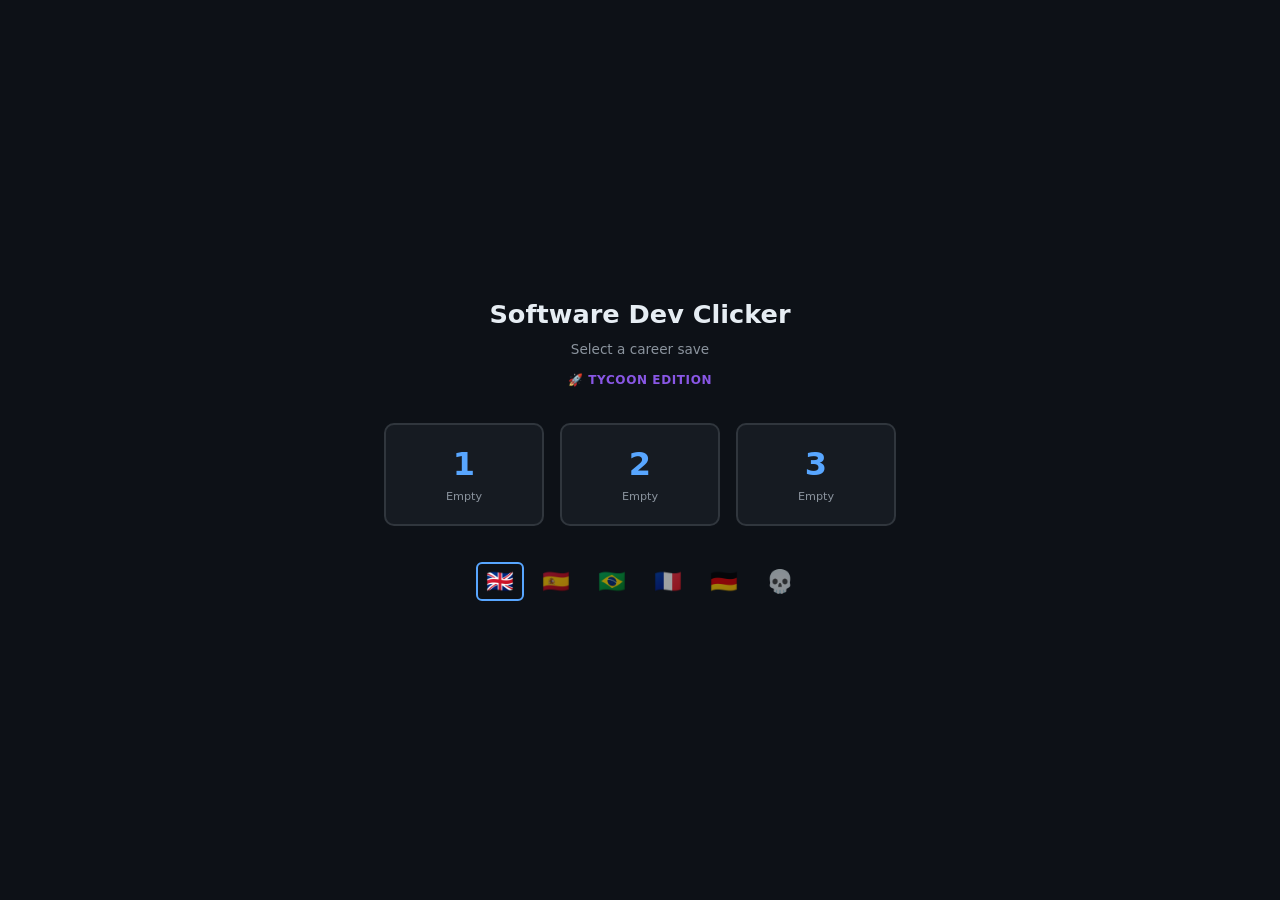
==== index.html @ 53312f1a "Surface bugs + speed impact numbers on project info sheet The BUGS and SPEED chips used to show only" ====
<!DOCTYPE html>
<html lang="en">
<head>
<meta charset="UTF-8">
<meta name="viewport" content="width=device-width, initial-scale=1.0">
<title>Software Dev Clicker</title>
<style>
@import url('https://fonts.googleapis.com/css2?family=Press+Start+2P&family=VT323&display=swap');
*{margin:0;padding:0;box-sizing:border-box}
body{font-family:var(--font-ui);background-color:var(--bg-body);color:var(--text-primary);height:100vh;overflow:hidden;user-select:none}

/* v8.x: CSS Custom Properties — era theming foundation (on :root so era overrides cascade) */
:root{
  --bg-body:#0d1117;
  --bg-surface:#161b22;
  --bg-inset:#0d1117;
  --bg-hover:#1c2128;
  --border-primary:#30363d;
  --border-secondary:#21262d;
  --text-primary:#e6edf3;
  --text-secondary:#8b949e;
  --text-tertiary:#c9d1d9;
  --accent-blue:#58a6ff;
  --accent-green:#7ee787;
  --accent-orange:#f0883e;
  --accent-red:#da3633;
  --accent-red-bright:#f85149;
  --font-ui:'Segoe UI',system-ui,sans-serif;
  --font-mono:'Cascadia Code','Fira Code',monospace;
  --border-radius:6px;
  --scrollbar-thumb:#30363d;
}
.game{display:flex;flex-direction:column;height:100vh}
.hidden{display:none!important}

/* Top Bar */
.top-bar{position:relative;display:flex;justify-content:space-around;align-items:center;padding:10px 20px;background:var(--bg-surface);border-bottom:1px solid var(--border-primary)}
.stat{text-align:center}
.stat-val{font-size:1.4rem;font-weight:700;color:var(--accent-blue);font-variant-numeric:tabular-nums}
#dCat{font-size:1rem;color:var(--text-secondary)}
.stat-lbl{font-size:.7rem;color:var(--text-secondary);text-transform:uppercase;letter-spacing:.05em}
.fame .stat-val{color:var(--accent-orange)}
/* v7.3: Engineer type tabs — persistent resource bar + active type toggle */
.tab-scroll-wrap{position:relative;display:flex;align-items:stretch;background:var(--bg-body);border-bottom:1px solid var(--border-primary)}
.type-tabs{display:flex;gap:6px;padding:6px 12px;background:var(--bg-body);overflow-x:auto;scrollbar-width:thin;scrollbar-color:var(--scrollbar-thumb) transparent;flex:1;min-width:0}
.type-tabs::-webkit-scrollbar{height:4px}.type-tabs::-webkit-scrollbar-thumb{background:var(--scrollbar-thumb);border-radius:4px}
.tab-arrow{display:none;align-items:center;justify-content:center;width:28px;flex-shrink:0;background:var(--bg-surface);border:none;color:var(--text-secondary);font-size:1.1rem;cursor:pointer;z-index:2;padding:0;transition:opacity .2s}
.tab-arrow:hover{color:var(--text-primary);background:var(--bg-hover)}
.tab-arrow.visible{display:flex}
.tab-arrow-l{border-right:1px solid var(--border-primary)}
.tab-arrow-r{border-left:1px solid var(--border-primary)}
.eng-tab{min-width:110px;padding:6px 10px;background:var(--bg-surface);border:1px solid var(--border-primary);border-radius:var(--border-radius);cursor:pointer;text-align:center;transition:background .15s,border-color .15s,transform .1s;flex-shrink:0}
.eng-tab:hover:not(.locked){background:var(--bg-hover);transform:translateY(-1px)}
.eng-tab.active{background:var(--bg-hover);border-width:2px;padding:5px 9px}
.eng-tab.locked{opacity:.4;cursor:not-allowed;background:var(--bg-body)}
.eng-tab.best-type{box-shadow:0 0 6px 1px rgba(240,136,62,.55);border-color:var(--accent-orange)}
.eng-tab .et-name{font-size:.8rem;font-weight:700;text-transform:uppercase;letter-spacing:.04em}
.eng-tab .et-res{font-size:.85rem;font-weight:600;color:var(--text-tertiary);font-variant-numeric:tabular-nums;margin-top:2px}
.eng-tab .et-lps{font-size:.65rem;color:var(--accent-green);font-variant-numeric:tabular-nums;margin-top:1px}
.eng-tab .et-locked{font-size:.65rem;color:var(--text-secondary);margin-top:2px}
@media (max-width: 800px) {
  .type-tabs{padding:4px 6px;gap:3px}
  .eng-tab{min-width:90px;padding:4px 6px}
  .eng-tab .et-name{font-size:.65rem}
  .eng-tab .et-res{font-size:.75rem}
  .eng-tab .et-lps{font-size:.55rem}
}

/* Main Layout */
.main{display:flex;flex:1;overflow:hidden;position:relative}
.left{flex:1;min-width:240px;display:flex;flex-direction:column;align-items:center;justify-content:center;gap:12px;overflow:clip}
.left-log{width:clamp(160px,14vw,240px);min-width:140px;background:var(--bg-surface);border-right:1px solid var(--border-primary);display:flex;flex-direction:column;padding:10px;overflow:hidden;flex-shrink:1;position:relative;z-index:2}
.left-panel{width:clamp(200px,18vw,320px);min-width:160px;background:var(--bg-surface);border-right:1px solid var(--border-primary);overflow-y:auto;padding:10px;flex-shrink:1;position:relative;z-index:2}
.right{width:clamp(380px,32vw,620px);min-width:340px;background:var(--bg-surface);border-left:1px solid var(--border-primary);display:flex;flex-shrink:1;position:relative;z-index:2}
.right-roster{flex:1;min-width:0;display:flex;flex-direction:column;padding:10px;border-right:1px solid var(--border-secondary);overflow-y:auto}
.right-coders{flex:1;min-width:0;overflow-y:auto;padding:10px}

/* Desk Scene */
.desk-scene{position:relative;display:flex;flex-direction:column;align-items:center;transform:scale(var(--desk-scale,1));transform-origin:top center}
.monitor{cursor:pointer;position:relative;z-index:2}
.monitor:active .screen{transform:scale(.96)}
.computer-housing{position:relative;display:inline-block}
.computer-extra{display:none}
.screen{width:clamp(180px,15vw,260px);height:clamp(120px,10vw,170px);background:var(--bg-hover);border:3px solid #444c56;border-radius:10px 10px 6px 6px;display:flex;align-items:flex-end;justify-content:flex-start;font-family:var(--font-mono);font-size:.65rem;color:var(--accent-green);padding:8px 10px;line-height:1.4;white-space:pre;overflow:hidden;transition:transform .1s,box-shadow .15s}
.screen.pulse{box-shadow:0 0 20px rgba(88,166,255,.33)}
.stand{width:50px;height:14px;background:linear-gradient(#444c56,#3a424b);margin:0 auto}
.base{width:90px;height:5px;background:#444c56;margin:0 auto;border-radius:0 0 3px 3px}

/* Desk */
.desk{width:clamp(260px,22vw,380px);height:10px;background:linear-gradient(180deg,#6b4226,#5a3520);border-radius:2px;margin-top:-1px;z-index:1;position:relative;box-shadow:0 3px 8px rgba(0,0,0,.4)}
.desk::after{content:'';display:block;width:300px;height:5px;background:linear-gradient(180deg,#5a3520,#4a2a18);margin:0 auto;border-radius:0 0 2px 2px}
.desk-scene.has-standing .desk{height:14px}
.desk-scene.has-standing .desk::before{content:'';position:absolute;top:100%;left:40px;width:6px;height:36px;background:linear-gradient(90deg,#5a3520,#4a2a18);border-radius:0 0 2px 2px}
.desk-scene.has-standing .desk::after{position:absolute;top:100%;right:40px;left:auto;width:6px;height:36px;margin:0;border-radius:0 0 2px 2px}

/* Era: Apple II (1979-1980) — beige all-in-one box */
.era-apple2 .computer-housing{background:#d4c8a0;border:3px solid #b8a878;border-radius:8px;padding:10px 12px 6px}
.era-apple2 .screen{border-color:#2a2a1a;border-radius:6px}
.era-apple2 .stand{display:none}
.era-apple2 .base{width:248px;height:18px;background:linear-gradient(180deg,#c8bc90,#b8a878);border-radius:0 0 4px 4px}
.era-apple2 .base::before{content:'';position:absolute;bottom:2px;left:50%;transform:translateX(-50%);width:180px;height:3px;background:#a89868;border-radius:1px}
/* Era: MS-DOS IBM PC (1981-1989) — beige box with floppy slots */
.era-dos .computer-housing{background:#c8be98;border:3px solid #a89870;border-radius:4px;padding:10px 12px 6px;position:relative}
.era-dos .computer-housing::before{content:'';position:absolute;top:8px;right:8px;width:14px;height:2px;background:#999;border-radius:1px}
.era-dos .computer-housing::after{content:'';position:absolute;top:14px;right:8px;width:14px;height:2px;background:#999;border-radius:1px}
.era-dos .screen{border-color:#333;border-radius:3px;background:#000;color:#55ff55}
.era-dos .stand{display:none}
.era-dos .base{width:248px;height:20px;background:linear-gradient(180deg,#b8a878,#a89868);border-radius:0 0 3px 3px}
.era-dos .base::before{content:'';position:absolute;bottom:4px;right:12px;width:4px;height:4px;background:#2a2;border-radius:50%}
/* Era: Windows 3.x (1990-1994) — beige CRT + base box */
.era-win3x .computer-housing{background:#d0c8a8;border:3px solid #b8b090;border-radius:8px;padding:12px 14px 6px;position:relative}
.era-win3x .computer-housing::after{content:'';position:absolute;bottom:4px;right:12px;width:5px;height:5px;background:#080;border-radius:50%}
.era-win3x .screen{border-color:#444;border-radius:8px}
.era-win3x .stand{width:200px;height:8px;background:linear-gradient(180deg,#c8c0a0,#b8b090);margin:0 auto}
.era-win3x .base{width:240px;height:16px;background:linear-gradient(180deg,#c8c0a0,#b8b090);border-radius:0 0 4px 4px}
/* Era: Windows 95 (1995-1997) — CRT monitor + tower */
.era-win95 .computer-housing{background:#d8d0b8;border:4px solid #c0b898;border-radius:10px;padding:12px;box-shadow:0 2px 6px rgba(0,0,0,.15)}
.era-win95 .screen{border-color:#555;border-radius:8px}
.era-win95 .stand{width:60px;height:16px;background:linear-gradient(#c0b898,#b0a888);margin:0 auto}
.era-win95 .base{width:120px;height:5px;background:#b0a888;border-radius:0 0 3px 3px}
.era-win95 .computer-extra{display:block;position:absolute;right:-52px;bottom:0;width:34px;height:88px;background:linear-gradient(90deg,#d8d0b8,#c8c0a8);border:2px solid #b0a888;border-radius:2px;z-index:1}
.era-win95 .computer-extra::before{content:'';position:absolute;top:10px;left:50%;transform:translateX(-50%);width:14px;height:3px;background:#555;border-radius:1px}
.era-win95 .computer-extra::after{content:'';position:absolute;top:20px;left:50%;transform:translateX(-50%);width:5px;height:5px;background:#2a2;border-radius:50%}
/* Era: Windows 98 (1998-2000) — off-white CRT + taller tower */
.era-win98 .computer-housing{background:#d4ceb8;border:3px solid #bab49e;border-radius:10px;padding:12px;box-shadow:0 2px 6px rgba(0,0,0,.12)}
.era-win98 .screen{border-color:#555;border-radius:6px}
.era-win98 .stand{width:60px;height:14px;background:linear-gradient(#bab49e,#aaa898);margin:0 auto}
.era-win98 .base{width:110px;height:5px;background:#aaa898;border-radius:0 0 3px 3px}
.era-win98 .computer-extra{display:block;position:absolute;right:-52px;bottom:0;width:36px;height:96px;background:linear-gradient(90deg,#d4ceb8,#c4bea8);border:2px solid #aaa898;border-radius:2px;z-index:1}
.era-win98 .computer-extra::before{content:'';position:absolute;top:8px;left:50%;transform:translateX(-50%);width:16px;height:2px;background:#555;border-radius:1px}
.era-win98 .computer-extra::after{content:'';position:absolute;top:16px;left:50%;transform:translateX(-50%);width:5px;height:5px;background:#2a2;border-radius:50%}
/* Era: Windows XP (2001-2009) — silver/black tower + early LCD */
.era-winxp .computer-housing{background:#333;border:3px solid #555;border-radius:4px;padding:4px 6px 14px;position:relative}
.era-winxp .computer-housing::after{content:'';position:absolute;bottom:4px;left:50%;transform:translateX(-50%);width:30px;height:2px;background:#888;border-radius:1px}
.era-winxp .screen{border-color:#222;border-radius:2px;border-width:2px}
.era-winxp .stand{width:16px;height:22px;background:linear-gradient(90deg,#888,#aaa,#888);margin:0 auto}
.era-winxp .base{width:80px;height:4px;background:linear-gradient(90deg,#777,#999,#777);border-radius:0 0 2px 2px}
.era-winxp .computer-extra{display:block;position:absolute;right:-48px;bottom:0;width:32px;height:80px;background:linear-gradient(90deg,#c0c0c0,#d0d0d0,#c0c0c0);border:2px solid #aaa;border-radius:3px;z-index:1}
.era-winxp .computer-extra::before{content:'';position:absolute;top:8px;left:50%;transform:translateX(-50%);width:12px;height:2px;background:#666;border-radius:1px}
.era-winxp .computer-extra::after{content:'';position:absolute;top:14px;left:50%;transform:translateX(-50%);width:5px;height:5px;background:#4a4;border-radius:50%}
/* Era: Windows 7 (2010-2014) — glossy black LCD, thin bezel */
.era-win7 .computer-housing{background:#222;border:2px solid #444;border-radius:3px;padding:4px 6px 16px;position:relative;box-shadow:0 2px 8px rgba(0,0,0,.3)}
.era-win7 .computer-housing::after{content:'';position:absolute;bottom:5px;left:50%;transform:translateX(-50%);width:24px;height:2px;background:#555;border-radius:1px}
.era-win7 .screen{border-color:#111;border-radius:2px;border-width:2px}
.era-win7 .stand{width:12px;height:24px;background:linear-gradient(90deg,#444,#555,#444);margin:0 auto}
.era-win7 .base{width:60px;height:4px;background:linear-gradient(90deg,#333,#444,#333);border-radius:0 0 2px 2px}
/* Era: Windows 10 (2015-2021) — thin bezel modern LCD */
.era-win10 .computer-housing{background:#1a1a1a;border:2px solid #333;border-radius:3px;padding:3px 5px 14px;position:relative}
.era-win10 .computer-housing::after{content:'';position:absolute;bottom:4px;left:50%;transform:translateX(-50%);width:18px;height:2px;background:#555;border-radius:1px}
.era-win10 .screen{border-color:#1a1a1a;border-width:1px;border-radius:1px}
.era-win10 .stand{width:10px;height:24px;background:linear-gradient(90deg,#333,#444,#333);margin:0 auto}
.era-win10 .base{width:55px;height:3px;background:#333;border-radius:0 0 2px 2px}
/* Era: Windows 11 (2022+) — ultrawide dark monitor */
.era-win11 .computer-housing{background:#111;border:2px solid #222;border-radius:4px;padding:3px 22px}
.era-win11 .screen{border-color:#1a1a1a;border-width:2px;border-radius:2px}
.era-win11 .stand{width:8px;height:26px;background:linear-gradient(90deg,#2a2a2a,#333,#2a2a2a);margin:0 auto}
.era-win11 .base{width:50px;height:3px;background:#2a2a2a;border-radius:2px}

/* Era Theme: Apple II */
.era-apple2{
  font-size:15px;
  --bg-body:#0a0a00;--bg-surface:#1a1a08;--bg-inset:#060600;--bg-hover:#242410;
  --border-primary:#3a3a18;--border-secondary:#2a2a10;
  --text-primary:#33ff33;--text-secondary:#22aa22;--text-tertiary:#44dd44;
  --accent-blue:#33ff33;--accent-green:#33ff33;--accent-orange:#88ff33;
  --accent-red:#ff4444;--accent-red-bright:#ff6666;
  --font-ui:'Press Start 2P','Courier New',monospace;
  --font-mono:'Press Start 2P','Courier New',monospace;
  --border-radius:2px;--scrollbar-thumb:#3a3a18;
}
.era-apple2 body{background-color:#0a0a00}
.era-apple2 .screen{background:#020200;color:#33ff33;text-shadow:0 0 4px #33ff3366}
.era-apple2 .top-bar{text-shadow:0 0 3px #33ff3344}
.era-apple2 .st-btn{border-color:#33ff33;color:#33ff33}

/* Era Theme: MS-DOS (1981-1989) */
.era-dos{
  font-size:20px;
  --bg-body:#0000aa;--bg-surface:#0000cc;--bg-inset:#000088;--bg-hover:#0000dd;
  --border-primary:#5555ff;--border-secondary:#3333cc;
  --text-primary:#ffffff;--text-secondary:#aaaaaa;--text-tertiary:#ffffff;
  --accent-blue:#5555ff;--accent-green:#55ff55;--accent-orange:#ffff55;
  --accent-red:#ff5555;--accent-red-bright:#ff7777;
  --font-ui:VT323,'Courier New',monospace;
  --font-mono:VT323,'Courier New',monospace;
  --border-radius:0px;--scrollbar-thumb:#5555ff;
}
.era-dos body{background-color:#0000aa}
.era-dos .top-bar{background:#000088;border-bottom:1px solid #5555ff}
.era-dos .top-bar .stat-val,.era-dos .top-bar .stat-lbl{color:#ffff55}
.era-dos .top-bar .fame .stat-val{color:#55ff55}
.era-dos .up{border:1px solid #5555ff;background:#0000aa}
.era-dos .eng-tab{border:1px solid #5555ff;border-radius:0}
.era-dos .eng-tab.active{background:#0000dd}
.era-dos .screen{background:#000;color:#55ff55;text-shadow:0 0 3px #55ff5544;border-color:#5555ff}
.era-dos .st-btn,.era-dos .ach-btn{border-color:#5555ff;color:#ffff55;background:#000088;border-radius:0}
.era-dos .left-log,.era-dos .left-panel,.era-dos .right{border-color:#5555ff}
.era-dos .tab-scroll-wrap{background:#000088;border-bottom:1px solid #5555ff}
.era-dos .type-tabs{background:#000088}
.era-dos .tab-arrow{background:#000088;color:#5555ff}
.era-dos .sec{border-color:#5555ff}

/* Era Theme: Windows 3.x (1990-1994) */
.era-win3x{
  font-size:18px;
  --bg-body:#c0c0c0;--bg-surface:#ffffff;--bg-inset:#ffffff;--bg-hover:#dfdfdf;
  --border-primary:#808080;--border-secondary:#c0c0c0;
  --text-primary:#000000;--text-secondary:#404040;--text-tertiary:#000000;
  --accent-blue:#000080;--accent-green:#008000;--accent-orange:#808000;
  --accent-red:#800000;--accent-red-bright:#cc0000;
  --font-ui:Arial,'MS Sans Serif',Helvetica,sans-serif;
  --font-mono:'Courier New',monospace;
  --border-radius:0px;--scrollbar-thumb:#808080;
}
.era-win3x body{background-color:#c0c0c0}
.era-win3x .top-bar{background:#000080;border-bottom:2px solid #c0c0c0}
.era-win3x .top-bar .stat-val,.era-win3x .top-bar .stat-lbl{color:#ffffff}
.era-win3x .top-bar .fame .stat-val{color:#ffff00}
.era-win3x .up{border:2px outset #dfdfdf;background:#c0c0c0}
.era-win3x .up:hover{border-style:inset}
.era-win3x .eng-tab{border:2px outset #dfdfdf;border-radius:0}
.era-win3x .eng-tab.active{border-style:inset}
.era-win3x .screen{border:2px inset #808080;background:#fff;color:#000}
.era-win3x .st-btn,.era-win3x .ach-btn{border:2px outset #dfdfdf;color:#000;background:#c0c0c0;border-radius:0}
.era-win3x .left-log,.era-win3x .left-panel,.era-win3x .right{border-color:#808080}
.era-win3x .tab-scroll-wrap{background:#c0c0c0;border-bottom:2px solid #808080}
.era-win3x .type-tabs{background:#c0c0c0}
.era-win3x .tab-arrow{background:#c0c0c0;color:#000}
.era-win3x .sec{border-color:#808080}

/* Era Theme: Windows 95 (1995-1997) — KEEP, year range adjusted */
.era-win95{
  font-size:18px;
  --bg-body:#008080;--bg-surface:#c0c0c0;--bg-inset:#ffffff;--bg-hover:#d4d0c8;
  --border-primary:#808080;--border-secondary:#dfdfdf;
  --text-primary:#000000;--text-secondary:#404040;--text-tertiary:#000000;
  --accent-blue:#000080;--accent-green:#008000;--accent-orange:#808000;
  --accent-red:#800000;--accent-red-bright:#cc0000;
  --font-ui:Tahoma,'MS Sans Serif',Arial,sans-serif;
  --font-mono:'Courier New',monospace;
  --border-radius:0px;--scrollbar-thumb:#c0c0c0;
}
.era-win95 body{background-color:#008080}
.era-win95 .top-bar{background:linear-gradient(90deg,#000080,#1084d0);border-bottom:2px outset #dfdfdf}
.era-win95 .top-bar .stat-val,.era-win95 .top-bar .stat-lbl{color:#ffffff}
.era-win95 .top-bar .fame .stat-val{color:#ffff00}
.era-win95 .up{border:2px outset #dfdfdf;background:#c0c0c0}
.era-win95 .up:hover{border-style:inset}
.era-win95 .eng-tab{border:2px outset #dfdfdf;border-radius:0}
.era-win95 .eng-tab.active{border-style:inset}
.era-win95 .screen{border:2px inset #808080}
.era-win95 .st-btn,.era-win95 .ach-btn{border:2px outset #dfdfdf;color:#000;background:#c0c0c0;border-radius:0}
.era-win95 .left-log,.era-win95 .left-panel,.era-win95 .right{border-color:#808080}
.era-win95 .tab-scroll-wrap{background:#c0c0c0;border-bottom:2px solid #808080}
.era-win95 .type-tabs{background:#c0c0c0}
.era-win95 .tab-arrow{background:#c0c0c0;color:#000}
.era-win95 .sec{border-color:#808080}
.era-win95 .start-btn{background:#c0c0c0;border:2px outset #dfdfdf;color:#000;font-family:Tahoma,sans-serif;border-radius:0;padding:6px 10px}
.era-win95 .start-menu.open{border:2px outset #dfdfdf;border-bottom:none;border-radius:0;background:#c0c0c0}
.era-win95 .start-menu-item{color:#000}
.era-win95 .start-menu-item:hover{background:#000080;color:#fff}
/* Win95: force black text on grey surfaces — matches system menu style */
.era-win95 .eng-tab .et-name{color:#000!important}
.era-win95 .eng-tab.active .et-name{color:#000080!important}
.era-win95 .ship-res-row .srn span:first-child{color:#000!important}
.era-win95 .ship-res-row.active-type .srn span:first-child{color:#000080!important}
.era-win95 .middle{color:#000}
.era-win95 .click-info{color:#000!important}
.era-win95 .click-power{color:#000080!important}
.era-win95 .fame-mult{color:#808000!important}
.era-win95 .left-panel,.era-win95 .right{color:#000}
.era-win95 .log-entry{color:#000}
.era-win95 .sec-label{color:#000!important}
.era-win95 .sec-cost{color:#000!important}
.era-win95 .up-name{color:#000!important}
.era-win95 .up-cost{color:#000!important}

/* Era Theme: Windows 98 (1998-2000) */
.era-win98{
  font-size:18px;
  --bg-body:#3a6ea5;--bg-surface:#d4d0c8;--bg-inset:#ffffff;--bg-hover:#e0dcd4;
  --border-primary:#808080;--border-secondary:#d4d0c8;
  --text-primary:#000000;--text-secondary:#404040;--text-tertiary:#000000;
  --accent-blue:#003399;--accent-green:#008000;--accent-orange:#ff6600;
  --accent-red:#cc0000;--accent-red-bright:#ff0000;
  --font-ui:Tahoma,'MS Sans Serif',Arial,sans-serif;
  --font-mono:'Courier New','Lucida Console',monospace;
  --border-radius:2px;--scrollbar-thumb:#aca899;
}
.era-win98 body{background-color:#3a6ea5}
.era-win98 .top-bar{background:linear-gradient(90deg,#000080,#1084d0);border-bottom:2px outset #dfdfdf}
.era-win98 .top-bar .stat-val,.era-win98 .top-bar .stat-lbl{color:#ffffff}
.era-win98 .top-bar .fame .stat-val{color:#ffff00}
.era-win98 .up{border:2px outset #dfdfdf;background:#d4d0c8}
.era-win98 .up:hover{border-style:inset}
.era-win98 .eng-tab{border:2px outset #dfdfdf;border-radius:0}
.era-win98 .eng-tab.active{border-style:inset;background:#d4d0c8}
.era-win98 .screen{border:2px inset #808080}
.era-win98 .st-btn,.era-win98 .ach-btn{border:2px outset #dfdfdf;color:#000;background:#d4d0c8;border-radius:2px}
.era-win98 .left-log,.era-win98 .left-panel,.era-win98 .right{border-color:#808080}
.era-win98 .tab-scroll-wrap{background:#d4d0c8;border-bottom:2px solid #808080}
.era-win98 .type-tabs{background:#d4d0c8}
.era-win98 .tab-arrow{background:#d4d0c8;color:#000}
.era-win98 .sec{border-color:#808080}
.era-win98 .start-btn{background:#d4d0c8;border:2px outset #dfdfdf;color:#000;font-family:Tahoma,sans-serif;border-radius:0;padding:6px 10px}
.era-win98 .start-menu.open{border:2px outset #dfdfdf;border-bottom:none;border-radius:0;background:#d4d0c8}
.era-win98 .start-menu-item{color:#000}
.era-win98 .start-menu-item:hover{background:#000080;color:#fff}

/* Era Theme: Windows XP (2001-2009) — KEEP, year range expanded */
.era-winxp{
  font-size:18px;
  --bg-body:#3a6ea5;--bg-surface:#ece9d8;--bg-inset:#ffffff;--bg-hover:#d6d2c2;
  --border-primary:#7f9db9;--border-secondary:#aca899;
  --text-primary:#000000;--text-secondary:#444444;--text-tertiary:#222222;
  --accent-blue:#003399;--accent-green:#006600;--accent-orange:#ff6600;
  --accent-red:#cc0000;--accent-red-bright:#ff0000;
  --font-ui:Tahoma,'Segoe UI',sans-serif;
  --font-mono:'Courier New','Lucida Console',monospace;
  --border-radius:4px;--scrollbar-thumb:#aca899;
}
.era-winxp body{background-color:#3a6ea5}
.era-winxp .top-bar{background:linear-gradient(180deg,#0a246a,#3a6ea5);border-bottom:1px solid #0a246a;padding:8px 20px;box-shadow:0 2px 4px rgba(0,0,0,.2)}
.era-winxp .top-bar .stat-val,.era-winxp .top-bar .stat-lbl{color:#ffffff}
.era-winxp .top-bar .fame .stat-val{color:#ffcc00}
.era-winxp .eng-tab{border-radius:6px 6px 0 0;border-bottom:none}
.era-winxp .up{background:#ece9d8;border:1px solid #aca899}
.era-winxp .screen{border:2px solid #7f9db9;border-radius:2px}
.era-winxp .st-btn,.era-winxp .ach-btn{border-color:#003399;color:#003399;background:linear-gradient(180deg,#fff,#ece9d8)}
.era-winxp .tab-scroll-wrap{background:#ece9d8;border-bottom:1px solid #aca899}
.era-winxp .type-tabs{background:#ece9d8}
.era-winxp .tab-arrow{background:#ece9d8;color:#003399}
.era-winxp .start-btn{background:linear-gradient(180deg,#3c8f3c,#2d7b2d);border:1px solid #1e5a1e;border-radius:10px;color:#fff;font-family:Tahoma,sans-serif;padding:6px 12px}
.era-winxp .start-menu.open{border:2px solid #003399;border-bottom:none;border-radius:4px 4px 0 0;background:#fff}
.era-winxp .start-menu-item:hover{background:#316ac5;color:#fff}

/* Era Theme: Windows 7 (2010-2014) — Aero glass aesthetic */
.era-win7{
  font-size:18px;
  --bg-body:#1d4e89;--bg-surface:#f0f0f0;--bg-inset:#ffffff;--bg-hover:#e5e5e5;
  --border-primary:#8db2e3;--border-secondary:#c0c0c0;
  --text-primary:#1e1e1e;--text-secondary:#555555;--text-tertiary:#333333;
  --accent-blue:#2672ec;--accent-green:#35a853;--accent-orange:#f09020;
  --accent-red:#d93025;--accent-red-bright:#e94235;
  --font-ui:'Segoe UI',Arial,sans-serif;
  --font-mono:Consolas,'Courier New',monospace;
  --border-radius:6px;--scrollbar-thumb:#b0b0b0;
}
.era-win7 body{background-color:#1d4e89}
.era-win7 .top-bar{background:linear-gradient(180deg,rgba(120,170,230,.85),rgba(60,120,200,.75));border-bottom:1px solid #4a80c0;box-shadow:0 1px 4px rgba(0,0,0,.15),inset 0 1px 0 rgba(255,255,255,.25);backdrop-filter:blur(4px)}
.era-win7 .top-bar .stat-val,.era-win7 .top-bar .stat-lbl{color:#ffffff;text-shadow:0 1px 2px rgba(0,0,0,.2)}
.era-win7 .top-bar .fame .stat-val{color:#ffd700}
.era-win7 .eng-tab{border-radius:6px 6px 0 0;background:linear-gradient(180deg,#fafafa,#e8e8e8);box-shadow:0 -1px 3px rgba(0,0,0,.06)}
.era-win7 .eng-tab.active{background:linear-gradient(180deg,#fff,#f0f0f0)}
.era-win7 .up{background:linear-gradient(180deg,#fafafa,#e8e8e8);border:1px solid #c0c0c0;border-radius:4px;box-shadow:0 1px 2px rgba(0,0,0,.06)}
.era-win7 .up:hover{background:linear-gradient(180deg,#e8f0fe,#d4e4fc)}
.era-win7 .screen{border:2px solid #6a9fd8;border-radius:3px}
.era-win7 .st-btn,.era-win7 .ach-btn{background:linear-gradient(180deg,#fff,#f0f0f0);border:1px solid #b0b0b0;color:#1e1e1e;border-radius:6px;box-shadow:0 1px 2px rgba(0,0,0,.05)}
.era-win7 .left-panel,.era-win7 .left-log,.era-win7 .right{box-shadow:1px 0 3px rgba(0,0,0,.06)}
.era-win7 .tab-scroll-wrap{background:#e8e8e8;border-bottom:1px solid #c0c0c0}
.era-win7 .type-tabs{background:#e8e8e8}
.era-win7 .tab-arrow{background:#e8e8e8;color:#333}
.era-win7 .start-btn{background:linear-gradient(180deg,rgba(120,170,230,.8),rgba(60,120,200,.7));border:1px solid #4a80c0;border-radius:6px;color:#fff;backdrop-filter:blur(2px)}
.era-win7 .start-menu.open{background:rgba(240,240,240,.95);backdrop-filter:blur(8px);border:1px solid #8db2e3;border-bottom:none;border-radius:6px 6px 0 0}
.era-win7 .start-menu-item:hover{background:rgba(0,100,200,.12)}

/* Era Theme: Windows 10 (2015-2021) — Light Mode Classic */
.era-win10{
  font-size:18px;
  --bg-body:#cde4f7;--bg-surface:#ffffff;--bg-inset:#ffffff;--bg-hover:#f0f0f0;
  --border-primary:#e1e1e1;--border-secondary:#d6d6d6;
  --text-primary:#1a1a1a;--text-secondary:#5a5a5a;--text-tertiary:#333333;
  --accent-blue:#0078d4;--accent-green:#107c10;--accent-orange:#f7630c;
  --accent-red:#e81123;--accent-red-bright:#ff4343;
  --font-ui:'Segoe UI',system-ui,sans-serif;
  --font-mono:Consolas,'Courier New',monospace;
  --border-radius:2px;--scrollbar-thumb:#c8c8c8;
}
.era-win10 body{background-color:#cde4f7}
.era-win10 .top-bar{background:#f2f2f2;border-bottom:1px solid #d6d6d6;box-shadow:0 1px 3px rgba(0,0,0,.06)}
.era-win10 .top-bar .stat-val,.era-win10 .top-bar .stat-lbl{color:#1a1a1a}
.era-win10 .top-bar .fame .stat-val{color:#b87800}
.era-win10 .eng-tab{border-radius:0;border-bottom:2px solid transparent;background:#f8f8f8}
.era-win10 .eng-tab.active{border-bottom-color:#0078d4;background:#fff}
.era-win10 .up{background:#fff;border:1px solid #e1e1e1;border-radius:2px}
.era-win10 .up:hover{background:#f5f5f5}
.era-win10 .screen{border:1px solid #d6d6d6;border-radius:0}
.era-win10 .st-btn,.era-win10 .ach-btn{background:#0078d4;border:1px solid #0078d4;color:#fff;border-radius:2px}
.era-win10 .st-btn:hover,.era-win10 .ach-btn:hover{background:#106ebe;border-color:#106ebe}
.era-win10 .left-log,.era-win10 .left-panel,.era-win10 .right{border-color:#e1e1e1}
.era-win10 .tab-scroll-wrap{background:#f5f5f5;border-bottom:1px solid #e1e1e1}
.era-win10 .type-tabs{background:#f5f5f5}
.era-win10 .tab-arrow{background:#f5f5f5;color:#0078d4}
.era-win10 .sec{border-color:#e1e1e1}
.era-win10 .start-btn{background:#0078d4;border:none;border-radius:0;color:#fff}
.era-win10 .start-btn:hover{filter:brightness(1.1)}
.era-win10 .start-menu.open{background:#f2f2f2;border:1px solid #d6d6d6;border-bottom:none;border-radius:0;box-shadow:0 -4px 16px rgba(0,0,0,.1)}
.era-win10 .start-menu-item{color:#1a1a1a}
.era-win10 .start-menu-item:hover{background:#e5e5e5}

/* Era Theme: Windows 11 (2022+) — Fluent 2 / Mica dark aesthetic */
.era-win11{
  font-size:18px;
  --border-radius:8px;--scrollbar-thumb:#555;
  --font-ui:'Segoe UI',system-ui,sans-serif;
  --font-mono:Consolas,'Cascadia Code','Courier New',monospace;
}
.era-win11 .top-bar{background:rgba(32,32,32,.85);backdrop-filter:blur(8px);border-radius:0 0 8px 8px;border-bottom:none;box-shadow:0 2px 8px rgba(0,0,0,.15)}
.era-win11 .eng-tab{border-radius:8px}
.era-win11 .up{border-radius:8px}
.era-win11 .st-btn,.era-win11 .ach-btn{border-radius:8px}
.era-win11 .start-btn{background:linear-gradient(135deg,#0078d4,#0063b1);border:none;border-radius:8px;color:#fff}
.era-win11 .start-menu.open{background:rgba(44,44,44,.95);backdrop-filter:blur(12px);border:1px solid rgba(255,255,255,.08);border-bottom:none;border-radius:8px 8px 0 0}
.era-win11 .start-menu-item{color:#fff;border-radius:4px;margin:2px 4px}
.era-win11 .start-menu-item:hover{background:rgba(255,255,255,.08)}

/* Era transitions — smooth morph when crossing era boundaries */
.top-bar,.tab-scroll-wrap,.type-tabs,.tab-arrow,.eng-tab,.left-log,.left-panel,.right,.up,
.st-btn,.ach-btn,.start-btn,.start-menu,.sec,body{
  transition:background-color .6s ease,border-color .6s ease,color .4s ease,box-shadow .6s ease;
}

/* Rarity contrast fixes for light eras (dark-bg eras: apple2, dos, win11 don't need this) */
.era-win3x .r-u,.era-win95 .r-u,.era-win98 .r-u,.era-winxp .r-u,.era-win7 .r-u,.era-win10 .r-u{color:#0a7a1a}
.era-win3x .r-r,.era-win95 .r-r,.era-win98 .r-r,.era-winxp .r-r,.era-win7 .r-r,.era-win10 .r-r{color:#0050a0}
.era-win3x .r-e,.era-win95 .r-e,.era-win98 .r-e,.era-winxp .r-e,.era-win7 .r-e,.era-win10 .r-e{color:#8a00a0}
.era-win3x .r-l,.era-win95 .r-l,.era-win98 .r-l,.era-winxp .r-l,.era-win7 .r-l,.era-win10 .r-l{color:#b87800}

/* Perk Items */
.perk-item{display:none;position:absolute;pointer-events:none;z-index:3;transition:opacity .3s}
.perk-item.active{display:block}
@keyframes perkPop{from{opacity:0;transform:scale(.6)}to{opacity:1;transform:scale(1)}}
.perk-energy{top:2px;left:16px;font-size:1rem}
.perk-lunch{top:2px;right:16px;font-size:1.1rem}
.perk-daycare{bottom:-20px;left:-14px;font-size:1.3rem}
.perk-gym{bottom:-20px;right:-14px;font-size:1.2rem}
.perk-gameroom{top:2px;left:70px;font-size:1.1rem}
.perk-pto{top:-20px;right:-24px;font-size:1.5rem}
.perk-nap{bottom:-20px;right:30px;font-size:1.2rem}
.perk-retreat{top:2px;right:70px;font-size:1rem}

/* Office Floor */
.office-floor{width:clamp(260px,22vw,380px);display:flex;flex-direction:column;gap:1px;padding:4px 0;margin-top:2px;min-height:0}
.coder-sprite{width:28px;height:24px;cursor:pointer;position:relative}
.coder-sprite svg{animation:coderType 1.5s ease-in-out infinite}
.coder-sprite:nth-child(odd) svg{animation-delay:-.75s}
.coder-sprite:nth-child(3n) svg{animation-delay:-.5s}
.coder-sprite.r-u svg{filter:drop-shadow(0 0 2px var(--accent-green))}
.coder-sprite.r-r svg{filter:drop-shadow(0 0 3px var(--accent-blue))}
.coder-sprite.r-e svg{filter:drop-shadow(0 0 4px #bc8cff)}
.coder-sprite.r-l svg{filter:drop-shadow(0 0 6px var(--accent-orange))}
.coder-sprite.empty svg{animation:none;opacity:.45}
.coder-row.empty-row{opacity:.65}
@keyframes coderType{0%,100%{transform:translateY(0)}50%{transform:translateY(-1px)}}

/* Staff Inline Sprites — next to buy buttons */
.staff-sprite-inline{display:inline-flex;align-items:center;width:24px;height:20px;flex-shrink:0;cursor:pointer;opacity:0;transition:opacity .3s;pointer-events:none;position:relative}
.staff-sprite-inline.active{opacity:1;pointer-events:auto}
.staff-sprite-inline.paused{opacity:.4;filter:grayscale(.6)}

/* Coder type rows */
.coder-row{display:flex;flex-wrap:nowrap;align-items:center;gap:2px;min-height:0;overflow-x:clip;max-width:320px}
.coder-row-label{font-size:.5rem;color:var(--text-secondary);width:8px;text-align:center;flex-shrink:0;writing-mode:vertical-lr;transform:rotate(180deg);letter-spacing:.02em;opacity:.6}

/* Sprite Tooltip */
.sprite-tip{position:absolute;bottom:100%;left:50%;transform:translateX(-50%);background:var(--bg-surface);border:1px solid var(--border-primary);border-radius:4px;padding:3px 6px;font-size:.6rem;color:var(--text-primary);white-space:nowrap;pointer-events:none;z-index:20;opacity:0;transition:opacity .15s;text-align:center;line-height:1.3}
.sprite-tip b{color:#f0f6fc}
.sprite-tip .tip-fact{color:var(--text-secondary);font-style:italic}
.coder-sprite:hover .sprite-tip,.staff-sprite-inline:hover .sprite-tip{opacity:1}

/* Pet dog auto-clicker */
.pet-dog{position:absolute;bottom:-16px;right:-56px;font-size:2.8rem;opacity:0;transition:opacity .4s;pointer-events:none;z-index:3}
.pet-dog.active{opacity:1;pointer-events:auto;cursor:pointer}
.pet-dog.paw{animation:pawTap .3s ease}
@keyframes pawTap{0%{transform:scaleX(-1) translateY(0)}40%{transform:scaleX(-1) translateY(-6px)}100%{transform:scaleX(-1) translateY(0)}}
.pet-bark{position:absolute;bottom:100%;left:50%;transform:translateX(-50%);background:var(--bg-surface);border:1px solid var(--border-primary);border-radius:6px;padding:2px 6px;font-size:.65rem;color:var(--text-primary);white-space:nowrap;pointer-events:none;z-index:20;opacity:0;transition:opacity .15s}
.pet-bark.show{opacity:1}
.click-info{color:var(--text-secondary);font-size:1.6rem}
.lang-bar{display:flex;justify-content:center;gap:8px;margin-top:12px}
.lang-btn{background:none;border:2px solid transparent;border-radius:6px;font-size:1.4rem;cursor:pointer;padding:4px 8px;opacity:.6;transition:opacity .15s,border-color .15s}
.lang-btn:hover{opacity:.9}
.lang-btn.active{opacity:1;border-color:var(--accent-blue)}
.click-power{color:var(--accent-blue);font-size:1.7rem;font-weight:600}
.fame-mult{color:var(--accent-orange);font-size:1.5rem}

/* Floating +LoC */
.float{position:fixed;pointer-events:none;color:var(--accent-green);font-weight:700;font-size:1rem;z-index:50;animation:floatUp .7s ease-out forwards}
@keyframes floatUp{0%{opacity:1;transform:translateY(0)}100%{opacity:0;transform:translateY(-50px)}}

/* Upgrade Sections */
.sec{font-size:.7rem;color:var(--text-secondary);text-transform:uppercase;letter-spacing:.06em;margin:14px 0 6px;padding-bottom:3px;border-bottom:1px solid var(--border-primary)}
.streak-thermo{position:absolute;right:-38px;top:50%;transform:translateY(-50%);display:flex;flex-direction:column;align-items:center;gap:4px;transition:opacity .15s}
.thermo-label{font-size:.65rem;font-weight:700;color:var(--accent-orange);white-space:nowrap}
.thermo-track{width:10px;height:80px;background:var(--border-secondary);border-radius:5px;border:1px solid var(--border-primary);position:relative;overflow:hidden}
.thermo-fill{position:absolute;bottom:0;left:0;right:0;background:linear-gradient(to top,#f04040,#f07030,#f0883e,#f0c040);border-radius:0 0 4px 4px;transition:height .08s}
.thermo-tick{position:absolute;left:0;right:0;height:1px;background:#484f5866}
.thermo-bulb{width:16px;height:16px;border-radius:50%;background:#f04040;border:1px solid var(--border-primary);box-shadow:0 0 0 0 #f0404000;transition:background .3s,box-shadow .3s}
.thermo-bulb.hot{background:#f04040;box-shadow:0 0 8px 2px #f0404066}
.thermo-bulb.warm{background:var(--accent-orange);box-shadow:0 0 6px 1px #f0883e44}
.thermo-bulb.cool{background:#484f58}
.sec:first-child{margin-top:0}

/* Upgrade Rows */
.up{display:flex;align-items:center;gap:8px;padding:7px 8px;margin:3px 0;background:var(--bg-body);border:1px solid var(--border-secondary);border-radius:var(--border-radius);cursor:pointer;transition:border-color .15s,opacity .15s}
.up:hover{border-color:var(--accent-blue)}
.up.no{opacity:.45;cursor:default}
.up.no:hover{border-color:var(--border-secondary)}
.up.hide{display:none}
.up-info{flex:1;min-width:0}
.up-name{font-size:.8rem;font-weight:600;word-break:break-word}
.up-desc{font-size:.7rem;color:var(--text-secondary);overflow:hidden;display:-webkit-box;-webkit-line-clamp:3;-webkit-box-orient:vertical}
.up-cost{font-size:.8rem;font-weight:600;color:var(--accent-blue);text-align:right;white-space:nowrap;min-width:44px;font-variant-numeric:tabular-nums}
.up-cost.fame{color:var(--accent-orange)}
.up-own{font-size:.7rem;color:var(--text-secondary);min-width:24px;text-align:right;font-variant-numeric:tabular-nums}
.up-rate{font-size:.68rem;color:var(--accent-green);text-align:right;min-width:40px;white-space:nowrap;font-variant-numeric:tabular-nums}
.right-coders .up{flex-wrap:wrap}
.right-coders .up-info{flex-basis:100%;min-width:0}
.right-coders .up-cost{margin-left:auto}
.right-coders .up-cost:empty{display:none}
.right-coders .pack-header,.right-coders .office-header{flex-direction:column;align-items:stretch;gap:4px;padding:8px 10px}
.right-coders .pack-header .pack-info,.right-coders .office-header .pack-info{min-width:0}
.right-coders .pack-header .pack-cost,.right-coders .office-header .pack-cost{text-align:right;font-size:.75rem}
.up.best{border-color:#2ea043;box-shadow:0 0 8px #2ea04355}
.up.maxed{opacity:.6;cursor:default;border-color:#2ea04366}
.up.maxed:hover{border-color:#2ea04366}
.up.maxed .up-own{color:#2ea043}

/* v6.8 Hire Pack button */
.pack-header{display:flex;align-items:center;gap:10px;padding:10px 12px;margin:6px 0 10px;background:linear-gradient(135deg,var(--bg-surface),var(--bg-body));border:1px solid var(--border-primary);border-radius:var(--border-radius);cursor:pointer;transition:border-color .15s,background .15s}
.pack-header:hover{border-color:var(--accent-blue);background:linear-gradient(135deg,var(--bg-hover),var(--bg-surface))}
.pack-header.no{opacity:.45;cursor:default}
.pack-header.no:hover{border-color:var(--border-primary);background:linear-gradient(135deg,var(--bg-surface),var(--bg-body))}
.pack-header.full{border-color:var(--accent-red-bright)}
.pack-header.full .pack-cost{color:var(--accent-red-bright)}
.pack-info{flex:1;min-width:0}
.pack-title{font-size:.85rem;font-weight:700;color:var(--accent-blue)}
.pack-desc{font-size:.65rem;color:var(--text-secondary);margin-top:2px}
.pack-cost{font-size:.85rem;font-weight:700;color:var(--accent-green);text-align:right;white-space:nowrap;font-variant-numeric:tabular-nums}
/* v6.9 Office upgrade button (shares layout with .pack-header) */
.office-header{display:flex;align-items:center;gap:10px;padding:8px 12px;margin:0 0 10px;background:linear-gradient(135deg,var(--bg-surface),var(--bg-body));border:1px solid var(--border-primary);border-radius:var(--border-radius);cursor:pointer;transition:border-color .15s,background .15s}
.office-header:hover{border-color:#d29922;background:linear-gradient(135deg,var(--bg-hover),var(--bg-surface))}
.office-header.no{opacity:.45;cursor:default}
.office-header.no:hover{border-color:var(--border-primary);background:linear-gradient(135deg,var(--bg-surface),var(--bg-body))}
.office-header.maxed{opacity:.6;cursor:default;border-color:var(--border-primary)}
.office-title{font-size:.8rem;font-weight:700;color:#d29922}

/* v6.8 Rarity colors */
.r-c{color:#7d8590}
.r-u{color:var(--accent-green)}
.r-r{color:var(--accent-blue)}
.r-e{color:#bc8cff}
.r-l{color:var(--accent-orange)}

/* v6.8 Pack reveal modal */
.pack-reveal{position:fixed;inset:0;background:rgba(1,4,9,.9);display:flex;align-items:center;justify-content:center;z-index:9999;cursor:pointer}
.pack-dialog{background:var(--bg-surface);border:1px solid var(--border-primary);border-radius:10px;max-width:620px;width:90vw;cursor:default;overflow:hidden}
.pack-dialog-title{font-size:.85rem;font-weight:700;color:var(--text-primary);padding:10px 16px;border-bottom:1px solid var(--border-primary);display:flex;align-items:center;justify-content:space-between}
.pack-dialog .pack-reveal-row{padding:16px;display:flex;gap:14px;flex-wrap:wrap;justify-content:center}
.pack-dialog-ok{display:block;margin:0 auto 14px;padding:6px 28px;background:var(--accent-blue);color:#fff;border:none;border-radius:6px;font-weight:700;font-size:.8rem;cursor:pointer}
.pack-dialog-ok:hover{filter:brightness(1.15)}
.pack-reveal-row{display:flex;gap:14px;flex-wrap:wrap;justify-content:center;max-width:90vw}
.pack-card{width:170px;padding:14px 10px;background:var(--bg-body);border:2px solid var(--border-primary);border-radius:10px;text-align:center;animation:pcIn .35s ease both}
.pack-card.r-c{border-color:#7d8590}
.pack-card.r-u{border-color:var(--accent-green);box-shadow:0 0 10px #7ee78744}
.pack-card.r-r{border-color:var(--accent-blue);box-shadow:0 0 12px #58a6ff55}
.pack-card.r-e{border-color:#bc8cff;box-shadow:0 0 14px #bc8cff66}
.pack-card.r-l{border-color:var(--accent-orange);box-shadow:0 0 18px #f0883e77}
.pack-card svg{width:48px;height:40px}
.pack-card .pc-name{font-size:.82rem;font-weight:700;color:var(--text-primary);margin-top:6px;white-space:nowrap;overflow:hidden;text-overflow:ellipsis}
.pack-card .pc-rarity{font-size:.7rem;font-weight:600;margin-top:2px}
.pack-card .pc-info{font-size:.62rem;color:var(--text-secondary);margin-top:4px}
.pack-card .pc-tier{font-size:.7rem;color:var(--accent-blue);margin-top:4px;font-weight:600}
@keyframes pcIn{from{opacity:0;transform:translateY(20px) scale(.85)}to{opacity:1;transform:none}}
.dlg-close{cursor:pointer;font-size:1.1rem;line-height:1;width:22px;height:22px;display:flex;align-items:center;justify-content:center;flex-shrink:0;border:none;background:none;color:var(--text-secondary)}
.dlg-close:hover{opacity:.8}
.retire-ov{position:fixed;inset:0;background:rgba(1,4,9,.88);display:flex;align-items:center;justify-content:center;z-index:9998;cursor:pointer}
.retire-panel{background:var(--bg-surface);border:1px solid var(--border-primary);border-radius:10px;padding:0 16px 16px;max-width:500px;width:90vw;max-height:70vh;overflow-y:auto;cursor:default}
.retire-title{font-size:1rem;font-weight:700;color:var(--accent-orange);padding:12px 16px;border-bottom:1px solid var(--border-primary);margin:0 -16px 12px;display:flex;align-items:center;justify-content:space-between}
.retire-card{display:flex;align-items:center;gap:10px;padding:8px;margin-bottom:6px;background:var(--bg-body);border:1px solid var(--border-secondary);border-radius:6px;animation:pcIn .3s ease both}
.retire-card svg{width:36px;height:30px;flex-shrink:0}
.retire-card-info{flex:1;min-width:0}
.retire-card-name{font-size:.8rem;font-weight:700;color:var(--text-primary);white-space:nowrap;overflow:hidden;text-overflow:ellipsis}
.retire-card-stats{font-size:.65rem;color:var(--text-secondary);margin-top:2px}
.retire-card-stats span{margin-right:8px}
.retire-dismiss{display:block;margin:10px auto 0;padding:8px 24px;background:var(--accent-orange);color:#000;border:none;border-radius:6px;font-weight:700;font-size:.8rem;cursor:pointer}
.retire-dismiss:hover{filter:brightness(1.15)}

/* Buy Quantity Selector */
.qty-bar{display:flex;gap:4px;margin-bottom:8px}
.qty-btn{flex:1;padding:5px 0;background:var(--bg-body);border:1px solid var(--border-primary);border-radius:4px;color:var(--text-secondary);font-size:.7rem;font-weight:600;cursor:pointer;text-align:center;transition:all .15s}
.qty-btn:hover{border-color:var(--accent-blue);color:var(--text-primary)}
.qty-btn.active{background:#58a6ff22;border-color:var(--accent-blue);color:var(--accent-blue)}

/* Employee Upgrade Submenu */
.eu-toggle{width:20px;height:20px;background:var(--border-secondary);border:1px solid var(--border-primary);border-radius:4px;color:var(--text-secondary);font-size:.7rem;cursor:pointer;display:flex;align-items:center;justify-content:center;flex-shrink:0;transition:background .15s,color .15s}
.eu-toggle:hover{background:var(--border-primary);color:var(--text-primary)}
.eu-toggle.open{background:var(--border-primary);color:var(--accent-blue)}
@keyframes plusPulse{0%,100%{box-shadow:0 0 0 0 rgba(88,166,255,.6)}50%{box-shadow:0 0 6px 3px rgba(88,166,255,.4)}}
.eu-toggle.has-affordable{animation:plusPulse 1.5s ease-in-out infinite;color:var(--accent-blue)}
.eu-sub{display:none;margin:2px 0 4px;padding:4px 0 4px 12px;border-left:2px solid var(--border-primary)}
.eu-sub.show{display:block}
.eu-row,.ru-row,.fu-row{display:flex;align-items:center;gap:6px;padding:4px 6px;margin:2px 0;background:var(--bg-body);border:1px solid var(--border-secondary);border-radius:4px;cursor:pointer;transition:border-color .15s,opacity .15s;font-size:.7rem}
.eu-row:hover,.ru-row:hover,.fu-row:hover{border-color:var(--accent-blue)}
.eu-row.no,.ru-row.no,.fu-row.no{opacity:.45;cursor:default}
.eu-row.no:hover,.ru-row.no:hover,.fu-row.no:hover{border-color:var(--border-secondary)}
.eu-row.best{border-color:#2ea043;background:rgba(46,160,67,.08)}
.eu-row-name{font-weight:600;color:var(--text-primary);min-width:60px}
.eu-row-desc{color:var(--text-secondary);flex:1;font-size:.68rem}
.eu-row-cost{color:var(--accent-blue);font-weight:600;font-size:.7rem}
.eu-row-lvl{color:var(--text-secondary);font-size:.65rem;min-width:20px;text-align:right}

/* Code Base Upgrades */
.cb-up{cursor:default}
.cb-locked{opacity:.35;cursor:default}
.cb-locked:hover{border-color:var(--border-secondary)}
.cb-locked .up-name{color:var(--text-secondary)}

/* Pause Toggle */
.pause-toggle{background:none;border:1px solid var(--border-primary);color:var(--text-secondary);border-radius:4px;padding:1px 5px;font-size:.65rem;cursor:pointer;margin-left:4px;transition:color .15s,border-color .15s}
.pause-toggle:hover{border-color:var(--accent-blue);color:var(--accent-blue)}
.pause-toggle.paused{color:var(--accent-orange);border-color:var(--accent-orange)}

/* Recruiter Progress Bar */
.recruiter-bar{position:absolute;bottom:0;left:0;right:0;height:3px;background:var(--border-secondary);border-radius:0 0 6px 6px;overflow:hidden}
.recruiter-fill{height:100%;background:var(--accent-blue);width:0;transition:none;border-radius:0 0 0 6px}

/* Skill Tree Modal */
.st-btn,.ach-btn{display:block;width:100%;padding:10px;border-radius:6px;font-size:.85rem;font-weight:700;text-align:center;cursor:pointer;text-transform:uppercase;letter-spacing:.06em;transition:background .15s,transform .1s}
.st-btn:hover,.ach-btn:hover{transform:scale(1.02)}
.st-btn{margin:12px 0 4px;background:linear-gradient(135deg,#f0883e22,#58a6ff22);border:1px solid var(--accent-orange);color:var(--accent-orange)}
.st-btn:hover{background:linear-gradient(135deg,#f0883e33,#58a6ff33)}
/* v8.x: Tabbed horizontal skill tree */
.st-ov{position:fixed;inset:0;z-index:160;display:flex;align-items:center;justify-content:center;background:rgba(13,17,23,.85)}
.st-close{background:var(--bg-surface);border:1px solid var(--border-primary);color:var(--text-secondary);font-size:1.1rem;cursor:pointer;border-radius:var(--border-radius);width:28px;height:28px;display:flex;align-items:center;justify-content:center;padding:0;flex-shrink:0;transition:background .15s,color .15s;line-height:1}
.st-close:hover{color:var(--text-primary);background:var(--bg-hover)}
.st-hdr-actions{display:flex;align-items:center;gap:8px}
.st-graph{position:relative;box-sizing:border-box;width:clamp(480px,70vw,1000px);max-height:90vh;background:var(--bg-body);border:1px solid var(--border-primary);border-radius:var(--border-radius);box-shadow:0 0 40px rgba(0,0,0,.6);display:flex;flex-direction:column;overflow:hidden}
.st-header{display:flex;align-items:center;justify-content:space-between;padding:12px 16px;border-bottom:1px solid var(--border-primary);background:var(--bg-surface);flex-shrink:0}
.st-fame{display:flex;align-items:center;gap:8px}
.st-hub-val{font-size:1.4rem;font-weight:800;color:var(--accent-orange)}
.st-hub-lbl{font-size:.65rem;color:var(--text-secondary);text-transform:uppercase;letter-spacing:.06em}
.st-respec{background:var(--border-secondary);border:1px solid var(--accent-red);color:var(--accent-red-bright);border-radius:var(--border-radius);padding:4px 12px;font-size:.7rem;cursor:pointer;transition:background .15s;font-family:inherit}
.st-respec:hover{background:var(--accent-red);color:#fff}
.st-respec.used{opacity:.4;cursor:default}
.st-tabs{display:flex;border-bottom:1px solid var(--border-primary);background:var(--bg-surface);flex-shrink:0}
.st-tab{flex:1;padding:8px 12px;text-align:center;font-size:.75rem;font-weight:700;text-transform:uppercase;letter-spacing:.06em;cursor:pointer;border:none;border-bottom:3px solid transparent;background:none;color:var(--text-secondary);transition:background .15s,border-color .15s;font-family:inherit}
.st-tab:hover{background:var(--bg-hover)}
.st-tab.active{color:var(--text-primary);border-bottom-color:var(--bc)}
.st-path{flex:1;overflow-x:auto;overflow-y:auto;padding:24px 16px;display:flex;align-items:flex-start;gap:0}
.st-col{display:flex;flex-direction:column;align-items:center;gap:8px;flex-shrink:0}
.st-arrow{flex-shrink:0;width:40px;display:flex;align-items:center;justify-content:center;font-size:1.2rem;align-self:flex-start;margin-top:22px}
.st-arrow svg{width:32px;height:16px}
.st-node{width:155px;background:var(--bg-surface);border:2px solid var(--border-primary);border-radius:var(--border-radius);padding:8px 10px;cursor:pointer;text-align:center;transition:border-color .15s,opacity .15s,box-shadow .15s}
.st-node:hover{box-shadow:0 0 10px var(--bc,#30363d)33}
.st-node-name{font-size:.75rem;font-weight:700;color:var(--text-primary);word-break:break-word}
.st-node-desc{font-size:.65rem;color:var(--text-secondary);margin:2px 0}
.st-node-cost{font-size:.65rem;font-weight:600;color:var(--accent-orange)}
.st-node-lvl{font-size:.65rem;color:var(--text-secondary)}
.st-node.owned{border-color:var(--bc);box-shadow:0 0 6px var(--bc)44}
.st-node.maxed{border-color:var(--bc);opacity:.7}
.st-node.maxed .st-node-cost{color:var(--text-secondary)}
.st-node.locked{opacity:.3;cursor:not-allowed}
.st-node.no{opacity:.55;cursor:default}
.st-sub-arrow{width:2px;height:12px;background:var(--bc,var(--border-primary));opacity:.4;margin:0 auto}
.st-sub-arrow.lit{opacity:.7}

/* Achievement Modal */
.ach-btn{margin:6px 0 4px;background:linear-gradient(135deg,#da363322,#f0883e22);border:1px solid var(--accent-red);color:var(--accent-red)}
.ach-btn:hover{background:linear-gradient(135deg,#da363333,#f0883e33)}
.sett-btn{border-color:var(--text-secondary);color:var(--text-secondary);background:linear-gradient(135deg,#8b949e22,#48505822)}
/* Activity Log */
.log-hdr{font-size:.75rem;font-weight:700;color:var(--text-secondary);text-transform:uppercase;letter-spacing:.06em;margin:12px 0 4px;padding-bottom:4px;border-bottom:1px solid var(--border-secondary)}
.log-panel{flex:1;min-height:0;overflow-y:auto;background:var(--bg-body);border:1px solid var(--border-secondary);border-radius:var(--border-radius);padding:6px;margin-top:4px}
.log-btns{padding-top:6px;flex-shrink:0;position:relative}
/* Start wrapper — column-reverse so menu expands above button */
.start-wrap{display:flex;flex-direction:column-reverse;margin:4px 0 0}
/* Start Button (Win95+ eras) */
.start-btn{display:block;width:100%;padding:8px 10px;border-radius:6px;font-size:.85rem;font-weight:700;text-align:left;cursor:pointer;text-transform:none;letter-spacing:0;transition:background .15s;background:linear-gradient(135deg,#008000,#00a000);border:2px outset #00c000;color:#fff;font-family:inherit}
.start-btn:hover{filter:brightness(1.1)}
.start-btn.open{border-radius:0 0 6px 6px}
.start-btn .start-arrow{float:right;transition:transform .2s}
.start-btn.open .start-arrow{transform:rotate(180deg)}
/* Start Menu — expands upward above button */
.start-menu{max-height:0;overflow:hidden;transition:max-height .25s ease;background:var(--bg-surface);border-radius:var(--border-radius) var(--border-radius) 0 0}
.start-menu.open{max-height:300px;border:1px solid var(--border-primary);border-bottom:none}
.start-menu-item{padding:6px 12px;font-size:.8rem;cursor:pointer;color:var(--text-primary);transition:background .1s;font-family:inherit}
.start-menu-item:hover{background:var(--bg-hover)}
.start-menu hr{margin:2px 8px;border:none;border-top:1px solid var(--border-secondary)}
/* Command-mode buttons (pre-Windows eras) */
.log-btns.cmd-mode .st-btn,.log-btns.cmd-mode .ach-btn{font-family:var(--font-mono);font-size:.75rem;text-transform:none;letter-spacing:0}
.log-entry{font-size:.65rem;color:var(--text-secondary);padding:2px 0;border-bottom:1px solid var(--bg-surface);line-height:1.4}
.log-year{color:var(--accent-blue);font-weight:700;margin-right:4px}
.ach-panel{width:400px;max-height:70vh;overflow-y:auto;background:var(--bg-surface);border:1px solid var(--border-primary);border-radius:10px;padding:16px}
.ach-title{font-size:1.1rem;font-weight:800;color:var(--text-primary);margin-bottom:12px;text-align:center}
.ach-row{display:flex;align-items:center;gap:10px;padding:8px 10px;border-radius:var(--border-radius);border:1px solid var(--border-secondary);margin-bottom:6px;opacity:.35}
.ach-row.unlocked{opacity:1;border-color:#2ea04366;background:#2ea04311}
.ach-name{font-size:.8rem;font-weight:700;color:var(--text-primary);min-width:100px}
.ach-desc{font-size:.7rem;color:var(--text-secondary);flex:1}
.ach-reward{font-size:.7rem;font-weight:600;color:var(--accent-orange);white-space:nowrap}

/* Event Banner */
.ev-banner{position:absolute;top:0;left:50%;transform:translateX(-50%);z-index:90;display:none;align-items:center;gap:12px;padding:6px 18px;background:#238636;border-radius:0 0 8px 8px;color:#fff;font-size:.8rem;font-weight:600;box-shadow:0 2px 10px rgba(0,0,0,.4);max-width:calc(100% - 20px)}
.ev-banner.ev-choice{flex-direction:column;padding:10px 18px;background:#1c3a5f}
.ev-banner.debuff{background:var(--accent-red)}
.ev-name{font-weight:800}
.ev-desc{opacity:.9}
.ev-time{font-weight:800;min-width:24px;text-align:right}
.ev-choices{display:flex;gap:8px;margin-top:6px}
.ev-opt{background:var(--border-secondary);border:1px solid var(--border-primary);color:var(--text-tertiary);padding:6px 14px;border-radius:var(--border-radius);cursor:pointer;font-size:.7rem;flex:1;text-align:center;transition:border-color .2s,background .2s}
.ev-opt:hover{border-color:var(--accent-blue);background:var(--bg-surface)}
.ev-opt b{color:var(--accent-blue)}

/* NYT Headline Banner */
.nyt-banner{position:fixed;top:var(--notify-top,105px);left:50%;transform:translateX(-50%);z-index:85;padding:10px 28px;background:#f5f0e8;color:#1a1a1a;border-bottom:2px solid #333;font-family:'Georgia',serif;text-align:center;box-shadow:0 4px 16px rgba(0,0,0,.35);border-radius:0 0 8px 8px;animation:nytIn .6s ease;max-width:600px}
.nyt-label{font-size:.65rem;letter-spacing:4px;text-transform:uppercase;opacity:.5;margin-bottom:2px;font-weight:400}
.nyt-year{font-size:.65rem;letter-spacing:3px;text-transform:uppercase;opacity:.6}
.nyt-headline{font-size:.95rem;font-weight:700;font-style:italic;margin-top:4px;line-height:1.3}
@keyframes nytIn{from{opacity:0;transform:translateX(-50%) translateY(-100%)}to{opacity:1;transform:translateX(-50%) translateY(0)}}

/* Settings */
.settings-panel{width:320px;background:var(--bg-surface);border:1px solid var(--border-primary);border-radius:10px;padding:20px}
.settings-title{font-size:1rem;font-weight:800;color:var(--text-primary);margin-bottom:16px;text-align:center}
.settings-row{display:flex;align-items:center;gap:10px;margin-bottom:14px}
.settings-label{font-size:.75rem;color:var(--text-secondary);min-width:65px;text-transform:uppercase;letter-spacing:.04em}
.settings-slider{flex:1;-webkit-appearance:none;appearance:none;height:6px;background:var(--border-secondary);border-radius:3px;outline:none}
.settings-slider::-webkit-slider-thumb{-webkit-appearance:none;width:16px;height:16px;border-radius:50%;background:var(--accent-blue);cursor:pointer;border:2px solid var(--bg-surface)}
.settings-slider::-moz-range-thumb{width:16px;height:16px;border-radius:50%;background:var(--accent-blue);cursor:pointer;border:2px solid var(--bg-surface)}
.settings-val{font-size:.7rem;color:var(--accent-blue);min-width:32px;text-align:right;font-variant-numeric:tabular-nums}

/* Fun Popup */
.fun-panel{background:var(--bg-surface);border:1px solid var(--border-primary);border-radius:12px;padding:28px 32px;width:340px;text-align:center}
.fun-panel h2{margin:0 0 8px;font-size:1.2rem;color:var(--text-primary)}
.fun-panel p{margin:0 0 20px;font-size:.85rem;color:var(--text-secondary)}
.fun-btns{display:flex;gap:10px;justify-content:center}
.fun-btns button{padding:8px 18px;border-radius:var(--border-radius);border:1px solid var(--border-primary);font-size:.8rem;font-weight:600;cursor:pointer;transition:background .15s}
.fun-btn-yes{background:#238636;color:#fff;border-color:#238636!important}
.fun-btn-yes:hover{background:#2ea043}
.fun-btn-fb{background:var(--border-secondary);color:var(--accent-blue)}
.fun-btn-fb:hover{background:var(--border-primary)}

/* Stats Panel */
.stats-panel{background:var(--bg-surface);border:1px solid var(--border-primary);border-radius:10px;padding:20px;width:480px;max-height:75vh;overflow-y:auto}
.stats-title{font-size:1.1rem;font-weight:800;color:var(--text-primary);margin-bottom:12px;text-align:center}
.stats-summary{display:flex;gap:16px;justify-content:center;margin-bottom:14px;flex-wrap:wrap}
.stats-stat{text-align:center;padding:6px 12px;background:var(--bg-body);border-radius:var(--border-radius);border:1px solid var(--border-secondary)}
.stats-stat-val{font-size:1rem;font-weight:700;color:var(--accent-blue)}
.stats-stat-lbl{font-size:.68rem;color:var(--text-secondary);text-transform:uppercase;letter-spacing:1px}
.stats-table{width:100%;border-collapse:collapse;font-size:.75rem}
.stats-table th{text-align:left;color:var(--text-secondary);padding:6px 8px;border-bottom:1px solid var(--border-primary);font-weight:600;text-transform:uppercase;font-size:.65rem;letter-spacing:1px}
.stats-table td{padding:5px 8px;border-bottom:1px solid var(--border-secondary);color:var(--text-primary)}
.stats-table tr:hover td{background:#21262d44}
.stats-section{margin-top:14px;padding-top:10px;border-top:1px solid var(--border-secondary)}
.stats-sec-title{font-size:.7rem;font-weight:700;color:var(--text-secondary);text-transform:uppercase;letter-spacing:1px;margin-bottom:8px}

/* v7.2: Roster modal */
.roster-panel{background:var(--bg-surface);border:1px solid var(--border-primary);border-radius:10px;padding:20px;width:560px;max-width:calc(100vw - 24px);max-height:80vh;overflow-y:auto;position:relative}
/* Always-open roster column: narrow, so synergy + roster rows use a 2-line grid */
.right-roster .stats-title{font-size:1rem;margin-bottom:6px}
.right-roster .roster-syn-row{display:grid;grid-template-columns:1fr auto;gap:1px 6px;padding:4px 0;border-bottom:1px dashed var(--border-secondary);align-items:baseline}
.right-roster .roster-syn-row:last-child{border-bottom:none}
.right-roster .roster-syn-row .rn{width:auto;grid-column:1;grid-row:1;font-size:.7rem;white-space:nowrap;overflow:hidden;text-overflow:ellipsis;min-width:0}
.right-roster .roster-syn-row .rc{width:auto;grid-column:2;grid-row:1;text-align:right;font-size:.6rem}
.right-roster .roster-syn-row .rb{width:auto;grid-column:1;grid-row:2;text-align:left;font-size:.65rem}
.right-roster .roster-syn-row .rp{grid-column:2;grid-row:2;text-align:right;font-size:.6rem;white-space:nowrap}
.right-roster .roster-row{display:grid;grid-template-columns:1fr auto;gap:2px 6px;padding:6px 8px;align-items:center}
.right-roster .roster-row .r-name{grid-column:1;grid-row:1;white-space:normal;text-overflow:clip;overflow:visible;word-break:break-word;min-width:0;font-size:.7rem}
.right-roster .roster-row .fire-btn{grid-column:2;grid-row:1;align-self:start;justify-self:end}
.right-roster .roster-row .r-meta{grid-column:1;grid-row:2;white-space:normal;max-width:none;overflow:visible;text-overflow:clip;font-size:.65rem;min-width:0}
.right-roster .roster-row .r-lps{grid-column:2;grid-row:2;width:auto;min-width:54px;text-align:right;align-self:end;font-size:.68rem}
.roster-syn{display:grid;grid-template-columns:1fr;gap:4px;margin:4px 0 14px;padding:8px;background:var(--bg-body);border:1px solid var(--border-secondary);border-radius:var(--border-radius)}
.roster-syn-row{display:flex;align-items:center;gap:8px;font-size:.7rem}
.roster-syn-row .rn{width:100px;font-weight:700}
.roster-syn-row .rc{width:80px;color:var(--text-secondary);font-size:.65rem}
.roster-syn-row .rb{width:50px;color:var(--accent-green);text-align:right;font-family:monospace}
.roster-syn-row .rp{flex:1;color:var(--text-secondary);font-size:.6rem;text-align:right}
.roster-ctrl{display:flex;gap:4px;margin-bottom:6px;flex-wrap:wrap}
.roster-ctrl button{font-size:.65rem;padding:4px 9px;background:var(--border-secondary);border:1px solid var(--border-primary);color:var(--text-secondary);cursor:pointer;border-radius:4px;font-family:inherit}
.roster-ctrl button:hover{background:var(--border-primary)}
.roster-ctrl button.active{background:#1f6feb;border-color:#1f6feb;color:#fff}
.roster-list{display:flex;flex-direction:column;gap:3px;margin-top:6px}
.roster-row{display:flex;align-items:center;gap:8px;padding:6px 8px;background:var(--bg-body);border:1px solid var(--border-secondary);border-radius:4px;font-size:.7rem}
.roster-row .r-name{flex:1;font-weight:700;min-width:0;word-break:break-word}
.roster-row .r-meta{color:var(--text-secondary);font-size:.65rem;min-width:0}
.roster-row .r-lps{color:var(--accent-green);width:80px;text-align:right;font-family:monospace;font-size:.65rem}
.roster-row .fire-btn{font-size:.68rem;padding:4px 9px;background:var(--border-secondary);border:1px solid var(--border-primary);color:var(--text-secondary);cursor:pointer;border-radius:4px;font-family:inherit}
.roster-row .fire-btn:hover{color:var(--accent-red-bright);border-color:var(--accent-red-bright)}
.roster-row .fire-btn.confirm{background:var(--accent-red-bright);color:#fff;border-color:var(--accent-red-bright)}

/* Bottom Bar */
.bot{padding:8px 20px;background:var(--bg-surface);border-top:1px solid var(--border-primary)}
.prog-wrap{position:relative;height:18px;min-height:18px;flex-shrink:0;background:var(--bg-body);border-radius:4px;overflow:hidden;border:1px solid var(--border-secondary)}
.prog-fill{height:100%;background:linear-gradient(90deg,#238636,#2ea043);transform-origin:left;transition:transform .25s}
.prog-txt{position:absolute;inset:0;display:flex;align-items:center;justify-content:center;font-size:.65rem;font-weight:700;color:var(--text-tertiary);letter-spacing:.05em}
.prog-wrap.ready{border-color:var(--accent-orange);animation:prog-pulse 1.2s ease-in-out infinite;cursor:pointer}
.prog-wrap.ready:hover{transform:scale(1.02)}
.prog-wrap.ready .prog-fill{background:linear-gradient(90deg,var(--accent-orange),#d29922)}
.prog-wrap.ready .prog-txt{color:var(--bg-body);font-size:.75rem;font-weight:800;letter-spacing:.1em}
@keyframes prog-pulse{0%,100%{box-shadow:0 0 4px rgba(240,136,62,.3)}50%{box-shadow:0 0 12px rgba(240,136,62,.8)}}

/* First-ship tutorial popup */
.ship-tutorial{margin-top:6px;padding:8px 10px;background:var(--bg-surface);border:2px solid var(--accent-orange);border-radius:var(--border-radius);font-size:.6rem;color:var(--text-primary);text-align:center;line-height:1.4;z-index:50;box-shadow:0 2px 10px rgba(0,0,0,.3);animation:tutorialPulse 1.5s ease-in-out infinite}
@keyframes tutorialPulse{0%,100%{border-color:var(--accent-orange)}50%{border-color:var(--accent-green);box-shadow:0 2px 14px rgba(126,231,135,.3)}}

/* v9.0: Notation tutorial popup */
.fmt-tutorial-ov{position:fixed;inset:0;z-index:200;display:flex;align-items:center;justify-content:center;background:rgba(0,0,0,.5)}
.fmt-tutorial{max-width:340px;padding:16px 20px;background:var(--bg-surface);border:2px solid var(--accent-blue);border-radius:var(--border-radius);color:var(--text-primary);font-size:.8rem;line-height:1.5;box-shadow:0 4px 20px rgba(0,0,0,.4);text-align:left}
.fmt-tutorial h3{margin:0 0 8px;font-size:.95rem;color:var(--accent-blue)}
.fmt-tutorial table{width:100%;border-collapse:collapse;margin:8px 0;font-size:.75rem}
.fmt-tutorial td{padding:2px 6px}
.fmt-tutorial td:first-child{font-weight:700;color:var(--accent-green);width:30px}
.fmt-tutorial td:last-child{color:var(--text-secondary)}
.fmt-tutorial button{display:block;margin:10px auto 0;padding:6px 20px;background:var(--accent-blue);color:#fff;border:none;border-radius:var(--border-radius);font-weight:700;font-size:.8rem;cursor:pointer}

/* v7.3: Right-side ship progress panel — sits to the left of the coder roster */
.right-ship{width:260px;flex-shrink:0;padding:10px 6px;border-right:1px solid var(--border-secondary);display:flex;flex-direction:column;gap:8px;background:var(--bg-body);overflow-y:auto}
.right-ship .ship-title{font-size:.7rem;color:var(--text-secondary);text-transform:uppercase;letter-spacing:.04em;font-weight:700;text-align:center;padding-bottom:4px;border-bottom:1px solid var(--border-secondary)}
.ship-resources{display:flex;flex-direction:column;gap:5px}
.ship-res-row{display:flex;flex-direction:column;gap:3px;padding:6px 7px;background:var(--bg-surface);border:1px solid var(--border-secondary);border-radius:4px;transition:border-color .2s,background .15s;cursor:pointer}
.ship-res-row:hover{background:var(--bg-hover)}
.ship-res-row.active-type{border-color:var(--accent-blue)}
.ship-res-row.done{border-color:#2ea043}
.ship-res-row .srn{font-size:.65rem;font-weight:700;display:flex;justify-content:space-between;align-items:center}
.ship-res-row .srv{font-size:.65rem;color:var(--text-secondary);font-family:'Courier New',monospace;text-align:right}
.ship-res-row .srbar{height:4px;background:var(--bg-body);border-radius:2px;overflow:hidden;border:1px solid var(--border-secondary)}
.ship-res-row .srbar-fill{height:100%;background:linear-gradient(90deg,#238636,#2ea043);transform-origin:left;transition:transform .2s}
.ship-res-row.done .srbar-fill{background:var(--accent-green)}
.ship-res-row .srpct{font-size:.65rem;color:var(--text-secondary)}
.ship-res-row.done .srpct{color:var(--accent-green)}
.ship-confirm{display:none;margin-top:4px;padding:6px;background:var(--bg-hover);border:1px solid var(--accent-orange);border-radius:var(--border-radius);text-align:center;font-size:.6rem}
.ship-confirm.show{display:block}
.ship-confirm p{margin-bottom:6px;color:var(--text-secondary);line-height:1.3}
.ship-confirm-btns{display:flex;gap:4px}
.ship-yes{flex:1;padding:6px 4px;background:var(--accent-orange);color:var(--bg-body);border:none;border-radius:var(--border-radius);font-size:.6rem;font-weight:700;cursor:pointer}
.ship-no{flex:1;padding:6px 4px;background:var(--bg-surface);color:var(--text-secondary);border:1px solid var(--border-primary);border-radius:var(--border-radius);font-size:.6rem;cursor:pointer}
.ship-confirm p{color:var(--accent-red-bright);font-size:.8rem;font-weight:600;margin:0 0 8px}
.ship-confirm-btns{display:flex;gap:8px;justify-content:center}
.ship-confirm-btns button{padding:6px 16px;border:none;border-radius:5px;font-weight:700;font-size:.8rem;cursor:pointer}
.ship-yes{background:var(--accent-red);color:#fff}
.ship-yes:hover{background:var(--accent-red-bright)}
.ship-no{background:var(--border-primary);color:var(--text-tertiary)}
.ship-no:hover{background:#484f58}

/* Update Banner */
.update-banner{position:fixed;top:0;left:0;right:0;z-index:9999;display:flex;align-items:center;justify-content:center;gap:12px;padding:8px 16px;background:#1f6feb;color:#fff;font-size:.85rem;font-weight:600;box-shadow:0 2px 12px rgba(0,0,0,.5);cursor:pointer;animation:ubIn .4s ease}
.update-banner:hover{background:#388bfd}
.update-banner .ub-close{margin-left:8px;background:none;border:none;color:rgba(255,255,255,.7);font-size:1.1rem;cursor:pointer;padding:0 4px}
.update-banner .ub-close:hover{color:#fff}
@keyframes ubIn{from{transform:translateY(-100%)}to{transform:translateY(0)}}

/* Bubbles */
.bubble{position:absolute;width:28px;height:28px;border-radius:50%;cursor:pointer;z-index:50;pointer-events:auto;animation:bubbleIn .3s ease,bubbleFloat 3s ease-in-out infinite;box-shadow:inset -3px -3px 6px rgba(0,0,0,.2),inset 3px 3px 6px rgba(255,255,255,.3);transition:transform .1s}
.bubble:hover{transform:scale(1.2)}
.bubble.blue{background:radial-gradient(circle at 35% 35%,#6eb5ff,#1a6eff)}
.bubble.green{background:radial-gradient(circle at 35% 35%,#7eef7e,#1eaa1e)}
.bubble.bug{background:none;box-shadow:none;display:flex;align-items:center;justify-content:center;line-height:1;text-shadow:0 1px 3px rgba(0,0,0,.4)}
.aim-toggle{position:absolute;top:6px;right:6px;z-index:60;padding:3px 8px;background:var(--border-secondary);color:var(--accent-green);border:1px solid var(--border-primary);border-radius:4px;font-size:.6rem;font-weight:700;cursor:pointer;opacity:.7;transition:all .15s}
.aim-toggle:hover{opacity:1;border-color:var(--accent-green)}
.aim-toggle.active{background:var(--accent-green);color:var(--bg-body);opacity:1}
.aim-acc{position:absolute;top:6px;left:6px;z-index:60;padding:3px 8px;background:rgba(13,17,23,.85);color:var(--accent-green);border:1px solid var(--border-primary);border-radius:4px;font-size:.6rem;font-weight:700;font-variant-numeric:tabular-nums;pointer-events:none;display:none}
.aim-acc.show{display:block}
.aim-sliders{position:absolute;top:28px;right:6px;z-index:60;background:rgba(13,17,23,.9);border:1px solid var(--border-primary);border-radius:4px;padding:6px 8px;display:none;flex-direction:column;gap:4px;width:260px}
.aim-sliders.show{display:flex}
.aim-sliders label{display:flex;align-items:center;gap:4px;font-size:.55rem;color:var(--text-secondary);font-weight:600}
.aim-sliders input[type=range]{flex:1;min-width:0;height:4px;-webkit-appearance:none;appearance:none;background:var(--border-secondary);border-radius:2px;outline:none}
.aim-sliders input[type=range]::-webkit-slider-thumb{-webkit-appearance:none;width:10px;height:10px;border-radius:50%;background:var(--accent-green);cursor:pointer}
.aim-sliders input[type=range]::-moz-range-thumb{width:10px;height:10px;border-radius:50%;background:var(--accent-green);cursor:pointer;border:none}
.aim-sliders .aim-val{min-width:24px;text-align:right;color:var(--accent-green);font-size:.55rem;font-variant-numeric:tabular-nums}
.bubble-pop{position:absolute;width:28px;height:28px;border-radius:50%;z-index:50;pointer-events:none;animation:bubblePop .35s ease-out forwards}
@keyframes bubbleIn{from{transform:scale(0);opacity:0}to{transform:scale(1);opacity:1}}
@keyframes bubbleFloat{0%,100%{transform:translateY(0)}50%{transform:translateY(-6px)}}
@keyframes bubblePop{0%{transform:scale(1);opacity:1}50%{transform:scale(1.6);opacity:.5}100%{transform:scale(2);opacity:0}}

/* Toasts */
.toasts{position:fixed;top:var(--notify-top,105px);left:50%;transform:translateX(-50%);z-index:100;display:flex;flex-direction:column;align-items:center;gap:4px;pointer-events:none}
.toast{padding:6px 14px;background:#238636;color:#fff;border-radius:6px;font-size:.8rem;font-weight:600;animation:tIn .25s ease,tOut .3s ease 1.8s forwards}
@keyframes tIn{from{opacity:0;transform:translateY(-8px)}to{opacity:1;transform:none}}
@keyframes tOut{to{opacity:0;transform:translateY(-8px)}}

/* Staff Speech Bubbles */
.staff-bubble{position:fixed;z-index:99;padding:8px 12px;background:var(--bg-surface);border:1px solid var(--border-primary);border-radius:8px;font-size:.75rem;color:var(--text-primary);pointer-events:none;max-width:280px;white-space:normal;line-height:1.35;animation:sbIn .3s ease,sbOut .4s ease 5s forwards}
.staff-bubble .sb-name{font-weight:700;margin-right:4px}
.staff-bubble::after{content:'';position:absolute;top:10px;left:-6px;border-top:6px solid transparent;border-bottom:6px solid transparent;border-right:6px solid var(--border-primary)}
@keyframes sbIn{from{opacity:0;transform:translateX(-8px)}to{opacity:1;transform:none}}
@keyframes sbOut{to{opacity:0;transform:translateX(-8px)}}

/* Ship Overlay */
.ship-ov{position:fixed;inset:0;z-index:150;display:flex;flex-direction:column;align-items:center;justify-content:center;background:rgba(13,17,23,.9);animation:shipIn 13.3s ease forwards}
@keyframes shipIn{0%{opacity:0}4%{opacity:1}100%{opacity:1}}
.ship-year{font-size:3rem;font-weight:800;color:var(--accent-blue);margin-bottom:20px;text-shadow:0 0 30px #58a6ff44;animation:yearPop 2.7s ease 1.3s both}
@keyframes yearPop{from{opacity:0;transform:scale(1.4)}to{opacity:1;transform:scale(1)}}
.ship-dismiss{margin-top:20px;padding:10px 28px;background:linear-gradient(135deg,#238636,#2ea043);color:#fff;border:none;border-radius:8px;font-size:1rem;font-weight:700;cursor:pointer;opacity:0;animation:dismissIn 1s ease 4s forwards;transition:transform .1s,box-shadow .15s;letter-spacing:.03em}
.ship-dismiss:hover{transform:scale(1.05);box-shadow:0 0 16px #2ea04366}
@keyframes dismissIn{from{opacity:0;transform:translateY(8px)}to{opacity:1;transform:translateY(0)}}
.ship-scene{position:relative;width:260px;height:200px;display:flex;align-items:flex-end;justify-content:center}

/* --- 5.25" Floppy --- */
.media-floppy525{width:140px;height:140px;background:#1a1a1a;border:2px solid #333;border-radius:3px;position:relative;animation:mediaIn .6s ease both}
.media-floppy525::before{content:'';position:absolute;top:8px;left:50%;transform:translateX(-50%);width:60px;height:12px;background:#555;border-radius:2px}
.media-floppy525::after{content:'';position:absolute;bottom:16px;left:50%;transform:translateX(-50%);width:50px;height:50px;background:#333;border-radius:50%;border:2px solid #444}
.floppy525-label{position:absolute;top:30px;left:14px;right:14px;height:40px;background:#c0a060;border-radius:2px}
.floppy525-notch{position:absolute;bottom:6px;left:6px;width:10px;height:16px;background:#0d1117;border-radius:2px}
/* --- 3.5" Floppy --- */
.media-floppy35{width:110px;height:114px;background:#2244aa;border:2px solid #3355cc;border-radius:4px;position:relative;animation:mediaIn .6s ease both}
.media-floppy35::before{content:'';position:absolute;top:0;left:50%;transform:translateX(-50%);width:44px;height:14px;background:#999;border-radius:0 0 2px 2px}
.media-floppy35::after{content:'';position:absolute;bottom:12px;left:50%;transform:translateX(-50%);width:52px;height:36px;background:#1a1a3a;border-radius:2px}
.floppy35-label{position:absolute;top:22px;left:10px;right:10px;height:32px;background:#e8e0d0;border-radius:2px}
.floppy35-arrow{position:absolute;bottom:4px;right:8px;width:0;height:0;border-left:6px solid transparent;border-right:6px solid transparent;border-top:8px solid #1a1a5a}
/* --- CD-ROM --- */
.media-cd{width:130px;height:130px;background:radial-gradient(circle,#0000 14px,#e8e8f0 14px,#e0e0e8 16px,linear-gradient(135deg,#d0d0e8,#c8c8e0,#e0d8f0,#d0d8e8) 16px);border-radius:50%;position:relative;animation:mediaIn .6s ease both;box-shadow:0 0 20px #58a6ff22}
.media-cd::before{content:'';position:absolute;inset:0;border-radius:50%;background:conic-gradient(from 0deg,#d8d0e800,#d8d0f844,#e0d8f000,#d0d0e844,#d8d0e800);pointer-events:none}
.media-cd::after{content:'';position:absolute;top:50%;left:50%;transform:translate(-50%,-50%);width:28px;height:28px;background:#0d1117;border-radius:50%;border:2px solid #444}
.cd-ring{position:absolute;inset:18px;border:1px solid #c0c0d044;border-radius:50%}
/* --- DVD --- */
.media-dvd{width:130px;height:130px;background:radial-gradient(circle,#0000 14px,#f0e8d8 14px,#e8e0d0 16px,#ddd8c8 16px);border-radius:50%;position:relative;animation:mediaIn .6s ease both;box-shadow:0 0 20px #f0883e22}
.media-dvd::before{content:'';position:absolute;inset:0;border-radius:50%;background:conic-gradient(from 45deg,#e8dcc800,#f0e0c844,#e0d8c000,#f0dcc844,#e8dcc800);pointer-events:none}
.media-dvd::after{content:'';position:absolute;top:50%;left:50%;transform:translate(-50%,-50%);width:28px;height:28px;background:#0d1117;border-radius:50%;border:2px solid #444}
.dvd-ring{position:absolute;inset:18px;border:1px solid #d0c8b044;border-radius:50%}
/* --- Digital Download --- */
.media-dl{width:120px;height:120px;position:relative;animation:mediaIn .6s ease both}
.dl-cloud{width:100px;height:50px;background:var(--border-primary);border-radius:25px;position:absolute;top:10px;left:10px}
.dl-cloud::before{content:'';position:absolute;top:-18px;left:18px;width:36px;height:36px;background:var(--border-primary);border-radius:50%}
.dl-cloud::after{content:'';position:absolute;top:-26px;left:42px;width:30px;height:30px;background:var(--border-primary);border-radius:50%}
.dl-arrow{position:absolute;bottom:8px;left:50%;transform:translateX(-50%);width:4px;height:40px;background:var(--accent-blue);animation:dlPulse 1.2s ease infinite}
.dl-arrow::after{content:'';position:absolute;bottom:0;left:50%;transform:translateX(-50%);width:0;height:0;border-left:10px solid transparent;border-right:10px solid transparent;border-top:12px solid var(--accent-blue)}
.dl-bar-wrap{position:absolute;bottom:0;left:10px;right:10px;height:6px;background:var(--bg-body);border-radius:3px;overflow:hidden}
.dl-bar{height:100%;background:#238636;border-radius:3px;animation:dlFill 3.5s ease forwards}
@keyframes mediaIn{from{opacity:0;transform:scale(.8)}to{opacity:1;transform:scale(1)}}
@keyframes dlPulse{0%,100%{opacity:1}50%{opacity:.4}}
@keyframes dlFill{0%{width:0}100%{width:100%}}
.ship-scene *[class*="media"]{animation-duration:1.6s}
.dl-bar{animation-duration:9.3s}
/* Ship Software Name */
.ship-name{font-size:1.6rem;font-weight:800;color:var(--text-primary);margin-bottom:4px;animation:yearPop 4s ease 1.6s both}
.ship-cat{font-size:.9rem;color:var(--text-secondary);margin-bottom:16px;animation:yearPop 4s ease 2.1s both}
.ship-media-label{font-size:.75rem;color:var(--accent-blue);margin-top:12px;animation:yearPop 4s ease 3.2s both}

/* Cart/Disc label */
.cart-label{position:absolute;top:50%;left:50%;transform:translate(-50%,-50%);font-size:.5rem;color:#ddd;font-weight:700;text-align:center;line-height:1.2;max-width:90%;overflow:hidden;text-overflow:ellipsis;white-space:nowrap;text-shadow:0 0 2px #000}
.disc-label{position:absolute;top:50%;left:50%;transform:translate(-50%,-50%);font-size:.45rem;color:#333;font-weight:700;text-align:center;max-width:40px;overflow:hidden;text-overflow:ellipsis;white-space:nowrap}

/* Name Prompt */

/* Scrollbar */
.right::-webkit-scrollbar{width:6px}
.right::-webkit-scrollbar-track{background:transparent}
.right::-webkit-scrollbar-thumb{background:var(--scrollbar-thumb);border-radius:3px}

/* Slot Select */
.slot-screen{position:fixed;inset:0;background:var(--bg-body);z-index:200;display:flex;flex-direction:column;align-items:center;justify-content:center;gap:24px}
.slot-screen.hidden{display:none}
.slot-title{font-size:1.6rem;font-weight:700;color:var(--text-primary)}
.slot-sub{font-size:.85rem;color:var(--text-secondary);margin-top:-12px}
.slot-row{display:flex;gap:16px}
.slot-btn{width:160px;padding:20px 16px;background:var(--bg-surface);border:2px solid var(--border-primary);border-radius:10px;cursor:pointer;transition:border-color .2s,transform .1s;text-align:center}
.slot-btn:hover{border-color:var(--accent-blue);transform:translateY(-2px)}
.slot-new{margin-top:8px;padding:4px 10px;background:none;border:1px solid var(--accent-red);border-radius:4px;color:var(--accent-red);font-size:.65rem;font-weight:600;cursor:pointer;transition:background .15s,color .15s}
.slot-new:hover{background:var(--accent-red);color:#fff}
.slot-confirm{display:none;margin-top:6px;font-size:.65rem;color:var(--accent-red);text-align:center}
.slot-confirm.show{display:block}
.slot-confirm-btns{display:flex;gap:6px;justify-content:center;margin-top:4px}
.slot-yes,.slot-no{padding:3px 10px;border-radius:4px;font-size:.65rem;font-weight:600;cursor:pointer;border:1px solid var(--border-primary)}
.slot-yes{background:var(--accent-red);color:#fff;border-color:var(--accent-red)}
.slot-yes:hover{background:var(--accent-red-bright)}
.slot-no{background:none;color:var(--text-secondary)}
.slot-no:hover{border-color:var(--accent-blue);color:var(--accent-blue)}
.slot-num{font-size:2rem;font-weight:700;color:var(--accent-blue)}
.slot-info{font-size:.7rem;color:var(--text-secondary);margin-top:6px;line-height:1.4}
.game.hidden{display:none}

/* ===== MOBILE RESPONSIVE ===== */
.mob-tabs{display:none}

@media(max-width:768px){
  /* Tab bar — min 44px touch target */
  .mob-tabs{display:flex;position:fixed;bottom:0;left:0;right:0;height:56px;background:var(--bg-surface);border-top:1px solid var(--border-primary);z-index:100}
  .mob-tab{flex:1;display:flex;flex-direction:column;align-items:center;justify-content:center;background:none;border:none;color:var(--text-secondary);font-size:.55rem;cursor:pointer;padding:6px 0;min-height:44px;gap:2px;-webkit-tap-highlight-color:transparent}
  .mob-tab.active{color:var(--accent-blue)}
  .mob-tab-icon{font-size:1.3rem}

  /* Game container */
  .game{height:100dvh;height:100vh;padding-bottom:56px}

  /* Main layout: show one panel at a time */
  .main{flex-direction:column;overflow:hidden}

  /* Default: hide all, desk tab shows center */
  .game .left-log,.game .left-panel,.game .right{display:none;overflow-y:auto}
  .game .left{display:flex;flex:1;overflow-y:auto}

  .game[data-tab="desk"] .left{display:flex;flex:1}
  .game[data-tab="desk"] .left-log,.game[data-tab="desk"] .left-panel,.game[data-tab="desk"] .right{display:none}

  .game[data-tab="coders"] .left,.game[data-tab="coders"] .left-log,.game[data-tab="coders"] .left-panel{display:none}
  .game[data-tab="coders"] .right{display:flex;flex-direction:column;flex:1;width:100%;min-width:0;overflow-y:auto}
  .game[data-tab="coders"] .right-roster{display:flex;flex:0 0 auto;max-height:50vh;overflow-y:auto;border:none;border-bottom:1px solid var(--border-secondary)}
  .game[data-tab="coders"] .right-coders{display:block;flex:1;overflow-y:auto;border:none}

  .game[data-tab="upgrades"] .left,.game[data-tab="upgrades"] .left-log,.game[data-tab="upgrades"] .right{display:none}
  .game[data-tab="upgrades"] .left-panel{display:block;flex:1;width:100%;min-width:0;overflow-y:auto;border:none}

  .game[data-tab="log"] .left,.game[data-tab="log"] .left-panel,.game[data-tab="log"] .right{display:none}
  .game[data-tab="log"] .left-log{display:flex;flex-direction:column;flex:1;width:100%;min-width:0;overflow-y:auto;border:none}

  /* Top bar: wrap on small screens */
  .top-bar{flex-wrap:wrap;padding:6px 10px;gap:2px 10px;justify-content:center}
  .stat-val{font-size:1.1rem}
  .stat-lbl{font-size:.6rem}
  #dCat{font-size:.85rem}
  .right-ship{width:100%;border-right:none;border-bottom:1px solid var(--border-secondary)}

  .left{justify-content:flex-start;padding-top:12px}
  .click-info{font-size:1.1rem}
  .click-power{font-size:1.2rem}
  .fame-mult{font-size:1.1rem}

  /* Office sprites: tablet */
  .office-floor{width:260px}
  .coder-sprite{width:22px;height:20px}

  /* Panel overrides */
  .left-panel{width:100%;min-width:0;border-right:none;padding:10px}
  .right{width:100%;min-width:0;border-left:none}
  .right-log{border-right:none}
  .right-coders{border:none}

  /* Scroll behavior: momentum scrolling + overscroll containment */
  .left-panel,.left-log,.right,.right-coders,.right-roster,.log-panel,.st-path{
    -webkit-overflow-scrolling:touch;overscroll-behavior:contain;
  }
  .type-tabs{-webkit-overflow-scrolling:touch;overscroll-behavior-x:contain}

  /* Touch targets: upgrade rows — min 44px height */
  .up{padding:14px 10px;gap:10px;min-height:44px}
  .up-name{font-size:.9rem}
  .up-desc{font-size:.75rem}
  .up-cost{font-size:.9rem}

  /* Touch targets: buttons — min 44px */
  .eu-toggle,.fu-toggle{width:44px;height:44px;font-size:.9rem}
  .pause-toggle{padding:8px 12px;font-size:.8rem;min-height:44px}
  .qty-btn{padding:10px 0;font-size:.8rem;min-height:44px}
  .qty-bar{gap:6px;margin-bottom:10px}
  .st-btn,.ach-btn{min-height:44px}
  .eng-tab{min-height:44px}

  /* Touch targets: training sub-rows */
  .eu-row,.ru-row,.fu-row{padding:12px 8px;font-size:.85rem;gap:8px;min-height:44px}

  /* Modals: fame tree fullscreen */
  .st-graph{width:100vw;height:100vh;max-width:100vw;max-height:100vh;border-radius:0;-webkit-overflow-scrolling:touch}
  .st-tab{font-size:.7rem;padding:8px;min-height:44px}
  .st-node{width:130px;padding:8px;min-height:44px}
  .st-path{padding:16px 10px;-webkit-overflow-scrolling:touch;overscroll-behavior:contain}
  .st-close{font-size:1.3rem;min-width:44px;min-height:44px}
  .st-node{width:120px;padding:6px}
  .st-node .st-name{font-size:.7rem}

  /* Modals: panels responsive */
  .ach-panel{width:calc(100vw - 24px);max-width:400px;max-height:85vh}
  .ach-row{padding:10px;gap:8px}
  .stats-panel{width:calc(100vw - 24px);max-width:480px;max-height:85vh}
  .stats-table{font-size:.65rem}
  .stats-table th,.stats-table td{padding:4px 3px}
  .settings-panel{width:calc(100vw - 24px);max-width:320px}

  /* Banners & toasts: above tab bar */
  .ev-banner{top:0;bottom:auto;max-width:calc(100% - 20px);font-size:.75rem}
  .ev-opt{padding:10px 12px;font-size:.75rem}
  .nyt-banner{top:auto;bottom:60px;max-width:calc(100vw - 20px);font-size:.7rem}
  .toasts{top:auto;bottom:120px}
  .toast{font-size:.75rem}

  /* Ship button */
  .bot{padding:6px 10px}

  /* Slot screen: stack vertically */
  .slot-row{flex-direction:column;gap:10px;align-items:center}
  .slot-btn{width:280px;max-width:90vw}

  /* Log panel adjustments */
  .log-panel{max-height:none}
  .log-hdr{font-size:.85rem}
  .log-entry{font-size:.7rem;padding:4px 0}
}

@media(max-width:480px){
  .office-floor{width:220px}
  .coder-sprite{width:20px;height:18px}
  .stat-val{font-size:1rem}
  #dCat{font-size:.75rem}
  .top-bar{padding:4px 8px;gap:1px 8px}
  .click-info{font-size:.9rem}
  .click-power{font-size:1rem}
  .fame-mult{font-size:.9rem}
}
/* Hi-DPI / large display breakpoints */
@media(min-width:1440px){
  .game{--desk-scale-max:1.3}
  .left-log{width:clamp(200px,12vw,280px)}
  .left-panel{width:clamp(240px,14vw,340px)}
  .right{width:clamp(460px,28vw,700px)}
  .stat-val{font-size:1.5rem}
}
@media(min-width:2560px){
  .game{--desk-scale-max:1.5}
  .stat-val{font-size:1.6rem}
  .screen{width:280px;height:190px}
  .desk{width:380px}
  .office-floor{width:380px}
}

/* ========== ACCESSIBILITY ========== */

/* Reduced motion: kill all transitions and animations */
@media(prefers-reduced-motion:reduce){
  *,*::before,*::after{
    animation-duration:0.01ms!important;
    animation-iteration-count:1!important;
    transition-duration:0.01ms!important;
    scroll-behavior:auto!important;
  }
}

/* Focus-visible outlines for keyboard navigation */
:focus-visible{
  outline:2px solid var(--accent-blue);
  outline-offset:2px;
}
.up:focus-visible,.eng-tab:focus-visible,.st-node:focus-visible,.slot-btn:focus-visible{
  outline:2px solid var(--accent-blue);
  outline-offset:1px;
  z-index:1;
}
/* Suppress outline on mouse click (only show for keyboard) */
:focus:not(:focus-visible){outline:none}

/* High-contrast adjustments for light eras */
.era-apple2{--text-secondary:#44cc44}
.era-win3x .up-cost,.era-win95 .up-cost,.era-win98 .up-cost,.era-winxp .up-cost,.era-win7 .up-cost,.era-win10 .up-cost{font-weight:700}
.era-win3x .stat-val,.era-win95 .stat-val,.era-win98 .stat-val,.era-winxp .stat-val,.era-win7 .stat-val,.era-win10 .stat-val{font-weight:800}

/* ═══════════════════════════════════════════════════════════════
   OS-AUTHENTIC GUI ENHANCEMENTS (v9.1)
   Per-era styling for modals, toasts, progress bars, log, etc.
   ═══════════════════════════════════════════════════════════════ */

/* ── Step 1: CRT Scanline Overlay (Apple II + DOS) ── */
.era-apple2 .left-log::after,.era-apple2 .left-panel::after,.era-apple2 .right::after{
  content:'';position:absolute;inset:0;pointer-events:none;z-index:10;
  background:repeating-linear-gradient(0deg,transparent 0px,transparent 2px,rgba(0,40,0,.1) 2px,rgba(0,40,0,.1) 4px)}
.era-dos .left-log::after,.era-dos .left-panel::after,.era-dos .right::after{
  content:'';position:absolute;inset:0;pointer-events:none;z-index:10;
  background:repeating-linear-gradient(0deg,transparent 0px,transparent 2px,rgba(0,0,0,.12) 2px,rgba(0,0,0,.12) 4px)}

/* ── Step 2: Modal/Dialog Era Chrome ── */

/* Apple II — green terminal dialogs */
.era-apple2 .st-ov{background:rgba(0,5,0,.85)}
.era-apple2 .ach-panel,.era-apple2 .settings-panel,.era-apple2 .stats-panel,
.era-apple2 .roster-panel,.era-apple2 .st-graph{
  border:1px solid #33ff33;border-radius:2px;background:#0a0a00;box-shadow:0 0 12px rgba(51,255,51,.15)}
.era-apple2 .ach-title,.era-apple2 .settings-title,.era-apple2 .stats-title{
  color:#33ff33;text-shadow:0 0 4px rgba(51,255,51,.4);border-bottom:1px solid #33ff33;margin-bottom:8px;padding-bottom:4px}
.era-apple2 .st-header{background:#060600;border-bottom:1px solid #33ff33}
.era-apple2 .st-header,.era-apple2 .st-header *{color:#33ff33}
.era-apple2 .st-close{background:#0a0a00;border-color:#33ff33;color:#33ff33;border-radius:2px}

/* DOS — blue chrome, double-border */
.era-dos .st-ov{background:rgba(0,0,80,.8)}
.era-dos .ach-panel,.era-dos .settings-panel,.era-dos .stats-panel,
.era-dos .roster-panel,.era-dos .st-graph{
  border:2px solid #5555ff;border-radius:0;background:#0000aa;box-shadow:4px 4px 0 #000044;
  outline:2px solid #5555ff;outline-offset:2px}
.era-dos .ach-title{background:#5555ff;color:#fff;margin:-16px -16px 8px;padding:2px 8px}
.era-dos .settings-title,.era-dos .stats-title{background:#5555ff;color:#fff;margin:-20px -20px 8px;padding:2px 8px}
.era-dos .st-header{background:#5555ff;border-bottom:none}
.era-dos .st-header,.era-dos .st-header *{color:#fff}
.era-dos .st-close{background:#0000aa;border:1px solid #5555ff;color:#ffff55;border-radius:0}

/* Win 3.x — beveled 3D window */
.era-win3x .st-ov{background:rgba(0,0,128,.5)}
.era-win3x .ach-panel,.era-win3x .settings-panel,.era-win3x .stats-panel,
.era-win3x .roster-panel{border:2px outset #dfdfdf;border-radius:0;background:#c0c0c0}
.era-win3x .st-graph{border:2px outset #dfdfdf;border-radius:0}
.era-win3x .ach-title{background:linear-gradient(90deg,#000080,#4040c0);color:#fff;margin:-16px -16px 12px;padding:4px 8px;font-weight:700}
.era-win3x .settings-title,.era-win3x .stats-title{
  background:linear-gradient(90deg,#000080,#4040c0);color:#fff;margin:-20px -20px 12px;padding:4px 8px;font-weight:700}
.era-win3x .st-header{background:linear-gradient(90deg,#000080,#4040c0);border-bottom:2px solid #c0c0c0}
.era-win3x .st-header,.era-win3x .st-header *{color:#fff}
.era-win3x .st-close{background:#c0c0c0;border:2px outset #dfdfdf;border-radius:0;color:#000}

/* Win 95 — grey 3D, blue title gradient */
.era-win95 .st-ov{background:rgba(0,0,128,.5)}
.era-win95 .ach-panel,.era-win95 .settings-panel,.era-win95 .stats-panel,
.era-win95 .roster-panel{border:2px outset #dfdfdf;border-radius:0;background:#c0c0c0}
.era-win95 .st-graph{border:2px outset #dfdfdf;border-radius:0}
.era-win95 .ach-title{background:linear-gradient(90deg,#000080,#1084d0);color:#fff;margin:-16px -16px 12px;padding:4px 8px;font-weight:700}
.era-win95 .settings-title,.era-win95 .stats-title{
  background:linear-gradient(90deg,#000080,#1084d0);color:#fff;margin:-20px -20px 12px;padding:4px 8px;font-weight:700}
.era-win95 .st-header{background:linear-gradient(90deg,#000080,#1084d0);border-bottom:2px outset #dfdfdf}
.era-win95 .st-header,.era-win95 .st-header *{color:#fff}
.era-win95 .st-close{background:#c0c0c0;border:2px outset #dfdfdf;border-radius:0;color:#000}

/* Win 98 — warmer grey variant */
.era-win98 .st-ov{background:rgba(0,0,128,.5)}
.era-win98 .ach-panel,.era-win98 .settings-panel,.era-win98 .stats-panel,
.era-win98 .roster-panel{border:2px outset #dfdfdf;border-radius:0;background:#d4d0c8}
.era-win98 .st-graph{border:2px outset #dfdfdf;border-radius:0}
.era-win98 .ach-title{background:linear-gradient(90deg,#000080,#1084d0);color:#fff;margin:-16px -16px 12px;padding:4px 8px;font-weight:700}
.era-win98 .settings-title,.era-win98 .stats-title{
  background:linear-gradient(90deg,#000080,#1084d0);color:#fff;margin:-20px -20px 12px;padding:4px 8px;font-weight:700}
.era-win98 .st-header{background:linear-gradient(90deg,#000080,#1084d0);border-bottom:2px outset #dfdfdf}
.era-win98 .st-header,.era-win98 .st-header *{color:#fff}
.era-win98 .st-close{background:#d4d0c8;border:2px outset #dfdfdf;border-radius:0;color:#000}

/* Win XP — Luna blue title bar */
.era-winxp .ach-panel,.era-winxp .settings-panel,.era-winxp .stats-panel,
.era-winxp .roster-panel{border:1px solid #003399;border-radius:8px 8px 4px 4px;background:#ece9d8}
.era-winxp .st-graph{border:1px solid #003399;border-radius:8px 8px 4px 4px}
.era-winxp .ach-title{
  background:linear-gradient(180deg,#0a246a,#a6d2ff 4%,#3a6ea5 96%,#0a246a);color:#fff;
  margin:-16px -16px 12px;padding:6px 10px;border-radius:7px 7px 0 0;font-weight:700;text-shadow:0 1px 1px rgba(0,0,0,.4)}
.era-winxp .settings-title,.era-winxp .stats-title{
  background:linear-gradient(180deg,#0a246a,#a6d2ff 4%,#3a6ea5 96%,#0a246a);color:#fff;
  margin:-20px -20px 12px;padding:6px 10px;border-radius:7px 7px 0 0;font-weight:700;text-shadow:0 1px 1px rgba(0,0,0,.4)}
.era-winxp .st-header{background:linear-gradient(180deg,#0a246a,#a6d2ff 4%,#3a6ea5 96%,#0a246a);border-bottom:1px solid #0a246a}
.era-winxp .st-header,.era-winxp .st-header *{color:#fff;text-shadow:0 1px 1px rgba(0,0,0,.4)}
.era-winxp .st-close{background:linear-gradient(180deg,#fff,#ece9d8);border:1px solid #003399;color:#003399;border-radius:4px}

/* Win 7 — Aero glass dialogs */
.era-win7 .ach-panel,.era-win7 .settings-panel,.era-win7 .stats-panel,
.era-win7 .roster-panel{
  border:1px solid rgba(100,160,230,.5);border-radius:6px;background:#f0f0f0;
  box-shadow:0 4px 20px rgba(0,0,0,.25),inset 0 1px 0 rgba(255,255,255,.2)}
.era-win7 .ach-title{
  background:linear-gradient(180deg,rgba(120,170,230,.7),rgba(80,140,210,.5));
  color:#1e1e1e;margin:-16px -16px 12px;padding:8px 12px;border-radius:5px 5px 0 0;
  text-shadow:0 1px 0 rgba(255,255,255,.6);backdrop-filter:blur(4px)}
.era-win7 .settings-title,.era-win7 .stats-title{
  background:linear-gradient(180deg,rgba(120,170,230,.7),rgba(80,140,210,.5));
  color:#1e1e1e;margin:-20px -20px 12px;padding:8px 12px;border-radius:5px 5px 0 0;
  text-shadow:0 1px 0 rgba(255,255,255,.6);backdrop-filter:blur(4px)}
.era-win7 .st-header{background:linear-gradient(180deg,rgba(120,170,230,.7),rgba(80,140,210,.5));backdrop-filter:blur(4px)}
.era-win7 .st-header *{text-shadow:0 1px 0 rgba(255,255,255,.6)}
.era-win7 .st-close{background:linear-gradient(180deg,#fff,#f0f0f0);border:1px solid #b0b0b0;border-radius:6px}

/* Win 10 — flat dark title bar */
.era-win10 .st-ov{background:rgba(0,0,0,.4)}
.era-win10 .ach-panel,.era-win10 .settings-panel,.era-win10 .stats-panel,
.era-win10 .roster-panel{border:1px solid #d6d6d6;border-radius:0;background:#fff;box-shadow:0 4px 12px rgba(0,0,0,.12)}
.era-win10 .st-graph{border:1px solid #d6d6d6;border-radius:0}
.era-win10 .ach-title{background:#f2f2f2;color:#1a1a1a;margin:-16px -16px 12px;padding:8px 12px;border-bottom:1px solid #e1e1e1}
.era-win10 .settings-title,.era-win10 .stats-title{background:#f2f2f2;color:#1a1a1a;margin:-20px -20px 12px;padding:8px 12px;border-bottom:1px solid #e1e1e1}
.era-win10 .st-header{background:#f2f2f2;border-bottom:1px solid #e1e1e1}
.era-win10 .st-header,.era-win10 .st-header *{color:#1a1a1a}
.era-win10 .st-close{background:transparent;border:none;color:#666;border-radius:0;font-size:.9rem}
.era-win10 .st-close:hover{background:#e81123;color:#fff}

/* Win 11 — Fluent mica dialogs */
.era-win11 .st-ov{background:rgba(0,0,0,.4);backdrop-filter:blur(8px)}
.era-win11 .ach-panel,.era-win11 .settings-panel,.era-win11 .stats-panel,
.era-win11 .roster-panel{
  border:1px solid rgba(255,255,255,.08);border-radius:8px;
  background:rgba(44,44,44,.92);backdrop-filter:blur(16px);box-shadow:0 8px 32px rgba(0,0,0,.3)}
.era-win11 .st-graph{border:1px solid rgba(255,255,255,.08);border-radius:8px;backdrop-filter:blur(16px);background:rgba(32,32,32,.92)}
.era-win11 .ach-title,.era-win11 .settings-title,.era-win11 .stats-title{color:#e6edf3}
.era-win11 .st-close{background:rgba(255,255,255,.06);border:1px solid rgba(255,255,255,.08);color:#e6edf3;border-radius:6px}
.era-win11 .st-close:hover{background:rgba(232,17,35,.9);color:#fff}

/* ── Step 3: Toast Notifications Per Era ── */
.era-apple2 .toast{background:#0a0a00;color:#33ff33;border:1px solid #33ff33;border-radius:2px;text-shadow:0 0 4px rgba(51,255,51,.4);font-family:'Press Start 2P',monospace;font-size:.6rem}
.era-dos .toast{background:#000088;color:#ffff55;border:1px solid #5555ff;border-radius:0;font-family:VT323,monospace}
.era-win3x .toast{background:#c0c0c0;color:#000;border:2px outset #dfdfdf;border-radius:0}
.era-win95 .toast{background:#c0c0c0;color:#000;border:2px outset #dfdfdf;border-radius:0}
.era-win98 .toast{background:#d4d0c8;color:#000;border:2px outset #dfdfdf;border-radius:0}
.era-winxp .toast{background:linear-gradient(180deg,#fff,#ece9d8);color:#000;border:1px solid #aca899;border-radius:4px}
.era-win7 .toast{background:linear-gradient(180deg,#fafafa,#e8e8e8);color:#1e1e1e;border:1px solid #c0c0c0;border-radius:6px;box-shadow:0 2px 8px rgba(0,0,0,.12)}
.era-win10 .toast{background:#fff;color:#1a1a1a;border:1px solid #e1e1e1;border-radius:0;border-left:3px solid #0078d4;box-shadow:0 4px 12px rgba(0,0,0,.1)}
.era-win11 .toast{background:rgba(44,44,44,.92);color:#fff;backdrop-filter:blur(8px);border:1px solid rgba(255,255,255,.08);border-radius:8px}

/* ── Step 4: Progress Bar Per Era ── */
/* Apple II — solid green bar on black, monochrome feel */
.era-apple2 .prog-wrap{border:1px solid #33ff33;border-radius:0;background:#0a0a00}
.era-apple2 .prog-fill{background:#33ff33;border-radius:0}
.era-apple2 .prog-txt{color:#33ff33}
.era-apple2 .prog-wrap.ready .prog-txt{color:#000}

/* DOS — solid blue block bar on dark blue */
.era-dos .prog-wrap{border:1px solid #5555ff;border-radius:0;background:#000088}
.era-dos .prog-fill{background:repeating-linear-gradient(90deg,#5555ff 0px,#5555ff 8px,#000088 8px,#000088 10px);border-radius:0}
.era-dos .prog-txt{color:#ffff55}
.era-dos .prog-wrap.ready .prog-txt{color:#000}

/* Win 3.x — sunken white trough, solid dark blue fill, blocky segments */
.era-win3x .prog-wrap{border:2px inset #808080;border-radius:0;background:#fff}
.era-win3x .prog-fill{background:repeating-linear-gradient(90deg,#000080 0px,#000080 10px,#fff 10px,#fff 12px);border-radius:0}
.era-win3x .prog-txt{color:#000}
.era-win3x .prog-wrap.ready .prog-txt{color:#fff}

/* Win 95 — sunken 3D trough, segmented dark blue blocks */
.era-win95 .prog-wrap{border:2px inset #808080;border-radius:0;background:#c0c0c0}
.era-win95 .prog-fill{background:repeating-linear-gradient(90deg,#000080 0px,#000080 10px,#c0c0c0 10px,#c0c0c0 12px);border-radius:0}
.era-win95 .prog-txt{color:#000}
.era-win95 .prog-wrap.ready .prog-txt{color:#fff}

/* Win 98 — same segmented style, warmer grey trough */
.era-win98 .prog-wrap{border:2px inset #808080;border-radius:0;background:#d4d0c8}
.era-win98 .prog-fill{background:repeating-linear-gradient(90deg,#000080 0px,#000080 10px,#d4d0c8 10px,#d4d0c8 12px);border-radius:0}
.era-win98 .prog-txt{color:#000}
.era-win98 .prog-wrap.ready .prog-txt{color:#fff}

/* Win XP — smooth green with glass highlight, Luna style */
.era-winxp .prog-wrap{border:1px solid #aca899;border-radius:2px;background:#fff}
.era-winxp .prog-fill{background:
  repeating-linear-gradient(90deg,#38b738 0px,#38b738 12px,#2da02d 12px,#2da02d 14px);
  border-radius:1px;box-shadow:inset 0 1px 0 rgba(255,255,255,.4)}
.era-winxp .prog-txt{color:#333}
.era-winxp .prog-wrap.ready .prog-txt{color:#fff}

/* Win 7 — Aero green with glass sheen and glow */
.era-win7 .prog-wrap{border:1px solid #b0b0b0;border-radius:3px;background:#e6e6e6;box-shadow:inset 0 1px 2px rgba(0,0,0,.12)}
.era-win7 .prog-fill{background:linear-gradient(180deg,#5ccc5c 0%,#3ab03a 40%,#2d962d 60%,#3ab83a 100%);
  border-radius:2px;box-shadow:inset 0 1px 0 rgba(255,255,255,.5),0 0 6px rgba(80,200,80,.3)}
.era-win7 .prog-txt{color:#333}
.era-win7 .prog-wrap.ready .prog-txt{color:#fff}

/* Win 10 — flat accent-blue bar, minimal chrome */
.era-win10 .prog-wrap{border:none;border-radius:0;background:#e6e6e6;height:6px;min-height:6px}
.era-win10 .prog-fill{background:#0078d4;border-radius:0}
.era-win10 .prog-txt{display:none}
.era-win10 .prog-wrap.ready{height:18px;min-height:18px;border:1px solid var(--accent-orange)}
.era-win10 .prog-wrap.ready .prog-txt{display:flex;color:#fff}

/* Win 11 — rounded pill bar, accent blue with subtle gradient */
.era-win11 .prog-wrap{border:none;border-radius:3px;background:rgba(255,255,255,.08);height:6px;min-height:6px}
.era-win11 .prog-fill{background:linear-gradient(90deg,#0078d4,#0063b1);border-radius:3px}
.era-win11 .prog-txt{display:none}
.era-win11 .prog-wrap.ready{height:18px;min-height:18px;border:1px solid var(--accent-orange);border-radius:4px}
.era-win11 .prog-wrap.ready .prog-txt{display:flex;color:#fff}

/* ── Step 5: Log Panel Per Era ── */
.era-apple2 .log-panel{background:#060600;border-color:#3a3a18}
.era-apple2 .log-hdr{color:#33ff33;border-color:#33ff33}
.era-apple2 .log-entry{color:#22aa22;border-color:#1a1a08}
.era-apple2 .log-year{color:#44dd44}
.era-dos .log-panel{background:#000088;border:1px solid #5555ff;border-radius:0}
.era-dos .log-hdr{color:#ffff55;border-color:#5555ff}
.era-dos .log-entry{color:#aaa;border-color:#0000aa}
.era-dos .log-year{color:#ffff55}
.era-win3x .log-panel{background:#fff;border:2px inset #808080;border-radius:0}
.era-win3x .log-hdr{color:#000;border-color:#808080}
.era-win95 .log-panel,.era-win98 .log-panel{background:#fff;border:2px inset #808080;border-radius:0}
.era-win95 .log-hdr,.era-win98 .log-hdr{color:#000;border-color:#808080}
.era-winxp .log-panel{background:#fff;border:1px solid #aca899;border-radius:4px}
.era-winxp .log-hdr{color:#003399}
.era-win7 .log-panel{background:#fff;border:1px solid #c0c0c0;border-radius:6px;box-shadow:inset 0 1px 3px rgba(0,0,0,.05)}
.era-win10 .log-panel{background:#fff;border:1px solid #e1e1e1;border-radius:0}
.era-win10 .log-hdr{color:#0078d4}
.era-win11 .log-panel{background:rgba(30,30,30,.6);border:1px solid rgba(255,255,255,.06);border-radius:8px}

/* ── Step 6: Section Headers Per Era ── */
.era-apple2 .sec{color:#33ff33;border-color:#33ff33;text-shadow:0 0 3px rgba(51,255,51,.3)}
.era-dos .sec{color:#ffff55;border-color:#5555ff;text-transform:uppercase}
.era-win3x .sec{color:#000;border-bottom:2px groove #c0c0c0}
.era-win95 .sec,.era-win98 .sec{color:#000;border-bottom:2px groove #c0c0c0}
.era-winxp .sec{color:#003399;border-color:#7f9db9}
.era-win7 .sec{color:#2672ec;border-bottom:1px solid #8db2e3}
.era-win10 .sec{color:#0078d4}
.era-win11 .sec{color:var(--accent-blue);border-color:rgba(255,255,255,.06)}

/* ── Step 7: Upgrade Row Hover Enhancements ── */
.era-apple2 .up{border-color:#3a3a18}
.era-apple2 .up:hover{border-color:#33ff33;box-shadow:0 0 6px rgba(51,255,51,.2)}
.era-dos .up:hover{background:#0000dd;border-color:#7777ff}
.era-winxp .up:hover{background:linear-gradient(180deg,#fff,#e8f0ff);border-color:#316ac5}
.era-win10 .up:hover{border-left:3px solid #0078d4}
.era-win11 .up:hover{background:rgba(255,255,255,.05);border-color:rgba(88,166,255,.3)}

/* ── Step 8: Scrollbar Per Era ── */
.left-panel::-webkit-scrollbar,.log-panel::-webkit-scrollbar,
.ach-panel::-webkit-scrollbar,.stats-panel::-webkit-scrollbar,
.roster-panel::-webkit-scrollbar{width:6px}
.left-panel::-webkit-scrollbar-track,.log-panel::-webkit-scrollbar-track,
.ach-panel::-webkit-scrollbar-track,.stats-panel::-webkit-scrollbar-track,
.roster-panel::-webkit-scrollbar-track{background:transparent}
.left-panel::-webkit-scrollbar-thumb,.log-panel::-webkit-scrollbar-thumb,
.ach-panel::-webkit-scrollbar-thumb,.stats-panel::-webkit-scrollbar-thumb,
.roster-panel::-webkit-scrollbar-thumb{background:var(--scrollbar-thumb);border-radius:3px}
/* Classic wide scrollbars */
.era-win3x ::-webkit-scrollbar{width:16px}
.era-win3x ::-webkit-scrollbar-track{background:#c0c0c0;border:1px solid #808080}
.era-win3x ::-webkit-scrollbar-thumb{background:#c0c0c0;border:2px outset #dfdfdf;border-radius:0}
.era-win95 ::-webkit-scrollbar,.era-win98 ::-webkit-scrollbar{width:16px}
.era-win95 ::-webkit-scrollbar-track,.era-win98 ::-webkit-scrollbar-track{background:#c0c0c0;border:1px solid #808080}
.era-win95 ::-webkit-scrollbar-thumb,.era-win98 ::-webkit-scrollbar-thumb{background:#c0c0c0;border:2px outset #dfdfdf;border-radius:0}
.era-dos ::-webkit-scrollbar{width:10px}
.era-dos ::-webkit-scrollbar-track{background:#000088}
.era-dos ::-webkit-scrollbar-thumb{background:#5555ff;border-radius:0}
.era-win11 ::-webkit-scrollbar-thumb{border-radius:8px}

/* ── Step 9: Modal Text Colors for Dark-BG Eras ── */
.era-apple2 .ach-panel,.era-apple2 .settings-panel,.era-apple2 .stats-panel,.era-apple2 .roster-panel{color:#33ff33}
.era-apple2 .ach-name,.era-apple2 .settings-label,.era-apple2 .stats-sec-title{color:#33ff33}
.era-apple2 .ach-desc,.era-apple2 .ach-reward{color:#22aa22}
.era-apple2 .stats-table td,.era-apple2 .stats-table th{color:#33ff33;border-color:#3a3a18}
.era-apple2 .roster-row,.era-apple2 .roster-syn-row{color:#33ff33;border-color:#3a3a18}
.era-apple2 .settings-slider::-webkit-slider-thumb{background:#33ff33}
.era-apple2 .settings-val{color:#33ff33}
.era-dos .ach-panel,.era-dos .settings-panel,.era-dos .stats-panel,.era-dos .roster-panel{color:#fff}
.era-dos .ach-desc,.era-dos .settings-label{color:#aaa}
.era-dos .stats-table td,.era-dos .stats-table th{color:#fff;border-color:#5555ff}
.era-dos .ach-row{border-color:#5555ff}
.era-dos .ach-row.unlocked{border-color:#55ff55;background:rgba(85,255,85,.08)}
.era-dos .roster-row{border-color:#5555ff}
.era-dos .settings-slider::-webkit-slider-thumb{background:#5555ff}
.era-dos .settings-val{color:#ffff55}
.era-win11 .ach-panel *,.era-win11 .settings-panel *,.era-win11 .stats-panel *,.era-win11 .roster-panel *{color:#e6edf3}
.era-win11 .ach-row{border-color:rgba(255,255,255,.08)}
.era-win11 .ach-row.unlocked{border-color:rgba(46,160,67,.4);background:rgba(46,160,67,.08)}
.era-win11 .stats-table th,.era-win11 .stats-table td{border-color:rgba(255,255,255,.06)}
.era-win11 .roster-row{border-color:rgba(255,255,255,.06)}
.era-win11 .settings-slider::-webkit-slider-thumb{background:#0078d4}

/* ── Step 10: Pack Reveal & Retire Popup Per Era ── */

/* Apple II — green terminal (no window chrome) */
.era-apple2 .pack-reveal,.era-apple2 .retire-ov{background:rgba(0,5,0,.92)}
.era-apple2 .pack-dialog{background:#0a0a00;border:1px solid #33ff33;border-radius:2px}
.era-apple2 .pack-dialog-title{color:#33ff33;border-color:#33ff33;text-shadow:0 0 4px rgba(51,255,51,.4)}
.era-apple2 .pack-dialog-ok{background:#33ff33;color:#000;border-radius:2px}
.era-apple2 .dlg-close{color:#33ff33}
.era-apple2 .pack-card{background:#0a0a00;border-color:#33ff33;border-radius:2px}
.era-apple2 .pack-card .pc-name,.era-apple2 .pack-card .pc-tier{color:#33ff33}
.era-apple2 .pack-card .pc-info{color:#22aa22}
.era-apple2 .retire-panel{background:#0a0a00;border:1px solid #33ff33;border-radius:2px}
.era-apple2 .retire-title{color:#33ff33;text-shadow:0 0 4px rgba(51,255,51,.4);border-color:#33ff33}
.era-apple2 .retire-card{background:#060600;border-color:#33ff33}
.era-apple2 .retire-card-name{color:#33ff33}
.era-apple2 .retire-card-stats{color:#22aa22}
.era-apple2 .retire-dismiss{background:#33ff33;color:#000;border-radius:2px}

/* DOS — blue dialog box */
.era-dos .pack-reveal,.era-dos .retire-ov{background:rgba(0,0,80,.92)}
.era-dos .pack-dialog{background:#0000aa;border:2px solid #5555ff;border-radius:0;box-shadow:4px 4px 0 #000044;outline:2px solid #5555ff;outline-offset:2px}
.era-dos .pack-dialog-title{background:#5555ff;color:#fff;border-color:#5555ff}
.era-dos .pack-dialog-ok{background:#5555ff;color:#fff;border-radius:0;border:1px solid #aaa}
.era-dos .dlg-close{color:#ffff55}
.era-dos .pack-card{background:#0000aa;border-color:#5555ff;border-radius:0}
.era-dos .pack-card .pc-name{color:#fff}
.era-dos .pack-card .pc-info{color:#aaa}
.era-dos .pack-card .pc-tier{color:#ffff55}
.era-dos .retire-panel{background:#0000aa;border:2px solid #5555ff;border-radius:0;box-shadow:4px 4px 0 #000044;outline:2px solid #5555ff;outline-offset:2px}
.era-dos .retire-title{background:#5555ff;color:#fff;border-color:#5555ff}
.era-dos .retire-card{background:#000088;border-color:#5555ff}
.era-dos .retire-card-name{color:#fff}
.era-dos .retire-card-stats{color:#aaa}
.era-dos .retire-dismiss{background:#5555ff;color:#fff;border-radius:0;border:1px solid #aaa}

/* Win 3.x — Program Manager dialog */
.era-win3x .pack-reveal,.era-win3x .retire-ov{background:rgba(0,0,128,.5)}
.era-win3x .pack-dialog{background:#c0c0c0;border:2px outset #fff;border-radius:0;box-shadow:2px 2px 0 #000}
.era-win3x .pack-dialog-title{background:linear-gradient(90deg,#000080,#4040c0);color:#fff;font-weight:700;border-color:#808080;padding:3px 4px 3px 8px}
.era-win3x .pack-dialog-ok{background:#c0c0c0;border:2px outset #fff;color:#000;border-radius:0;font-weight:700;padding:4px 20px}
.era-win3x .pack-dialog-ok:active{border-style:inset}
.era-win3x .dlg-close{background:#c0c0c0;border:2px outset #fff;border-radius:0;color:#000;width:18px;height:16px;font-size:.9rem}
.era-win3x .pack-card{background:#c0c0c0;border:2px inset #fff;border-radius:0}
.era-win3x .pack-card .pc-name,.era-win3x .pack-card .pc-tier{color:#000}
.era-win3x .pack-card .pc-info{color:#444}
.era-win3x .retire-panel{background:#c0c0c0;border:2px outset #fff;border-radius:0;box-shadow:2px 2px 0 #000}
.era-win3x .retire-title{background:linear-gradient(90deg,#000080,#4040c0);color:#fff;font-weight:700;border-color:#808080;padding:3px 4px 3px 16px}
.era-win3x .retire-card{background:#c0c0c0;border:2px inset #fff;border-radius:0}
.era-win3x .retire-card-name{color:#000}
.era-win3x .retire-card-stats{color:#333}
.era-win3x .retire-dismiss{background:#c0c0c0;border:2px outset #fff;color:#000;border-radius:0;font-weight:700;padding:4px 20px}
.era-win3x .retire-dismiss:active{border-style:inset}

/* Win 95 — grey 3D system dialog */
.era-win95 .pack-reveal,.era-win95 .retire-ov{background:rgba(0,0,128,.5)}
.era-win95 .pack-dialog{background:#c0c0c0;border:2px outset #dfdfdf;border-radius:0;box-shadow:2px 2px 0 #000}
.era-win95 .pack-dialog-title{background:linear-gradient(90deg,#000080,#1084d0);color:#fff;font-weight:700;border-color:#808080;padding:3px 4px 3px 8px}
.era-win95 .pack-dialog-ok{background:#c0c0c0;border:2px outset #dfdfdf;color:#000;border-radius:0;font-weight:400;min-width:75px}
.era-win95 .pack-dialog-ok:active{border-style:inset}
.era-win95 .dlg-close{background:#c0c0c0;border:2px outset #dfdfdf;border-radius:0;color:#000;width:18px;height:16px;font-size:.9rem}
.era-win95 .dlg-close:active{border-style:inset}
.era-win95 .pack-card{background:#c0c0c0;border:2px inset #888;border-radius:0}
.era-win95 .pack-card .pc-name,.era-win95 .pack-card .pc-tier{color:#000}
.era-win95 .pack-card .pc-info{color:#444}
.era-win95 .retire-panel{background:#c0c0c0;border:2px outset #dfdfdf;border-radius:0;box-shadow:2px 2px 0 #000}
.era-win95 .retire-title{background:linear-gradient(90deg,#000080,#1084d0);color:#fff;font-weight:700;border-color:#808080;padding:3px 4px 3px 16px}
.era-win95 .retire-card{background:#c0c0c0;border:2px inset #888;border-radius:0}
.era-win95 .retire-card-name{color:#000}
.era-win95 .retire-card-stats{color:#333}
.era-win95 .retire-dismiss{background:#c0c0c0;border:2px outset #dfdfdf;color:#000;border-radius:0;min-width:75px}
.era-win95 .retire-dismiss:active{border-style:inset}

/* Win 98 — warmer grey system dialog */
.era-win98 .pack-reveal,.era-win98 .retire-ov{background:rgba(0,0,128,.5)}
.era-win98 .pack-dialog{background:#d4d0c8;border:2px outset #dfdfdf;border-radius:0;box-shadow:2px 2px 0 #000}
.era-win98 .pack-dialog-title{background:linear-gradient(90deg,#000080,#1084d0);color:#fff;font-weight:700;border-color:#808080;padding:3px 4px 3px 8px}
.era-win98 .pack-dialog-ok{background:#d4d0c8;border:2px outset #dfdfdf;color:#000;border-radius:0;min-width:75px}
.era-win98 .pack-dialog-ok:active{border-style:inset}
.era-win98 .dlg-close{background:#d4d0c8;border:2px outset #dfdfdf;border-radius:0;color:#000;width:18px;height:16px;font-size:.9rem}
.era-win98 .dlg-close:active{border-style:inset}
.era-win98 .pack-card{background:#d4d0c8;border:2px inset #888;border-radius:0}
.era-win98 .pack-card .pc-name,.era-win98 .pack-card .pc-tier{color:#000}
.era-win98 .pack-card .pc-info{color:#444}
.era-win98 .retire-panel{background:#d4d0c8;border:2px outset #dfdfdf;border-radius:0;box-shadow:2px 2px 0 #000}
.era-win98 .retire-title{background:linear-gradient(90deg,#000080,#1084d0);color:#fff;font-weight:700;border-color:#808080;padding:3px 4px 3px 16px}
.era-win98 .retire-card{background:#d4d0c8;border:2px inset #888;border-radius:0}
.era-win98 .retire-card-name{color:#000}
.era-win98 .retire-card-stats{color:#333}
.era-win98 .retire-dismiss{background:#d4d0c8;border:2px outset #dfdfdf;color:#000;border-radius:0;min-width:75px}
.era-win98 .retire-dismiss:active{border-style:inset}

/* Win XP — Luna system dialog */
.era-winxp .pack-dialog{background:#ece9d8;border:1px solid #003399;border-radius:8px 8px 4px 4px;box-shadow:2px 2px 8px rgba(0,0,0,.3)}
.era-winxp .pack-dialog-title{background:linear-gradient(180deg,#0a246a,#a6d2ff 4%,#3a6ea5 96%,#0a246a);color:#fff;font-weight:700;text-shadow:0 1px 1px rgba(0,0,0,.4);border-color:#003399;border-radius:7px 7px 0 0;padding:6px 6px 6px 10px}
.era-winxp .pack-dialog-ok{background:linear-gradient(180deg,#fff 0%,#ece9d8 100%);border:1px solid #003399;color:#003399;border-radius:4px;min-width:75px}
.era-winxp .pack-dialog-ok:hover{background:linear-gradient(180deg,#fff 0%,#d6e8ff 100%);border-color:#0055cc}
.era-winxp .dlg-close{background:linear-gradient(180deg,#e07050,#c94030);border:1px solid #993322;border-radius:3px;color:#fff;font-weight:700;font-size:.8rem;width:20px;height:18px}
.era-winxp .dlg-close:hover{background:linear-gradient(180deg,#ff8866,#dd5544)}
.era-winxp .pack-card{background:#ece9d8;border:1px solid #003399;border-radius:6px}
.era-winxp .pack-card .pc-name,.era-winxp .pack-card .pc-tier{color:#003399}
.era-winxp .pack-card .pc-info{color:#555}
.era-winxp .retire-panel{background:#ece9d8;border:1px solid #003399;border-radius:8px 8px 4px 4px;box-shadow:2px 2px 8px rgba(0,0,0,.3)}
.era-winxp .retire-title{background:linear-gradient(180deg,#0a246a,#a6d2ff 4%,#3a6ea5 96%,#0a246a);color:#fff;font-weight:700;text-shadow:0 1px 1px rgba(0,0,0,.4);border-color:#003399;border-radius:7px 7px 0 0;padding:6px 6px 6px 16px}
.era-winxp .retire-card{background:#f5f3e8;border:1px solid #b0a890;border-radius:4px}
.era-winxp .retire-card-name{color:#003399}
.era-winxp .retire-card-stats{color:#555}
.era-winxp .retire-dismiss{background:linear-gradient(180deg,#fff 0%,#ece9d8 100%);border:1px solid #003399;color:#003399;border-radius:4px;min-width:75px}
.era-winxp .retire-dismiss:hover{background:linear-gradient(180deg,#fff 0%,#d6e8ff 100%)}

/* Win 7 — Aero glass dialog */
.era-win7 .pack-dialog{background:#f0f0f0;border:1px solid rgba(100,160,230,.5);border-radius:6px;box-shadow:0 4px 20px rgba(0,0,0,.25),inset 0 1px 0 rgba(255,255,255,.2)}
.era-win7 .pack-dialog-title{background:linear-gradient(180deg,rgba(200,225,255,.8),rgba(160,200,245,.6));color:#1e1e1e;text-shadow:0 1px 0 rgba(255,255,255,.6);border-color:rgba(100,160,230,.3);border-radius:5px 5px 0 0;backdrop-filter:blur(4px);padding:8px 8px 8px 12px}
.era-win7 .pack-dialog-ok{background:linear-gradient(180deg,#fff,#e8e8e8);border:1px solid #b0b0b0;color:#333;border-radius:3px;min-width:75px;box-shadow:0 1px 2px rgba(0,0,0,.1)}
.era-win7 .pack-dialog-ok:hover{background:linear-gradient(180deg,#e8f0ff,#d0e0ff);border-color:#80b0e0}
.era-win7 .dlg-close{background:linear-gradient(180deg,#e8b0b0,#d06050);border:1px solid #b04030;border-radius:3px;color:#fff;font-size:.8rem;width:22px;height:18px}
.era-win7 .dlg-close:hover{background:linear-gradient(180deg,#ff9999,#e06050)}
.era-win7 .pack-card{background:#f8f8f8;border:1px solid rgba(100,160,230,.4);border-radius:4px;box-shadow:0 1px 4px rgba(0,0,0,.1)}
.era-win7 .pack-card .pc-name,.era-win7 .pack-card .pc-tier{color:#1e1e1e}
.era-win7 .pack-card .pc-info{color:#555}
.era-win7 .retire-panel{background:#f0f0f0;border:1px solid rgba(100,160,230,.5);border-radius:6px;box-shadow:0 4px 20px rgba(0,0,0,.25)}
.era-win7 .retire-title{background:linear-gradient(180deg,rgba(200,225,255,.8),rgba(160,200,245,.6));color:#1e1e1e;text-shadow:0 1px 0 rgba(255,255,255,.6);border-color:rgba(100,160,230,.3);border-radius:5px 5px 0 0;backdrop-filter:blur(4px);padding:8px 6px 8px 16px}
.era-win7 .retire-card{background:#fafafa;border:1px solid #ccc;border-radius:3px}
.era-win7 .retire-card-name{color:#1e1e1e}
.era-win7 .retire-card-stats{color:#555}
.era-win7 .retire-dismiss{background:linear-gradient(180deg,#fff,#e8e8e8);border:1px solid #b0b0b0;color:#333;border-radius:3px;min-width:75px}
.era-win7 .retire-dismiss:hover{background:linear-gradient(180deg,#e8f0ff,#d0e0ff);border-color:#80b0e0}

/* Win 10 — UWP light mode dialog */
.era-win10 .pack-reveal,.era-win10 .retire-ov{background:rgba(0,0,0,.4)}
.era-win10 .pack-dialog{background:#fff;border:1px solid #d6d6d6;border-radius:0;box-shadow:0 4px 12px rgba(0,0,0,.12)}
.era-win10 .pack-dialog-title{background:#f2f2f2;color:#1a1a1a;border-bottom:1px solid #e1e1e1;padding:8px 6px 8px 12px}
.era-win10 .pack-dialog-ok{background:#0078d4;color:#fff;border:none;border-radius:2px;min-width:80px}
.era-win10 .pack-dialog-ok:hover{background:#106ebe}
.era-win10 .dlg-close{background:transparent;border:none;border-radius:0;color:#888;width:28px;height:28px;font-size:1rem}
.era-win10 .dlg-close:hover{background:#e81123;color:#fff}
.era-win10 .pack-card{border-radius:2px;background:#f9f9f9;border:1px solid #e1e1e1}
.era-win10 .pack-card .pc-name,.era-win10 .pack-card .pc-tier{color:#1a1a1a}
.era-win10 .pack-card .pc-info{color:#5a5a5a}
.era-win10 .retire-panel{background:#fff;border:1px solid #d6d6d6;border-radius:0;box-shadow:0 4px 12px rgba(0,0,0,.12)}
.era-win10 .retire-title{background:#f2f2f2;color:#1a1a1a;border-bottom:1px solid #e1e1e1;padding:8px 6px 8px 16px}
.era-win10 .retire-card{background:#f5f5f5;border:1px solid #e1e1e1;border-radius:2px}
.era-win10 .retire-card-name{color:#1a1a1a}
.era-win10 .retire-card-stats{color:#5a5a5a}
.era-win10 .retire-dismiss{background:#0078d4;color:#fff;border:none;border-radius:2px;min-width:80px}
.era-win10 .retire-dismiss:hover{background:#106ebe}

/* Win 11 — Fluent/Mica dialog */
.era-win11 .pack-reveal,.era-win11 .retire-ov{background:rgba(0,0,0,.4);backdrop-filter:blur(8px)}
.era-win11 .pack-dialog{background:rgba(44,44,44,.92);border:1px solid rgba(255,255,255,.08);border-radius:8px;backdrop-filter:blur(16px);box-shadow:0 8px 32px rgba(0,0,0,.3)}
.era-win11 .pack-dialog-title{color:#e6edf3;border-color:rgba(255,255,255,.06);padding:10px 8px 10px 16px}
.era-win11 .pack-dialog-ok{background:#0078d4;color:#fff;border:none;border-radius:4px;min-width:80px}
.era-win11 .pack-dialog-ok:hover{background:#106ebe}
.era-win11 .dlg-close{background:transparent;border:none;border-radius:4px;color:#999;width:28px;height:28px}
.era-win11 .dlg-close:hover{background:#e81123;color:#fff;border-radius:4px}
.era-win11 .pack-card{border-radius:8px;background:rgba(255,255,255,.05);border:1px solid rgba(255,255,255,.08);backdrop-filter:blur(4px)}
.era-win11 .retire-panel{background:rgba(44,44,44,.92);border:1px solid rgba(255,255,255,.08);border-radius:8px;backdrop-filter:blur(16px);box-shadow:0 8px 32px rgba(0,0,0,.3)}
.era-win11 .retire-title{color:#e6edf3;border-color:rgba(255,255,255,.06)}
.era-win11 .retire-card{background:rgba(255,255,255,.04);border:1px solid rgba(255,255,255,.06);border-radius:6px}
.era-win11 .retire-dismiss{background:#0078d4;color:#fff;border:none;border-radius:4px;min-width:80px}
.era-win11 .retire-dismiss:hover{background:#106ebe}

/* ── Step 11: Transition List for New Elements ── */
.toast,.log-panel,.log-hdr,.prog-wrap,.prog-fill,.pack-card,
.ach-panel,.settings-panel,.stats-panel,.roster-panel,
.retire-panel,.retire-card,.retire-title,.retire-dismiss{
  transition:background-color .6s ease,border-color .6s ease,color .4s ease}

</style>
</head>
<body>
<div class="slot-screen" id="slots">
  <div class="slot-title">Software Dev Clicker</div>
  <div class="slot-sub">Select a career save</div>
  <div class="slot-row" id="slotRow"></div>
  <div class="lang-bar" id="langBar">
    <button class="lang-btn" data-lang="en">&#x1F1EC;&#x1F1E7;</button>
    <button class="lang-btn" data-lang="es">&#x1F1EA;&#x1F1F8;</button>
    <button class="lang-btn" data-lang="pt">&#x1F1E7;&#x1F1F7;</button>
    <button class="lang-btn" data-lang="fr">&#x1F1EB;&#x1F1F7;</button>
    <button class="lang-btn" data-lang="de">&#x1F1E9;&#x1F1EA;</button>
    <button class="lang-btn" data-lang="gz">&#x1F480;</button>
  </div>
</div>
<div class="game hidden" id="G">
  <div class="top-bar">
    <div class="stat"><div class="stat-val" id="dYear">1980</div><div class="stat-lbl">Year</div></div>
    <div class="stat"><div class="stat-lbl">Currently Developing</div><div class="stat-val" id="dCat">-</div></div>
    <div class="stat"><div class="stat-val" id="dLoc">0</div><div class="stat-lbl" id="dLocLbl">Lines of Code</div></div>
    <div class="stat"><div class="stat-val" id="dLps">0/s</div><div class="stat-lbl" id="dLpsLbl">LoC / sec</div></div>
    <div class="stat fame"><div class="stat-val" id="dFame">0</div><div class="stat-lbl">Fame</div></div>
  </div>
  <div class="tab-scroll-wrap">
    <button class="tab-arrow tab-arrow-l" id="tabArrowL" aria-label="Scroll tabs left">&#9664;</button>
    <div class="type-tabs" id="typeTabs"></div>
    <button class="tab-arrow tab-arrow-r" id="tabArrowR" aria-label="Scroll tabs right">&#9654;</button>
  </div>
  <div class="main">
    <div class="left-log" id="logCol"></div>
    <div class="left-panel" id="ups2"></div>
    <div class="left">
      <div class="desk-scene" id="deskScene">
        <div class="monitor" id="mon">
          <div class="computer-housing">
            <div class="screen" id="scr"></div>
          </div>
          <div class="stand"></div>
          <div class="base"></div>
          <div class="computer-extra"></div>
        </div>
        <div class="desk" id="deskEl"></div>
        <div class="office-floor" id="officeFloor"></div>
        <div class="pet-dog" id="petDog">&#x1F415;<div class="pet-bark" id="petBark"></div></div>
        <div class="streak-thermo" id="streakThermo" style="opacity:0">
        <div class="thermo-label" id="streakVal">1.0x</div>
        <div class="thermo-track">
          <div class="thermo-fill" id="streakFill"></div>
          <div class="thermo-tick" style="bottom:0%"></div>
          <div class="thermo-tick" style="bottom:25%"></div>
          <div class="thermo-tick" style="bottom:50%"></div>
          <div class="thermo-tick" style="bottom:75%"></div>
          <div class="thermo-tick" style="bottom:100%"></div>
        </div>
        <div class="thermo-bulb" id="thermoBulb"></div>
        </div>
      </div>
      <div class="click-info">Click the monitor to write code</div>
      <div class="click-power" id="dCp">+1 LoC per click</div>
      <div class="fame-mult" id="dFm"></div>
    </div>
    <div class="right">
      <div class="right-ship" id="rightShip">
        <div class="ship-title">Next Release</div>
        <div class="prog-wrap" id="progWrap"><div class="prog-fill" id="pFill" style="transform:scaleX(0)"></div><div class="prog-txt" id="pTxt"></div></div>
        <div class="ship-confirm" id="shipConfirm">
          <p id="shipWarnText">Your engineers gain experience and age!</p>
          <div class="ship-confirm-btns">
            <button class="ship-yes" id="shipYes">Ship It!</button>
            <button class="ship-no" id="shipNo">Keep Working</button>
          </div>
        </div>
        <div class="ship-resources" id="shipResources"></div>
      </div>
      <div class="right-roster" id="rosterCol"></div>
      <div class="right-coders" id="ups"></div>
    </div>
  </div>
  <div class="bot"></div>
  <div class="toasts" id="toasts"></div>
</div>
<script>
// ========== TRANSLATION ==========
let lang = localStorage.getItem('gdc_lang') || 'en';
const T={en:{
  slotTitle:'Software Dev Clicker',slotSub:'Select a career save',
  empty:'Empty',newGame:'New Game',eraseSave:'Erase this save?',yes:'Yes',no:'No',inProgress:'In progress',
  year:'Year',developing:'Currently Developing',linesOfCode:'Lines of Code',locSec:'LoC / sec',fame:'Fame',
  clickInfo:'Click the monitor to write code',locPerClick:'LoC per click',
  desk:'Desk',coders:'Engineers',supportStaff:'Support Staff',officePerks:'Office Perks',codeBase:'Code Base',
  max:'Max',skillTree:'Skill Tree',achievements:'Achievements',stats:'Stats',btnContinue:'Continue',
  roster:'Roster',rosterTitle:'Engineer Roster',rosterSynergy:'Tier Set Bonuses',
  filterAll:'All',sortRarity:'Rarity',sortTier:'Tier',sortExp:'Exp',sortLps:'LPS',
  fire:'Fire',fireConfirm:'Fire?',
  locToShip:'LoC to ship',shipVerb:'Ship',clickLaunch:'Click LAUNCH to ship your software!',
  napIn:'Nap in',choose:'(choose!)',
  hired:'Hired',unlocked:'Unlocked',napBurst:'Nap Burst!',recruiterHired:'Recruiter hired',trainerLvlUp:'Trainer leveled up',
  toastShipped:'shipped!',cbUnlocked:'Code Base unlocked',achToast:'Achievement',milestone:'Milestone',
  welcomeBack:'Welcome back! Earned',whileAway:'LoC while away',
  statsTitle:'Stats & History',statsShipped:'Shipped',totalFame:'Total Fame',categories:'Categories',
  currentRun:'Current Run',clickPower:'Click Power',equipment:'Equipment',
  shipInflation:'Ship Inflation',fameMultiplier:'Fame Multiplier',
  catDiscovered:'Categories Discovered',softwareHistory:'Software History',
  noShipped:'No software shipped yet!',software:'Software',category:'Category',loc:'LoC',
  types:'types',tiers:'tiers',costIncrease:'cost increase',allProd:'all production',
  locked:'Locked',unknown:'???',maxLvl:'MAX',comingSoon:'Coming soon',
  clicksPerSec:'clicks/s',softwareShipped:'software shipped',statsUnlocked:'unlocked',
  shipWarn:'Your engineers gain experience and age!',shipConfirm:'Ship It!',shipCancel:'Keep Working',
  activityLog:'Activity Log',logSkill:'Skill',logUpgraded:'Upgraded',logTraining:'Training',
  settings:'Settings',musicVol:'Music',sfxVol:'Sound FX',
},es:{
  slotTitle:'Software Dev Clicker',slotSub:'Selecciona una partida guardada',
  empty:'Vacío',newGame:'Nueva Partida',eraseSave:'¿Borrar esta partida?',yes:'Sí',no:'No',inProgress:'En progreso',
  year:'Año',developing:'Desarrollando',linesOfCode:'Líneas de Código',locSec:'LdC / seg',fame:'Fama',
  clickInfo:'Haz clic en el monitor para escribir código',locPerClick:'LdC por clic',
  desk:'Escritorio',coders:'Ingenieros',supportStaff:'Personal de Apoyo',officePerks:'Beneficios de Oficina',codeBase:'Base de Código',
  max:'Máx',skillTree:'Árbol de Habilidades',achievements:'Logros',stats:'Estadísticas',btnContinue:'Continuar',
  locToShip:'LdC para enviar',shipVerb:'Enviar',clickLaunch:'¡Haz clic en LAUNCH para enviar tu software!',
  napIn:'Siesta en',choose:'(¡elige!)',
  hired:'Contratado',unlocked:'Desbloqueado',napBurst:'¡Ráfaga de Siesta!',recruiterHired:'Reclutador contrató',trainerLvlUp:'Entrenador subió de nivel',
  toastShipped:'¡enviado!',cbUnlocked:'Base de Código desbloqueada',achToast:'Logro',milestone:'Hito',
  welcomeBack:'¡Bienvenido! Ganaste',whileAway:'LdC mientras estabas fuera',
  statsTitle:'Estadísticas e Historial',statsShipped:'Enviados',totalFame:'Fama Total',categories:'Categorías',
  currentRun:'Partida Actual',clickPower:'Poder de Clic',equipment:'Equipamiento',
  shipInflation:'Inflación de Envío',fameMultiplier:'Multiplicador de Fama',
  catDiscovered:'Categorías Descubiertas',softwareHistory:'Historial de Software',
  noShipped:'¡Aún no has enviado software!',software:'Software',category:'Categoría',loc:'LdC',
  types:'tipos',tiers:'niveles',costIncrease:'aumento de coste',allProd:'toda la producción',
  locked:'Bloqueado',unknown:'???',maxLvl:'MÁX',comingSoon:'Próximamente',
  clicksPerSec:'clics/s',softwareShipped:'software enviados',statsUnlocked:'desbloqueados',
  shipWarn:'¡Tus ingenieros ganan +1 año de experiencia!',shipConfirm:'¡Enviar!',shipCancel:'Seguir Trabajando',
  activityLog:'Registro de Actividad',logSkill:'Habilidad',logUpgraded:'Mejorado',logTraining:'Entrenamiento',
  // GEN
  gen_0_name:'Becario',gen_0_desc:'Entusiasta pero propenso a errores',
  gen_1_name:'Dev Junior',gen_1_desc:'Domina un framework',
  gen_2_name:'Dev Intermedio',gen_2_desc:'Puede buscar cualquier cosa en Google',
  gen_3_name:'Dev Senior',gen_3_desc:'Ha borrado producción alguna vez',
  gen_4_name:'Ingeniero Staff',gen_4_desc:'Escribe docs que nadie lee',
  gen_5_name:'Ingeniero Principal',gen_5_desc:'Solo habla en abstracciones',
  gen_6_name:'Líder Técnico',gen_6_desc:'50% reuniones, 50% Slack',
  gen_7_name:'CTO',gen_7_desc:"Envía emails de '¿opiniones?' a las 3am",
  // EMP_UPS (eu_{typeIdx}_{tierIdx}_{field})
  eu_0_0_name:'Mesa Plegable',eu_0_0_desc:'+50% velocidad',
  eu_0_1_name:'Escritorio',eu_0_1_desc:'+100% velocidad',
  eu_0_2_name:'Escritorio de Pie',eu_0_2_desc:'+200% velocidad',
  eu_1_0_name:'Silla Reacondicionada',eu_1_0_desc:'+75% velocidad',
  eu_1_1_name:'Silla de Oficina',eu_1_1_desc:'+150% velocidad',
  eu_1_2_name:'Silla Ergonómica',eu_1_2_desc:'+300% velocidad',
  eu_2_0_name:'PC Reacondicionado',eu_2_0_desc:'+150% velocidad',
  eu_2_1_name:'Estación de Trabajo',eu_2_1_desc:'+300% velocidad',
  eu_2_2_name:'Máquina Potente',eu_2_2_desc:'+600% velocidad',
  // CLK
  clk_0_name:'Almuerzos Servidos',clk_0_desc:'+1 res/clic por ingeniero',
  clk_1_name:'Bebidas Energéticas Gratis',clk_1_desc:'+15% toda la producción',
  clk_2_name:'Escritorios de Pie',clk_2_desc:'-5% coste de contratación',
  clk_3_name:'Guardería',clk_3_desc:'×1,3 toda la producción',
  clk_4_name:'Oficina Pet-Friendly',clk_4_desc:'+1 auto-clic/s',
  clk_5_name:'Membresía de Gimnasio',clk_5_desc:'+20% toda la producción',
  clk_6_name:'Sala de Juegos',clk_6_desc:'+35% poder de clic',
  clk_7_name:'Vacaciones Ilimitadas',clk_7_desc:'-10% coste de contratación',
  clk_8_name:'Cápsulas de Siesta',clk_8_desc:'Ráfaga: 8s producción cada 50s',
  clk_9_name:'Retiro Corporativo',clk_9_desc:'×1,75 toda la producción',
  // SUPPORT
  sup_0_name:'Secretaria',sup_0_desc:'Resalta mejor nivel y tipo cuello de botella',
  sup_1_name:'Reclutador',sup_1_desc:'Descuento pasivo en coste de contrataci\u00f3n',
  sup_2_name:'Director de Instalaciones',sup_2_desc:'Auto-compra equipamiento más barato',
  sup_3_name:'Entrenador',sup_3_desc:'Sube de nivel a programadores (+1%/30s) y personal',
  // RECRUITER_UPS
  ru_0_name:'LinkedIn Premium',ru_0_desc:'Contrata 2 por ciclo',
  ru_1_name:'Filtro de CVs',ru_1_desc:'Contrata cada 5s',
  ru_2_name:'Cazatalentos',ru_2_desc:'Contrata los 3 mejores tipos',
  // FACILITY_UPS
  fu_0_name:'Planos',fu_0_desc:'Compra cada 15s',
  fu_1_name:'Pedidos al Mayor',fu_1_desc:'Compra 2 por ciclo',
  fu_2_name:'Contratista',fu_2_desc:'Prioriza mejor valor',
  // CODE_BASE
  cb_0_name:'Programación Estructurada',cb_0_desc:'+10% toda la producción',
  cb_1_name:'SQL y Modelo Relacional',cb_1_desc:'+15% velocidad programadores',
  cb_2_name:'Scripts de Consola',cb_2_desc:'+20% poder de clic',
  cb_3_name:'Sistema de Build Make',cb_3_desc:'-10% coste de contratación',
  cb_4_name:'Programación por Eventos',cb_4_desc:'+10% toda la producción',
  cb_5_name:'Diseño Orientado a Objetos',cb_5_desc:'+15% velocidad programadores',
  cb_6_name:'Programación de Arrays',cb_6_desc:'+20% poder de clic',
  cb_7_name:'HyperCard Stacks',cb_7_desc:'-10% coste de contratación',
  cb_8_name:'Programación Funcional',cb_8_desc:'+10% toda la producción',
  cb_9_name:'Máquinas de Estados Finitos',cb_9_desc:'+15% velocidad programadores',
  cb_10_name:'Arquitectura de Plugins',cb_10_desc:'+20% poder de clic',
  cb_11_name:'Enlace Dinámico (DLLs)',cb_11_desc:'-10% coste de contratación',
  cb_12_name:'Modelo Cliente-Servidor',cb_12_desc:'+15% toda la producción',
  cb_13_name:'Bytecode VM y GC',cb_13_desc:'+20% velocidad programadores',
  cb_14_name:'Sockets de Red Asíncronos',cb_14_desc:'+25% poder de clic',
  // EVENTS
  ev_0_name:'Código Espagueti',
  ev_0_0_label:'Refactorizar',ev_0_0_desc:'+50% clics, -40% prod por 20s',
  ev_0_1_label:'Parchear y Enviar',ev_0_1_desc:'+60% prod, -30% clics por 15s',
  ev_1_name:'Oferta de Editor',
  ev_1_0_label:'Firmar Contrato',ev_1_0_desc:'×3 prod, -50% clics por 8s',
  ev_1_1_label:'Ser Independiente',ev_1_1_desc:'+80% clics, -30% prod por 18s',
  ev_2_name:'Compartir Código',
  ev_2_0_label:'Compartir Libremente',ev_2_0_desc:'+100% clics, -25% prod por 25s',
  ev_2_1_label:'Mantener Propietario',ev_2_1_desc:'+75% prod, -20% clics por 15s',
  ev_3_name:'Fecha Límite',
  ev_3_0_label:'Trasnochar',ev_3_0_desc:'+100% prod, -50% clics por 15s',
  ev_3_1_label:'Reducir Alcance',ev_3_1_desc:'+80% clics, -30% prod por 20s',
  ev_4_name:'Feria Tecnológica',
  ev_4_0_label:'Demo en Vivo',ev_4_0_desc:'×2,5 prod, -60% clics por 10s',
  ev_4_1_label:'Repartir Disquetes',ev_4_1_desc:'+75% clics, -20% prod por 18s',
  ev_5_name:'Caza de Bugs',
  ev_5_0_label:'Arreglar Todo',ev_5_0_desc:'+120% clics, -50% prod por 20s',
  ev_5_1_label:'Enviar con Parche',ev_5_1_desc:'+60% prod, -25% clics por 15s',
  ev_6_name:'Port de Plataforma',
  ev_6_0_label:'Reescritura Total',ev_6_0_desc:'×3 prod, -70% clics por 8s',
  ev_6_1_label:'Capa de Compatibilidad',ev_6_1_desc:'+50% clics, -30% prod por 22s',
  ev_7_name:'Reseña de Revista',
  ev_7_0_label:'Vista Previa Exclusiva',ev_7_0_desc:'+90% prod, -40% clics por 15s',
  ev_7_1_label:'Beta Pública',ev_7_1_desc:'+70% clics, -20% prod por 20s',
  // MILESTONES
  ms_0:'¡10.000 LdC escritas!',ms_1:'¡100.000 LdC escritas!',ms_2:'¡1 Millón de LdC!',
  ms_3:'¡10 Millones de LdC!',ms_4:'¡100 Millones de LdC!',ms_5:'¡1.000 Millones de LdC!',ms_6:'¡1 Billón de LdC!',
  // ACHIEVEMENTS
  ach_0_name:'Hola Mundo',ach_0_desc:'Escribe 1.000 LdC',
  ach_1_name:'Script Kiddie',ach_1_desc:'Escribe 100.000 LdC',
  ach_2_name:'Mono del Código',ach_2_desc:'Escribe 1.000.000 LdC',
  ach_3_name:'Simio del Código',ach_3_desc:'Escribe 100.000.000 LdC',
  ach_4_name:'Gorila del Código',ach_4_desc:'Escribe 1.000.000.000 LdC',
  ach_5_name:'Titán del Código',ach_5_desc:'Escribe 1 Billón de LdC',
  ach_6_name:'Primera Contratación',ach_6_desc:'Contrata tu primer programador',
  ach_7_name:'Equipo Creciente',ach_7_desc:'Ten 10+ programadores en total',
  ach_8_name:'Escalando',ach_8_desc:'Ten 50+ programadores en total',
  ach_9_name:'Full Stack',ach_9_desc:'Ten todos los tipos de programador',
  ach_10_name:'Mega Corp',ach_10_desc:'Ten 100+ programadores en total',
  ach_11_name:'Gigante Tech',ach_11_desc:'Ten 500+ programadores en total',
  ach_12_name:'Disco de Oro',ach_12_desc:'Envía tu primer software',
  ach_13_name:'Hat Trick',ach_13_desc:'Envía 3 títulos de software',
  ach_14_name:'Estudio Prolífico',ach_14_desc:'Envía 5 títulos de software',
  ach_15_name:'Editor AAA',ach_15_desc:'Envía 10 títulos de software',
  ach_16_name:'Imperio del Software',ach_16_desc:'Envía 20 títulos de software',
  ach_17_name:'A Través de las Eras',ach_17_desc:'Envía 40 títulos de software',
  ach_18_name:'Mejora de Oficina',ach_18_desc:'Compra tu primer beneficio',
  ach_19_name:'Buen Local',ach_19_desc:'Compra 5 beneficios de oficina',
  ach_20_name:'Oficina Soñada',ach_20_desc:'Compra todos los beneficios',
  ach_21_name:'Delegación',ach_21_desc:'Contrata tu primer personal de apoyo',
  ach_22_name:'Capa de Gestión',ach_22_desc:'Contrata todo el personal de apoyo',
  ach_23_name:'Estrella Emergente',ach_23_desc:'Gana 5 de Fama',
  ach_24_name:'Dev en Tendencia',ach_24_desc:'Gana 25 de Fama',
  ach_25_name:'Leyenda de la Industria',ach_25_desc:'Gana 50 de Fama',
  ach_26_name:'Salón de la Fama',ach_26_desc:'Gana 100 de Fama',
  ach_27_name:'Dedos Rápidos',ach_27_desc:'Alcanza 100 de poder de clic',
  ach_28_name:'Túnel Carpiano',ach_28_desc:'Alcanza 1.000 de poder de clic',
  ach_29_name:'Amenaza Mecánica',ach_29_desc:'Alcanza 10.000 de poder de clic',
  ach_30_name:'Buenas Prácticas',ach_30_desc:'Desbloquea tu primera mejora de Código Base',
  ach_31_name:'Base Sólida',ach_31_desc:'Desbloquea 5 mejoras de Código Base',
  ach_32_name:'Nivel Empresarial',ach_32_desc:'Desbloquea 10 mejoras de Código Base',
  ach_33_name:'Diversificado',ach_33_desc:'Envía 5 categorías únicas',
  ach_34_name:'Multiusos',ach_34_desc:'Envía 10 categorías únicas',
  ach_35_name:'Olor a Escritorio Nuevo',ach_35_desc:'Compra tu primer equipamiento',
  ach_36_name:'Totalmente Equipado',ach_36_desc:'Equipa al máximo un programador',
  ach_37_name:'L\u00ednea de Montaje',ach_37_desc:'Alcanza 100 res/s',
  ach_38_name:'F\u00e1brica de C\u00f3digo',ach_38_desc:'Alcanza 10.000 res/s',
  ach_39_name:'Singularidad del C\u00f3digo',ach_39_desc:'Alcanza 1.000.000 res/s',
  // FAME_TREE
  ft_0_name:'Programadores',
  ft_0_0_name:'Overclockear',ft_0_0_desc:'+25% velocidad programadores',
  ft_0_1_name:'Descuento al Mayor',ft_0_1_desc:'-10% coste programadores',
  ft_0_2_name:'Sinergia de Equipo',ft_0_2_desc:'+1% por tipo de programador',
  ft_0_3_name:'Hilos Paralelos',ft_0_3_desc:'+15% velocidad programadores',
  ft_0_4_name:'Revisi\u00f3n de C\u00f3digo',ft_0_4_desc:'+2% velocidad por tipo',
  ft_0_5_name:'Adquisici\u00f3n',ft_0_5_desc:'-15% coste programadores',
  ft_0_6_name:'C\u00f3digo Abierto',ft_0_6_desc:'+5% producci\u00f3n por env\u00edo',
  ft_0_7_name:'Programaci\u00f3n en Parejas',ft_0_7_desc:'\u00d71.5 producci\u00f3n de codificadores',
  ft_1_name:'Poder de Clic',
  ft_1_0_name:'Doble Toque',ft_1_0_desc:'+100% poder de clic',
  ft_1_1_name:'Script Macro',ft_1_1_desc:'1 auto-clic/s',
  ft_1_2_name:'Frenes\u00ed de C\u00f3digo',ft_1_2_desc:'R\u00e1fagas 5\u00d7 m\u00e1s fuertes',
  ft_1_3_name:'Clic Preciso',ft_1_3_desc:'+1% de producci\u00f3n por clic',
  ft_1_4_name:'Clic Afortunado',ft_1_4_desc:'5% prob. de 10\u00d7 clic',
  ft_1_5_name:'Red de Bots',ft_1_5_desc:'+2 auto-clics/s',
  ft_1_6_name:'Hackathon',ft_1_6_desc:'R\u00e1fagas +50% m\u00e1s frecuentes',
  ft_1_7_name:'Cafe\u00edna IV',ft_1_7_desc:'Auto-clics cargan r\u00e1fagas',
  ft_2_name:'Negocios',
  ft_2_0_name:'Licencia de Motor',ft_2_0_desc:'Nuevos tipos empiezan con 6 ingenieros',
  ft_2_1_name:'Equipo de Marketing',ft_2_1_desc:'+50% Fama por env\u00edo',
  ft_2_2_name:'Acuerdo Editorial',ft_2_2_desc:'Auto-env\u00edo al umbral',
  ft_2_3_name:'Ronda Semilla',ft_2_3_desc:'+2%\u00d7Nv del objetivo de cada tipo por env\u00edo',
  ft_2_4_name:'Acceso Anticipado',ft_2_4_desc:'Tipos se desbloquean 1 a\u00f1o antes por Nv',
  ft_2_5_name:'Marketing Viral',ft_2_5_desc:'+25% Fama por env\u00edo',
  ft_2_6_name:'Franquicia',ft_2_6_desc:'Umbral de env\u00edo -10%',
  ft_2_7_name:'Salida a Bolsa',ft_2_7_desc:'+1 Fama por 3 env\u00edos',
  ft_3_name:'Racha de Clics',
  ft_3_0_name:'Subid\u00f3n',ft_3_0_desc:'Desbloquea racha (2\u00d7 m\u00e1x)',
  ft_3_1_name:'Sobremarcha',ft_3_1_desc:'+1\u00d7 racha m\u00e1xima',
  ft_3_2_name:'Estado Flow',ft_3_2_desc:'2\u00d7 m\u00e1s r\u00e1pido, 2\u00d7 menos decaimiento',
  ft_3_3_name:'Segundo Aire',ft_3_3_desc:'Racha decae 50% m\u00e1s lento',
  ft_3_4_name:'Rompe Combos',ft_3_4_desc:'+0.1% producci\u00f3n por clic por racha',
  ft_3_5_name:'Modo Turbo',ft_3_5_desc:'+2\u00d7 racha m\u00e1xima',
  ft_3_6_name:'La Zona',ft_3_6_desc:'En m\u00e1x: +25% producci\u00f3n',
  ft_3_7_name:'Trascendencia',ft_3_7_desc:'Racha m\u00ednima = 1.5\u00d7',
  settings:'Ajustes',musicVol:'Música',sfxVol:'Efectos',
},pt:{
  slotTitle:'Software Dev Clicker',slotSub:'Selecione um save de carreira',
  empty:'Vazio',newGame:'Novo Jogo',eraseSave:'Apagar este save?',yes:'Sim',no:'Não',inProgress:'Em andamento',
  year:'Ano',developing:'Desenvolvendo',linesOfCode:'Linhas de Código',locSec:'LoC / seg',fame:'Fama',
  clickInfo:'Clique no monitor para escrever código',locPerClick:'LoC por clique',
  desk:'Mesa',coders:'Engenheiros',supportStaff:'Equipe de Apoio',officePerks:'Benefícios do Escritório',codeBase:'Base de Código',
  max:'Máx',skillTree:'Árvore de Habilidades',achievements:'Conquistas',stats:'Estatísticas',btnContinue:'Continuar',
  locToShip:'LoC para lançar',shipVerb:'Lançar',clickLaunch:'Clique em LAUNCH para lançar seu software!',
  napIn:'Soneca em',choose:'(escolha!)',
  hired:'Contratado',unlocked:'Desbloqueado',napBurst:'Explosão de Soneca!',recruiterHired:'Recrutador contratado',trainerLvlUp:'Treinador subiu de nível',
  toastShipped:'lançado!',cbUnlocked:'Base de Código desbloqueada',achToast:'Conquista',milestone:'Marco',
  welcomeBack:'Bem-vindo de volta! Ganhou',whileAway:'LoC enquanto ausente',
  statsTitle:'Estatísticas e Histórico',statsShipped:'Lançados',totalFame:'Fama Total',categories:'Categorias',
  currentRun:'Partida Atual',clickPower:'Poder de Clique',equipment:'Equipamento',
  shipInflation:'Inflação de Lançamento',fameMultiplier:'Multiplicador de Fama',
  catDiscovered:'Categorias Descobertas',softwareHistory:'Histórico de Software',
  noShipped:'Nenhum software lançado ainda!',software:'Software',category:'Categoria',loc:'LoC',
  types:'tipos',tiers:'níveis',costIncrease:'aumento de custo',allProd:'toda a produção',
  locked:'Bloqueado',unknown:'???',maxLvl:'MÁX',comingSoon:'Em breve',
  clicksPerSec:'cliques/s',softwareShipped:'software lançados',statsUnlocked:'desbloqueados',
  shipWarn:'Seus engenheiros ganham +1 ano de experiência!',shipConfirm:'Lançar!',shipCancel:'Continuar Trabalhando',
  activityLog:'Registro de Atividades',logSkill:'Habilidade',logUpgraded:'Melhorado',logTraining:'Treinamento',
  // GEN
  gen_0_name:'Estagiário',gen_0_desc:'Animado mas cheio de bugs',
  gen_1_name:'Dev Júnior',gen_1_desc:'Sabe um framework de cor',
  gen_2_name:'Dev Pleno',gen_2_desc:'Mestre do Stack Overflow',
  gen_3_name:'Dev Sênior',gen_3_desc:'Já derrubou produção e negou',
  gen_4_name:'Engenheiro Staff',gen_4_desc:'Escreve docs que ninguém lê',
  gen_5_name:'Engenheiro Principal',gen_5_desc:'Só fala em abstrações',
  gen_6_name:'Tech Lead',gen_6_desc:'50% reuniões, 50% Slack',
  gen_7_name:'CTO',gen_7_desc:"Manda e-mail 'pensamentos?' às 3h da manhã",
  // EMP_UPS
  eu_0_0_name:'Mesa Dobrável',eu_0_0_desc:'+50% velocidade',
  eu_0_1_name:'Mesa de Escritório',eu_0_1_desc:'+100% velocidade',
  eu_0_2_name:'Mesa em Pé',eu_0_2_desc:'+200% velocidade',
  eu_1_0_name:'Cadeira Recondicionada',eu_1_0_desc:'+75% velocidade',
  eu_1_1_name:'Cadeira de Escritório',eu_1_1_desc:'+150% velocidade',
  eu_1_2_name:'Cadeira Ergonômica',eu_1_2_desc:'+300% velocidade',
  eu_2_0_name:'PC Recondicionado',eu_2_0_desc:'+150% velocidade',
  eu_2_1_name:'Estação de Trabalho',eu_2_1_desc:'+300% velocidade',
  eu_2_2_name:'PC Monstro',eu_2_2_desc:'+600% velocidade',
  // CLK
  clk_0_name:'Almo\u00e7o no Escrit\u00f3rio',clk_0_desc:'+1 res/clique por engenheiro',
  clk_1_name:'Energéticos de Graça',clk_1_desc:'+15% toda a produção',
  clk_2_name:'Mesas em Pé',clk_2_desc:'-5% custo de contratação',
  clk_3_name:'Creche no Escritório',clk_3_desc:'×1.3 toda a produção',
  clk_4_name:'Escritório Pet-Friendly',clk_4_desc:'+1 auto-clique/s',
  clk_5_name:'Academia',clk_5_desc:'+20% toda a produção',
  clk_6_name:'Sala de Jogos',clk_6_desc:'+35% poder de clique',
  clk_7_name:'Férias Ilimitadas',clk_7_desc:'-10% custo de contratação',
  clk_8_name:'Pods de Soneca',clk_8_desc:'Explosão: 8s produção a cada 50s',
  clk_9_name:'Retiro da Empresa',clk_9_desc:'×1.75 toda a produção',
  // SUPPORT
  sup_0_name:'Secretária',sup_0_desc:'Destaca melhor nível e tipo gargalo',
  sup_1_name:'Recrutador',sup_1_desc:'Desconto passivo no custo de contrata\u00e7\u00e3o',
  sup_2_name:'Diretor de Instalações',sup_2_desc:'Auto-compra equipamento mais barato',
  sup_3_name:'Treinador',sup_3_desc:'Sobe de nível programadores (+1%/30s) e equipe',
  // RECRUITER_UPS
  ru_0_name:'LinkedIn Premium',ru_0_desc:'Contrata 2 por ciclo',
  ru_1_name:'Triagem de Currículos',ru_1_desc:'Contrata a cada 5s',
  ru_2_name:'Headhunter',ru_2_desc:'Contrata os 3 melhores tipos',
  // FACILITY_UPS
  fu_0_name:'Plantas',fu_0_desc:'Compra a cada 15s',
  fu_1_name:'Compra em Atacado',fu_1_desc:'Compra 2 por ciclo',
  fu_2_name:'Empreiteiro',fu_2_desc:'Prioriza melhor custo-benefício',
  // CODE_BASE
  cb_0_name:'Structured Programming',cb_0_desc:'+10% toda a produção',
  cb_1_name:'SQL & Relational Model',cb_1_desc:'+15% velocidade dos programadores',
  cb_2_name:'Shell Scripting',cb_2_desc:'+20% poder de clique',
  cb_3_name:'Makefile Build System',cb_3_desc:'-10% custo de contratação',
  cb_4_name:'Event-Driven Programming',cb_4_desc:'+10% toda a produção',
  cb_5_name:'Object-Oriented Design',cb_5_desc:'+15% velocidade dos programadores',
  cb_6_name:'Array Programming',cb_6_desc:'+20% poder de clique',
  cb_7_name:'HyperCard Stacks',cb_7_desc:'-10% custo de contratação',
  cb_8_name:'Functional Programming',cb_8_desc:'+10% toda a produção',
  cb_9_name:'Finite State Machines',cb_9_desc:'+15% velocidade dos programadores',
  cb_10_name:'Plugin Architecture',cb_10_desc:'+20% poder de clique',
  cb_11_name:'Dynamic Linking',cb_11_desc:'-10% custo de contratação',
  cb_12_name:'Client-Server Model',cb_12_desc:'+15% toda a produção',
  cb_13_name:'VM Bytecode & GC',cb_13_desc:'+20% velocidade dos programadores',
  cb_14_name:'Async Network Sockets',cb_14_desc:'+25% poder de clique',
  // EVENTS
  ev_0_name:'Código Espaguete',
  ev_0_0_label:'Refatorar',ev_0_0_desc:'+50% cliques, -40% prod por 20s',
  ev_0_1_label:'Remendar e Lançar',ev_0_1_desc:'+60% prod, -30% cliques por 15s',
  ev_1_name:'Acordo com Editora',
  ev_1_0_label:'Assinar Contrato',ev_1_0_desc:'×3 prod, -50% cliques por 8s',
  ev_1_1_label:'Ficar Indie',ev_1_1_desc:'+80% cliques, -30% prod por 18s',
  ev_2_name:'Compartilhamento de Código',
  ev_2_0_label:'Compartilhar Livremente',ev_2_0_desc:'+100% cliques, -25% prod por 25s',
  ev_2_1_label:'Manter Proprietário',ev_2_1_desc:'+75% prod, -20% cliques por 15s',
  ev_3_name:'Prazo Apertado',
  ev_3_0_label:'Virar a Noite',ev_3_0_desc:'+100% prod, -50% cliques por 15s',
  ev_3_1_label:'Cortar Escopo',ev_3_1_desc:'+80% cliques, -30% prod por 20s',
  ev_4_name:'Feira de Tecnologia',
  ev_4_0_label:'Demo ao Vivo',ev_4_0_desc:'×2.5 prod, -60% cliques por 10s',
  ev_4_1_label:'Distribuir Disquetes',ev_4_1_desc:'+75% cliques, -20% prod por 18s',
  ev_5_name:'Caça aos Bugs',
  ev_5_0_label:'Corrigir Tudo',ev_5_0_desc:'+120% cliques, -50% prod por 20s',
  ev_5_1_label:'Lançar com Patch',ev_5_1_desc:'+60% prod, -25% cliques por 15s',
  ev_6_name:'Port de Plataforma',
  ev_6_0_label:'Reescrever Tudo',ev_6_0_desc:'×3 prod, -70% cliques por 8s',
  ev_6_1_label:'Camada de Compatibilidade',ev_6_1_desc:'+50% cliques, -30% prod por 22s',
  ev_7_name:'Análise de Revista',
  ev_7_0_label:'Preview Exclusivo',ev_7_0_desc:'+90% prod, -40% cliques por 15s',
  ev_7_1_label:'Beta Público',ev_7_1_desc:'+70% cliques, -20% prod por 20s',
  // MILESTONES
  ms_0:'10.000 LoC escritas!',ms_1:'100.000 LoC escritas!',ms_2:'1 Milhão de LoC!',
  ms_3:'10 Milhões de LoC!',ms_4:'100 Milhões de LoC!',ms_5:'1 Bilhão de LoC!',ms_6:'1 Trilhão de LoC!',
  // ACHIEVEMENTS
  ach_0_name:'Olá Mundo',ach_0_desc:'Escreva 1.000 LoC',
  ach_1_name:'Script Kiddie',ach_1_desc:'Escreva 100.000 LoC',
  ach_2_name:'Macaco do Código',ach_2_desc:'Escreva 1.000.000 LoC',
  ach_3_name:'Primata do Código',ach_3_desc:'Escreva 100.000.000 LoC',
  ach_4_name:'Gorila do Código',ach_4_desc:'Escreva 1.000.000.000 LoC',
  ach_5_name:'Titã do Código',ach_5_desc:'Escreva 1 Trilhão de LoC',
  ach_6_name:'Primeira Contratação',ach_6_desc:'Contrate seu primeiro programador',
  ach_7_name:'Equipe Crescendo',ach_7_desc:'Tenha 10+ programadores no total',
  ach_8_name:'Escalando',ach_8_desc:'Tenha 50+ programadores no total',
  ach_9_name:'Full Stack',ach_9_desc:'Tenha todos os tipos de programador',
  ach_10_name:'Mega Corp',ach_10_desc:'Tenha 100+ programadores no total',
  ach_11_name:'Gigante da Tecnologia',ach_11_desc:'Tenha 500+ programadores no total',
  ach_12_name:'Disco de Ouro',ach_12_desc:'Lance seu primeiro software',
  ach_13_name:'Hat Trick',ach_13_desc:'Lance 3 títulos de software',
  ach_14_name:'Estúdio Prolífico',ach_14_desc:'Lance 5 títulos de software',
  ach_15_name:'Editora AAA',ach_15_desc:'Lance 10 títulos de software',
  ach_16_name:'Império do Software',ach_16_desc:'Lance 20 títulos de software',
  ach_17_name:'Através das Eras',ach_17_desc:'Lance 40 títulos de software',
  ach_18_name:'Upgrade do Escritório',ach_18_desc:'Compre seu primeiro benefício',
  ach_19_name:'Que Charme',ach_19_desc:'Compre 5 benefícios do escritório',
  ach_20_name:'Escritório dos Sonhos',ach_20_desc:'Compre todos os benefícios',
  ach_21_name:'Delegação',ach_21_desc:'Contrate seu primeiro apoio',
  ach_22_name:'Camada de Gestão',ach_22_desc:'Contrate toda a equipe de apoio',
  ach_23_name:'Estrela em Ascensão',ach_23_desc:'Ganhe 5 de Fama',
  ach_24_name:'Dev em Alta',ach_24_desc:'Ganhe 25 de Fama',
  ach_25_name:'Lenda da Indústria',ach_25_desc:'Ganhe 50 de Fama',
  ach_26_name:'Hall da Fama',ach_26_desc:'Ganhe 100 de Fama',
  ach_27_name:'Dedos Rápidos',ach_27_desc:'Alcance 100 de poder de clique',
  ach_28_name:'Túnel do Carpo',ach_28_desc:'Alcance 1.000 de poder de clique',
  ach_29_name:'Ameaça Mecânica',ach_29_desc:'Alcance 10.000 de poder de clique',
  ach_30_name:'Boas Práticas',ach_30_desc:'Desbloqueie a primeira melhoria da Base de Código',
  ach_31_name:'Base Sólida',ach_31_desc:'Desbloqueie 5 melhorias da Base de Código',
  ach_32_name:'Nível Enterprise',ach_32_desc:'Desbloqueie 10 melhorias da Base de Código',
  ach_33_name:'Diversificado',ach_33_desc:'Lance 5 categorias únicas',
  ach_34_name:'Faz-Tudo',ach_34_desc:'Lance 10 categorias únicas',
  ach_35_name:'Cheirinho de Mesa Nova',ach_35_desc:'Compre seu primeiro equipamento',
  ach_36_name:'Totalmente Equipado',ach_36_desc:'Equipe ao máximo um programador',
  ach_37_name:'Linha de Montagem',ach_37_desc:'Alcance 100 res/s',
  ach_38_name:'F\u00e1brica de C\u00f3digo',ach_38_desc:'Alcance 10.000 res/s',
  ach_39_name:'Singularidade do C\u00f3digo',ach_39_desc:'Alcance 1.000.000 res/s',
  // FAME_TREE
  ft_0_name:'Programadores',
  ft_0_0_name:'Overclock',ft_0_0_desc:'+25% velocidade dos programadores',
  ft_0_1_name:'Desconto em Massa',ft_0_1_desc:'-10% custo dos programadores',
  ft_0_2_name:'Sinergia de Equipe',ft_0_2_desc:'+1% por tipo de programador',
  ft_0_3_name:'Threads Paralelas',ft_0_3_desc:'+15% velocidade programadores',
  ft_0_4_name:'Revis\u00e3o de C\u00f3digo',ft_0_4_desc:'+2% velocidade por tipo',
  ft_0_5_name:'Aquisi-contrata\u00e7\u00e3o',ft_0_5_desc:'-15% custo programadores',
  ft_0_6_name:'C\u00f3digo Aberto',ft_0_6_desc:'+5% produ\u00e7\u00e3o por lan\u00e7amento',
  ft_0_7_name:'Programa\u00e7\u00e3o em Par',ft_0_7_desc:'\u00d71.5 produ\u00e7\u00e3o de codificadores',
  ft_1_name:'Poder de Clique',
  ft_1_0_name:'Toque Duplo',ft_1_0_desc:'+100% poder de clique',
  ft_1_1_name:'Script Macro',ft_1_1_desc:'1 auto-clique/s',
  ft_1_2_name:'Frenesi de C\u00f3digo',ft_1_2_desc:'Explos\u00f5es 5\u00d7 mais fortes',
  ft_1_3_name:'Clique Preciso',ft_1_3_desc:'+1% de produ\u00e7\u00e3o por clique',
  ft_1_4_name:'Clique Sortudo',ft_1_4_desc:'5% chance de 10\u00d7 clique',
  ft_1_5_name:'Rede de Bots',ft_1_5_desc:'+2 auto-cliques/s',
  ft_1_6_name:'Hackathon',ft_1_6_desc:'Explos\u00f5es +50% mais frequentes',
  ft_1_7_name:'Cafe\u00edna IV',ft_1_7_desc:'Auto-cliques carregam explos\u00f5es',
  ft_2_name:'Neg\u00f3cios',
  ft_2_0_name:'Licen\u00e7a de Engine',ft_2_0_desc:'Novos tipos come\u00e7am com 6 engenheiros',
  ft_2_1_name:'Equipe de Marketing',ft_2_1_desc:'+50% Fama por lan\u00e7amento',
  ft_2_2_name:'Acordo com Editora',ft_2_2_desc:'Auto-lan\u00e7amento no limite',
  ft_2_3_name:'Rodada Semente',ft_2_3_desc:'+2%\u00d7Nv do alvo de cada tipo por lan\u00e7amento',
  ft_2_4_name:'Acesso Antecipado',ft_2_4_desc:'Tipos desbloqueiam 1 ano antes por Nv',
  ft_2_5_name:'Marketing Viral',ft_2_5_desc:'+25% Fama por lan\u00e7amento',
  ft_2_6_name:'Franquia',ft_2_6_desc:'Limite de lan\u00e7amento -10%',
  ft_2_7_name:'IPO',ft_2_7_desc:'+1 Fama por 3 lan\u00e7amentos',
  ft_3_name:'Sequ\u00eancia de Cliques',
  ft_3_0_name:'Adrenalina',ft_3_0_desc:'Desbloqueia sequ\u00eancia (2\u00d7 m\u00e1x)',
  ft_3_1_name:'Sobrecarga',ft_3_1_desc:'+1\u00d7 sequ\u00eancia m\u00e1xima',
  ft_3_2_name:'Estado de Fluxo',ft_3_2_desc:'2\u00d7 mais r\u00e1pido, 2\u00d7 menos decaimento',
  ft_3_3_name:'Segundo F\u00f4lego',ft_3_3_desc:'Sequ\u00eancia decai 50% mais lento',
  ft_3_4_name:'Quebra Combos',ft_3_4_desc:'+0.1% produ\u00e7\u00e3o por clique por sequ\u00eancia',
  ft_3_5_name:'Modo Turbo',ft_3_5_desc:'+2\u00d7 sequ\u00eancia m\u00e1xima',
  ft_3_6_name:'A Zona',ft_3_6_desc:'No m\u00e1x: +25% produ\u00e7\u00e3o',
  ft_3_7_name:'Transcend\u00eancia',ft_3_7_desc:'Sequ\u00eancia m\u00ednima = 1.5\u00d7',
  settings:'Configurações',musicVol:'Música',sfxVol:'Efeitos',
},fr:{
  slotTitle:'Software Dev Clicker',slotSub:'Choisissez une sauvegarde',
  empty:'Vide',newGame:'Nouvelle Partie',eraseSave:'Effacer cette sauvegarde ?',yes:'Oui',no:'Non',inProgress:'En cours',
  year:'Année',developing:'En développement',linesOfCode:'Lignes de Code',locSec:'LdC / sec',fame:'Gloire',
  clickInfo:'Cliquez sur le moniteur pour écrire du code',locPerClick:'LdC par clic',
  desk:'Bureau',coders:'Ingénieurs',supportStaff:'Personnel de soutien',officePerks:'Avantages Bureau',codeBase:'Base de Code',
  max:'Max',skillTree:'Arbre de compétences',achievements:'Succès',stats:'Statistiques',btnContinue:'Continuer',
  locToShip:'LdC pour livrer',shipVerb:'Livrer',clickLaunch:'Cliquez sur LAUNCH pour livrer votre logiciel !',
  napIn:'Sieste dans',choose:'(choisissez !)',
  hired:'Embauché',unlocked:'Débloqué',napBurst:'Sieste Éclair !',recruiterHired:'Recruteur embauché',trainerLvlUp:'Entraîneur a monté de niveau',
  toastShipped:'livré !',cbUnlocked:'Base de Code débloquée',achToast:'Succès',milestone:'Jalon',
  welcomeBack:'Bon retour ! Gagné',whileAway:'LdC en votre absence',
  statsTitle:'Stats & Historique',statsShipped:'Livrés',totalFame:'Gloire Totale',categories:'Catégories',
  currentRun:'Partie en cours',clickPower:'Puissance de clic',equipment:'Équipement',
  shipInflation:'Inflation de livraison',fameMultiplier:'Multiplicateur de Gloire',
  catDiscovered:'Catégories Découvertes',softwareHistory:'Historique des logiciels',
  noShipped:'Aucun logiciel livré pour le moment !',software:'Logiciel',category:'Catégorie',loc:'LdC',
  types:'types',tiers:'niveaux',costIncrease:'augmentation du coût',allProd:'toute la production',
  locked:'Verrouillé',unknown:'???',maxLvl:'MAX',comingSoon:'Bientôt disponible',
  clicksPerSec:'clics/s',softwareShipped:'logiciels livrés',statsUnlocked:'débloqués',
  shipWarn:'Vos ingénieurs gagnent +1 an d\u2019expérience !',shipConfirm:'Livrer !',shipCancel:'Continuer',
  activityLog:'Journal d\'activité',logSkill:'Compétence',logUpgraded:'Amélioré',logTraining:'Formation',
  // GEN
  gen_0_name:'Stagiaire',gen_0_desc:'Motivé mais catastrophique',
  gen_1_name:'Dev Junior',gen_1_desc:'Maîtrise un seul framework',
  gen_2_name:'Dev Confirmé',gen_2_desc:'Champion de Stack Overflow',
  gen_3_name:'Dev Senior',gen_3_desc:'A déjà supprimé la prod un vendredi',
  gen_4_name:'Staff Engineer',gen_4_desc:'Écrit des docs que personne ne lit',
  gen_5_name:'Principal Engineer',gen_5_desc:'Ne parle qu\'en abstractions',
  gen_6_name:'Tech Lead',gen_6_desc:'50% réunions, 50% Slack',
  gen_7_name:'CTO',gen_7_desc:"Envoie des mails 'des idées ?' à 3h du mat'",
  // EMP_UPS
  eu_0_0_name:'Table Pliante',eu_0_0_desc:'+50% vitesse',
  eu_0_1_name:'Bureau Standard',eu_0_1_desc:'+100% vitesse',
  eu_0_2_name:'Bureau Debout',eu_0_2_desc:'+200% vitesse',
  eu_1_0_name:'Chaise Reconditionnée',eu_1_0_desc:'+75% vitesse',
  eu_1_1_name:'Chaise de Bureau',eu_1_1_desc:'+150% vitesse',
  eu_1_2_name:'Chaise Ergonomique',eu_1_2_desc:'+300% vitesse',
  eu_2_0_name:'PC Reconditionné',eu_2_0_desc:'+150% vitesse',
  eu_2_1_name:'Station de Travail',eu_2_1_desc:'+300% vitesse',
  eu_2_2_name:'PC Surpuissant',eu_2_2_desc:'+600% vitesse',
  // CLK
  clk_0_name:'D\u00e9jeuners Offerts',clk_0_desc:'+1 res/clic par ing\u00e9nieur',
  clk_1_name:'Boissons Énergisantes',clk_1_desc:'+15% toute la production',
  clk_2_name:'Bureaux Debout',clk_2_desc:'-5% coût d\'embauche',
  clk_3_name:'Crèche sur Site',clk_3_desc:'×1.3 toute la production',
  clk_4_name:'Bureau Pet-Friendly',clk_4_desc:'+1 auto-clic/s',
  clk_5_name:'Abonnement Salle de Sport',clk_5_desc:'+20% toute la production',
  clk_6_name:'Salle de Jeux',clk_6_desc:'+35% puissance de clic',
  clk_7_name:'Congés Illimités',clk_7_desc:'-10% coût d\'embauche',
  clk_8_name:'Capsules de Sieste',clk_8_desc:'Burst : 8s production toutes les 50s',
  clk_9_name:'Séminaire d\'Entreprise',clk_9_desc:'×1.75 toute la production',
  // SUPPORT
  sup_0_name:'Secrétaire',sup_0_desc:'Surligne meilleur palier & type goulot',
  sup_1_name:'Recruteur',sup_1_desc:'R\u00e9duction passive du co\u00fbt d\'embauche',
  sup_2_name:'Directeur des Installations',sup_2_desc:'Auto-achète l\'équipement le moins cher',
  sup_3_name:'Entraîneur',sup_3_desc:'Monte de niveau les codeurs (+1%/30s) et le personnel',
  // RECRUITER_UPS
  ru_0_name:'LinkedIn Premium',ru_0_desc:'Embauche 2 par cycle',
  ru_1_name:'Tri de CVs',ru_1_desc:'Embauche toutes les 5s',
  ru_2_name:'Chasseur de Têtes',ru_2_desc:'Embauche les 3 meilleurs types',
  // FACILITY_UPS
  fu_0_name:'Plans',fu_0_desc:'Achète toutes les 15s',
  fu_1_name:'Commandes en Gros',fu_1_desc:'Achète 2 par cycle',
  fu_2_name:'Sous-Traitant',fu_2_desc:'Priorise le meilleur rapport qualité-prix',
  // CODE_BASE
  cb_0_name:'Structured Programming',cb_0_desc:'+10% toute la production',
  cb_1_name:'SQL & Relational Model',cb_1_desc:'+15% vitesse des codeurs',
  cb_2_name:'Shell Scripting',cb_2_desc:'+20% puissance de clic',
  cb_3_name:'Makefile Build System',cb_3_desc:'-10% coût d\'embauche',
  cb_4_name:'Event-Driven Programming',cb_4_desc:'+10% toute la production',
  cb_5_name:'Object-Oriented Design',cb_5_desc:'+15% vitesse des codeurs',
  cb_6_name:'Array Programming',cb_6_desc:'+20% puissance de clic',
  cb_7_name:'HyperCard Stacks',cb_7_desc:'-10% coût d\'embauche',
  cb_8_name:'Functional Programming',cb_8_desc:'+10% toute la production',
  cb_9_name:'Finite State Machines',cb_9_desc:'+15% vitesse des codeurs',
  cb_10_name:'Plugin Architecture',cb_10_desc:'+20% puissance de clic',
  cb_11_name:'Dynamic Linking',cb_11_desc:'-10% coût d\'embauche',
  cb_12_name:'Client-Server Model',cb_12_desc:'+15% toute la production',
  cb_13_name:'VM Bytecode & GC',cb_13_desc:'+20% vitesse des codeurs',
  cb_14_name:'Async Network Sockets',cb_14_desc:'+25% puissance de clic',
  // EVENTS
  ev_0_name:'Code Spaghetti',
  ev_0_0_label:'Refactoriser',ev_0_0_desc:'+50% clics, -40% prod pendant 20s',
  ev_0_1_label:'Patcher et Livrer',ev_0_1_desc:'+60% prod, -30% clics pendant 15s',
  ev_1_name:'Contrat d\'Éditeur',
  ev_1_0_label:'Signer le Contrat',ev_1_0_desc:'×3 prod, -50% clics pendant 8s',
  ev_1_1_label:'Rester Indé',ev_1_1_desc:'+80% clics, -30% prod pendant 18s',
  ev_2_name:'Partage de Code Source',
  ev_2_0_label:'Partager Librement',ev_2_0_desc:'+100% clics, -25% prod pendant 25s',
  ev_2_1_label:'Garder Propriétaire',ev_2_1_desc:'+75% prod, -20% clics pendant 15s',
  ev_3_name:'Deadline',
  ev_3_0_label:'Nuit Blanche',ev_3_0_desc:'+100% prod, -50% clics pendant 15s',
  ev_3_1_label:'Réduire le Scope',ev_3_1_desc:'+80% clics, -30% prod pendant 20s',
  ev_4_name:'Salon Tech',
  ev_4_0_label:'Démo en Direct',ev_4_0_desc:'×2.5 prod, -60% clics pendant 10s',
  ev_4_1_label:'Distribuer des Disquettes',ev_4_1_desc:'+75% clics, -20% prod pendant 18s',
  ev_5_name:'Chasse aux Bugs',
  ev_5_0_label:'Tout Corriger',ev_5_0_desc:'+120% clics, -50% prod pendant 20s',
  ev_5_1_label:'Livrer avec un Patch',ev_5_1_desc:'+60% prod, -25% clics pendant 15s',
  ev_6_name:'Portage Multiplateforme',
  ev_6_0_label:'Réécriture Totale',ev_6_0_desc:'×3 prod, -70% clics pendant 8s',
  ev_6_1_label:'Couche de Compatibilité',ev_6_1_desc:'+50% clics, -30% prod pendant 22s',
  ev_7_name:'Critique Magazine',
  ev_7_0_label:'Aperçu Exclusif',ev_7_0_desc:'+90% prod, -40% clics pendant 15s',
  ev_7_1_label:'Bêta Publique',ev_7_1_desc:'+70% clics, -20% prod pendant 20s',
  // MILESTONES
  ms_0:'10 000 LdC écrites !',ms_1:'100 000 LdC écrites !',ms_2:'1 Million de LdC !',
  ms_3:'10 Millions de LdC !',ms_4:'100 Millions de LdC !',ms_5:'1 Milliard de LdC !',ms_6:'1 Billion de LdC !',
  // ACHIEVEMENTS
  ach_0_name:'Hello World',ach_0_desc:'Écrivez 1 000 LdC',
  ach_1_name:'Script Kiddie',ach_1_desc:'Écrivez 100 000 LdC',
  ach_2_name:'Code Monkey',ach_2_desc:'Écrivez 1 000 000 LdC',
  ach_3_name:'Singe du Code',ach_3_desc:'Écrivez 100 000 000 LdC',
  ach_4_name:'Gorille du Code',ach_4_desc:'Écrivez 1 000 000 000 LdC',
  ach_5_name:'Titan du Code',ach_5_desc:'Écrivez 1 Billion de LdC',
  ach_6_name:'Premier Embauché',ach_6_desc:'Embauchez votre premier codeur',
  ach_7_name:'Équipe Grandissante',ach_7_desc:'Ayez 10+ codeurs au total',
  ach_8_name:'Montée en Charge',ach_8_desc:'Ayez 50+ codeurs au total',
  ach_9_name:'Full Stack',ach_9_desc:'Ayez tous les types de codeur',
  ach_10_name:'Mega Corp',ach_10_desc:'Ayez 100+ codeurs au total',
  ach_11_name:'Géant de la Tech',ach_11_desc:'Ayez 500+ codeurs au total',
  ach_12_name:'Disque d\'Or',ach_12_desc:'Livrez votre premier logiciel',
  ach_13_name:'Hat Trick',ach_13_desc:'Livrez 3 logiciels',
  ach_14_name:'Studio Prolifique',ach_14_desc:'Livrez 5 logiciels',
  ach_15_name:'Éditeur AAA',ach_15_desc:'Livrez 10 logiciels',
  ach_16_name:'Empire du Logiciel',ach_16_desc:'Livrez 20 logiciels',
  ach_17_name:'À Travers les Âges',ach_17_desc:'Livrez 40 logiciels',
  ach_18_name:'Rénovation Bureau',ach_18_desc:'Achetez votre premier avantage',
  ach_19_name:'Beaux Locaux',ach_19_desc:'Achetez 5 avantages bureau',
  ach_20_name:'Bureau de Rêve',ach_20_desc:'Achetez tous les avantages',
  ach_21_name:'Délégation',ach_21_desc:'Embauchez votre premier soutien',
  ach_22_name:'Strate Managériale',ach_22_desc:'Embauchez tout le personnel de soutien',
  ach_23_name:'Étoile Montante',ach_23_desc:'Gagnez 5 Gloire',
  ach_24_name:'Dev Tendance',ach_24_desc:'Gagnez 25 Gloire',
  ach_25_name:'Légende du Secteur',ach_25_desc:'Gagnez 50 Gloire',
  ach_26_name:'Temple de la Gloire',ach_26_desc:'Gagnez 100 Gloire',
  ach_27_name:'Doigts de Feu',ach_27_desc:'Atteignez 100 puissance de clic',
  ach_28_name:'Syndrome du Canal Carpien',ach_28_desc:'Atteignez 1 000 puissance de clic',
  ach_29_name:'Menace Mécanique',ach_29_desc:'Atteignez 10 000 puissance de clic',
  ach_30_name:'Bonnes Pratiques',ach_30_desc:'Débloquez la première amélioration Base de Code',
  ach_31_name:'Fondations Solides',ach_31_desc:'Débloquez 5 améliorations Base de Code',
  ach_32_name:'Niveau Entreprise',ach_32_desc:'Débloquez 10 améliorations Base de Code',
  ach_33_name:'Diversifié',ach_33_desc:'Livrez 5 catégories uniques',
  ach_34_name:'Touche-à-Tout',ach_34_desc:'Livrez 10 catégories uniques',
  ach_35_name:'Odeur de Bureau Neuf',ach_35_desc:'Achetez votre premier équipement',
  ach_36_name:'Entièrement Équipé',ach_36_desc:'Équipez un codeur au maximum',
  ach_37_name:'Cha\u00eene de Montage',ach_37_desc:'Atteignez 100 res/s',
  ach_38_name:'Usine \u00e0 Code',ach_38_desc:'Atteignez 10 000 res/s',
  ach_39_name:'Singularit\u00e9 du Code',ach_39_desc:'Atteignez 1 000 000 res/s',
  // FAME_TREE
  ft_0_name:'Codeurs',
  ft_0_0_name:'Overclock',ft_0_0_desc:'+25% vitesse des codeurs',
  ft_0_1_name:'Remise de Volume',ft_0_1_desc:'-10% co\u00fbt des codeurs',
  ft_0_2_name:'Synergie d\'Équipe',ft_0_2_desc:'+1% par type de codeur',
  ft_0_3_name:'Threads Parall\u00e8les',ft_0_3_desc:'+15% vitesse codeurs',
  ft_0_4_name:'Revue de Code',ft_0_4_desc:'+2% vitesse par type',
  ft_0_5_name:'Acqui-embauche',ft_0_5_desc:'-15% co\u00fbt codeurs',
  ft_0_6_name:'Open Source',ft_0_6_desc:'+5% production par livraison',
  ft_0_7_name:'Pair Programming',ft_0_7_desc:'\u00d71.5 production codeurs',
  ft_1_name:'Puissance de Clic',
  ft_1_0_name:'Double Tap',ft_1_0_desc:'+100% puissance de clic',
  ft_1_1_name:'Script Macro',ft_1_1_desc:'1 auto-clic/s',
  ft_1_2_name:'Fr\u00e9n\u00e9sie de Code',ft_1_2_desc:'Bursts 5\u00d7 plus puissants',
  ft_1_3_name:'Clic Pr\u00e9cis',ft_1_3_desc:'+1% de production par clic',
  ft_1_4_name:'Clic Chanceux',ft_1_4_desc:'5% chance de 10\u00d7 clic',
  ft_1_5_name:'R\u00e9seau de Bots',ft_1_5_desc:'+2 auto-clics/s',
  ft_1_6_name:'Hackathon',ft_1_6_desc:'Bursts +50% plus fr\u00e9quents',
  ft_1_7_name:'Caf\u00e9ine IV',ft_1_7_desc:'Auto-clics chargent les bursts',
  ft_2_name:'Affaires',
  ft_2_0_name:'Licence de Moteur',ft_2_0_desc:'Nouveaux types commencent avec 6 ing\u00e9nieurs',
  ft_2_1_name:'\u00c9quipe Marketing',ft_2_1_desc:'+50% Gloire par livraison',
  ft_2_2_name:'Contrat d\'\u00c9diteur',ft_2_2_desc:'Auto-livraison au seuil',
  ft_2_3_name:'Tour de Table',ft_2_3_desc:'+2%\u00d7Nv de l\u2019objectif de chaque type par livraison',
  ft_2_4_name:'Acc\u00e8s Anticip\u00e9',ft_2_4_desc:'Types d\u00e9bloqu\u00e9s 1 an plus t\u00f4t par Nv',
  ft_2_5_name:'Marketing Viral',ft_2_5_desc:'+25% Gloire par livraison',
  ft_2_6_name:'Franchise',ft_2_6_desc:'Seuil de livraison -10%',
  ft_2_7_name:'Entr\u00e9e en Bourse',ft_2_7_desc:'+1 Gloire par 3 livraisons',
  ft_3_name:'S\u00e9rie de Clics',
  ft_3_0_name:'Mont\u00e9e d\'Adr\u00e9naline',ft_3_0_desc:'D\u00e9bloque la s\u00e9rie (2\u00d7 max)',
  ft_3_1_name:'Surcharge',ft_3_1_desc:'+1\u00d7 s\u00e9rie max',
  ft_3_2_name:'\u00c9tat de Flow',ft_3_2_desc:'2\u00d7 plus rapide, 2\u00d7 moins de d\u00e9clin',
  ft_3_3_name:'Second Souffle',ft_3_3_desc:'S\u00e9rie d\u00e9cline 50% plus lent',
  ft_3_4_name:'Brise Combos',ft_3_4_desc:'+0.1% production par clic par s\u00e9rie',
  ft_3_5_name:'Mode Turbo',ft_3_5_desc:'+2\u00d7 s\u00e9rie max',
  ft_3_6_name:'La Zone',ft_3_6_desc:'Au max: +25% production',
  ft_3_7_name:'Transcendance',ft_3_7_desc:'S\u00e9rie min = 1.5\u00d7',
  settings:'Paramètres',musicVol:'Musique',sfxVol:'Effets',
},de:{
  slotTitle:'Software Dev Clicker',slotSub:'Wähle einen Spielstand',
  empty:'Leer',newGame:'Neues Spiel',eraseSave:'Diesen Spielstand löschen?',yes:'Ja',no:'Nein',inProgress:'In Arbeit',
  year:'Jahr',developing:'In Entwicklung',linesOfCode:'Codezeilen',locSec:'LoC / Sek',fame:'Ruhm',
  clickInfo:'Klicke auf den Monitor um Code zu schreiben',locPerClick:'LoC pro Klick',
  desk:'Schreibtisch',coders:'Ingenieure',supportStaff:'Support-Personal',officePerks:'Büro-Vorteile',codeBase:'Code-Basis',
  max:'Max',skillTree:'Skill-Baum',achievements:'Erfolge',stats:'Statistiken',btnContinue:'Weiter',
  locToShip:'LoC zum Ausliefern',shipVerb:'Ausliefern',clickLaunch:'Klicke auf LAUNCH, um deine Software auszuliefern!',
  napIn:'Nickerchen in',choose:'(wähle!)',
  hired:'Eingestellt',unlocked:'Freigeschaltet',napBurst:'Nickerchen-Boost!',recruiterHired:'Recruiter eingestellt',trainerLvlUp:'Trainer hat aufgelevelt',
  toastShipped:'ausgeliefert!',cbUnlocked:'Code-Basis freigeschaltet',achToast:'Erfolg',milestone:'Meilenstein',
  welcomeBack:'Willkommen zurück! Verdient',whileAway:'LoC während Abwesenheit',
  statsTitle:'Statistiken & Verlauf',statsShipped:'Ausgeliefert',totalFame:'Gesamtruhm',categories:'Kategorien',
  currentRun:'Aktueller Durchlauf',clickPower:'Klick-Power',equipment:'Ausrüstung',
  shipInflation:'Auslieferungs-Inflation',fameMultiplier:'Ruhm-Multiplikator',
  catDiscovered:'Kategorien Entdeckt',softwareHistory:'Software-Verlauf',
  noShipped:'Noch keine Software ausgeliefert!',software:'Software',category:'Kategorie',loc:'LoC',
  types:'Typen',tiers:'Stufen',costIncrease:'Kostenerhöhung',allProd:'gesamte Produktion',
  locked:'Gesperrt',unknown:'???',maxLvl:'MAX',comingSoon:'Demnächst',
  clicksPerSec:'Klicks/s',softwareShipped:'Software ausgeliefert',statsUnlocked:'freigeschaltet',
  shipWarn:'Deine Ingenieure erhalten +1 Jahr Erfahrung!',shipConfirm:'Ausliefern!',shipCancel:'Weiterarbeiten',
  activityLog:'Aktivitätsprotokoll',logSkill:'Skill',logUpgraded:'Verbessert',logTraining:'Training',
  // GEN
  gen_0_name:'Praktikant',gen_0_desc:'Motiviert aber fehlerhaft',
  gen_1_name:'Junior Dev',gen_1_desc:'Kennt genau ein Framework',
  gen_2_name:'Mid-Level Dev',gen_2_desc:'Kann alles ergoogeln',
  gen_3_name:'Senior Dev',gen_3_desc:'Hat schon mal Prod gelöscht',
  gen_4_name:'Staff Engineer',gen_4_desc:'Schreibt Doku, die niemand liest',
  gen_5_name:'Principal Engineer',gen_5_desc:'Spricht nur in Abstraktionen',
  gen_6_name:'Tech Lead',gen_6_desc:'50% Meetings, 50% Slack',
  gen_7_name:'CTO',gen_7_desc:"Schickt 'Gedanken?' E-Mails um 3 Uhr nachts",
  // EMP_UPS
  eu_0_0_name:'Klapptisch',eu_0_0_desc:'+50% Geschwindigkeit',
  eu_0_1_name:'Büroschreibtisch',eu_0_1_desc:'+100% Geschwindigkeit',
  eu_0_2_name:'Stehschreibtisch',eu_0_2_desc:'+200% Geschwindigkeit',
  eu_1_0_name:'Gebrauchter Stuhl',eu_1_0_desc:'+75% Geschwindigkeit',
  eu_1_1_name:'Bürostuhl',eu_1_1_desc:'+150% Geschwindigkeit',
  eu_1_2_name:'Ergonomischer Stuhl',eu_1_2_desc:'+300% Geschwindigkeit',
  eu_2_0_name:'Gebrauchter PC',eu_2_0_desc:'+150% Geschwindigkeit',
  eu_2_1_name:'Büro-Workstation',eu_2_1_desc:'+300% Geschwindigkeit',
  eu_2_2_name:'Dev-Powerhouse',eu_2_2_desc:'+600% Geschwindigkeit',
  // CLK
  clk_0_name:'Catering-Mittagessen',clk_0_desc:'+1 Res/Klick pro Ingenieur',
  clk_1_name:'Gratis Energy-Drinks',clk_1_desc:'+15% gesamte Produktion',
  clk_2_name:'Stehschreibtische',clk_2_desc:'-5% Einstellungskosten',
  clk_3_name:'Betriebskita',clk_3_desc:'×1.3 gesamte Produktion',
  clk_4_name:'Haustierfreundliches Büro',clk_4_desc:'+1 Auto-Klick/s',
  clk_5_name:'Fitness-Mitgliedschaft',clk_5_desc:'+20% gesamte Produktion',
  clk_6_name:'Spielzimmer',clk_6_desc:'+35% Klick-Power',
  clk_7_name:'Unbegrenzter Urlaub',clk_7_desc:'-10% Einstellungskosten',
  clk_8_name:'Schlaf-Pods',clk_8_desc:'Burst: 8s Produktion alle 50s',
  clk_9_name:'Firmenausflug',clk_9_desc:'×1.75 gesamte Produktion',
  // SUPPORT
  sup_0_name:'Sekretär/in',sup_0_desc:'Markiert beste Stufe & Engpass-Typ',
  sup_1_name:'Recruiter',sup_1_desc:'Passiver Rabatt auf Einstellungskosten',
  sup_2_name:'Facility Director',sup_2_desc:'Kauft automatisch die günstigste Ausrüstung',
  sup_3_name:'Trainer',sup_3_desc:'Levelt Programmierer (+1%/30s) und Personal auf',
  // RECRUITER_UPS
  ru_0_name:'LinkedIn Premium',ru_0_desc:'2 Einstellungen pro Zyklus',
  ru_1_name:'Lebenslauf-Filter',ru_1_desc:'Einstellen alle 5s',
  ru_2_name:'Headhunter',ru_2_desc:'Top 3 Typen einstellen',
  // FACILITY_UPS
  fu_0_name:'Baupläne',fu_0_desc:'Kauf alle 15s',
  fu_1_name:'Großbestellung',fu_1_desc:'2 Käufe pro Zyklus',
  fu_2_name:'Auftragnehmer',fu_2_desc:'Bestes Preis-Leistungs-Verhältnis priorisieren',
  // CODE_BASE
  cb_0_name:'Structured Programming',cb_0_desc:'+10% gesamte Produktion',
  cb_1_name:'SQL & Relational Model',cb_1_desc:'+15% Programmierer-Geschwindigkeit',
  cb_2_name:'Shell Scripting',cb_2_desc:'+20% Klick-Power',
  cb_3_name:'Makefile Build System',cb_3_desc:'-10% Einstellungskosten',
  cb_4_name:'Event-Driven Programming',cb_4_desc:'+10% gesamte Produktion',
  cb_5_name:'Object-Oriented Design',cb_5_desc:'+15% Programmierer-Geschwindigkeit',
  cb_6_name:'Array Programming',cb_6_desc:'+20% Klick-Power',
  cb_7_name:'HyperCard Stacks',cb_7_desc:'-10% Einstellungskosten',
  cb_8_name:'Functional Programming',cb_8_desc:'+10% gesamte Produktion',
  cb_9_name:'Finite State Machines',cb_9_desc:'+15% Programmierer-Geschwindigkeit',
  cb_10_name:'Plugin Architecture',cb_10_desc:'+20% Klick-Power',
  cb_11_name:'Dynamic Linking',cb_11_desc:'-10% Einstellungskosten',
  cb_12_name:'Client-Server Model',cb_12_desc:'+15% gesamte Produktion',
  cb_13_name:'VM Bytecode & GC',cb_13_desc:'+20% Programmierer-Geschwindigkeit',
  cb_14_name:'Async Network Sockets',cb_14_desc:'+25% Klick-Power',
  // EVENTS
  ev_0_name:'Spaghetti-Code',
  ev_0_0_label:'Refactoren',ev_0_0_desc:'+50% Klicks, -40% Prod für 20s',
  ev_0_1_label:'Patchen & Ausliefern',ev_0_1_desc:'+60% Prod, -30% Klicks für 15s',
  ev_1_name:'Verlags-Deal',
  ev_1_0_label:'Vertrag Unterschreiben',ev_1_0_desc:'×3 Prod, -50% Klicks für 8s',
  ev_1_1_label:'Indie Bleiben',ev_1_1_desc:'+80% Klicks, -30% Prod für 18s',
  ev_2_name:'Quellcode-Sharing',
  ev_2_0_label:'Frei Teilen',ev_2_0_desc:'+100% Klicks, -25% Prod für 25s',
  ev_2_1_label:'Proprietär Behalten',ev_2_1_desc:'+75% Prod, -20% Klicks für 15s',
  ev_3_name:'Deadline-Stress',
  ev_3_0_label:'Nachtschicht',ev_3_0_desc:'+100% Prod, -50% Klicks für 15s',
  ev_3_1_label:'Umfang Kürzen',ev_3_1_desc:'+80% Klicks, -30% Prod für 20s',
  ev_4_name:'Messe',
  ev_4_0_label:'Live-Demo',ev_4_0_desc:'×2.5 Prod, -60% Klicks für 10s',
  ev_4_1_label:'Disketten Verteilen',ev_4_1_desc:'+75% Klicks, -20% Prod für 18s',
  ev_5_name:'Bug-Jagd',
  ev_5_0_label:'Alles Fixen',ev_5_0_desc:'+120% Klicks, -50% Prod für 20s',
  ev_5_1_label:'Mit Patch Ausliefern',ev_5_1_desc:'+60% Prod, -25% Klicks für 15s',
  ev_6_name:'Plattform-Portierung',
  ev_6_0_label:'Komplett Neu Schreiben',ev_6_0_desc:'×3 Prod, -70% Klicks für 8s',
  ev_6_1_label:'Kompatibilitätsschicht',ev_6_1_desc:'+50% Klicks, -30% Prod für 22s',
  ev_7_name:'Magazin-Review',
  ev_7_0_label:'Exklusive Vorschau',ev_7_0_desc:'+90% Prod, -40% Klicks für 15s',
  ev_7_1_label:'Öffentliche Beta',ev_7_1_desc:'+70% Klicks, -20% Prod für 20s',
  // MILESTONES
  ms_0:'10.000 LoC geschrieben!',ms_1:'100.000 LoC geschrieben!',ms_2:'1 Million LoC!',
  ms_3:'10 Millionen LoC!',ms_4:'100 Millionen LoC!',ms_5:'1 Milliarde LoC!',ms_6:'1 Billion LoC!',
  // ACHIEVEMENTS
  ach_0_name:'Hello World',ach_0_desc:'Schreibe 1.000 LoC',
  ach_1_name:'Script Kiddie',ach_1_desc:'Schreibe 100.000 LoC',
  ach_2_name:'Code-Affe',ach_2_desc:'Schreibe 1.000.000 LoC',
  ach_3_name:'Code-Primat',ach_3_desc:'Schreibe 100.000.000 LoC',
  ach_4_name:'Code-Gorilla',ach_4_desc:'Schreibe 1.000.000.000 LoC',
  ach_5_name:'Code-Titan',ach_5_desc:'Schreibe 1 Billion LoC',
  ach_6_name:'Erste Einstellung',ach_6_desc:'Stelle deinen ersten Programmierer ein',
  ach_7_name:'Wachsendes Team',ach_7_desc:'Habe 10+ Programmierer insgesamt',
  ach_8_name:'Aufwärts Skalieren',ach_8_desc:'Habe 50+ Programmierer insgesamt',
  ach_9_name:'Full Stack',ach_9_desc:'Habe jeden Programmierer-Typ',
  ach_10_name:'Mega Corp',ach_10_desc:'Habe 100+ Programmierer insgesamt',
  ach_11_name:'Tech-Gigant',ach_11_desc:'Habe 500+ Programmierer insgesamt',
  ach_12_name:'Gold gegangen',ach_12_desc:'Liefere deine erste Software aus',
  ach_13_name:'Hat Trick',ach_13_desc:'Liefere 3 Software-Titel aus',
  ach_14_name:'Produktives Studio',ach_14_desc:'Liefere 5 Software-Titel aus',
  ach_15_name:'AAA Publisher',ach_15_desc:'Liefere 10 Software-Titel aus',
  ach_16_name:'Software-Imperium',ach_16_desc:'Liefere 20 Software-Titel aus',
  ach_17_name:'Durch die Zeiten',ach_17_desc:'Liefere 40 Software-Titel aus',
  ach_18_name:'Büro-Upgrade',ach_18_desc:'Kaufe deinen ersten Vorteil',
  ach_19_name:'Schicke Bude',ach_19_desc:'Kaufe 5 Büro-Vorteile',
  ach_20_name:'Traumbüro',ach_20_desc:'Kaufe alle Büro-Vorteile',
  ach_21_name:'Delegation',ach_21_desc:'Stelle dein erstes Support-Personal ein',
  ach_22_name:'Management-Ebene',ach_22_desc:'Stelle alles Support-Personal ein',
  ach_23_name:'Aufgehender Stern',ach_23_desc:'Verdiene 5 Ruhm',
  ach_24_name:'Trending Dev',ach_24_desc:'Verdiene 25 Ruhm',
  ach_25_name:'Industrie-Legende',ach_25_desc:'Verdiene 50 Ruhm',
  ach_26_name:'Ruhmeshalle',ach_26_desc:'Verdiene 100 Ruhm',
  ach_27_name:'Flinke Finger',ach_27_desc:'Erreiche 100 Klick-Power',
  ach_28_name:'Karpaltunnel',ach_28_desc:'Erreiche 1.000 Klick-Power',
  ach_29_name:'Mechanische Bedrohung',ach_29_desc:'Erreiche 10.000 Klick-Power',
  ach_30_name:'Best Practices',ach_30_desc:'Schalte erstes Code-Basis-Upgrade frei',
  ach_31_name:'Solides Fundament',ach_31_desc:'Schalte 5 Code-Basis-Upgrades frei',
  ach_32_name:'Enterprise-Niveau',ach_32_desc:'Schalte 10 Code-Basis-Upgrades frei',
  ach_33_name:'Diversifiziert',ach_33_desc:'Liefere 5 einzigartige Kategorien aus',
  ach_34_name:'Alleskönner',ach_34_desc:'Liefere 10 einzigartige Kategorien aus',
  ach_35_name:'Neuer-Schreibtisch-Geruch',ach_35_desc:'Kaufe deine erste Ausrüstung',
  ach_36_name:'Voll Ausgestattet',ach_36_desc:'Rüste einen Programmierer voll aus',
  ach_37_name:'Flie\u00dfband',ach_37_desc:'Erreiche 100 Res/s',
  ach_38_name:'Code-Fabrik',ach_38_desc:'Erreiche 10.000 Res/s',
  ach_39_name:'Code-Singularit\u00e4t',ach_39_desc:'Erreiche 1.000.000 Res/s',
  // FAME_TREE
  ft_0_name:'Programmierer',
  ft_0_0_name:'\u00dcbertakten',ft_0_0_desc:'+25% Programmierer-Geschwindigkeit',
  ft_0_1_name:'Mengenrabatt',ft_0_1_desc:'-10% Programmierer-Kosten',
  ft_0_2_name:'Team-Synergie',ft_0_2_desc:'+1% pro Programmierer-Typ',
  ft_0_3_name:'Parallele Threads',ft_0_3_desc:'+15% Programmierer-Geschwindigkeit',
  ft_0_4_name:'Code-Review',ft_0_4_desc:'+2% Geschwindigkeit pro Typ',
  ft_0_5_name:'Akqui-Einstellung',ft_0_5_desc:'-15% Programmierer-Kosten',
  ft_0_6_name:'Open Source',ft_0_6_desc:'+5% Produktion pro Auslieferung',
  ft_0_7_name:'Pair Programming',ft_0_7_desc:'\u00d71.5 Programmierer-Produktion',
  ft_1_name:'Klick-Power',
  ft_1_0_name:'Doppelklick',ft_1_0_desc:'+100% Klick-Power',
  ft_1_1_name:'Makro-Skript',ft_1_1_desc:'1 Auto-Klick/s',
  ft_1_2_name:'Code-Rausch',ft_1_2_desc:'Bursts 5\u00d7 st\u00e4rker',
  ft_1_3_name:'Pr\u00e4zisionsklick',ft_1_3_desc:'+1% der Produktion pro Klick',
  ft_1_4_name:'Gl\u00fccksklick',ft_1_4_desc:'5% Chance auf 10\u00d7 Klick',
  ft_1_5_name:'Bot-Netzwerk',ft_1_5_desc:'+2 Auto-Klicks/s',
  ft_1_6_name:'Hackathon',ft_1_6_desc:'Bursts +50% h\u00e4ufiger',
  ft_1_7_name:'Koffein-Infusion',ft_1_7_desc:'Auto-Klicks laden Bursts',
  ft_2_name:'Gesch\u00e4ft',
  ft_2_0_name:'Engine-Lizenz',ft_2_0_desc:'Neue Typen starten mit 6 Ingenieuren',
  ft_2_1_name:'Marketing-Team',ft_2_1_desc:'+50% Ruhm pro Auslieferung',
  ft_2_2_name:'Verlags-Deal',ft_2_2_desc:'Auto-Auslieferung bei Schwellenwert',
  ft_2_3_name:'Startfinanzierung',ft_2_3_desc:'+2%\u00d7Lv des Ziels jedes Typs pro Auslieferung',
  ft_2_4_name:'Fr\u00fcher Zugang',ft_2_4_desc:'Typen werden 1 Jahr fr\u00fcher pro Lv freigeschaltet',
  ft_2_5_name:'Virales Marketing',ft_2_5_desc:'+25% Ruhm pro Auslieferung',
  ft_2_6_name:'Franchise',ft_2_6_desc:'Auslieferungsschwelle -10%',
  ft_2_7_name:'B\u00f6rsengang',ft_2_7_desc:'+1 Ruhm pro 3 Auslieferungen',
  ft_3_name:'Klick-Serie',
  ft_3_0_name:'Adrenalinschub',ft_3_0_desc:'Schalte Serie frei (2\u00d7 max)',
  ft_3_1_name:'\u00dcberantrieb',ft_3_1_desc:'+1\u00d7 max Serie',
  ft_3_2_name:'Flow-Zustand',ft_3_2_desc:'2\u00d7 schneller, 2\u00d7 langsamer Abfall',
  ft_3_3_name:'Zweiter Atem',ft_3_3_desc:'Serie verf\u00e4llt 50% langsamer',
  ft_3_4_name:'Kombo-Brecher',ft_3_4_desc:'+0.1% Produktion pro Klick pro Serie',
  ft_3_5_name:'Turbo-Modus',ft_3_5_desc:'+2\u00d7 max Serie',
  ft_3_6_name:'Die Zone',ft_3_6_desc:'Bei max: +25% Produktion',
  ft_3_7_name:'Transzendenz',ft_3_7_desc:'Serie-Minimum = 1.5\u00d7',
  settings:'Einstellungen',musicVol:'Musik',sfxVol:'Effekte',
},gz:{
  slotTitle:'Brainrot Dev Clicker',slotSub:'pick ur save bestie',
  empty:'No Cap Empty',newGame:'New Era',eraseSave:'delete this L?',yes:'Bet',no:'Nah',inProgress:'Grinding',
  year:'Era',developing:'Currently Cooking',linesOfCode:'Lines of Clout',locSec:'LoC / sec',fame:'Clout',
  clickInfo:'Tap the screen to farm content',locPerClick:'LoC per tap',
  desk:'Setup',coders:'Creators',supportStaff:'Management',officePerks:'Vibes',codeBase:'Meta Strats',
  max:'Max',skillTree:'Skill Tree',achievements:"W's",stats:'Analytics',btnContinue:'Less Go',
  locToShip:'LoC to drop',shipVerb:'Drop',clickLaunch:'Smash LAUNCH to drop ur software fr fr!',
  napIn:'Nap in',choose:'(pick one bestie!)',
  hired:'Signed',unlocked:'Unlocked',napBurst:'Power Nap Slay!',recruiterHired:'Agent signed',trainerLvlUp:'Coach leveled up fr',
  toastShipped:'dropped!',cbUnlocked:'Meta Strat unlocked',achToast:'W',milestone:'Milestone',
  welcomeBack:'Welcome back king! Farmed',whileAway:'LoC while u were touching grass',
  statsTitle:'Analytics & Lore',statsShipped:'Dropped',totalFame:'Total Clout',categories:'Categories',
  currentRun:'Current Grind',clickPower:'Tap Power',equipment:'Gear',
  shipInflation:'Drop Inflation',fameMultiplier:'Clout Multiplier',
  catDiscovered:'Categories Discovered',softwareHistory:'Drop History',
  noShipped:'No drops yet bestie!',software:'Software',category:'Category',loc:'LoC',
  types:'types',tiers:'tiers',costIncrease:'cost increase',allProd:'all production',
  locked:'Gatekept',unknown:'???',maxLvl:'GOAT',comingSoon:'Soon bestie',
  clicksPerSec:'taps/s',softwareShipped:'drops shipped',statsUnlocked:'unlocked',
  shipWarn:'Your creators level up +1 year XP no cap!',shipConfirm:'Drop It!',shipCancel:'Keep Grinding',
  activityLog:'Feed',logSkill:'Skill',logUpgraded:'Glow Up',logTraining:'Training Arc',
  // GEN
  gen_0_name:'NPC Intern',gen_0_desc:'just vibing in the bg',
  gen_1_name:'TikTok Clipper',gen_1_desc:'reposts with captions',
  gen_2_name:'Twitch Streamer',gen_2_desc:'live 18hrs a day no cap',
  gen_3_name:'Influencer',gen_3_desc:'gets PR packages daily',
  gen_4_name:'Content Strategist',gen_4_desc:'knows the algorithm fr',
  gen_5_name:'Looksmaxxer',gen_5_desc:'mewing increased output 400%',
  gen_6_name:'Brand Deal Closer',gen_6_desc:'50% collabs, 50% DMs',
  gen_7_name:'CEO of Vibes',gen_7_desc:"sends 'thoughts?' on Discord at 3am",
  // EMP_UPS
  eu_0_0_name:'Cardboard Box',eu_0_0_desc:'+50% speed',
  eu_0_1_name:'IKEA Setup',eu_0_1_desc:'+100% speed',
  eu_0_2_name:'RGB Standing Desk',eu_0_2_desc:'+200% speed',
  eu_1_0_name:'Bean Bag',eu_1_0_desc:'+75% speed',
  eu_1_1_name:'Gaming Chair',eu_1_1_desc:'+150% speed',
  eu_1_2_name:'Herman Miller',eu_1_2_desc:'+300% speed',
  eu_2_0_name:'Chromebook',eu_2_0_desc:'+150% speed',
  eu_2_1_name:'Gaming PC',eu_2_1_desc:'+300% speed',
  eu_2_2_name:'Dual 4090 Rig',eu_2_2_desc:'+600% speed',
  // CLK
  clk_0_name:'Boba Tea Bar',clk_0_desc:'+1 res/tap per creator',
  clk_1_name:'Prime Energy Fridge',clk_1_desc:'+15% all production',
  clk_2_name:'Ring Lights',clk_2_desc:'-5% signing costs',
  clk_3_name:'Content House',clk_3_desc:'\u00d71.3 all production',
  clk_4_name:'Office Cat',clk_4_desc:'+1 auto-tap/s',
  clk_5_name:'Pilates Class',clk_5_desc:'+20% all production',
  clk_6_name:'VR Room',clk_6_desc:'+35% tap power',
  clk_7_name:'Unlimited Mental Health Days',clk_7_desc:'-10% signing costs',
  clk_8_name:'Nap Pods (ASMR Edition)',clk_8_desc:'Burst: 8s production every 50s',
  clk_9_name:'Team Retreat to Bali',clk_9_desc:'\u00d71.75 all production',
  // SUPPORT
  sup_0_name:'Analytics Intern',sup_0_desc:'highlights best tier & bottleneck type',
  sup_1_name:'Talent Agent',sup_1_desc:'passive signing discount',
  sup_2_name:'Merch Director',sup_2_desc:'auto-cops cheapest gear',
  sup_3_name:'Coach',sup_3_desc:'levels up creators (+1%/30s) & squad',
  // RECRUITER_UPS
  ru_0_name:'Verified Badge',ru_0_desc:'signs 2 per cycle',
  ru_1_name:'DM Filter',ru_1_desc:'signs every 5s',
  ru_2_name:'Headhunter (fr fr)',ru_2_desc:'signs top 3 types',
  // FACILITY_UPS
  fu_0_name:'Pinterest Board',fu_0_desc:'buys every 15s',
  fu_1_name:'Amazon Haul',fu_1_desc:'buys 2 per cycle',
  fu_2_name:'Interior Designer',fu_2_desc:'prioritizes best value',
  // CODE_BASE
  cb_0_name:'Structured Programming',cb_0_desc:'+10% all production',
  cb_1_name:'SQL & Relational Model',cb_1_desc:'+15% creator speed',
  cb_2_name:'Shell Scripting',cb_2_desc:'+20% tap power',
  cb_3_name:'Makefile Build System',cb_3_desc:'-10% signing costs',
  cb_4_name:'Event-Driven Programming',cb_4_desc:'+10% all production',
  cb_5_name:'Object-Oriented Design',cb_5_desc:'+15% creator speed',
  cb_6_name:'Array Programming',cb_6_desc:'+20% tap power',
  cb_7_name:'HyperCard Stacks',cb_7_desc:'-10% signing costs',
  cb_8_name:'Functional Programming',cb_8_desc:'+10% all production',
  cb_9_name:'Finite State Machines',cb_9_desc:'+15% creator speed',
  cb_10_name:'Plugin Architecture',cb_10_desc:'+20% tap power',
  cb_11_name:'Dynamic Linking',cb_11_desc:'-10% signing costs',
  cb_12_name:'Client-Server Model',cb_12_desc:'+15% all production',
  cb_13_name:'VM Bytecode & GC',cb_13_desc:'+20% creator speed',
  cb_14_name:'Async Network Sockets',cb_14_desc:'+25% tap power',
  // EVENTS
  ev_0_name:'Got Ratio\'d',
  ev_0_0_label:'Touch Grass',ev_0_0_desc:'+50% taps, -40% prod for 20s',
  ev_0_1_label:'Cope & Ship',ev_0_1_desc:'+60% prod, -30% taps for 15s',
  ev_1_name:'Brand Deal Offer',
  ev_1_0_label:'Sign the Bag',ev_1_0_desc:'\u00d73 prod, -50% taps for 8s',
  ev_1_1_label:'Stay Independent',ev_1_1_desc:'+80% taps, -30% prod for 18s',
  ev_2_name:'Leaked Content',
  ev_2_0_label:'Make It Open Source',ev_2_0_desc:'+100% taps, -25% prod for 25s',
  ev_2_1_label:'DMCA Strike',ev_2_1_desc:'+75% prod, -20% taps for 15s',
  ev_3_name:'Deadline (no cap)',
  ev_3_0_label:'All-Nighter Arc',ev_3_0_desc:'+100% prod, -50% taps for 15s',
  ev_3_1_label:'Reduce Scope fr',ev_3_1_desc:'+80% taps, -30% prod for 20s',
  ev_4_name:'VidCon',
  ev_4_0_label:'Live Demo (real)',ev_4_0_desc:'\u00d72.5 prod, -60% taps for 10s',
  ev_4_1_label:'Hand Out USBs',ev_4_1_desc:'+75% taps, -20% prod for 18s',
  ev_5_name:'Content Takedown',
  ev_5_0_label:'Fix Everything',ev_5_0_desc:'+120% taps, -50% prod for 20s',
  ev_5_1_label:'Ship With Patch',ev_5_1_desc:'+60% prod, -25% taps for 15s',
  ev_6_name:'Cross-Platform Repost',
  ev_6_0_label:'Full Rewrite Era',ev_6_0_desc:'\u00d73 prod, -70% taps for 8s',
  ev_6_1_label:'Compatibility Layer',ev_6_1_desc:'+50% taps, -30% prod for 22s',
  ev_7_name:'Drama Channel Review',
  ev_7_0_label:'Exclusive Preview',ev_7_0_desc:'+90% prod, -40% taps for 15s',
  ev_7_1_label:'Public Beta (slay)',ev_7_1_desc:'+70% taps, -20% prod for 20s',
  // MILESTONES
  ms_0:'10K LoC no cap!',ms_1:'100K LoC sheesh!',ms_2:'1M LoC bussin fr fr!',
  ms_3:'10M LoC absolute unit!',ms_4:'100M LoC its giving!',ms_5:'1B LoC lowkey goated!',ms_6:'1T LoC actual brainrot!',
  // ACHIEVEMENTS
  ach_0_name:'First Post',ach_0_desc:'Write 1,000 LoC',
  ach_1_name:'Going Viral',ach_1_desc:'Write 100,000 LoC',
  ach_2_name:'Main Character',ach_2_desc:'Write 1,000,000 LoC',
  ach_3_name:'Sigma Grindset',ach_3_desc:'Write 100,000,000 LoC',
  ach_4_name:'Built Different',ach_4_desc:'Write 1,000,000,000 LoC',
  ach_5_name:'Literally Goated',ach_5_desc:'Write 1 Trillion LoC',
  ach_6_name:'First Signing',ach_6_desc:'Sign your first creator',
  ach_7_name:'Squad Growing',ach_7_desc:'Have 10+ creators total',
  ach_8_name:'Scaling Up',ach_8_desc:'Have 50+ creators total',
  ach_9_name:'Full Roster',ach_9_desc:'Have every creator type',
  ach_10_name:'Mega Corp',ach_10_desc:'Have 100+ creators total',
  ach_11_name:'Tech Empire',ach_11_desc:'Have 500+ creators total',
  ach_12_name:'First Drop',ach_12_desc:'Drop your first software',
  ach_13_name:'Hat Trick',ach_13_desc:'Drop 3 titles',
  ach_14_name:'Prolific Era',ach_14_desc:'Drop 5 titles',
  ach_15_name:'AAA Publisher',ach_15_desc:'Drop 10 titles',
  ach_16_name:'Software Empire',ach_16_desc:'Drop 20 titles',
  ach_17_name:'Through the Eras',ach_17_desc:'Drop 40 titles',
  ach_18_name:'Vibe Upgrade',ach_18_desc:'Cop your first vibe',
  ach_19_name:'Aesthetic AF',ach_19_desc:'Cop 5 vibes',
  ach_20_name:'Dream Setup',ach_20_desc:'Cop all the vibes',
  ach_21_name:'Delegation Era',ach_21_desc:'Sign your first staff',
  ach_22_name:'Management Layer',ach_22_desc:'Sign all support staff',
  ach_23_name:'Rising Star',ach_23_desc:'Earn 5 Clout',
  ach_24_name:'Trending Creator',ach_24_desc:'Earn 25 Clout',
  ach_25_name:'Industry Legend',ach_25_desc:'Earn 50 Clout',
  ach_26_name:'Hall of Clout',ach_26_desc:'Earn 100 Clout',
  ach_27_name:'Quick Fingers',ach_27_desc:'Reach 100 tap power',
  ach_28_name:'Carpal Tunnel',ach_28_desc:'Reach 1,000 tap power',
  ach_29_name:'Mechanical Menace',ach_29_desc:'Reach 10,000 tap power',
  ach_30_name:'Best Practices',ach_30_desc:'Unlock first Meta Strat',
  ach_31_name:'Solid Foundation',ach_31_desc:'Unlock 5 Meta Strats',
  ach_32_name:'Enterprise Mode',ach_32_desc:'Unlock 10 Meta Strats',
  ach_33_name:'Diversified',ach_33_desc:'Drop 5 unique categories',
  ach_34_name:'Jack of All Trades',ach_34_desc:'Drop 10 unique categories',
  ach_35_name:'New Desk Smell',ach_35_desc:'Cop your first gear',
  ach_36_name:'Fully Geared',ach_36_desc:'Max out one creator\'s gear',
  ach_37_name:'Assembly Line',ach_37_desc:'Reach 100 res/s',
  ach_38_name:'Code Factory',ach_38_desc:'Reach 10,000 res/s',
  ach_39_name:'Code Singularity',ach_39_desc:'Reach 1,000,000 res/s',
  // FAME_TREE
  ft_0_name:'Creators',
  ft_0_0_name:'Hypebeast',ft_0_0_desc:'+25% creator speed',
  ft_0_1_name:'Group Rate',ft_0_1_desc:'-10% creator costs',
  ft_0_2_name:'Squad Synergy',ft_0_2_desc:'+1% per creator type',
  ft_0_3_name:'Multi-Thread',ft_0_3_desc:'+15% creator speed',
  ft_0_4_name:'Code Review',ft_0_4_desc:'+2% speed per type',
  ft_0_5_name:'Poach Talent',ft_0_5_desc:'-15% creator costs',
  ft_0_6_name:'Open Source',ft_0_6_desc:'+5% output per drop',
  ft_0_7_name:'Pair Coding',ft_0_7_desc:'\u00d71.5 creator output',
  ft_1_name:'Tap Power',
  ft_1_0_name:'Double Tap',ft_1_0_desc:'+100% tap power',
  ft_1_1_name:'Auto-Clicker',ft_1_1_desc:'1 auto-tap/s',
  ft_1_2_name:'Hyperfocus',ft_1_2_desc:'Bursts 5\u00d7 stronger',
  ft_1_3_name:'Precise Tap',ft_1_3_desc:'+1% of production per tap',
  ft_1_4_name:'Lucky Tap',ft_1_4_desc:'5% chance of 10\u00d7 tap',
  ft_1_5_name:'Bot Army',ft_1_5_desc:'+2 auto-taps/s',
  ft_1_6_name:'Hackathon',ft_1_6_desc:'Bursts +50% more often',
  ft_1_7_name:'Caffeine Drip',ft_1_7_desc:'Auto-taps charge bursts',
  ft_2_name:'Hustle',
  ft_2_0_name:'Engine License',ft_2_0_desc:'New types spawn with 6 creators',
  ft_2_1_name:'Marketing Team',ft_2_1_desc:'+50% Clout per drop',
  ft_2_2_name:'Publisher Deal',ft_2_2_desc:'Auto-drop at threshold',
  ft_2_3_name:'Seed Round',ft_2_3_desc:'+2%\u00d7Lv of each type\'s target per drop',
  ft_2_4_name:'Early Access',ft_2_4_desc:'Types unlock 1 year earlier per Lv',
  ft_2_5_name:'Going Viral',ft_2_5_desc:'+25% Clout per drop',
  ft_2_6_name:'Franchise',ft_2_6_desc:'Drop threshold -10%',
  ft_2_7_name:'IPO',ft_2_7_desc:'+1 Clout per 3 drops',
  ft_3_name:'Click Streak',
  ft_3_0_name:'Adrenaline Rush',ft_3_0_desc:'Unlock streak (2\u00d7 max)',
  ft_3_1_name:'Overdrive',ft_3_1_desc:'+1\u00d7 max streak',
  ft_3_2_name:'Flow State',ft_3_2_desc:'2\u00d7 faster build, 2\u00d7 slower decay',
  ft_3_3_name:'Second Wind',ft_3_3_desc:'Streak decays 50% slower',
  ft_3_4_name:'Combo Breaker',ft_3_4_desc:'+0.1% production per tap per streak',
  ft_3_5_name:'Turbo Mode',ft_3_5_desc:'+2\u00d7 max streak',
  ft_3_6_name:'The Zone',ft_3_6_desc:'At max: +25% output',
  ft_3_7_name:'Transcendence',ft_3_7_desc:'Streak floor = 1.5\u00d7',
  settings:'Settings',musicVol:'Beats',sfxVol:'SFX',
}};
function t(k){return T[lang]?.[k]??T.en[k]??k}
function ta(k,fb){return T[lang]?.[k]??fb}

// ========== CONFIG ==========
const GAME_VERSION = '11.0';

// v7.5: Engineer types — coder is the original; others unlock by year (every 2 years from 1985).
// Each type has its own resource, list of individuals, and ship threshold.
// All upgrades (equipment, perks, support staff, trainers) are SHARED across types.
// v10: 10 landmark engineer types, one unlocking per release. packBase scales ~4x per type.
const ENG_TYPES = [
  { key:'coder',    name:'Coder',    res:'LoC',       resKey:'loc', unlockYear:1980, color:'#7ee787', packBase:        100 },
  { key:'frontend', name:'Frontend', res:'Pixels',    resKey:'pix', unlockYear:1986, color:'#79c0ff', packBase:        400 },
  { key:'backend',  name:'Database', res:'Queries',   resKey:'qry', unlockYear:1992, color:'#d2a8ff', packBase:       1600 },
  { key:'network',  name:'Network',  res:'Packets',   resKey:'pkt', unlockYear:1996, color:'#ffa657', packBase:       6400 },
  { key:'webdev',   name:'Web Dev',  res:'Hits',      resKey:'hit', unlockYear:1999, color:'#58a6ff', packBase:      25600 },
  { key:'gamedev',  name:'Game Dev', res:'Sprites',   resKey:'spr', unlockYear:2004, color:'#ff7dda', packBase:     102400 },
  { key:'mobile',   name:'Mobile',   res:'Taps',      resKey:'tap', unlockYear:2010, color:'#00d4aa', packBase:     409600 },
  { key:'devops',   name:'DevOps',   res:'Deploys',   resKey:'dep', unlockYear:2013, color:'#3fb950', packBase:    1638400 },
  { key:'cloud',    name:'Cloud',    res:'Instances',  resKey:'ins', unlockYear:2018, color:'#87ceeb', packBase:    6553600 },
  { key:'agent',    name:'AI Agent', res:'Traces',    resKey:'trc', unlockYear:2024, color:'#a371f7', packBase:   26214400 },
];
const ENG_TYPE_MAP = Object.fromEntries(ENG_TYPES.map(e => [e.key, e]));
function isEngType(k) { return !!ENG_TYPE_MAP[k]; }

const GEN = [
  { name: 'Intern',             desc: 'Eager but error-prone',         base: 15,            rate: 0.7,    gr: 1.15 },
  { name: 'Junior Dev',         desc: 'Knows one framework well',      base: 610,           rate: 2.1,    gr: 1.15 },
  { name: 'Mid-Level Dev',      desc: 'Can Google anything',           base: 20000,         rate: 6.3,    gr: 1.15 },
  { name: 'Senior Dev',         desc: 'Has mass-deleted prod before',  base: 810000,        rate: 19,     gr: 1.15 },
  { name: 'Staff Engineer',     desc: 'Writes docs nobody reads',       base: 33000000,      rate: 57,     gr: 1.15 },
  { name: 'Principal Engineer', desc: 'Speaks only in abstractions',   base: 1100000000,    rate: 170,    gr: 1.15 },
  { name: 'Tech Lead',          desc: '50% meetings, 50% Slack',      base: 44000000000,   rate: 510,    gr: 1.15 },
  { name: 'CTO',                desc: "Sends 'thoughts?' emails at 3am", base: 1800000000000, rate: 1530,   gr: 1.15 },
];

const EMP_UPS = [
  { id:'desk', tiers:[
    { name:'Folding Table',      desc:'+25% speed',   mult:1.25, baseCost:75 },
    { name:'Office Desk',        desc:'+50% speed',   mult:1.5,  baseCost:750 },
    { name:'Standing Desk',      desc:'+100% speed',  mult:2.0,  baseCost:7500 },
  ], gr:4 },
  { id:'chair', tiers:[
    { name:'Refurbished Chair',  desc:'+37% speed',   mult:1.375,baseCost:300 },
    { name:'Office Chair',       desc:'+75% speed',   mult:1.75, baseCost:3000 },
    { name:'Ergonomic Chair',    desc:'+150% speed',  mult:2.5,  baseCost:30000 },
  ], gr:5 },
  { id:'computer', tiers:[
    { name:'Refurbished PC',     desc:'+75% speed',   mult:1.75, baseCost:1500 },
    { name:'Office Workstation', desc:'+150% speed',  mult:2.5,  baseCost:15000 },
    { name:'Dev Powerhouse',     desc:'+300% speed',  mult:4.0,  baseCost:150000 },
  ], gr:6 },
];

// v7.4: recruiter upgrades — one-time purchases unlocked once Recruiter is hired.
const RECRUITER_UPS = [
  { id: 'headhunter', name: 'Headhunter Network', desc: '\u221215% Hire cost',                baseCost: 40000,   gr: 1 },
  { id: 'talentpool', name: 'Recruiting Drive',   desc: '+1 engineer per hire',                baseCost: 250000,  gr: 1 },
  { id: 'retainer',   name: 'Executive Retainer', desc: 'Doubles Recruiter hire\u2011cost discount', baseCost: 1500000, gr: 1 },
];

const CLK = [
  { name: 'Catered Lunches',    desc: '+1 res/click per engineer',       base: 600,      gr: 4  },
  { name: 'Free Energy Drinks', desc: '+30% all production',             base: 1500,     gr: 3  },
  { name: 'Standing Desks',     desc: '-10% engineer hire costs',        base: 10000,    gr: 5  },
  { name: 'On-Site Daycare',    desc: '\u00d71.6 all production',        base: 60000,    gr: 6  },
  { name: 'Pet-Friendly Office',desc: '+2 auto-click/s',                 base: 100000,   gr: 10 },
  { name: 'Gym Membership',     desc: '+40% all production',             base: 300000,   gr: 10 },
  { name: 'Game Room',          desc: '+70% click power',                base: 400000,   gr: 8  },
  { name: 'Unlimited PTO',      desc: '-20% engineer hire costs',        base: 1000000,  gr: 10 },
  { name: 'Nap Pods',           desc: 'Burst: 16s production every 50s', base: 2000000,  gr: 10 },
  { name: 'Company Retreat',    desc: '\u00d72.5 all production',        base: 6000000,  gr: 10 },
  { name: 'Meeting Room',      desc: '\u221215% Hire cost',               base: 150000,   gr: 10, req: 3 },
];

const FACILITY_UPS = [
  { id:'blueprint',  name:'Blueprints',  desc:'Buy every 15s',         baseCost:30000,  gr:3 },
  { id:'bulk_order',  name:'Bulk Orders', desc:'Buy 2 per cycle',       baseCost:90000,  gr:4 },
];

const SUPPORT = [
  { name: 'Secretary',         desc: 'Highlights best-value tier & bottleneck type', base: 1500, gr: 10 },
  { name: 'Recruiter',         desc: 'Passive hire cost discount',          base: 15000,  gr: 10 },
  { name: 'Facility Director', desc: 'Auto-buys best value equipment',      base: 45000,  gr: 10 },
  { name: 'Trainer',           desc: 'Levels up engineers (+1%/30s) & staff', base: 60000, gr: 10 },
];

// ========== STAFF DIALOGUE (Hades-inspired) ==========
function _tc() { return S.g.reduce((a,b)=>a+b,0); }
function _allEuMaxed() { return S.eu.every(row => row.every((v,i) => v >= EMP_UPS[i].tiers.length)); }
const STAFF_COLOURS = ['#8b949e','#58a6ff','#f0883e','#3fb950'];
const STAFF_DIALOGUE = [
  // Secretary (0) — sarcastic, observant
  { ss:0, text:"I filed your taxes under 'wishful thinking'.", check:()=>true },
  { ss:0, text:"I've seen your code. I've also seen spaghetti.", check:()=>true },
  { ss:0, text:"Your inbox has 4,000 unread emails. Should I just delete them all?", check:()=>true },
  { ss:0, text:"Another intern? You know they just break things, right?", check:()=>S.g[0]>3 },
  { ss:0, text:"50 engineers and still clicking manually. Respect.", check:()=>_tc()>=50&&!S.f.autoClick },
  { ss:0, text:"At this point I think YOU work for THEM.", check:()=>S.shipped>=10 },
  { ss:0, text:"Remember when this was a one-person operation? Me neither.", check:()=>S.shipped>=5 },
  { ss:0, text:"A hundred million lines of code. Most of it is comments.", check:()=>S.tLoc>=1e8 },
  { ss:0, text:"A publisher? Great, now I have TWO bosses.", check:()=>S.f.publisher },
  { ss:0, text:"The recruiter keeps asking me to 'optimize my workflow'. I answer phones.", check:()=>S.ss[SS.RECRUITER]>=1 },

  // Recruiter (1) — overconfident LinkedIn energy
  { ss:1, text:"Just hired a 10\u00d7 engineer. They said so on their resume.", check:()=>true },
  { ss:1, text:"My network is my net worth.", check:()=>true },
  { ss:1, text:"Let's circle back on that headcount.", check:()=>true },
  { ss:1, text:"I don't recruit. I talent-acquire.", check:()=>true },
  { ss:1, text:"I should start my own recruitment agency.", check:()=>_tc()>=100 },
  { ss:1, text:"We're not hiring, we're scaling human capital.", check:()=>S.shipped>=5 },
  { ss:1, text:"We have more interns than desks. That's a feature, not a bug.", check:()=>S.g[0]>=10 },
  { ss:1, text:"Acqui-hiring? That's just recruiting with extra steps.", check:()=>S.f.genAcquihire },
  { ss:1, text:"The trainer says my hires need 'improvement'. Rude.", check:()=>S.ss[SS.TRAINER]>=1 },
  { ss:1, text:"I'm on pause? Fine. I'll update my LinkedIn.", check:()=>S.sp[SS.RECRUITER] },

  // Facility Director (2) — grumpy, practical
  { ss:2, text:"Standing desks were a mistake. Everyone's just tired AND standing.", check:()=>true },
  { ss:2, text:"The ergonomic chairs cost more than the interns.", check:()=>true },
  { ss:2, text:"Who keeps microwaving fish in the break room?", check:()=>true },
  { ss:2, text:"Nothing left to buy. Am I... done?", check:()=>_allEuMaxed() },
  { ss:2, text:"Every time we ship, I have to reorganize the whole office.", check:()=>S.shipped>=3 },
  { ss:2, text:"The trainer leveled me up. I still feel the same.", check:()=>S.ss[SS.TRAINER]>=1 },
  { ss:2, text:"We need a bigger office. I've been saying this for 3 ships.", check:()=>_tc()>=30 },
  { ss:2, text:"On break. Don't touch my spreadsheets.", check:()=>S.sp[SS.FACILITY] },
  { ss:2, text:"Pair programming means I need twice the desks. Thanks for that.", check:()=>S.f.genPair },
  { ss:2, text:"I ordered 50 monitors. Don't ask questions.", check:()=>_tc()>=50 },

  // Trainer (3) — motivational poster energy
  { ss:3, text:"Today's training: synergy. Tomorrow: more synergy.", check:()=>true },
  { ss:3, text:"Your intern just completed their first PR. It broke staging.", check:()=>true },
  { ss:3, text:"Believe in yourself. Or don't. I still get paid.", check:()=>true },
  { ss:3, text:"I've trained them so well they're training me now.", check:()=>S.trainerLvl.some(l=>l>=10) },
  { ss:3, text:"Five ships! That's what I call a growth mindset.", check:()=>S.shipped>=5 },
  { ss:3, text:"20 engineers. That's 20 opportunities for synergy.", check:()=>_tc()>=20 },
  { ss:3, text:"Click streaks! Now THAT'S what peak performance looks like.", check:()=>S.f.streakUnlock },
  { ss:3, text:"I'm paused but I'm still mentally coaching everyone.", check:()=>S.sp[SS.TRAINER] },
  { ss:3, text:"Overclock level 3? These engineers are basically on espresso IV drips.", check:()=>S.f.genSpeed>=3 },
  { ss:3, text:"Hustle culture? I prefer to call it 'aggressive mentoring'.", check:()=>true },
];

// ========== OFFICE SPRITES ==========
const CODER_COLOURS = ['#7ee787','#58a6ff','#d2a8ff','#f0883e','#ff7b72','#ffd700','#79c0ff','#f778ba'];
const DESK_COLOURS = [['#6b4226','#5a3520'],['#888','#777'],['#333','#222']];
const CHAIR_COLOURS = ['#5a3520','#4a6fa5','#2ea043'];
const PC_GLOWS = ['none','#58a6ff','#3fb950','#ffd700'];

function coderSVG(type, deskT, chairT, pcT) {
  const c = CODER_COLOURS[type] || '#8b949e';
  const dk = DESK_COLOURS[Math.min(deskT, 2)] || DESK_COLOURS[0];
  const ch = CHAIR_COLOURS[Math.min(chairT, 2)] || CHAIR_COLOURS[0];
  const glow = PC_GLOWS[Math.min(pcT, 3)] || 'none';
  return `<svg width="24" height="20" viewBox="0 0 24 20" xmlns="http://www.w3.org/2000/svg">
    <rect x="8" y="14" width="8" height="6" rx="1" fill="${ch}" opacity=".6"/>
    <rect x="4" y="13" width="16" height="3" rx="1" fill="${dk[0]}"/>
    <rect x="5" y="16" width="14" height="1" fill="${dk[1]}"/>
    <rect x="14" y="8" width="5" height="5" rx="1" fill="#21262d" stroke="#444" stroke-width=".5"/>
    ${glow !== 'none' ? `<rect x="15" y="9" width="3" height="3" rx=".5" fill="${glow}" opacity=".4"/>` : ''}
    <circle cx="10" cy="4" r="3" fill="${c}"/>
    <rect x="7" y="7" width="6" height="6" rx="1" fill="${c}" opacity=".85"/>
    <rect class="typer" x="13" y="10" width="2" height="1.5" rx=".5" fill="${c}" opacity=".7"/>
  </svg>`;
}

// v6.9: empty desk placeholder (no coder figure)
function emptyDeskSVG() {
  return `<svg width="24" height="20" viewBox="0 0 24 20" xmlns="http://www.w3.org/2000/svg">
    <rect x="8" y="14" width="8" height="6" rx="1" fill="#30363d" opacity=".5"/>
    <rect x="4" y="13" width="16" height="3" rx="1" fill="#21262d"/>
    <rect x="5" y="16" width="14" height="1" fill="#161b22"/>
    <rect x="14" y="8" width="5" height="5" rx="1" fill="#0d1117" stroke="#30363d" stroke-width=".5"/>
  </svg>`;
}

function staffSVG(ssIdx) {
  const c = STAFF_COLOURS[ssIdx];
  const icons = [
    '<rect x="18" y="2" width="4" height="6" rx="1" fill="#58a6ff" opacity=".7"/><rect x="19" y="0" width="2" height="3" rx="1" fill="#58a6ff"/>',
    '<rect x="17" y="6" width="7" height="5" rx="1" fill="#8b6914"/><rect x="19" y="4" width="3" height="3" rx=".5" fill="#a07a18"/>',
    '<rect x="18" y="2" width="2" height="7" rx=".5" fill="#8b949e"/><circle cx="19" cy="1.5" r="1.5" fill="#8b949e"/>',
    '<circle cx="20" cy="4" r="2.5" fill="none" stroke="#3fb950" stroke-width="1"/><rect x="19" y="7" width="2" height="3" rx=".5" fill="#3fb950"/>',
  ];
  return `<svg width="30" height="24" viewBox="0 0 30 24" xmlns="http://www.w3.org/2000/svg">
    <circle cx="10" cy="5" r="4" fill="${c}"/>
    <rect x="6" y="9" width="8" height="8" rx="2" fill="${c}" opacity=".85"/>
    <rect x="5" y="17" width="10" height="3" rx="1" fill="#21262d"/>
    ${icons[ssIdx] || ''}
  </svg>`;
}

// ========== CODEBASE-AWARE MONITOR CODE ==========
const CB_CODE_LINES = [
  // Tier 0 (default): generic game code
  ['let score = 0;','player.update(dt);','ctx.clearRect(0,0,W,H);','if (hp <= 0) gameOver();','enemies.push(spawn());','render(scene);','assets.load("sprites");','this.vel.y += gravity;','collider.check(a, b);','sfx.play("jump");','save(localStorage);','fps = 1000 / delta;','cam.follow(player);','tile = map[y][x];','input.poll();'],
  // Tier 1: Structured Programming
  ['int main() {','  if (n > 0) {','    count++;','  }','  printf("%d\\n", n);','  return 0;','}','void sort(int a[]) {','  for (i=0; i<n; i++)','    swap(a[i], a[j]);'],
  // Tier 2: SQL
  ['SELECT name, score','FROM players','WHERE active = 1','ORDER BY score DESC','LIMIT 10;','INSERT INTO logs','VALUES (NOW(), msg);','CREATE INDEX idx_score','ON players(score);'],
  // Tier 3: Shell
  ['#!/bin/bash','for f in *.log; do','  grep -c ERROR "$f"','done','cat input | sort | uniq','find . -name "*.tmp"','  -exec rm {} \\;','echo "Deploy done"','exit 0'],
  // Tier 4: Makefile
  ['CC = gcc','CFLAGS = -Wall -O2','all: game','game: main.o gfx.o','	$(CC) -o $@ $^','%.o: %.c','	$(CC) $(CFLAGS) -c $<','clean:','	rm -f *.o game'],
  // Tier 5: Event-Driven
  ['btn.on("click", () => {','  emit("purchase");','});','socket.on("msg", d => {','  chat.append(d);','});','process.on("exit", save);','emitter.once("ready",','  () => init());'],
  // Tier 6: OOP
  ['class Player extends Entity {','  constructor(x, y) {','    super(x, y);','    this.hp = 100;','  }','  attack(target) {','    target.hp -= this.dmg;','  }','}'],
  // Tier 7: Array/APL
  ['scores +.× weights','⍴ matrix ← 3 4','avg ← (+/data)÷⍴data','sorted ← data[⍋data]','mask ← data>threshold','result ← mask/data','⌈/ scores','primes ← (~R∊R∘.×R)/R'],
  // Tier 8: HyperCard
  ['on mouseUp','  put "Hello" into fld 1','  go to card 2','end mouseUp','on openCard','  show btn "Start"','  play "click"','end openCard'],
  // Tier 9: Functional
  ['map (+1) [1,2,3]','filter even xs','foldr (+) 0 list','compose f g x = f(g(x))','let rec fib n =','  match n with','  | 0 | 1 -> n','  | _ -> fib(n-1)+fib(n-2)'],
  // Tier 10: FSM
  ['state IDLE:','  on INPUT -> RUNNING','state RUNNING:','  on DONE -> IDLE','  on ERROR -> FAILED','state FAILED:','  on RETRY -> RUNNING','  on QUIT -> IDLE','transition(event);'],
  // Tier 11: Plugin
  ['exports.activate = ctx => {','  ctx.register("lint",','    new LintPlugin());','};','hooks.tap("build", () => {','  bundle(entry);','});','plugin.version = "2.0";'],
  // Tier 12: DLL
  ['HMODULE h = LoadLibrary','  ("engine.dll");','typedef void(*InitFn)();','InitFn init = GetProcAddr','  (h, "init");','init();','FreeLibrary(h);'],
  // Tier 13: Client-Server
  ['fetch("/api/scores")','  .then(r => r.json())','  .then(data => {','    render(data);','  });','app.get("/api", (req,res)','  => res.json(db.all()));','ws.send(JSON.stringify','  ({type:"move",x,y}));'],
  // Tier 14: VM/GC
  ['class VM {','  execute(bytecode) {','    for (let op of bc) {','      switch(op) {','        case PUSH: push(v);','        case ADD: push(','          pop()+pop());','      }','    }','  }','}'],
  // Tier 15: Async
  ['async function fetch() {','  const res = await','    net.request(url);','  const data = await','    res.json();','  return data;','}','Promise.all([a, b, c])','  .then(merge);'],
];

// ========== CATEGORY-THEMED MONITOR CODE ==========
const CAT_CODE = {
  spreadsheet: ['let cell = sheet[r][c];','total += parseFloat(val);','if (formula.startsWith("=SUM")){','  range = getRange(A1, B10);','  return sum(range);','}','cell.format = "currency";','recalcDependents(cell);','chart.bindData(range);','sheet.autoFill(pattern);'],
  database: ['SELECT name, score','  FROM players','  WHERE rank > 10','  ORDER BY score DESC;','INSERT INTO logs','  VALUES (now(), msg);','CREATE INDEX idx_user','  ON sessions(user_id);','BEGIN TRANSACTION;','COMMIT;'],
  systems: ['pid_t pid = fork();','if (pid == 0) exec(cmd);','kmalloc(PAGE_SIZE);','sched_yield();','ioctl(fd, req, arg);','mmap(NULL, len, PROT_RW,','  MAP_PRIVATE, fd, 0);','signal(SIGTERM, handler);','mutex_lock(&lock);','printk(KERN_INFO "ok");'],
  graphics: ['ctx.drawImage(src, x, y);','pixel[i] = lerp(a, b, t);','applyFilter(BLUR, 3);','layer.composite(MULTIPLY);','path.bezierCurveTo(','  cx1, cy1, cx2, cy2);','canvas.toBlob(save);','transform.rotate(45);','gradient.addStop(0,"#f00");','renderer.flush();'],
  web: ['<div class="app">','fetch("/api/data")','  .then(r => r.json())','  .then(render);','document.querySelector','  (".btn").onclick=go;','localStorage.setItem(','  "token", jwt);','history.pushState(s,"",u);','ws.send(JSON.stringify(m));'],
  game: ['player.update(dt);','if (collides(a, b)) {','  score += combo * 10;','  spawnParticles(pos);','}','enemy.pathfind(target);','render(scene, camera);','physics.step(1/60);','input.poll();','level.loadNext();'],
  chat: ['socket.emit("msg", data);','inbox.filter(m => !m.read);','user.status = "online";','channel.broadcast(event);','const thread = new Thread(','  parent, reply);','encrypt(payload, pubKey);','queue.push(notification);','presence.track(userId);','cache.invalidate("feed");'],
  ai: ['model.fit(X_train, y);','loss = crossEntropy(','  pred, label);','grad = backward(loss);','optimizer.step(lr=3e-4);','embed = encode(tokens);','attn = softmax(Q@K.T);','beam = search(logits, k);','checkpoint.save(epoch);','metrics.log({"acc": acc});'],
  media: ['audio.createOscillator();','codec.decode(frame);','playlist.next();','eq.setFrequency(440);','buffer.fill(samples);','stream.pipe(output);','seek(timestamp);','waveform.draw(canvas);','bitrate = 320;','track.fadeOut(2.0);'],
  mobile: ['override func viewDidLoad()','  super.viewDidLoad()','  setupConstraints()','view.animate(0.3) {','  self.alpha = 1.0','}','tableView.reloadData()','NotificationCenter.post(','  name: .didUpdate)','gestures.require(toFail:)'],
  lang: ['fn parse(tokens) {','  let ast = expr();','  expect(Token::Semi);','  return ast;','}','emit(Op::Push, val);','resolve(scope, ident);','typeCheck(node);','codegen(ir, target);','repl.eval(input);'],
};
const CAT_MAP = {
  'Spreadsheet':'spreadsheet','Math Software':'spreadsheet','Scientific Computing':'spreadsheet','Presentations':'spreadsheet',
  'Database':'database',
  'Operating System':'systems','IoT Platform':'systems','Containerization':'systems','Orchestration':'systems',
  'Graphics Editor':'graphics','Image Editing':'graphics','Desktop Publishing':'graphics','Creative Suite':'graphics','CAD Software':'graphics',
  'Web Browser':'web','Email Service':'web','Social Media':'web','Photo Sharing':'web','Short Video':'web',
  'Simulation':'game','Strategy Game':'game','Life Simulator':'game','Sandbox Game':'game','Augmented Reality':'game',
  'Instant Messaging':'chat','Collaboration Tool':'chat','Video Conferencing':'chat','File Sharing':'chat',
  'Machine Learning':'ai','AI Coding Assistant':'ai','AI Chatbot':'ai','AI Video Generator':'ai','AI IDE':'ai','Future Tech':'ai',
  'Multimedia Player':'media','Media Player':'media','Video Streaming':'media','Digital Music Store':'media',
  'Mobile Development':'mobile',
  'Programming Language':'lang',
};

// ========== CODER FUN FACTS ==========
const CODER_FACTS = [
  // Intern (0)
  ['Alex. Favorite language: HTML.','Sam. Broke prod on day one.','Jordan. Still learning git pull.','Casey. Asks "is this agile?"','Riley. Types 10 WPM. With errors.','Morgan. Thinks CSS is coding.','Taylor. Googles "how to code".','Jamie. Commits node_modules.','Drew. Wrote a 400-line main().','Pat. Uses Notepad unironically.','Logan. Asks what an API is.','Tatum. Forgot their password. Again.','Peyton. Uses Word for coding.','Harley. Thinks HTML is programming.','Nico. Pushes directly to main.','Kerry. "What\'s a terminal?"','Devon. Has a Hello World portfolio.','Corey. Copy-pastes the whole repo.','Bobbie. Spent 3 hours on a typo.','Frankie. Uses Comic Sans in their IDE.','Dallas. "What does rebase do?"','Jessie. Discovered inspect element today.','Remy. Their code has no variables.','Carmen. Thinks agile means fast.','Aubrey. Made a to-do app. It doesn\'t save.','Shiloh. Uses 17 nested if-statements.','Milan. Has 400 Chrome tabs open.','Lane. Hardcodes every value.','Kai. "Is Python a snake?"','Noel. Their first PR was 2,000 lines.'],
  // Junior Dev (1)
  ['Blake. Knows one framework well.','Quinn. Copy-pastes from Stack Overflow.','Avery. Has strong React opinions.','Reese. Thinks they invented MVC.','Harper. Debugs with console.log.','Sage. Uses 47 npm packages.','Dakota. "It works on my machine."','Finley. PR reviews take 3 days.','Rowan. Writes TODO comments. Never returns.','Ellis. Has a "10x" coffee mug.','Tanner. Discovered TypeScript yesterday.','Arden. Has 12 side projects. Zero finished.','Presley. Their git graph is abstract art.','Oakley. Overengineers a TODO list.','Colby. Uses try-catch everywhere.','Rory. Writes tests after the bug.','Linden. "I refactored." Broke everything.','Justice. 43 browser tabs minimum.','Leighton. Thinks REST means napping.','Monroe. Adds dependencies for one function.','Briar. Comments out code. Never deletes.','Indigo. Has 6 VSCode themes installed.','Campbell. Their .env is in the repo.','Hollis. Writes switch cases. All 40 of them.','Everett. Uses var in 2026.','Landry. "It\'s not a bug, it\'s a feature."','Bellamy. Has 3 conflicting eslint configs.','Ainsley. Deploys on Fridays.','Perry. Their merge conflicts have conflicts.','Chandler. Learned coding from TikTok.'],
  // Mid-Level Dev (2)
  ['Charlie. Can Google anything.','Emery. Knows what Big O means.','Hayden. Refactors for fun.','Lennox. Has opinions about tabs.','Phoenix. Actually reads docs.','Skyler. Wrote a linter config.','Robin. Mentors interns. Reluctantly.','Marley. Automates everything.','Kendall. Owns 3 mechanical keyboards.','Eden. Has a dotfiles repo.','Spencer. Side project makes $3/month.','Ari. Writes regex nobody can read.','Raven. Built their own CSS framework.','Carey. "I\'ll document it later."','Sawyer. Knows 5 languages. Masters none.','Greer. Their PR descriptions are novels.','Shea. Has automated their own job. Mostly.','Harlow. Monitors are 90% terminal windows.','Marlowe. Wrote a vim plugin nobody uses.','Sutton. Their desk has 3 monitors and a plant.','Ashton. "It passed in staging."','Sterling. Pair programs with a rubber duck.','Blair. Configured CI/CD in their sleep.','Harbor. Love-hate relationship with Docker.','Leighton. Names branches after movies.','Tanner. Writes Makefiles for everything.','Quinn. "This could be a microservice."','Justice. Has a testing pyramid tattoo.','Oakley. Strong opinions about semicolons.','Campbell. Owns the team Grafana dashboard.'],
  // Senior Dev (3)
  ['Pat. Has mass-deleted prod. Twice.','Lee. Writes code in their sleep.','Ash. Has mass-deleted prod on purpose.','Max. Reviews PRs in 30 seconds.','Kit. Rewrote the ORM. Again.','Val. "I\'ve seen this bug before."','Ray. Has 200 git aliases.','Jude. Pair programs with themselves.','Wren. Their code has no comments needed.','Sol. Fixed a bug from 2014.','Gray. Wrote the framework everyone hates.','Sloan. Reverts commits at 2am.','River. Their terminal is 90% aliases.','Dale. "We solved this in 2018."','Blair. Has mass-deleted a microservice.','Tatum. Wrote the migration that scared ops.','Casey. Answers questions with questions.','Jordan. "Don\'t touch that file."','Reign. Their debugging involves staring.','Shay. "Read the error message."','Addison. Can fix anything. Won\'t explain how.','Hollis. Owns the on-call pager nobody wants.','Remi. Wrote a tool to avoid meetings.','Noel. Their commit messages are haikus.','Harley. Knows which codebase secrets to keep.','August. "That\'s a known issue."','Quinn. Code reviews are therapy sessions.','Morgan. Has 6 mechanical keyboards ranked.','Blake. Been "about to refactor" for months.','Sage. Wrote the postmortem template.'],
  // Staff Engineer (4)
  ['River. Writes docs nobody reads.','Storm. Designed 3 failed microservices.','Brook. Has an RFC for everything.','Sage. Speaks only in diagrams.','Stone. Owns the deployment pipeline.','Cloud. Named a service after their cat.','Lake. Reviewed 10,000 PRs.','Cliff. "Let me draw this on a whiteboard."','Reed. Wrote the style guide. Ignores it.','Onyx. Still debugs with print statements.','Blythe. Drew the architecture diagram. It\'s wrong now.','Winter. Owns 6 deprecated services.','Shiloh. "Let me check the RFC."','Harbor. Migrated the database at 3am.','Trace. Knows where all the tech debt lives.','Merit. Built the internal CLI everyone uses.','Indigo. Has a Confluence page for everything.','Haven. Design docs get more reviews than code.','Blair. Wrote the runbook. Nobody follows it.','Roan. "We should think about scale."','Dale. Maintains 4 libraries nobody thanked them for.','Marlowe. PRs are essays with code attached.','Everest. Built the monitoring that pages everyone.','Oakley. "I have concerns."','Lark. Runs the architecture review meeting.','Timber. Wrote the migration tool by hand.','Echo. Has an opinion about every database.','Ridley. Their Slack threads are legendary.','Avery. "We need to talk about observability."','Ash. Their ADRs are longer than the code.'],
  // Principal Engineer (5)
  ['Atlas. Speaks in abstractions.','Nova. Hasn\'t written code in months.','Orion. Their PRs are 1-line fixes.','Cosmos. Invented a build system.','Zenith. Owns 4 internal tools.','Apex. Gives 2-hour code reviews.','Titan. "This needs more architecture."','Helix. Wrote the monorepo migration.','Summit. Has a Wikipedia page.','Quantum. Their meetings have meetings.','Blaze. Draws system diagrams on napkins.','Solstice. Their title confuses HR.','Dune. Hasn\'t opened an IDE in weeks.','Sterling. "The real problem is organizational."','Harbor. Keynoted a conference. Once.','Frost. Owns 3 patents. Forgot about 2.','Peak. Calendar is 80% "thinking time."','Ridge. "We should rewrite it." Gets approved.','Vale. Slack status is always "focusing."','Lark. Reviews architecture, not code.','Cypress. Speaks at all-hands. Quarterly.','Briar. Has been at the company since v1.','Arbor. Their opinion is the tiebreaker.','Flint. Wrote the migration path. All 47 steps.','Wynn. "This reminds me of the 2019 incident."','Alder. Has a graveyard of killed projects.','Reef. Their one-pager is never one page.','Sage. Writes proposals that become products.','Storm. "Let me share some historical context."','Onyx. Has a personal wiki with 500 pages.'],
  // Tech Lead (6)
  ['Lux. 50% meetings, 50% Slack.','Neon. Writes more Jira than code.','Pixel. Has 14 direct reports.','Vector. "Let\'s take this offline."','Cipher. Sprint planning takes all day.','Matrix. Approves all the PRs.','Prism. Their calendar is a war zone.','Delta. "Per my last email..."','Echo. Runs standup. Always late.','Flux. Manages up, delegates down.','Zenith. Has 3 standups before 10am.','Halo. Their Jira board is a work of art.','Binary. Approves PTO. Denies scope creep.','Slate. "Let\'s parking-lot that."','Blaze. Sprint retros are their therapy.','Nova. Writes quarterly OKRs in their sleep.','Cosmo. Has a team motto nobody remembers.','Atlas. "I\'ll loop in stakeholders."','Onyx. Their 1:1s run long. Always.','Harbor. Shields the team from management.','Rune. "We need to align on priorities."','Drift. Manages 3 Slack channels actively.','Cove. Their status reports are poetry.','Ash. "Let\'s timebox this discussion."','Sterling. Has a spreadsheet for everything.','Peak. Does code review by committee.','Vale. "Good catch in retro."','Ridley. Their roadmap has a roadmap.','Wren. Sends Monday motivation messages.','Sol. "Let\'s circle back on that."'],
  // CTO (7)
  ['Jordan. Sends "thoughts?" at 3am.','Morgan. Last commit: 2019.','Raven. Has a podcast nobody listens to.','Phoenix. "AI will handle that."','Sterling. Tweets about culture.','Royal. Has 5 monitors. Uses one.','Legend. Founded 3 startups. All pivoted.','Noble. Types with two fingers. Fast.','Archer. "Move fast and break things."','Crown. Their LinkedIn is a novel.','Atlas. Speaks at 4 conferences a year.','Blaze. Their vision deck is 200 slides.','Zenith. "We\'re an AI company now."','Onyx. Reads Hacker News religiously.','Storm. Last PR review: 2017.','Harbor. Knows every investor by first name.','Frost. Their Slack is 90% emoji reactions.','Peak. "Let\'s disrupt this space."','Sage. Founded in a garage. Actually a WeWork.','Dune. Has 3 advisors. Ignores all of them.','Vale. "We need to 10x our velocity."','Cosmo. Their all-hands are TED talks.','Ridley. Pivoted the company twice this year.','Flint. "Culture eats strategy for breakfast."','Arbor. Has a blog with 12 subscribers.','Lark. Their title changes yearly.','Wynn. "We\'re not a startup anymore."','Cypress. Reads every Glassdoor review.','Slate. "Let\'s be data-driven about this."','Drift. Their calendar has no free slots. Ever.'],
];

const CODE_BASE = [
  { name: 'Structured Programming',  desc: '+10% all production',      effect: 'prod',  val: 0.10 },
  { name: 'SQL & Relational Model',  desc: '+15% engineer speed',      effect: 'speed', val: 0.15 },
  { name: 'Shell Scripting',         desc: '+20% click power',         effect: 'click', val: 0.20 },
  { name: 'Makefile Build System',   desc: '-10% engineer hire costs', effect: 'cheap', val: 0.10 },
  { name: 'Event-Driven Programming',desc: '+10% all production',      effect: 'prod',  val: 0.10 },
  { name: 'Object-Oriented Design',  desc: '+15% engineer speed',      effect: 'speed', val: 0.15 },
  { name: 'Array Programming',       desc: '+20% click power',         effect: 'click', val: 0.20 },
  { name: 'HyperCard Stacks',        desc: '-10% engineer hire costs', effect: 'cheap', val: 0.10 },
  { name: 'Functional Programming',  desc: '+10% all production',      effect: 'prod',  val: 0.10 },
  { name: 'Finite State Machines',   desc: '+15% engineer speed',      effect: 'speed', val: 0.15 },
  { name: 'Plugin Architecture',     desc: '+20% click power',         effect: 'click', val: 0.20 },
  { name: 'Dynamic Linking (DLLs)',  desc: '-10% engineer hire costs', effect: 'cheap', val: 0.10 },
  { name: 'Client-Server Model',     desc: '+15% all production',      effect: 'prod',  val: 0.15 },
  { name: 'VM Bytecode & GC',        desc: '+20% engineer speed',      effect: 'speed', val: 0.20 },
  { name: 'Async Network Sockets',   desc: '+25% click power',         effect: 'click', val: 0.25 },
];

const FAME_TREE = [
  { id:'gen', name:'Engineers', color:'#7ee787', upgrades:[
    { id:'genSpeed',      name:'Overclock',         desc:'+25% engineer speed',            cost:1,  max:5,  req:-1 },
    { id:'genCheap',      name:'Bulk Discount',     desc:'-10% engineer costs',            cost:3,  max:3,  req:0 },
    { id:'genSynergy',    name:'Team Synergy',      desc:'+3% per engineer type owned',    cost:5,  max:1,  req:1 },
    { id:'genThreads',    name:'Parallel Threads',  desc:'+15% engineer speed',            cost:2,  max:3,  req:0 },
    { id:'genReview',     name:'Code Review',       desc:'+5% speed per engineer type',    cost:4,  max:1,  req:0 },
    { id:'genAcquihire',  name:'Acqui-hire',        desc:'-15% engineer hire costs',       cost:3,  max:2,  req:1 },
    { id:'genOpenSource', name:'Open Source',       desc:'+5% production per ship',        cost:7,  max:3,  req:2 },
    { id:'genPair',       name:'Pair Programming',  desc:'\u00d71.5 engineer production',  cost:8,  max:1,  req:2 },
  ]},
  { id:'click', name:'Click Power', color:'#58a6ff', upgrades:[
    { id:'aimTrainer',     name:'Aim Trainer',      desc:'Toggle: fast-bubble challenge mode', cost:1, max:1, req:-1 },
    { id:'clickDouble',    name:'Double Tap',       desc:'+100% click power',           cost:1,  max:3,  req:-1 },
    { id:'autoClick',      name:'Macro Script',     desc:'1 auto-click/s',              cost:3,  max:5,  req:1 },
    { id:'clickFrenzy',    name:'Code Frenzy',      desc:'Nap Pod bursts 5\u00d7 stronger', cost:5, max:1,  req:2 },
    { id:'clickPrecision', name:'Precision Click',  desc:'+1% of production per click', cost:2,  max:5,  req:1 },
    { id:'clickLucky',     name:'Lucky Click',      desc:'8% chance of 15\u00d7 click', cost:3,  max:3,  req:1 },
    { id:'autoBotnet',     name:'Bot Net',          desc:'+2 auto-clicks/s',            cost:4,  max:3,  req:2 },
    { id:'clickHackathon', name:'Hackathon',        desc:'Burst duration +50%',         cost:6,  max:2,  req:3 },
    { id:'clickCaffeine',  name:'Caffeine IV',      desc:'Auto-clicks charge bursts',   cost:8,  max:1,  req:3 },
  ]},
  { id:'prestige', name:'Business', color:'#f0883e', upgrades:[
    { id:'engine',         name:'Engine License',   desc:'New types start with 6 engineers', cost:2, max:1, req:-1 },
    { id:'marketing',      name:'Marketing Team',   desc:'+50% Fame per ship',          cost:1,  max:99, req:0 },
    { id:'publisher',      name:'Publisher Deal',   desc:'Auto-ship at threshold',      cost:3,  max:1,  req:1 },
    { id:'ventureCapital', name:'Seed Round',       desc:'+2%\u00d7Lv of each type\'s target per ship', cost:3, max:5, req:0 },
    { id:'goldenParachute',name:'Early Access',     desc:'Types unlock 1 year earlier per Lv', cost:5, max:3, req:0 },
    { id:'viralMarketing', name:'Viral Marketing',  desc:'+25% Fame per ship',          cost:2,  max:5,  req:1 },
    { id:'franchise',      name:'Franchise',        desc:'Ship threshold -10%',         cost:5,  max:3,  req:2 },
    { id:'ipo',            name:'IPO',              desc:'+1 Fame per 3 ships',         cost:6,  max:1,  req:2 },
  ]},
  { id:'streak', name:'Click Streak', color:'#da3633', upgrades:[
    { id:'streakUnlock',    name:'Adrenaline Rush', desc:'Unlock streak (2\u00d7 max)', cost:2,  max:1,  req:-1 },
    { id:'streakPower',     name:'Overdrive',       desc:'+1\u00d7 max streak',        cost:3,  max:3,  req:0 },
    { id:'streakMastery',   name:'Flow State',      desc:'2\u00d7 faster build, 2\u00d7 slower decay', cost:5, max:1, req:1 },
    { id:'streakSecondWind',name:'Second Wind',     desc:'Streak decays 50% slower',    cost:3,  max:2,  req:0 },
    { id:'streakCombo',     name:'Combo Breaker',   desc:'+0.1% production per click per streak', cost:3, max:3, req:0 },
    { id:'streakTurbo',     name:'Turbo Mode',      desc:'+2\u00d7 max streak',        cost:4,  max:2,  req:1 },
    { id:'streakZone',      name:'The Zone',        desc:'At max: +25% production',     cost:7,  max:2,  req:2 },
    { id:'streakTranscend', name:'Transcendence',   desc:'Streak min floor = 1.5\u00d7',cost:10, max:1,  req:2 },
  ]},
];

function shipAt() { recalcIfDirty(); return _C.shipAt; }

// ========== ACHIEVEMENTS ==========
const ACHIEVEMENTS = [
  // LoC milestones
  { id:'loc_1k',     name:'Hello World',       desc:'Write 1,000 LoC',              fame:1, check:()=>S.tLoc>=1e3 },
  { id:'loc_100k',   name:'Script Kiddie',     desc:'Write 100,000 LoC',            fame:1, check:()=>S.tLoc>=1e5 },
  { id:'loc_1m',     name:'Code Monkey',       desc:'Write 1,000,000 LoC',          fame:1, check:()=>S.tLoc>=1e6 },
  { id:'loc_100m',   name:'Code Ape',          desc:'Write 100,000,000 LoC',        fame:2, check:()=>S.tLoc>=1e8 },
  { id:'loc_1b',     name:'Code Gorilla',      desc:'Write 1,000,000,000 LoC',      fame:2, check:()=>S.tLoc>=1e9 },
  { id:'loc_1t',     name:'Code Titan',        desc:'Write 1,000,000,000,000 LoC',  fame:3, check:()=>S.tLoc>=1e12 },
  // Hiring
  { id:'hire_first', name:'First Hire',        desc:'Hire your first engineer',     fame:1, check:()=>S.g.some(n=>n>0) },
  { id:'hire_10',    name:'Growing Team',      desc:'Have 10+ total engineers',     fame:1, check:()=>S.g.reduce((a,b)=>a+b,0)>=10 },
  { id:'hire_50',    name:'Scaling Up',        desc:'Have 50+ total engineers',     fame:1, check:()=>S.g.reduce((a,b)=>a+b,0)>=50 },
  { id:'hire_all',   name:'Full Stack',        desc:'Own every engineer tier',      fame:2, check:()=>S.g.every(n=>n>0) },
  { id:'hire_100',   name:'Mega Corp',         desc:'Have 100+ total engineers',    fame:2, check:()=>S.g.reduce((a,b)=>a+b,0)>=100 },
  { id:'hire_500',   name:'Tech Giant',        desc:'Have 500+ total engineers',    fame:2, check:()=>S.g.reduce((a,b)=>a+b,0)>=500 },
  // Shipping
  { id:'ship_1',     name:'Gone Gold',           desc:'Ship your first software',      fame:1, check:()=>S.shipped>=1 },
  { id:'ship_3',     name:'Hat Trick',           desc:'Ship 3 software titles',        fame:2, check:()=>S.shipped>=3 },
  { id:'ship_5',     name:'Prolific Studio',     desc:'Ship 5 software titles',        fame:3, check:()=>S.shipped>=5 },
  { id:'ship_7',     name:'Seasoned Publisher',   desc:'Ship 7 software titles',       fame:4, check:()=>S.shipped>=7 },
  { id:'ship_10',    name:'Through the Ages',     desc:'Ship all 10 software titles',  fame:5, check:()=>S.shipped>=10 },
  // Office perks
  { id:'perk_first', name:'Office Upgrade',    desc:'Buy your first office perk',   fame:1, check:()=>S.c.some(n=>n>0) },
  { id:'perk_5',     name:'Nice Digs',         desc:'Buy 5 office perks',           fame:1, check:()=>S.c.filter(n=>n>0).length>=5 },
  { id:'perk_all',   name:'Dream Office',      desc:'Buy every office perk',        fame:2, check:()=>S.c.every(n=>n>0) },
  // Support staff
  { id:'ss_first',   name:'Delegation',        desc:'Hire your first support staff',fame:1, check:()=>S.ss.some(n=>n>0) },
  { id:'ss_all',     name:'Management Layer',  desc:'Hire all support staff',       fame:2, check:()=>S.ss.every(n=>n>0) },
  // Fame
  { id:'fame_5',     name:'Rising Star',       desc:'Earn 5 Fame',                  fame:1, check:()=>S.tFame>=5 },
  { id:'fame_25',    name:'Trending Dev',      desc:'Earn 25 Fame',                 fame:1, check:()=>S.tFame>=25 },
  { id:'fame_50',    name:'Industry Legend',   desc:'Earn 50 Fame',                 fame:2, check:()=>S.tFame>=50 },
  { id:'fame_100',   name:'Hall of Fame',      desc:'Earn 100 Fame',                fame:2, check:()=>S.tFame>=100 },
  // Click power
  { id:'click_100',  name:'Fast Fingers',      desc:'Reach 100 click power',        fame:1, check:()=>clickPow()>=100 },
  { id:'click_pow',  name:'Carpal Tunnel',     desc:'Reach 1,000 click power',      fame:1, check:()=>clickPow()>=1000 },
  { id:'click_10k',  name:'Mechanical Menace', desc:'Reach 10,000 click power',     fame:2, check:()=>clickPow()>=10000 },
  // Code base
  { id:'cb_1',       name:'Best Practices',    desc:'Unlock your first Code Base upgrade', fame:1, check:()=>S.cb>=1 },
  { id:'cb_5',       name:'Solid Foundation',   desc:'Unlock 5 Code Base upgrades',  fame:1, check:()=>S.cb>=5 },
  { id:'cb_10',      name:'Enterprise Grade',   desc:'Unlock 10 Code Base upgrades', fame:2, check:()=>S.cb>=10 },
  // Categories
  { id:'cat_5',      name:'Diversified',       desc:'Ship 5 unique categories',     fame:1, check:()=>S.catsSeen.length>=5 },
  { id:'cat_10',     name:'Jack of All Trades',desc:'Ship 10 unique categories',    fame:2, check:()=>S.catsSeen.length>=10 },
  // Equipment
  { id:'equip_first',name:'New Desk Smell',    desc:'Buy your first equipment',     fame:1, check:()=>S.eu.some(row=>row.some(v=>v>0)) },
  { id:'equip_full', name:'Fully Furnished',   desc:'Max-tier equip one engineer',  fame:1, check:()=>S.eu.some(row=>row.every((v,i)=>v>=EMP_UPS[i].tiers.length)) },
  // Production rate
  { id:'lps_100',    name:'Assembly Line',     desc:'Reach 100 res/s',              fame:1, check:()=>lps()>=100 },
  { id:'lps_10k',    name:'Code Factory',      desc:'Reach 10,000 res/s',           fame:1, check:()=>lps()>=10000 },
  { id:'lps_1m',     name:'Code Singularity',  desc:'Reach 1,000,000 res/s',        fame:2, check:()=>lps()>=1e6 },
  { id:'lps_1b',     name:'Infinite Monkeys',  desc:'Reach 1,000,000,000 res/s',    fame:3, check:()=>lps()>=1e9 },
  // Engineer types
  { id:'type_3',     name:'Triple Threat',     desc:'Unlock 3 engineer types',      fame:1, check:()=>S.unlockedTypes.length>=3 },
  { id:'type_5',     name:'Department Heads',  desc:'Unlock 5 engineer types',      fame:2, check:()=>S.unlockedTypes.length>=5 },
  { id:'type_all',   name:'Full Roster',       desc:'Unlock all 10 engineer types', fame:3, check:()=>S.unlockedTypes.length>=10 },
  // Engineer tiers
  { id:'tier_cto',   name:'C-Suite',           desc:'Promote an engineer to CTO',   fame:2, check:()=>{const all=[...S.coders,...Object.values(S.engineers||{}).flatMap(e=>e.list||[])];return all.some(c=>c.tier>=7);} },
  { id:'tier_all',   name:'Career Ladder',     desc:'Have all 8 engineer tiers at once', fame:3, check:()=>{const tiers=new Set();S.coders.forEach(c=>tiers.add(c.tier));Object.values(S.engineers||{}).forEach(e=>(e.list||[]).forEach(c=>tiers.add(c.tier)));return tiers.size>=8;} },
  // Skill tree
  { id:'skill_auto', name:'Idle Hands',        desc:'Unlock Auto-Click',            fame:1, check:()=>!!S.f.autoClick },
  { id:'skill_pub',  name:'Going Public',      desc:'Hire a Publisher',             fame:1, check:()=>!!S.f.publisher },
  { id:'skill_ipo',  name:'IPO Day',           desc:'Take your company public',     fame:2, check:()=>!!S.f.ipo },
  { id:'skill_10',   name:'Skill Hoarder',     desc:'Buy 10 skill tree perks',      fame:2, check:()=>Object.values(S.f).filter(v=>v>0).length>=10 },
  // Click streaks
  { id:'streak_5x',  name:'On Fire',           desc:'Reach a 5\u00d7 click streak', fame:1, check:()=>typeof streakMul!=='undefined'&&streakMul>=5 },
  { id:'streak_max', name:'In the Zone',       desc:'Max out your click streak',    fame:2, check:()=>typeof streakMul!=='undefined'&&streakMul>=(2+(S.f.streakPower||0)+2*(S.f.streakTurbo||0)) },
  // Retirement
  { id:'retire_1',   name:'Gold Watch',        desc:'Have an engineer retire',      fame:1, check:()=>(S.totalRetired||0)>=1 },
  { id:'retire_10',  name:'Old Guard',         desc:'Have 10 engineers retire',     fame:2, check:()=>(S.totalRetired||0)>=10 },
  // Eras
  { id:'era_dos',    name:'Command Line',      desc:'Reach the DOS era (1986)',     fame:1, check:()=>currentYear()>=1986 },
  { id:'era_xp',     name:'Bliss Wallpaper',   desc:'Reach the Windows XP era (2004)', fame:2, check:()=>currentYear()>=2004 },
  { id:'era_modern', name:'Flat Design',       desc:'Reach the Windows 11 era (2024)', fame:3, check:()=>currentYear()>=2024 },
  // Recruiter upgrades
  { id:'recruit_all',name:'Talent Pipeline',   desc:'Buy all recruiter upgrades',   fame:2, check:()=>S.ru.every(v=>v>0) },
  // Trainer
  { id:'train_max',  name:'Sensei',            desc:'Max out trainer level on any staff', fame:2, check:()=>S.trainerLvl&&S.trainerLvl.some(l=>l>=10) },
  // Total engineers
  { id:'hire_1k',    name:'Unicorn Status',    desc:'Have 1,000+ total engineers',  fame:3, check:()=>{let t=S.g.reduce((a,b)=>a+b,0);Object.values(S.engineers||{}).forEach(e=>t+=(e.list||[]).length);return t>=1000;} },
];

// ========== RANDOM EVENTS ==========
const EVENTS = [
  { name:'Spaghetti Code', choices:[
    { label:'Refactor',       desc:'+50% clicks, -40% prod for 20s',  dur:20, mul:0.6,  clickMul:1.5 },
    { label:'Patch & Ship',   desc:'+60% prod, -30% clicks for 15s',  dur:15, mul:1.6,  clickMul:0.7 },
  ]},
  { name:'Publisher Deal', choices:[
    { label:'Sign Contract',  desc:'\u00d73 prod, -50% clicks for 8s',  dur:8,  mul:3.0,  clickMul:0.5 },
    { label:'Stay Indie',     desc:'+80% clicks, -30% prod for 18s',   dur:18, mul:0.7,  clickMul:1.8 },
  ]},
  { name:'Source Code Sharing', choices:[
    { label:'Share Freely',    desc:'+100% clicks, -25% prod for 25s',   dur:25, mul:0.75, clickMul:2.0 },
    { label:'Keep Proprietary',desc:'+75% prod, -20% clicks for 15s',   dur:15, mul:1.75, clickMul:0.8 },
  ]},
  { name:'Deadline Crunch', choices:[
    { label:'Pull All-Nighter',desc:'+100% prod, -50% clicks for 15s', dur:15, mul:2.0,  clickMul:0.5 },
    { label:'Cut Scope',       desc:'+80% clicks, -30% prod for 20s',  dur:20, mul:0.7,  clickMul:1.8 },
  ]},
  { name:'Trade Show', choices:[
    { label:'Live Demo',       desc:'\u00d72.5 prod, -60% clicks for 10s', dur:10, mul:2.5,  clickMul:0.4 },
    { label:'Hand Out Floppies',desc:'+75% clicks, -20% prod for 18s',     dur:18, mul:0.8,  clickMul:1.75 },
  ]},
  { name:'Bug Hunt', choices:[
    { label:'Fix Everything',  desc:'+120% clicks, -50% prod for 20s',  dur:20, mul:0.5,  clickMul:2.2 },
    { label:'Ship with Workaround',desc:'+60% prod, -25% clicks for 15s',dur:15, mul:1.6,  clickMul:0.75 },
  ]},
  { name:'Platform Port', choices:[
    { label:'Full Rewrite',    desc:'\u00d73 prod, -70% clicks for 8s',   dur:8,  mul:3.0,  clickMul:0.3 },
    { label:'Compatibility Layer',desc:'+50% clicks, -30% prod for 22s',  dur:22, mul:0.7,  clickMul:1.5 },
  ]},
  { name:'Magazine Review', choices:[
    { label:'Exclusive Preview',desc:'+90% prod, -40% clicks for 15s',    dur:15, mul:1.9,  clickMul:0.6 },
    { label:'Public Beta',     desc:'+70% clicks, -20% prod for 20s',   dur:20, mul:0.8,  clickMul:1.7 },
  ]},
];

const MILESTONES = [
  { id:'loc_10k',  threshold:1e4,   msg:'10,000 LoC written!' },
  { id:'loc_100k', threshold:1e5,   msg:'100,000 LoC written!' },
  { id:'loc_1m',   threshold:1e6,   msg:'1 Million LoC!' },
  { id:'loc_10m',  threshold:1e7,   msg:'10 Million LoC!' },
  { id:'loc_100m', threshold:1e8,   msg:'100 Million LoC!' },
  { id:'loc_1b',   threshold:1e9,   msg:'1 Billion LoC!' },
  { id:'loc_1t',   threshold:1e12,  msg:'1 Trillion LoC!' },
];

const NYT_HEADLINES = {
  1979:["Iranian Militants Storm U.S. Embassy in Tehran, Seize Hostages","Soviet Forces Invade Afghanistan in Major Escalation of Cold War","Accident at Three Mile Island Reactor Raises Nuclear Safety Fears","Margaret Thatcher Becomes Britain's First Woman Prime Minister","Sandinista Rebels Overthrow Somoza Regime in Nicaragua"],
  1980:["U.S. Boycotts Moscow Olympics Over Soviet Invasion of Afghanistan","Mount St. Helens Erupts in Catastrophic Blast, Dozens Feared Dead","John Lennon Shot Dead Outside His Manhattan Apartment","Iraq Invades Iran, Launching Full-Scale War in the Persian Gulf","Reagan Wins Presidency in Landslide Over Carter"],
  1981:["President Reagan Shot Outside Washington Hotel; Condition Serious","Pope John Paul II Wounded by Gunman in St. Peter's Square","Sandra Day O'Connor Confirmed as First Woman on Supreme Court","Sadat Assassinated at Military Parade in Cairo","First Space Shuttle Columbia Completes Maiden Voyage"],
  1982:["Britain and Argentina Go to War Over the Falkland Islands","Israel Invades Lebanon in Drive Against Palestinian Forces","Thousands Rally in Central Park for Nuclear Freeze","Tylenol Poisonings in Chicago Kill 7, Spark Nationwide Panic","Mexico Defaults on Foreign Debt, Triggering Global Financial Crisis"],
  1983:["Korean Air Lines Jet Shot Down by Soviet Fighter; 269 Dead","Suicide Bomber Kills 241 Marines at Beirut Barracks","U.S. Forces Invade Grenada to Oust Marxist Government","Reagan Proposes Space-Based Missile Defense System","Pioneer 10 Crosses Neptune's Orbit, Leaving the Solar System"],
  1984:["Toxic Gas Leak at Union Carbide Plant in Bhopal Kills Thousands","Indira Gandhi Assassinated by Her Own Bodyguards in New Delhi","Famine in Ethiopia Reaches Catastrophic Scale as Millions Starve","Reagan Wins 49 States in Historic Rout of Mondale","Soviet Bloc Boycotts Los Angeles Olympics in Cold War Retaliation"],
  1985:["Gorbachev Rises to Power in Kremlin, Pledges Reform","TWA Jet Hijacked to Beirut; Hostages Held for 17 Days","Earthquake Devastates Mexico City; Thousands Killed","Live Aid Concerts Raise Millions for African Famine Relief","Scientists Discover Widening Hole in Antarctic Ozone Layer"],
  1986:["Space Shuttle Challenger Explodes Seconds After Liftoff; Crew of 7 Dead","Nuclear Reactor at Chernobyl Explodes, Spreading Radioactive Cloud Across Europe","Ferdinand Marcos Flees Philippines as People Power Revolution Prevails","Iran-Contra Affair Revealed: White House Secretly Sold Arms to Iran","U.S. Bombs Libya in Retaliation for Terrorist Attacks"],
  1987:["Stock Market Plunges 508 Points in Worst Single-Day Crash","Reagan and Gorbachev Sign Treaty to Eliminate Nuclear Missiles","Palestinian Uprising Erupts Across Israeli-Occupied Territories","Baby Jessica Rescued After 58 Hours Trapped in Texas Well","World Population Reaches 5 Billion"],
  1988:["Pan Am Flight 103 Destroyed by Bomb Over Lockerbie; 270 Dead","Soviet Union Begins Withdrawal From Afghanistan After 9-Year War","George H.W. Bush Elected 41st President in Victory Over Dukakis","Iran and Iraq Agree to Cease-Fire, Ending 8-Year War","Devastating Earthquake in Armenia Kills Tens of Thousands"],
  1989:["Berlin Wall Falls as East Germany Opens Its Borders","Chinese Army Crushes Tiananmen Square Protest; Hundreds Feared Dead","Exxon Valdez Runs Aground in Alaska, Causing Massive Oil Spill","Velvet Revolution Topples Communist Rule in Czechoslovakia","U.S. Invades Panama to Oust Noriega"],
  1990:["Iraq Invades Kuwait; Bush Vows the Aggression 'Will Not Stand'","East and West Germany Reunite After 45 Years of Division","Nelson Mandela Freed After 27 Years in South African Prison","Hubble Space Telescope Launched Into Orbit by Discovery Crew","Lech Walesa Elected President of Poland in Historic Vote"],
  1991:["Soviet Union Dissolves; Gorbachev Resigns as Cold War Ends","U.S.-Led Coalition Routs Iraqi Forces in 100-Hour Ground War","Clarence Thomas Confirmed to Supreme Court After Bitter Hearings","Yugoslavia Descends Into Civil War as Republics Declare Independence","Rajiv Gandhi Assassinated by Suicide Bomber at Campaign Rally"],
  1992:["Los Angeles Erupts in Riots After Officers Acquitted in King Beating","Bill Clinton Defeats Bush, Ending 12 Years of Republican Rule","U.N. Sends Troops to Somalia as Famine Grips the Nation","Hurricane Andrew Ravages South Florida, Leaving $25 Billion in Damage","Bosnian War Intensifies as Siege of Sarajevo Enters Its Darkest Phase"],
  1993:["Bomb Explodes in World Trade Center Garage, Killing 6","Rabin and Arafat Shake Hands on White House Lawn in Historic Accord","Siege at Waco Compound Ends in Deadly Inferno; 76 Dead","European Union Formally Established Under Maastricht Treaty","U.S. Soldiers Killed in Mogadishu After Black Hawk Helicopters Downed"],
  1994:["Genocide Sweeps Rwanda as Hutu Militias Massacre 800,000 Tutsis","Nelson Mandela Elected President of South Africa in First Free Vote","O.J. Simpson Charged With Murder After Dramatic Freeway Chase","Channel Tunnel Opens, Linking Britain and France Beneath the Sea","North Korea Nuclear Crisis Deepens as Kim Il-sung Dies"],
  1995:["Bomb Destroys Federal Building in Oklahoma City; 168 Dead","Israeli Prime Minister Rabin Assassinated at Peace Rally in Tel Aviv","Srebrenica Massacre: Bosnian Serbs Kill 8,000 Muslim Men and Boys","O.J. Simpson Found Not Guilty in Verdict That Rivets the Nation","Kobe Earthquake in Japan Kills More Than 6,000"],
  1996:["Taliban Seize Kabul, Impose Strict Islamic Rule Over Afghanistan","Clinton Wins Reelection, Defeating Dole in Decisive Victory","Bomb Blast at Atlanta Olympics Kills 1, Injures More Than 100","Mad Cow Disease Crisis Grips Britain; EU Bans British Beef","Dolly the Sheep Cloned From Adult Cell in Scientific First"],
  1997:["Princess Diana Killed in Paris Car Crash; World Mourns","Britain Returns Hong Kong to China After 156 Years of Colonial Rule","Scottish Scientists Announce Successful Cloning of a Sheep","Asian Financial Crisis Sweeps Markets From Bangkok to Seoul","Pathfinder Lands on Mars, Sending Back First Rover Images"],
  1998:["Clinton Impeached by House Over Lewinsky Affair","U.S. Embassies in Kenya and Tanzania Bombed; Hundreds Dead","Good Friday Agreement Brings Hope for Peace in Northern Ireland","India and Pakistan Conduct Nuclear Tests in Dangerous Escalation","Hurricane Mitch Devastates Central America, Killing Over 11,000"],
  1999:["NATO Launches Air War Against Serbia Over Kosovo Crisis","Two Students Kill 13 in Rampage at Columbine High School","Panama Canal Handed to Panama After Nearly a Century of U.S. Control","Catastrophic Earthquake Kills Thousands in Turkey","Global Anxiety Rises Over Y2K Computer Bug as Millennium Approaches"],
  2000:["Supreme Court Halts Florida Recount, Handing Presidency to Bush","Dot-Com Bubble Bursts as Nasdaq Plummets From Record Highs","USS Cole Bombed in Yemen Port; 17 American Sailors Dead","Concorde Crashes Outside Paris After Takeoff, Killing 113","Leaders of North and South Korea Hold First-Ever Summit"],
  2001:["Hijacked Jets Destroy Twin Towers and Hit Pentagon; Thousands Dead","U.S. Invades Afghanistan in Response to Sept. 11 Attacks","Anthrax-Laced Letters Sent to Congress and Media Offices","Enron Collapses in Largest Bankruptcy in American History","Apple Unveils the iPod, Promising 1,000 Songs in Your Pocket"],
  2002:["Bali Nightclub Bombings Kill 202 in Worst Indonesian Terror Attack","Washington Snipers Terrorize Capital Region for Three Weeks","Bush Labels Iraq, Iran and North Korea an 'Axis of Evil'","Moscow Theater Siege Ends in Deadly Raid; 130 Hostages Die","Euro Notes and Coins Enter Circulation Across 12 Nations"],
  2003:["U.S. Invades Iraq, Toppling Saddam Hussein's Regime in Weeks","Space Shuttle Columbia Disintegrates on Reentry; 7 Astronauts Lost","SARS Outbreak Spreads From Asia, Triggering Global Health Alert","Saddam Hussein Captured by U.S. Forces Hiding in Underground Hole","Massive Blackout Plunges Northeast U.S. and Canada Into Darkness"],
  2004:["Tsunami in Indian Ocean Kills Over 230,000 Across 14 Countries","Terror Bombings Rip Through Madrid Trains, Killing 191","Bush Wins Second Term, Defeating Kerry in Close Election","Facebook Launches From Harvard Dorm Room","Beslan School Siege in Russia Ends in Carnage; Over 330 Dead"],
  2005:["Hurricane Katrina Devastates Gulf Coast; New Orleans Submerged","Pope John Paul II Dies at 84; Millions Mourn Worldwide","London Transit Bombings Kill 52 in Coordinated Rush-Hour Attacks","Massive Earthquake in Kashmir Kills Over 80,000","Kyoto Protocol on Climate Change Takes Effect Without U.S."],
  2006:["Saddam Hussein Executed by Hanging After War Crimes Conviction","North Korea Conducts First Nuclear Test, Defying World Pressure","Israel and Hezbollah Fight 34-Day War Across Lebanese Border","Pluto Stripped of Planet Status by International Astronomers","Twitter Launches, Introducing the World to Microblogging"],
  2007:["Global Financial Crisis Begins as U.S. Subprime Mortgage Market Collapses","Apple Unveils the iPhone, Redefining the Mobile Phone","Virginia Tech Gunman Kills 32 in Deadliest U.S. School Shooting","Benazir Bhutto Assassinated at Rally in Pakistan","Former Vice President Gore Wins Nobel Peace Prize for Climate Work"],
  2008:["Barack Obama Elected First Black President of the United States","Lehman Brothers Collapses, Triggering Global Financial Panic","Russia Invades Georgia in Brief but Brutal War Over South Ossetia","Mumbai Besieged by Terrorist Gunmen for 3 Days; 166 Killed","Beijing Hosts Olympic Games in Spectacular Opening to the World"],
  2009:["Michael Jackson Dies at 50, Sending Shockwaves Around the World","Obama Inaugurated as 44th President Before Massive Crowd on the Mall","Swine Flu Pandemic Declared by World Health Organization","Iran Erupts in Protest Over Disputed Presidential Election","US Airways Jet Lands Safely in Hudson River; All 155 Survive"],
  2010:["Massive Earthquake Devastates Haiti, Killing Over 200,000","Deepwater Horizon Rig Explodes, Unleashing Worst U.S. Oil Spill","33 Chilean Miners Rescued After 69 Days Trapped Underground","Arab Spring Ignites as Tunisian Protests Topple Authoritarian Regime","WikiLeaks Publishes Vast Trove of Classified U.S. Documents"],
  2011:["Osama bin Laden Killed by U.S. Navy SEALs in Pakistan Raid","Earthquake and Tsunami Devastate Japan; Fukushima Reactors in Meltdown","Qaddafi Killed as Libyan Civil War Reaches Its Violent End","Arab Spring Spreads: Mubarak Ousted in Egypt After 30-Year Rule","Occupy Wall Street Movement Spreads to Cities Across the Nation"],
  2012:["Gunman Kills 20 Children and 6 Adults at Sandy Hook Elementary","Obama Wins Second Term, Defeating Romney in Hard-Fought Race","Higgs Boson Discovered at CERN, Confirming Fundamental Physics Theory","Superstorm Sandy Batters East Coast, Paralyzing New York City","Felix Baumgartner Jumps From Edge of Space, Breaking Sound Barrier"],
  2013:["Bombs Explode at Boston Marathon Finish Line; 3 Dead, Scores Injured","Edward Snowden Reveals Vast N.S.A. Surveillance Programs","Pope Benedict XVI Resigns; Francis Elected as First Latin American Pope","Typhoon Haiyan Strikes Philippines With Record Force, Killing Thousands","Nelson Mandela Dies at 95; South Africa and the World Grieve"],
  2014:["Russia Annexes Crimea as Ukraine Crisis Escalates Into Armed Conflict","Malaysia Airlines Flight 370 Vanishes Over Indian Ocean With 239 Aboard","ISIS Sweeps Across Iraq, Declaring an Islamic Caliphate","Ebola Outbreak in West Africa Becomes Deadliest in History","Malaysia Airlines Jet Shot Down Over Ukraine; 298 Killed"],
  2015:["Paris Under Siege: Coordinated Terrorist Attacks Kill 130","Supreme Court Rules Same-Sex Marriage Is Legal Nationwide","Iran and World Powers Reach Historic Nuclear Deal After Years of Talks","Migrant Crisis Engulfs Europe as Millions Flee War and Poverty","Paris Climate Accord Reached as 195 Nations Pledge to Cut Emissions"],
  2016:["Donald Trump Elected President in Stunning Upset Over Clinton","Britain Votes to Leave the European Union in Historic Referendum","Pulse Nightclub Massacre in Orlando Kills 49 in Deadliest U.S. Shooting","Zika Virus Epidemic Sweeps Latin America, Threatening Olympics","Fidel Castro Dies at 90, Ending an Era in Cuba"],
  2017:["Hurricane Maria Devastates Puerto Rico, Leaving Island Without Power","Gunman Opens Fire on Las Vegas Concert Crowd, Killing 60","Charlottesville Rally Turns Deadly as Car Plows Into Counterprotesters","#MeToo Movement Erupts After Weinstein Accusations Rock Hollywood","Trump Orders Travel Ban on Several Muslim-Majority Nations"],
  2018:["Trump and Kim Jong-un Hold Unprecedented Summit in Singapore","Jamal Khashoggi Killed Inside Saudi Consulate in Istanbul","Thai Soccer Team Rescued From Flooded Cave After 18-Day Ordeal","Migrant Caravan at U.S. Border Becomes Flashpoint in Immigration Debate","California Wildfires Become Deadliest and Most Destructive in State History"],
  2019:["Trump Impeached by House on Abuse of Power and Obstruction Charges","Notre-Dame Cathedral Engulfed in Flames, Spire Collapses","Hong Kong Rocked by Months of Massive Pro-Democracy Protests","First Image of a Black Hole Captured by Global Telescope Network","Amazon Rainforest Fires Surge, Igniting Global Alarm"],
  2020:["Global Pandemic: Coronavirus Sweeps the World, Killing Millions","George Floyd Killed by Minneapolis Police; Protests Erupt Nationwide","Biden Defeats Trump to Win the Presidency; Trump Refuses to Concede","Scientists Develop Covid-19 Vaccines in Record Time","Beirut Rocked by Catastrophic Explosion at Port; Over 200 Dead"],
  2021:["Pro-Trump Mob Storms U.S. Capitol in Bid to Overturn Election","U.S. Withdraws From Afghanistan as Taliban Retake the Country","Suez Canal Blocked for 6 Days After Giant Container Ship Runs Aground","Climate Disasters Intensify: Record Fires, Floods and Heat Waves Hit Globe","Pfizer and Moderna Vaccines Rolled Out in Largest Inoculation Campaign in History"],
  2022:["Russia Invades Ukraine in Largest European Land War Since 1945","Queen Elizabeth II Dies at 96 After 70-Year Reign","Supreme Court Overturns Roe v. Wade, Ending Federal Abortion Right","Iran Shaken by Protests After Mahsa Amini Dies in Morality Police Custody","NASA's DART Mission Successfully Deflects Asteroid in Planetary Defense Test"],
  2023:["Hamas Launches Surprise Attack on Israel; War Engulfs Gaza","ChatGPT Ignites Global AI Race, Transforming Technology Landscape","Earthquake in Turkey and Syria Kills Over 50,000","Submersible Visiting Titanic Wreck Implodes, Killing All 5 Aboard","Wagner Mutiny in Russia: Armed Convoy Marches Toward Moscow Before Standing Down"],
  2024:["Trump Convicted on 34 Felony Counts in Historic Criminal Trial","Trump Survives Assassination Attempt at Pennsylvania Rally","Trump Wins Second Term as 47th President, Defeating Harris","Baltimore Bridge Collapses After Being Struck by Container Ship","Notre-Dame Cathedral Reopens After 5-Year Restoration"],
  2025:["Trump Launches Sweeping Tariffs, Rattling Global Trade Order","Deadly Wildfires Ravage Los Angeles, Forcing Mass Evacuations","Pope Francis Dies at 88; Vatican Prepares for Conclave","DeepSeek AI Sends Shockwaves Through Markets and Silicon Valley","Gaza Ceasefire Brokered After 15 Months of Devastating Conflict"],
};

let activeEvent = null, eventCooldown = 0, isShipping = false, achCheckAcc = 0, petPawTimer = 0, buyerTimer = 0, facilityTimer = 0, trainerTimer = 0, nytShown = 0, _nytPicked = null, pendingOfflineMsg = null;
// Staff dialogue state
let _dlgTimer = 0, _dlgNext = 60 + Math.random() * 30, _dlgRecent = [];
// Ring buffer for click times
const CT_SIZE = 200;
const _ct = new Float64Array(CT_SIZE);
let _ctH = 0, _ctT = 0, _ctN = 0;
function ctPush(v) { _ct[_ctH] = v; _ctH = (_ctH + 1) % CT_SIZE; if (_ctN < CT_SIZE) _ctN++; else _ctT = (_ctT + 1) % CT_SIZE; }
function ctTrim(cutoff) { while (_ctN > 0 && _ct[_ctT] < cutoff) { _ctT = (_ctT + 1) % CT_SIZE; _ctN--; } }
function ctReset() { _ctH = 0; _ctT = 0; _ctN = 0; }
let streakMul = 1, lastClickTime = 0;

// Cached DOM refs for tick-hot elements
let _petEl, _rFill, _fFill, _petBarkEl, _petBarkTimer, _facilityBest = null;
const PET_BARKS = ['Woof!','Arf!','Bark!','Bork!','Yap!','Ruff!','Bow wow!','Woof woof!'];
function petBark() {
  if (!_petBarkEl) _petBarkEl = document.getElementById('petBark');
  if (!_petBarkEl) return;
  _petBarkEl.textContent = PET_BARKS[Math.floor(Math.random() * PET_BARKS.length)];
  _petBarkEl.classList.add('show');
  clearTimeout(_petBarkTimer);
  _petBarkTimer = setTimeout(() => _petBarkEl.classList.remove('show'), 800);
}
let _thermoEl, _thermoFill, _thermoVal, _thermoBulb;
function updateThermo() {
  if (!_thermoEl) {
    _thermoEl = document.getElementById('streakThermo');
    _thermoFill = document.getElementById('streakFill');
    _thermoVal = document.getElementById('streakVal');
    _thermoBulb = document.getElementById('thermoBulb');
  }
  if (!_thermoEl) return;
  if (!S.f.streakUnlock) { _thermoEl.style.opacity = '0'; return; }
  const sMax = 2 + S.f.streakPower + 2 * S.f.streakTurbo;
  const active = streakMul > 1.05;
  _thermoEl.style.opacity = active ? '1' : '0';
  if (active) {
    const pct = (streakMul - 1) / (sMax - 1);
    _thermoFill.style.height = (pct * 100) + '%';
    _thermoVal.textContent = streakMul.toFixed(1) + 'x';
    _thermoBulb.className = 'thermo-bulb ' + (streakMul >= sMax * 0.8 ? 'hot' : streakMul >= sMax * 0.4 ? 'warm' : 'cool');
  }
}

// ========== STATE ==========
// Schema version: incremented when save format changes in a breaking way.
//   v1 = clicker era (shipped on main).
//   v2 = tycoon rework.
//   v3 = roguelite layer — adds S.school persistent meta-state that
//        survives across runs (bankruptcies spawn a new classmate instead
//        of ending the game; see DESIGN_ROGUELITE.md for the full model).
// Migrations live in SCHEMA_MIGRATIONS below.
const SCHEMA_VERSION = 3;
const MIN_COMPATIBLE_SCHEMA = 1; // v1 saves flow through SCHEMA_MIGRATIONS[1] (wipe)

// Default structure for the roguelite S.school container — the persistent
// meta layer that survives run-end. Every field MUST default to an empty/
// zero value so a brand-new save is valid; Phase 2 will populate classRoster
// when a save is first started, and later phases add to the other fields.
function defaultSchool() {
  return {
    // Identity — set when a save's first class is rolled
    name: '',                  // e.g. "Sunnyvale Tech" — player-named or rolled
    foundedYear: 1980,         // when the class enrolled; always 1980 per Q5
    // Class cohort (populated in Phase 2)
    classRoster: [],           // array of classmate objects, sorted by rank asc (1 = top)
    currentRunNumber: 0,       // 0 before any classmate enrolled; increments on each enroll
    currentClassmateRank: null,// which rank is currently being played (null between runs)
    // Meta-currency
    endowment: 0,              // spendable endowment accumulated from run-ends
    lifetimeEndowmentEarned: 0,// cumulative (not decremented by spending)
    // Persistent unlocks from endowment spend (Q8)
    documentedResearch: [],    // research node IDs now pre-unlocked for every grad
    labHardware: [],           // hardware IDs now pre-installed for every grad
    departments: {             // bought nodes per dept (from Q8 talent trees)
      academics: [],
      facilities: [],
      alumniNetwork: [],
      schoolLife: [],
    },
    // Alumni ledger
    alumniHall: [],            // past founders' cards: stats, fate, quote, era
    rivalAlumni: [],           // studios spawned from past winning runs — persistent rivals
    famousAlumni: [],          // subset of alumniHall: win-condition winners
    // Lifetime aggregates (across all runs this save)
    lifetimeStats: {
      totalRevenue: 0,
      totalShipped: 0,
      totalHires: 0,
      runsCompleted: 0,
      winConditionRuns: 0,
      bankruptcies: 0,
      megacorpExits: 0,
    },
    // One-time UI flags
    introShown: false,          // first-run projects-vs-contracts intro modal
  };
}

const defaults = () => ({
  v:SCHEMA_VERSION, loc:0, tLoc:0, fame:0, tFame:0,
  g: GEN.map(() => 0),
  eu: GEN.map(() => EMP_UPS.map(() => 0)), // eu[genIdx][upIdx] = level
  c: CLK.map(() => 0),
  ss: SUPPORT.map(() => 0),
  ru: RECRUITER_UPS.map(() => 0),
  fu: FACILITY_UPS.map(() => 0),
  cb: 0,
  catsSeen: [],
  milestones: [],
  f: { marketing:0, publisher:0, engine:0,
       genSpeed:0, genCheap:0, genSynergy:0,
       genThreads:0, genReview:0, genAcquihire:0, genOpenSource:0, genPair:0,
       aimTrainer:0, clickDouble:0, autoClick:0, clickFrenzy:0,
       clickPrecision:0, clickLucky:0, autoBotnet:0, clickHackathon:0, clickCaffeine:0,
       ventureCapital:0, goldenParachute:0, viralMarketing:0, franchise:0, ipo:0,
       streakUnlock:0, streakPower:0, streakMastery:0,
       streakSecondWind:0, streakCombo:0, streakTurbo:0, streakZone:0, streakTranscend:0 },
  shipped: 0,
  meetingPaused: 0,
  fameResetUsed: 0,
  fireCount: 0,
  totalRetired: 0,
  coders: [],
  // v7.5: parallel state for all non-coder engineer types (built dynamically from ENG_TYPES).
  // Coder remains in S.coders/S.loc/S.tLoc. Each other type has its own resource, list, etc.
  engineers: Object.fromEntries(ENG_TYPES.filter(e => e.key !== 'coder').map(e => [e.key, { res:0, tRes:0, list:[], shippedSince:0 }])),
  activeType: 'coder',
  unlockedTypes: ['coder'],
  office: 0,
  // v7.5: per-type office levels — each engineer type has its own office capacity
  offices: Object.fromEntries(ENG_TYPES.map(e => [e.key, 0])),
  sp: SUPPORT.map(() => 0),
  trainerLvl: GEN.map(() => 0),
  trainerSSLvl: SUPPORT.map(() => 0),
  trainerSSCount: SUPPORT.map(() => 0),
  ach: [],
  games: [],
  musicVol: 0.5, sfxVol: 0.7,
  funShown: 0,
  // ========== v2 TYCOON STATE ==========
  // Added in Phase 1A. v1 fields above remain for now; cleaned up in Phase 1F.
  // Studio identity (set on new career)
  studioName: '',
  founderName: '',
  founderSpecialty: 'coder',       // one of ENG_TYPES keys
  founderTrait: '',                // one of the 4 starter traits
  difficulty: 'normal',            // easy | normal | hard
  // Finance
  cash: 0,                         // current $ balance (set on career start per difficulty)
  tRevenue: 0,                     // lifetime revenue
  tExpenses: 0,                    // lifetime expenses
  // Calendar — game date
  calendar: { week: 1, month: 1, year: 1980 },  // week 1-4 within month, month 1-12, year 1980+
  // Projects — the heart of Phase 1
  projects: { active: [], shipped: [], contracts: [] },
  // Founder — persistent engineer (set on career start). Simplified in Phase 1 — fuller model in Phase 3.
  founder: null,
  // Employees — hired team beyond founder (Phase 2+)
  employees: [],
  // Time control
  speed: 1,                        // 0 (paused) | 1 | 2 | 4 | 8
  paused: false,                   // distinct from speed=0 — user-initiated pause
  // Career lifecycle
  careerStarted: false,            // set true once studio is founded
  careerStartedAt: 0,              // trustedNow() timestamp
  // ========== v3 ROGUELITE STATE ==========
  // Persists across runs within a save; see defaultSchool() above + DESIGN_ROGUELITE.md
  school: defaultSchool()
});

// v7.3: Engineer type helpers — single source of truth for resource & list access.
// Coder is the special case: it uses S.loc/S.tLoc/S.coders directly (zero migration).
// Other types live in S.engineers[type].
function engRes(type) {
  if (type === 'coder') return S.loc;
  return (S.engineers && S.engineers[type] && S.engineers[type].res) || 0;
}
function engTRes(type) {
  if (type === 'coder') return S.tLoc;
  return (S.engineers && S.engineers[type] && S.engineers[type].tRes) || 0;
}
function engAddRes(type, v) {
  if (v <= 0) return;
  if (type === 'coder') { S.loc += v; S.tLoc += v; return; }
  if (!S.engineers || !S.engineers[type]) return;
  S.engineers[type].res += v;
  S.engineers[type].tRes += v;
}
function engSubRes(type, v) {
  if (v <= 0) return true;
  if (type === 'coder') {
    if (S.loc < v) return false;
    S.loc -= v; return true;
  }
  if (!S.engineers || !S.engineers[type]) return false;
  if (S.engineers[type].res < v) return false;
  S.engineers[type].res -= v; return true;
}
function engList(type) {
  if (type === 'coder') return S.coders || (S.coders = []);
  if (!S.engineers || !S.engineers[type]) return [];
  return S.engineers[type].list || (S.engineers[type].list = []);
}
function engShipped(type) {
  if (type === 'coder') return S.shipped || 0;
  return (S.engineers && S.engineers[type] && S.engineers[type].shippedSince) || 0;
}
function engShipAt(type) {
  // v10: 10× growth per ship — 500K → 5M → 50M → … → 500T over 10 releases.
  // New types (shippedSince < 2) get floor = 30% of coder's current threshold.
  const s = engShipped(type);
  let base = 500000;
  for (let i = 0; i < s; i++) base *= 10;
  if (type !== 'coder' && s < 2) {
    const gs = S.shipped || 0;
    if (gs > 0) {
      let globalBase = 500000;
      for (let i = 0; i < gs; i++) globalBase *= 10;
      base = Math.max(base, globalBase * 0.3);
    }
  }
  return Math.floor(base * (0.9 ** S.f.franchise));
}
function isUnlocked(type) {
  return Array.isArray(S.unlockedTypes) && S.unlockedTypes.includes(type);
}
function activeType() { return S.activeType || 'coder'; }
function activeTypeMeta() { return ENG_TYPE_MAP[activeType()] || ENG_TYPE_MAP.coder; }
function totalEngineerCount() {
  let n = (S.coders && S.coders.length) || 0;
  if (S.engineers) for (const k in S.engineers) n += (S.engineers[k].list || []).length;
  return n;
}

// v7.3: Type tabs UI — renders one button per engineer type with resource counts.
// Locked types show their unlock year. Clicking an unlocked tab switches activeType.
function renderTypeTabs() {
  if (!_typeTabsEl) _typeTabsEl = document.getElementById('typeTabs');
  if (!_typeTabsEl) return;
  recalcIfDirty();
  _typeTabsEl.innerHTML = '';
  const aType = activeType();
  // v7.5: show only unlocked types + next 2 locked (keeps tab bar manageable with 26 types)
  let lockedShown = 0;
  const MAX_LOCKED = 2;
  for (const meta of ENG_TYPES) {
    const unlocked = isUnlocked(meta.key);
    if (!unlocked) {
      if (lockedShown >= MAX_LOCKED) continue;
      lockedShown++;
    }
    const isActive = aType === meta.key;
    const tab = document.createElement('div');
    tab.className = 'eng-tab' + (isActive ? ' active' : '') + (unlocked ? '' : ' locked');
    tab.setAttribute('role', 'tab');
    tab.tabIndex = 0;
    tab.dataset.type = meta.key;
    if (isActive) tab.style.borderColor = meta.color;
    if (unlocked) {
      const lpsVal = (_C.typeLps && _C.typeLps[meta.key]) || 0;
      tab.innerHTML =
        '<div class="et-name" style="color:' + meta.color + '">' + meta.name + '</div>' +
        '<div class="et-res">' + fmt(engRes(meta.key)) + ' ' + meta.res + '</div>' +
        '<div class="et-lps">' + fmt(lpsVal) + '/s</div>';
      tab.addEventListener('click', () => {
        if (S.activeType === meta.key) return;
        S.activeType = meta.key;
        markDirty();
        renderTypeTabs();
        renderRosterCol();
        // v7.3: invalidate sprite cache + bypass throttle so the office immediately
        // shows the new active type's engineers (not the previous tab's stale ones).
        if (typeof _ofc !== 'undefined') {
          _ofc.spriteCache = [];
          _ofc.lastUpdate = 0;
        }
        updateOfficeSprites();
        renderShipPanel();
      });
    } else {
      tab.innerHTML =
        '<div class="et-name">' + meta.name + '</div>' +
        '<div class="et-locked">\u{1F512} Year ' + (meta.unlockYear - (S.f.goldenParachute || 0)) + '</div>';
    }
    _typeTabsEl.appendChild(tab);
  }
  // Auto-scroll active tab into view
  const activeEl = _typeTabsEl.querySelector('.eng-tab.active');
  if (activeEl) activeEl.scrollIntoView({ behavior:'smooth', block:'nearest', inline:'nearest' });
  updateTabArrows();
}

// v9.0: Scroll arrow buttons for type-tabs bar
function updateTabArrows() {
  const el = _typeTabsEl || document.getElementById('typeTabs');
  if (!el) return;
  const btnL = document.getElementById('tabArrowL');
  const btnR = document.getElementById('tabArrowR');
  if (!btnL || !btnR) return;
  const canL = el.scrollLeft > 1;
  const canR = el.scrollLeft + el.clientWidth < el.scrollWidth - 1;
  btnL.classList.toggle('visible', canL);
  btnR.classList.toggle('visible', canR);
}
(function initTabArrows() {
  const el = document.getElementById('typeTabs');
  const btnL = document.getElementById('tabArrowL');
  const btnR = document.getElementById('tabArrowR');
  if (!el || !btnL || !btnR) return;
  const step = 160;
  btnL.addEventListener('click', () => {
    el.scrollBy({ left: -step, behavior: 'smooth' });
    setTimeout(updateTabArrows, 300);
  });
  btnR.addEventListener('click', () => {
    el.scrollBy({ left: step, behavior: 'smooth' });
    setTimeout(updateTabArrows, 300);
  });
  el.addEventListener('scroll', updateTabArrows, { passive: true });
  new ResizeObserver(updateTabArrows).observe(el);
})();

// Cheap soft refresh — update resource numbers without rebuilding DOM (called every tick).
function refreshTypeTabValues() {
  if (!_typeTabsEl) _typeTabsEl = document.getElementById('typeTabs');
  if (!_typeTabsEl) return;
  recalcIfDirty();
  for (const meta of ENG_TYPES) {
    if (!isUnlocked(meta.key)) continue;
    const tab = _typeTabsEl.querySelector('[data-type="' + meta.key + '"]');
    if (!tab || tab.classList.contains('locked')) continue;
    const resEl = tab.querySelector('.et-res');
    const lpsEl = tab.querySelector('.et-lps');
    if (resEl) resEl.textContent = fmt(engRes(meta.key)) + ' ' + meta.res;
    if (lpsEl) lpsEl.textContent = fmt((_C.typeLps && _C.typeLps[meta.key]) || 0) + '/s';
    tab.classList.toggle('best-type', _bestType === meta.key);
  }
}
// renderResourceBar() is an alias for renderTypeTabs() — separated only to make
// future divergence easy if we want a non-clickable secondary bar.
function renderResourceBar() { renderTypeTabs(); }

// v7.3: Ship panel — builds one row per unlocked engineer type showing
// "X / Y resource" + bar. Called when unlock state changes (init, ship, fresh load).
let _shipPanelEl = null;
function renderShipPanel() {
  if (!_shipPanelEl) _shipPanelEl = document.getElementById('shipResources');
  if (!_shipPanelEl) return;
  _shipPanelEl.innerHTML = '';
  for (const meta of ENG_TYPES) {
    if (!isUnlocked(meta.key)) continue;
    const row = document.createElement('div');
    row.className = 'ship-res-row';
    row.dataset.type = meta.key;
    if (meta.key === activeType()) row.classList.add('active-type');
    row.innerHTML =
      '<div class="srn"><span style="color:' + meta.color + '">' + meta.res + '</span><span class="srpct">0%</span></div>' +
      '<div class="srv">0 / 0</div>' +
      '<div class="srbar"><div class="srbar-fill" style="transform:scaleX(0)"></div></div>';
    row.addEventListener('click', () => {
      if (S.activeType === meta.key) return;
      S.activeType = meta.key;
      markDirty();
      renderTypeTabs();
      renderRosterCol();
      if (typeof _ofc !== 'undefined') { _ofc.spriteCache = []; _ofc.lastUpdate = 0; }
      updateOfficeSprites();
      renderShipPanel();
    });
    _shipPanelEl.appendChild(row);
  }
  refreshShipPanel();
}
// Cheap soft refresh — update values per tick without DOM rebuild.
function refreshShipPanel() {
  if (!_shipPanelEl) _shipPanelEl = document.getElementById('shipResources');
  if (!_shipPanelEl) return;
  for (const meta of ENG_TYPES) {
    if (!isUnlocked(meta.key)) continue;
    const row = _shipPanelEl.querySelector('[data-type="' + meta.key + '"]');
    if (!row) continue;
    const cur = engTRes(meta.key);
    const tgt = engShipAt(meta.key);
    const pct = tgt > 0 ? Math.min(cur / tgt, 1) : 0;
    const done = cur >= tgt;
    row.classList.toggle('done', done);
    const valEl = row.querySelector('.srv');
    const pctEl = row.querySelector('.srpct');
    const fillEl = row.querySelector('.srbar-fill');
    if (valEl) valEl.textContent = fmt(cur) + ' / ' + fmt(tgt);
    if (pctEl) pctEl.textContent = Math.floor(pct * 100) + '%';
    if (fillEl) fillEl.style.transform = 'scaleX(' + pct + ')';
  }
}

let S = defaults();

// ========== CLOCK INTEGRITY ==========
// trustedNow() is immune to mid-session system-clock changes because
// it anchors to Date.now() captured once at page load and advances
// via performance.now() which is monotonic and untamperable.
const _tSessionDate = Date.now();
const _tSessionPerf = performance.now();
let _tClockOffset = 0;          // ms to subtract if network proves clock is ahead
function trustedNow() {
  return Math.floor(_tSessionDate + (performance.now() - _tSessionPerf) - _tClockOffset);
}

// ========== SAVE / LOAD ==========
let KEY = 'gdc_save_1';

// Schema migration registry: { fromVersion: (d) => migrated_d | null }
// Each migrator mutates d in place + returns it with d.v bumped, OR returns null to discard.
const SCHEMA_MIGRATIONS = {
  // v1 → v2: clicker to tycoon rework. Incompatible data model.
  // During alpha: discard v1 saves. Player starts a fresh v2 career.
  1: function migrateClickerToTycoon(d) {
    console.info('[schema] v1 clicker save detected. Discarding per v2 migration policy.');
    console.info('[schema] Classic clicker is still playable on the main branch. This branch is the tycoon rework.');
    return null; // signals loadSlot to treat as fresh career
  },
  // v2 → v3: tycoon → roguelite. Purely additive — wrap the save with
  // an empty S.school container. Player's existing tycoon career keeps
  // going; the class roster is populated lazily the first time the
  // school module runs (Phase 2). No data loss.
  2: function migrateTycoonToRoguelite(d) {
    console.info('[schema] v2 tycoon save detected. Upgrading to v3 with empty S.school.');
    if (!d.school) d.school = defaultSchool();
    d.v = 3;
    return d;
  },
};

function migrateSave(d) {
  while (d && d.v < SCHEMA_VERSION) {
    const fromV = d.v;
    const migrator = SCHEMA_MIGRATIONS[fromV];
    if (!migrator) {
      console.warn('No schema migrator registered for v' + fromV + ' → v' + (fromV + 1));
      return null;
    }
    d = migrator(d);
    if (!d) return null; // migrator chose to discard (fresh start)
    if (d.v <= fromV) {
      console.error('Migrator for v' + fromV + ' failed to advance schema version');
      return null;
    }
  }
  return d;
}

// Peek at a save's schema version without fully loading it.
function peekSchemaVersion(raw) {
  try { return (JSON.parse(raw) || {}).v ?? null; } catch { return null; }
}

function save() {
  S._lastSave = trustedNow();
  S.v = SCHEMA_VERSION; // ensure schema stamp is current on every save
  localStorage.setItem(KEY, JSON.stringify(S));
}
function loadSlot(raw) {
  try {
    let d = JSON.parse(raw);
    if (!d) return;
    // Schema version validation + migration
    if (typeof d.v !== 'number' || d.v < MIN_COMPATIBLE_SCHEMA) {
      console.warn('Save schema too old to load (v' + d.v + ' < MIN ' + MIN_COMPATIBLE_SCHEMA + ')');
      return;
    }
    if (d.v > SCHEMA_VERSION) {
      console.warn('Save is from a newer version (v' + d.v + ' > current ' + SCHEMA_VERSION + ')');
      return;
    }
    if (d.v < SCHEMA_VERSION) {
      const migrated = migrateSave(d);
      if (!migrated) return;
      d = migrated;
    }
    const df = defaults();
    for (const k in df) if (!(k in d)) d[k] = df[k];
    while (d.g.length < GEN.length) d.g.push(0);
    while (d.c.length < CLK.length) d.c.push(0);
    if (!d.eu) d.eu = GEN.map(() => EMP_UPS.map(() => 0));
    while (d.eu.length < GEN.length) d.eu.push(EMP_UPS.map(() => 0));
    d.eu.forEach(a => { while (a.length < EMP_UPS.length) a.push(0); });
    const dfF = defaults().f;
    for (const k in dfF) if (!(k in d.f)) d.f[k] = dfF[k];
    if (!d.ss) d.ss = SUPPORT.map(() => 0);
    while (d.ss.length < SUPPORT.length) d.ss.push(0);
    // v3.8 migration: swap Energy Drinks (was idx 0) and Catered Lunches (was idx 1)
    if (!d._perkSwap) { const tmp = d.c[0]; d.c[0] = d.c[1]; d.c[1] = tmp; d._perkSwap = 1; }
    if (!d.ru) d.ru = RECRUITER_UPS.map(() => 0);
    // v7.4: RECRUITER_UPS grew from 2 -> 3 entries; extend old saves
    while (d.ru.length < RECRUITER_UPS.length) d.ru.push(0);
    if (!d.sp) d.sp = SUPPORT.map(() => 0);
    while (d.sp.length < SUPPORT.length) d.sp.push(0);
    if (d.cb === undefined) d.cb = 0;
    if (!d.catsSeen || (d.catsSeen.length === 0 && d.games && d.games.length > 0)) {
      const seen = new Set();
      d.games.forEach(g => { if (g.cat) seen.add(g.cat); });
      d.catsSeen = [...seen];
      d.cb = Math.min(d.catsSeen.length, CODE_BASE.length);
    }
    if (!d.ach) d.ach = [];
    if (typeof d.totalRetired !== 'number') d.totalRetired = 0;
    if (!d.games) d.games = [];
    if (d.tFame === undefined) d.tFame = d.fame || 0;
    // Migrate perk order: old [E,L,D,DC,GR,NAP,PET,GYM,PTO,R] → new [E,L,D,DC,PET,GYM,GR,PTO,NAP,R]
    if (!d.perkMigrated && d.c.length >= 10) {
      const old = [...d.c];
      d.c[4] = old[6]; d.c[5] = old[7]; d.c[6] = old[4]; d.c[7] = old[8]; d.c[8] = old[5];
      d.perkMigrated = true;
    }
    // v3.8 migrations
    if (!d.fu) d.fu = FACILITY_UPS.map(() => 0);
    if (!d.milestones) d.milestones = [];
    // v3.9.4 migration: swap support staff indices 2↔3 (Office Manager before Facility Director)
    if (!d._supSwap) {
      if (d.ss && d.ss.length >= 4) { const tmp = d.ss[2]; d.ss[2] = d.ss[3]; d.ss[3] = tmp; }
      if (d.sp && d.sp.length >= 4) { const tmp = d.sp[2]; d.sp[2] = d.sp[3]; d.sp[3] = tmp; }
      d._supSwap = 1;
    }
    // v4 migration: trainer arrays + 5th support staff slot
    if (!d.trainerLvl) d.trainerLvl = GEN.map(() => 0);
    if (!d.trainerSSLvl) d.trainerSSLvl = SUPPORT.map(() => 0);
    if (!d.trainerSSCount) d.trainerSSCount = SUPPORT.map(() => 0);
    // v5.8 migration: remove Office Manager (old index 2), shift Facility+Trainer down
    if (!d._rmManager) {
      if (d.ss && d.ss.length >= 5) d.ss.splice(2, 1);
      if (d.sp && d.sp.length >= 5) d.sp.splice(2, 1);
      if (d.trainerSSLvl && d.trainerSSLvl.length >= 5) d.trainerSSLvl.splice(2, 1);
      if (d.trainerSSCount && d.trainerSSCount.length >= 5) d.trainerSSCount.splice(2, 1);
      d._rmManager = 1;
    }
    while (d.ss.length < SUPPORT.length) d.ss.push(0);
    while (d.sp.length < SUPPORT.length) d.sp.push(0);
    while (d.ss.length > SUPPORT.length) d.ss.pop();
    while (d.sp.length > SUPPORT.length) d.sp.pop();
    while (d.trainerLvl.length < GEN.length) d.trainerLvl.push(0);
    while (d.trainerSSLvl.length < SUPPORT.length) d.trainerSSLvl.push(0);
    while (d.trainerSSLvl.length > SUPPORT.length) d.trainerSSLvl.pop();
    while (d.trainerSSCount.length < SUPPORT.length) d.trainerSSCount.push(0);
    while (d.trainerSSCount.length > SUPPORT.length) d.trainerSSCount.pop();
    // v6.4 migration: clamp trainer levels to 100
    d.trainerLvl = d.trainerLvl.map(v => Math.min(v, 100));
    d.trainerSSLvl = d.trainerSSLvl.map(v => Math.min(v, 100));
    // v6.8 migration: synthesize individual coder objects from S.g counts
    if (!d._coderRework) {
      d.coders = [];
      for (let i = 0; i < GEN.length; i++) {
        const n = (d.g && d.g[i]) || 0;
        for (let k = 0; k < n; k++) {
          // edu/exp chosen high enough that computeTier returns >= i reliably
          const edu = Math.min(4, Math.floor(i / 2) + 1);
          const exp = Math.max(d.shipped || 0, i * 2);
          const fn = FIRST_NAMES[Math.floor(Math.random()*FIRST_NAMES.length)];
          const ln = LAST_NAMES[Math.floor(Math.random()*LAST_NAMES.length)];
          d.coders.push({ name: fn + ' ' + ln, edu, exp, rarity: 0, seed: Math.random(), tier: i });
        }
      }
      d._coderRework = 1;
    }
    if (!Array.isArray(d.coders)) d.coders = [];
    // v6.9 migration: grant office tier large enough to hold existing coders
    if (!d._v69office) {
      if (typeof d.office !== 'number') d.office = 0;
      while (d.office < OFFICES.length - 1 && OFFICES[d.office].cap < d.coders.length) {
        d.office++;
      }
      d._v69office = 1;
    }
    // v7.1 migration: per-coder production formula — zero exp on existing coders
    // so the new +1%/yr bonus doesn't silently buff historic rosters on load.
    // Ship-earned exp accrues from v7.1 forward.
    if (!d._v71prodFormula) {
      if (Array.isArray(d.coders)) {
        for (const c of d.coders) c.exp = 0;
      }
      d._v71prodFormula = 1;
    }
    // v7.5 migration: engineer types — dynamically builds from ENG_TYPES.
    // Existing saves get new types with empty state; year-based unlocks resume on next ship().
    if (!d.engineers) d.engineers = {};
    for (const et of ENG_TYPES) {
      if (et.key === 'coder') continue;
      if (!d.engineers[et.key]) d.engineers[et.key] = { res:0, tRes:0, list:[], shippedSince:0 };
      const e = d.engineers[et.key];
      if (typeof e.res !== 'number') e.res = 0;
      if (typeof e.tRes !== 'number') e.tRes = 0;
      if (!Array.isArray(e.list)) e.list = [];
      if (typeof e.shippedSince !== 'number') e.shippedSince = 0;
    }
    if (!Array.isArray(d.unlockedTypes)) d.unlockedTypes = ['coder'];
    // Reconcile already-shipped progress: any type whose unlockYear is <= currentYear
    // becomes unlocked (so reloading mid-game doesn't lose unlocks).
    {
      const yr = RELEASE_YEARS[Math.min(d.shipped || 0, RELEASE_YEARS.length - 1)];
      for (const e of ENG_TYPES) {
        if (yr >= e.unlockYear - ((d.f && d.f.goldenParachute) || 0) && !d.unlockedTypes.includes(e.key)) d.unlockedTypes.push(e.key);
      }
    }
    if (typeof d.activeType !== 'string' || !ENG_TYPE_MAP[d.activeType]) d.activeType = 'coder';
    // v7.5: per-type office migration — copy old single S.office to coder, default 0 for all others
    if (!d.offices || typeof d.offices !== 'object') {
      d.offices = { coder: d.office | 0 };
    }
    for (const et of ENG_TYPES) {
      if (typeof d.offices[et.key] !== 'number') d.offices[et.key] = 0;
    }
    // Apply state first, then calculate offline progress using cached multipliers
    S = d;
    markDirty();
    recalcIfDirty();
    if (d._lastSave) {
      const elapsed = Math.min((trustedNow() - d._lastSave) / 1000, OFFLINE_CAP);
      if (elapsed > 10) {
        // v7.3: offline progress accrues per unlocked type
        let earnedActive = 0;
        for (const meta of ENG_TYPES) {
          if (!isUnlocked(meta.key)) continue;
          const r = (_C.typeLps && _C.typeLps[meta.key]) || 0;
          const e = Math.floor(r * elapsed);
          if (e > 0) {
            engAddRes(meta.key, e);
            if (meta.key === 'coder') earnedActive = e;
          }
        }
        if (earnedActive > 0) {
          S._offlineEarned = earnedActive;  // stash so network clock check can claw back (coder only)
          pendingOfflineMsg = t('welcomeBack') + ' ' + fmt(earnedActive) + ' ' + t('whileAway') + ' (' + Math.floor(elapsed / 60) + 'm)';
        }
      }
    }
  } catch {}
}
function load() { loadSlot(localStorage.getItem(KEY)); }
function peekSlot(n) {
  try {
    const d = JSON.parse(localStorage.getItem('gdc_save_' + n));
    if (!d) return null;
    // v1 (clicker) saves still count as "populated" — the slot-click
    // hijack in 15-tycoon-ui.js will wipe them via SCHEMA_MIGRATIONS[1]
    // when the user enters. Accepting only v === SCHEMA_VERSION would
    // hide the slot's existence so the player sees "Empty" for their
    // own save (v10.0 bug).
    if (typeof d.v !== 'number' || d.v < 1) return null;
    return d;
  } catch { return null; }
}

// ========== HELPERS ==========
function fmt(n) {
  if (n < 0) return '0';
  if (n < 1000) return n < 10 && n % 1 ? n.toFixed(1) : Math.floor(n).toLocaleString();
  const s = ['','K','M','B','T','Qa','Qi','Sx','Sp','Oc'];
  const i = Math.min(Math.floor(Math.log10(Math.max(n,1)) / 3), s.length - 1);
  const v = n / 10 ** (i * 3);
  if (!_shownFmtTutorial && typeof _shownFmtTutorial !== 'undefined') { _shownFmtTutorial = true; setTimeout(showFmtTutorial, 300); }
  return (v >= 1e20 ? v.toExponential(2) : v.toFixed(2)) + s[i];
}
function showFmtTutorial() {
  if (document.querySelector('.fmt-tutorial-ov')) return;
  const ov = document.createElement('div');
  ov.className = 'fmt-tutorial-ov';
  ov.innerHTML =
    '<div class="fmt-tutorial">' +
    '<h3>\uD83D\uDCCA Number Notation</h3>' +
    '<p>Large numbers are abbreviated to save space:</p>' +
    '<table>' +
    '<tr><td>K</td><td>Thousand (1,000)</td></tr>' +
    '<tr><td>M</td><td>Million (10\u2076)</td></tr>' +
    '<tr><td>B</td><td>Billion (10\u2079)</td></tr>' +
    '<tr><td>T</td><td>Trillion (10\u00B9\u00B2)</td></tr>' +
    '<tr><td>Qa</td><td>Quadrillion (10\u00B9\u2075)</td></tr>' +
    '<tr><td>Qi</td><td>Quintillion (10\u00B9\u2078)</td></tr>' +
    '<tr><td>Sx</td><td>Sextillion (10\u00B2\u00B9)</td></tr>' +
    '<tr><td>Sp</td><td>Septillion (10\u00B2\u2074)</td></tr>' +
    '<tr><td>Oc</td><td>Octillion (10\u00B2\u2077)</td></tr>' +
    '</table>' +
    '<p style="font-size:.7rem;color:var(--text-secondary)">Beyond Oc, scientific notation is used:<br>' +
    '<span style="color:var(--accent-green);font-weight:700">1.23e+5Oc</span> = 1.23 \u00D7 10\u00B5 Octillion</p>' +
    '<p style="font-size:.7rem;color:var(--text-secondary)">Example: 1.23K = 1,230 &middot; 4.56M = 4,560,000</p>' +
    '<button id="fmtTutClose">Got it!</button>' +
    '</div>';
  document.body.appendChild(ov);
  ov.querySelector('#fmtTutClose').addEventListener('click', () => ov.remove());
  ov.addEventListener('click', e => { if (e.target === ov) ov.remove(); });
}

// Perk index constants — use these instead of magic numbers
const P = { LUNCH:0, ENERGY:1, DESK:2, DAYCARE:3, PET:4, GYM:5, GAMEROOM:6, PTO:7, NAP:8, RETREAT:9, MEETING:10 };

// ========== NAMED CONSTANTS ==========
const STREAK_WINDOW = 3000, STREAK_DIV = 3, STREAK_GROW = 0.5, STREAK_DECAY = 2, STREAK_DECAY_DELAY = 2000;
const NAP_INTERVAL = 50, NAP_BURST_MUL = 16;
const RECRUITER_FAST = 5, RECRUITER_SLOW = 10, FACILITY_FAST = 15, FACILITY_SLOW = 30;
const AUTOSAVE_INTERVAL = 30, OFFLINE_CAP = 28800, ACH_CHECK_INTERVAL = 0.5;
const SS = { SECRETARY:0, RECRUITER:1, FACILITY:2, TRAINER:3 };

// ========== MULTIPLIER CACHE ==========
let _dirty = true;
const _C = { prodMul:1, genSpeedMul:1, genSynergyMul:1, tierSynergyMul:1, fameMul:1, clickPow:1, lps:0, shipAt:0, hireCostMul:1, euMul:[], tierCount:[], tierLps:[], typeLps:{}, typeTierCount:{}, typeTierSynergyMul:{} };
function markDirty() { _dirty = true; }
function recalcIfDirty() {
  if (!_dirty) return;
  _dirty = false;
  _C.fameMul = 1 + 0.12 * S.tFame;
  let pm = energyPerkMul() * daycareMul() * gymMul() * retreatMul() * _C.fameMul * (1 + cbBonus('prod'));
  // Open Source: +5% production per shipped game per level
  if (S.f.genOpenSource) pm *= (1 + 0.05 * S.f.genOpenSource * S.shipped);
  // v7.3: Office tier production multiplier is now per-type — applied inside the
  // per-type LPS loop below (not folded into the global _C.prodMul).
  _C.prodMul = pm;
  _C.hireCostMul = (0.9 ** S.f.genCheap) * (0.85 ** S.f.genAcquihire) * deskDiscount() * ptoDiscount() * (1 - cbBonus('cheap'));
  _C.genSpeedMul = (1 + 0.25 * S.f.genSpeed) * (1 + 0.15 * S.f.genThreads) * (1 + cbBonus('speed'));
  // Count coder types owned (used by synergy + code review)
  let _types = 0; for (let i = 0; i < GEN.length; i++) if (S.g[i] > 0) _types++;
  let synMul = S.f.genSynergy ? (1 + 0.03 * _types) : 1;
  if (S.f.genReview) synMul *= (1 + 0.05 * _types);
  _C.genSynergyMul = synMul;
  // Pair Programming: ×1.5 coder production
  const pairMul = S.f.genPair ? 1.5 : 1;
  for (let i = 0; i < GEN.length; i++) {
    let m = 1;
    for (let u = 0; u < EMP_UPS.length; u++) { const tier = S.eu[i][u]; if (tier > 0) m *= EMP_UPS[u].tiers[tier - 1].mult; }
    // Trainer: +1% per trainer level for this coder type
    const tLvl = (S.trainerLvl && S.trainerLvl[i]) || 0;
    _C.euMul[i] = m * pairMul * (1 + 0.01 * tLvl);
  }
  const evMul = (activeEvent && !activeEvent.pending) ? activeEvent.mul : 1;
  const evClk = (activeEvent && !activeEvent.pending) ? activeEvent.clickMul : 1;
  // v7.1/7.2: per-coder production — iterate the engineer list for each type so
  // rarity + exp + tier set bonuses all apply per type independently. Coder is the
  // primary type and remains in S.coders.
  // v7.3: same loop runs for every engineer type into _C.typeLps[type].
  _C.typeLps = {};
  _C.typeTierCount = {};
  _C.typeTierSynergyMul = {};
  _C.typeTierLps = {};
  const _outerLpsRef = { val: 0 };
  const _aTypeForCache = activeType();
  for (const meta of ENG_TYPES) {
    const list = engList(meta.key);
    const tCount = new Array(GEN.length).fill(0);
    const tLps = new Array(GEN.length).fill(0);
    let raw = 0;
    for (const c of list) {
      const t = c.tier | 0;
      if (t < 0 || t >= GEN.length) continue;
      const contrib = GEN[t].rate * _C.euMul[t] * coderProdMul(c);
      raw += contrib;
      tLps[t] += contrib;
      tCount[t]++;
    }
    let tierBonusSum = 0;
    for (let i = 0; i < GEN.length; i++) tierBonusSum += setTierBonus(tCount[i]);
    const tierSyn = 1 + tierBonusSum;
    // v7.3: each type's office prod multiplier applies only to its own production
    const officeMul = officeProdMul(meta.key);
    const finalLps = raw * _C.genSpeedMul * _C.genSynergyMul * tierSyn * _C.prodMul * officeMul * evMul;
    _C.typeLps[meta.key] = finalLps;
    _C.typeTierCount[meta.key] = tCount;
    _C.typeTierSynergyMul[meta.key] = tierSyn;
    _C.typeTierLps[meta.key] = tLps;
    if (meta.key === 'coder') _outerLpsRef.val = finalLps;
  }
  // Backward-compat fields used by older code paths and the HUD/UI for the active type.
  const aType = activeType();
  _C.tierCount = _C.typeTierCount[aType] || new Array(GEN.length).fill(0);
  _C.tierSynergyMul = _C.typeTierSynergyMul[aType] || 1;
  _C.tierLps = _C.typeTierLps[aType] || new Array(GEN.length).fill(0);
  _C.lps = _C.typeLps[aType] || 0;
  // v7.3: click power uses the active type's office prod multiplier (since clicks
  // generate the active type's resource and the office bonus is per-type).
  _C.clickPow = (1 + lunchBonus()) * gameRoomMul() * (1 + S.f.clickDouble) * _C.prodMul * officeProdMul(aType) * evClk * (1 + cbBonus('click'));
  _C.shipAt = engShipAt(aType);
}

function shipInflation() { return 1.10 ** S.shipped; }
const cCost = i => Math.floor(CLK[i].base * CLK[i].gr ** S.c[i] * shipInflation());
const fameMul = () => { recalcIfDirty(); return _C.fameMul; };

// Office Perk helpers
let napTimer = 0;
function energyPerkMul() { return 1 + 0.30 * S.c[P.ENERGY]; }
// v7.3: lunch bonus counts only the active type's roster — switching tabs changes
// click power. Each engineer "ate lunch" for their own discipline.
function lunchBonus() { return S.c[P.LUNCH] * engList(activeType()).length * 1.0; }
function deskDiscount() { return 0.90 ** S.c[P.DESK]; }
function daycareMul() { return 1.6 ** S.c[P.DAYCARE]; }
function gameRoomMul() { return 1 + 0.70 * S.c[P.GAMEROOM]; }
function petAutoClick() { return S.c[P.PET] * 2; }
function gymMul() { return 1 + 0.40 * S.c[P.GYM]; }
function ptoDiscount() { return 0.80 ** S.c[P.PTO]; }
function retreatMul() { return 2.50 ** S.c[P.RETREAT]; }

// Code base bonuses
function cbBonus(type) { let v = 0; for (let i = 0; i < S.cb && i < CODE_BASE.length; i++) { if (CODE_BASE[i].effect === type) v += CODE_BASE[i].val; } return v; }

// Shared multiplier chains — single source of truth (cached via _C)
function prodMul() { recalcIfDirty(); return _C.prodMul; }
function hireCostMul() { recalcIfDirty(); return _C.hireCostMul; }
function gCostAt(i, owned) { return Math.floor(GEN[i].base * GEN[i].gr ** owned * hireCostMul() * shipInflation()); }
const gCost = i => gCostAt(i, S.g[i]);

// Employee upgrades: tiered multiplier per employee
function euCost(gi, ui) {
  const tier = S.eu[gi][ui];
  if (tier >= EMP_UPS[ui].tiers.length) return Infinity;
  const t = EMP_UPS[ui].tiers[tier];
  return Math.floor(t.baseCost * EMP_UPS[ui].gr ** tier * GEN[gi].base / 10 * shipInflation());
}
function facilityBestPick() {
  let best = null, bestScore = 0;
  for (let gi = 0; gi < GEN.length; gi++) {
    if (S.g[gi] < 1) continue;
    for (let ui = 0; ui < EMP_UPS.length; ui++) {
      const tier = S.eu[gi][ui];
      if (tier >= EMP_UPS[ui].tiers.length) continue;
      const c = euCost(gi, ui);
      const curMul = tier > 0 ? EMP_UPS[ui].tiers[tier - 1].mult : 1;
      const nextMul = EMP_UPS[ui].tiers[tier].mult;
      const val = (nextMul / curMul - 1) / c;
      if (val > bestScore) { bestScore = val; best = { gi, ui }; }
    }
  }
  return best;
}
function euMul(gi) { recalcIfDirty(); return _C.euMul[gi]; }
function buyEU(gi, ui) {
  const tier = S.eu[gi][ui];
  if (tier >= EMP_UPS[ui].tiers.length || S.g[gi] < 1) return;
  const c = euCost(gi, ui);
  if (S.loc < c) return;
  S.loc -= c;
  S.eu[gi][ui] = tier + 1;
  markDirty();
  log(t('logUpgraded') + ' ' + ta('gen_'+gi+'_name', GEN[gi].name) + ' \u2192 ' + ta('eu_'+ui+'_'+(tier)+'_name', EMP_UPS[ui].tiers[tier].name));
  playSfx('buy');
}

const RELEASE_YEARS = [1980, 1986, 1992, 1996, 1999, 2004, 2010, 2013, 2018, 2024];
function currentYear() { return RELEASE_YEARS[Math.min(S.shipped, RELEASE_YEARS.length - 1)]; }
function yearGap() {
  if (S.shipped <= 0) return 0;
  const i = Math.min(S.shipped, RELEASE_YEARS.length - 1);
  return RELEASE_YEARS[i] - RELEASE_YEARS[Math.max(0, i - 1)];
}

// ========== AUDIO SYSTEM ==========
let audioCtx, musicGain, sfxGain;
let curMusicEra = null, musicNodes = [], musicLoopId = null, _dbgMusicOverride = false;
const N = {
  C3:131,D3:147,E3:165,F3:175,G3:196,A3:220,B3:247,
  C4:262,D4:294,E4:330,F4:349,G4:392,A4:440,B4:494,
  C5:523,D5:587,E5:659,F5:698,G5:784,A5:880
};

function initAudio() {
  if (audioCtx) return;
  audioCtx = new (window.AudioContext || window.webkitAudioContext)();
  musicGain = audioCtx.createGain();
  sfxGain = audioCtx.createGain();
  musicGain.connect(audioCtx.destination);
  sfxGain.connect(audioCtx.destination);
  musicGain.gain.value = S.musicVol;
  sfxGain.gain.value = S.sfxVol;
}
function ensureAudio() {
  initAudio();
  if (audioCtx.state === 'suspended') audioCtx.resume();
}
function setMusicVol(v) {
  S.musicVol = v;
  if (musicGain) musicGain.gain.value = v;
  if (v === 0) stopMusic();
}
function setSfxVol(v) {
  S.sfxVol = v;
  if (sfxGain) sfxGain.gain.value = v;
}

// --- SFX ---
function playSfx(type) {
  if (!audioCtx || S.sfxVol === 0) return;
  const t0 = audioCtx.currentTime;
  const g = audioCtx.createGain();
  g.connect(sfxGain);
  function osc(freq, wave, start, end, vol) {
    const o = audioCtx.createOscillator();
    const og = audioCtx.createGain();
    o.type = wave;
    o.frequency.value = freq;
    og.gain.setValueAtTime(vol || 0.3, t0 + start);
    og.gain.exponentialRampToValueAtTime(0.001, t0 + end);
    o.connect(og);
    og.connect(g);
    o.start(t0 + start);
    o.stop(t0 + end + 0.01);
  }
  switch (type) {
    case 'click':
      osc(880, 'square', 0, 0.06, 0.15);
      break;
    case 'buy':
      osc(440, 'triangle', 0, 0.12, 0.25);
      osc(660, 'triangle', 0.08, 0.2, 0.25);
      break;
    case 'ship':
      osc(523, 'sawtooth', 0, 0.25, 0.2);
      osc(659, 'sawtooth', 0.15, 0.4, 0.2);
      osc(784, 'sawtooth', 0.3, 0.6, 0.25);
      osc(1047, 'sawtooth', 0.45, 0.9, 0.15);
      break;
    case 'event':
      osc(600, 'square', 0, 0.1, 0.2);
      osc(800, 'square', 0.12, 0.22, 0.2);
      osc(600, 'square', 0.24, 0.34, 0.2);
      osc(800, 'square', 0.36, 0.46, 0.2);
      break;
    case 'achieve':
      [N.C5, N.D5, N.E5, N.G5, N.A5].forEach((f, i) => {
        const dur = i === 4 ? 0.4 : 0.1;
        osc(f, 'triangle', i * 0.09, i * 0.09 + dur, 0.25);
      });
      break;
    case 'milestone':
      [N.C4, N.E4, N.G4, N.C5].forEach((f, i) => {
        osc(f, 'triangle', i * 0.12, i * 0.12 + 0.3, 0.2);
      });
      break;
  }
  g.gain.setValueAtTime(1, t0);
}

// --- MUSIC ERAS ---
const MUSIC_ERAS = [
  { max:1983, id:'early',  build:buildMusic_early },
  { max:1988, id:'chip8',  build:buildMusic_chip8 },
  { max:1993, id:'16bit',  build:buildMusic_16bit },
  { max:1998, id:'fm',     build:buildMusic_fm },
  { max:2003, id:'cd',     build:buildMusic_cd },
  { max:2008, id:'modern', build:buildMusic_modern },
  { max:2013, id:'indie',  build:buildMusic_indie },
  { max:9999, id:'lofi',   build:buildMusic_lofi },
];

function schedNotes(dest, wave, notes, t0, vol) {
  const o = audioCtx.createOscillator();
  const g = audioCtx.createGain();
  o.type = wave;
  o.connect(g);
  g.connect(dest);
  let t = t0;
  notes.forEach(n => {
    if (n.f > 0) {
      o.frequency.setValueAtTime(n.f, t);
      g.gain.setValueAtTime(vol, t);
      g.gain.exponentialRampToValueAtTime(0.001, t + n.d * 0.95);
    } else {
      g.gain.setValueAtTime(0.001, t);
    }
    t += n.d;
  });
  o.start(t0);
  o.stop(t + 0.05);
  return { nodes: [o, g], duration: t - t0 };
}

// Era 1: 1979-1983 - Early home computer beeps (Apple II, ZX Spectrum)
function buildMusic_early(ctx, dest, t0) {
  const melody = [
    {f:N.C4,d:.4},{f:N.E4,d:.4},{f:N.G4,d:.4},{f:0,d:.4},
    {f:N.A4,d:.3},{f:N.G4,d:.3},{f:N.E4,d:.6},{f:0,d:.4},
    {f:N.D4,d:.4},{f:N.E4,d:.4},{f:N.C4,d:.8},{f:0,d:.4},
    {f:N.G3,d:.3},{f:N.A3,d:.3},{f:N.C4,d:.6},{f:0,d:.4},
  ];
  const r = schedNotes(dest, 'square', melody, t0, 0.12);
  return { nodes: r.nodes, duration: r.duration };
}

// Era 2: 1984-1988 - 8-bit chiptune (NES, C64)
function buildMusic_chip8(ctx, dest, t0) {
  const melody = [
    {f:N.E4,d:.2},{f:N.G4,d:.2},{f:N.A4,d:.2},{f:N.G4,d:.2},
    {f:N.E4,d:.2},{f:N.C4,d:.2},{f:N.D4,d:.4},
    {f:N.E4,d:.2},{f:N.G4,d:.2},{f:N.A4,d:.2},{f:N.B4,d:.2},
    {f:N.A4,d:.2},{f:N.G4,d:.2},{f:N.E4,d:.4},
    {f:N.C5,d:.15},{f:N.B4,d:.15},{f:N.A4,d:.15},{f:N.G4,d:.15},
    {f:N.E4,d:.2},{f:N.D4,d:.2},{f:N.C4,d:.4},{f:0,d:.3},
  ];
  const bass = [
    {f:N.C3,d:.4},{f:0,d:.4},{f:N.C3,d:.2},{f:N.C3,d:.2},
    {f:N.G3,d:.4},{f:0,d:.4},{f:N.G3,d:.2},{f:N.G3,d:.2},
    {f:N.A3,d:.4},{f:0,d:.4},{f:N.F3,d:.4},{f:0,d:.4},
    {f:N.G3,d:.4},{f:0,d:.2},{f:N.G3,d:.2},{f:N.C3,d:.4},{f:0,d:.3},
  ];
  const r1 = schedNotes(dest, 'square', melody, t0, 0.1);
  const r2 = schedNotes(dest, 'square', bass, t0, 0.08);
  return { nodes: [...r1.nodes, ...r2.nodes], duration: Math.max(r1.duration, r2.duration) };
}

// Era 3: 1989-1993 - 16-bit (SNES style)
function buildMusic_16bit(ctx, dest, t0) {
  const melody = [
    {f:N.E4,d:.35},{f:N.F4,d:.35},{f:N.G4,d:.35},{f:N.A4,d:.35},
    {f:N.G4,d:.7},{f:0,d:.35},
    {f:N.C5,d:.35},{f:N.B4,d:.35},{f:N.A4,d:.35},{f:N.G4,d:.35},
    {f:N.F4,d:.7},{f:0,d:.35},
    {f:N.E4,d:.35},{f:N.G4,d:.35},{f:N.C5,d:.7},
    {f:N.B4,d:.35},{f:N.A4,d:.35},{f:N.G4,d:.7},{f:0,d:.35},
  ];
  const harmony = [
    {f:N.C4,d:.7},{f:N.E4,d:.7},{f:N.G4,d:.7},{f:0,d:.35},
    {f:N.A3,d:.7},{f:N.C4,d:.7},{f:N.E4,d:.7},{f:0,d:.35},
    {f:N.C4,d:.7},{f:N.E4,d:.7},
    {f:N.D4,d:.7},{f:N.G3,d:.7},{f:0,d:.35},
  ];
  const bass = [
    {f:N.C3,d:.7},{f:0,d:.7},{f:N.C3,d:.35},{f:N.G3,d:.35},{f:0,d:.7},
    {f:N.A3,d:.7},{f:0,d:.7},{f:N.A3,d:.35},{f:N.E3,d:.35},{f:0,d:.7},
    {f:N.C3,d:.7},{f:0,d:.7},
    {f:N.G3,d:.7},{f:N.C3,d:.7},{f:0,d:.35},
  ];
  const r1 = schedNotes(dest, 'triangle', melody, t0, 0.12);
  const r2 = schedNotes(dest, 'sawtooth', harmony, t0, 0.05);
  const r3 = schedNotes(dest, 'triangle', bass, t0, 0.1);
  return { nodes: [...r1.nodes, ...r2.nodes, ...r3.nodes], duration: Math.max(r1.duration, r2.duration, r3.duration) };
}

// Era 4: 1994-1998 - FM synthesis / MIDI era
function buildMusic_fm(ctx, dest, t0) {
  const all = [];
  const melody = [
    {f:N.A4,d:.3},{f:N.G4,d:.3},{f:N.E4,d:.3},{f:N.D4,d:.3},
    {f:N.C4,d:.6},{f:0,d:.3},
    {f:N.D4,d:.3},{f:N.E4,d:.3},{f:N.G4,d:.3},{f:N.A4,d:.3},
    {f:N.G4,d:.6},{f:0,d:.3},
    {f:N.E4,d:.3},{f:N.G4,d:.6},{f:N.A4,d:.3},
    {f:N.C5,d:.6},{f:N.A4,d:.3},{f:N.G4,d:.6},{f:0,d:.3},
  ];
  // FM: modulator oscillates carrier's frequency
  const carrier = ctx.createOscillator();
  const modulator = ctx.createOscillator();
  const modGain = ctx.createGain();
  const cGain = ctx.createGain();
  carrier.type = 'sine';
  modulator.type = 'sine';
  modulator.frequency.value = 280;
  modGain.gain.value = 150;
  modulator.connect(modGain);
  modGain.connect(carrier.frequency);
  carrier.connect(cGain);
  cGain.connect(dest);
  let t = t0;
  melody.forEach(n => {
    if (n.f > 0) {
      carrier.frequency.setValueAtTime(n.f, t);
      modulator.frequency.setValueAtTime(n.f * 0.5, t);
      cGain.gain.setValueAtTime(0.08, t);
      cGain.gain.exponentialRampToValueAtTime(0.001, t + n.d * 0.9);
    } else {
      cGain.gain.setValueAtTime(0.001, t);
    }
    t += n.d;
  });
  carrier.start(t0); carrier.stop(t + 0.05);
  modulator.start(t0); modulator.stop(t + 0.05);
  all.push(carrier, modulator, modGain, cGain);
  const dur = t - t0;
  // Bass line
  const bass = [
    {f:N.A3,d:.6},{f:0,d:.6},{f:N.A3,d:.3},{f:N.E3,d:.3},
    {f:N.D3,d:.6},{f:0,d:.6},{f:N.D3,d:.3},{f:N.G3,d:.3},
    {f:N.C3,d:.6},{f:0,d:.3},{f:N.A3,d:.3},
    {f:N.G3,d:.6},{f:N.C3,d:.6},{f:0,d:.3},
  ];
  const rb = schedNotes(dest, 'triangle', bass, t0, 0.08);
  all.push(...rb.nodes);
  return { nodes: all, duration: Math.max(dur, rb.duration) };
}

// Era 5: 1999-2003 - CD-ROM ambient pads
function buildMusic_cd(ctx, dest, t0) {
  const all = [];
  const chords = [
    { notes: [N.C3, N.E3, N.G3], dur: 3 },
    { notes: [N.A3, N.C4, N.E4], dur: 3 },
    { notes: [N.F3, N.A3, N.C4], dur: 3 },
    { notes: [N.G3, N.B3, N.D4], dur: 3 },
  ];
  const filter = ctx.createBiquadFilter();
  filter.type = 'lowpass';
  filter.frequency.value = 800;
  filter.Q.value = 1;
  filter.connect(dest);
  all.push(filter);
  let t = t0;
  chords.forEach(ch => {
    ch.notes.forEach(freq => {
      const o = ctx.createOscillator();
      const g = ctx.createGain();
      o.type = 'sawtooth';
      o.frequency.value = freq;
      o.connect(g);
      g.connect(filter);
      g.gain.setValueAtTime(0.001, t);
      g.gain.linearRampToValueAtTime(0.04, t + 0.8);
      g.gain.linearRampToValueAtTime(0.03, t + ch.dur * 0.7);
      g.gain.exponentialRampToValueAtTime(0.001, t + ch.dur);
      o.start(t);
      o.stop(t + ch.dur + 0.05);
      all.push(o, g);
    });
    t += ch.dur;
  });
  return { nodes: all, duration: t - t0 };
}

// Era 6: 2004-2008 - Modern electronic
function buildMusic_modern(ctx, dest, t0) {
  const all = [];
  const filter = ctx.createBiquadFilter();
  filter.type = 'lowpass';
  filter.frequency.value = 400;
  filter.Q.value = 5;
  filter.connect(dest);
  all.push(filter);
  // Filter sweep
  filter.frequency.setValueAtTime(400, t0);
  filter.frequency.linearRampToValueAtTime(2000, t0 + 4);
  filter.frequency.linearRampToValueAtTime(400, t0 + 8);
  // Synth lead
  const lead = [
    {f:N.A4,d:.25},{f:0,d:.25},{f:N.E4,d:.25},{f:N.G4,d:.25},
    {f:N.A4,d:.5},{f:N.C5,d:.25},{f:N.B4,d:.25},
    {f:N.G4,d:.25},{f:0,d:.25},{f:N.E4,d:.25},{f:N.D4,d:.25},
    {f:N.C4,d:.5},{f:0,d:.5},
    {f:N.E4,d:.25},{f:N.G4,d:.25},{f:N.A4,d:.5},
    {f:N.G4,d:.25},{f:N.E4,d:.25},{f:N.D4,d:.5},
    {f:N.C4,d:.5},{f:N.E4,d:.5},{f:0,d:.5},
  ];
  const rl = schedNotes(filter, 'sawtooth', lead, t0, 0.08);
  all.push(...rl.nodes);
  // Kick pattern (sine pitch drop)
  for (let i = 0; i < 16; i++) {
    const kt = t0 + i * 0.5;
    const o = ctx.createOscillator();
    const g = ctx.createGain();
    o.type = 'sine';
    o.frequency.setValueAtTime(150, kt);
    o.frequency.exponentialRampToValueAtTime(40, kt + 0.15);
    g.gain.setValueAtTime(0.15, kt);
    g.gain.exponentialRampToValueAtTime(0.001, kt + 0.2);
    o.connect(g); g.connect(dest);
    o.start(kt); o.stop(kt + 0.25);
    all.push(o, g);
  }
  return { nodes: all, duration: 8 };
}

// Era 7: 2009-2013 - Indie chiptune revival
function buildMusic_indie(ctx, dest, t0) {
  const all = [];
  // Chiptune melody
  const melody = [
    {f:N.C5,d:.2},{f:N.E5,d:.2},{f:N.G5,d:.2},{f:N.E5,d:.2},
    {f:N.C5,d:.2},{f:N.D5,d:.4},{f:0,d:.2},
    {f:N.A4,d:.2},{f:N.C5,d:.2},{f:N.E5,d:.4},
    {f:N.D5,d:.2},{f:N.C5,d:.2},{f:N.A4,d:.4},{f:0,d:.2},
    {f:N.G4,d:.2},{f:N.A4,d:.2},{f:N.C5,d:.4},
    {f:N.E5,d:.2},{f:N.D5,d:.2},{f:N.C5,d:.4},{f:0,d:.4},
  ];
  const r1 = schedNotes(dest, 'square', melody, t0, 0.08);
  all.push(...r1.nodes);
  // Filtered pad behind
  const filter = ctx.createBiquadFilter();
  filter.type = 'lowpass';
  filter.frequency.value = 600;
  filter.connect(dest);
  all.push(filter);
  const padNotes = [
    {notes:[N.C3,N.E3,N.G3],dur:2.5},{notes:[N.A3,N.C4,N.E4],dur:2.5},
    {notes:[N.F3,N.A3,N.C4],dur:2.5},{notes:[N.G3,N.B3,N.D4],dur:2.5},
  ];
  let t = t0;
  padNotes.forEach(ch => {
    ch.notes.forEach(freq => {
      const o = ctx.createOscillator();
      const g = ctx.createGain();
      o.type = 'sawtooth'; o.frequency.value = freq;
      o.connect(g); g.connect(filter);
      g.gain.setValueAtTime(0.001, t);
      g.gain.linearRampToValueAtTime(0.03, t + 0.5);
      g.gain.exponentialRampToValueAtTime(0.001, t + ch.dur);
      o.start(t); o.stop(t + ch.dur + 0.05);
      all.push(o, g);
    });
    t += ch.dur;
  });
  return { nodes: all, duration: Math.max(r1.duration, t - t0) };
}

// Era 8: 2014+ - Lo-fi beats
function buildMusic_lofi(ctx, dest, t0) {
  const all = [];
  const filter = ctx.createBiquadFilter();
  filter.type = 'lowpass';
  filter.frequency.value = 1200;
  filter.Q.value = 0.7;
  filter.connect(dest);
  all.push(filter);
  // Soft melody
  const melody = [
    {f:N.E4,d:.5},{f:N.G4,d:.5},{f:N.A4,d:.75},{f:0,d:.25},
    {f:N.B4,d:.5},{f:N.A4,d:.5},{f:N.G4,d:.75},{f:0,d:.5},
    {f:N.E4,d:.5},{f:N.D4,d:.5},{f:N.C4,d:.75},{f:0,d:.25},
    {f:N.D4,d:.5},{f:N.E4,d:.5},{f:N.G4,d:.75},{f:0,d:.5},
    {f:N.A4,d:.75},{f:N.G4,d:.5},{f:N.E4,d:.75},{f:0,d:.5},
    {f:N.D4,d:.5},{f:N.C4,d:.75},{f:0,d:.75},
  ];
  const rm = schedNotes(filter, 'triangle', melody, t0, 0.08);
  all.push(...rm.nodes);
  // Sine bass
  const bass = [
    {f:N.C3,d:1},{f:0,d:.5},{f:N.A3,d:1},{f:0,d:.5},
    {f:N.F3,d:1},{f:0,d:.5},{f:N.G3,d:1},{f:0,d:.5},
    {f:N.C3,d:1},{f:0,d:.5},{f:N.G3,d:1},{f:0,d:.5},
  ];
  const rb = schedNotes(filter, 'sine', bass, t0, 0.1);
  all.push(...rb.nodes);
  // Vinyl crackle noise
  const bufLen = ctx.sampleRate * 2;
  const buf = ctx.createBuffer(1, bufLen, ctx.sampleRate);
  const data = buf.getChannelData(0);
  for (let i = 0; i < bufLen; i++) data[i] = (Math.random() * 2 - 1) * 0.015;
  const noise = ctx.createBufferSource();
  noise.buffer = buf;
  noise.loop = true;
  const nf = ctx.createBiquadFilter();
  nf.type = 'highpass'; nf.frequency.value = 1000;
  noise.connect(nf); nf.connect(dest);
  const dur = Math.max(rm.duration, rb.duration);
  noise.start(t0); noise.stop(t0 + dur + 0.05);
  all.push(noise, nf);
  return { nodes: all, duration: dur };
}

// --- MUSIC CONTROLLER ---
function cleanupMusic() {
  musicNodes.forEach(n => { try { n.stop?.(); } catch {} try { n.disconnect(); } catch {} });
  musicNodes = [];
}
function stopMusic() {
  if (musicLoopId) { clearTimeout(musicLoopId); musicLoopId = null; }
  cleanupMusic();
  curMusicEra = null;
}
function startMusicLoop(era) {
  if (!audioCtx || S.musicVol === 0) return;
  const r = era.build(audioCtx, musicGain, audioCtx.currentTime);
  musicNodes = r.nodes;
  musicLoopId = setTimeout(() => {
    cleanupMusic();
    startMusicLoop(era);
  }, (r.duration - 0.1) * 1000);
}
function updateMusic() {
  if (_dbgMusicOverride) return;
  if (!audioCtx || S.musicVol === 0) { if (curMusicEra) stopMusic(); return; }
  const year = currentYear();
  const era = MUSIC_ERAS.find(e => year <= e.max) || MUSIC_ERAS[MUSIC_ERAS.length - 1];
  if (era.id === curMusicEra) return;
  // Crossfade
  if (curMusicEra) {
    const vol = S.musicVol;
    musicGain.gain.linearRampToValueAtTime(0.001, audioCtx.currentTime + 0.5);
    setTimeout(() => {
      stopMusic();
      curMusicEra = era.id;
      musicGain.gain.setValueAtTime(0.001, audioCtx.currentTime);
      musicGain.gain.linearRampToValueAtTime(vol, audioCtx.currentTime + 0.5);
      startMusicLoop(era);
    }, 500);
  } else {
    curMusicEra = era.id;
    startMusicLoop(era);
  }
}

// ========== CONSOLE BUILDERS ==========
function el(cls, children) {
  const d = document.createElement('div');
  d.className = cls;
  if (children) children.forEach(c => {
    if (typeof c === 'string') d.textContent = c;
    else d.appendChild(c);
  });
  return d;
}

function buildFloppy525() {
  const s = el('ship-scene');
  s.style.alignItems = 'center'; s.style.justifyContent = 'center';
  const f = el('media-floppy525');
  f.append(el('floppy525-label'), el('floppy525-notch'));
  s.appendChild(f);
  return s;
}
function buildFloppy35() {
  const s = el('ship-scene');
  s.style.alignItems = 'center'; s.style.justifyContent = 'center';
  const f = el('media-floppy35');
  f.append(el('floppy35-label'), el('floppy35-arrow'));
  s.appendChild(f);
  return s;
}
function buildCDROM() {
  const s = el('ship-scene');
  s.style.alignItems = 'center'; s.style.justifyContent = 'center';
  const cd = el('media-cd');
  cd.appendChild(el('cd-ring'));
  s.appendChild(cd);
  return s;
}
function buildDVD() {
  const s = el('ship-scene');
  s.style.alignItems = 'center'; s.style.justifyContent = 'center';
  const dvd = el('media-dvd');
  dvd.appendChild(el('dvd-ring'));
  s.appendChild(dvd);
  return s;
}
function buildDownload() {
  const s = el('ship-scene');
  s.style.alignItems = 'center'; s.style.justifyContent = 'center';
  const dl = el('media-dl');
  const bw = el('dl-bar-wrap');
  bw.appendChild(el('dl-bar'));
  dl.append(el('dl-cloud'), el('dl-arrow'), bw);
  s.appendChild(dl);
  return s;
}

const ERAS = [
  { max: 1987, build: buildFloppy525, label: '5.25" Floppy' },
  { max: 1994, build: buildFloppy35,  label: '3.5" Floppy' },
  { max: 2002, build: buildCDROM,     label: 'CD-ROM' },
  { max: 2008, build: buildDVD,       label: 'DVD' },
  { max: 9999, build: buildDownload,  label: 'Digital Download' },
];

const COMPUTER_ERAS = [
  { max: 1980, cls: 'era-apple2' },   // Apple II (1979-1980)
  { max: 1989, cls: 'era-dos' },       // MS-DOS (1981-1989)
  { max: 1994, cls: 'era-win3x' },     // Windows 3.x (1990-1994)
  { max: 1997, cls: 'era-win95' },     // Windows 95 (1995-1997)
  { max: 2000, cls: 'era-win98' },     // Windows 98 (1998-2000)
  { max: 2009, cls: 'era-winxp' },     // Windows XP (2001-2009)
  { max: 2014, cls: 'era-win7' },      // Windows 7 (2010-2014)
  { max: 2021, cls: 'era-win10' },     // Windows 10 (2015-2021)
  { max: 9999, cls: 'era-win11' },     // Windows 11 (2022+)
];

// ========== LANDMARK SOFTWARE ==========
// v10: 10 landmark software titles — one per release
const LANDMARKS = {
  1980:{real:'VisiCalc',parody:'VisiCrash',cat:'Spreadsheet'},
  1986:{real:'Super Mario Bros',parody:'Super Bario Bros',cat:'Video Game'},
  1992:{real:'Microsoft Office',parody:'Microhurt Office',cat:'Office Suite'},
  1996:{real:'Netscape Navigator',parody:'Netscam Navigator',cat:'Web Browser'},
  1999:{real:'Amazon.com',parody:'Amazoom.biz',cat:'E-Commerce'},
  2004:{real:'Google',parody:'Goggle Search',cat:'Search Engine'},
  2010:{real:'Facebook',parody:'Faceplant',cat:'Social Network'},
  2013:{real:'Instagram',parody:'Instantgram',cat:'Mobile App'},
  2018:{real:'AWS',parody:'AW-Jeez',cat:'Cloud Platform'},
  2024:{real:'ChatGPT',parody:'ChadGPT',cat:'AI Assistant'},
};
function getLandmark(year) {
  if (LANDMARKS[year]) return LANDMARKS[year];
  // Fallback for years beyond the list
  const fallback = ['BugSoft','CrashApp','Glitchware','Lagify','NullPtr','SegFault','StackSmash','HeapDump'];
  const idx = (year - 2026) % fallback.length;
  return { real:'Future Software',parody:fallback[idx < 0 ? 0 : idx]+' '+(year),cat:'Future Tech' };
}

function showYearTransition(year, name, cat) {
  const era = ERAS.find(e => year <= e.max) || ERAS[ERAS.length - 1];
  const ov = el('ship-ov');
  const yr = el('ship-year', [String(year)]);
  const nm = el('ship-name', [name]);
  const ct = el('ship-cat', [cat]);
  const scene = era.build();
  const ml = el('ship-media-label', ['on ' + era.label]);
  const btn = document.createElement('button');
  btn.className = 'ship-dismiss';
  btn.textContent = t('btnContinue');
  function dismissShip() {
    ov.remove(); isShipping = false;
    if (window._pendingRetired && window._pendingRetired.length > 0) {
      const r = window._pendingRetired; window._pendingRetired = null;
      showRetirePopup(r);
    }
  }
  btn.addEventListener('click', dismissShip);
  ov.addEventListener('click', e => { if (e.target === ov) dismissShip(); });
  ov.append(yr, nm, ct, scene, ml, btn);
  document.body.appendChild(ov);
}

function genSpeedMul() { recalcIfDirty(); return _C.genSpeedMul; }
function genSynergyMul() { recalcIfDirty(); return _C.genSynergyMul; }

function eventMul() { return (activeEvent && !activeEvent.pending) ? activeEvent.mul : 1; }
function eventClickMul() { return (activeEvent && !activeEvent.pending) ? activeEvent.clickMul : 1; }

function clickPow() { recalcIfDirty(); return _C.clickPow; }
function lps() { recalcIfDirty(); return _C.lps; }
function fameGain() {
  // v10: boosted base — fewer ships means each must count more
  let base = 3 + S.f.marketing;
  // Viral Marketing: +25% Fame per ship per level
  if (S.f.viralMarketing) base *= (1 + 0.25 * S.f.viralMarketing);
  // IPO: +1 Fame per 2 lifetime ships
  if (S.f.ipo) base += Math.floor(S.shipped / 2);
  return Math.max(1, Math.floor(base));
}

// ========== EVENT SYSTEM ==========
let evBanner = null;
function startRandomEvent() {
  const eIdx = Math.floor(Math.random() * EVENTS.length);
  const e = EVENTS[eIdx];
  activeEvent = { name: ta('ev_'+eIdx+'_name', e.name), choices: e.choices, pending: true, eIdx };
  log('\u26A1 ' + activeEvent.name + ' ' + t('choose'));
  showChoiceBanner(e, eIdx);
  playSfx('event');
}
function tickEvents(dt) {
  if (isShipping) return;
  if (activeEvent) {
    if (activeEvent.pending) return; // waiting for player choice
    activeEvent.remaining -= dt;
    updateEventBanner();
    if (activeEvent.remaining <= 0) { activeEvent = null; markDirty(); hideEventBanner(); }
  } else {
    eventCooldown -= dt;
    if (eventCooldown <= 0) { startRandomEvent(); eventCooldown = 135 + Math.random() * 135; }
  }
}
function ensureEvBanner() {
  if (!evBanner) {
    evBanner = document.createElement('div');
    evBanner.id = 'evBanner';
    evBanner.className = 'ev-banner';
    evBanner.addEventListener('click', ev => {
      const btn = ev.target.closest('.ev-opt');
      if (!btn || !activeEvent || !activeEvent.pending) return;
      const ci = +btn.dataset.choice;
      const c = activeEvent.choices[ci];
      const ei = activeEvent.eIdx;
      const cLabel = ta('ev_'+ei+'_'+ci+'_label', c.label);
      const cDesc = ta('ev_'+ei+'_'+ci+'_desc', c.desc);
      const evName = activeEvent.name;
      activeEvent = { name: evName + ': ' + cLabel, desc: cDesc, remaining: c.dur, mul: c.mul, clickMul: c.clickMul };
      markDirty();
      showEventBanner(); updateEventBanner();
      log('\u26A1 ' + evName + ' \u2192 ' + cLabel);
    });
    (document.querySelector('.left') || document.body).appendChild(evBanner);
  }
}
function showEventBanner() {
  ensureEvBanner();
  evBanner.classList.remove('ev-choice');
  evBanner.style.display = 'flex';
}
function showChoiceBanner(e, eIdx) {
  ensureEvBanner();
  evBanner.classList.add('ev-choice');
  evBanner.style.display = 'flex';
  let html = '<span class="ev-name">' + ta('ev_'+eIdx+'_name', e.name) + '</span><div class="ev-choices">';
  e.choices.forEach((c, ci) => {
    html += '<button class="ev-opt" data-choice="' + ci + '"><b>' + ta('ev_'+eIdx+'_'+ci+'_label', c.label) + '</b><br>' + ta('ev_'+eIdx+'_'+ci+'_desc', c.desc) + '</button>';
  });
  html += '</div>';
  evBanner.innerHTML = html;
}
function updateEventBanner() {
  if (!evBanner || !activeEvent || activeEvent.pending) return;
  const debuff = activeEvent.mul < 1 || activeEvent.clickMul < 1;
  evBanner.classList.toggle('debuff', debuff);
  evBanner.innerHTML = '<span class="ev-name">' + activeEvent.name + '</span><span class="ev-desc">' + activeEvent.desc + '</span><span class="ev-time">' + Math.ceil(activeEvent.remaining) + 's</span>';
}
function hideEventBanner() {
  if (evBanner) evBanner.style.display = 'none';
}

// ========== ACHIEVEMENTS ==========
function checkAchievements() {
  for (let i = 0; i < ACHIEVEMENTS.length; i++) {
    const a = ACHIEVEMENTS[i];
    if (S.ach.includes(a.id)) continue;
    if (a.check()) {
      S.ach.push(a.id);
      S.fame += a.fame; S.tFame += a.fame;
      const achName = ta('ach_'+i+'_name', a.name);
      toast(t('achToast') + ': ' + achName + ' (+' + a.fame + ' ' + t('fame') + ')');
      log('\uD83C\uDFC6 ' + t('achToast') + ': ' + achName);
      playSfx('achieve');
    }
  }
}

function openAchievements() {
  const ov = document.createElement('div');
  ov.className = 'st-ov';
  const panel = document.createElement('div');
  panel.className = 'ach-panel';
  const title = document.createElement('div');
  title.className = 'ach-title';
  title.textContent = t('achievements') + ' (' + S.ach.length + '/' + ACHIEVEMENTS.length + ')';
  panel.appendChild(title);
  for (let i = 0; i < ACHIEVEMENTS.length; i++) {
    const a = ACHIEVEMENTS[i];
    const unlocked = S.ach.includes(a.id);
    const row = document.createElement('div');
    row.className = 'ach-row' + (unlocked ? ' unlocked' : '');
    row.innerHTML = '<div class="ach-name">' + (unlocked ? ta('ach_'+i+'_name', a.name) : t('unknown')) + '</div>' +
      '<div class="ach-desc">' + (unlocked ? ta('ach_'+i+'_desc', a.desc) : t('locked')) + '</div>' +
      '<div class="ach-reward">' + (unlocked ? '+' + a.fame + ' ' + t('fame') : '') + '</div>';
    panel.appendChild(row);
  }
  const close = document.createElement('button');
  close.className = 'st-close';
  close.textContent = '\u00d7';
  close.addEventListener('click', () => ov.remove());
  ov.appendChild(close);
  ov.appendChild(panel);
  ov.addEventListener('click', e => { if (e.target === ov) ov.remove(); });
  document.body.appendChild(ov);
}

// ========== DOM ==========
const $ = document.getElementById.bind(document);
const dYear = $('dYear'), dCat = $('dCat'), dLoc = $('dLoc'), dLps = $('dLps'), dFame = $('dFame');
// v7.3: dynamic labels and tab container
const _dLocLbl = $('dLocLbl'), _dLpsLbl = $('dLpsLbl');
let _typeTabsEl = null;
let _bestType = null;
let _shownShipTutorial = false;
let _shownFmtTutorial = false;
const dCp = $('dCp'), dFm = $('dFm');
const pFill = $('pFill'), pTxt = $('pTxt');
const upsEl = $('ups'), ups2El = $('ups2'), logCol = $('logCol'), toasts = $('toasts'), mon = $('mon'), scr = $('scr');
const deskScene = $('deskScene'), deskEl = $('deskEl');
const perkEls = {
  [P.ENERGY]:$('perkEnergy'),[P.LUNCH]:$('perkLunch'),
  [P.DAYCARE]:$('perkDaycare'),[P.GYM]:$('perkGym'),
  [P.GAMEROOM]:$('perkGameroom'),[P.PTO]:$('perkPto'),
  [P.NAP]:$('perkNap'),[P.RETREAT]:$('perkRetreat'),
};
let currentComputerEra = '';
let _startBtn = null, _startMenu = null, _startWrap = null, _cmdBtns = [];

// v9.1: Toggle Start button vs command-style buttons based on era
const CMD_ERAS = new Set(['era-apple2', 'era-dos', 'era-win3x']);
const CMD_LABELS = ['/skills', '/achieve', '/stats', '/config'];
const NORMAL_KEYS = ['skillTree', 'achievements', 'stats', 'settings'];
function updateLogBtnMode() {
  if (!_startWrap) return;
  const isCmd = CMD_ERAS.has(currentComputerEra);
  // Toggle entire Start wrapper vs individual buttons
  _startWrap.classList.toggle('hidden', isCmd);
  // Collapse accordion on era change
  _startBtn.classList.remove('open');
  _startMenu.classList.remove('open');
  _cmdBtns.forEach((btn, i) => {
    btn.classList.toggle('hidden', !isCmd);
    if (isCmd) btn.textContent = CMD_LABELS[i];
    else btn.textContent = t(NORMAL_KEYS[i]) || NORMAL_KEYS[i];
  });
  // Toggle cmd-mode class on parent for font overrides
  const logBtns = _startWrap.parentElement;
  if (logBtns) logBtns.classList.toggle('cmd-mode', isCmd);
}

let _eraYear = -1, _era = null;
function updateDeskScene() {
  const year = currentYear();
  if (year !== _eraYear) {
    _eraYear = year;
    _era = COMPUTER_ERAS.find(e => year <= e.max) || COMPUTER_ERAS[COMPUTER_ERAS.length - 1];
  }
  const era = _era;
  if (era.cls !== currentComputerEra) {
    // v8.x: era class on <html> so CSS custom properties cascade to entire UI
    if (currentComputerEra) document.documentElement.classList.remove(currentComputerEra);
    document.documentElement.classList.add(era.cls);
    currentComputerEra = era.cls;
    // Chromium won't recompute var()-based styles when transitions are active on
    // ancestor-inherited custom properties. Briefly kill transitions to force recompute,
    // then re-enable so future non-era property changes still animate.
    const s = document.createElement('style');
    s.textContent = '*{transition:none!important}';
    document.head.appendChild(s);
    void document.body.offsetHeight;          // force synchronous layout
    requestAnimationFrame(() => s.remove());  // re-enable transitions next frame
    updateLogBtnMode();
  }
  for (const idx in perkEls) {
    const el = perkEls[idx];
    if (el) el.classList.toggle('active', S.c[idx] >= 1);
  }
  if (deskScene) deskScene.classList.toggle('has-standing', S.c[P.DESK] >= 1);
}

// Build upgrade elements once, store refs
const upRefs = [];
let maxBtn = null, hoveredGen = -1;

function buildUI() {
  const frag = document.createDocumentFragment();
  const frag2 = document.createDocumentFragment();
  let target = frag;

  function sec(title) {
    const d = document.createElement('div');
    d.className = 'sec';
    d.textContent = title;
    target.appendChild(d);
  }

  function row(action, idx, name, desc, isFame) {
    const el = document.createElement('div');
    el.className = 'up';
    el.setAttribute('role', 'button');
    el.tabIndex = 0;
    el.dataset.a = action;
    el.dataset.i = idx;
    const info = document.createElement('div'); info.className = 'up-info';
    const n = document.createElement('div'); n.className = 'up-name'; n.textContent = name;
    const dd = document.createElement('div'); dd.className = 'up-desc'; dd.textContent = desc;
    info.append(n, dd);
    const cost = document.createElement('div'); cost.className = 'up-cost' + (isFame ? ' fame' : '');
    const own = document.createElement('div'); own.className = 'up-own';
    el.append(info, cost, own);
    target.appendChild(el);
    upRefs.push({ el, costEl: cost, ownEl: own, action, idx });
  }

  // Quantity selector bar
  const qBar = document.createElement('div'); qBar.className = 'qty-bar'; qBar.id = 'qtyBar';
  [1, 5, 25, Infinity].forEach(q => {
    const b = document.createElement('button');
    b.className = 'qty-btn' + (q === buyQty ? ' active' : '');
    b.textContent = q === Infinity ? t('max') : '×' + q;
    b.dataset.q = q;
    if (q === Infinity) maxBtn = b;
    qBar.appendChild(b);
  });
  frag.appendChild(qBar);

  sec(t('coders'));
  // v6.8: Hire Pack button (single button replaces per-tier buying)
  {
    const ph = document.createElement('div');
    ph.className = 'pack-header';
    ph.id = 'packHeader';
    const pInfo = document.createElement('div'); pInfo.className = 'pack-info';
    const pTitle = document.createElement('div'); pTitle.className = 'pack-title'; pTitle.textContent = 'Hire';
    const pDesc = document.createElement('div'); pDesc.className = 'pack-desc'; pDesc.id = 'packDesc'; pDesc.textContent = packSize() === 1 ? '1 random engineer' : packSize() + ' random engineers';
    pInfo.append(pTitle, pDesc);
    const pCost = document.createElement('div'); pCost.className = 'pack-cost'; pCost.id = 'packCost';
    ph.append(pInfo, pCost);
    frag.appendChild(ph);
  }
  // v6.9: Upgrade Office button
  {
    const oh = document.createElement('div');
    oh.className = 'office-header';
    oh.id = 'officeHeader';
    const oInfo = document.createElement('div'); oInfo.className = 'pack-info';
    const oTitle = document.createElement('div'); oTitle.className = 'office-title'; oTitle.id = 'officeTitle'; oTitle.textContent = 'Office';
    const oDesc = document.createElement('div'); oDesc.className = 'pack-desc'; oDesc.id = 'officeDesc';
    oInfo.append(oTitle, oDesc);
    const oCost = document.createElement('div'); oCost.className = 'pack-cost'; oCost.id = 'officeCost';
    oh.append(oInfo, oCost);
    frag.appendChild(oh);
  }
  GEN.forEach((g, i) => {
    // Main employee row (same as row() but with toggle button)
    const el = document.createElement('div');
    el.className = 'up';
    el.setAttribute('role', 'button');
    el.tabIndex = 0;
    el.dataset.a = 'g';
    el.dataset.i = i;
    const info = document.createElement('div'); info.className = 'up-info';
    const n = document.createElement('div'); n.className = 'up-name'; n.textContent = ta('gen_'+i+'_name', g.name);
    const dd = document.createElement('div'); dd.className = 'up-desc'; dd.textContent = ta('gen_'+i+'_desc', g.desc) + ' (+' + g.rate + ' ' + t('clicksPerSec') + ')';
    info.append(n, dd);
    const cost = document.createElement('div'); cost.className = 'up-cost';
    const own = document.createElement('div'); own.className = 'up-own';
    const rateEl = document.createElement('div'); rateEl.className = 'up-rate';
    const tog = document.createElement('button'); tog.className = 'eu-toggle'; tog.textContent = '+'; tog.dataset.gi = i;
    el.append(info, cost, own, rateEl, tog);
    el.addEventListener('mouseenter', () => { hoveredGen = i; });
    el.addEventListener('mouseleave', () => { if (hoveredGen === i) hoveredGen = -1; });
    frag.appendChild(el);
    upRefs.push({ el, costEl: cost, ownEl: own, rateEl, action: 'g', idx: i });

    // Employee upgrade submenu
    const sub = document.createElement('div'); sub.className = 'eu-sub'; sub.id = 'eu-sub-' + i;
    EMP_UPS.forEach((eu, ui) => {
      const r = document.createElement('div'); r.className = 'eu-row'; r.dataset.gi = i; r.dataset.ui = ui;
      const t0 = eu.tiers[0];
      const rn = document.createElement('span'); rn.className = 'eu-row-name'; rn.textContent = t0.name;
      const rd = document.createElement('span'); rd.className = 'eu-row-desc'; rd.textContent = t0.desc;
      const rc = document.createElement('span'); rc.className = 'eu-row-cost';
      const rl = document.createElement('span'); rl.className = 'eu-row-lvl';
      r.append(rn, rd, rc, rl);
      sub.appendChild(r);
    });
    frag.appendChild(sub);
  });
  target = frag2;
  sec(t('supportStaff'));
  // Secretary — simple row
  row('ss', 0, ta('sup_0_name', SUPPORT[0].name), ta('sup_0_desc', SUPPORT[0].desc));
  { const spr0 = document.createElement('div'); spr0.className = 'staff-sprite-inline'; spr0.id = 'staffSprite0'; target.lastElementChild.prepend(spr0); }
  // Recruiter — v6.8: passive pack-cost discount (no pause, no progress bar)
  // v7.4: adds a training submenu with 3 one-time upgrades (Headhunter, Talent Pool, Executive Retainer)
  {
    const s = SUPPORT[1];
    const el2 = document.createElement('div');
    el2.className = 'up';
    el2.dataset.a = 'ss';
    el2.dataset.i = 1;
    const info2 = document.createElement('div'); info2.className = 'up-info';
    const n2 = document.createElement('div'); n2.className = 'up-name'; n2.textContent = ta('sup_1_name', s.name);
    const dd2 = document.createElement('div'); dd2.className = 'up-desc'; dd2.textContent = 'Each level reduces Hire cost by 2% (Trainer scales).';
    info2.append(n2, dd2);
    const cost2 = document.createElement('div'); cost2.className = 'up-cost';
    const own2 = document.createElement('div'); own2.className = 'up-own';
    el2.style.position = 'relative'; el2.style.overflow = 'hidden';
    const spr1 = document.createElement('div'); spr1.className = 'staff-sprite-inline'; spr1.id = 'staffSprite1';
    // v7.4: submenu toggle button (reuses .eu-toggle styling)
    const rtog = document.createElement('button'); rtog.className = 'eu-toggle'; rtog.textContent = '+'; rtog.id = 'ruToggle';
    el2.append(spr1, info2, cost2, own2, rtog);
    target.appendChild(el2);
    upRefs.push({ el: el2, costEl: cost2, ownEl: own2, action: 'ss', idx: 1 });

    // v7.4: recruiter-upgrade submenu
    const rsub = document.createElement('div'); rsub.className = 'eu-sub'; rsub.id = 'ru-sub';
    RECRUITER_UPS.forEach((ru, ui) => {
      const r = document.createElement('div'); r.className = 'ru-row'; r.dataset.ui = ui;
      const rn = document.createElement('span'); rn.className = 'eu-row-name'; rn.textContent = ta('ru_'+ui+'_name', ru.name);
      const rd = document.createElement('span'); rd.className = 'eu-row-desc'; rd.textContent = ta('ru_'+ui+'_desc', ru.desc);
      const rc = document.createElement('span'); rc.className = 'eu-row-cost';
      const rl = document.createElement('span'); rl.className = 'eu-row-lvl';
      r.append(rn, rd, rc, rl);
      rsub.appendChild(r);
    });
    target.appendChild(rsub);
  }
  // Facility Director — row with toggle + training submenu + progress bar
  {
    const s3 = SUPPORT[2];
    const el3 = document.createElement('div');
    el3.className = 'up';
    el3.dataset.a = 'ss';
    el3.dataset.i = 2;
    el3.style.position = 'relative'; el3.style.overflow = 'hidden';
    const info3 = document.createElement('div'); info3.className = 'up-info';
    const n3 = document.createElement('div'); n3.className = 'up-name'; n3.textContent = ta('sup_2_name', s3.name);
    const dd3 = document.createElement('div'); dd3.className = 'up-desc'; dd3.textContent = ta('sup_2_desc', s3.desc);
    info3.append(n3, dd3);
    const cost3 = document.createElement('div'); cost3.className = 'up-cost';
    const own3 = document.createElement('div'); own3.className = 'up-own';
    const fBar = document.createElement('div'); fBar.className = 'recruiter-bar';
    const fFill = document.createElement('div'); fFill.className = 'recruiter-fill'; fFill.id = 'facilityFill';
    fBar.appendChild(fFill);
    const pause3 = document.createElement('button'); pause3.className = 'pause-toggle' + (S.sp[2] ? ' paused' : ''); pause3.textContent = S.sp[2] ? '\u25B6' : '\u23F8'; pause3.dataset.sp = '2';
    const spr2 = document.createElement('div'); spr2.className = 'staff-sprite-inline'; spr2.id = 'staffSprite2';
    el3.append(spr2, info3, cost3, own3, pause3, fBar);
    target.appendChild(el3);
    upRefs.push({ el: el3, costEl: cost3, ownEl: own3, action: 'ss', idx: 2 });
  }
  // Trainer — simple row with pause toggle
  {
    const s4 = SUPPORT[3];
    const el4 = document.createElement('div');
    el4.className = 'up';
    el4.dataset.a = 'ss';
    el4.dataset.i = 3;
    const info4 = document.createElement('div'); info4.className = 'up-info';
    const n4 = document.createElement('div'); n4.className = 'up-name'; n4.textContent = ta('sup_3_name', s4.name);
    const dd4 = document.createElement('div'); dd4.className = 'up-desc'; dd4.textContent = ta('sup_3_desc', s4.desc);
    info4.append(n4, dd4);
    const cost4 = document.createElement('div'); cost4.className = 'up-cost';
    const own4 = document.createElement('div'); own4.className = 'up-own';
    const pause4 = document.createElement('button'); pause4.className = 'pause-toggle' + (S.sp[3] ? ' paused' : ''); pause4.textContent = S.sp[3] ? '\u25B6' : '\u23F8'; pause4.dataset.sp = '3';
    const spr3 = document.createElement('div'); spr3.className = 'staff-sprite-inline'; spr3.id = 'staffSprite3';
    el4.append(spr3, info4, cost4, own4, pause4);
    target.appendChild(el4);
    upRefs.push({ el: el4, costEl: cost4, ownEl: own4, action: 'ss', idx: 3 });
  }

  sec(t('officePerks'));
  CLK.forEach((c, i) => {
    // v6.8: Meeting Room repurposed — grants additional 15% pack-cost discount
    const desc = (i === P.MEETING) ? '\u221215% Hire cost (stacks with Recruiter)' : ta('clk_'+i+'_desc', c.desc);
    row('c', i, ta('clk_'+i+'_name', c.name), desc);
  });

  // Code Base Upgrades (permanent, unlocked by shipping new categories)
  sec(t('codeBase'));
  CODE_BASE.forEach((cb, i) => {
    const el3 = document.createElement('div');
    el3.className = 'up cb-up';
    el3.dataset.a = 'cb';
    el3.dataset.i = i;
    const info3 = document.createElement('div'); info3.className = 'up-info';
    const n3 = document.createElement('div'); n3.className = 'up-name'; n3.textContent = ta('cb_'+i+'_name', cb.name);
    const dd3 = document.createElement('div'); dd3.className = 'up-desc'; dd3.textContent = ta('cb_'+i+'_desc', cb.desc);
    info3.append(n3, dd3);
    const own3 = document.createElement('div'); own3.className = 'up-own';
    el3.append(info3, own3);
    target.appendChild(el3);
    upRefs.push({ el: el3, costEl: null, ownEl: own3, action: 'cb', idx: i });
  });

  target = frag;

  // Activity Log (right panel, left column)
  const logFrag = document.createDocumentFragment();
  const logHdr = document.createElement('div');
  logHdr.className = 'log-hdr';
  logHdr.textContent = t('activityLog');
  logFrag.appendChild(logHdr);
  const logPanel = document.createElement('div');
  logPanel.className = 'log-panel';
  logPanel.id = 'logPanel';
  // Restore existing log entries (newest first)
  for (let i = gameLog.length - 1; i >= 0; i--) {
    const e = gameLog[i];
    const entry = document.createElement('div');
    entry.className = 'log-entry';
    entry.innerHTML = '<span class="log-year">[' + e.year + ']</span>' + e.msg;
    logPanel.appendChild(entry);
  }
  logFrag.appendChild(logPanel);

  // Buttons below log
  const logBtns = document.createElement('div');
  logBtns.className = 'log-btns';

  // v9.1: Start button + menu wrapper (column-reverse so menu expands upward)
  const startWrap = document.createElement('div');
  startWrap.className = 'start-wrap hidden';

  const startBtn = document.createElement('button');
  startBtn.className = 'start-btn';
  startBtn.innerHTML = '\u229E Start <span class="start-arrow">\u25B2</span>';
  startBtn.addEventListener('click', () => {
    startBtn.classList.toggle('open');
    startMenu.classList.toggle('open');
  });
  startWrap.appendChild(startBtn);

  // Start menu — expands upward above button via column-reverse
  const startMenu = document.createElement('div');
  startMenu.className = 'start-menu';
  const _menuItems = [
    { key: 'settings', icon: '\u2699', fn: openSettings },
    { sep: true },
    { key: 'skillTree', icon: '\uD83C\uDF33', fn: openSkillTree },
    { key: 'achievements', icon: '\uD83C\uDFC6', fn: openAchievements },
    { key: 'stats', icon: '\uD83D\uDCCA', fn: openStats },
  ];
  _menuItems.forEach(mi => {
    if (mi.sep) {
      startMenu.appendChild(document.createElement('hr'));
      return;
    }
    const item = document.createElement('div');
    item.className = 'start-menu-item';
    item.textContent = mi.icon + ' ' + (t(mi.key) || mi.key);
    item.addEventListener('click', () => {
      startBtn.classList.remove('open');
      startMenu.classList.remove('open');
      mi.fn();
    });
    startMenu.appendChild(item);
  });
  startWrap.appendChild(startMenu);
  logBtns.appendChild(startWrap);

  // Individual buttons (visible in command-mode for pre-Windows eras)
  const stBtn = document.createElement('button');
  stBtn.className = 'st-btn';
  stBtn.textContent = t('skillTree');
  stBtn.addEventListener('click', openSkillTree);
  logBtns.appendChild(stBtn);
  const achBtn = document.createElement('button');
  achBtn.className = 'ach-btn';
  achBtn.textContent = t('achievements');
  achBtn.addEventListener('click', openAchievements);
  logBtns.appendChild(achBtn);
  const statsBtn = document.createElement('button');
  statsBtn.className = 'ach-btn';
  statsBtn.textContent = t('stats');
  statsBtn.addEventListener('click', openStats);
  logBtns.appendChild(statsBtn);
  const settBtn = document.createElement('button');
  settBtn.className = 'ach-btn sett-btn';
  settBtn.textContent = t('settings');
  settBtn.addEventListener('click', openSettings);
  logBtns.appendChild(settBtn);

  // Store refs for era-based toggling
  _startBtn = startBtn;
  _startMenu = startMenu;
  _startWrap = startWrap;
  _cmdBtns = [stBtn, achBtn, statsBtn, settBtn];

  logFrag.appendChild(logBtns);
  updateLogBtnMode();

  logCol.innerHTML = '';
  logCol.appendChild(logFrag);

  // v7.2: initial render of always-open roster column
  renderRosterCol();
  // v7.3: initial render of engineer type tabs + ship panel
  renderTypeTabs();
  renderShipPanel();

  upsEl.innerHTML = ''; ups2El.innerHTML = '';
  upsEl.appendChild(frag);
  ups2El.appendChild(frag2);
}

// ========== TOAST ==========
function toast(msg, color) {
  const el = document.createElement('div');
  el.className = 'toast';
  if (color) el.style.background = color;
  el.textContent = msg;
  toasts.appendChild(el);
  el.addEventListener('animationend', e => { if (e.animationName === 'tOut') el.remove(); });
}

// ========== ACTIVITY LOG ==========
const gameLog = [];
function log(msg) {
  const year = typeof currentYear === 'function' ? currentYear() : '\u2014';
  gameLog.push({ year, msg });
  if (gameLog.length > 100) gameLog.shift();
  const panel = document.getElementById('logPanel');
  if (panel) {
    const entry = document.createElement('div');
    entry.className = 'log-entry';
    entry.innerHTML = '<span class="log-year">[' + year + ']</span>' + msg;
    panel.insertBefore(entry, panel.firstChild);
    if (panel.children.length > 100) panel.removeChild(panel.lastChild);
  }
}

// ========== FLOAT TEXT ==========
function float(x, y, txt) {
  const el = document.createElement('div');
  el.className = 'float';
  el.textContent = txt;
  el.style.left = x + 'px';
  el.style.top = y + 'px';
  document.body.appendChild(el);
  el.addEventListener('animationend', () => el.remove());
}

// ========== ACTIONS ==========
const CODE_LINES = [
  'let score = 0;',
  'player.update(dt);',
  'ctx.clearRect(0,0,W,H);',
  'if (hp <= 0) gameOver();',
  'enemies.push(spawn());',
  'render(scene);',
  'assets.load("sprites");',
  'this.vel.y += gravity;',
  'collider.check(a, b);',
  'sfx.play("jump");',
  'save(localStorage);',
  'fps = 1000 / delta;',
  'cam.follow(player);',
  'tile = map[y][x];',
  'input.poll();',
  'particle.emit(pos);',
  'ui.drawHP(hp, maxHp);',
  'wave++;',
  'boss.phase = 2;',
  'inventory.add(loot);',
  'this.x += vel * dt;',
  'sprite.flip = dir < 0;',
  'audio.loop("bgm");',
  'net.send(state);',
  'shader.bind(prog);',
  'anim.play("idle");',
  'world.generate(seed);',
  'quest.complete(id);',
  'dmg = atk - def;',
  'hud.show("Level Up!");',
];
let codeIdx = 0;
const codeVisible = [];

// ========== AUTOCLICKER DETECTION ==========
const _ac = {
  times: [],        // last N click timestamps
  positions: [],    // last N click {x, y}
  untrusted: 0,     // count of isTrusted===false clicks
  strikes: 0,       // accumulated suspicion
  infested: false,   // currently penalized?
  infestEnd: 0,     // when penalty ends (performance.now)
  cooldown: 0,      // grace period after infestation ends
  WINDOW: 40,       // clicks to analyze
  INTERVAL_CV_THRESH: 0.03,  // coefficient of variation below this = bot
  POS_STD_THRESH: 1.5,       // pixel std dev below this = bot
  UNTRUSTED_THRESH: 5,       // untrusted clicks in window = bot
  STRIKE_THRESH: 5,          // strikes before infestation triggers
  INFEST_DUR: 30000,         // 30s penalty
};

function acRecord(e) {
  const now = performance.now();
  _ac.times.push(now);
  _ac.positions.push({ x: e.clientX, y: e.clientY });
  if (_ac.times.length > _ac.WINDOW) _ac.times.shift();
  if (_ac.positions.length > _ac.WINDOW) _ac.positions.shift();
  if (!e.isTrusted) _ac.untrusted++; else _ac.untrusted = Math.max(0, _ac.untrusted - 1);
}

function acCheck() {
  if (_ac.infested || _ac.times.length < _ac.WINDOW) return false;
  const now = performance.now();
  if (_ac.cooldown > now) return false;

  let dominated = false;

  // 1. isTrusted check
  if (_ac.untrusted >= _ac.UNTRUSTED_THRESH) dominated = true;

  // 2. Click interval variance (coefficient of variation)
  if (!dominated) {
    const intervals = [];
    for (let i = 1; i < _ac.times.length; i++) intervals.push(_ac.times[i] - _ac.times[i - 1]);
    const mean = intervals.reduce((a, b) => a + b, 0) / intervals.length;
    if (mean > 0) {
      const variance = intervals.reduce((a, v) => a + (v - mean) ** 2, 0) / intervals.length;
      const cv = Math.sqrt(variance) / mean;
      if (cv < _ac.INTERVAL_CV_THRESH) dominated = true;
    }
  }


  if (dominated) {
    _ac.strikes++;
    if (_ac.strikes >= _ac.STRIKE_THRESH) {
      acTriggerInfestation();
      return true;
    }
  } else {
    _ac.strikes = Math.max(0, _ac.strikes - 1);
  }
  return false;
}

function acTriggerInfestation() {
  _ac.infested = true;
  _ac.infestEnd = performance.now() + _ac.INFEST_DUR;
  _ac.strikes = 0;
  _ac.times.length = 0;
  _ac.positions.length = 0;
  _ac.untrusted = 0;
  log('\uD83D\uDC1B Bug Infestation! Production halted \u2014 bugs are eating your code!');
  toast('\uD83D\uDC1B Bug Infestation! -90% production for 30s');
  playSfx('event');
}

function acTick() {
  if (!_ac.infested) return;
  if (performance.now() >= _ac.infestEnd) {
    _ac.infested = false;
    _ac.cooldown = performance.now() + 15000; // 15s grace after recovery
    log('\uD83D\uDEE0\uFE0F Bugs exterminated! Production restored.');
    toast('\uD83D\uDEE0\uFE0F Bugs exterminated!');
  }
}

function acPenalty() { return _ac.infested ? 0.1 : 1; }

// ========== BUBBLE MINIGAME ==========
const BUGS = ['\uD83D\uDC1B','\uD83E\uDEB2','\uD83D\uDC1C','\uD83E\uDD97','\uD83D\uDD77\uFE0F','\uD83D\uDC1E'];
const _bub = {
  timer: 0,
  INTERVAL: 10,        // normal: spawn every 10s
  AIM_INTERVAL: 1.0,   // aim trainer: spawn every 1s at 1x
  DESPAWN: 5000,        // normal: 5s despawn
  AIM_DESPAWN: 1000,    // aim trainer: 1s to click at 1x
  activeMul: 1,
  mulEnd: 0,
  activeEl: null,
  aimActive: false,     // aim trainer toggle state
  aimLog: [],           // rolling accuracy log [{t, hit}]
  aimToggleEl: null,
  aimAccEl: null,
  aimSlidersEl: null,
  despawnTimeout: null,
  aimSpeed: 1,         // speed multiplier (0.25 to 4)
  aimSize: 28,         // bubble size in px (12 to 56)
};

function bubbleInitAimUI() {
  const container = document.querySelector('.left');
  if (!container || _bub.aimToggleEl) return;
  container.style.position = 'relative';
  // Toggle button
  const tog = document.createElement('button');
  tog.className = 'aim-toggle';
  tog.textContent = '\uD83C\uDFAF AIM';
  tog.addEventListener('click', (e) => {
    e.stopPropagation();
    _bub.aimActive = !_bub.aimActive;
    tog.classList.toggle('active', _bub.aimActive);
    if (_bub.aimSlidersEl) _bub.aimSlidersEl.classList.toggle('show', _bub.aimActive);
    if (_bub.aimActive) {
      _bub.aimLog = [];
      _bub.timer = _bub.AIM_INTERVAL / _bub.aimSpeed; // spawn immediately
    } else {
      // Remove active bubble when toggling off
      if (_bub.activeEl) { _bub.activeEl.remove(); _bub.activeEl = null; }
      if (_bub.despawnTimeout) { clearTimeout(_bub.despawnTimeout); _bub.despawnTimeout = null; }
      _bub.aimLog = [];
    }
    aimAccUpdate();
  });
  container.appendChild(tog);
  _bub.aimToggleEl = tog;
  // Accuracy readout
  const acc = document.createElement('div');
  acc.className = 'aim-acc';
  container.appendChild(acc);
  _bub.aimAccEl = acc;
  // Sliders panel
  const sliders = document.createElement('div');
  sliders.className = 'aim-sliders';
  // Speed slider
  const spdLbl = document.createElement('label');
  spdLbl.innerHTML = '\u26A1 Speed';
  const spdVal = document.createElement('span'); spdVal.className = 'aim-val'; spdVal.textContent = '1.0x';
  const spdSlider = document.createElement('input');
  spdSlider.type = 'range'; spdSlider.min = '-2'; spdSlider.max = '2'; spdSlider.step = '0.25'; spdSlider.value = '0';
  spdSlider.addEventListener('input', (e) => {
    e.stopPropagation();
    _bub.aimSpeed = Math.pow(2, +spdSlider.value);
    spdVal.textContent = _bub.aimSpeed.toFixed(1) + 'x';
  });
  spdSlider.addEventListener('click', (e) => e.stopPropagation());
  spdLbl.append(spdSlider, spdVal);
  sliders.appendChild(spdLbl);
  // Size slider
  const sizeLbl = document.createElement('label');
  sizeLbl.innerHTML = '\uD83D\uDD35 Size';
  const sizeVal = document.createElement('span'); sizeVal.className = 'aim-val'; sizeVal.textContent = '28px';
  const sizeSlider = document.createElement('input');
  sizeSlider.type = 'range'; sizeSlider.min = '12'; sizeSlider.max = '56'; sizeSlider.step = '2'; sizeSlider.value = '28';
  sizeSlider.addEventListener('input', (e) => {
    e.stopPropagation();
    _bub.aimSize = +sizeSlider.value;
    sizeVal.textContent = _bub.aimSize + 'px';
  });
  sizeSlider.addEventListener('click', (e) => e.stopPropagation());
  sizeLbl.append(sizeSlider, sizeVal);
  sliders.appendChild(sizeLbl);
  container.appendChild(sliders);
  _bub.aimSlidersEl = sliders;
  // Miss detection: clicks on .left that don't hit a bubble
  container.addEventListener('click', (e) => {
    if (!_bub.aimActive) return;
    if (e.target.closest('.bubble') || e.target.closest('.aim-toggle') || e.target.closest('.aim-sliders') || e.target.closest('#mon')) return;
    // Missed — penalize
    _bub.aimLog.push({ t: performance.now(), hit: false });
    _bub.activeMul = 0.5;
    _bub.mulEnd = performance.now() + 10000;
    aimAccUpdate();
    float(e.clientX - 15, e.clientY - 20, 'MISS!');
  });
}

function _aimAcc() {
  const cutoff = performance.now() - 60000;
  let hits = 0, total = 0;
  for (let i = _bub.aimLog.length - 1; i >= 0; i--) {
    if (_bub.aimLog[i].t < cutoff) break;
    total++; if (_bub.aimLog[i].hit) hits++;
  }
  return { hits, total, pct: total > 0 ? (hits / total) * 100 : 0 };
}
function aimbotMul() {
  if (!_bub.aimActive) return 1;
  const a = _aimAcc();
  if (a.total === 0) return 1;
  const diff = _bub.aimSpeed * (28 / _bub.aimSize);
  return 1 + diff * (a.pct / 100) * 0.60;
}
function aimAccUpdate() {
  if (!_bub.aimAccEl) return;
  if (_bub.aimActive) {
    const a = _aimAcc();
    const mul = aimbotMul();
    if (a.total > 0) {
      _bub.aimAccEl.textContent = '\uD83C\uDFAF ' + a.pct.toFixed(1) + '% (' + a.hits + '/' + a.total + ') \u00B7 ' + mul.toFixed(2) + '\u00D7';
    } else {
      _bub.aimAccEl.textContent = '\uD83C\uDFAF 0/0';
    }
    _bub.aimAccEl.classList.add('show');
  } else {
    _bub.aimAccEl.classList.remove('show');
  }
}

function bubbleSpawn() {
  if (_bub.activeEl) return;
  const container = document.querySelector('.left');
  if (!container) return;
  const rect = container.getBoundingClientRect();
  const aim = _bub.aimActive;
  const isGood = true;
  const el = document.createElement('div');
  el.className = 'bubble ' + (aim ? 'bug' : 'blue');
  const sz = aim ? _bub.aimSize : 28;
  if (aim) { el.style.width = sz + 'px'; el.style.height = sz + 'px'; el.style.fontSize = Math.max(12, sz * 0.75) + 'px'; el.textContent = BUGS[Math.floor(Math.random() * BUGS.length)]; }
  const margin = 30;
  const x = margin + Math.random() * (rect.width - margin * 2 - sz);
  const y = margin + Math.random() * (rect.height - margin * 2 - sz);
  el.style.left = x + 'px';
  el.style.top = y + 'px';
  el.addEventListener('click', (e) => {
    e.stopPropagation();
    bubblePop(el, isGood);
  });
  container.style.position = 'relative';
  container.appendChild(el);
  _bub.activeEl = el;
  const despawn = aim ? _bub.AIM_DESPAWN / _bub.aimSpeed : _bub.DESPAWN;
  _bub.despawnTimeout = setTimeout(() => {
    if (_bub.activeEl === el) {
      el.remove();
      _bub.activeEl = null;
      if (aim) { _bub.aimLog.push({ t: performance.now(), hit: false }); aimAccUpdate(); }
    }
  }, despawn);
}

function bubblePop(el, isGood) {
  const container = el.parentElement;
  el.remove();
  _bub.activeEl = null;
  if (_bub.despawnTimeout) { clearTimeout(_bub.despawnTimeout); _bub.despawnTimeout = null; }
  // Pop animation
  const pop = document.createElement('div');
  pop.className = 'bubble-pop';
  pop.style.left = el.style.left;
  pop.style.top = el.style.top;
  pop.style.background = _bub.aimActive
    ? 'radial-gradient(circle,#ffe066,#d4a017)'
    : 'radial-gradient(circle,#6eb5ff,#1a6eff)';
  container.appendChild(pop);
  pop.addEventListener('animationend', () => pop.remove());
  // Apply effect
  if (isGood) {
    if (_bub.aimActive) {
      _bub.aimLog.push({ t: performance.now(), hit: true });
      // Bug kill reward: 5× click power
      const reward = 5 * clickPow() * streakMul * acPenalty() * aimbotMul();
      // v7.3: bug-kill reward goes to the active type's resource (matches click target)
      engAddRes(activeType(), reward);
      const bRect = container.getBoundingClientRect();
      float(bRect.left + parseFloat(el.style.left) + 10, bRect.top + parseFloat(el.style.top) - 5, '+' + fmt(reward));
      aimAccUpdate();
    } else {
      _bub.activeMul = 2;
      _bub.mulEnd = performance.now() + 10000;
      toast('\uD83D\uDD35 Code Rush! 2\u00d7 production for 10s');
    }
  }
  playSfx('click');
}

function bubbleTick(dt) {
  const interval = _bub.aimActive ? _bub.AIM_INTERVAL / _bub.aimSpeed : _bub.INTERVAL;
  _bub.timer += dt;
  if (_bub.timer >= interval) {
    _bub.timer = 0;
    bubbleSpawn();
  }
  if (_bub.activeMul !== 1 && performance.now() >= _bub.mulEnd) {
    _bub.activeMul = 1;
  }
  // Trim old aim log entries (>60s) and refresh accuracy display
  if (_bub.aimActive && _bub.aimLog.length > 0) {
    const cutoff = performance.now() - 60000;
    while (_bub.aimLog.length > 0 && _bub.aimLog[0].t < cutoff) _bub.aimLog.shift();
    aimAccUpdate();
  }
  // Show/hide aim trainer toggle based on fame unlock
  if (S.f.aimTrainer && !_bub.aimToggleEl) bubbleInitAimUI();
  if (_bub.aimToggleEl) _bub.aimToggleEl.style.display = S.f.aimTrainer ? '' : 'none';
}

function bubbleMul() { return _bub.activeMul * aimbotMul(); }

function doClick(e) {
  acRecord(e);
  if (acCheck()) return; // infestation just triggered, swallow click
  ensureAudio();
  playSfx('click');
  let pw = clickPow() * streakMul * acPenalty() * bubbleMul();
  // Precision Click: +1% of LoC/s per click per level
  if (S.f.clickPrecision) pw += lps() * 0.01 * S.f.clickPrecision * acPenalty() * bubbleMul();
  // Combo Breaker: +0.1% LoC/s per click per streak per level
  if (S.f.streakCombo) pw += lps() * 0.001 * S.f.streakCombo * Math.floor(streakMul) * acPenalty() * bubbleMul();
  // Lucky Click: 8% chance per level of 15× click
  if (S.f.clickLucky && Math.random() < 0.08 * S.f.clickLucky) { pw *= 15; float(e.clientX + 10, e.clientY - 40, '\u2728 LUCKY!'); }
  // v7.3: clicks now generate the active engineer type's resource
  engAddRes(activeType(), pw);
  const nowClick = performance.now();
  ctPush(nowClick);
  lastClickTime = nowClick;
  // Immediate streak response on click
  ctTrim(nowClick - STREAK_WINDOW);
  if (S.f.streakUnlock && _ctN / STREAK_DIV >= 3) {
    const sMax = 2 + S.f.streakPower + 2 * S.f.streakTurbo;
    streakMul = Math.min(sMax, streakMul + 0.08);
    updateThermo();
  }
  scr.classList.add('pulse');
  setTimeout(() => scr.classList.remove('pulse'), 150);
  float(e.clientX - 15, e.clientY - 20, '+' + fmt(pw));
  // Add a line of code to the screen
  const _catKey = CAT_MAP[getLandmark(currentYear()).cat];
  const _cbl = (_catKey && CAT_CODE[_catKey]) || CB_CODE_LINES[Math.min(S.cb, CB_CODE_LINES.length - 1)] || CB_CODE_LINES[0];
  codeVisible.push(_cbl[codeIdx % _cbl.length]);
  codeIdx++;
  if (codeVisible.length > 10) codeVisible.shift();
  scr.textContent = codeVisible.join('\n');
}

let buyQty = 1; // 1, 5, 25, or Infinity (max)

function bulkCost(baseFn, owned, n) {
  let total = 0;
  for (let k = 0; k < n; k++) total += baseFn(owned + k);
  return total;
}
function gBulkCost(i, n) { return bulkCost(k => gCostAt(i, k), S.g[i], n); }
function cBulkCost(i, n) { return bulkCost(k => Math.floor(CLK[i].base * CLK[i].gr ** k), S.c[i], n); }
function maxAfford(costFn, owned) {
  let n = 0, total = 0;
  while (true) {
    const c = costFn(owned + n);
    if (total + c > S.loc) break;
    total += c; n++;
  }
  return n;
}
function gMax(i) { return maxAfford(k => gCostAt(i, k), S.g[i]); }
function cMax(i) { return maxAfford(k => Math.floor(CLK[i].base * CLK[i].gr ** k), S.c[i]); }
function effectiveQty(maxFn, i) { return buyQty === Infinity ? maxFn(i) : Math.min(buyQty, maxFn(i)); }

function buyGen(i) {
  let n = effectiveQty(gMax, i);
  if (buyQty !== Infinity && buyQty > 1 && n < buyQty) return;
  if (n < 1) return;
  const c = gBulkCost(i, n);
  if (S.loc < c) return;
  S.loc -= c;
  const wasZero = S.g[i] === 0;
  S.g[i] += n;
  markDirty();
  const gName = ta('gen_'+i+'_name', GEN[i].name);
  log(t('hired') + (n > 1 ? ' ' + n + '× ' : ': ') + gName);
  playSfx('buy');
}

// ========== CODER PACK SYSTEM (v6.8) ==========
const FIRST_NAMES = ['Alex','Jordan','Taylor','Morgan','Casey','Riley','Sam','Jamie','Quinn','Avery','Blake','Drew','Reese','Skyler','Rowan','Sage','Finley','Hayden','Kai','Logan','Parker','Emerson','Dakota','Harper','Robin','Eden','Nico','Remy','Tatum','Marlowe','Arden','Bailey','Carson','Devon','Ellis','Frankie','Gray','Indigo','Jesse','Kendall'];
const LAST_NAMES = ['Smith','Chen','Patel','Garcia','Kim','Nguyen','Johnson','Rivera','Lee','Khan','Brown','Park','Singh','Lopez','Ivanov','Fischer','Nakamura','O\u2019Brien','Dubois','Costa','Ng','Rossi','Yamamoto','Kowalski','Andersen','Tanaka','Silva','Hassan','Novak','Berg','Ruiz','Walsh','Morozov','Vega','Suzuki','Hoffmann','Mbeki','Liu','Rahman','Volkov'];
const RARITY_NAMES = ['Common','Uncommon','Rare','Epic','Legendary'];
const RARITY_CLS = ['r-c','r-u','r-r','r-e','r-l'];
const EDU_NAMES = ['Bootcamp','Associate','Bachelor','Master','PhD'];
// Rarity -> edu range [min, max]
const RARITY_EDU = [[0,1],[1,2],[2,3],[3,4],[4,4]];

function rollName() {
  return FIRST_NAMES[Math.floor(Math.random()*FIRST_NAMES.length)] + ' ' +
         LAST_NAMES[Math.floor(Math.random()*LAST_NAMES.length)];
}
function rollRarity() {
  const r = Math.random();
  if (r < 0.60) return 0;
  if (r < 0.85) return 1;
  if (r < 0.95) return 2;
  if (r < 0.99) return 3;
  return 4;
}
function computeTier(edu, exp, seed) {
  const score = edu * 2 + Math.floor(exp / 2);
  const base = Math.floor(score / 2);
  const jitter = seed < 0.33 ? -1 : seed < 0.66 ? 0 : 1;
  return Math.max(0, Math.min(GEN.length - 1, base + jitter));
}
// v7.1: Per-coder production multipliers — rarity + experience
// Commons stay neutral (1.0) so new-player pack feel is unchanged.
// Rare-tier multipliers interact with tier correlation (high rarities land
// in high tiers), so measured buff on a natural roster is ~25% — treated as
// a v7.1 launch bonus for existing saves.
const RARITY_MUL = [1.00, 1.08, 1.22, 1.50, 2.00]; // C, U, R, E, L
function coderProdMul(c) {
  const r = RARITY_MUL[c.rarity] || 1;
  // +1% per year of exp, soft-capped at +50%
  const e = 1 + Math.min(0.50, 0.01 * (c.exp || 0));
  return r * e;
}
// v7.2: Tier set bonuses — same thresholds for every coder tier, applied independently.
// Highest met threshold wins per tier; sum across all tiers becomes _C.tierSynergyMul.
const SET_TIERS = [
  { n: 3,  bonus: 0.05 },
  { n: 10, bonus: 0.10 },
  { n: 25, bonus: 0.20 },
];
function setTierBonus(count) {
  let b = 0;
  for (const t of SET_TIERS) if (count >= t.n) b = t.bonus;
  return b;
}
function rollCoder() {
  const rarity = rollRarity();
  const [eMin, eMax] = RARITY_EDU[rarity];
  const edu = eMin + Math.floor(Math.random() * (eMax - eMin + 1));
  const exp = 0;
  const seed = Math.random();
  const age = (18 + edu * 2) + Math.floor(Math.random() * 5);
  const retireAge = Math.min(78, 57 + edu * 2 + Math.floor(Math.random() * (11 + edu * 2)));
  const c = { name: rollName(), edu, exp, rarity, seed, tier: 0, age, retireAge };
  c.tier = computeTier(edu, exp, seed);
  return c;
}
function recomputeG() {
  // v7.3: S.g still tracks tier counts but now reflects ALL engineer types combined.
  // This keeps lunchBonus(), Synergy/Code Review, and Trainer auto-pick working
  // across all types without per-type branching.
  for (let i = 0; i < GEN.length; i++) S.g[i] = 0;
  for (const c of (S.coders || [])) S.g[c.tier]++;
  if (S.engineers) {
    for (const k in S.engineers) {
      for (const c of (S.engineers[k].list || [])) {
        if (c.tier >= 0 && c.tier < GEN.length) S.g[c.tier]++;
      }
    }
  }
}
function recruiterPackDiscount() {
  const count = (S.ss && S.ss[SS.RECRUITER]) || 0;
  const tlvl = (S.trainerSSLvl && S.trainerSSLvl[SS.RECRUITER]) || 0;
  // v7.4: Executive Retainer (ru[2]) doubles the per-level discount rate
  const perLvl = 0.02 * ((S.ru && S.ru[2]) ? 2 : 1);
  const effective = count * (1 + 0.02 * tlvl);
  let mul = Math.max(0.3, 1 - perLvl * effective);
  if (S.c && S.c[P.MEETING]) mul *= 0.85;
  // v7.4: Headhunter Network (ru[0]) flat -15% on pack cost
  if (S.ru && S.ru[0]) mul *= 0.85;
  return mul;
}
// v9.5: hire size — base 1, +1 with Recruiting Drive upgrade
function packSize() {
  return PACK_SIZE + ((S.ru && S.ru[1]) ? 1 : 0);
}
// v6.9: Office tiers — cap = max coders in roster, prod = flat production multiplier
const OFFICES = [
  { name: 'Garage',        cap:  20, cost: 0,      prod: 1.00 },
  { name: 'Coworking Desk',cap:  35, cost: 5e3,    prod: 1.10 },
  { name: 'Startup Loft',  cap:  55, cost: 1e5,    prod: 1.20 },
  { name: 'Small Office',  cap:  85, cost: 3e6,    prod: 1.35 },
  { name: 'Open Floor',    cap: 130, cost: 1e8,    prod: 1.55 },
  { name: 'Tower Floor',   cap: 200, cost: 5e9,    prod: 1.80 },
  { name: 'Company HQ',    cap: 300, cost: 2.5e11, prod: 2.10 },
  { name: 'Campus',        cap: 500, cost: 1e13,   prod: 2.50 },
];
// v7.3: per-type office helpers — each engineer type has its own office level
function officeLvl(type) {
  type = type || activeType();
  const v = (S.offices && typeof S.offices[type] === 'number') ? S.offices[type] : 0;
  return Math.max(0, Math.min(OFFICES.length - 1, v));
}
function officeTier(type) { return OFFICES[officeLvl(type)]; }
function coderCap(type) { return officeTier(type).cap; }
function officeProdMul(type) { return officeTier(type).prod; }
function officeCost(type) {
  type = type || activeType();
  const next = officeLvl(type) + 1;
  if (next >= OFFICES.length) return Infinity;
  // v7.7: scale by type's packBase so later types pay proportionally more
  const meta = ENG_TYPE_MAP[type];
  const typeScale = (meta && meta.packBase) ? meta.packBase / 100 : 1;
  return Math.floor(OFFICES[next].cost * typeScale * shipInflation());
}
// v9.5: single-engineer hires. Recruiting Drive (ru[1]) adds +1.
const PACK_SIZE = 1;
// v7.3: pack-fit check counts ONLY the active type's roster against its own office cap
function canFitPack() {
  const t = activeType();
  return engList(t).length + packSize() <= coderCap(t);
}
function buyOffice() {
  const t = activeType();
  const next = officeLvl(t) + 1;
  if (next >= OFFICES.length) return;
  const cost = officeCost(t);
  if (engRes(t) < cost) { toast('Not enough ' + (ENG_TYPE_MAP[t] ? ENG_TYPE_MAP[t].res : 'LoC')); return; }
  if (!engSubRes(t, cost)) return;
  if (!S.offices) S.offices = Object.fromEntries(ENG_TYPES.map(e => [e.key, 0]));
  if (typeof S.offices[t] !== 'number') S.offices[t] = 0;
  S.offices[t] = next;
  if (t === 'coder') S.office = next; // keep legacy field in sync for any old reader
  markDirty();
  // Invalidate sprite cache since cap changed (empty desk count)
  if (typeof _ofc !== 'undefined') _ofc.spriteCache = [];
  playSfx('buy');
  log('\u{1F3E2} ' + (ENG_TYPE_MAP[t] ? ENG_TYPE_MAP[t].name : 'Coder') + ' team moved to ' + OFFICES[next].name);
}
function packCostAt(aType, rosterSize) {
  const meta = ENG_TYPE_MAP[aType];
  const base = (meta && meta.packBase) || 100;
  const growth = Math.pow(2, rosterSize / 5) + 8 * (1 - Math.pow(2, -rosterSize / 2));
  return Math.floor(base * growth * recruiterPackDiscount() * (_C.hireCostMul || 1) * shipInflation());
}
function packCost() {
  return packCostAt(activeType(), engList(activeType()).length);
}
// v9.0: bulk pack helpers — cost escalates after each pack since roster grows
function bulkPackInfo(qty) {
  const aType = activeType();
  const ps = packSize();
  const cap = coderCap(aType);
  let roster = engList(aType).length;
  let res = engRes(aType);
  let total = 0, count = 0;
  const limit = qty === Infinity ? 9999 : qty;
  for (let i = 0; i < limit; i++) {
    if (roster + ps > cap) break;
    const c = packCostAt(aType, roster);
    if (qty === Infinity && res < total + c) break;
    total += c;
    roster += ps;
    count++;
  }
  return { count, totalCost: total };
}
// v7.2: severance cost — 500 base, ×1.25 per fire, resets on ship
function fireCost() {
  return Math.floor(500 * Math.pow(1.25, S.fireCount || 0));
}
function buyPack() {
  const aType = activeType();
  if (!canFitPack()) { toast('Office full \u2014 upgrade office'); return; }
  const info = bulkPackInfo(buyQty);
  // For fixed quantities (x5, x25) require all packs affordable; for max buy what we can
  if (buyQty !== Infinity && buyQty > 1 && info.count < buyQty) {
    if (info.count === 0 && engRes(aType) < packCost()) {
      toast('Not enough ' + (ENG_TYPE_MAP[aType] ? ENG_TYPE_MAP[aType].res : 'LoC'));
    } else if (info.count < buyQty) {
      toast('Can only afford ' + info.count + ' hire' + (info.count !== 1 ? 's' : ''));
    }
    return;
  }
  if (info.count < 1) { toast('Not enough ' + (ENG_TYPE_MAP[aType] ? ENG_TYPE_MAP[aType].res : 'LoC')); return; }
  if (engRes(aType) < info.totalCost) { toast('Not enough ' + (ENG_TYPE_MAP[aType] ? ENG_TYPE_MAP[aType].res : 'LoC')); return; }
  engSubRes(aType, info.totalCost);
  const pulls = [];
  const ps = packSize();
  for (let p = 0; p < info.count; p++)
    for (let k = 0; k < ps; k++) pulls.push(rollCoder());
  engList(aType).push(...pulls);
  recomputeG();
  markDirty();
  playSfx('buy');
  const counts = [0,0,0,0,0];
  pulls.forEach(c => counts[c.rarity]++);
  const summary = counts.map((n,i) => n ? n + RARITY_NAMES[i][0] : '').filter(Boolean).join(' ');
  log('\u{1F4E6} Hired ' + pulls.length + ' engineer' + (pulls.length !== 1 ? 's' : '') + ': ' + summary);
  showPackReveal(pulls);
}
function showPackReveal(pulls) {
  // Remove any existing reveal overlay first
  const old = document.querySelector('.pack-reveal');
  if (old) old.remove();
  const ov = document.createElement('div');
  ov.className = 'pack-reveal';
  const dlg = document.createElement('div');
  dlg.className = 'pack-dialog';
  const titleBar = document.createElement('div');
  titleBar.className = 'pack-dialog-title';
  const titleTxt = document.createElement('span');
  titleTxt.textContent = 'New Hires';
  const closeBtn = document.createElement('span');
  closeBtn.className = 'dlg-close';
  closeBtn.textContent = '\u00d7';
  closeBtn.addEventListener('click', (e) => { e.stopPropagation(); ov.remove(); });
  titleBar.appendChild(titleTxt);
  titleBar.appendChild(closeBtn);
  dlg.appendChild(titleBar);
  const row = document.createElement('div');
  row.className = 'pack-reveal-row';
  pulls.forEach(c => {
    const card = document.createElement('div');
    card.className = 'pack-card ' + RARITY_CLS[c.rarity];
    card.innerHTML =
      coderSVG(c.tier, 0, 0, 0) +
      '<div class="pc-name">' + c.name + '</div>' +
      '<div class="pc-rarity ' + RARITY_CLS[c.rarity] + '">' + RARITY_NAMES[c.rarity] + '</div>' +
      '<div class="pc-info">' + EDU_NAMES[c.edu] + ' \u2022 Age ' + c.age + '</div>' +
      '<div class="pc-tier">' + GEN[c.tier].name + '</div>';
    row.appendChild(card);
  });
  dlg.appendChild(row);
  const okBtn = document.createElement('button');
  okBtn.className = 'pack-dialog-ok';
  okBtn.textContent = 'OK';
  okBtn.addEventListener('click', (e) => { e.stopPropagation(); ov.remove(); });
  dlg.appendChild(okBtn);
  dlg.addEventListener('click', (e) => e.stopPropagation());
  ov.appendChild(dlg);
  ov.addEventListener('click', () => ov.remove());
  document.body.appendChild(ov);
}

function showRetirePopup(retired) {
  const old = document.querySelector('.retire-ov');
  if (old) old.remove();
  const ov = document.createElement('div');
  ov.className = 'retire-ov';
  const panel = document.createElement('div');
  panel.className = 'retire-panel';
  const title = document.createElement('div');
  title.className = 'retire-title';
  const titleTxt = document.createElement('span');
  titleTxt.textContent = '\u{1F382} ' + retired.length + ' Engineer' + (retired.length > 1 ? 's' : '') + ' Retired';
  const closeBtn = document.createElement('span');
  closeBtn.className = 'dlg-close';
  closeBtn.textContent = '\u00d7';
  closeBtn.addEventListener('click', (e) => { e.stopPropagation(); ov.remove(); });
  title.appendChild(titleTxt);
  title.appendChild(closeBtn);
  panel.appendChild(title);
  retired.forEach((c, i) => {
    const card = document.createElement('div');
    card.className = 'retire-card';
    card.style.animationDelay = (i * 0.08) + 's';
    const tierName = GEN[c.tier] ? GEN[c.tier].name : '?';
    const eduName = EDU_NAMES[c.edu] || '?';
    const rarityName = RARITY_NAMES[c.rarity] || '?';
    const rarityCls = RARITY_CLS[c.rarity] || '';
    card.innerHTML =
      coderSVG(c.tier, 0, 0, 0) +
      '<div class="retire-card-info">' +
        '<div class="retire-card-name">' + c.name + '</div>' +
        '<div class="retire-card-stats">' +
          '<span class="' + rarityCls + '">' + rarityName + '</span>' +
          '<span>' + tierName + '</span>' +
          '<span>' + eduName + '</span>' +
          '<span>Age ' + c.age + '</span>' +
          '<span>' + (c.exp || 0) + ' yr exp</span>' +
        '</div>' +
      '</div>';
    panel.appendChild(card);
  });
  const btn = document.createElement('button');
  btn.className = 'retire-dismiss';
  btn.textContent = 'OK';
  btn.addEventListener('click', (e) => { e.stopPropagation(); ov.remove(); });
  panel.appendChild(btn);
  panel.addEventListener('click', (e) => e.stopPropagation());
  ov.appendChild(panel);
  ov.addEventListener('click', () => ov.remove());
  document.body.appendChild(ov);
}

function buyClk(i) {
  if (S.c[i] >= 1) return;
  const c = cCost(i);
  if (S.loc < c) return;
  S.loc -= c;
  S.c[i] = 1;
  markDirty();
  const cName = ta('clk_'+i+'_name', CLK[i].name);
  log(t('unlocked') + ': ' + cName);
  playSfx('buy');
}

function ssCost(i) { return Math.floor(SUPPORT[i].base * SUPPORT[i].gr ** S.ss[i] * shipInflation()); }
function buySS(i) {
  if (S.ss[i] >= 1) return;
  const c = ssCost(i);
  if (S.loc < c) return;
  S.loc -= c;
  S.ss[i] = 1;
  markDirty();
  const sName = ta('sup_'+i+'_name', SUPPORT[i].name);
  log(t('hired') + ': ' + sName);
  playSfx('buy');
}

// Recruiter training upgrades
function ruCost(ui) { return Math.floor(RECRUITER_UPS[ui].baseCost * RECRUITER_UPS[ui].gr ** S.ru[ui] * shipInflation()); }
function buyRU(ui) {
  if (S.ru[ui] >= 1 || S.ss[SS.RECRUITER] < 1) return;
  const c = ruCost(ui);
  if (S.loc < c) return;
  S.loc -= c;
  S.ru[ui] = 1;
  markDirty();
  log(t('logTraining') + ': ' + ta('ru_'+ui+'_name', RECRUITER_UPS[ui].name));
}
// Shared training submenu update
function _updateTrainingSub(subId, rowClass, stateArr, costFn, staffIdx) {
  const sub = document.getElementById(subId);
  if (!sub || !sub.classList.contains('show')) return;
  const rows = sub.querySelectorAll('.' + rowClass);
  rows.forEach((r, ui) => {
    const owned = stateArr[ui] >= 1;
    const c = costFn(ui);
    const afford = !owned && S.loc >= c && S.ss[staffIdx] >= 1;
    r.querySelector('.eu-row-cost').textContent = owned ? '' : fmt(c);
    r.querySelector('.eu-row-lvl').textContent = owned ? '\u2713' : '';
    r.classList.toggle('no', !afford && !owned);
    r.style.opacity = owned ? '.6' : '';
    r.style.cursor = owned ? 'default' : '';
  });
}
function updateRUSub() { _updateTrainingSub('ru-sub', 'ru-row', S.ru, ruCost, SS.RECRUITER); }

// Facility Director training upgrades
function fuCost(ui) { return Math.floor(FACILITY_UPS[ui].baseCost * FACILITY_UPS[ui].gr ** S.fu[ui] * shipInflation()); }
function buyFU(ui) {
  if (S.fu[ui] >= 1 || S.ss[SS.FACILITY] < 1) return;
  const c = fuCost(ui);
  if (S.loc < c) return;
  S.loc -= c;
  S.fu[ui] = 1;
  markDirty();
  log(t('logTraining') + ': ' + ta('fu_'+ui+'_name', FACILITY_UPS[ui].name));
}
function updateFUSub() { _updateTrainingSub('fu-sub', 'fu-row', S.fu, fuCost, SS.FACILITY); }

// ========== STAFF DIALOGUE ==========
function showStaffBubble(ssIdx, text) {
  const old = document.querySelector('.staff-bubble');
  if (old) old.remove();
  const row = document.querySelector('[data-a="ss"][data-i="'+ssIdx+'"]');
  if (!row) return;
  const rect = row.getBoundingClientRect();
  const el = document.createElement('div');
  el.className = 'staff-bubble';
  const name = document.createElement('span');
  name.className = 'sb-name';
  name.style.color = STAFF_COLOURS[ssIdx];
  name.textContent = SUPPORT[ssIdx].name + ':';
  el.appendChild(name);
  el.appendChild(document.createTextNode(' ' + text));
  document.body.appendChild(el);
  // Position to the right of the row, clamped to viewport
  const bw = Math.min(280, window.innerWidth - 20);
  el.style.width = bw + 'px';
  el.style.left = Math.min(rect.right + 8, window.innerWidth - bw - 8) + 'px';
  el.style.top = Math.max(4, rect.top + (rect.height / 2) - 16) + 'px';
  el.addEventListener('animationend', e => { if (e.animationName === 'sbOut') el.remove(); });
  log('\uD83D\uDCAC ' + SUPPORT[ssIdx].name + ': ' + text);
}

function dialogueTick(dt) {
  // Need at least one owned staff member
  const owned = [];
  for (let i = 0; i < SUPPORT.length; i++) if (S.ss[i] >= 1) owned.push(i);
  if (owned.length === 0) return;
  _dlgTimer += dt;
  if (_dlgTimer < _dlgNext) return;
  _dlgTimer = 0;
  _dlgNext = 60 + Math.random() * 30;
  // Pick a random owned staff member
  const pick = owned[Math.floor(Math.random() * owned.length)];
  // Filter available lines for this staff
  const pool = [];
  for (let i = 0; i < STAFF_DIALOGUE.length; i++) {
    const d = STAFF_DIALOGUE[i];
    if (d.ss === pick && !_dlgRecent.includes(i) && d.check()) pool.push(i);
  }
  if (pool.length === 0) return;
  const lineIdx = pool[Math.floor(Math.random() * pool.length)];
  _dlgRecent.push(lineIdx);
  if (_dlgRecent.length > 5) _dlgRecent.shift();
  showStaffBubble(pick, STAFF_DIALOGUE[lineIdx].text);
}

// ========== FUN POPUP ==========
function showFunPopup() {
  if (S.funShown) return;
  S.funShown = 1; markDirty();
  const ov = document.createElement('div');
  ov.className = 'st-ov';
  const panel = document.createElement('div');
  panel.className = 'fun-panel';
  const h = document.createElement('h2');
  h.textContent = 'You are having fun';
  const p = document.createElement('p');
  p.textContent = 'Right?';
  const btns = document.createElement('div');
  btns.className = 'fun-btns';
  const yesBtn = document.createElement('button');
  yesBtn.className = 'fun-btn-yes';
  yesBtn.textContent = 'I am having fun';
  yesBtn.onclick = () => { ov.remove(); playSfx('buy'); };
  const fbBtn = document.createElement('button');
  fbBtn.className = 'fun-btn-fb';
  fbBtn.textContent = 'Feedback';
  fbBtn.onclick = () => { window.open('https://github.com/CheesusCrustBoyMillionare/Software-Dev-Clicker/issues/new', '_blank'); ov.remove(); };
  btns.append(yesBtn, fbBtn);
  panel.append(h, p, btns);
  ov.appendChild(panel);
  ov.addEventListener('click', e => { if (e.target === ov) ov.remove(); });
  document.body.appendChild(ov);
}

// ========== ROSTER MODAL (v7.2) ==========
// v7.2: Roster shared state (used by both modal and always-open panel)
let _rosFilter = -1;   // -1 = all, 0..4 = rarity index
let _rosSort = 'rarity';
let _rosColEl = null;
let _rosLastUpdate = 0;

function _coderContribLps(c) {
  const ti = c.tier | 0;
  if (ti < 0 || ti >= GEN.length) return 0;
  // v7.3: use the active type's tier synergy mul + office prod mul (per-type set bonuses & office)
  const aT = activeType();
  const tierSyn = _C.typeTierSynergyMul ? (_C.typeTierSynergyMul[aT] || 1) : (_C.tierSynergyMul || 1);
  return GEN[ti].rate * _C.euMul[ti] * coderProdMul(c)
       * _C.genSpeedMul * _C.genSynergyMul * tierSyn * _C.prodMul * officeProdMul(aT);
}

// Build roster contents into a panel element. Used by both openRoster (modal)
// and renderRosterCol (always-open). Filter/sort state is module-scoped so both
// views share it.
function buildRosterInto(panel, isModal) {
  panel.innerHTML = '';
  if (isModal) {
    panel.className = 'roster-panel';
  }
  // For always-open variant, leave .right-roster wrapper class as-is — its
  // padding/scroll/border come from the .right-roster CSS rule. The .roster-*
  // sub-element rules apply regardless of parent.

  const title = document.createElement('div');
  title.className = 'stats-title';
  title.textContent = t('rosterTitle') || 'Engineer Roster';
  panel.appendChild(title);

  const synTitle = document.createElement('div');
  synTitle.className = 'stats-sec-title';
  synTitle.textContent = t('rosterSynergy') || 'Tier Set Bonuses';
  panel.appendChild(synTitle);
  const synBox = document.createElement('div');
  synBox.className = 'roster-syn';
  panel.appendChild(synBox);

  const filterRow = document.createElement('div');
  filterRow.className = 'roster-ctrl';
  panel.appendChild(filterRow);
  const sortRow = document.createElement('div');
  sortRow.className = 'roster-ctrl';
  panel.appendChild(sortRow);

  const listEl = document.createElement('div');
  listEl.className = 'roster-list';
  panel.appendChild(listEl);

  function rebuildHeader() {
    recalcIfDirty();
    synBox.innerHTML = '';
    // v7.3: tier counts shown reflect the active type only (set bonuses are per-type)
    const counts = (_C.typeTierCount && _C.typeTierCount[activeType()]) || _C.tierCount || [];
    // Only show rows for tiers the player has unlocked (count > 0) to keep
    // the header tight; players see tiers appear as they hire.
    for (let i = 0; i < GEN.length; i++) {
      if ((counts[i] || 0) === 0) continue;
      const row = document.createElement('div');
      row.className = 'roster-syn-row';
      const name = document.createElement('span');
      name.className = 'rn';
      name.textContent = GEN[i].name;
      const cnt = document.createElement('span');
      cnt.className = 'rc';
      cnt.textContent = (counts[i] || 0) + ' owned';
      const cur = setTierBonus(counts[i] || 0);
      const bonus = document.createElement('span');
      bonus.className = 'rb';
      bonus.textContent = cur > 0 ? '+' + Math.round(cur * 100) + '%' : '—';
      const prog = document.createElement('span');
      prog.className = 'rp';
      let nextN = 0, nextB = 0;
      for (const tier of SET_TIERS) { if ((counts[i] || 0) < tier.n) { nextN = tier.n; nextB = tier.bonus; break; } }
      if (nextN > 0) {
        prog.textContent = (nextN - (counts[i] || 0)) + ' more → +' + Math.round(nextB * 100) + '%';
      } else {
        prog.textContent = 'MAX';
      }
      row.append(name, cnt, bonus, prog);
      synBox.appendChild(row);
    }
    if (synBox.children.length === 0) {
      const empty = document.createElement('div');
      empty.style.cssText = 'color:var(--text-secondary);font-size:.65rem;text-align:center;padding:4px';
      empty.textContent = 'Hire engineers to unlock tier bonuses';
      synBox.appendChild(empty);
    }
  }

  function rebuildList() {
    listEl.innerHTML = '';
    // v7.3: roster shows the active engineer type only
    const sourceList = engList(activeType());
    const rows = sourceList.filter(c => _rosFilter < 0 || c.rarity === _rosFilter);
    rows.sort((a, b) => {
      if (_rosSort === 'rarity') return (b.rarity - a.rarity) || (b.tier - a.tier);
      if (_rosSort === 'tier')   return (b.tier - a.tier) || (b.rarity - a.rarity);
      if (_rosSort === 'exp')    return (b.exp || 0) - (a.exp || 0);
      if (_rosSort === 'lps')    return _coderContribLps(b) - _coderContribLps(a);
      return 0;
    });
    if (rows.length === 0) {
      const empty = document.createElement('div');
      empty.style.cssText = 'text-align:center;color:var(--text-secondary);padding:20px;font-size:.75rem';
      const meta = activeTypeMeta();
      empty.textContent = (sourceList.length > 0) ? 'No engineers match this filter.' : ('No ' + meta.name.toLowerCase() + 's yet — hire someone!');
      listEl.appendChild(empty);
      return;
    }
    for (const c of rows) {
      const row = document.createElement('div');
      row.className = 'roster-row';
      const nameEl = document.createElement('span');
      nameEl.className = 'r-name ' + (RARITY_CLS[c.rarity] || '');
      nameEl.textContent = c.name || '?';
      const metaEl = document.createElement('span');
      metaEl.className = 'r-meta';
      const tierName = GEN[c.tier] ? GEN[c.tier].name : '?';
      const eduName = EDU_NAMES[c.edu] || '?';
      metaEl.textContent = tierName + ' · ' + eduName + ' · Age ' + (c.age || '?');
      const lpsEl = document.createElement('span');
      lpsEl.className = 'r-lps';
      lpsEl.textContent = fmt(_coderContribLps(c)) + '/s';
      const fireBtn = document.createElement('button');
      fireBtn.className = 'fire-btn';
      const fireLabel = () => (t('fire') || 'Fire') + ' ' + fmt(fireCost());
      const confirmLabel = () => (t('fireConfirm') || 'Fire?') + ' ' + fmt(fireCost());
      fireBtn.textContent = fireLabel();
      let revertTimer = null;
      fireBtn.addEventListener('click', (e) => {
        e.stopPropagation();
        if (!fireBtn.classList.contains('confirm')) {
          fireBtn.classList.add('confirm');
          fireBtn.textContent = confirmLabel();
          revertTimer = setTimeout(() => {
            fireBtn.classList.remove('confirm');
            fireBtn.textContent = fireLabel();
            revertTimer = null;
          }, 3000);
          return;
        }
        if (revertTimer) { clearTimeout(revertTimer); revertTimer = null; }
        const cost = fireCost();
        const aType = activeType();
        if (engRes(aType) < cost) {
          fireBtn.classList.remove('confirm');
          fireBtn.textContent = fireLabel();
          toast('Not enough ' + (ENG_TYPE_MAP[aType] ? ENG_TYPE_MAP[aType].res : 'LoC') + ' for severance');
          return;
        }
        engSubRes(aType, cost);
        S.fireCount = (S.fireCount || 0) + 1;
        const list = engList(aType);
        const idx = list.indexOf(c);
        if (idx >= 0) list.splice(idx, 1);
        recomputeG();
        markDirty();
        recalcIfDirty();
        rebuildHeader();
        rebuildList();
        // Mirror the change to the other view (always-open + modal share state)
        if (isModal) renderRosterCol();
      });
      row.append(nameEl, metaEl, lpsEl, fireBtn);
      // Stash the coder ref so soft refresh can update LPS text without
      // having to re-derive identity from sort order.
      row._coder = c;
      listEl.appendChild(row);
    }
  }
  // Soft refresh: update LPS text in place. Used by the periodic tick so
  // an in-progress fire-confirm state isn't clobbered by a full rebuild.
  panel._rosterSoftRefresh = () => {
    recalcIfDirty();
    panel.querySelectorAll('.roster-row').forEach(row => {
      const c = row._coder;
      if (!c) return;
      const lpsEl = row.querySelector('.r-lps');
      if (lpsEl) lpsEl.textContent = fmt(_coderContribLps(c)) + '/s';
    });
  };

  function mkCtrlBtn(label, isActive, onClick) {
    const b = document.createElement('button');
    b.textContent = label;
    if (isActive) b.classList.add('active');
    b.addEventListener('click', onClick);
    return b;
  }
  function buildFilters() {
    filterRow.innerHTML = '';
    filterRow.appendChild(mkCtrlBtn(t('filterAll') || 'All', _rosFilter === -1, () => { _rosFilter = -1; buildFilters(); rebuildList(); if (isModal) renderRosterCol(); }));
    for (let r = 0; r < 5; r++) {
      const b = mkCtrlBtn(RARITY_NAMES[r][0], _rosFilter === r, (() => { const rr = r; return () => { _rosFilter = rr; buildFilters(); rebuildList(); if (isModal) renderRosterCol(); }; })());
      b.classList.add(RARITY_CLS[r]);
      filterRow.appendChild(b);
    }
  }
  function buildSort() {
    sortRow.innerHTML = '';
    const keys = [
      ['rarity', t('sortRarity') || 'Rarity'],
      ['tier',   t('sortTier')   || 'Tier'],
      ['exp',    t('sortExp')    || 'Exp'],
      ['lps',    t('sortLps')    || 'LPS'],
    ];
    for (const [k, lbl] of keys) {
      sortRow.appendChild(mkCtrlBtn(lbl, _rosSort === k, (() => { const kk = k; return () => { _rosSort = kk; buildSort(); rebuildList(); if (isModal) renderRosterCol(); }; })()));
    }
  }

  buildFilters();
  buildSort();
  rebuildHeader();
  rebuildList();
}

// Render the always-open roster column. Throttled by tick(); also called
// after user actions that mutate S.coders.
//
// Fingerprint detects structural changes (hire, fire, ship-tier-bump). Anything
// else is a soft text refresh — we don't tear down the DOM, since that would
// clobber any in-progress fire-confirm state and make the button feel laggy.
function renderRosterCol() {
  if (!_rosColEl) _rosColEl = document.getElementById('rosterCol');
  if (!_rosColEl) return;
  // v7.3: fingerprint includes active type so switching tabs rebuilds
  const aType = activeType();
  const fp = aType + ':' + engList(aType).length + ':' + (S.shipped || 0);
  if (_rosColEl._rosterFp !== fp || !_rosColEl._rosterSoftRefresh) {
    const scrollY = _rosColEl.scrollTop;
    buildRosterInto(_rosColEl, false);
    _rosColEl._rosterFp = fp;
    _rosColEl.scrollTop = scrollY;
  } else {
    _rosColEl._rosterSoftRefresh();
  }
}

function openRoster() {
  // Remove any existing overlay first
  const old = document.querySelector('.st-ov');
  if (old) old.remove();

  const ov = document.createElement('div');
  ov.className = 'st-ov';
  const panel = document.createElement('div');
  buildRosterInto(panel, true);

  const close = document.createElement('button');
  close.className = 'st-close';
  close.textContent = '\u00d7';
  close.addEventListener('click', () => ov.remove());
  ov.appendChild(close);
  ov.appendChild(panel);
  ov.addEventListener('click', e => { if (e.target === ov) ov.remove(); });
  document.body.appendChild(ov);
}

// ========== STATS MODAL ==========
function openStats() {
  const ov = document.createElement('div');
  ov.className = 'st-ov';
  const panel = document.createElement('div');
  panel.className = 'stats-panel';
  const title = document.createElement('div');
  title.className = 'stats-title';
  title.textContent = t('statsTitle');
  panel.appendChild(title);

  // Summary stats row 1
  const sum = document.createElement('div');
  sum.className = 'stats-summary';
  const cats = new Set(S.games.map(g => g.cat));
  const totalEngineers = totalEngineerCount();
  const unlockedTypes = ENG_TYPES.filter(m => isUnlocked(m.key));
  const totalPerks = S.c.filter(n => n > 0).length;
  // v7.3: show available/total fame so players know what's bankable vs lifetime
  const fameCell = S.tFame > S.fame ? (S.fame + ' / ' + S.tFame) : S.fame;
  const stats = [
    { val: S.games.length, lbl: t('statsShipped') },
    { val: fameCell, lbl: t('totalFame') },
    { val: cats.size, lbl: t('categories') },
    { val: S.ach.length + '/' + ACHIEVEMENTS.length, lbl: t('achievements') },
  ];
  stats.forEach(s => {
    const d = document.createElement('div'); d.className = 'stats-stat';
    d.innerHTML = '<div class="stats-stat-val">' + s.val + '</div><div class="stats-stat-lbl">' + s.lbl + '</div>';
    sum.appendChild(d);
  });
  panel.appendChild(sum);

  // v7.3: ensure cache is up-to-date so per-type LPS/synergy reads are accurate
  recalcIfDirty();

  // Current run details
  const runSec = document.createElement('div');
  runSec.className = 'stats-section';
  runSec.innerHTML = '<div class="stats-sec-title">' + t('currentRun') + '</div>';
  // v7.3: Click-driven LoC/s addition (autoClick etc. all go through the coder LoC stream)
  const autoClickLps = (S.f.autoClick + S.f.autoBotnet * 2 + petAutoClick()) * clickPow();
  const coderTotalLps = ((_C.typeLps && _C.typeLps.coder) || 0) + autoClickLps;
  // v7.3: Count hired support staff + their total trainer level boosts
  const staffHired = S.ss.filter(n => n >= 1).length;
  const runDetails = [
    [t('year'), currentYear()],
    [t('developing'), getLandmark(currentYear()).cat],
    [t('loc') + '/s', fmt(coderTotalLps)],
    [t('clickPower'), fmt(clickPow())],
    ['Lifetime LoC', fmt(S.tLoc || 0)],
    ['Engineers', totalEngineers + ' (' + unlockedTypes.length + '/' + ENG_TYPES.length + ' types)'],
    [t('officePerks'), totalPerks + '/' + CLK.length],
    [t('equipment'), S.eu.flat().reduce((a, v) => a + v, 0) + '/' + (S.g.filter(n => n > 0).length * EMP_UPS.length * 3) + ' ' + t('tiers')],
    [t('codeBase'), S.cb + '/' + CODE_BASE.length + ' ' + t('statsUnlocked')],
    ['Support Staff', staffHired + '/' + SUPPORT.length + ' hired'],
    ['Milestones', (S.milestones ? S.milestones.length : 0) + ' reached'],
    [t('shipInflation'), Math.round((shipInflation() - 1) * 100) + '% ' + t('costIncrease')],
    [t('fameMultiplier'), '\u00d7' + fameMul().toFixed(1) + ' ' + t('allProd')],
  ];
  const runTbl = document.createElement('table');
  runTbl.className = 'stats-table';
  runDetails.forEach(([k, v]) => {
    const tr = document.createElement('tr');
    tr.innerHTML = '<td style="color:#8b949e;width:130px">' + k + '</td><td>' + v + '</td>';
    runTbl.appendChild(tr);
  });
  runSec.appendChild(runTbl);
  panel.appendChild(runSec);

  // v7.3: Engineer Types breakdown — one row per unlocked type with count, office, current/lifetime resource, rate
  if (unlockedTypes.length > 0) {
    const engSec = document.createElement('div');
    engSec.className = 'stats-section';
    engSec.innerHTML = '<div class="stats-sec-title">Engineer Types</div>';
    const engTbl = document.createElement('table');
    engTbl.className = 'stats-table';
    // header
    const thead = document.createElement('thead');
    thead.innerHTML = '<tr><th>Type</th><th>Owned</th><th>Office</th><th>Lifetime</th><th>Rate</th></tr>';
    engTbl.appendChild(thead);
    const tbody = document.createElement('tbody');
    for (const meta of unlockedTypes) {
      const list = engList(meta.key);
      const cap = coderCap(meta.key);
      const ofcName = officeTier(meta.key).name;
      const lpsVal = (_C.typeLps && _C.typeLps[meta.key]) || 0;
      // Extra bonus for coder type: autoClick LPS
      const extra = meta.key === 'coder' ? autoClickLps : 0;
      const syn = (_C.typeTierSynergyMul && _C.typeTierSynergyMul[meta.key]) || 1;
      const synPct = syn > 1 ? ' <span style="color:#3fb950">(+' + Math.round((syn - 1) * 100) + '%)</span>' : '';
      const lifetime = engTRes(meta.key);
      const tr = document.createElement('tr');
      tr.innerHTML =
        '<td><span style="color:' + meta.color + '">\u25cf</span> ' + meta.name + '</td>' +
        '<td>' + list.length + '/' + cap + '</td>' +
        '<td style="font-size:.7rem;color:#8b949e">' + ofcName + '</td>' +
        '<td>' + fmt(lifetime) + ' ' + meta.res + '</td>' +
        '<td>' + fmt(lpsVal + extra) + '/s' + synPct + '</td>';
      tbody.appendChild(tr);
    }
    engTbl.appendChild(tbody);
    engSec.appendChild(engTbl);
    panel.appendChild(engSec);
  }

  // v7.3: Support Staff section — hired staff + their trainer levels + recruiter/facility sub-upgrades
  if (staffHired > 0) {
    const staffSec = document.createElement('div');
    staffSec.className = 'stats-section';
    staffSec.innerHTML = '<div class="stats-sec-title">Support Staff</div>';
    const staffTbl = document.createElement('table');
    staffTbl.className = 'stats-table';
    const stHead = document.createElement('thead');
    stHead.innerHTML = '<tr><th>Staff</th><th>Status</th><th>Trainer Lv</th></tr>';
    staffTbl.appendChild(stHead);
    const stBody = document.createElement('tbody');
    for (let i = 0; i < SUPPORT.length; i++) {
      const owned = S.ss[i] >= 1;
      if (!owned) continue;
      const tLv = (S.trainerSSLvl && S.trainerSSLvl[i]) || 0;
      const paused = S.sp[i] >= 1;
      let extra = '';
      // v7.3: surface Recruiter sub-upgrades + Facility sub-upgrades so players see what's active
      if (i === SS.RECRUITER) {
        const subs = RECRUITER_UPS.filter((_, idx) => (S.ru[idx] || 0) >= 1).length;
        if (subs > 0) extra = ' <span style="color:#8b949e;font-size:.65rem">+' + subs + ' perks</span>';
      } else if (i === SS.FACILITY) {
        const subs = FACILITY_UPS.filter((_, idx) => (S.fu[idx] || 0) >= 1).length;
        if (subs > 0) extra = ' <span style="color:#8b949e;font-size:.65rem">+' + subs + ' perks</span>';
      }
      const tr = document.createElement('tr');
      tr.innerHTML =
        '<td>' + SUPPORT[i].name + extra + '</td>' +
        '<td>' + (paused ? '<span style="color:#f0883e">Paused</span>' : '<span style="color:#3fb950">Active</span>') + '</td>' +
        '<td>' + (tLv > 0 ? 'Lv' + tLv + ' <span style="color:#3fb950;font-size:.65rem">(+' + tLv + '%)</span>' : '-') + '</td>';
      stBody.appendChild(tr);
    }
    staffTbl.appendChild(stBody);
    staffSec.appendChild(staffTbl);
    panel.appendChild(staffSec);
  }

  // v7.3: Collection — rarity counts across ALL engineer types
  if (totalEngineers > 0) {
    const rarityCounts = [0, 0, 0, 0, 0];
    for (const meta of unlockedTypes) {
      for (const c of engList(meta.key)) {
        if (c.rarity >= 0 && c.rarity < 5) rarityCounts[c.rarity]++;
      }
    }
    const colSec = document.createElement('div');
    colSec.className = 'stats-section';
    colSec.innerHTML = '<div class="stats-sec-title">Collection</div>';
    const colList = document.createElement('div');
    colList.style.cssText = 'display:flex;flex-wrap:wrap;gap:6px;margin-top:6px';
    for (let r = 4; r >= 0; r--) {
      if (rarityCounts[r] === 0 && r > 0) continue; // always show Common, hide empty higher rarities
      const tag = document.createElement('span');
      tag.className = RARITY_CLS[r];
      tag.style.cssText = 'font-size:.7rem;padding:3px 10px;background:var(--bg-inset);border:1px solid currentColor;border-radius:10px;font-weight:600';
      tag.textContent = RARITY_NAMES[r] + ' \u00d7' + rarityCounts[r];
      colList.appendChild(tag);
    }
    colSec.appendChild(colList);
    panel.appendChild(colSec);
  }

  // Category breakdown
  if (S.catsSeen.length > 0) {
    const catSec = document.createElement('div');
    catSec.className = 'stats-section';
    catSec.innerHTML = '<div class="stats-sec-title">' + t('catDiscovered') + '</div>';
    const catList = document.createElement('div');
    catList.style.cssText = 'display:flex;flex-wrap:wrap;gap:4px;margin-top:6px';
    S.catsSeen.forEach(cat => {
      const tag = document.createElement('span');
      tag.style.cssText = 'font-size:.65rem;padding:2px 8px;background:var(--border-secondary);border:1px solid var(--border-primary);border-radius:10px;color:var(--text-secondary)';
      tag.textContent = cat;
      catList.appendChild(tag);
    });
    catSec.appendChild(catList);
    panel.appendChild(catSec);
  }

  // Skill tree summary
  const fameSpent = Object.values(S.f).reduce((a, b) => a + b, 0);
  if (fameSpent > 0) {
    const skillSec = document.createElement('div');
    skillSec.className = 'stats-section';
    skillSec.innerHTML = '<div class="stats-sec-title">' + t('skillTree') + '</div>';
    const skillDetails = [];
    FAME_TREE.forEach((branch, bIdx) => {
      branch.upgrades.forEach((u, uIdx) => {
        const lv = S.f[u.id] || 0;
        if (lv > 0) skillDetails.push(ta('ft_'+bIdx+'_'+uIdx+'_name', u.name) + (u.max > 1 ? ' \u00d7' + lv : ''));
      });
    });
    const slist = document.createElement('div');
    slist.style.cssText = 'display:flex;flex-wrap:wrap;gap:4px;margin-top:6px';
    skillDetails.forEach(s => {
      const tag = document.createElement('span');
      tag.style.cssText = 'font-size:.65rem;padding:2px 8px;background:var(--bg-hover);border:1px solid var(--accent-blue);border-radius:10px;color:var(--accent-blue)';
      tag.textContent = s;
      slist.appendChild(tag);
    });
    skillSec.appendChild(slist);
    panel.appendChild(skillSec);
  }

  // Software history table
  const histSec = document.createElement('div');
  histSec.className = 'stats-section';
  histSec.innerHTML = '<div class="stats-sec-title">' + t('softwareHistory') + '</div>';
  if (S.games.length > 0) {
    const tbl = document.createElement('table');
    tbl.className = 'stats-table';
    tbl.innerHTML = '<thead><tr><th>' + t('year') + '</th><th>' + t('software') + '</th><th>' + t('category') + '</th><th>' + t('fame') + '</th></tr></thead>';
    const tbody = document.createElement('tbody');
    for (let i = S.games.length - 1; i >= 0; i--) {
      const g = S.games[i];
      const tr = document.createElement('tr');
      tr.innerHTML = '<td>' + g.year + '</td><td>' + g.name + '</td><td>' + (g.cat || '-') + '</td><td>' + (g.fame != null ? '+' + g.fame : '-') + '</td>';
      tbody.appendChild(tr);
    }
    tbl.appendChild(tbody);
    histSec.appendChild(tbl);
  } else {
    const empty = document.createElement('div');
    empty.style.cssText = 'text-align:center;color:var(--text-secondary);padding:20px;font-size:.8rem';
    empty.textContent = t('noShipped');
    histSec.appendChild(empty);
  }
  panel.appendChild(histSec);
  const close = document.createElement('button');
  close.className = 'st-close';
  close.textContent = '\u00d7';
  close.addEventListener('click', () => ov.remove());
  ov.appendChild(close);
  ov.appendChild(panel);
  ov.addEventListener('click', e => { if (e.target === ov) ov.remove(); });
  document.body.appendChild(ov);
}

function openSettings() {
  ensureAudio();
  const old = document.querySelector('.st-ov');
  if (old) old.remove();
  const ov = document.createElement('div');
  ov.className = 'st-ov';
  const panel = document.createElement('div');
  panel.className = 'settings-panel';
  const title = document.createElement('div');
  title.className = 'settings-title';
  title.textContent = t('settings');
  panel.appendChild(title);
  function makeSlider(labelKey, val, onChange) {
    const row = document.createElement('div');
    row.className = 'settings-row';
    const lbl = document.createElement('div');
    lbl.className = 'settings-label';
    lbl.textContent = t(labelKey);
    const slider = document.createElement('input');
    slider.type = 'range'; slider.min = 0; slider.max = 100;
    slider.value = Math.round(val * 100);
    slider.className = 'settings-slider';
    const valDisp = document.createElement('div');
    valDisp.className = 'settings-val';
    valDisp.textContent = slider.value + '%';
    slider.addEventListener('input', () => {
      valDisp.textContent = slider.value + '%';
      onChange(slider.value / 100);
    });
    row.appendChild(lbl); row.appendChild(slider); row.appendChild(valDisp);
    return row;
  }
  panel.appendChild(makeSlider('musicVol', S.musicVol, v => {
    setMusicVol(v);
    if (v > 0 && !curMusicEra) updateMusic();
  }));
  panel.appendChild(makeSlider('sfxVol', S.sfxVol, v => {
    setSfxVol(v);
    playSfx('click');
  }));
  const fb = document.createElement('a');
  fb.href = 'https://github.com/CheesusCrustBoyMillionare/Software-Dev-Clicker/issues/new';
  fb.target = '_blank';
  fb.rel = 'noopener';
  fb.style.cssText = 'display:block;text-align:center;margin-top:14px;padding:8px 16px;background:var(--border-secondary);color:var(--accent-blue);border:1px solid var(--border-primary);border-radius:var(--border-radius);font-size:.75rem;font-weight:600;text-decoration:none;cursor:pointer;transition:background .15s';
  fb.textContent = '\uD83D\uDCAC Send Feedback';
  fb.addEventListener('mouseenter', () => fb.style.background = 'var(--border-primary)');
  fb.addEventListener('mouseleave', () => fb.style.background = 'var(--border-secondary)');
  panel.appendChild(fb);
  const pn = document.createElement('a');
  pn.href = 'https://github.com/CheesusCrustBoyMillionare/Software-Dev-Clicker/blob/main/PATCH_NOTES.md';
  pn.target = '_blank';
  pn.rel = 'noopener';
  pn.style.cssText = 'display:block;text-align:center;margin-top:6px;padding:8px 16px;background:var(--border-secondary);color:var(--accent-blue);border:1px solid var(--border-primary);border-radius:var(--border-radius);font-size:.75rem;font-weight:600;text-decoration:none;cursor:pointer;transition:background .15s';
  pn.textContent = '\uD83D\uDCCB Patch Notes';
  pn.addEventListener('mouseenter', () => pn.style.background = 'var(--border-primary)');
  pn.addEventListener('mouseleave', () => pn.style.background = 'var(--border-secondary)');
  panel.appendChild(pn);
  const ver = document.createElement('div');
  ver.style.cssText = 'text-align:center;color:var(--text-secondary);font-size:.65rem;margin-top:8px';
  ver.textContent = 'v' + GAME_VERSION;
  panel.appendChild(ver);
  const close = document.createElement('button');
  close.className = 'st-close';
  close.textContent = '\u00d7';
  close.addEventListener('click', () => ov.remove());
  ov.appendChild(close);
  ov.appendChild(panel);
  ov.addEventListener('click', e => { if (e.target === ov) ov.remove(); });
  document.body.appendChild(ov);
}

// ========== NYT HEADLINE BANNER ==========
function showNYTBanner(year, headline) {
  let b = document.getElementById('nytBanner');
  if (b) b.remove();
  b = document.createElement('div');
  b.id = 'nytBanner'; b.className = 'nyt-banner';
  b.innerHTML = '<div class="nyt-label">The New York Times</div><div class="nyt-year">' + year + '</div><div class="nyt-headline">\u201C' + headline + '\u201D</div>';
  document.body.appendChild(b);
  setTimeout(() => { b.style.opacity = '0'; b.style.transition = 'opacity 1s'; setTimeout(() => b.remove(), 1000); }, 8000);
}

// ========== SKILL TREE MODAL ==========
// Node positions: [x, y] relative to graph content (1518x1038)
// Hub at center (775, 520). Branches radiate to 4 corners, 1.55× scaled for spacing.
// Indices 0-2: spine (existing), 3-7: sub-branches (new)
// v8.x: Tabbed horizontal skill tree (replaces old absolute-positioned graph)
function openSkillTree() {
  const old = document.querySelector('.st-ov');
  if (old) old.remove();

  let activeBranch = 0;

  const ov = document.createElement('div');
  ov.className = 'st-ov';

  const graph = document.createElement('div');
  graph.className = 'st-graph';

  // Close button
  const close = document.createElement('button');
  close.className = 'st-close';
  close.textContent = '\u2715';
  close.addEventListener('click', () => ov.remove());

  // Header: fame display + respec + close
  const header = document.createElement('div');
  header.className = 'st-header';
  const fameArea = document.createElement('div');
  fameArea.className = 'st-fame';
  const fameVal = document.createElement('div');
  fameVal.className = 'st-hub-val';
  fameVal.textContent = S.fame;
  const fameLbl = document.createElement('div');
  fameLbl.className = 'st-hub-lbl';
  fameLbl.textContent = t('fame');
  fameArea.append(fameVal, fameLbl);
  header.appendChild(fameArea);

  // Right-side actions (respec + close)
  const actions = document.createElement('div');
  actions.className = 'st-hdr-actions';

  // Respec button (only after first ship)
  const fameSpent = FAME_TREE.reduce((tt, b) => tt + b.upgrades.reduce((s, u) => s + (S.f[u.id] || 0) * u.cost, 0), 0);
  if (S.shipped >= 1 && fameSpent > 0) {
    const respec = document.createElement('button');
    respec.className = 'st-respec' + (S.fameResetUsed ? ' used' : '');
    respec.textContent = S.fameResetUsed ? 'Respec used \u2014 resets after ship' : 'Respec (' + fameSpent + ' Fame)';
    if (!S.fameResetUsed) {
      respec.addEventListener('click', () => {
        // Confirmation overlay
        const cov = document.createElement('div');
        cov.className = 'st-ov';
        cov.style.zIndex = '200';
        const cbox = document.createElement('div');
        cbox.style.cssText = 'background:var(--bg-surface);border:1px solid var(--border-primary);border-radius:var(--border-radius);padding:20px;max-width:340px;text-align:center;box-shadow:0 0 30px rgba(0,0,0,.5)';
        const cTitle = document.createElement('div');
        cTitle.style.cssText = 'font-size:.95rem;font-weight:700;color:var(--accent-red-bright);margin-bottom:10px';
        cTitle.textContent = '\u26A0 Respec Warning';
        const cMsg = document.createElement('div');
        cMsg.style.cssText = 'font-size:.78rem;color:var(--text-primary);line-height:1.5;margin-bottom:16px';
        cMsg.textContent = 'You can only respec once per software release. This will refund ' + fameSpent + ' Fame and reset all skills. Are you sure?';
        const cBtns = document.createElement('div');
        cBtns.style.cssText = 'display:flex;gap:10px;justify-content:center';
        const cYes = document.createElement('button');
        cYes.style.cssText = 'padding:6px 18px;background:var(--accent-red);border:none;border-radius:var(--border-radius);color:#fff;font-size:.8rem;font-weight:700;cursor:pointer;font-family:inherit';
        cYes.textContent = 'Respec';
        cYes.addEventListener('click', () => {
          cov.remove();
          FAME_TREE.forEach(b => b.upgrades.forEach(u => { S.fame += (S.f[u.id] || 0) * u.cost; S.f[u.id] = 0; }));
          S.fameResetUsed = 1;
          markDirty();
          toast('Skill tree reset! ' + fameSpent + ' Fame refunded. Next respec after shipping.');
          log('Skill tree respec: +' + fameSpent + ' Fame (resets after next ship)');
          openSkillTree();
        });
        const cNo = document.createElement('button');
        cNo.style.cssText = 'padding:6px 18px;background:var(--bg-hover);border:1px solid var(--border-primary);border-radius:var(--border-radius);color:var(--text-primary);font-size:.8rem;cursor:pointer;font-family:inherit';
        cNo.textContent = 'Cancel';
        cNo.addEventListener('click', () => cov.remove());
        cBtns.appendChild(cYes);
        cBtns.appendChild(cNo);
        cbox.appendChild(cTitle);
        cbox.appendChild(cMsg);
        cbox.appendChild(cBtns);
        cov.appendChild(cbox);
        cov.addEventListener('click', e => { if (e.target === cov) cov.remove(); });
        document.body.appendChild(cov);
      });
    }
    actions.appendChild(respec);
  }
  actions.appendChild(close);
  header.appendChild(actions);
  graph.appendChild(header);

  // Tab bar
  const tabs = document.createElement('div');
  tabs.className = 'st-tabs';
  FAME_TREE.forEach((branch, bIdx) => {
    const tab = document.createElement('button');
    tab.className = 'st-tab' + (bIdx === activeBranch ? ' active' : '');
    tab.style.setProperty('--bc', branch.color);
    tab.textContent = ta('ft_' + bIdx + '_name', branch.name);
    tab.addEventListener('click', () => {
      activeBranch = bIdx;
      tabs.querySelectorAll('.st-tab').forEach((t, i) => t.classList.toggle('active', i === bIdx));
      renderBranch(bIdx);
    });
    tabs.appendChild(tab);
  });
  graph.appendChild(tabs);

  // Path container
  const path = document.createElement('div');
  path.className = 'st-path';
  graph.appendChild(path);

  // Build a node element
  function makeNode(u, uIdx, bIdx, color) {
    const owned = S.f[u.id] || 0;
    const isMystery = u.max === 0;
    const maxed = !isMystery && owned >= u.max;
    const reqIdx = u.req != null ? u.req : (uIdx > 0 ? uIdx - 1 : -1);
    const branch = FAME_TREE[bIdx];
    const prereqMet = reqIdx < 0 || (S.f[branch.upgrades[reqIdx].id] || 0) >= 1;
    const afford = !isMystery && prereqMet && S.fame >= u.cost && !maxed;
    const locked = isMystery || !prereqMet;

    const node = document.createElement('div');
    node.className = 'st-node';
    node.setAttribute('role', 'button');
    node.tabIndex = 0;
    node.style.setProperty('--bc', color);
    if (owned > 0) node.classList.add('owned');
    if (maxed) node.classList.add('maxed');
    if (locked) node.classList.add('locked');
    else if (!afford) node.classList.add('no');
    if (isMystery) node.style.borderStyle = 'dashed';

    const costText = isMystery ? t('unknown') : maxed ? t('maxLvl') : u.cost + ' ' + t('fame');
    const lvlText = isMystery ? '' : owned > 0 ? 'Lv ' + owned + (u.max > 1 ? '/' + u.max : '') : '';
    node.innerHTML = '<div class="st-node-name">' + ta('ft_' + bIdx + '_' + uIdx + '_name', u.name) + '</div>'
      + '<div class="st-node-desc">' + ta('ft_' + bIdx + '_' + uIdx + '_desc', u.desc) + '</div>'
      + '<div class="st-node-cost">' + costText + '</div>'
      + (lvlText ? '<div class="st-node-lvl">' + lvlText + '</div>' : '');

    if (!locked && !maxed && !isMystery) {
      node.addEventListener('click', () => {
        buyFame(bIdx, uIdx);
        fameVal.textContent = S.fame;
        renderBranch(activeBranch);
      });
    }
    return { node, owned, locked };
  }

  // Arrow SVG between nodes
  function makeArrow(color, dim) {
    const arrow = document.createElement('div');
    arrow.className = 'st-arrow';
    arrow.innerHTML = '<svg viewBox="0 0 32 16"><line x1="0" y1="8" x2="26" y2="8" stroke="' + color + '" stroke-width="2" stroke-opacity="' + (dim ? '.15' : '.5') + '"/><polygon points="26,4 32,8 26,12" fill="' + color + '" fill-opacity="' + (dim ? '.15' : '.5') + '"/></svg>';
    return arrow;
  }

  // Sub-branch connector (vertical bar)
  function makeSubArrow(color, lit) {
    const bar = document.createElement('div');
    bar.className = 'st-sub-arrow' + (lit ? ' lit' : '');
    bar.style.setProperty('--bc', color);
    return bar;
  }

  // Render one branch as horizontal path
  function renderBranch(bIdx) {
    path.innerHTML = '';
    const branch = FAME_TREE[bIdx];
    const color = branch.color;
    const ups = branch.upgrades;

    // Build dependency tree: group nodes by their spine parent
    // Spine nodes: nodes whose req forms a chain (-1 → 0 → 1 → 2 ...)
    // We find the spine by following req from -1 upward
    const spineSet = new Set();
    const childrenOf = {};  // spineIdx -> [uIdx, uIdx, ...]

    // First pass: identify spine nodes (nodes reachable by following req=-1 → 0 → next)
    let spineOrder = [];
    // Root nodes (req === -1)
    const roots = [];
    for (let i = 0; i < ups.length; i++) {
      if (ups[i].req === -1) roots.push(i);
    }
    // Build spine: walk from first root following the chain where each node's child points back to it
    // Simple approach: BFS/DFS to find the longest chain from roots
    // Actually, let's use a simpler approach: identify the "main path" as nodes where
    // another node lists them as req AND they themselves are on a chain from a root.
    // For display purposes, treat nodes with req=-1 as column 0,
    // nodes with req=0 as column 1, req=1 as column 2, req=2 as column 3.
    // Group all nodes by their req value into columns.
    const columns = {};  // reqIdx -> [uIdx, ...]
    for (let i = 0; i < ups.length; i++) {
      const r = ups[i].req;
      if (!columns[r]) columns[r] = [];
      columns[r].push(i);
    }

    // Build columns left to right: start with req=-1, then for each node in that column,
    // check if anything points to it, creating the next column
    const colOrder = [];  // each entry: { parent: reqIdx, nodes: [uIdx, ...] }
    let currentReqs = [-1];
    const visited = new Set();
    while (currentReqs.length > 0) {
      const colNodes = [];
      for (const r of currentReqs) {
        if (columns[r]) {
          for (const idx of columns[r]) {
            if (!visited.has(idx)) {
              visited.add(idx);
              colNodes.push(idx);
            }
          }
        }
      }
      if (colNodes.length === 0) break;
      colOrder.push(colNodes);
      currentReqs = colNodes;
    }

    // Render columns with arrows between them
    colOrder.forEach((colNodes, cIdx) => {
      // Arrow before this column (except first)
      if (cIdx > 0) {
        const prevOwned = colOrder[cIdx - 1].some(i => (S.f[ups[i].id] || 0) > 0);
        path.appendChild(makeArrow(color, !prevOwned));
      }

      const col = document.createElement('div');
      col.className = 'st-col';

      colNodes.forEach((uIdx, nIdx) => {
        if (nIdx > 0) col.appendChild(makeSubArrow(color, (S.f[ups[colNodes[0]].id] || 0) > 0));
        const { node } = makeNode(ups[uIdx], uIdx, bIdx, color);
        col.appendChild(node);
      });

      path.appendChild(col);
    });
  }

  renderBranch(activeBranch);

  ov.appendChild(graph);
  ov.addEventListener('click', e => { if (e.target === ov) ov.remove(); });
  document.body.appendChild(ov);
}

function buyFame(bIdx, uIdx) {
  const branch = FAME_TREE[bIdx];
  if (!branch) return;
  const u = branch.upgrades[uIdx];
  if (!u || u.max === 0) return;
  if (S.f[u.id] >= u.max || S.fame < u.cost) return;
  const reqIdx = u.req != null ? u.req : (uIdx > 0 ? uIdx - 1 : -1);
  if (reqIdx >= 0 && (S.f[branch.upgrades[reqIdx].id] || 0) < 1) return;
  S.fame -= u.cost;
  S.f[u.id]++;
  markDirty();
  const fName = ta('ft_'+bIdx+'_'+uIdx+'_name', u.name);
  log(t('logSkill') + ': ' + fName + (u.max > 1 ? ' (Lv ' + S.f[u.id] + ')' : ''));
  playSfx('buy');
  // v7.8: Early Access — immediately check if any types should unlock
  if (u.id === 'goldenParachute') checkTypeUnlocks();
}

// v9.1: shared unlock check — prevents duplicate toasts
function checkTypeUnlocks() {
  if (!Array.isArray(S.unlockedTypes)) return;
  const yr = currentYear();
  let any = false;
  for (const meta of ENG_TYPES) {
    if (meta.key === 'coder') continue;
    if (yr >= meta.unlockYear - (S.f.goldenParachute || 0) && !S.unlockedTypes.includes(meta.key)) {
      S.unlockedTypes.push(meta.key);
      toast('\u{1F389} New engineer type unlocked: ' + meta.name + ' (' + meta.res + ')');
      log('\u{1F389} ' + meta.name + ' engineers can now be hired (\u2192 ' + meta.res + ')');
      any = true;
    }
  }
  if (any) { renderTypeTabs(); renderResourceBar(); renderShipPanel(); }
}

// v7.3: ship requires every unlocked engineer type to meet its own threshold
function canShip() {
  if (S.shipped >= RELEASE_YEARS.length) return false; // v10: no more than 10 releases
  if (!Array.isArray(S.unlockedTypes)) return false;
  for (const type of S.unlockedTypes) {
    if (engTRes(type) < engShipAt(type)) return false;
  }
  return true;
}
function ship() {
  if (!canShip()) return;
  const year = currentYear();
  const lm = getLandmark(year);
  const name = lm.parody;
  const gain = fameGain();
  S.games.push({ name, year, cat: lm.cat, fame: gain, target: shipAt() });
  // Unlock code base upgrade for new category
  if (!S.catsSeen.includes(lm.cat)) {
    S.catsSeen.push(lm.cat);
    if (S.cb < CODE_BASE.length) {
      S.cb++;
      const cbName = ta('cb_'+(S.cb-1)+'_name', CODE_BASE[S.cb - 1].name);
      log('\uD83D\uDCDA ' + t('cbUnlocked') + ': ' + cbName);
    }
  }
  S.fame += gain; S.tFame += gain;
  S.shipped++;
  S.fameResetUsed = 0;
  // v7.2: severance cost resets to 500 base each ship
  S.fireCount = 0;
  // v7.2: ship is no longer a prestige reset — generators, equipment, clickers,
  // support, recruiters, facilities, and resources all persist across ships.
  // v10: Engineers gain +1 exp per ship (gradual tier progression) but age by real year gap.
  const gap = yearGap();
  if (!Array.isArray(S.coders)) S.coders = [];
  S.coders.forEach(c => {
    if (c.age === undefined) { c.age = 20 + (c.edu || 0) * 2 + (c.exp || 0); c.retireAge = Math.min(78, 57 + (c.edu || 0) * 2 + Math.floor((c.seed || Math.random()) * (11 + (c.edu || 0) * 2))); }
    c.exp += 1; c.age += gap; c.tier = computeTier(c.edu, c.exp, c.seed);
  });
  // v7.3: also age engineers from the new types
  if (S.engineers) {
    for (const k in S.engineers) {
      for (const c of (S.engineers[k].list || [])) {
        if (c.age === undefined) { c.age = 20 + (c.edu || 0) * 2 + (c.exp || 0); c.retireAge = Math.min(78, 57 + (c.edu || 0) * 2 + Math.floor((c.seed || Math.random()) * (11 + (c.edu || 0) * 2))); }
        c.exp += 1; c.age += gap; c.tier = computeTier(c.edu, c.exp, c.seed);
      }
    }
  }
  // v9.1: retirement check — remove engineers who reached retirement age
  (function retireCheck() {
    let retired = [];
    if (Array.isArray(S.coders)) {
      S.coders = S.coders.filter(c => {
        if (c.age >= c.retireAge) { retired.push(c); return false; }
        return true;
      });
    }
    if (S.engineers) {
      for (const k in S.engineers) {
        const list = S.engineers[k].list;
        if (!Array.isArray(list)) continue;
        S.engineers[k].list = list.filter(c => {
          if (c.age >= c.retireAge) { retired.push(c); return false; }
          return true;
        });
      }
    }
    if (retired.length > 0) {
      S.totalRetired = (S.totalRetired || 0) + retired.length;
      if (retired.length <= 3) {
        retired.forEach(c => log('\u{1F382} ' + c.name + ' retired at age ' + c.age));
      } else {
        log('\u{1F382} ' + retired.length + ' engineers retired');
      }
      window._pendingRetired = retired;
    }
  })();
  // v7.3: bump shippedSince for every unlocked type so each one's threshold scales
  if (Array.isArray(S.unlockedTypes) && S.engineers) {
    for (const k of S.unlockedTypes) {
      if (k === 'coder') continue;
      if (S.engineers[k]) S.engineers[k].shippedSince = (S.engineers[k].shippedSince || 0) + 1;
    }
  }
  recomputeG();
  markDirty();
  // v7.3: year-based unlock for the next engineer type
  checkTypeUnlocks();
  // v7.6: Engine perk bootstraps types that have NO coders yet with 6 starters
  // (2 per tier 0,1,2). Types that already have coders are skipped to prevent
  // production snowball that makes mid-game ships trivially fast.
  if (S.f.engine) {
    if (!S.offices) S.offices = Object.fromEntries(ENG_TYPES.map(e => [e.key, 0]));
    const starters = [[0,2],[1,2],[2,2]];
    for (const typeKey of (S.unlockedTypes || ['coder'])) {
      if (typeof S.offices[typeKey] !== 'number') S.offices[typeKey] = 0;
      const targetList = engList(typeKey);
      if (targetList.length > 0) continue; // Only bootstrap empty types
      const needCap = targetList.length + 6;
      while (S.offices[typeKey] < OFFICES.length - 1 && OFFICES[S.offices[typeKey]].cap < needCap) {
        S.offices[typeKey]++;
      }
      if (typeKey === 'coder') S.office = S.offices.coder;
      for (const [i, n] of starters) {
        for (let k = 0; k < n; k++) {
          const _edu = Math.min(4, Math.floor(i/2) + 1);
          targetList.push({
            name: FIRST_NAMES[Math.floor(Math.random()*FIRST_NAMES.length)] + ' ' + LAST_NAMES[Math.floor(Math.random()*LAST_NAMES.length)],
            edu: _edu,
            exp: 0,
            rarity: 0,
            seed: Math.random(),
            tier: i,
            age: (18 + _edu * 2) + Math.floor(Math.random() * 5),
            retireAge: Math.min(78, 57 + _edu * 2 + Math.floor(Math.random() * (11 + _edu * 2)))
          });
        }
      }
    }
    recomputeG();
    markDirty();
  }
  // v7.8: Seed Round — all unlocked types get +2%×Lv of their ship threshold per ship
  if (S.f.ventureCapital) {
    for (const k of (S.unlockedTypes || ['coder'])) {
      const vc = Math.floor(engShipAt(k) * 0.02 * S.f.ventureCapital);
      if (vc > 0) {
        if (k === 'coder') { S.loc += vc; S.tLoc += vc; }
        else engAddRes(k, vc);
      }
    }
  }
  clearOfficeSprites();
  isShipping = true;
  showYearTransition(year, name, lm.cat);
  toast(name + ' ' + t('toastShipped') + ' +' + gain + ' ' + t('fame'));
  log('\uD83D\uDE80 ' + name + ' ' + t('toastShipped') + ' +' + gain + ' ' + t('fame'));
  // v10: victory message after shipping all 10 releases
  if (S.shipped >= RELEASE_YEARS.length) {
    setTimeout(() => {
      toast('\uD83C\uDFC6 You shipped through the entire history of computing!');
      log('\uD83C\uDFC6 Congratulations — all ' + RELEASE_YEARS.length + ' landmark releases shipped!');
    }, 2500);
  }
  playSfx('ship');
}

// ========== EVENT DELEGATION ==========
$('G').addEventListener('click', e => {
  ensureAudio();
  if (e.target.closest('#mon')) return doClick(e);
  // v6.8: Hire Pack button
  if (e.target.closest('#packHeader')) { buyPack(); return; }
  // v6.9: Upgrade Office button
  if (e.target.closest('#officeHeader')) { buyOffice(); return; }
  // Quantity selector
  const qBtn = e.target.closest('.qty-btn');
  if (qBtn) {
    buyQty = qBtn.dataset.q === 'Infinity' ? Infinity : +qBtn.dataset.q;
    document.querySelectorAll('.qty-btn').forEach(b => b.classList.toggle('active', b === qBtn));
    return;
  }
  // Pause toggle for support staff (Facility Director, Trainer)
  const pauseBtn = e.target.closest('.pause-toggle');
  if (pauseBtn) {
    e.stopPropagation();
    const idx = +pauseBtn.dataset.sp;
    S.sp[idx] = S.sp[idx] ? 0 : 1;
    pauseBtn.textContent = S.sp[idx] ? '\u25B6' : '\u23F8';
    pauseBtn.classList.toggle('paused', !!S.sp[idx]);
    return;
  }
  // Coder equipment toggle
  const tog = e.target.closest('.eu-toggle');
  if (tog) {
    e.stopPropagation();
    // v7.4: Recruiter upgrade submenu (shares .eu-toggle styling but has dedicated id)
    if (tog.id === 'ruToggle') {
      const sub = document.getElementById('ru-sub');
      const opening = !sub.classList.contains('show');
      if (opening) {
        document.querySelectorAll('.eu-sub.show').forEach(s => {
          s.classList.remove('show');
          const otherTog = s.previousElementSibling && s.previousElementSibling.querySelector('.eu-toggle');
          if (otherTog) { otherTog.classList.remove('open'); otherTog.textContent = '+'; }
        });
      }
      sub.classList.toggle('show', opening);
      tog.classList.toggle('open', opening);
      tog.textContent = opening ? '\u2212' : '+';
      if (opening) updateRUSub();
      return;
    }
    const gi = +tog.dataset.gi;
    const sub = document.getElementById('eu-sub-' + gi);
    const opening = !sub.classList.contains('show');
    // Close any other open submenu first
    if (opening) {
      document.querySelectorAll('.eu-sub.show').forEach(s => {
        s.classList.remove('show');
        const otherTog = s.previousElementSibling.querySelector('.eu-toggle');
        if (otherTog) { otherTog.classList.remove('open'); otherTog.textContent = '+'; }
      });
    }
    sub.classList.toggle('show', opening);
    tog.classList.toggle('open', opening);
    tog.textContent = opening ? '−' : '+';
    if (opening) updateEUSub(gi);
    return;
  }
  // v7.4: Recruiter upgrade buy
  const ruRow = e.target.closest('.ru-row');
  if (ruRow) {
    e.stopPropagation();
    buyRU(+ruRow.dataset.ui);
    updateRUSub();
    return;
  }
  // Coder equipment buy
  const euRow = e.target.closest('.eu-row');
  if (euRow) {
    const gi = +euRow.dataset.gi, ui = +euRow.dataset.ui;
    buyEU(gi, ui);
    updateEUSub(gi);
    return;
  }
  const up = e.target.closest('.up');
  if (up) {
    const a = up.dataset.a;
    // v6.8: per-tier 'g' buy disabled — tier rows are display-only; hiring is via Hire Pack
    if (a === 'c') buyClk(+up.dataset.i);
    else if (a === 'ss') buySS(+up.dataset.i);
    else if (a === 'f') buyFame(+up.dataset.b, +up.dataset.u);
    return;
  }
  // Launch bar click → ship confirmation
  if (e.target.closest('#progWrap') && document.getElementById('progWrap').classList.contains('ready')) {
    const cf = document.getElementById('shipConfirm');
    document.getElementById('shipWarnText').textContent = t('shipWarn');
    document.getElementById('shipYes').textContent = t('shipConfirm');
    document.getElementById('shipNo').textContent = t('shipCancel');
    cf.classList.toggle('show');
    // Dismiss tutorial on first click
    const tut = document.getElementById('shipTutorial');
    if (tut) tut.remove();
    return;
  }
  if (e.target.id === 'shipYes') { document.getElementById('shipConfirm').classList.remove('show'); ship(); return; }
  if (e.target.id === 'shipNo') { document.getElementById('shipConfirm').classList.remove('show'); return; }
});

// Accessibility: Enter/Space triggers click on focusable game elements
$('G').addEventListener('keydown', e => {
  if (e.key === 'Enter' || e.key === ' ') {
    const el = e.target.closest('.up, .eng-tab, .st-btn, .ach-btn, .mob-tab');
    if (el) { e.preventDefault(); el.click(); }
  }
});

function updateEUSub(gi) {
  const sub = document.getElementById('eu-sub-' + gi);
  if (!sub || !sub.classList.contains('show')) return;
  const rows = sub.querySelectorAll('.eu-row');
  rows.forEach((r, ui) => {
    const tier = S.eu[gi][ui];
    const maxTier = EMP_UPS[ui].tiers.length;
    const maxed = tier >= maxTier;
    const nextTier = maxed ? null : EMP_UPS[ui].tiers[tier];
    const c = maxed ? Infinity : euCost(gi, ui);
    const afford = !maxed && S.loc >= c && S.g[gi] >= 1;
    r.querySelector('.eu-row-name').textContent = maxed ? ta('eu_'+ui+'_'+(maxTier-1)+'_name', EMP_UPS[ui].tiers[maxTier - 1].name) : ta('eu_'+ui+'_'+tier+'_name', nextTier.name);
    r.querySelector('.eu-row-desc').textContent = maxed ? t('maxLvl') : ta('eu_'+ui+'_'+tier+'_desc', nextTier.desc);
    r.querySelector('.eu-row-cost').textContent = maxed ? '' : fmt(c);
    r.querySelector('.eu-row-lvl').textContent = tier > 0 ? '\u2605'.repeat(tier) : '';
    r.classList.toggle('no', !afford && !maxed);
    r.classList.toggle('best', !!(_facilityBest && _facilityBest.gi === gi && _facilityBest.ui === ui && !maxed));
    r.style.opacity = maxed ? '.6' : '';
    r.style.cursor = maxed ? 'default' : '';
  });
}

// ========== OFFICE SPRITES UPDATE ==========
const _ofc = {
  el: null,
  staffEls: [],
  spriteCache: [],   // [{type, deskT, chairT, pcT, el}]
  lastCb: -1,
  lastUpdate: 0,
  factCache: [],     // random fact index per sprite
  activeType: null,  // v7.3: which engineer type is currently rendered
  MAX_SPRITES: 50,
};

function _initOfc() {
  _ofc.el = $('officeFloor');
  _ofc.staffEls = [0,1,2,3].map(i => $('staffSprite' + i));
}

function updateOfficeSprites() {
  if (!_ofc.el) _initOfc();
  const now = performance.now();
  if (now - _ofc.lastUpdate < 500) return;
  _ofc.lastUpdate = now;

  // --- Engineer sprites (v7.3: driven by the ACTIVE engineer type, not all coders) ---
  const maxSprites = window.matchMedia('(max-width:480px)').matches ? 20 : _ofc.MAX_SPRITES;
  const aType = activeType();
  const activeList = engList(aType);
  // Group by tier, preserving hire order
  const byTier = GEN.map(() => []);
  for (const c of activeList) byTier[c.tier].push(c);
  let ownedTypes = 0;
  for (let i = 0; i < GEN.length; i++) if (byTier[i].length > 0) ownedTypes++;
  const perType = ownedTypes > 0 ? Math.floor(maxSprites / ownedTypes) : maxSprites;
  const desired = [];
  for (let i = 0; i < GEN.length; i++) {
    if (byTier[i].length < 1) continue;
    const count = Math.min(byTier[i].length, 30, perType);
    for (let j = 0; j < count; j++) {
      desired.push({
        coder: byTier[i][j],
        type: i,
        deskT: S.eu[i][0], chairT: S.eu[i][1], pcT: S.eu[i][2]
      });
    }
  }

  // v7.3: empty desk count is per-active-type (uses that type's office cap)
  const totalOwned = activeList.length;
  const emptyCount = Math.max(0, Math.min(coderCap(aType) - totalOwned, 30));

  // Diff against cache — rebuild only if changed (active type, coder identity + exp + equipment + empty count)
  let dirty = desired.length !== _ofc.spriteCache.length
            || emptyCount !== (_ofc.emptyCount || 0)
            || aType !== _ofc.activeType;
  if (!dirty) {
    for (let i = 0; i < desired.length; i++) {
      const d = desired[i], c = _ofc.spriteCache[i];
      if (d.coder !== c.coder || d.coder.exp !== c.exp || d.coder.age !== c.age ||
          d.type !== c.type || d.deskT !== c.deskT ||
          d.chairT !== c.chairT || d.pcT !== c.pcT) { dirty = true; break; }
    }
  }

  if (dirty) {
    _ofc.el.innerHTML = '';
    _ofc.spriteCache = [];
    _ofc.emptyCount = emptyCount;
    _ofc.activeType = aType;
    // Group desired by type into rows
    let curType = -1, curRow = null, rowIdx = 0, rowCount = 0;
    for (let i = 0; i < desired.length; i++) {
      const d = desired[i];
      if (d.type !== curType) {
        curType = d.type;
        rowIdx = 0;
        rowCount = 0;
        for (let j = i; j < desired.length && desired[j].type === curType; j++) rowCount++;
        curRow = document.createElement('div');
        curRow.className = 'coder-row';
        _ofc.el.appendChild(curRow);
      }
      const c = d.coder;
      const rCls = RARITY_CLS[c.rarity] || 'r-c';
      const div = document.createElement('div');
      div.className = 'coder-sprite ' + rCls;
      div.innerHTML = coderSVG(d.type, d.deskT, d.chairT, d.pcT);
      const tip = document.createElement('div');
      tip.className = 'sprite-tip';
      // Stable fact pick via seed: strip the prefix "Name. " from the canned fact
      const factList = CODER_FACTS[d.type] || [];
      const fact = factList.length
        ? factList[Math.floor(c.seed * factList.length) % factList.length].replace(/^[^.]+\.\s*/, '')
        : '';
      tip.innerHTML = '<b>' + c.name + '</b><br>' +
                      '<span class="' + rCls + '">' + RARITY_NAMES[c.rarity] + '</span> ' + GEN[d.type].name + '<br>' +
                      EDU_NAMES[c.edu] + ' \u2022 Age ' + (c.age || '?') +
                      (fact ? '<br><i class="tip-fact">' + fact + '</i>' : '');
      if (rowIdx < 2) { tip.style.left = '0'; tip.style.transform = 'none'; }
      else if (rowIdx >= rowCount - 2) { tip.style.left = 'auto'; tip.style.right = '0'; tip.style.transform = 'none'; }
      div.appendChild(tip);
      rowIdx++;
      curRow.appendChild(div);
      _ofc.spriteCache.push({
        coder: c, exp: c.exp, age: c.age,
        type: d.type, deskT: d.deskT, chairT: d.chairT, pcT: d.pcT,
        el: div
      });
    }
    // v6.9: append empty desks in their own row(s)
    if (emptyCount > 0) {
      const emptyRow = document.createElement('div');
      emptyRow.className = 'coder-row empty-row';
      _ofc.el.appendChild(emptyRow);
      for (let k = 0; k < emptyCount; k++) {
        const div = document.createElement('div');
        div.className = 'coder-sprite empty';
        div.innerHTML = emptyDeskSVG();
        const tip = document.createElement('div');
        tip.className = 'sprite-tip';
        tip.textContent = 'Empty desk';
        div.appendChild(tip);
        emptyRow.appendChild(div);
      }
    }
  }

  // --- Staff corner sprites ---
  for (let i = 0; i < 4; i++) {
    const el = _ofc.staffEls[i];
    if (!el) continue;
    const owned = S.ss[i] >= 1;
    el.classList.toggle('active', owned);
    el.classList.toggle('paused', !!(owned && S.sp[i]));
    if (owned && !el.hasChildNodes()) {
      el.innerHTML = staffSVG(i);
      const tip = document.createElement('div');
      tip.className = 'sprite-tip';
      tip.textContent = SUPPORT[i].name;
      el.appendChild(tip);
    } else if (!owned && el.hasChildNodes()) {
      el.innerHTML = '';
    }
  }
}

function clearOfficeSprites() {
  if (_ofc.el) _ofc.el.innerHTML = '';
  _ofc.spriteCache = [];
  _ofc.factCache = [];
  _ofc.lastCb = -1;
  for (let i = 0; i < 4; i++) {
    if (_ofc.staffEls[i]) _ofc.staffEls[i].innerHTML = '';
    if (_ofc.staffEls[i]) _ofc.staffEls[i].classList.remove('active','paused');
  }
}

// ========== GAME LOOP ==========
let last = performance.now(), saveAcc = 0;

function tick(now) {
  // v2 (tycoon mode): if tycoon is active, do NOT run the clicker loop.
  // We stop rescheduling so the requestAnimationFrame chain dies cleanly.
  if (window.__tycoonMode) return;

  let dt = Math.min((now - last) / 1000, 1); // cap dt to prevent huge jumps
  last = now;
  if (window._dbgSpeed > 1) dt *= window._dbgSpeed;

  recalcIfDirty();
  const sa = shipAt(); // cache for this frame

  // Random events
  tickEvents(dt);
  acTick();
  bubbleTick(dt);

  // Click streak system
  const nowMs = performance.now();
  const cutoff = nowMs - STREAK_WINDOW;
  ctTrim(cutoff);
  const cps = _ctN / STREAK_DIV;
  if (S.f.streakUnlock) {
    const sMax = 2 + S.f.streakPower + 2 * S.f.streakTurbo;
    const growRate = S.f.streakMastery ? STREAK_GROW * 2 : STREAK_GROW;
    let decayRate = S.f.streakMastery ? STREAK_DECAY / 2 : STREAK_DECAY;
    // Second Wind: streak decays 50% slower per level
    if (S.f.streakSecondWind) decayRate *= (0.5 ** S.f.streakSecondWind);
    const streakFloor = S.f.streakTranscend ? 1.5 : 1; // Transcendence: min floor
    if (cps >= 3) {
      streakMul = Math.min(sMax, streakMul + dt * growRate);
    } else if (nowMs - lastClickTime > STREAK_DECAY_DELAY && streakMul > streakFloor) {
      streakMul = Math.max(streakFloor, streakMul - dt * decayRate);
    }
  } else {
    streakMul = 1;
  }
  // The Zone: at max streak, +25% production per level
  const zoneMul = (S.f.streakZone && S.f.streakUnlock && streakMul >= (2 + S.f.streakPower + 2 * S.f.streakTurbo) * 0.99) ? (1 + 0.25 * S.f.streakZone) : 1;

  // Nap Pod burst (every NAP_INTERVAL s)
  if (S.c[P.NAP] > 0) {
    napTimer += dt;
    // Hackathon: burst interval shorter by 50% per level (more frequent bursts)
    const napInterval = NAP_INTERVAL / (1 + 0.5 * S.f.clickHackathon);
    if (napTimer >= napInterval) {
      napTimer = 0;
      // v7.3: nap burst applies to the active type's resource (uses its lps)
      const aType = activeType();
      const burst = (_C.typeLps[aType] || 0) * NAP_BURST_MUL * S.c[P.NAP] * (S.f.clickFrenzy ? 5 : 1) * streakMul * zoneMul * acPenalty() * bubbleMul();
      engAddRes(aType, burst);
      toast(t('napBurst') + ' +' + fmt(burst) + ' ' + (ENG_TYPE_MAP[aType] ? ENG_TYPE_MAP[aType].res : t('loc')));
    }
  }
  // Caffeine IV: auto-clicks advance nap timer faster
  if (S.f.clickCaffeine && S.c[P.NAP] > 0) {
    const acTicks = (S.f.autoClick + S.f.autoBotnet * 2 + petAutoClick());
    if (acTicks > 0) napTimer += dt * acTicks * 0.3;
  }

  // Production — v7.3: each unlocked engineer type produces its own resource.
  // Auto-clicks (autoClick perk, pet) feed the active type only since they
  // simulate the player clicking the monitor.
  recalcIfDirty();
  const aType = activeType();
  const acRate = (S.f.autoClick + S.f.autoBotnet * 2 + petAutoClick()) * clickPow();
  const tickMul = dt * streakMul * zoneMul * acPenalty() * bubbleMul();
  for (const meta of ENG_TYPES) {
    if (!isUnlocked(meta.key)) continue;
    let typeRate = _C.typeLps[meta.key] || 0;
    if (meta.key === aType) typeRate += acRate;
    const prod = typeRate * tickMul;
    if (prod > 0) engAddRes(meta.key, prod);
  }
  // Backward-compat aliases for the rest of the tick code
  const rate = _C.typeLps[aType] || 0;

  // Pet dog animation
  if (!_petEl) { _petEl = document.getElementById('petDog'); if (_petEl) _petEl.addEventListener('click', petBark); }
  const petEl = _petEl;
  if (petEl) {
    const hasPet = petAutoClick() > 0;
    petEl.classList.toggle('active', hasPet);
    if (hasPet) {
      petPawTimer += dt;
      if (petPawTimer >= 1) {
        petPawTimer = 0;
        petEl.classList.remove('paw');
        requestAnimationFrame(() => { if (petEl) petEl.classList.add('paw'); });
        // Dog adds a code line to the screen
        const _dk = CAT_MAP[getLandmark(currentYear()).cat];
        const _dcl = (_dk && CAT_CODE[_dk]) || CB_CODE_LINES[Math.min(S.cb, CB_CODE_LINES.length - 1)] || CB_CODE_LINES[0];
        codeVisible.push(_dcl[codeIdx % _dcl.length]);
        codeIdx++;
        if (codeVisible.length > 10) codeVisible.shift();
        scr.textContent = codeVisible.join('\n');
      }
    }
  }

  // Era & perk visuals
  updateDeskScene();
  updateMusic();

  // Auto-ship
  if (S.f.publisher && canShip()) ship();

  // Update top bar (v7.3: dLoc/dLps reflect the active engineer type)
  dYear.textContent = currentYear();
  dCat.textContent = getLandmark(currentYear()).cat;
  const _aMeta = activeTypeMeta();
  dLoc.textContent = fmt(engRes(aType));
  dLps.textContent = fmt(rate + (aType === activeType() ? acRate : 0)) + '/s';
  if (_dLocLbl) _dLocLbl.textContent = _aMeta.res;
  if (_dLpsLbl) _dLpsLbl.textContent = _aMeta.res + ' / sec';
  dFame.textContent = S.fame + (S.tFame > S.fame ? ' /' + S.tFame : '');
  dCp.textContent = '+' + fmt(clickPow()) + ' ' + _aMeta.res + '/click';
  // Refresh type tabs (cheap soft refresh of resource counts)
  refreshTypeTabValues();
  refreshShipPanel();
  const fm = fameMul();
  const parts = [];
  if (fm > 1) parts.push(t('fame') + ' \u00d7' + fm.toFixed(1));
  if (S.c[P.NAP] > 0) parts.push(t('napIn') + ' ' + Math.ceil(NAP_INTERVAL - napTimer) + 's');
  if (activeEvent && !activeEvent.pending) parts.push(activeEvent.name + ' ' + Math.ceil(activeEvent.remaining) + 's');
  else if (activeEvent && activeEvent.pending) parts.push(activeEvent.name + ' ' + t('choose'));
  dFm.textContent = parts.join(' \u2022 ');
  updateThermo();

  // Progress bar — v7.6: each unlocked type contributes an equal share.
  // If 3 of 4 types are at 100% and one is at 0%, bar shows 75%.
  let totalPct = 0, numTypes = 0;
  for (const meta of ENG_TYPES) {
    if (!isUnlocked(meta.key)) continue;
    const target = engShipAt(meta.key);
    if (target <= 0) continue;
    totalPct += Math.min(engTRes(meta.key) / target, 1);
    numTypes++;
  }
  const pct = numTypes > 0 ? totalPct / numTypes : 0;
  const shipReady = pct >= 1;
  pFill.style.transform = 'scaleX(' + pct + ')';
  const gain = fameGain();
  const lm = getLandmark(currentYear());
  pTxt.textContent = shipReady ? ('\u{1F680} ' + t('shipVerb') + ' ' + lm.parody + '!') : Math.floor(pct * 100) + '%';
  const progWrap = document.getElementById('progWrap');
  if (progWrap) progWrap.classList.toggle('ready', shipReady);
  // Auto-ship for publisher perk (no button needed)
  if (shipReady && S.f.publisher) ship();
  // First-ship tutorial: show once when first game becomes ready
  if (shipReady && !_shownShipTutorial && !document.getElementById('shipTutorial') && S.shipped === 0) {
    _shownShipTutorial = true;
    const tut = document.createElement('div');
    tut.className = 'ship-tutorial';
    tut.id = 'shipTutorial';
    tut.textContent = '\u{1F680} ' + t('clickLaunch');
    const rs = document.getElementById('rightShip');
    if (rs) rs.insertBefore(tut, progWrap.nextSibling);
  }

  // Find best-value coder tier (requires Secretary)
  let bestIdx = -1, bestEff = 0;
  _bestType = null;
  if (S.ss[SS.SECRETARY] >= 1) {
    for (let i = 0; i < GEN.length; i++) {
      const eff = GEN[i].rate * euMul(i) / gCost(i);
      if (eff > bestEff) { bestEff = eff; bestIdx = i; }
    }
    // v7.8: Type Advisor — find the unlocked type furthest from shipping
    let worstProg = Infinity;
    for (const k of (S.unlockedTypes || ['coder'])) {
      const prog = engRes(k) / Math.max(1, engShipAt(k));
      if (prog < worstProg) { worstProg = prog; _bestType = k; }
    }
  }

  // v6.8: Recruiter is now a passive pack-cost discount (see recruiterPackDiscount).
  // Trainer still levels Recruiter to amplify the discount.
  if (S.ss[SS.RECRUITER] >= 1 && S.ss[SS.TRAINER] && S.trainerSSCount) {
    buyerTimer += dt;
    if (buyerTimer >= 10) {
      buyerTimer = 0;
      S.trainerSSCount[SS.RECRUITER] = (S.trainerSSCount[SS.RECRUITER]||0)+1;
      if (S.trainerSSCount[SS.RECRUITER]>=3){
        S.trainerSSCount[SS.RECRUITER]=0;
        if((S.trainerSSLvl[SS.RECRUITER]||0)<100) S.trainerSSLvl[SS.RECRUITER]=(S.trainerSSLvl[SS.RECRUITER]||0)+1;
      }
    }
  }
  // Recruiter progress bar: hidden / static since recruiter is passive now
  if (!_rFill) _rFill = document.getElementById('recruiterFill');
  if (_rFill) _rFill.style.width = '0%';

  // Update facility director progress bar
  const facilityInterval = FACILITY_SLOW / (1 + 0.02 * ((S.trainerSSLvl && S.trainerSSLvl[SS.FACILITY]) || 0));
  if (!_fFill) _fFill = document.getElementById('facilityFill');
  const fFill = _fFill;
  if (fFill) {
    if (S.ss[SS.FACILITY] >= 1 && !S.sp[SS.FACILITY]) {
      fFill.style.width = Math.min(facilityTimer / facilityInterval * 100, 100) + '%';
    } else {
      fFill.style.width = '0%';
    }
  }

  // Facility Director: calculate best pick (for highlight + buying)
  _facilityBest = S.ss[SS.FACILITY] >= 1 ? facilityBestPick() : null;

  // Facility Director auto-buys equipment (with training upgrades)
  if (S.ss[SS.FACILITY] >= 1 && !S.sp[SS.FACILITY]) {
    facilityTimer += dt;
    if (facilityTimer >= facilityInterval) {
      facilityTimer = 0;
      if (S.ss[SS.TRAINER] && S.trainerSSCount) { S.trainerSSCount[SS.FACILITY] = (S.trainerSSCount[SS.FACILITY]||0)+1; if (S.trainerSSCount[SS.FACILITY]>=3){S.trainerSSCount[SS.FACILITY]=0;if((S.trainerSSLvl[SS.FACILITY]||0)<100)S.trainerSSLvl[SS.FACILITY]=(S.trainerSSLvl[SS.FACILITY]||0)+1;} }
      const buyCount = 1;
      for (let b = 0; b < buyCount; b++) {
        let best = null, bestScore = 0;
        for (let gi = 0; gi < GEN.length; gi++) {
          if (S.g[gi] < 1) continue;
          for (let ui = 0; ui < EMP_UPS.length; ui++) {
            const tier = S.eu[gi][ui];
            if (tier >= EMP_UPS[ui].tiers.length) continue;
            const c = euCost(gi, ui);
            // Best value: mult gain per cost
            const curMul = tier > 0 ? EMP_UPS[ui].tiers[tier - 1].mult : 1;
            const nextMul = EMP_UPS[ui].tiers[tier].mult;
            const val = (nextMul / curMul - 1) / c;
            if (val > bestScore) { bestScore = val; best = { gi, ui, c }; }
          }
        }
        if (best && S.loc >= best.c) {
          S.loc -= best.c;
          const tier = S.eu[best.gi][best.ui];
          S.eu[best.gi][best.ui]++;
          markDirty();
          log('\uD83E\uDD16 ' + t('logUpgraded') + ' ' + ta('gen_'+best.gi+'_name', GEN[best.gi].name) + ' \u2192 ' + ta('eu_'+best.ui+'_'+tier+'_name', EMP_UPS[best.ui].tiers[tier].name));
        }
      }
    }
  }

  // Trainer: level up random owned coder every 30s
  if (S.ss[SS.TRAINER] >= 1 && !S.sp[SS.TRAINER]) {
    trainerTimer += dt;
    if (trainerTimer >= 30) {
      trainerTimer = 0;
      const owned = [];
      for (let i = 0; i < GEN.length; i++) if (S.g[i] > 0) owned.push(i);
      if (owned.length > 0) {
        const pick = owned[Math.floor(Math.random() * owned.length)];
        if ((S.trainerLvl[pick] || 0) < 100) {
          S.trainerLvl[pick] = (S.trainerLvl[pick] || 0) + 1;
          markDirty();
          log('🏋️ ' + t('trainerLvlUp') + ': ' + ta('g'+pick, GEN[pick].name) + ' Lv' + S.trainerLvl[pick]);
        }
      }
    }
  }

  // Staff dialogue bubbles
  dialogueTick(dt);

  // "Having fun" popup — halfway through second year
  if (!S.funShown && S.shipped === 1 && pct >= 0.5) showFunPopup();

  // NYT headlines at 10%, 22%, 40% ship progress (no repeats per ship)
  const nytThresholds = [0.10, 0.22, 0.40];
  if (nytShown < nytThresholds.length && pct >= nytThresholds[nytShown]) {
    nytShown++;
    const yr = currentYear();
    const hls = NYT_HEADLINES[yr];
    if (hls) {
      if (!_nytPicked) {
        const shuffled = hls.slice().sort(() => Math.random() - 0.5);
        _nytPicked = shuffled.slice(0, 3);
      }
      showNYTBanner(yr, _nytPicked[nytShown - 1]);
    }
  }

  // Milestone checks (alongside achievements)
  achCheckAcc += dt;
  if (achCheckAcc >= ACH_CHECK_INTERVAL) {
    achCheckAcc = 0;
    checkAchievements();
    for (let mi = 0; mi < MILESTONES.length; mi++) {
      const m = MILESTONES[mi];
      if (!S.milestones.includes(m.id) && S.tLoc >= m.threshold) {
        S.milestones.push(m.id);
        const msMsg = ta('ms_'+mi, m.msg);
        toast('\u{1F3C6} ' + t('milestone') + ': ' + msMsg);
        log('\u{1F3C6} ' + t('milestone') + ': ' + msMsg);
        playSfx('milestone');
      }
    }
  }

  // Offline progress toast (deferred from load)
  if (pendingOfflineMsg) {
    toast(pendingOfflineMsg);
    pendingOfflineMsg = null;
  }

  // v6.8: update Hire Pack button cost + afford state + v6.9 capacity
  {
    const _pc = document.getElementById('packCost');
    const _pd = document.getElementById('packDesc');
    const _ph = document.getElementById('packHeader');
    if (_pc && _ph) {
      const _cap = coderCap();
      const _aT = activeType();
      const _own = engList(_aT).length;
      const _meta = activeTypeMeta();
      const _full = !canFitPack();
      const _info = bulkPackInfo(buyQty);
      const _ps = packSize();
      const _numEng = buyQty === Infinity ? _ps : buyQty > 1 ? _ps * buyQty : _ps;
      const _qLabel = buyQty !== Infinity && buyQty > 1 ? buyQty + '\u00d7' : '';
      const _engLabel = _numEng === 1 ? ' engineer' : ' engineers';
      _pd.textContent = _qLabel + _numEng + ' ' + _meta.name + _engLabel + ' \u00b7 ' + _own + '/' + _cap;
      if (_full) {
        _pc.textContent = 'FULL';
      } else if (_info.count === 0) {
        _pc.textContent = fmt(packCost());
      } else if (buyQty === Infinity) {
        _pc.textContent = fmt(_info.totalCost) + ' (\u00d7' + _info.count + ')';
      } else {
        _pc.textContent = fmt(_info.totalCost);
      }
      const _canAfford = _info.count >= (buyQty === Infinity ? 1 : buyQty) && engRes(_aT) >= _info.totalCost;
      _ph.classList.toggle('no', _full || !_canAfford);
      _ph.classList.toggle('full', _full);
    }
  }
  // v7.3: Upgrade Office button shows the ACTIVE type's office tier + cost
  {
    const _ot = document.getElementById('officeTitle');
    const _od = document.getElementById('officeDesc');
    const _oc = document.getElementById('officeCost');
    const _oh = document.getElementById('officeHeader');
    if (_ot && _oh) {
      const _ofcType = activeType();
      const _ofcMeta = activeTypeMeta();
      const cur = officeTier(_ofcType);
      const nextIdx = officeLvl(_ofcType) + 1;
      const maxed = nextIdx >= OFFICES.length;
      // v7.3: Drop redundant type name (already in tab above); compact seats/prod suffix
      _ot.textContent = cur.name + ' \u00b7 ' + coderCap(_ofcType) + ' seats \u00b7 \u00d7' + cur.prod.toFixed(2);
      if (maxed) {
        _od.textContent = 'Max office reached';
        _oc.textContent = '';
        _oh.classList.add('no');
        _oh.classList.add('maxed');
      } else {
        const nxt = OFFICES[nextIdx];
        _od.textContent = '\u2192 ' + nxt.name + ' (' + nxt.cap + ', \u00d7' + nxt.prod.toFixed(2) + ')';
        const cost = officeCost(_ofcType);
        _oc.textContent = fmt(cost) + ' ' + _ofcMeta.res;
        _oh.classList.toggle('no', engRes(_ofcType) < cost);
        _oh.classList.remove('maxed');
      }
    }
  }

  // Update upgrade rows
  for (let r = 0; r < upRefs.length; r++) {
    const ref = upRefs[r];
    const { action: a, el, costEl, ownEl } = ref;
    let cost, owned, afford, locked = false, maxed = false;

    if (a === 'g') {
      // v6.8: tier rows are display-only. Shown when owned, or when the previous tier has coders.
      // v7.3: owned/isOpen are per-active-type so switching tabs shows only that type's roster.
      const i = ref.idx;
      recalcIfDirty();
      const _aT = activeType();
      const tCounts = (_C.typeTierCount && _C.typeTierCount[_aT]) || [];
      const ownedThis = tCounts[i] | 0;
      const prevThis = tCounts[i - 1] | 0;
      const isOpen = ownedThis >= 1 || i < 1 || prevThis >= 1;
      locked = !isOpen;
      afford = true;  // disable .no dimming — rows are display-only now
      maxed = false;
      if (isOpen) {
        owned = ownedThis;
        costEl.textContent = '';
        const tLv = (S.trainerLvl && S.trainerLvl[i]) || 0;
        ownEl.textContent = owned ? '×' + owned + (tLv > 0 ? ' Lv' + tLv : '') : '\u2014';
        if (ref.rateEl) {
          // v7.3: per-tier sum for active type × active type's office prod
          const tLpsArr = (_C.typeTierLps && _C.typeTierLps[_aT]) || _C.tierLps || [];
          const tl = tLpsArr[i] || 0;
          const tierSyn = (_C.typeTierSynergyMul && _C.typeTierSynergyMul[_aT]) || 1;
          const tierRate = tl * _C.genSpeedMul * _C.genSynergyMul * tierSyn * _C.prodMul * officeProdMul(_aT);
          ref.rateEl.textContent = owned ? fmt(tierRate) + '/s' : '';
        }
        el.classList.toggle('best', i === bestIdx);
      }
    } else if (a === 'c') {
      const i = ref.idx;
      const cUnlocked = 3 + Math.floor(S.shipped / 2);
      const req = CLK[i].req;
      const isOpen = req !== undefined ? S.shipped >= req : i < cUnlocked;
      const isNext = !isOpen && (req !== undefined ? S.shipped >= req - 1 : i === cUnlocked && i < CLK.length);
      locked = !isOpen && !isNext;
      if (isNext) {
        afford = false;
        costEl.textContent = '';
        ownEl.textContent = '\u{1F512}';
      } else if (isOpen) {
        owned = S.c[i]; maxed = owned >= 1;
        cost = cCost(i); afford = !maxed && S.loc >= cost;
        costEl.textContent = maxed ? '' : fmt(cost);
        ownEl.textContent = maxed ? '\u2713' : '';
      }
    } else if (a === 'ss') {
      const i = ref.idx;
      const ssUnlocked = 1 + S.shipped;
      const isNext = i === ssUnlocked && i < SUPPORT.length;
      locked = i > ssUnlocked;
      if (isNext) {
        afford = false;
        costEl.textContent = '';
        ownEl.textContent = '\u{1F512}';
      } else if (i < ssUnlocked) {
        owned = S.ss[i]; maxed = owned >= 1;
        cost = ssCost(i); afford = !maxed && S.loc >= cost;
        costEl.textContent = maxed ? '' : fmt(cost);
        const ssLv = (S.trainerSSLvl && S.trainerSSLvl[i]) || 0;
        ownEl.textContent = maxed ? '\u2713' + (ssLv > 0 ? ' Lv' + ssLv : '') : '';
      }
      // Sync pause button visual with actual state (Meeting Room can flip these)
      const _pb = el.querySelector('.pause-toggle');
      if (_pb) { const p = !!S.sp[i]; _pb.classList.toggle('paused', p); _pb.textContent = p ? '\u25B6' : '\u23F8'; }
    } else if (a === 'cb') {
      const i = ref.idx;
      const unlocked = i < S.cb;
      const isNext = i === S.cb;
      owned = unlocked ? 1 : 0; maxed = unlocked;
      afford = false; locked = !unlocked && !isNext;
      ownEl.textContent = unlocked ? '\u2713' : isNext ? '\u{1F512}' : '';
    }

    el.classList.toggle('no', !afford && !maxed);
    el.classList.toggle('maxed', maxed);
    el.classList.toggle('hide', locked);

    // Pulse plus toggle when affordable sub-upgrade exists
    const _tog = el.querySelector('.eu-toggle');
    if (_tog && !locked && !_tog.classList.contains('open')) {
      let _hasAff = false;
      if (a === 'g') {
        const gi = ref.idx;
        _hasAff = S.g[gi] >= 1 && EMP_UPS.some((eu, ui) => S.eu[gi][ui] < eu.tiers.length && S.loc >= euCost(gi, ui));
      }
      _tog.classList.toggle('has-affordable', _hasAff);
    } else if (_tog) {
      _tog.classList.remove('has-affordable');
    }
  }

  // Update Max button label on hover
  if (maxBtn) maxBtn.textContent = hoveredGen >= 0 ? '×' + gMax(hoveredGen) : t('max');

  // Update open coder/recruiter/facility submenus
  for (let gi = 0; gi < GEN.length; gi++) updateEUSub(gi);
  updateRUSub();

  // Clock drift detection — compare real elapsed (performance.now) to system clock
  const _drift = Date.now() - trustedNow();
  if (Math.abs(_drift) > 30000) {   // >30 s jump = clock was changed mid-session
    _tClockOffset += _drift;         // absorb the jump so trustedNow stays correct
    toast('\u26A0\uFE0F Clock change detected — nice try!', '#da3633');
  }

  // Update office sprites
  updateOfficeSprites();

  // v7.2: throttled refresh of always-open roster column (LPS values + synergy)
  const _rosNow = performance.now();
  if (_rosNow - _rosLastUpdate >= 500) {
    _rosLastUpdate = _rosNow;
    renderRosterCol();
  }

  // Autosave every 30s
  saveAcc += dt;
  if (saveAcc >= AUTOSAVE_INTERVAL) { saveAcc = 0; save(); }

  requestAnimationFrame(tick);
}

// ========== SLOT SCREEN ==========
const slotRow = $('slotRow');
const slotsEl = $('slots');
const gameEl = $('G');

function buildSlots() {
  slotRow.innerHTML = '';
  for (let n = 1; n <= 3; n++) {
    const btn = document.createElement('div');
    btn.className = 'slot-btn';
    btn.dataset.slot = n;
    const data = peekSlot(n);
    let info = t('empty');
    if (data) {
      const parts = [];
      // v10+ tycoon save — prefer tycoon fields (founder, year, shipped count)
      if (data.v >= 2 && data.careerStarted && data.founder) {
        parts.push(data.founder.name || data.founder.tierName || 'Founder');
        if (data.calendar?.year) parts.push(String(data.calendar.year));
        const shippedN = data.projects?.shipped?.length || 0;
        if (shippedN > 0) parts.push(shippedN + ' ' + t('softwareShipped'));
        // v11: show bankruptcy count for roguelite saves (💀 is the game's
        // established bankruptcy icon — rivals use it too on their death log).
        const bankruptcies = data.school?.lifetimeStats?.bankruptcies || 0;
        if (bankruptcies > 0) parts.push('\uD83D\uDC80 ' + bankruptcies);
      } else {
        // Legacy clicker save — will be wiped on click (SCHEMA_MIGRATIONS[1])
        if (data.fame) parts.push(data.fame + ' ' + t('fame'));
        if (data.shipped) parts.push(data.shipped + ' ' + t('softwareShipped'));
      }
      if (!parts.length) parts.push(t('inProgress'));
      info = parts.join(' \u2022 ');
    }
    let html = '<div class="slot-num">' + n + '</div><div class="slot-info">' + info + '</div>';
    if (data) {
      html += '<button class="slot-new" data-reset="' + n + '">' + t('newGame') + '</button>';
      html += '<div class="slot-confirm" id="confirm-' + n + '">' + t('eraseSave') + '<div class="slot-confirm-btns">'
        + '<button class="slot-yes" data-wipe="' + n + '">' + t('yes') + '</button>'
        + '<button class="slot-no" data-cancel="' + n + '">' + t('no') + '</button></div></div>';
    }
    btn.innerHTML = html;
    slotRow.appendChild(btn);
  }
}
function applyLang() {
  // Update slot screen
  document.querySelector('.slot-title').textContent = t('slotTitle');
  document.querySelector('.slot-sub').textContent = t('slotSub');
  // Highlight active flag
  document.querySelectorAll('.lang-btn').forEach(b => b.classList.toggle('active', b.dataset.lang === lang));
  buildSlots();
  // Update top bar labels
  const labels = document.querySelectorAll('.stat-lbl');
  if (labels.length >= 5) {
    labels[0].textContent = t('year');
    labels[1].textContent = t('developing');
    labels[2].textContent = t('linesOfCode');
    labels[3].textContent = t('locSec');
    labels[4].textContent = t('fame');
  }
  // Update click area
  const ci = document.querySelector('.click-info');
  if (ci) ci.textContent = t('clickInfo');
  // Rebuild game UI if in-game
  if (!gameEl.classList.contains('hidden')) {
    upRefs.length = 0;
    maxBtn = null;
    buildUI();
  }
}

// Flag click handler
document.getElementById('langBar').addEventListener('click', e => {
  const btn = e.target.closest('.lang-btn');
  if (!btn) return;
  lang = btn.dataset.lang;
  localStorage.setItem('gdc_lang', lang);
  applyLang();
});

buildSlots();
applyLang();

slotRow.addEventListener('click', e => {
  // New Game button — show confirmation
  const resetBtn = e.target.closest('.slot-new');
  if (resetBtn) {
    e.stopPropagation();
    const n = resetBtn.dataset.reset;
    const conf = document.getElementById('confirm-' + n);
    if (conf) conf.classList.add('show');
    resetBtn.style.display = 'none';
    return;
  }
  // Confirm wipe
  const wipeBtn = e.target.closest('.slot-yes');
  if (wipeBtn) {
    e.stopPropagation();
    const n = wipeBtn.dataset.wipe;
    localStorage.removeItem('gdc_save_' + n);
    buildSlots();
    return;
  }
  // Cancel wipe
  const cancelBtn = e.target.closest('.slot-no');
  if (cancelBtn) {
    e.stopPropagation();
    const n = cancelBtn.dataset.cancel;
    const conf = document.getElementById('confirm-' + n);
    if (conf) conf.classList.remove('show');
    const rb = slotRow.querySelector('.slot-new[data-reset="' + n + '"]');
    if (rb) rb.style.display = '';
    return;
  }
  // Load slot
  const btn = e.target.closest('.slot-btn');
  if (!btn) return;
  KEY = 'gdc_save_' + btn.dataset.slot;
  S = defaults();
  load();
  // Skip fmt tutorial for existing players who already have large numbers
  if (S.tLoc >= 1000 || S.shipped > 0) _shownFmtTutorial = true;
  slotsEl.classList.add('hidden');
  gameEl.classList.remove('hidden');
  buildUI();
  updateDeskScale();
  setTimeout(updateNotifyTop, 50);
  eventCooldown = 135 + Math.random() * 135;
  achCheckAcc = 0;
  last = performance.now();
  requestAnimationFrame(tick);
});

window.addEventListener('beforeunload', () => { if (!gameEl.classList.contains('hidden')) save(); });

// v9.0: Anchor notifications to top of main content (below top bar + tabs)
function updateNotifyTop() {
  const main = document.querySelector('.main');
  if (main) document.documentElement.style.setProperty('--notify-top', main.getBoundingClientRect().top + 'px');
}
window.addEventListener('resize', updateNotifyTop);

// ========== DESK SCENE RESPONSIVE SCALING ==========
// v7.3: desk scene scales fluidly with the .left column width. Previously fixed at 2x;
// v7.3 baseline is 1x (half the old size) and scales ~0.9x (tight) to ~1.15x (wide).
// Margin-bottom compensates for transform:scale which does not affect layout box.
function updateDeskScale() {
  if (!deskScene) return;
  const leftEl = deskScene.parentElement;
  const w = leftEl ? leftEl.clientWidth : 320;
  // v8.x: read --desk-scale-max from CSS (set per breakpoint)
  const maxScale = parseFloat(getComputedStyle(deskScene).getPropertyValue('--desk-scale-max')) || 1.15;
  let s;
  if (w <= 240) s = 0.9;
  else if (w >= 520) s = maxScale;
  else s = 0.9 + (w - 240) * (maxScale - 0.9) / (520 - 240);
  deskScene.style.setProperty('--desk-scale', s.toFixed(3));
  // offsetHeight is the unscaled box height; compensate only when scaled >1.
  const h = deskScene.offsetHeight;
  const compensate = s > 1 ? Math.round((s - 1) * h) : 0;
  deskScene.style.marginBottom = compensate + 'px';
}
window.addEventListener('resize', updateDeskScale);

// ========== MOBILE TAB SYSTEM ==========
(function initMobileTabs() {
  const mq = window.matchMedia('(max-width:768px)');
  const tabs = document.createElement('div');
  tabs.className = 'mob-tabs';
  const tabDefs = [
    { key:'desk', icon:'\u{1F5A5}\uFE0F' },
    { key:'coders', icon:'\u{1F465}' },
    { key:'upgrades', icon:'\u{1F527}', labelKey:'officePerks' },
    { key:'log', icon:'\u{1F4CB}', labelKey:'activityLog' }
  ];
  tabDefs.forEach(td => {
    const btn = document.createElement('button');
    btn.className = 'mob-tab';
    btn.dataset.tab = td.key;
    const ico = document.createElement('span');
    ico.className = 'mob-tab-icon';
    ico.textContent = td.icon;
    const lbl = document.createElement('span');
    lbl.textContent = t(td.labelKey || td.key);
    btn.append(ico, lbl);
    tabs.appendChild(btn);
  });
  document.body.appendChild(tabs);

  function activate(key) {
    gameEl.dataset.tab = key;
    tabs.querySelectorAll('.mob-tab').forEach(b => b.classList.toggle('active', b.dataset.tab === key));
    if (key === 'desk') updateDeskScale();
  }
  tabs.addEventListener('click', e => {
    const btn = e.target.closest('.mob-tab');
    if (btn) activate(btn.dataset.tab);
  });

  function onResize(e) {
    if (e.matches) {
      if (!gameEl.dataset.tab) activate('desk');
    } else {
      delete gameEl.dataset.tab;
    }
  }
  mq.addEventListener('change', onResize);
  onResize(mq);
})();

// ========== VERSION CHECK + NETWORK CLOCK VALIDATION ==========
let _clockValidated = false;
(function versionCheck() {
  let dismissed = false;
  function check() {
    if (dismissed) return;
    fetch('version.json?_=' + Date.now())
      .then(r => {
        // Network clock validation (once per session)
        if (!_clockValidated) {
          _clockValidated = true;
          const serverDateStr = r.headers.get('Date');
          if (serverDateStr) {
            const serverTime = new Date(serverDateStr).getTime();
            const localTime = Date.now();
            const drift = localTime - serverTime;
            if (drift > 300000) {  // local clock >5 min ahead of server
              _tClockOffset += drift;
              // Claw back any undeserved offline LoC
              if (pendingOfflineMsg) { S.loc = Math.max(0, S.loc - (S._offlineEarned || 0)); S.tLoc = Math.max(0, S.tLoc - (S._offlineEarned || 0)); pendingOfflineMsg = null; }
              S._lastSave = trustedNow(); save();
              toast('\u26A0\uFE0F System clock is ahead — offline progress revoked', '#da3633');
            }
          }
        }
        return r.ok ? r.json() : null;
      })
      .then(data => {
        if (!data || !data.version) return;
        if (data.version !== GAME_VERSION) showUpdateBanner(data.version);
        else { const b = document.querySelector('.update-banner'); if (b) b.remove(); }
      })
      .catch(() => {});  // silently ignore network errors
  }
  function showUpdateBanner(newVer) {
    if (document.querySelector('.update-banner')) return;
    const bar = document.createElement('div');
    bar.className = 'update-banner';
    bar.innerHTML = '\u26A1 A new version (v' + newVer + ') is available!';
    const refreshBtn = document.createElement('button');
    refreshBtn.style.cssText = 'margin-left:8px;padding:4px 12px;background:var(--text-primary);color:var(--bg-body);border:none;border-radius:var(--border-radius);font-weight:700;font-size:.8rem;cursor:pointer';
    refreshBtn.textContent = 'Refresh';
    refreshBtn.onclick = function(e) { e.stopPropagation(); location.reload(); };
    bar.appendChild(refreshBtn);
    const close = document.createElement('button');
    close.className = 'ub-close';
    close.textContent = '\u2715';
    close.onclick = function(e) { e.stopPropagation(); bar.remove(); dismissed = true; };
    bar.appendChild(close);
    document.body.appendChild(bar);
  }
  check();
  setInterval(check, 60000);
})();

// ========== DEBUG PANEL (Ctrl+Shift+D) ==========
(function initDebugPanel() {
  let open = false, panel = null;
  document.addEventListener('keydown', e => {
    if (e.ctrlKey && e.shiftKey && e.key === 'D') {
      e.preventDefault();
      if (open) { if (panel) panel.remove(); open = false; return; }
      open = true;
      panel = document.createElement('div');
      panel.id = 'dbgPanel';
      panel.style.cssText = 'position:fixed;bottom:60px;right:12px;z-index:9999;background:#1a1a2e;color:#e0e0e0;border:1px solid #444;border-radius:8px;padding:12px;font:12px monospace;width:260px;box-shadow:0 4px 20px rgba(0,0,0,.6)';
      const title = document.createElement('div');
      title.style.cssText = 'font-weight:700;margin-bottom:8px;color:#f0883e;font-size:13px';
      title.textContent = '\u{1F41B} Debug Panel';
      panel.appendChild(title);

      // Year dropdown (v10: uses RELEASE_YEARS instead of linear slider)
      const curYear = currentYear();
      const lbl = document.createElement('div');
      lbl.style.cssText = 'margin-bottom:4px;font-size:11px';
      lbl.textContent = 'Year: ' + curYear + ' (shipped: ' + S.shipped + ')';
      panel.appendChild(lbl);
      const slider = document.createElement('input');
      slider.type = 'range'; slider.min = 0; slider.max = RELEASE_YEARS.length; slider.value = S.shipped;
      slider.style.cssText = 'width:100%;margin-bottom:8px;accent-color:#f0883e';
      slider.addEventListener('input', () => {
        const idx = Math.min(+slider.value, RELEASE_YEARS.length - 1);
        lbl.textContent = 'Year: ' + RELEASE_YEARS[idx] + ' (shipped: ' + slider.value + ')';
      });
      panel.appendChild(slider);

      // Jump button
      const jumpBtn = document.createElement('button');
      jumpBtn.textContent = 'Jump to Year';
      jumpBtn.style.cssText = 'width:100%;padding:6px;background:#f0883e;color:#000;border:none;border-radius:4px;font-weight:700;font-size:12px;cursor:pointer;margin-bottom:6px';
      jumpBtn.addEventListener('click', () => {
        _dbgMusicOverride = false;
        const targetShipped = +slider.value;
        const diff = targetShipped - S.shipped;
        if (diff > 0) {
          for (let i = 0; i < diff; i++) {
            // Fill all types using tLoc/tRes (what canShip actually checks)
            if (Array.isArray(S.unlockedTypes)) {
              for (const type of S.unlockedTypes) {
                const need = engShipAt(type) + 1;
                if (type === 'coder') { S.loc = need; S.tLoc = Math.max(S.tLoc, need); }
                else if (S.engineers && S.engineers[type]) {
                  S.engineers[type].res = need;
                  S.engineers[type].tRes = Math.max(S.engineers[type].tRes || 0, need);
                }
              }
            }
            isShipping = false;
            ship();
            // Remove the year-transition overlay that ship() creates
            const ov = document.querySelector('.ship-ov');
            if (ov) ov.remove();
            window._pendingRetired = null; // skip popup during debug jump
            isShipping = false;
          }
        } else if (diff < 0) {
          S.shipped = targetShipped;
          _eraYear = -1; currentComputerEra = '';
          document.documentElement.className = '';
          markDirty(); recomputeG(); updateDeskScene();
          renderTypeTabs(); renderResourceBar(); renderShipPanel();
        }
        lbl.textContent = 'Year: ' + currentYear() + ' (shipped: ' + S.shipped + ')';
        slider.value = S.shipped;
      });
      panel.appendChild(jumpBtn);

      // Quick GUI era buttons (v10: mapped to RELEASE_YEARS indices)
      const eraLabel = document.createElement('div');
      eraLabel.style.cssText = 'margin-top:8px;font-size:11px;color:#f0883e;font-weight:700';
      eraLabel.textContent = '\u{1F5A5} GUI Eras';
      panel.appendChild(eraLabel);
      const eraRow = document.createElement('div');
      eraRow.style.cssText = 'display:flex;flex-wrap:wrap;gap:4px;margin-top:4px';
      const eras = [
        { label:'Apple II', s:0 },{ label:'DOS', s:1 },{ label:'Win3.x', s:2 },
        { label:'Win95', s:3 },{ label:'Win98', s:4 },{ label:'WinXP', s:5 },
        { label:'Win7', s:6 },{ label:'Win10', s:8 },{ label:'Win11', s:9 }
      ];
      eras.forEach(era => {
        const b = document.createElement('button');
        b.textContent = era.label;
        b.style.cssText = 'flex:1;min-width:70px;padding:4px;background:#2a2a44;color:#ccc;border:1px solid #555;border-radius:3px;font-size:10px;cursor:pointer';
        b.addEventListener('click', () => { slider.value = era.s; slider.dispatchEvent(new Event('input')); jumpBtn.click(); });
        eraRow.appendChild(b);
      });
      panel.appendChild(eraRow);

      // Quick sound era buttons
      const sndLabel = document.createElement('div');
      sndLabel.style.cssText = 'margin-top:8px;font-size:11px;color:#a78bfa;font-weight:700';
      sndLabel.textContent = '\u266B Sound Eras';
      panel.appendChild(sndLabel);
      const sndRow = document.createElement('div');
      sndRow.style.cssText = 'display:flex;flex-wrap:wrap;gap:4px;margin-top:4px';
      const soundEras = [
        { label:'Early', id:'early' },{ label:'8-bit', id:'chip8' },
        { label:'16-bit', id:'16bit' },{ label:'FM/MIDI', id:'fm' },
        { label:'CD-ROM', id:'cd' },{ label:'Modern', id:'modern' },
        { label:'Indie', id:'indie' },{ label:'Lo-fi', id:'lofi' }
      ];
      soundEras.forEach(se => {
        const b = document.createElement('button');
        b.textContent = se.label;
        b.style.cssText = 'flex:1;min-width:55px;padding:4px;background:#2a2a44;color:#a78bfa;border:1px solid #555;border-radius:3px;font-size:10px;cursor:pointer';
        b.addEventListener('click', () => {
          ensureAudio();
          if (S.musicVol === 0) { S.musicVol = 0.5; musicGain.gain.value = 0.5; }
          _dbgMusicOverride = true;
          const era = MUSIC_ERAS.find(e => e.id === se.id);
          if (era) { stopMusic(); curMusicEra = era.id; startMusicLoop(era); }
        });
        sndRow.appendChild(b);
      });
      panel.appendChild(sndRow);

      // Add fame
      const fameRow = document.createElement('div');
      fameRow.style.cssText = 'display:flex;gap:4px;margin-top:8px';
      [10, 50, 200].forEach(n => {
        const b = document.createElement('button');
        b.textContent = '+' + n + ' Fame';
        b.style.cssText = 'flex:1;padding:4px;background:#2a2a44;color:#f0883e;border:1px solid #555;border-radius:3px;font-size:10px;cursor:pointer';
        b.addEventListener('click', () => { S.fame += n; S.tFame += n; });
        fameRow.appendChild(b);
      });
      panel.appendChild(fameRow);

      // Add resources
      const resRow = document.createElement('div');
      resRow.style.cssText = 'display:flex;gap:4px;margin-top:4px';
      [1e4, 1e6, 1e9].forEach(n => {
        const b = document.createElement('button');
        b.textContent = '+' + (n >= 1e9 ? '1B' : n >= 1e6 ? '1M' : '10K') + ' Res';
        b.style.cssText = 'flex:1;padding:4px;background:#2a2a44;color:#7ee787;border:1px solid #555;border-radius:3px;font-size:10px;cursor:pointer';
        b.addEventListener('click', () => {
          S.loc += n;
          if (S.engineers) for (const k in S.engineers) S.engineers[k].res = (S.engineers[k].res || 0) + n;
        });
        resRow.appendChild(b);
      });
      panel.appendChild(resRow);

      // Fill to ship
      const fillBtn = document.createElement('button');
      fillBtn.textContent = '\u{1F680} Fill to Ship';
      fillBtn.style.cssText = 'width:100%;padding:6px;background:#2a2a44;color:#7ee787;border:1px solid #555;border-radius:4px;font-weight:700;font-size:11px;cursor:pointer;margin-top:8px';
      fillBtn.addEventListener('click', () => {
        if (Array.isArray(S.unlockedTypes)) {
          for (const type of S.unlockedTypes) {
            const need = engShipAt(type) + 1;
            if (type === 'coder') { S.loc = Math.max(S.loc, need); S.tLoc = Math.max(S.tLoc, need); }
            else if (S.engineers && S.engineers[type]) {
              S.engineers[type].res = Math.max(S.engineers[type].res || 0, need);
              S.engineers[type].tRes = Math.max(S.engineers[type].tRes || 0, need);
            }
          }
        }
        markDirty();
        toast('\u{1F41B} Resources filled — ready to ship!');
      });
      panel.appendChild(fillBtn);

      // Age All +N
      const ageLabel = document.createElement('div');
      ageLabel.style.cssText = 'margin-top:8px;font-size:11px;color:#f87171;font-weight:700';
      ageLabel.textContent = '\u{1F382} Age All Engineers';
      panel.appendChild(ageLabel);
      const ageRow = document.createElement('div');
      ageRow.style.cssText = 'display:flex;gap:4px;margin-top:4px';
      [1, 5, 10].forEach(n => {
        const b = document.createElement('button');
        b.textContent = '+' + n + ' yr';
        b.style.cssText = 'flex:1;padding:4px;background:#2a2a44;color:#f87171;border:1px solid #555;border-radius:3px;font-size:10px;cursor:pointer';
        b.addEventListener('click', () => {
          let count = 0;
          const ageAll = list => { if (!Array.isArray(list)) return; list.forEach(c => { if (c.age === undefined) { c.age = 20 + (c.edu||0)*2 + (c.exp||0); c.retireAge = Math.min(78, 57 + (c.edu||0)*2 + Math.floor((c.seed||Math.random())*(11+(c.edu||0)*2))); } c.age += n; c.exp += n; c.tier = computeTier(c.edu, c.exp, c.seed); count++; }); };
          ageAll(S.coders);
          if (S.engineers) { for (const k in S.engineers) ageAll(S.engineers[k].list); }
          // Run retirement check
          let retired = [];
          if (Array.isArray(S.coders)) S.coders = S.coders.filter(c => { if (c.age >= c.retireAge) { retired.push(c); return false; } return true; });
          if (S.engineers) { for (const k in S.engineers) { const l = S.engineers[k].list; if (Array.isArray(l)) S.engineers[k].list = l.filter(c => { if (c.age >= c.retireAge) { retired.push(c); return false; } return true; }); } }
          if (retired.length > 0) {
            if (retired.length <= 3) retired.forEach(c => log('\u{1F382} ' + c.name + ' retired at age ' + c.age));
            else log('\u{1F382} ' + retired.length + ' engineers retired');
            showRetirePopup(retired);
          }
          recomputeG(); markDirty(); renderRosterCol(); updateOfficeSprites();
          toast('\u{1F41B} Aged ' + count + ' engineers by ' + n + ' yr' + (retired.length ? ' (' + retired.length + ' retired)' : ''));
        });
        ageRow.appendChild(b);
      });
      panel.appendChild(ageRow);

      // Speed multiplier
      const spdLabel = document.createElement('div');
      spdLabel.style.cssText = 'margin-top:8px;font-size:11px;color:#38bdf8;font-weight:700';
      spdLabel.textContent = '\u26A1 Speed Multiplier';
      panel.appendChild(spdLabel);
      const spdRow = document.createElement('div');
      spdRow.style.cssText = 'display:flex;gap:4px;margin-top:4px';
      if (typeof window._dbgSpeed === 'undefined') window._dbgSpeed = 1;
      [1, 2, 5, 10].forEach(n => {
        const b = document.createElement('button');
        b.textContent = n + 'x';
        b.style.cssText = 'flex:1;padding:4px;background:' + (window._dbgSpeed === n ? '#38bdf8' : '#2a2a44') + ';color:' + (window._dbgSpeed === n ? '#000' : '#38bdf8') + ';border:1px solid #555;border-radius:3px;font-size:10px;cursor:pointer;font-weight:700';
        b.addEventListener('click', () => {
          window._dbgSpeed = n;
          // Update button styles
          spdRow.querySelectorAll('button').forEach(btn => {
            const isActive = btn.textContent === n + 'x';
            btn.style.background = isActive ? '#38bdf8' : '#2a2a44';
            btn.style.color = isActive ? '#000' : '#38bdf8';
          });
          toast('\u{1F41B} Speed: ' + n + 'x');
        });
        spdRow.appendChild(b);
      });
      panel.appendChild(spdRow);

      // Close button
      const closeBtn = document.createElement('div');
      closeBtn.textContent = '\u00d7';
      closeBtn.style.cssText = 'position:absolute;top:6px;right:10px;cursor:pointer;font-size:16px;color:#888';
      closeBtn.addEventListener('click', () => { panel.remove(); open = false; });
      panel.appendChild(closeBtn);

      document.body.appendChild(panel);
    }
  });
})();
// ========== DEBUG CONSOLE (window.dbg) ==========
// Developer helpers exposed on window.dbg — call from browser DevTools console.
// Example: dbg.help(), dbg.state(), dbg.jumpYear(2000), dbg.ship().
// Separate from the Ctrl+Shift+D UI debug panel — that's for visual testing.
(function(){
  function cmd(fn, desc) { fn.__desc = desc; return fn; }

  const dbg = {
    help: cmd(() => {
      const entries = Object.keys(dbg).filter(k => typeof dbg[k] === 'function');
      console.group('%cdbg.*', 'font-weight:bold;color:#f0883e');
      for (const k of entries) {
        const f = dbg[k];
        console.log('%c  dbg.' + k + '()%c  ' + (f.__desc || ''), 'color:#7ee787', 'color:#888');
      }
      console.groupEnd();
      return entries.length + ' commands. Call any of them from console.';
    }, 'Show this help'),

    state: cmd(() => {
      return {
        schema: typeof SCHEMA_VERSION !== 'undefined' ? SCHEMA_VERSION : null,
        gameVersion: typeof GAME_VERSION !== 'undefined' ? GAME_VERSION : null,
        year: typeof currentYear === 'function' ? currentYear() : null,
        shipped: S.shipped,
        fame: S.fame, tFame: S.tFame,
        loc: S.loc, tLoc: S.tLoc,
        engineers: {
          coders: S.coders?.length || 0,
          byType: Object.fromEntries(Object.entries(S.engineers || {}).map(([k, v]) => [k, v.list?.length || 0]))
        },
        unlockedTypes: S.unlockedTypes,
        achievements: S.ach?.length + '/' + ACHIEVEMENTS.length,
        saveKey: KEY,
        slot: KEY.replace('gdc_save_', '')
      };
    }, 'Dump current game state summary'),

    schema: cmd(() => ({
      current: SCHEMA_VERSION,
      minCompat: MIN_COMPATIBLE_SCHEMA,
      mySaveVersion: S.v,
      migrationsRegistered: Object.keys(SCHEMA_MIGRATIONS).map(v => 'v' + v + ' → v' + (+v + 1))
    }), 'Show save schema versioning info'),

    jumpYear: cmd((targetYear) => {
      if (typeof RELEASE_YEARS === 'undefined') { console.warn('RELEASE_YEARS not defined'); return; }
      const targetShipped = RELEASE_YEARS.findIndex(y => y >= targetYear);
      const diff = (targetShipped >= 0 ? targetShipped : RELEASE_YEARS.length) - S.shipped;
      if (diff === 0) return 'Already at year ' + currentYear();
      if (diff > 0) {
        for (let i = 0; i < diff; i++) {
          if (Array.isArray(S.unlockedTypes)) {
            for (const type of S.unlockedTypes) {
              const need = engShipAt(type) + 1;
              if (type === 'coder') { S.loc = need; S.tLoc = Math.max(S.tLoc, need); }
              else if (S.engineers && S.engineers[type]) {
                S.engineers[type].res = need;
                S.engineers[type].tRes = Math.max(S.engineers[type].tRes || 0, need);
              }
            }
          }
          isShipping = false;
          ship();
          const ov = document.querySelector('.ship-ov');
          if (ov) ov.remove();
          window._pendingRetired = null;
          isShipping = false;
        }
      } else {
        S.shipped = Math.max(0, S.shipped + diff);
        _eraYear = -1; currentComputerEra = '';
        document.documentElement.className = '';
        markDirty(); recomputeG(); updateDeskScene();
        renderTypeTabs(); renderResourceBar(); renderShipPanel();
      }
      return 'Jumped to year ' + currentYear() + ' (shipped ' + S.shipped + ')';
    }, 'Jump to year. Example: dbg.jumpYear(2000)'),

    setCash: cmd((n) => {
      // Clicker-era: no explicit cash, use LoC as proxy. In tycoon rework, will set S.cash.
      if (typeof S.cash !== 'undefined') { S.cash = n; markDirty(); return 'cash = ' + n; }
      return 'No cash field in this build (clicker era uses LoC — try dbg.setLoc instead)';
    }, 'Set cash. Tycoon-era. Example: dbg.setCash(1000000)'),

    setLoc: cmd((n) => {
      S.loc = n; S.tLoc = Math.max(S.tLoc, n);
      markDirty();
      return 'loc = ' + n;
    }, 'Set lines of code. Clicker-era. Example: dbg.setLoc(1e9)'),

    setFame: cmd((n) => {
      S.fame = n; S.tFame = Math.max(S.tFame, n);
      markDirty();
      return 'fame = ' + n;
    }, 'Set fame. Example: dbg.setFame(100)'),

    ship: cmd(() => {
      if (typeof canShip === 'function' && !canShip()) {
        // Force-enable by maxing resources
        if (Array.isArray(S.unlockedTypes)) {
          for (const type of S.unlockedTypes) {
            const need = engShipAt(type) + 1;
            if (type === 'coder') { S.loc = need; S.tLoc = Math.max(S.tLoc, need); }
            else if (S.engineers && S.engineers[type]) {
              S.engineers[type].res = need;
              S.engineers[type].tRes = Math.max(S.engineers[type].tRes || 0, need);
            }
          }
        }
      }
      isShipping = false;
      ship();
      return 'Shipped. Now at year ' + currentYear() + ' (total: ' + S.shipped + ')';
    }, 'Force-ship the next release'),

    unlockAllAch: cmd(() => {
      if (!Array.isArray(S.ach)) S.ach = [];
      for (const a of ACHIEVEMENTS) if (!S.ach.includes(a.id)) S.ach.push(a.id);
      markDirty();
      return 'Unlocked ' + S.ach.length + '/' + ACHIEVEMENTS.length + ' achievements';
    }, 'Unlock every achievement'),

    revealAll: cmd(() => {
      // Unlock every engineer type regardless of year
      if (typeof ENG_TYPES !== 'undefined') {
        S.unlockedTypes = ENG_TYPES.map(e => e.key);
      }
      markDirty();
      if (typeof renderTypeTabs === 'function') renderTypeTabs();
      if (typeof renderShipPanel === 'function') renderShipPanel();
      return 'All engineer types unlocked';
    }, 'Unlock all engineer types'),

    forceEvent: cmd((name) => {
      if (typeof EVENTS === 'undefined') return 'EVENTS not defined';
      const ev = EVENTS.find(e => e.name?.toLowerCase() === (name || '').toLowerCase());
      if (!ev) return 'Event not found. Available: ' + EVENTS.map(e => e.name).join(', ');
      if (typeof triggerEvent === 'function') { triggerEvent(ev); return 'Triggered: ' + ev.name; }
      return 'triggerEvent() not available in this build';
    }, 'Trigger named event. Example: dbg.forceEvent("Spaghetti Code")'),

    wipe: cmd(() => {
      if (!confirm('Wipe current save slot (' + KEY + ')? This cannot be undone.')) return 'cancelled';
      localStorage.removeItem(KEY);
      location.reload();
      return 'wiped + reloading';
    }, 'Wipe current save slot (prompts for confirmation)'),

    export: cmd(() => {
      const raw = localStorage.getItem(KEY);
      if (!raw) return 'No save in slot ' + KEY;
      console.log('%cCopy the JSON below:', 'color:#f0883e;font-weight:bold');
      console.log(raw);
      return '(copied to console; ' + (raw.length / 1024).toFixed(1) + ' KB)';
    }, 'Dump save JSON to console'),

    import: cmd((json) => {
      try {
        const parsed = typeof json === 'string' ? JSON.parse(json) : json;
        if (!parsed || typeof parsed !== 'object') return 'Invalid JSON';
        localStorage.setItem(KEY, JSON.stringify(parsed));
        location.reload();
        return 'imported + reloading';
      } catch (e) { return 'Parse error: ' + e.message; }
    }, 'Import save from JSON string'),

    speed: cmd((mult) => {
      // Clicker era: no game speed concept. In tycoon, will set tick rate.
      if (typeof window.__speedMult !== 'undefined') {
        window.__speedMult = mult;
        return 'speed = ' + mult + '×';
      }
      return 'No speed control in this build (tycoon-era feature)';
    }, 'Set game speed multiplier. Tycoon-era.'),
  };

  // Expose on window + print a one-time greeting
  window.dbg = dbg;
  if (typeof console !== 'undefined' && !window.__dbgGreeted) {
    window.__dbgGreeted = true;
    setTimeout(() => {
      console.log('%c[dbg] Developer console active. Call %cdbg.help()%c for commands.',
        'color:#888', 'color:#f0883e;font-weight:bold', 'color:#888');
    }, 500);
  }
})();
// ========== TYCOON TIME SYSTEM (v2) ==========
// Game-week-based ticker, separate from the v1 clicker runtime loop.
// Phase 1B builds this; Phase 1F will retire the clicker loop entirely.
// 10 real min = 1 game year → 50 sec/month → 12.5 sec/week at 1× speed.
(function(){
  'use strict';

  // Base tick interval at 1× speed (milliseconds per game week)
  const BASE_TICK_MS = 12500;

  // State
  let _tickTimer = null;
  let _running = false;
  let _listeners = []; // Array of { id, fn }
  let _nextListenerId = 1;
  let _wasRunningBeforeBlur = false;

  // Speed presets. Tycoon speeds: 1, 2, 4, 8. Speed 0 = paused.
  const SPEED_MULTIPLIERS = { 0: 0, 1: 1, 2: 2, 4: 4, 8: 8 };

  // Fraction-of-week progress (0..1). Advances when not paused, resets on each
  // week tick. This is the single source of truth for where we are within the
  // current week — both the setTimeout scheduler and the UI progress bar read
  // from it so speed changes don't reset mid-week progress.
  let _weekFraction = 0;
  let _lastScheduledAt = 0;  // performance.now() when current setTimeout was scheduled
  let _lastScheduledMs = 0;  // duration the current setTimeout was scheduled for

  // Modal pause counter. Each UI modal that auto-pauses the game calls
  // pushModalPause() on open and popModalPause() on close. This is a
  // reference count so nested modals (e.g. an MC decision opening while
  // the hiring fair is up) don't pollute S.paused. S.paused stays clean
  // as "user intent only"; the effective pause = S.paused || counter > 0.
  let _modalPauseCount = 0;

  function currentTickMs() {
    const sp = (S && typeof S.speed === 'number') ? S.speed : 1;
    const mult = SPEED_MULTIPLIERS[sp] || 1;
    if (mult <= 0) return BASE_TICK_MS; // paused — interval doesn't matter
    return BASE_TICK_MS / mult;
  }

  function isPausedNow() {
    return S.paused === true || S.speed === 0 || _modalPauseCount > 0;
  }

  // Roll accumulated real time into _weekFraction. Call this whenever the
  // speed or pause state is about to change, so the fraction reflects
  // progress made at the OLD rate before we start counting at the NEW rate.
  function advanceFractionFromClock() {
    if (!_running || isPausedNow() || _lastScheduledAt === 0 || _lastScheduledMs === 0) return;
    const now = performance.now();
    const dt = now - _lastScheduledAt;
    _weekFraction = Math.min(1, _weekFraction + dt / _lastScheduledMs);
    _lastScheduledAt = now;
  }

  // Schedule the next tick honoring _weekFraction. The timeout fires in
  // (1 - fraction) × newTickMs ms. When paused, cancels the timer entirely
  // — it'll be rescheduled on unpause.
  function rescheduleTick() {
    if (_tickTimer) { clearTimeout(_tickTimer); _tickTimer = null; }
    if (!_running) return;
    if (isPausedNow()) {
      // No pending timer while paused — freezes progress until unpaused
      _lastScheduledAt = 0;
      _lastScheduledMs = 0;
      return;
    }
    const tickMs = currentTickMs();
    const remainingMs = Math.max(0, (1 - _weekFraction) * tickMs);
    _lastScheduledAt = performance.now();
    _lastScheduledMs = tickMs;
    _tickTimer = setTimeout(tick, remainingMs);
  }

  // Format calendar for display: "Week 12, 1985" style
  function formatCalendar(cal) {
    if (!cal) return '—';
    // Convert week-within-month (1-4) + month (1-12) to absolute week of year (1-48)
    const weekOfYear = (cal.month - 1) * 4 + cal.week;
    return 'Week ' + weekOfYear + ', ' + cal.year;
  }

  // Advance calendar by 1 week
  function advanceOneWeek() {
    const c = S.calendar;
    if (!c) return;
    c.week += 1;
    if (c.week > 4) {
      c.week = 1;
      c.month += 1;
      if (c.month > 12) {
        c.month = 1;
        c.year += 1;
      }
    }
  }

  // Dispatch tick event to all listeners
  function dispatchTick() {
    for (const l of _listeners) {
      try { l.fn(S.calendar); }
      catch (e) { console.error('[tycoon-time] listener ' + l.id + ' threw:', e); }
    }
  }

  // The tick loop itself
  function tick() {
    if (!_running) return;
    // Guard: if we somehow fire while paused (shouldn't happen — rescheduleTick
    // cancels the timer on pause — but handle gracefully), just re-schedule.
    if (isPausedNow()) { rescheduleTick(); return; }
    advanceOneWeek();
    dispatchTick();
    _weekFraction = 0;
    rescheduleTick();
  }

  // Public API
  const time = {
    // Start the ticker. Safe to call multiple times.
    start() {
      if (_running) return;
      _running = true;
      _weekFraction = 0;
      rescheduleTick();
      console.info('[tycoon-time] started at speed ' + (S.speed || 1) + '×');
    },

    // Stop the ticker.
    stop() {
      _running = false;
      if (_tickTimer) { clearTimeout(_tickTimer); _tickTimer = null; }
      _lastScheduledAt = 0;
      _lastScheduledMs = 0;
      // Reset modal pause counter — any modals left open when we exit
      // should not bleed their pause state into the next tycoon session.
      _modalPauseCount = 0;
      console.info('[tycoon-time] stopped');
    },

    // Check if running
    isRunning() { return _running; },

    // Set speed (0/1/2/4/8). Preserves mid-week progress — if you switch
    // from 1× to 2× when 40% through a week, you'll still be 40% through
    // a (now shorter) week and fire the next tick in the remaining 60%
    // rather than starting a fresh interval.
    setSpeed(n) {
      if (!(n in SPEED_MULTIPLIERS)) {
        console.warn('[tycoon-time] invalid speed: ' + n);
        return;
      }
      advanceFractionFromClock();
      S.speed = n;
      if (typeof markDirty === 'function') markDirty();
      console.info('[tycoon-time] speed = ' + n + '×' + (n === 0 ? ' (paused)' : ''));
      rescheduleTick();
      document.dispatchEvent(new CustomEvent('tycoon:speed-changed', { detail: { speed: n } }));
    },

    // Toggle pause. Separate from speed=0 — user-initiated pause. Freezes
    // mid-week progress until unpaused.
    togglePause() {
      advanceFractionFromClock();
      S.paused = !S.paused;
      if (typeof markDirty === 'function') markDirty();
      console.info('[tycoon-time] paused = ' + S.paused);
      rescheduleTick();
      document.dispatchEvent(new CustomEvent('tycoon:pause-toggled', { detail: { paused: S.paused } }));
    },

    // Modal-pause ref counter. Call pushModalPause() when opening a modal
    // that should freeze the game; call popModalPause() exactly once when
    // the modal closes. Unlike writing S.paused directly, this nests
    // correctly across overlapping modals and leaves the player's own
    // pause intent (S.paused) untouched.
    pushModalPause() {
      advanceFractionFromClock();
      _modalPauseCount++;
      if (_modalPauseCount === 1) rescheduleTick();  // transitioned to paused
    },

    popModalPause() {
      if (_modalPauseCount <= 0) {
        console.warn('[tycoon-time] popModalPause called with count already at 0 — ignoring');
        return;
      }
      advanceFractionFromClock();
      _modalPauseCount--;
      if (_modalPauseCount === 0) rescheduleTick();  // transitioned back
    },

    // Inspect modal pause count (useful for diagnostics / tests)
    modalPauseCount() { return _modalPauseCount; },

    // Advance one week manually (debug / step-through testing)
    step() {
      advanceOneWeek();
      dispatchTick();
      _weekFraction = 0;
      if (_running) rescheduleTick();
    },

    // Live 0..1 fraction of current week elapsed. UI progress bars read
    // this directly — it stays continuous across speed changes.
    weekFraction() {
      if (!_running || isPausedNow() || _lastScheduledAt === 0 || _lastScheduledMs === 0) {
        return _weekFraction;
      }
      const now = performance.now();
      const dt = now - _lastScheduledAt;
      return Math.min(1, _weekFraction + dt / _lastScheduledMs);
    },

    // Subscribe to tick events. Returns an unsubscribe function.
    onTick(fn) {
      const id = _nextListenerId++;
      _listeners.push({ id, fn });
      return function unsubscribe() {
        _listeners = _listeners.filter(l => l.id !== id);
      };
    },

    // Inspect current state
    state() {
      return {
        running: _running,
        speed: S.speed,
        paused: S.paused,
        calendar: S.calendar,
        formatted: formatCalendar(S.calendar),
        listeners: _listeners.length,
        tickMs: currentTickMs(),
        weekFraction: _weekFraction,
      };
    },

    // Utility
    formatCalendar
  };

  // Expose globally
  window.tycoonTime = time;

  // Tab blur handling — pause when tab is hidden (T4a default)
  document.addEventListener('visibilitychange', () => {
    if (document.hidden) {
      if (_running && !S.paused) {
        advanceFractionFromClock();
        _wasRunningBeforeBlur = true;
        S.paused = true;
        rescheduleTick();
      }
    } else {
      if (_wasRunningBeforeBlur) {
        advanceFractionFromClock();  // no-op when paused, but safe
        S.paused = false;
        _wasRunningBeforeBlur = false;
        rescheduleTick();
      }
    }
  });

  // Keyboard shortcuts: 0=pause, 1=1×, 2=2×, 3=4×, 4=8×
  // Only fire when the tycoon ticker is running (avoids conflicts with other inputs)
  document.addEventListener('keydown', (e) => {
    if (!_running) return;
    // Ignore when typing in inputs/textareas/contenteditable
    const t = e.target;
    if (t && (t.tagName === 'INPUT' || t.tagName === 'TEXTAREA' || t.isContentEditable)) return;
    // Ignore with modifiers
    if (e.ctrlKey || e.metaKey || e.altKey || e.shiftKey) return;

    if (e.key === '0') { time.setSpeed(0); e.preventDefault(); }
    else if (e.key === '1') { time.setSpeed(1); e.preventDefault(); }
    else if (e.key === '2') { time.setSpeed(2); e.preventDefault(); }
    else if (e.key === '3') { time.setSpeed(4); e.preventDefault(); }
    else if (e.key === '4') { time.setSpeed(8); e.preventDefault(); }
    else if (e.key === ' ' && !e.repeat) { time.togglePause(); e.preventDefault(); }
  });

  // Expose time helpers on dbg console too
  if (window.dbg) {
    window.dbg.time = time;
    console.log('[tycoon-time] module loaded. Call %cdbg.time.start()%c to begin ticking.',
      'color:#f0883e;font-weight:bold', 'color:inherit');
  }
})();
// ========== TYCOON PROJECTS (v2) ==========
// Core project lifecycle: Design → Development → Polish → Launch → Post-launch sales.
// Phase 1C implementation — headless API (no UI). Phase 1D wires UI on top.
// Projects auto-advance when the tycoon time ticker fires.
(function(){
  'use strict';

  // ---------- Feature Catalog ----------
  // Features are gated by project type AND era. Full catalog in DESIGN_V2.md.
  const FEATURES = [
    // ------- Game features -------
    { id:'f_save',     name:'Save System',     types:['game','business'], cost:1, impact:{ polish:+8,  tech:+3 }, era:[1980,2024], desc:'Lets players save progress.' },
    { id:'f_sound',    name:'Sound Effects',   types:['game'],            cost:1, impact:{ design:+5,  polish:+3 }, era:[1980,2024], desc:'Audio feedback for gameplay.' },
    { id:'f_music',    name:'Soundtrack',      types:['game'],            cost:2, impact:{ design:+10, polish:+5 }, era:[1980,2024], desc:'Original music score.' },
    { id:'f_diff',     name:'Difficulty Levels', types:['game'],          cost:1, impact:{ design:+6 }, era:[1980,2024], desc:'Easy/Normal/Hard options.' },
    { id:'f_tutorial', name:'Tutorial',        types:['game','business','web','mobile'], cost:1, impact:{ design:+4, polish:+4 }, era:[1980,2024], desc:'Guide players/users through basics.' },
    { id:'f_mp',       name:'Multiplayer',     types:['game'],            cost:4, impact:{ design:+15, tech:+10 }, era:[1980,2024], desc:'Local 2-player mode.' },
    { id:'f_chars',    name:'Character Select', types:['game'],           cost:2, impact:{ design:+8 }, era:[1980,2024], desc:'Multiple playable characters.' },
    { id:'f_levels',   name:'Extra Levels',    types:['game'],            cost:3, impact:{ design:+12, polish:-2 }, era:[1980,2024], desc:'More content, more stages.' },
    { id:'f_story',    name:'Story Mode',      types:['game','web'],      cost:3, impact:{ design:+14, polish:+4 }, era:[1980,2024], desc:'Narrative campaign with cutscenes.' },
    { id:'f_ach',      name:'Achievements',    types:['game','mobile'],   cost:1, impact:{ polish:+6 }, era:[1980,2024], desc:'Collectable milestones.' },
    // ------- Business Software features -------
    { id:'f_import',   name:'File Import/Export', types:['business'],     cost:2, impact:{ tech:+8,  polish:+3 }, era:[1980,2024], desc:'Read/write common formats.' },
    { id:'f_print',    name:'Printing Support', types:['business'],       cost:2, impact:{ tech:+6,  polish:+6 }, era:[1980,2024], desc:'Output to dot-matrix, laser, etc.' },
    { id:'f_reports',  name:'Reports & Charts', types:['business','saas'],cost:3, impact:{ design:+10, tech:+5 }, era:[1980,2024], desc:'Generate visual summaries.' },
    { id:'f_multi',    name:'Multi-User',       types:['business','web','saas'], cost:3, impact:{ tech:+12 }, era:[1980,2024], desc:'Concurrent editing / shared files.' },
    { id:'f_macro',    name:'Macros / Scripting', types:['business'],     cost:3, impact:{ tech:+10, design:+5 }, era:[1980,2024], desc:'Power users can automate.' },
    { id:'f_templates',name:'Template Library', types:['business','web','saas'], cost:1, impact:{ design:+5, polish:+5 }, era:[1980,2024], desc:'Pre-built starter documents.' },
    { id:'f_help',     name:'Help System',      types:['business','game','web','saas'], cost:1, impact:{ polish:+6 }, era:[1980,2024], desc:'Built-in documentation.' },
    // ------- Web App features (1995+) -------
    { id:'f_auth',     name:'User Accounts',    types:['web','mobile','saas'], cost:2, impact:{ tech:+8, polish:+2 }, era:[1995,2024], desc:'Login, signup, password reset.' },
    { id:'f_pay',      name:'Payment Integration', types:['web','mobile','saas'], cost:3, impact:{ tech:+10, polish:+5 }, era:[1995,2024], desc:'Accept credit cards / subscriptions.' },
    { id:'f_email',    name:'Email Notifications', types:['web','saas'],  cost:2, impact:{ tech:+6, polish:+4 }, era:[1995,2024], desc:'Transactional + marketing emails.' },
    { id:'f_admin',    name:'Admin Dashboard',  types:['web','saas'],     cost:2, impact:{ design:+6, tech:+6 }, era:[1995,2024], desc:'Back-office control panel.' },
    { id:'f_api',      name:'Public API',       types:['web','saas'],     cost:3, impact:{ tech:+12 }, era:[1995,2024], desc:'Third-party integrations.' },
    { id:'f_search',   name:'Search & Discovery', types:['web','mobile'], cost:2, impact:{ tech:+8, design:+4 }, era:[1995,2024], desc:'Find content quickly.' },
    { id:'f_ads',      name:'Ad System',        types:['web','mobile'],   cost:2, impact:{ tech:+4, polish:-3 }, era:[1995,2024], desc:'Monetize via ads.' },
    { id:'f_responsive',name:'Mobile Responsive', types:['web'],          cost:2, impact:{ design:+6, polish:+5 }, era:[2008,2024], desc:'Works on phones + tablets.' },
    // ------- Mobile App features (2007+) -------
    { id:'f_onboard',  name:'Onboarding Flow',  types:['mobile','saas'],  cost:2, impact:{ design:+8, polish:+4 }, era:[2007,2024], desc:'First-run user experience.' },
    { id:'f_push',     name:'Push Notifications', types:['mobile'],       cost:2, impact:{ tech:+6, design:+3 }, era:[2007,2024], desc:'Re-engagement signals.' },
    { id:'f_iap',      name:'In-App Purchases', types:['mobile'],         cost:3, impact:{ tech:+8, polish:+2 }, era:[2008,2024], desc:'Monetize via IAP.' },
    { id:'f_social',   name:'Social Sharing',   types:['mobile','web'],   cost:2, impact:{ design:+6, tech:+3 }, era:[2007,2024], desc:'Share to Facebook, Twitter, etc.' },
    { id:'f_offline',  name:'Offline Mode',     types:['mobile','saas'],  cost:3, impact:{ tech:+10, polish:+4 }, era:[2007,2024], desc:'Works without connectivity.' },
    { id:'f_camera',   name:'Camera Integration', types:['mobile'],       cost:2, impact:{ design:+6, tech:+4 }, era:[2008,2024], desc:'Photo/video capture in-app.' },
    { id:'f_location', name:'Location Services', types:['mobile'],        cost:2, impact:{ tech:+6, design:+4 }, era:[2007,2024], desc:'GPS-based features.' },
    // ------- SaaS features (2010+) -------
    { id:'f_webhooks', name:'Webhooks',         types:['saas'],           cost:2, impact:{ tech:+10 }, era:[2010,2024], desc:'Real-time event delivery to customers.' },
    { id:'f_sso',      name:'SSO / Enterprise Auth', types:['saas'],      cost:3, impact:{ tech:+10, polish:+5 }, era:[2010,2024], desc:'SAML / OAuth for enterprise.' },
    { id:'f_audit',    name:'Audit Logs',       types:['saas'],           cost:2, impact:{ tech:+6, polish:+6 }, era:[2010,2024], desc:'Compliance-ready activity history.' },
    { id:'f_team',     name:'Team Collaboration', types:['saas'],         cost:3, impact:{ design:+10, tech:+6 }, era:[2010,2024], desc:'Shared workspaces, roles.' },
    { id:'f_analytics',name:'Analytics Dashboard', types:['saas','web'],  cost:3, impact:{ design:+8, tech:+8 }, era:[2010,2024], desc:'Usage metrics visualizations.' },
    // ------- AI Product features (2020+) -------
    { id:'f_inference', name:'Inference API',   types:['ai'],             cost:3, impact:{ tech:+12 }, era:[2020,2024], desc:'Serve model predictions.' },
    { id:'f_finetune',  name:'Fine-tuning',     types:['ai'],             cost:3, impact:{ tech:+10, design:+4 }, era:[2020,2024], desc:'Custom model training pipeline.' },
    { id:'f_safety',    name:'Safety Filters',  types:['ai'],             cost:2, impact:{ polish:+10, tech:+4 }, era:[2020,2024], desc:'Content moderation + abuse prevention.' },
    { id:'f_multimodal',name:'Multi-Modal Input', types:['ai'],           cost:3, impact:{ design:+10, tech:+8 }, era:[2023,2024], desc:'Text + image + audio input.' },
    { id:'f_memory',    name:'Conversation Memory', types:['ai'],         cost:3, impact:{ design:+8, tech:+8 }, era:[2020,2024], desc:'Context-aware multi-turn.' },
  ];
  const FEATURES_BY_ID = Object.fromEntries(FEATURES.map(f => [f.id, f]));
  window.TYCOON_FEATURES = FEATURES;
  window.TYCOON_FEATURES_BY_ID = FEATURES_BY_ID;

  // ---------- Project Type Definitions ----------
  // Each type has an era window — can only be created when calendar.year falls in it.
  const PROJECT_TYPES = {
    game: {
      id: 'game',
      label: 'Game',
      icon: '🎮',
      era: [1980, 2024],
      weights: { design: 0.5, tech: 0.3, polish: 0.2 },
      desc: 'Entertainment software. Design-heavy quality.'
    },
    business: {
      id: 'business',
      label: 'Business Software',
      icon: '💼',
      era: [1980, 2024],
      weights: { design: 0.25, tech: 0.45, polish: 0.3 },
      desc: 'Productivity tool. Tech-heavy quality.'
    },
    web: {
      id: 'web',
      label: 'Web App',
      icon: '🌐',
      era: [1995, 2024],
      weights: { design: 0.40, tech: 0.35, polish: 0.25 },
      desc: 'Browser-based app. Reach + design balance.'
    },
    mobile: {
      id: 'mobile',
      label: 'Mobile App',
      icon: '📱',
      era: [2007, 2024],
      weights: { design: 0.40, tech: 0.25, polish: 0.35 },
      desc: 'iOS / Android app. Polish-heavy.'
    },
    saas: {
      id: 'saas',
      label: 'SaaS Product',
      icon: '☁️',
      era: [2010, 2024],
      weights: { design: 0.25, tech: 0.40, polish: 0.35 },
      desc: 'Subscription cloud service. Reliability-focused.'
    },
    ai: {
      id: 'ai',
      label: 'AI Product',
      icon: '🤖',
      era: [2020, 2024],
      weights: { design: 0.30, tech: 0.45, polish: 0.25 },
      desc: 'AI-powered app. Tech-intensive, novel UX.'
    },
  };
  window.PROJECT_TYPES = PROJECT_TYPES;

  // Era-available type helper (used by Design modal + contract generator)
  function isTypeAvailable(typeId, year) {
    const t = PROJECT_TYPES[typeId];
    if (!t) return false;
    year = year == null ? (S.calendar?.year || 1980) : year;
    // v11.1: honor research nodes with effect.type === 'unlock_early' —
    // pulls the era-start back by 1 year. Previously the research existed
    // (n_mobile_os promises "target mobile one year sooner") but the
    // effect was never read anywhere. Now it is.
    let eraMin = t.era[0];
    const R = window.tycoonResearch;
    if (R?.NODE_BY_ID) {
      for (const id of (S.research?.completed || [])) {
        const node = R.NODE_BY_ID[id];
        if (node?.effect?.type === 'unlock_early' && node.effect.projectType === typeId) {
          eraMin = Math.min(eraMin, t.era[0] - 1);
        }
      }
    }
    return year >= eraMin && year <= t.era[1];
  }
  window.isProjectTypeAvailable = isTypeAvailable;

  // ---------- Scope presets ----------
  const SCOPES = {
    small:  { id:'small',  label:'Small',  months:6,  weeks:24, scopePoints:6,  phaseWeeks:{ design:4,  development:16, polish:4 } },
    medium: { id:'medium', label:'Medium', months:12, weeks:48, scopePoints:12, phaseWeeks:{ design:6,  development:34, polish:8 } },
    large:  { id:'large',  label:'Large',  months:24, weeks:96, scopePoints:20, phaseWeeks:{ design:8,  development:72, polish:16 } },
  };
  window.PROJECT_SCOPES = SCOPES;

  // ---------- Helpers ----------
  let _projectIdCounter = 0;
  function newId() {
    _projectIdCounter += 1;
    return 'p_' + Date.now().toString(36) + '_' + _projectIdCounter;
  }

  // Compute absolute week index from calendar (used for deadline math)
  function absoluteWeek(cal) {
    if (!cal) cal = S.calendar;
    return (cal.year - 1980) * 48 + (cal.month - 1) * 4 + cal.week;
  }

  // ---------- Project creation ----------
  // config: { name, type, genre, scope, features: [featureId...], isContract, clientId, payment, deadline }
  function createProject(config) {
    if (!config || !config.type || !config.scope) throw new Error('createProject: type + scope required');
    if (!PROJECT_TYPES[config.type]) throw new Error('Unknown project type: ' + config.type);
    if (!SCOPES[config.scope]) throw new Error('Unknown scope: ' + config.scope);
    if (!S.projects) S.projects = { active: [], shipped: [], contracts: [] };
    const scope = SCOPES[config.scope];
    const createdAtWeek = absoluteWeek();
    const proj = {
      id: newId(),
      name: config.name || 'Untitled Project',
      type: config.type,
      genre: config.genre || null,
      scope: config.scope,

      // Phase tracking
      phase: 'design',
      phaseStartedAtWeek: createdAtWeek,
      phaseWeeksRequired: scope.phaseWeeks.design,

      // Design-phase choices
      features: Array.isArray(config.features) ? [...config.features] : [],
      budget: config.budget || 0,
      platform: config.platform || null, // Phase 4C
      isContract: !!config.isContract,
      clientId: config.clientId || null,
      clientTier: config.clientTier || null,
      payment: config.payment || 0,
      deadline: config.deadline || null, // absolute week number

      // Development tracking
      quality: { tech: 0, design: 0, polish: 0 },
      bugs: 0,
      crunching: false,
      decisionsMade: [],
      questionsAsked: [], // question IDs already fired
      pendingDecision: null, // fills while waiting for player to answer

      // Team — engineer IDs assigned to this project. 'founder' is a sentinel.
      // Phase 3F: auto-assign founder + all bench engineers by default; player
      // can reassign via the Teams panel.
      team: (() => {
        const bench = window.tycoonTeams ? window.tycoonTeams.getBench() : [];
        return bench.map(e => e.isFounder ? 'founder' : e.id);
      })(),
      lead: null,

      // Polish phase choices
      marketingSpend: 0,
      marketingChannels: [],
      targetLaunchWeek: null,

      // Post-launch (set on ship)
      shippedAtWeek: null,
      criticScore: null,
      userScore: null,
      launchSales: null,
      totalSales: 0,
      salesCurve: [],
      reviews: [],

      // Meta
      createdAtWeek
    };
    // Apply team Speed to the initial design phase duration too
    proj.phaseWeeksRequired = applySpeedToDuration(proj, proj.phaseWeeksRequired);
    S.projects.active.push(proj);
    if (typeof markDirty === 'function') markDirty();
    return proj;
  }

  // ---------- Speed-stat wiring (v11.1) ----------
  // The team's average Speed stat compresses phase duration at phase-start.
  // Baseline ≈ 5 (a solid junior); each point above 5 trims 4% off the phase;
  // each point below adds 4% (capped ±30%). Team Speed locked in at phase
  // transition so a mid-phase reassign doesn't shift an already-committed
  // schedule. Founder + assigned employees both count equally.
  function avgTeamSpeed(proj) {
    const contributors = getContributorsFor(proj);
    if (!contributors.length) return 5;
    let total = 0;
    for (const c of contributors) total += (c.stats?.speed || 0);
    return total / contributors.length;
  }
  function applySpeedToDuration(proj, baseWeeks) {
    if (!baseWeeks) return baseWeeks;
    const avg = avgTeamSpeed(proj);
    // 1 - 0.04 × (avg - 5), clamped to [0.7, 1.3] — 30% fastest, 30% slowest
    let mul = Math.max(0.7, Math.min(1.3, 1 - (avg - 5) * 0.04));
    // v11.1: Serial Founder trait — first project ships 30% faster. Applies
    // on top of Speed compression. Checked against shipped count, so this
    // only fires when no ships have landed yet in the current run.
    const serial = window.tycoonTraits?.founderTraitHook?.('firstShipSpeed');
    if (serial?.mul && (S.projects?.shipped?.length || 0) === 0) {
      mul *= serial.mul;
    }
    return Math.max(1, Math.round(baseWeeks * mul));
  }

  // ---------- Phase advancement ----------
  function advancePhase(projId) {
    const proj = findProject(projId);
    if (!proj) return null;
    const curCal = S.calendar;
    const scope = SCOPES[proj.scope];
    if (proj.phase === 'design') {
      proj.phase = 'development';
      proj.phaseStartedAtWeek = absoluteWeek();
      proj.phaseWeeksRequired = applySpeedToDuration(proj, scope.phaseWeeks.development);
    } else if (proj.phase === 'development') {
      proj.phase = 'polish';
      proj.phaseStartedAtWeek = absoluteWeek();
      proj.phaseWeeksRequired = applySpeedToDuration(proj, scope.phaseWeeks.polish);
      // v3 roguelite: Perfectionist founder extends polish phase duration.
      // Quality mult is applied in polishOneWeek (above).
      const perf = window.tycoonTraits?.founderTraitHook?.('polishPhase');
      if (perf?.durationMul) {
        proj.phaseWeeksRequired = Math.ceil(proj.phaseWeeksRequired * perf.durationMul);
      }
      // Phase 4E: fire event so UI can prompt for marketing channels.
      document.dispatchEvent(new CustomEvent('tycoon:project-polish-started', { detail: { projectId: proj.id } }));
    } else if (proj.phase === 'polish') {
      // Launch — handled by shipProject()
      shipProject(proj.id);
      return proj;
    }
    if (typeof markDirty === 'function') markDirty();
    return proj;
  }

  // ---------- Team contributors (Phase 3F) ----------
  // Engineers can be assigned to a specific project via proj.team[] (array of IDs).
  // 'founder' is a sentinel for the founder; other strings are employee IDs.
  // Contributors for a project = its assigned team, or fallback (unassigned pool)
  // if team empty.
  function getContributorsFor(proj) {
    if (!Array.isArray(proj.team) || proj.team.length === 0) {
      // Fallback: if no explicit team, use all bench engineers + founder
      const bench = getBenchEngineers();
      return bench;
    }
    const list = [];
    for (const id of proj.team) {
      if (id === 'founder' && S.founder) list.push(S.founder);
      else {
        const emp = (S.employees || []).find(e => e.id === id);
        if (emp) list.push(emp);
      }
    }
    return list;
  }

  // Engineers with no current project assignment
  function getBenchEngineers() {
    const assigned = new Set();
    for (const p of (S.projects?.active || [])) {
      for (const id of (p.team || [])) assigned.add(id);
    }
    const list = [];
    if (S.founder && !assigned.has('founder')) list.push(S.founder);
    for (const e of (S.employees || [])) {
      if (!assigned.has(e.id)) list.push(e);
    }
    return list;
  }

  // Move an engineer to a project (removing from current assignment)
  function assignEngineerToProject(engineerId, projectId) {
    for (const p of (S.projects?.active || [])) {
      if (Array.isArray(p.team)) p.team = p.team.filter(id => id !== engineerId);
    }
    const proj = S.projects.active.find(p => p.id === projectId);
    if (!proj) return { ok: false, error: 'Project not found' };
    if (!Array.isArray(proj.team)) proj.team = [];
    if (!proj.team.includes(engineerId)) proj.team.push(engineerId);
    if (typeof markDirty === 'function') markDirty();
    document.dispatchEvent(new CustomEvent('tycoon:team-changed', { detail: { projectId } }));
    return { ok: true };
  }

  function unassignEngineer(engineerId) {
    for (const p of (S.projects?.active || [])) {
      if (Array.isArray(p.team)) p.team = p.team.filter(id => id !== engineerId);
    }
    if (typeof markDirty === 'function') markDirty();
    document.dispatchEvent(new CustomEvent('tycoon:team-changed', { detail: {} }));
  }

  window.tycoonTeams = {
    getContributorsFor,
    getBench: getBenchEngineers,
    assign: assignEngineerToProject,
    unassign: unassignEngineer,
  };
  if (window.dbg) window.dbg.teams = window.tycoonTeams;

  // Specialty → primary quality axis (used for specialty match bonus)
  const SPECIALTY_AXIS = {
    coder: 'tech', frontend: 'design', backend: 'tech', network: 'tech',
    webdev: 'design', gamedev: 'design', mobile: 'polish',
    devops: 'polish', cloud: 'tech', agent: 'design'
  };

  // Apply trait effects to stats for this week's calculation
  function effectiveStats(c) {
    const base = { ...(c.stats || { tech:0, design:0, speed:0, polish:0 }) };
    const traits = c.traits || [];
    for (const t of traits) {
      const def = window.TYCOON_TRAITS?.[t];
      if (!def?.effect) continue;
      for (const k of ['tech','design','polish','speed']) {
        if (def.effect[k]) base[k] = Math.max(0, (base[k] || 0) + def.effect[k]);
      }
    }
    return base;
  }

  // Morale affects productivity — below 40 = -20%, above 85 = +15% "Flow state"
  // v11.1: Nihilist founder trait flattens morale's effect on output to 1.0.
  // The matching morale cap (≤65 for the team) is enforced in
  // tycoonEmployees onWeekTick so mid-range drift still works.
  function moraleMultiplier(m) {
    if (window.tycoonTraits?.founderTraitHook?.('moraleFlat')) return 1;
    if (m == null) return 1;
    if (m < 25) return 0.5;     // quit risk
    if (m < 40) return 0.8;     // discontent
    if (m >= 85) return 1.15;   // flow
    return 1;
  }

  // ---------- Per-tick development work ----------
  function developOneWeek(proj) {
    if (proj.phase !== 'development') return;
    if (proj.pendingDecision) return;
    const contributors = getContributorsFor(proj);
    if (contributors.length === 0) return;
    const typeDef = PROJECT_TYPES[proj.type];
    const w = typeDef.weights;
    // v11.1: Crunch Addict founder trait reworks crunch numbers:
    // output +20% (was +30%), bug risk neutralized (was +50%). Trait-less
    // founder keeps the original crunch rules.
    const crunchRework = window.tycoonTraits?.founderTraitHook?.('crunchRework');
    const crunchOutMul = crunchRework?.outputMul ?? 1.30;
    const crunchBugMul = crunchRework?.bugRiskMul ?? 1.50;
    const crunchMul = proj.crunching ? crunchOutMul : 1.0;
    const bugRisk   = proj.crunching ? crunchBugMul : 1.0;
    const perProjMul = 1;

    const researchTech    = window.tycoonResearch?.qualityMultiplierFor?.('tech', proj.type) || 1;
    const researchDesign  = window.tycoonResearch?.qualityMultiplierFor?.('design', proj.type) || 1;
    const researchPolish  = window.tycoonResearch?.qualityMultiplierFor?.('polish', proj.type) || 1;
    const teamMult = window.tycoonResearch?.teamProductivityMultiplier?.() || 1;
    const devSpeedMult = window.tycoonResearch?.devSpeedMultiplierForType?.(proj.type) || 1;
    // v11.1: employee trait team multipliers. Team Player boosts the WHOLE
    // team; Lone Wolf / Veteran are per-contributor (computed inside the loop).
    const teamTraitMul = computeTeamTraitMultiplier(contributors);
    // v3 roguelite: founder-level output modifier (Night Owl, Caffeinated,
    // Chip on Shoulder, Scrappy, Workaholic) + per-axis modifier (passions +
    // Polish Snob). Computed once per tick since S.founder is shared.
    const founderOut = window.tycoonTraits?.founderOutputMul?.(proj, 'development') ?? 1;
    const founderAxisT = window.tycoonTraits?.founderAxisMul?.('tech')    ?? 1;
    const founderAxisD = window.tycoonTraits?.founderAxisMul?.('design')  ?? 1;
    const founderAxisP = window.tycoonTraits?.founderAxisMul?.('polish')  ?? 1;

    for (const c of contributors) {
      const es = effectiveStats(c);
      const mm = moraleMultiplier(c.morale);
      // v11.1: specialty bias is now baked into each contributor's base
      // stats at generation time (generateCandidate) / at enrollment
      // (founder passions shape rolled stats). No runtime specialty
      // multiplier needed — what you see in the UI is what contributes.

      // Founder-specific multipliers (apply to founder only, 1.0 for employees).
      const fOut = c.isFounder ? founderOut : 1.0;
      const fAxT = c.isFounder ? founderAxisT : 1.0;
      const fAxD = c.isFounder ? founderAxisD : 1.0;
      const fAxP = c.isFounder ? founderAxisP : 1.0;
      // Per-contributor trait multiplier (Lone Wolf, Veteran)
      const traitMul = computeContributorTraitMultiplier(c, contributors, proj);

      proj.quality.tech    += (es.tech    * w.tech    * 0.8 * crunchMul * mm * perProjMul * teamMult * teamTraitMul * traitMul * researchTech   * devSpeedMult * fOut * fAxT);
      proj.quality.design  += (es.design  * w.design  * 0.8 * crunchMul * mm * perProjMul * teamMult * teamTraitMul * traitMul * researchDesign * devSpeedMult * fOut * fAxD);
      proj.quality.polish  += (es.polish  * w.polish  * 0.6 * crunchMul * mm * perProjMul * teamMult * teamTraitMul * traitMul * researchPolish * devSpeedMult * fOut * fAxP);
      proj.bugs += (bugRisk * 0.3 * perProjMul);
      if (proj.crunching) {
        c.morale = Math.max(0, (c.morale || 70) - 3);
      }
    }

    // Workaholic founder drains team morale by 1/week if on the team.
    const wk = window.tycoonTraits?.founderTraitHook?.('outputTradeoff');
    if (wk && contributors.some(c => c.isFounder)) {
      for (const c of contributors) {
        if (!c.isFounder) c.morale = Math.max(0, (c.morale || 70) - (wk.moraleDrain || 0));
      }
    }
    // v11.1: Toxic trait — each Toxic teammate drains everyone else on the
    // project by 0.5 morale/week (-2/month, per the trait hint). Stacks if
    // you somehow assembled multiple toxics on one team.
    applyToxicDrain(contributors);
  }

  // ---------- Per-tick polish work ----------
  function polishOneWeek(proj) {
    if (proj.phase !== 'polish') return;
    if (proj.pendingDecision) return;
    const contributors = getContributorsFor(proj);
    if (contributors.length === 0) return;
    const perProjMul = 1;
    // v11.1: Crunch Addict — same output rework applies in polish phase.
    const crunchRework = window.tycoonTraits?.founderTraitHook?.('crunchRework');
    const crunchMul = proj.crunching ? (crunchRework?.outputMul ?? 1.30) : 1.0;

    // v3 roguelite: founder mods for polish phase. Perfectionist gives an
    // additional quality bump on top of the normal polish gains.
    const founderOut = window.tycoonTraits?.founderOutputMul?.(proj, 'polish') ?? 1;
    const founderAxisP = window.tycoonTraits?.founderAxisMul?.('polish') ?? 1;
    const perfHook = window.tycoonTraits?.founderTraitHook?.('polishPhase');
    const perfMul = perfHook?.qualityMul || 1.0;
    const teamTraitMul = computeTeamTraitMultiplier(contributors);

    for (const c of contributors) {
      const es = effectiveStats(c);
      const mm = moraleMultiplier(c.morale);
      // v11.1: specialty bias is baked into base stats; no runtime multiplier.
      // Contributors whose specialty is polish just happen to have higher
      // polish stat values, so this loop doesn't need a special case.

      const fOut = c.isFounder ? founderOut : 1.0;
      const fAxP = c.isFounder ? founderAxisP : 1.0;
      const fPerf = c.isFounder ? perfMul : 1.0;
      const traitMul = computeContributorTraitMultiplier(c, contributors, proj);

      proj.bugs = Math.max(0, proj.bugs - (es.polish * 0.6 * crunchMul * mm * perProjMul * fOut * traitMul));
      proj.quality.polish += (es.polish * 0.4 * crunchMul * mm * perProjMul * teamTraitMul * traitMul * fOut * fAxP * fPerf);
    }

    // Workaholic morale drain applies in polish phase too.
    const wk = window.tycoonTraits?.founderTraitHook?.('outputTradeoff');
    if (wk && contributors.some(c => c.isFounder)) {
      for (const c of contributors) {
        if (!c.isFounder) c.morale = Math.max(0, (c.morale || 70) - (wk.moraleDrain || 0));
      }
    }
    // Toxic drain during polish phase too
    applyToxicDrain(contributors);
  }

  // v11.1: employee-trait multipliers used by developOneWeek + polishOneWeek.
  //
  // Team Player: +10% team-wide synergy per Team Player on the team (stacks).
  // Lone Wolf on a multi-person team: −5% to team synergy (stacks).
  // The returned value is applied to every contributor's output.
  function computeTeamTraitMultiplier(contributors) {
    if (!Array.isArray(contributors) || contributors.length === 0) return 1;
    const has = (c, t) => Array.isArray(c.traits) && c.traits.includes(t);
    const teamPlayers = contributors.filter(c => has(c, 'Team Player')).length;
    const loneWolves = contributors.length > 1
      ? contributors.filter(c => has(c, 'Lone Wolf')).length
      : 0;
    return 1 + (teamPlayers * 0.10) - (loneWolves * 0.05);
  }

  // Per-contributor trait multiplier — reads traits that affect only this
  // individual's output, not the whole team.
  //   Lone Wolf, solo on the project: +20% to own output.
  //   Veteran: +15% output on project types they've shipped before.
  function computeContributorTraitMultiplier(c, contributors, proj) {
    const traits = c.traits;
    if (!Array.isArray(traits) || traits.length === 0) return 1;
    let mul = 1;
    if (traits.includes('Lone Wolf') && contributors.length === 1) mul *= 1.20;
    if (traits.includes('Veteran') && proj && Array.isArray(c.shippedTypes) && c.shippedTypes.includes(proj.type)) {
      mul *= 1.15;
    }
    return mul;
  }

  // Mentor growth — called once per week from tycoonEmployees weekly tick.
  // For each project with a Mentor on the team, every junior (tier ≤ 2)
  // teammate gains 0.1 of growth in a random stat. When a stat's growth
  // pool crosses 1.0, the stat increments by 1 (capped at tier statCap + 1).
  function applyMentorGrowth() {
    if (!S.projects?.active) return;
    const TIERS = window.TYCOON_TIERS || [];
    const has = (c, t) => Array.isArray(c.traits) && c.traits.includes(t);
    for (const proj of S.projects.active) {
      const contributors = getContributorsFor(proj);
      const mentors = contributors.filter(c => has(c, 'Mentor')).length;
      if (!mentors) continue;
      for (const c of contributors) {
        if (c.isFounder) continue;
        if ((c.tier || 0) > 2) continue;  // only juniors/interns/mids
        if (has(c, 'Mentor')) continue;    // mentors don't mentor themselves
        if (!c.mentorGrowth) c.mentorGrowth = { tech:0, design:0, polish:0, speed:0 };
        // Pick a random axis per mentor per week
        for (let i = 0; i < mentors; i++) {
          const axis = ['tech','design','polish','speed'][Math.floor(Math.random() * 4)];
          c.mentorGrowth[axis] = (c.mentorGrowth[axis] || 0) + 0.1;
          if (c.mentorGrowth[axis] >= 1) {
            const cap = (TIERS[c.tier]?.statCap || 10) + 1;
            c.stats[axis] = Math.min(cap, (c.stats[axis] || 0) + 1);
            c.mentorGrowth[axis] -= 1;
            if (typeof log === 'function') log('\uD83C\uDF93 Mentor growth: ' + c.name + ' +1 ' + axis);
          }
        }
      }
    }
  }
  // Expose so tycoonEmployees can call it from its weekly tick
  window._tycoonApplyMentorGrowth = applyMentorGrowth;

  // v11.1: Toxic-teammate morale drain. Called from developOneWeek +
  // polishOneWeek. Each Toxic contributor subtracts 0.5 morale/wk from every
  // OTHER member on the team (founder included). Toxic folks don't drain
  // themselves. The founder is never a Toxic carrier (founder traits are a
  // separate catalog), so this only fires for employees.
  function applyToxicDrain(contributors) {
    if (!Array.isArray(contributors) || contributors.length < 2) return;
    const toxicCount = contributors.filter(c => Array.isArray(c.traits) && c.traits.includes('Toxic')).length;
    if (toxicCount === 0) return;
    const drainPerTick = 0.5 * toxicCount;
    for (const c of contributors) {
      if (Array.isArray(c.traits) && c.traits.includes('Toxic')) continue;
      if (c.isFounder && S.founder) {
        S.founder.morale = Math.max(0, (S.founder.morale || 70) - drainPerTick);
      } else {
        c.morale = Math.max(0, (c.morale || 70) - drainPerTick);
      }
    }
  }

  // Check if current phase is complete (enough weeks elapsed)
  function isPhaseComplete(proj) {
    const elapsed = absoluteWeek() - proj.phaseStartedAtWeek;
    return elapsed >= proj.phaseWeeksRequired;
  }

  // ---------- Per-week revenue for shipped own-IP project ----------
  // v10.2: Rebuilt sales-over-time model.
  //   - Tail duration doubled: now Math.min(24, round(user/10) * 2), min 4
  //   - What was the week-0 lump is now distributed over the FIRST HALF of
  //     the tail (H weeks) with weeks 0 & 1 both at peak, then linearly
  //     declining to week H-1. Launch cash still "feels" like a spike but
  //     spread across the first couple months.
  //   - The SECOND HALF of the tail pays the standard per-week rate:
  //     launchSales × 0.10 × (user/100). Good reviews → long fat tail.
  //
  // weekIndex: 0 = launch week, 1 = week after, …, (tailWeeksTotal − 1) = last.
  function weekRevenue(proj, weekIndex) {
    if (!proj || proj.isContract) return 0;
    const total = proj.tailWeeksTotal || 0;
    if (weekIndex < 0 || weekIndex >= total) return 0;
    const H = Math.floor(total / 2);
    const launch = proj.launchSales || 0;
    const userScore = proj.userScore || 0;
    if (weekIndex < H) {
      // Front-loaded launch distribution
      const weightFor = (i) => Math.max(1, H - Math.max(0, i - 1));
      let totalWeight = 0;
      for (let i = 0; i < H; i++) totalWeight += weightFor(i);
      return totalWeight > 0 ? Math.round(launch * (weightFor(weekIndex) / totalWeight)) : 0;
    }
    // Second half — standard flat tail
    return Math.round(launch * 0.10 * (userScore / 100));
  }
  // Expose for the sales-graph renderer in the UI module.
  if (window.dbg) window.dbg.weekRevenue = weekRevenue;

  // ---------- Shipping ----------
  function shipProject(projId) {
    const proj = findProject(projId);
    if (!proj) return null;

    // v10.1 D: enforce minimum-bug floor BEFORE scoring. No ship is perfect —
    // the bug penalty can never fully disappear, so critic 100 is blocked.
    proj.bugs = Math.max(1, Math.round(proj.bugs));

    const ship = computeCriticScore(proj);
    proj.criticScore = ship.critic;
    proj.userScore = ship.user;
    proj.shippedAtWeek = absoluteWeek();
    proj.phase = 'launched';
    proj.launchSales = computeLaunchSales(proj);

    // v3 roguelite: ship-time founder trait hooks.
    // Deal Maker adjusts contract payment + own-IP launch sales. Applied
    // before the tail distribution math so later weeks reflect the scaled
    // launch total.
    const dealMaker = window.tycoonTraits?.founderTraitHook?.('contractTradeoff');
    if (dealMaker) {
      if (proj.isContract && dealMaker.contractMul && proj.payment) {
        proj.payment = Math.round(proj.payment * dealMaker.contractMul);
      } else if (!proj.isContract && dealMaker.ownIpMul) {
        proj.launchSales = Math.round(proj.launchSales * dealMaker.ownIpMul);
      }
    }

    // v10.2: Tail duration doubled — Math.max(4, round(user/10) × 2), cap 24.
    // Week 0 no longer pays in a lump; the first half of the tail spreads
    // the launch distribution with front-loaded weights (see weekRevenue()).
    const tailWeeksTotal = proj.isContract
      ? 0
      : Math.max(4, Math.min(24, Math.round((proj.userScore || 0) / 10) * 2));
    proj.tailSales = 0;
    proj.tailWeeksTotal = tailWeeksTotal;            // immutable — for graph projection
    proj.tailWeeksRemaining = tailWeeksTotal;        // decrements weekly (includes week 0)

    // Record total team salary accumulated across design + development +
    // polish so the breakeven math can include what the team actually
    // cost (salaryCost) on top of what was spent on marketing. Per-week
    // accumulation happens in onWeekTick.
    proj.salaryCost = Math.round(proj.salaryCost || 0);

    // Move from active to shipped
    S.projects.active = S.projects.active.filter(p => p.id !== proj.id);
    S.projects.shipped.push(proj);

    // Market heat bump (Phase 4B)
    if (typeof window._tycoonOnPlayerShip === 'function') {
      window._tycoonOnPlayerShip(proj);
    }

    // Macro event revenue modifier (Phase 3G)
    const macroMult = window.tycoonMacro?.revenueMultiplier?.(proj.type) || 1;

    // Revenue: contract payout (lump) or first distributed launch-week payout
    if (proj.isContract) {
      // v11.1: Alumni Network "Alumni in Every Camp" department node grants
      // a flat +15% on contract payouts when purchased.
      const alumniMul = window.tycoonSchool?.isPurchased?.('n_every_camp') ? 1.15 : 1;
      const paid = Math.round(proj.payment * macroMult * alumniMul);
      S.cash = (S.cash || 0) + paid;
      S.tRevenue = (S.tRevenue || 0) + paid;
      proj.actualPayment = paid;
      if (typeof window._tycoonRecordContractDelivery === 'function') {
        window._tycoonRecordContractDelivery(proj);
      }
    } else {
      // Pay the week-0 slice of the spread-out launch distribution only.
      // Subsequent weekly payouts run via the tail ticker in onWeekTick.
      const week0 = Math.round(weekRevenue(proj, 0) * macroMult);
      S.cash = (S.cash || 0) + week0;
      S.tRevenue = (S.tRevenue || 0) + week0;
      proj.actualLaunchSales = week0;  // just the week-0 payout; tail adds via tailSales
      proj.tailSales = week0;          // accumulated revenue starts with week 0
      proj.tailWeeksRemaining -= 1;    // week 0 already paid
    }

    // Phase 4F: attach generated review quotes
    if (window.tycoonReviews) {
      proj.reviews = window.tycoonReviews.generateReviews(proj, 3);
    }

    // v3 Phase 8: Newsletter endowment node adds a school-attributed bonus
    // review on every ship. Appended after normal reviews so it reads as a
    // separate voice.
    if ((S.school?.departments?.schoolLife || []).includes('sl_newsletter')) {
      const schoolName = S.school?.name || 'The Institute';
      const quote = proj.criticScore >= 85
        ? 'An alumnus making us all proud.'
        : proj.criticScore >= 60
        ? 'A solid contribution to the school\u2019s legacy.'
        : 'Everyone has a rough semester now and then.';
      if (!Array.isArray(proj.reviews)) proj.reviews = [];
      proj.reviews.push({
        stars: Math.max(1, Math.min(5, Math.round(proj.criticScore / 20))),
        quote: quote,
        source: schoolName + ' Alumni Newsletter',
        schoolSourced: true,
      });
    }

    // v3 roguelite: post-ship founder trait hooks.
    // Prestigious founder: flat fame bonus per ship.
    const prestige = window.tycoonTraits?.founderTraitHook?.('prestige');
    if (prestige?.fameBonus) {
      S.fame = (S.fame || 0) + prestige.fameBonus;
      S.tFame = (S.tFame || 0) + prestige.fameBonus;
    }
    // Imposter Syndrome: low-critic ships tank team morale.
    const imposter = window.tycoonTraits?.founderTraitHook?.('shipMoraleCritic');
    if (imposter && proj.criticScore < (imposter.threshold || 80)) {
      const delta = imposter.moraleDelta || -8;
      for (const e of (S.employees || [])) {
        e.morale = Math.max(0, (e.morale || 70) + delta);
      }
    }
    // v11.1: hit-project morale bump. Shipping a 90+ critic project bumps
    // every contributor's morale by +8 (balances the Imposter floor and
    // rewards high-quality work). +5 for 80-89 so a solid ship also helps.
    if (proj.criticScore >= 80) {
      const hitBonus = proj.criticScore >= 90 ? 8 : 5;
      const teamIds = Array.isArray(proj.team) ? proj.team : [];
      for (const empId of teamIds) {
        if (empId === 'founder' && S.founder) {
          S.founder.morale = Math.min(100, (S.founder.morale || 70) + hitBonus);
          continue;
        }
        const emp = (S.employees || []).find(e => e.id === empId);
        if (emp) emp.morale = Math.min(100, (emp.morale || 70) + hitBonus);
      }
      if (typeof log === 'function' && teamIds.length > 0) {
        log('\uD83C\uDF89 Team morale +' + hitBonus + ' — ' + proj.name + ' ' + (proj.criticScore >= 90 ? 'shipped a hit' : 'shipped solid') + ' (critic ' + proj.criticScore + ')');
      }
    }

    // v11.1: Record the shipped project-type on each team member so the
    // Veteran trait can later check "this is a type I've shipped before → +15%".
    // Also: +20 XP per ship toward the next-tier promotion request.
    if (Array.isArray(proj.team)) {
      for (const empId of proj.team) {
        if (empId === 'founder') continue;
        const emp = (S.employees || []).find(e => e.id === empId);
        if (!emp) continue;
        if (!Array.isArray(emp.shippedTypes)) emp.shippedTypes = [];
        if (!emp.shippedTypes.includes(proj.type)) emp.shippedTypes.push(proj.type);
        emp.exp = (emp.exp || 0) + 20;
      }
    }

    if (typeof markDirty === 'function') markDirty();
    if (typeof log === 'function') log('🚀 Shipped: ' + proj.name + ' (critic ' + proj.criticScore + ')');
    return proj;
  }

  // ---------- Quality / review scoring ----------
  // Aggregates the 3 axes weighted by project type, applies bug/feature/luck modifiers.
  //
  // v10.1 rebalance — "100 should be basically impossible":
  //  A. Type-aware harsh caps: per-axis ceiling scales with how important the
  //     axis is for this project type. Primary axis × 80, secondary × 55,
  //     tertiary × 35. A game's design axis is dramatically harder to max
  //     than its polish axis.
  //  B. Tiered feature bonus: required features no longer bonus (they're
  //     baseline), optional features yield +3 / +2 / +1 / +0.5 / +0.5 in
  //     the order picked — max +7. Rewards 1-2 thoughtful picks, punishes
  //     feature-dumping.
  //  D. Bug floor enforced in shipProject (separate): ship bugs >= 1, so
  //     the penalty never goes to zero and 100 is blocked.
  //
  // Target distribution:
  //   50-65: solo / under-staffed / wrong-type shop
  //   65-80: solid team, right genre
  //   80-92: specialist studio, matched type, research, polish
  //   93-98: elite ship, every lever aligned + lucky roll
  //   99-100: unreachable (bug floor)
  function computeCriticScore(proj) {
    const typeDef = PROJECT_TYPES[proj.type];
    const w = typeDef.weights;
    const scope = SCOPES[proj.scope];
    const devW = scope.phaseWeeks.development;

    // Rank axes by weight for this type (primary, secondary, tertiary)
    const ranked = Object.entries(w).sort((a, b) => b[1] - a[1]);
    const primaryAxis = ranked[0][0], secondaryAxis = ranked[1][0], tertiaryAxis = ranked[2][0];
    const multFor = (axisName) =>
      axisName === primaryAxis   ? 80 :
      axisName === secondaryAxis ? 55 : 35;

    const capTech    = devW * multFor('tech');
    const capDesign  = devW * multFor('design');
    const capPolish  = devW * multFor('polish');

    // Square-root normalization — linear would mean a 4-person team (which
    // outputs 2.5× a solo founder) clamps at 100 if we tune the cap so solo
    // scores 50. Sqrt gives diminishing returns: 40% raw → 63%, 90% raw → 95%,
    // 100%+ → capped at 100. Solo hits ~50, team hits ~90 naturally.
    // This also bakes in "diminishing returns per employee" for free.
    const normalize = (v, cap) => {
      if (v <= 0) return 0;
      const ratio = Math.min(1, v / cap);
      return Math.sqrt(ratio) * 100;
    };
    const tech    = normalize(proj.quality.tech,    capTech);
    const design  = normalize(proj.quality.design,  capDesign);
    const polish  = normalize(proj.quality.polish,  capPolish);

    let weighted = (tech * w.tech + design * w.design + polish * w.polish);

    // Tiered feature bonus — optional features only, diminishing per pick
    const requiredSet = new Set(
      (window.tycoonContracts?.CONTRACT_SPECS?.[proj.type]?.requiredFeatures?.[proj.scope]) || []
    );
    const optionalCount = (proj.features || []).reduce(
      (n, id) => n + (requiredSet.has(id) ? 0 : (FEATURES_BY_ID[id] ? 1 : 0)), 0
    );
    const TIER_VALUES = [3, 2, 1, 0.5, 0.5];
    let featureBonus = 0;
    for (let i = 0; i < Math.min(optionalCount, TIER_VALUES.length); i++) {
      featureBonus += TIER_VALUES[i];
    }

    // Bug penalty (floor enforced at ship time — bugs >= 1 always)
    const bugPenalty = Math.min(30, proj.bugs * 1.0);
    // Random luck ±5
    const luck = (Math.random() - 0.5) * 10;
    let critic = Math.round(weighted + featureBonus - bugPenalty + luck);
    // v11.1: Coder Purist founder trait applies a critic adjustment based on
    // the project's primary axis — tech-primary gets +15%, design-primary
    // takes -10%. Polish-primary is neutral.
    const purist = window.tycoonTraits?.founderTraitHook?.('codePurist');
    if (purist) {
      if (primaryAxis === 'tech')   critic = Math.round(critic * (1 + (purist.techBonus || 0)));
      if (primaryAxis === 'design') critic = Math.round(critic * (1 - (purist.designPenalty || 0)));
    }
    critic = Math.max(1, Math.min(100, critic));

    // User score: weighted toward polish + bug sensitivity. Diverges from
    // critic enough to create the "cult hit" / "reviewer favorite" labels.
    const userRaw = (critic * 0.55) + (polish * 0.45) - (proj.bugs * 0.4);
    const user = Math.max(1, Math.min(100, Math.round(userRaw)));
    return { critic, user };
  }

  // ---------- Launch sales ----------
  // Phase 4C: includes platform phase multiplier and royalty cut.
  function computeLaunchSales(proj) {
    if (proj.isContract) return 0;
    const critic = proj.criticScore || 60;
    // v10.1: exponent gentled from 2.2 → 2.0 (high-critic scaling less extreme),
    // but prestige thresholds give dramatic jackpots for elite ships — hitting
    // 95+ multiplies the base by 10×, 98+ by 25×. Since 98+ requires the
    // perfect storm under the new scoring math, those jackpots are once-per-
    // career events, not routine.
    let base = Math.pow(Math.max(critic, 10) / 50, 2.0) * 100000;
    if (critic >= 98)      base *= 25;
    else if (critic >= 95) base *= 10;
    const scopeMul = proj.scope === 'small' ? 1 : proj.scope === 'medium' ? 2.5 : 6;
    // Marketing multiplier (Phase 4E: channel-based)
    let mktMul;
    if (window.tycoonMarketing && Array.isArray(proj.marketingChannels) && proj.marketingChannels.length > 0) {
      const r = window.tycoonMarketing.computeMarketingMultiplier(proj);
      mktMul = r.mult;
      proj.marketingBreakdown = r.breakdown;
      proj.marketingSynergies = r.synergies;
    } else {
      mktMul = 1 + ((proj.marketingSpend || 0) / 100000);
    }
    // Platform multiplier (includes phase × (1 - royaltyCut))
    let platformMul = 1;
    if (proj.platform && window.tycoonPlatforms) {
      const pm = window.tycoonPlatforms.launchMultiplier(proj.platform, S.calendar?.year);
      platformMul = pm.net;
      proj.platformPhaseMult = pm.phaseMult;
      proj.platformRoyaltyCut = pm.royaltyCut;
    }
    // Launch window (seasonal + collision — Phase 4D)
    let launchMul = 1;
    if (window.tycoonLaunch) {
      const lm = window.tycoonLaunch.totalLaunchMultiplier(proj);
      launchMul = lm.mult;
      proj.launchNotes = [
        ...(lm.season.labels.map(l => '🗓 ' + l)),
        ...lm.collision.notes
      ];
    }
    // v11.1 founder traits applied to launch sales
    let traitMul = 1;
    const shipYear = S.calendar?.year || 1980;
    // Trend Chaser — ship in the last N years of a project-type's era window
    const trend = window.tycoonTraits?.founderTraitHook?.('trendChaser');
    if (trend) {
      const typeDef = PROJECT_TYPES[proj.type];
      const eraEnd = typeDef.era[1];
      const windowYears = trend.eraEndWindowYears || 2;
      if (shipYear >= eraEnd - windowYears + 1 && shipYear <= eraEnd) {
        traitMul *= (trend.mul || 1);
        if (!proj.launchNotes) proj.launchNotes = [];
        proj.launchNotes.push('\u{1F4C8} Trend Chaser — shipping in the last ' + windowYears + ' years of the ' + typeDef.label + ' era');
      }
    }
    // Contrarian — project type has low market heat
    const contra = window.tycoonTraits?.founderTraitHook?.('contrarian');
    if (contra) {
      const heat = window.tycoonMarket?.heatForType?.(proj.type);
      if (typeof heat === 'number' && heat < 15) {
        traitMul *= (contra.mul || 1);
        if (!proj.launchNotes) proj.launchNotes = [];
        proj.launchNotes.push('\u{1F9ED} Contrarian — ' + proj.type + ' market was cold');
      }
    }
    return Math.round(base * scopeMul * mktMul * platformMul * launchMul * traitMul);
  }

  // ---------- Quality targets (v11.1) ----------
  // What the UI needs to answer "how close to 'done' is this axis?"
  //
  // Returns { tech, design, polish } where each entry is
  //   { raw, cap, normalized, rank }
  //
  // `raw` is the current accumulated quality value (what the dev loop writes).
  // `cap` is the amount of raw quality that maxes the normalized score at 100;
  //   derived as development-phase-weeks × per-rank multiplier (80/55/35 for
  //   primary/secondary/tertiary axis by project-type weight).
  // `normalized` is the sqrt-scaled 0-100 contribution this axis would make
  //   to the critic score right now. Critic scoring already uses the exact
  //   same formula at ship time; UI reads this helper so the number the
  //   player sees matches what actually ships.
  // `rank` is 0/1/2 — 0=primary, 2=tertiary.
  function qualityTargets(proj) {
    if (!proj) return null;
    const typeDef = PROJECT_TYPES[proj.type];
    if (!typeDef) return null;
    const scope = SCOPES[proj.scope];
    if (!scope) return null;
    const w = typeDef.weights;
    const devW = scope.phaseWeeks.development;
    const ranked = Object.entries(w).sort((a, b) => b[1] - a[1]);
    const ranks = { [ranked[0][0]]: 0, [ranked[1][0]]: 1, [ranked[2][0]]: 2 };
    const multFor = r => r === 0 ? 80 : r === 1 ? 55 : 35;
    const norm = (v, cap) => (v <= 0 ? 0 : Math.sqrt(Math.min(1, v / cap)) * 100);
    const out = {};
    for (const axis of ['tech','design','polish']) {
      const cap = devW * multFor(ranks[axis]);
      const raw = proj.quality?.[axis] || 0;
      out[axis] = {
        raw,
        cap,
        normalized: norm(raw, cap),
        rank: ranks[axis],
        weight: w[axis] || 0,
      };
    }
    return out;
  }

  // ---------- Lookup helpers ----------
  function findProject(idOrProj) {
    if (!idOrProj) return null;
    if (typeof idOrProj === 'object') return idOrProj;
    if (!S.projects) return null;
    return S.projects.active.find(p => p.id === idOrProj)
        || S.projects.shipped.find(p => p.id === idOrProj)
        || null;
  }

  // ---------- Tick integration ----------
  // Subscribe to the tycoon ticker. Each game-week: advance development/polish work,
  // roll phase boundaries, fire MC questions when appropriate.
  let _tickUnsub = null;
  function startProjectsTick() {
    if (_tickUnsub) return;
    if (!window.tycoonTime) { console.warn('[projects] tycoonTime not available — tick not started'); return; }
    _tickUnsub = window.tycoonTime.onTick(onWeekTick);
  }
  function stopProjectsTick() {
    if (_tickUnsub) { _tickUnsub(); _tickUnsub = null; }
  }

  function onWeekTick(cal) {
    if (!S.projects) return;
    if (Array.isArray(S.projects.active)) {
      for (const proj of [...S.projects.active]) {
        // v10.2: accumulate weekly team-salary cost for this project. Used
        // later by the breakeven line in the shipped-detail modal
        // (marketing spend + salary cost). Founder excluded (no salary).
        // Runs for every phase (design/development/polish) so the whole
        // duration counts, not just the phases that do quality work.
        if (Array.isArray(proj.team) && proj.team.length > 0) {
          let weeklyWage = 0;
          for (const id of proj.team) {
            if (id === 'founder') continue;
            const e = (S.employees || []).find(x => x.id === id);
            if (e && e.salary) weeklyWage += e.salary / 48;
          }
          if (weeklyWage > 0) proj.salaryCost = (proj.salaryCost || 0) + weeklyWage;
        }

        if (proj.phase === 'design') {
          if (isPhaseComplete(proj)) advancePhase(proj.id);
        } else if (proj.phase === 'development') {
          developOneWeek(proj);
          maybeTriggerMCQuestion(proj);
          if (isPhaseComplete(proj) && !proj.pendingDecision) advancePhase(proj.id);
        } else if (proj.phase === 'polish') {
          polishOneWeek(proj);
          if (isPhaseComplete(proj)) advancePhase(proj.id);
        }
      }
    }
    // v10.2: Sales tail — pay weekRevenue(proj, weekIndex) each tick for
    // shipped own-IP. weekIndex starts at 1 (week 0 was paid at ship).
    // The helper distributes the launch lump over the first half of the
    // tail and emits a flat rate for the second half.
    if (Array.isArray(S.projects.shipped)) {
      for (const proj of S.projects.shipped) {
        if (proj.isContract) continue;
        if (!proj.tailWeeksRemaining || proj.tailWeeksRemaining <= 0) continue;
        // weekIndex = total − remaining. Since we decremented on ship to
        // account for week 0, this starts at 1 on the first tick.
        const weekIndex = (proj.tailWeeksTotal || 0) - proj.tailWeeksRemaining;
        const weekly = weekRevenue(proj, weekIndex);
        if (weekly > 0) {
          S.cash = (S.cash || 0) + weekly;
          S.tRevenue = (S.tRevenue || 0) + weekly;
          proj.tailSales = (proj.tailSales || 0) + weekly;
        }
        proj.tailWeeksRemaining -= 1;
      }
    }
  }

  // ---------- Stub: MC questions are wired in next subsection ----------
  function maybeTriggerMCQuestion(proj) {
    // Filled in by the MC module (13b). Stub here so development ticks don't crash.
    if (typeof window._tycoonMaybeFireMC === 'function') {
      window._tycoonMaybeFireMC(proj);
    }
  }

  // ---------- Public API ----------
  window.tycoonProjects = {
    // Data
    FEATURES,
    PROJECT_TYPES,
    SCOPES,
    // Lifecycle
    create: createProject,
    advance: advancePhase,
    ship: shipProject,
    find: findProject,
    // Helpers for UI
    avgTeamSpeed,
    applySpeedToDuration,
    qualityTargets,
    // Scoring (exposed for testing)
    computeCriticScore,
    computeLaunchSales,
    weekRevenue,  // v10.2: per-week payout for shipped own-IP (used by sales graph)
    // Tick management
    startTick: startProjectsTick,
    stopTick: stopProjectsTick,
    // Inspection
    state() {
      return {
        active: S.projects?.active?.length || 0,
        shipped: S.projects?.shipped?.length || 0,
        activeDetails: (S.projects?.active || []).map(p => ({
          id: p.id, name: p.name, phase: p.phase,
          week: absoluteWeek() - p.phaseStartedAtWeek + '/' + p.phaseWeeksRequired,
          quality: {...p.quality}, bugs: Math.round(p.bugs*10)/10,
          pendingDecision: !!p.pendingDecision
        }))
      };
    },
    absoluteWeek
  };

  // Expose a founder-create helper for testing (real one in 1D character creator)
  window.createFounder = function(name, specialty, trait) {
    S.founder = {
      name: name || 'Alex',
      specialty: specialty || 'coder',
      tier: 1, // Junior
      exp: 0,
      stats: { design: 4, tech: 4, speed: 4, polish: 3 },
      morale: 70,
      age: 25,
      retireAge: 65,
      traits: trait ? [trait] : [],
      isFounder: true
    };
    // Founder trait modifiers (Phase 1: simple +2 to primary stat)
    if (trait === 'Perfectionist') S.founder.stats.polish += 2;
    else if (trait === 'Sprinter')  S.founder.stats.speed  += 2;
    else if (trait === 'Methodical') S.founder.stats.tech  += 2;
    else if (trait === 'Creative')  S.founder.stats.design += 2;
    // v3 roguelite: attach passions + mechanical + narrative traits.
    // Default to rank 50 (bottom of class) per Q1b — first run starts
    // at the bottom. Phase 6 will replace this with class-roster picker.
    if (window.tycoonTraits?.augmentFounderWithTraits) {
      window.tycoonTraits.augmentFounderWithTraits(S.founder, 50, 50);
    }
    if (typeof markDirty === 'function') markDirty();
    return S.founder;
  };

  // Add to dbg console
  if (window.dbg) {
    window.dbg.projects = window.tycoonProjects;
    window.dbg.createFounder = window.createFounder;
  }

  console.log('[tycoon-projects] module loaded. createProject, shipProject, computeCriticScore exposed.');
})();
// ========== TYCOON MC QUESTION SYSTEM (v2) ==========
// Multiple-choice decisions that fire during Development phase.
// v11.1: expanded from 10 → 100+ questions; contract projects now skip MC
// entirely (decisions only fire on own-IP projects).
// Answers can be gated by founder traits, stats, era, or research (future).
(function(){
  'use strict';

  // ---------- Question Catalog ----------
  // Each question has: id, trigger (feature id or 'any'), projectTypes, text, answers[]
  // Answer: { text, effects: { tech, design, polish, bugs, morale, duration }, gate: {traitRequired?, statMin?, eraMin?, eraMax?} }
  const MC_QUESTIONS = [
    // ===================== FEATURE-TRIGGERED =====================
    {
      id: 'mc_save_system',
      trigger: 'f_save', projectTypes: ['game','business'],
      text: 'How should saves work?',
      answers: [
        { text: 'Password codes (1980s-style; cheap)', effects: { design:-5, polish:-2, tech:-2 } },
        { text: 'Cassette / floppy save file',          effects: { polish:+5, tech:+2 } },
        { text: 'Sophisticated save slots + metadata',  effects: { polish:+10, design:+3, tech:+4, bugs:+2 }, gate: { statMin: { tech: 5 } } },
        { text: 'Cloud sync across devices',            effects: { polish:+14, tech:+12, bugs:+4 }, gate: { eraMin: 2008, statMin: { tech: 7 } } },
      ]
    },
    {
      id: 'mc_music_direction',
      trigger: 'f_music', projectTypes: ['game'],
      text: 'What direction for the soundtrack?',
      answers: [
        { text: 'Silent — let gameplay speak',          effects: { design:-5, polish:+3 } },
        { text: 'Chiptune (era-authentic)',             effects: { design:+8, polish:+5 } },
        { text: 'Synthesized orchestral (ambitious)',   effects: { design:+14, polish:+2, bugs:+3 }, gate: { statMin: { design: 5 } } },
        { text: 'Licensed band soundtrack',             effects: { design:+18, polish:+6 }, gate: { eraMin: 1994, traitRequired: 'Networker' } },
      ]
    },
    {
      id: 'mc_mp_network',
      trigger: 'f_mp', projectTypes: ['game'],
      text: 'How should multiplayer connect?',
      answers: [
        { text: 'Shared keyboard / same machine',       effects: { design:+5, tech:-2 } },
        { text: 'Serial cable / null modem',            effects: { design:+10, tech:+8, bugs:+2 } },
        { text: 'Dialup / BBS lobby system',            effects: { design:+15, tech:+12, bugs:+5, polish:-3 }, gate: { statMin: { tech: 6 } } },
        { text: 'Dedicated master-server matchmaking',  effects: { design:+18, tech:+16, bugs:+6, polish:+4 }, gate: { eraMin: 2000, statMin: { tech: 8 } } },
      ]
    },
    {
      id: 'mc_diff_curve',
      trigger: 'f_diff', projectTypes: ['game'],
      text: 'Difficulty curve for the game?',
      answers: [
        { text: 'Nintendo-hard — reward mastery',       effects: { design:+8, polish:-2 } },
        { text: 'Gradual ramp — welcoming',             effects: { design:+6, polish:+4 } },
        { text: 'Adaptive — tracks player skill',       effects: { design:+12, tech:+6, bugs:+3 }, gate: { statMin: { tech: 5 } } },
        { text: 'Player-selectable difficulty',         effects: { design:+9, polish:+7, bugs:+2 } },
      ]
    },
    {
      id: 'mc_report_engine',
      trigger: 'f_reports', projectTypes: ['business'],
      text: 'Build the reporting engine how?',
      answers: [
        { text: 'Hardcoded layouts (fast, rigid)',      effects: { tech:+5, polish:+3 } },
        { text: 'Template system with variables',       effects: { tech:+10, design:+6 } },
        { text: 'Full scripting engine for users',      effects: { tech:+15, design:+10, bugs:+5 }, gate: { statMin: { tech: 7 } } },
        { text: 'Drag-and-drop pivot builder',          effects: { tech:+12, design:+14, polish:+6, bugs:+3 }, gate: { eraMin: 2005, statMin: { design: 5 } } },
      ]
    },
    // ----- More feature-triggered (game) -----
    {
      id: 'mc_story_branching', trigger: 'f_story', projectTypes: ['game'],
      text: 'How should the story branch?',
      answers: [
        { text: 'Linear — one canonical path',                  effects: { polish:+6, design:-2 } },
        { text: 'Two-ending fork at the final act',             effects: { design:+8, polish:+3, bugs:+1 } },
        { text: 'Web of choice-consequence throughout',         effects: { design:+16, tech:+6, polish:-2, bugs:+5 }, gate: { traitRequired: 'Visionary' } },
      ]
    },
    {
      id: 'mc_progression_chars', trigger: 'f_chars', projectTypes: ['game'],
      text: 'Character progression system?',
      answers: [
        { text: 'Fixed stats — skill is the player',            effects: { design:+5, polish:+4 } },
        { text: 'XP + levels with skill trees',                 effects: { design:+11, tech:+5, bugs:+2 } },
        { text: 'Open attribute system — any build',            effects: { design:+15, tech:+8, bugs:+4 }, gate: { statMin: { design: 6 } } },
      ]
    },
    {
      id: 'mc_level_design', trigger: 'f_levels', projectTypes: ['game'],
      text: 'Level design philosophy?',
      answers: [
        { text: 'Handcrafted linear levels',                    effects: { design:+10, polish:+6, tech:-1 } },
        { text: 'Open world — one massive map',                 effects: { design:+14, tech:+10, polish:-3, bugs:+5 }, gate: { statMin: { design: 6 } } },
        { text: 'Procedurally generated',                       effects: { design:+7, tech:+14, bugs:+6, polish:-2 }, gate: { statMin: { tech: 7 } } },
      ]
    },
    {
      id: 'mc_ach_design', trigger: 'f_ach', projectTypes: ['game'],
      text: 'Achievements design?',
      answers: [
        { text: 'Skip — distracts from design',                 effects: { polish:+2, design:-2 } },
        { text: 'Straightforward completion milestones',        effects: { polish:+6, design:+3 } },
        { text: 'Secret/creative unlocks with lore',            effects: { polish:+10, design:+9, bugs:+1 }, gate: { traitRequired: 'Eccentric' } },
      ]
    },
    {
      id: 'mc_sound_fx', trigger: 'f_sound', projectTypes: ['game'],
      text: 'Sound effects production?',
      answers: [
        { text: 'Stock library samples',                        effects: { polish:+3, design:-2 } },
        { text: 'Record custom foley in-office',                effects: { polish:+9, design:+4 } },
        { text: 'Hire a professional sound designer',           effects: { polish:+14, design:+8, bugs:-1 }, gate: { statMin: { polish: 6 } } },
      ]
    },
    // ----- Feature-triggered (business) -----
    {
      id: 'mc_print_fidelity', trigger: 'f_print', projectTypes: ['business'],
      text: 'Print output fidelity?',
      answers: [
        { text: 'Dot-matrix monospace dump',                    effects: { polish:-3, tech:+1 } },
        { text: 'Laser-printer WYSIWYG layouts',                effects: { polish:+10, tech:+6 }, gate: { eraMin: 1985 } },
        { text: 'PDF export with fonts embedded',               effects: { polish:+14, tech:+10 }, gate: { eraMin: 1994, statMin: { tech: 5 } } },
      ]
    },
    {
      id: 'mc_macro_scripting', trigger: 'f_macro', projectTypes: ['business'],
      text: 'Macro / scripting language?',
      answers: [
        { text: 'Keystroke recorder only',                      effects: { tech:+3, polish:+4 } },
        { text: 'BASIC-style macro dialect',                    effects: { tech:+10, design:+5, bugs:+2 } },
        { text: 'Embed a real scripting runtime',               effects: { tech:+16, design:+8, bugs:+6 }, gate: { statMin: { tech: 7 } } },
      ]
    },
    {
      id: 'mc_admin_perm', trigger: 'f_admin', projectTypes: ['business','saas','web'],
      text: 'Permissions model?',
      answers: [
        { text: 'All-or-nothing admin flag',                    effects: { tech:+2, polish:+2, bugs:-1 } },
        { text: 'Role-based access control',                    effects: { tech:+10, design:+6, polish:+4 } },
        { text: 'Attribute-based, policy-as-code',              effects: { tech:+15, design:+8, bugs:+4 }, gate: { eraMin: 2012, statMin: { tech: 7 } } },
      ]
    },
    {
      id: 'mc_audit_log', trigger: 'f_audit', projectTypes: ['business','saas'],
      text: 'Audit logging detail?',
      answers: [
        { text: 'Only who logged in',                           effects: { tech:+2, polish:+1 } },
        { text: 'Every mutation with before/after',             effects: { tech:+9, polish:+6, bugs:+1 } },
        { text: 'Tamper-evident hash chain',                    effects: { tech:+14, design:+5, bugs:+3 }, gate: { eraMin: 2015, statMin: { tech: 7 } } },
      ]
    },
    {
      id: 'mc_import_formats', trigger: 'f_import', projectTypes: ['business','saas'],
      text: 'Data import formats to support?',
      answers: [
        { text: 'CSV only — keep it simple',                    effects: { tech:+3, polish:+4 } },
        { text: 'CSV + Excel + tab-delimited',                  effects: { tech:+8, polish:+7, bugs:+1 } },
        { text: 'Parse anything — even user-uploaded PDFs',     effects: { tech:+14, polish:+8, bugs:+6 }, gate: { statMin: { tech: 7 } } },
      ]
    },
    // ----- Feature-triggered (web/mobile/saas) -----
    {
      id: 'mc_auth_method', trigger: 'f_auth', projectTypes: ['web','saas','mobile'],
      text: 'Authentication method?',
      answers: [
        { text: 'Username + password',                          effects: { tech:+4, polish:+3 } },
        { text: 'Email magic link',                             effects: { tech:+8, design:+5, polish:+4 }, gate: { eraMin: 2010 } },
        { text: 'Passkeys / WebAuthn',                          effects: { tech:+14, polish:+10, design:+6 }, gate: { eraMin: 2019, statMin: { tech: 6 } } },
      ]
    },
    {
      id: 'mc_api_shape', trigger: 'f_api', projectTypes: ['web','saas'],
      text: 'API shape?',
      answers: [
        { text: 'SOAP / XML-RPC',                               effects: { tech:+5, polish:-2, bugs:+1 }, gate: { eraMax: 2005 } },
        { text: 'REST with JSON',                               effects: { tech:+10, design:+6, polish:+4 }, gate: { eraMin: 2005 } },
        { text: 'GraphQL with typed schema',                    effects: { tech:+14, design:+9, bugs:+3 }, gate: { eraMin: 2015, statMin: { tech: 6 } } },
      ]
    },
    {
      id: 'mc_analytics', trigger: 'f_analytics', projectTypes: ['web','saas','mobile'],
      text: 'Product analytics approach?',
      answers: [
        { text: 'Hit counter on the homepage',                  effects: { tech:+2, polish:+1 }, gate: { eraMax: 2002 } },
        { text: 'Google Analytics — free + easy',               effects: { tech:+6, design:+5, polish:+3 }, gate: { eraMin: 2005 } },
        { text: 'Self-hosted event pipeline',                   effects: { tech:+12, design:+7, bugs:+3 }, gate: { eraMin: 2015, statMin: { tech: 6 } } },
      ]
    },
    {
      id: 'mc_iap', trigger: 'f_iap', projectTypes: ['mobile','game'],
      text: 'In-app purchases?',
      answers: [
        { text: 'No — feels exploitative',                      effects: { polish:+5, design:+4 }, gate: { traitRequired: 'Nihilist' } },
        { text: 'Cosmetics only — honest',                      effects: { polish:+8, design:+6 } },
        { text: 'Energy timers + pay-to-skip',                  effects: { polish:-4, design:-2, morale:-5 } },
      ]
    },
    {
      id: 'mc_push', trigger: 'f_push', projectTypes: ['mobile'],
      text: 'Push notification strategy?',
      answers: [
        { text: 'Never — respect user attention',               effects: { polish:+6, design:+3 } },
        { text: 'Essential updates only',                       effects: { polish:+4, design:+5, tech:+3 } },
        { text: 'Aggressive re-engagement pushes',              effects: { design:-3, polish:-5, morale:-5 } },
      ]
    },
    {
      id: 'mc_offline', trigger: 'f_offline', projectTypes: ['mobile','web'],
      text: 'Offline mode?',
      answers: [
        { text: 'Online-only — simpler',                        effects: { tech:+3, polish:+2 } },
        { text: 'Cache read-only data locally',                 effects: { tech:+9, polish:+7, bugs:+2 } },
        { text: 'Full offline-first CRDT sync',                 effects: { tech:+16, design:+8, polish:+6, bugs:+6 }, gate: { eraMin: 2018, statMin: { tech: 7 } } },
      ]
    },
    {
      id: 'mc_onboard', trigger: 'f_onboard', projectTypes: ['saas','mobile','web'],
      text: 'User onboarding?',
      answers: [
        { text: 'Empty dashboard — users figure it out',        effects: { tech:+2, polish:-4 } },
        { text: 'Interactive walkthrough tooltips',             effects: { design:+8, polish:+8, bugs:+1 } },
        { text: 'Sample project preloaded in account',          effects: { design:+12, polish:+10, tech:+4 }, gate: { statMin: { design: 5 } } },
      ]
    },
    {
      id: 'mc_sso', trigger: 'f_sso', projectTypes: ['saas'],
      text: 'Enterprise SSO support?',
      answers: [
        { text: 'Skip — friction for small teams',              effects: { tech:+2, polish:+1 } },
        { text: 'OAuth with Google + Microsoft',                effects: { tech:+9, design:+5 }, gate: { eraMin: 2012 } },
        { text: 'Full SAML + SCIM provisioning',                effects: { tech:+15, polish:+7, bugs:+4 }, gate: { eraMin: 2015, statMin: { tech: 7 } } },
      ]
    },
    {
      id: 'mc_responsive', trigger: 'f_responsive', projectTypes: ['web'],
      text: 'Responsive design approach?',
      answers: [
        { text: 'Desktop only — mobile traffic is tiny',        effects: { tech:+2, polish:+2 }, gate: { eraMax: 2009 } },
        { text: 'Separate m-dot mobile site',                   effects: { tech:+5, design:+4, bugs:+3 }, gate: { eraMin: 2005, eraMax: 2013 } },
        { text: 'Mobile-first responsive CSS',                  effects: { tech:+10, design:+10, polish:+6 }, gate: { eraMin: 2010 } },
      ]
    },
    {
      id: 'mc_email', trigger: 'f_email', projectTypes: ['saas','web'],
      text: 'Transactional email stack?',
      answers: [
        { text: 'sendmail on the app server',                   effects: { tech:+2, bugs:+3, polish:-1 }, gate: { eraMax: 2010 } },
        { text: 'SMTP provider (Mandrill / SendGrid)',          effects: { tech:+8, polish:+5 }, gate: { eraMin: 2010 } },
        { text: 'Full lifecycle platform with templates',       effects: { tech:+11, design:+8, polish:+7 }, gate: { eraMin: 2015, statMin: { tech: 5 } } },
      ]
    },
    {
      id: 'mc_pay_integration', trigger: 'f_pay', projectTypes: ['saas','web','mobile'],
      text: 'Payment integration?',
      answers: [
        { text: 'Accept cheques by mail',                       effects: { tech:-2, polish:-3 }, gate: { eraMax: 1998 } },
        { text: 'Drop in Stripe checkout',                      effects: { tech:+9, polish:+8, design:+5 }, gate: { eraMin: 2011 } },
        { text: 'Custom PCI-compliant tokenization',            effects: { tech:+15, polish:+6, bugs:+6 }, gate: { statMin: { tech: 8 } } },
      ]
    },
    {
      id: 'mc_search', trigger: 'f_search', projectTypes: ['web','saas','mobile','business'],
      text: 'Search implementation?',
      answers: [
        { text: 'SQL LIKE queries — good enough',               effects: { tech:+3, polish:-1 } },
        { text: 'Full-text index (Lucene/Postgres)',            effects: { tech:+10, polish:+7 } },
        { text: 'Elasticsearch / vector search',                effects: { tech:+15, polish:+10, bugs:+4 }, gate: { eraMin: 2014, statMin: { tech: 7 } } },
      ]
    },
    {
      id: 'mc_social_features', trigger: 'f_social', projectTypes: ['web','mobile','game'],
      text: 'Social features scope?',
      answers: [
        { text: 'Just share-links to copy',                     effects: { polish:+4, design:+2 } },
        { text: 'Comments + likes + follow graph',              effects: { design:+10, tech:+8, polish:+4, bugs:+3 } },
        { text: 'Full in-app messaging + feed',                 effects: { design:+14, tech:+14, polish:+3, bugs:+6 }, gate: { statMin: { tech: 7 } } },
      ]
    },
    {
      id: 'mc_ads', trigger: 'f_ads', projectTypes: ['web','mobile','game'],
      text: 'Ad strategy?',
      answers: [
        { text: 'No ads — user respect',                        effects: { polish:+8, design:+5 }, gate: { traitRequired: 'Nihilist' } },
        { text: 'Single tasteful banner',                       effects: { polish:+2 } },
        { text: 'Auto-play video interstitials',                effects: { polish:-7, design:-4, morale:-3 } },
      ]
    },
    {
      id: 'mc_camera', trigger: 'f_camera', projectTypes: ['game'],
      text: 'Camera perspective?',
      answers: [
        { text: 'Top-down / isometric',                         effects: { design:+6, tech:+3, polish:+4 } },
        { text: 'Third-person behind the back',                 effects: { design:+11, tech:+8, bugs:+3 } },
        { text: 'First-person — full immersion',                effects: { design:+14, tech:+10, polish:-2, bugs:+5 }, gate: { statMin: { tech: 6 } } },
      ]
    },
    {
      id: 'mc_help_system', trigger: 'f_help', projectTypes: ['business','saas'],
      text: 'In-app help?',
      answers: [
        { text: 'F1 opens a static HTML page',                  effects: { tech:+1, polish:-2 } },
        { text: 'Context tooltips on hover',                    effects: { design:+6, polish:+8, tech:+3 } },
        { text: 'Searchable help center + videos',              effects: { design:+10, polish:+12, tech:+4 }, gate: { statMin: { polish: 5 } } },
      ]
    },
    {
      id: 'mc_templates', trigger: 'f_templates', projectTypes: ['business','saas','web'],
      text: 'Starter templates?',
      answers: [
        { text: 'Blank slate — user-driven',                    effects: { polish:-2, tech:+1 } },
        { text: 'Five handcrafted starters',                    effects: { design:+8, polish:+7 } },
        { text: 'Crowdsourced template marketplace',            effects: { design:+12, tech:+8, bugs:+3 }, gate: { eraMin: 2010, statMin: { design: 6 } } },
      ]
    },
    {
      id: 'mc_team_collab', trigger: 'f_team', projectTypes: ['saas','web'],
      text: 'Team collaboration?',
      answers: [
        { text: 'Single-user only',                             effects: { polish:+2, tech:+1 } },
        { text: 'Shared docs with permissions',                 effects: { design:+9, tech:+8 } },
        { text: 'Realtime CRDT coediting (Google-docs)',        effects: { design:+14, tech:+15, polish:+6, bugs:+5 }, gate: { eraMin: 2015, statMin: { tech: 8 } } },
      ]
    },
    {
      id: 'mc_multi_tenancy', trigger: 'f_multi', projectTypes: ['saas'],
      text: 'Multi-tenant isolation?',
      answers: [
        { text: 'Shared DB, tenant_id column',                  effects: { tech:+6, polish:+3, bugs:+2 } },
        { text: 'Schema-per-tenant',                            effects: { tech:+10, polish:+5, bugs:+3 } },
        { text: 'Container-per-tenant (fort knox)',             effects: { tech:+15, polish:+7, bugs:+5 }, gate: { statMin: { tech: 8 } } },
      ]
    },
    {
      id: 'mc_memory', trigger: 'f_memory', projectTypes: ['game','business'],
      text: 'Memory management approach?',
      answers: [
        { text: 'Stack allocations only — no GC',               effects: { tech:+8, polish:+4, bugs:+2 } },
        { text: 'Reference counting',                           effects: { tech:+10, polish:+6, bugs:+3 } },
        { text: 'Garbage-collected runtime',                    effects: { tech:+6, polish:+3, bugs:-2 }, gate: { eraMin: 1995 } },
      ]
    },
    {
      id: 'mc_location', trigger: 'f_location', projectTypes: ['mobile'],
      text: 'Location services?',
      answers: [
        { text: 'No location — privacy first',                  effects: { polish:+6, design:+3 } },
        { text: 'City-level only',                              effects: { tech:+5, polish:+4, design:+3 } },
        { text: 'GPS precision with background tracking',       effects: { tech:+12, design:+7, morale:-2 }, gate: { eraMin: 2012 } },
      ]
    },
    // ----- AI-specific feature-triggered -----
    {
      id: 'mc_ai_inference', trigger: 'f_inference', projectTypes: ['ai'],
      text: 'Inference infrastructure?',
      answers: [
        { text: 'CPU inference — cheap at launch',              effects: { tech:+4, polish:-2 } },
        { text: 'GPU cluster in one region',                    effects: { tech:+10, polish:+5, bugs:+3 }, gate: { eraMin: 2015 } },
        { text: 'Edge inference + model distillation',          effects: { tech:+16, polish:+10, bugs:+4 }, gate: { eraMin: 2020, statMin: { tech: 8 } } },
      ]
    },
    {
      id: 'mc_ai_finetune', trigger: 'f_finetune', projectTypes: ['ai'],
      text: 'Fine-tuning strategy?',
      answers: [
        { text: 'Base model + clever prompts',                  effects: { tech:+6, polish:+5, design:+3 } },
        { text: 'LoRA adapters per customer',                   effects: { tech:+11, design:+6, bugs:+3 }, gate: { eraMin: 2022 } },
        { text: 'Full fine-tune + RLHF',                        effects: { tech:+18, design:+10, bugs:+6 }, gate: { eraMin: 2022, statMin: { tech: 8 } } },
      ]
    },
    {
      id: 'mc_ai_safety', trigger: 'f_safety', projectTypes: ['ai'],
      text: 'Safety / content moderation?',
      answers: [
        { text: 'Nothing — user problem',                       effects: { tech:+2, polish:-5, morale:-5 } },
        { text: 'Keyword blocklist',                            effects: { tech:+4, polish:+3 } },
        { text: 'Classifier + human review pipeline',           effects: { tech:+12, design:+8, polish:+10 }, gate: { statMin: { tech: 7 } } },
      ]
    },
    {
      id: 'mc_ai_multimodal', trigger: 'f_multimodal', projectTypes: ['ai'],
      text: 'Multimodal inputs?',
      answers: [
        { text: 'Text only — focus',                            effects: { tech:+4, polish:+4 } },
        { text: 'Text + image (vision)',                        effects: { tech:+10, design:+8, bugs:+3 }, gate: { eraMin: 2022 } },
        { text: 'Text + image + audio + video',                 effects: { tech:+16, design:+12, polish:-2, bugs:+6 }, gate: { eraMin: 2023, statMin: { tech: 8 } } },
      ]
    },

    // ===================== ZEITGEIST / ANY-TRIGGER =====================
    // Game (broad)
    {
      id: 'mc_graphics_style', trigger: 'any', projectTypes: ['game'],
      text: 'Graphics style?',
      answers: [
        { text: 'Text / ASCII only',                    effects: { design:-5, tech:-3, polish:+3 } },
        { text: 'Simple 2D sprites',                    effects: { design:+6, polish:+3 } },
        { text: 'Detailed pixel art',                   effects: { design:+14, polish:+8, bugs:+2 }, gate: { statMin: { design: 5 } } },
        { text: 'Full 3D with lighting',                effects: { design:+17, tech:+12, polish:+5, bugs:+5 }, gate: { eraMin: 1996, statMin: { tech: 6 } } },
      ]
    },
    {
      id: 'mc_ui_layout', trigger: 'any', projectTypes: ['business'],
      text: 'UI design for the business tool?',
      answers: [
        { text: 'Menu-driven (F-keys)',                 effects: { design:+3, polish:+3, tech:-2 } },
        { text: 'Ribbon-style toolbar',                 effects: { design:+8, polish:+6 }, gate: { eraMin: 2007 } },
        { text: 'Full mouse-driven WYSIWYG',            effects: { design:+12, tech:+8, polish:+4, bugs:+4 }, gate: { statMin: { tech: 5 } } },
        { text: 'Command palette (VS Code-style)',      effects: { design:+11, tech:+6, polish:+9 }, gate: { eraMin: 2018, traitRequired: 'Eccentric' } },
      ]
    },
    {
      id: 'mc_scope_pressure', trigger: 'any', projectTypes: ['game','business','web','mobile','saas','ai'],
      text: 'The team feels stretched. Your call?',
      answers: [
        { text: 'Cut a feature to stay on time',        effects: { design:-5, polish:+8, bugs:-3 } },
        { text: 'Push through — no cuts',               effects: { design:+3, polish:-3, bugs:+2 } },
        { text: 'Crunch until we ship it all',          effects: { design:+8, polish:+3, bugs:+6, morale:-10 } },
        { text: 'Hire consultants short-term',          effects: { design:+6, polish:+4, bugs:+1 }, gate: { traitRequired: 'Networker' } },
      ]
    },
    {
      id: 'mc_testing_approach', trigger: 'any', projectTypes: ['game','business','web','mobile','saas','ai'],
      text: 'Testing strategy?',
      answers: [
        { text: 'Play it a lot ourselves',              effects: { polish:+3, bugs:-2 } },
        { text: 'Friends and family beta',              effects: { polish:+7, design:+3, bugs:-5 } },
        { text: 'Formal QA pass with checklist',        effects: { polish:+12, bugs:-10 }, gate: { statMin: { polish: 5 } } },
        { text: 'Automated test suite + CI',            effects: { tech:+10, polish:+8, bugs:-12 }, gate: { eraMin: 2010, statMin: { tech: 6 } } },
      ]
    },
    {
      id: 'mc_manual', trigger: 'any', projectTypes: ['game','business'],
      text: 'What about the user manual?',
      answers: [
        { text: 'README.txt is enough',                 effects: { polish:-3, design:-2 } },
        { text: 'Printed manual with screenshots',      effects: { polish:+8, design:+4 } },
        { text: 'Full illustrated game world lore',     effects: { polish:+14, design:+10 }, gate: { traitRequired: 'Visionary' } },
        { text: 'Video tutorials on YouTube',           effects: { polish:+10, design:+6 }, gate: { eraMin: 2008 } },
      ]
    },
    // --- More game 'any' ---
    {
      id: 'mc_game_tone', trigger: 'any', projectTypes: ['game'],
      text: 'Overall tone of the game?',
      answers: [
        { text: 'Light and campy',                              effects: { design:+7, polish:+4 } },
        { text: 'Gritty and cinematic',                         effects: { design:+11, tech:+4, polish:+2, bugs:+1 } },
        { text: 'Surreal and experimental',                     effects: { design:+14, polish:-2 }, gate: { traitRequired: 'Eccentric' } },
      ]
    },
    {
      id: 'mc_tutorial_style', trigger: 'any', projectTypes: ['game'],
      text: 'How does the player learn to play?',
      answers: [
        { text: 'Manual in the box — go read',                  effects: { design:-2, polish:-3 } },
        { text: 'Opening tutorial level',                       effects: { design:+8, polish:+8 } },
        { text: 'Show-don\u2019t-tell via level design',        effects: { design:+14, polish:+10 }, gate: { traitRequired: 'Perfectionist' } },
      ]
    },
    {
      id: 'mc_boss_design', trigger: 'any', projectTypes: ['game'],
      text: 'Boss fight philosophy?',
      answers: [
        { text: 'No bosses — it\u2019s a vibe game',            effects: { design:+4, polish:+2 } },
        { text: 'Pattern-memorization bosses',                  effects: { design:+10, polish:+6, bugs:+2 } },
        { text: 'Emergent boss behaviors from ecosystem',       effects: { design:+16, tech:+10, bugs:+5 }, gate: { statMin: { design: 7 } } },
      ]
    },
    {
      id: 'mc_enemy_ai', trigger: 'any', projectTypes: ['game'],
      text: 'Enemy AI approach?',
      answers: [
        { text: 'Patrol patterns on fixed paths',               effects: { tech:+4, design:+3 } },
        { text: 'Finite-state machines with alertness',         effects: { tech:+10, design:+7, bugs:+2 } },
        { text: 'Utility-based AI with behavior trees',         effects: { tech:+15, design:+10, bugs:+4 }, gate: { statMin: { tech: 6 } } },
      ]
    },
    {
      id: 'mc_voice_acting', trigger: 'any', projectTypes: ['game'],
      text: 'Voice acting?',
      answers: [
        { text: 'Text only — player reads',                     effects: { polish:-1, tech:+1 } },
        { text: 'Programmer-voiced placeholders shipped',       effects: { polish:-3, design:-2, morale:-3 } },
        { text: 'Full voiced cast with SAG talent',             effects: { polish:+13, design:+9 }, gate: { eraMin: 1995, statMin: { polish: 5 } } },
      ]
    },
    {
      id: 'mc_cutscenes', trigger: 'any', projectTypes: ['game'],
      text: 'Cutscene style?',
      answers: [
        { text: 'Text-only with portraits',                     effects: { polish:+2, design:+2 } },
        { text: 'Pre-rendered CG',                              effects: { polish:+11, design:+7 }, gate: { eraMin: 1993 } },
        { text: 'In-engine scripted with mocap',                effects: { polish:+14, tech:+10, bugs:+4 }, gate: { eraMin: 2000, statMin: { tech: 6 } } },
      ]
    },
    {
      id: 'mc_death_system', trigger: 'any', projectTypes: ['game'],
      text: 'Death / failure design?',
      answers: [
        { text: 'Instant game over — respect the player\u2019s time', effects: { design:+5, polish:-1 } },
        { text: 'Checkpoints every 5 minutes',                  effects: { design:+8, polish:+7 } },
        { text: 'Roguelike permadeath + meta progression',      effects: { design:+14, tech:+6, bugs:+3 }, gate: { statMin: { design: 6 } } },
      ]
    },
    {
      id: 'mc_replayability', trigger: 'any', projectTypes: ['game'],
      text: 'Replayability hook?',
      answers: [
        { text: 'None — ship a complete story',                 effects: { design:+4, polish:+6 } },
        { text: 'New Game+ with unlocks',                       effects: { design:+10, tech:+5, polish:+3 } },
        { text: 'Daily challenges with leaderboards',           effects: { design:+12, tech:+9, polish:+4 }, gate: { eraMin: 2007 } },
      ]
    },
    {
      id: 'mc_cheat_codes', trigger: 'any', projectTypes: ['game'],
      text: 'Cheat codes?',
      answers: [
        { text: 'No cheats — integrity matters',                effects: { design:+4, polish:+2 }, gate: { traitRequired: 'Perfectionist' } },
        { text: 'Classic Konami-style easter eggs',             effects: { design:+8, polish:+4 } },
        { text: 'Full developer console for players',           effects: { design:+10, tech:+8, bugs:+3 }, gate: { traitRequired: 'Eccentric' } },
      ]
    },
    {
      id: 'mc_localization', trigger: 'any', projectTypes: ['game','business','web','mobile','saas'],
      text: 'Localization scope?',
      answers: [
        { text: 'English only',                                 effects: { tech:+2, polish:+1 } },
        { text: 'Five major European languages',                effects: { tech:+6, design:+5, polish:+4 } },
        { text: 'Full 30+ language support with RTL',           effects: { tech:+14, design:+8, polish:+7, bugs:+4 }, gate: { statMin: { polish: 6 } } },
      ]
    },
    {
      id: 'mc_accessibility', trigger: 'any', projectTypes: ['game','web','mobile','saas'],
      text: 'Accessibility features?',
      answers: [
        { text: 'Skip — low priority',                          effects: { tech:+1, polish:-4, morale:-2 } },
        { text: 'Basic: captions + color-blind mode',           effects: { design:+7, polish:+8 } },
        { text: 'Full WCAG AAA + controller remapping',         effects: { design:+13, polish:+14, tech:+4 }, gate: { traitRequired: 'Mentor' } },
      ]
    },
    {
      id: 'mc_mod_support', trigger: 'any', projectTypes: ['game'],
      text: 'Mod support?',
      answers: [
        { text: 'Closed — no mods',                             effects: { tech:+2, polish:+1 } },
        { text: 'File-format documentation',                    effects: { tech:+6, design:+4 } },
        { text: 'Official mod SDK + Workshop integration',      effects: { tech:+12, design:+11, bugs:+3 }, gate: { eraMin: 2005, statMin: { tech: 6 } } },
      ]
    },
    {
      id: 'mc_art_direction', trigger: 'any', projectTypes: ['game'],
      text: 'Art direction?',
      answers: [
        { text: 'Photorealistic push',                          effects: { design:+10, tech:+8, bugs:+3 }, gate: { eraMin: 2004 } },
        { text: 'Bold stylized — ages well',                    effects: { design:+14, polish:+8 } },
        { text: 'Hand-drawn 2D animation',                      effects: { design:+12, polish:+12 }, gate: { statMin: { design: 6 } } },
      ]
    },
    {
      id: 'mc_microtx_stance', trigger: 'any', projectTypes: ['game','mobile'],
      text: 'Monetization stance (beyond purchase)?',
      answers: [
        { text: 'None — what you buy is what you get',          effects: { design:+6, polish:+7 }, gate: { traitRequired: 'Nihilist' } },
        { text: 'Expansion packs only',                         effects: { design:+8, polish:+5 } },
        { text: 'Live-service season pass',                     effects: { tech:+8, polish:+3, morale:-3 }, gate: { eraMin: 2013 } },
      ]
    },
    {
      id: 'mc_physics', trigger: 'any', projectTypes: ['game'],
      text: 'Physics engine?',
      answers: [
        { text: 'No physics — tile-based movement',             effects: { tech:+3, polish:+4 } },
        { text: 'License Havok / existing engine',              effects: { tech:+10, polish:+6 }, gate: { eraMin: 2000 } },
        { text: 'Roll our own with verlet integration',         effects: { tech:+15, bugs:+6, polish:-1 }, gate: { statMin: { tech: 7 } } },
      ]
    },
    // --- Business 'any' ---
    {
      id: 'mc_biz_platform', trigger: 'any', projectTypes: ['business'],
      text: 'Primary platform target?',
      answers: [
        { text: 'DOS / command-line only',                      effects: { tech:+4, polish:-2 }, gate: { eraMax: 1993 } },
        { text: 'Windows and Mac via cross-compile',            effects: { tech:+11, design:+5, bugs:+3 } },
        { text: 'Ship on Linux too — niche enterprise',         effects: { tech:+9, polish:+3, morale:+2 }, gate: { traitRequired: 'Recluse' } },
      ]
    },
    {
      id: 'mc_biz_network', trigger: 'any', projectTypes: ['business'],
      text: 'Network support?',
      answers: [
        { text: 'Single-user, local files',                     effects: { tech:+3, polish:+4 } },
        { text: 'LAN file-sharing with record locks',           effects: { tech:+10, bugs:+3 } },
        { text: 'Client-server with a daemon',                  effects: { tech:+15, polish:+6, bugs:+5 }, gate: { statMin: { tech: 7 } } },
      ]
    },
    {
      id: 'mc_biz_backup', trigger: 'any', projectTypes: ['business'],
      text: 'Built-in backup strategy?',
      answers: [
        { text: 'User\u2019s problem',                          effects: { tech:+1 } },
        { text: 'Daily copy to a separate file',                effects: { tech:+5, polish:+5 } },
        { text: 'Full versioned history with undo',             effects: { tech:+12, design:+7, bugs:+4 }, gate: { statMin: { tech: 6 } } },
      ]
    },
    {
      id: 'mc_biz_db', trigger: 'any', projectTypes: ['business','saas'],
      text: 'Database engine?',
      answers: [
        { text: 'Flat files with indexes',                      effects: { tech:+4, polish:+1, bugs:+2 } },
        { text: 'Embedded SQL (SQLite-style)',                  effects: { tech:+9, polish:+6 }, gate: { eraMin: 1998 } },
        { text: 'Full client-server (Oracle / Postgres)',       effects: { tech:+14, polish:+5, bugs:+3 }, gate: { statMin: { tech: 7 } } },
      ]
    },
    {
      id: 'mc_biz_shortcuts', trigger: 'any', projectTypes: ['business','saas'],
      text: 'Keyboard shortcut philosophy?',
      answers: [
        { text: 'Menu-driven — no shortcuts',                   effects: { design:+2, polish:+1 } },
        { text: 'Discoverable accelerators on every menu',      effects: { design:+8, polish:+10 } },
        { text: 'Full vim / Emacs-style power-user mode',       effects: { design:+6, polish:+12 }, gate: { traitRequired: 'Eccentric' } },
      ]
    },
    {
      id: 'mc_biz_updates', trigger: 'any', projectTypes: ['business','saas'],
      text: 'Update delivery?',
      answers: [
        { text: 'Ship on disk — major yearly release',          effects: { polish:+3, tech:-1 }, gate: { eraMax: 2003 } },
        { text: 'Patches via installer',                        effects: { tech:+7, polish:+4 }, gate: { eraMin: 1995 } },
        { text: 'Auto-update with rolling releases',            effects: { tech:+12, polish:+8, bugs:+3 }, gate: { eraMin: 2008 } },
      ]
    },
    // --- Web 'any' ---
    {
      id: 'mc_web_frontend', trigger: 'any', projectTypes: ['web'],
      text: 'Frontend stack?',
      answers: [
        { text: 'Plain HTML + CGI forms',                       effects: { tech:+3, polish:-1 }, gate: { eraMax: 2003 } },
        { text: 'jQuery + server-rendered templates',           effects: { tech:+8, design:+5 }, gate: { eraMin: 2006, eraMax: 2015 } },
        { text: 'Modern SPA (React / Vue)',                     effects: { tech:+12, design:+10, polish:+5, bugs:+3 }, gate: { eraMin: 2014 } },
      ]
    },
    {
      id: 'mc_web_ssr', trigger: 'any', projectTypes: ['web'],
      text: 'Rendering strategy?',
      answers: [
        { text: 'Classic server-rendered pages',                effects: { tech:+6, polish:+3 } },
        { text: 'Client-rendered SPA',                          effects: { tech:+9, design:+5, polish:-2, bugs:+2 }, gate: { eraMin: 2013 } },
        { text: 'Isomorphic SSR with hydration',                effects: { tech:+14, design:+9, polish:+6, bugs:+4 }, gate: { eraMin: 2016, statMin: { tech: 7 } } },
      ]
    },
    {
      id: 'mc_web_cdn', trigger: 'any', projectTypes: ['web','saas'],
      text: 'Content delivery?',
      answers: [
        { text: 'One server, one region',                       effects: { tech:+3, polish:+1 } },
        { text: 'CloudFront / Cloudflare CDN',                  effects: { tech:+9, polish:+8 }, gate: { eraMin: 2009 } },
        { text: 'Edge workers with per-POP compute',            effects: { tech:+14, polish:+10, bugs:+3 }, gate: { eraMin: 2018, statMin: { tech: 7 } } },
      ]
    },
    {
      id: 'mc_web_seo', trigger: 'any', projectTypes: ['web'],
      text: 'SEO strategy?',
      answers: [
        { text: 'Ignore — word of mouth',                       effects: { design:+2 } },
        { text: 'Semantic HTML + sitemaps',                     effects: { tech:+5, design:+4, polish:+4 } },
        { text: 'Full content calendar with AI-generated cross-links', effects: { tech:+7, design:+3, morale:-3 }, gate: { eraMin: 2022 } },
      ]
    },
    {
      id: 'mc_web_moderation', trigger: 'any', projectTypes: ['web','mobile','saas'],
      text: 'Content moderation?',
      answers: [
        { text: 'Community self-polices',                       effects: { tech:+2, morale:+3 } },
        { text: 'Flagging queue with small moderator team',     effects: { tech:+6, design:+5, polish:+4 } },
        { text: 'ML classifier + human escalation tiers',       effects: { tech:+13, design:+9, polish:+5 }, gate: { eraMin: 2015, statMin: { tech: 7 } } },
      ]
    },
    {
      id: 'mc_web_abtest', trigger: 'any', projectTypes: ['web','saas','mobile'],
      text: 'Experimentation infrastructure?',
      answers: [
        { text: 'Ship and measure with analytics',              effects: { tech:+3, polish:+2 } },
        { text: 'Feature flags with a/b toggles',               effects: { tech:+9, design:+5, polish:+4 }, gate: { eraMin: 2013 } },
        { text: 'Full stat-sig platform with guardrail metrics', effects: { tech:+13, polish:+6 }, gate: { eraMin: 2018, statMin: { tech: 7 } } },
      ]
    },
    // --- Mobile 'any' ---
    {
      id: 'mc_mobile_native', trigger: 'any', projectTypes: ['mobile'],
      text: 'Native or cross-platform?',
      answers: [
        { text: 'Pure native per platform',                     effects: { tech:+12, polish:+10, bugs:+2 } },
        { text: 'React Native / Flutter',                       effects: { tech:+10, design:+8, polish:+4, bugs:+4 }, gate: { eraMin: 2015 } },
        { text: 'Mobile web wrapped in WebView',                effects: { tech:+4, polish:-3, design:-2 } },
      ]
    },
    {
      id: 'mc_mobile_bundle', trigger: 'any', projectTypes: ['mobile'],
      text: 'App bundle size approach?',
      answers: [
        { text: 'Ship everything upfront',                      effects: { polish:+3, bugs:-1 } },
        { text: 'Download assets on demand',                    effects: { tech:+9, polish:+6, bugs:+3 } },
        { text: 'Streaming on-demand resources',                effects: { tech:+13, design:+6, polish:+8 }, gate: { eraMin: 2018, statMin: { tech: 7 } } },
      ]
    },
    {
      id: 'mc_mobile_haptics', trigger: 'any', projectTypes: ['mobile','game'],
      text: 'Haptic feedback design?',
      answers: [
        { text: 'None',                                         effects: { polish:-1, tech:+1 } },
        { text: 'Basic buzz on notifications',                  effects: { polish:+4, design:+2 } },
        { text: 'Nuanced haptic vocabulary (iPhone Taptic)',    effects: { polish:+11, design:+9 }, gate: { eraMin: 2015, statMin: { polish: 6 } } },
      ]
    },
    {
      id: 'mc_mobile_darkmode', trigger: 'any', projectTypes: ['mobile','web','saas'],
      text: 'Dark mode support?',
      answers: [
        { text: 'Light only — simpler',                         effects: { polish:+1, design:-2 } },
        { text: 'Manual toggle in settings',                    effects: { design:+7, polish:+7 }, gate: { eraMin: 2017 } },
        { text: 'Follow system preference + per-screen tweaks', effects: { design:+11, polish:+11 }, gate: { eraMin: 2019, statMin: { design: 5 } } },
      ]
    },
    {
      id: 'mc_mobile_privacy', trigger: 'any', projectTypes: ['mobile','web','saas'],
      text: 'Privacy posture?',
      answers: [
        { text: 'Collect everything — it\u2019s fuel',          effects: { tech:+5, morale:-5, polish:-3 } },
        { text: 'Industry-standard retention',                  effects: { tech:+4, polish:+3 } },
        { text: 'Zero-knowledge architecture',                  effects: { tech:+14, polish:+10, bugs:+4 }, gate: { eraMin: 2018, statMin: { tech: 7 } } },
      ]
    },
    {
      id: 'mc_mobile_app_store', trigger: 'any', projectTypes: ['mobile'],
      text: 'App Store review risk?',
      answers: [
        { text: 'Play it safe — conservative',                  effects: { polish:+3, design:-2 } },
        { text: 'Push a bit — hope for the best',               effects: { design:+7, polish:+2, bugs:+1 } },
        { text: 'Full sideload option + beg for exceptions',    effects: { design:+10, morale:-3 }, gate: { traitRequired: 'Contrarian' } },
      ]
    },
    // --- SaaS 'any' ---
    {
      id: 'mc_saas_pricing', trigger: 'any', projectTypes: ['saas'],
      text: 'Pricing model?',
      answers: [
        { text: 'Flat monthly per seat',                        effects: { tech:+2, design:+3, polish:+5 } },
        { text: 'Metered usage billing',                        effects: { tech:+10, design:+6, bugs:+3 } },
        { text: 'Freemium with paid tiers',                     effects: { tech:+7, design:+9, polish:+3 }, gate: { eraMin: 2013 } },
      ]
    },
    {
      id: 'mc_saas_trial', trigger: 'any', projectTypes: ['saas'],
      text: 'Trial model?',
      answers: [
        { text: 'No trial — buy to try',                        effects: { tech:+1, design:-2 } },
        { text: '14-day free trial, card required',             effects: { tech:+4, design:+5 } },
        { text: 'Free tier forever',                            effects: { tech:+3, design:+10, polish:+3, morale:+3 }, gate: { traitRequired: 'Mentor' } },
      ]
    },
    {
      id: 'mc_saas_support', trigger: 'any', projectTypes: ['saas','web'],
      text: 'Customer support channel?',
      answers: [
        { text: 'Email only',                                   effects: { tech:+1, polish:+2 } },
        { text: 'Intercom-style live chat',                     effects: { design:+8, polish:+9 }, gate: { eraMin: 2013 } },
        { text: 'Full ticketing + SLA dashboards',              effects: { tech:+12, polish:+7, bugs:+2 }, gate: { statMin: { tech: 6 } } },
      ]
    },
    {
      id: 'mc_saas_integrations', trigger: 'any', projectTypes: ['saas'],
      text: 'Integration ecosystem?',
      answers: [
        { text: 'None — focus on core',                         effects: { tech:+2, polish:+4 } },
        { text: 'Webhooks + public API docs',                   effects: { tech:+9, design:+6, polish:+3 } },
        { text: 'Full marketplace with third-party apps',       effects: { tech:+14, design:+11, bugs:+5 }, gate: { eraMin: 2015, statMin: { tech: 7 } } },
      ]
    },
    {
      id: 'mc_saas_churn', trigger: 'any', projectTypes: ['saas'],
      text: 'Churn prevention?',
      answers: [
        { text: 'Best product wins — no gimmicks',              effects: { polish:+4, design:+3 } },
        { text: 'Usage dashboards nudging value',               effects: { tech:+8, design:+7, polish:+4 } },
        { text: 'Aggressive retention specialists + discounts', effects: { design:+3, polish:-2, morale:-3 } },
      ]
    },
    // --- AI 'any' ---
    {
      id: 'mc_ai_model_size', trigger: 'any', projectTypes: ['ai'],
      text: 'Model size philosophy?',
      answers: [
        { text: 'Small models — cheap, fast',                   effects: { tech:+8, polish:+6 } },
        { text: 'Mid-size balanced',                            effects: { tech:+11, design:+6, polish:+4 } },
        { text: 'Frontier-scale — best quality at any cost',    effects: { tech:+15, design:+10, bugs:+4, morale:-2 }, gate: { eraMin: 2022, statMin: { tech: 8 } } },
      ]
    },
    {
      id: 'mc_ai_data_source', trigger: 'any', projectTypes: ['ai'],
      text: 'Training data sourcing?',
      answers: [
        { text: 'Licensed datasets only',                       effects: { tech:+5, polish:+8, morale:+3 } },
        { text: 'Scrape the web — fair use',                    effects: { tech:+10, design:+5, morale:-2 } },
        { text: 'User data with opt-in',                        effects: { tech:+12, design:+8, polish:+6 }, gate: { statMin: { tech: 7 } } },
      ]
    },
    {
      id: 'mc_ai_hallucination', trigger: 'any', projectTypes: ['ai'],
      text: 'Hallucination mitigation?',
      answers: [
        { text: 'Disclaimer in footer',                         effects: { tech:+2, polish:-3 } },
        { text: 'Retrieval-augmented generation',               effects: { tech:+12, design:+6, polish:+7, bugs:+2 }, gate: { eraMin: 2022 } },
        { text: 'Confidence score + refusal behavior',          effects: { tech:+14, design:+9, polish:+8 }, gate: { eraMin: 2023, statMin: { tech: 7 } } },
      ]
    },
    {
      id: 'mc_ai_eval', trigger: 'any', projectTypes: ['ai'],
      text: 'Quality evaluation?',
      answers: [
        { text: 'Vibe-check by the team',                       effects: { tech:+3, polish:-2, bugs:+3 } },
        { text: 'Golden test set with regression',              effects: { tech:+10, polish:+7, bugs:-3 } },
        { text: 'Automated eval harness + LLM-as-judge',        effects: { tech:+15, design:+6, polish:+8 }, gate: { eraMin: 2023, statMin: { tech: 7 } } },
      ]
    },
    {
      id: 'mc_ai_opensource', trigger: 'any', projectTypes: ['ai'],
      text: 'Model openness?',
      answers: [
        { text: 'Proprietary black box',                        effects: { tech:+6, polish:+4 } },
        { text: 'Open weights, closed data',                    effects: { tech:+10, design:+7, morale:+3 } },
        { text: 'Fully open — weights + data + training code',  effects: { tech:+8, design:+11, polish:-1, morale:+5 }, gate: { traitRequired: 'Nihilist' } },
      ]
    },
    // --- Cross-cutting 'any' for all types ---
    {
      id: 'mc_crunch_decision', trigger: 'any', projectTypes: ['game','business','web','mobile','saas','ai'],
      text: 'Schedule slipping — crunch the team?',
      answers: [
        { text: 'No — we ship when it\u2019s ready',            effects: { polish:+4, morale:+5 }, gate: { traitRequired: 'Mentor' } },
        { text: 'One 60-hour week',                             effects: { design:+4, polish:+3, morale:-4 } },
        { text: 'Whatever it takes — ship it',                  effects: { design:+7, bugs:+5, morale:-12 }, gate: { traitRequired: 'Workaholic' } },
      ]
    },
    {
      id: 'mc_code_review', trigger: 'any', projectTypes: ['business','web','mobile','saas','ai'],
      text: 'Code review practice?',
      answers: [
        { text: 'Skip — velocity matters',                      effects: { tech:+4, bugs:+5 } },
        { text: 'Two reviewers required',                       effects: { tech:+9, polish:+5, bugs:-4 } },
        { text: 'Pair programming exclusively',                 effects: { tech:+12, design:+7, bugs:-7, morale:+2 }, gate: { traitRequired: 'Mentor' } },
      ]
    },
    {
      id: 'mc_documentation', trigger: 'any', projectTypes: ['business','web','mobile','saas','ai'],
      text: 'Internal documentation?',
      answers: [
        { text: 'Code is self-documenting',                     effects: { tech:+2, bugs:+3 } },
        { text: 'README + inline comments',                     effects: { tech:+6, polish:+4 } },
        { text: 'Full design docs per feature',                 effects: { tech:+11, design:+6, polish:+6 }, gate: { traitRequired: 'Perfectionist' } },
      ]
    },
    {
      id: 'mc_security_review', trigger: 'any', projectTypes: ['business','web','saas','ai'],
      text: 'Security review?',
      answers: [
        { text: 'None — pentest after launch',                  effects: { tech:+2, bugs:+4 } },
        { text: 'Checklist-based self-assessment',              effects: { tech:+7, polish:+5, bugs:-2 } },
        { text: 'Third-party audit + bug bounty',               effects: { tech:+14, polish:+8, bugs:-6 }, gate: { eraMin: 2010, statMin: { tech: 7 } } },
      ]
    },
    {
      id: 'mc_logging', trigger: 'any', projectTypes: ['business','web','mobile','saas','ai'],
      text: 'Observability / logging?',
      answers: [
        { text: 'printf() to stderr',                           effects: { tech:+3, bugs:+3 } },
        { text: 'Structured logs shipped to a log server',      effects: { tech:+9, polish:+5, bugs:-2 } },
        { text: 'OpenTelemetry + distributed tracing',          effects: { tech:+14, polish:+7, bugs:-4 }, gate: { eraMin: 2019, statMin: { tech: 7 } } },
      ]
    },
    {
      id: 'mc_hire_contractor', trigger: 'any', projectTypes: ['game','business','web','mobile','saas','ai'],
      text: 'Need a specialist we don\u2019t have. Action?',
      answers: [
        { text: 'Learn on the job',                             effects: { tech:+3, design:+3, morale:+2 } },
        { text: 'Hire a contractor',                            effects: { tech:+8, design:+6, polish:+4 }, gate: { traitRequired: 'Networker' } },
        { text: 'Ship without that feature',                    effects: { design:-5, polish:+5 } },
      ]
    },
    {
      id: 'mc_press_strategy', trigger: 'any', projectTypes: ['game','mobile','saas'],
      text: 'Pre-launch press strategy?',
      answers: [
        { text: 'Stealth launch — let quality speak',           effects: { design:+2 }, gate: { traitRequired: 'Recluse' } },
        { text: 'Curated reviewer outreach',                    effects: { design:+9, polish:+6 } },
        { text: 'Hype campaign with trailers + influencers',    effects: { design:+14, polish:+4, morale:-2 }, gate: { traitRequired: 'Showman' } },
      ]
    },
    {
      id: 'mc_launch_timing', trigger: 'any', projectTypes: ['game','business','web','mobile','saas','ai'],
      text: 'Launch timing debate?',
      answers: [
        { text: 'Ship early — iterate on live',                 effects: { design:+5, bugs:+4, morale:+2 } },
        { text: 'Ship when done',                               effects: { polish:+8, bugs:-4 }, gate: { traitRequired: 'Perfectionist' } },
        { text: 'Follow a competitor\u2019s date',              effects: { design:+9, polish:-2, morale:-3 } },
      ]
    },
    {
      id: 'mc_brand_identity', trigger: 'any', projectTypes: ['game','business','web','mobile','saas','ai'],
      text: 'Brand identity polish?',
      answers: [
        { text: 'Comic Sans for now',                           effects: { polish:-5, design:-3, morale:+3 }, gate: { traitRequired: 'Contrarian' } },
        { text: 'Commission a logo + color palette',            effects: { design:+8, polish:+7 } },
        { text: 'Full design system with motion rules',         effects: { design:+14, polish:+12 }, gate: { statMin: { design: 7 } } },
      ]
    },
    {
      id: 'mc_data_migration', trigger: 'any', projectTypes: ['business','web','saas'],
      text: 'Existing-user data migration path?',
      answers: [
        { text: 'Start fresh — no migration',                   effects: { tech:+3, morale:-3 } },
        { text: 'One-shot import tool',                         effects: { tech:+8, design:+5, bugs:+3 } },
        { text: 'Dual-write + gradual cutover',                 effects: { tech:+13, polish:+6, bugs:+4 }, gate: { statMin: { tech: 7 } } },
      ]
    },
    {
      id: 'mc_open_source', trigger: 'any', projectTypes: ['business','web','saas','ai'],
      text: 'Open-source some components?',
      answers: [
        { text: 'Keep everything private',                      effects: { tech:+3, polish:+2 } },
        { text: 'Release SDKs + helper libs',                   effects: { tech:+8, design:+6, morale:+3 } },
        { text: 'Open core — the whole platform',               effects: { tech:+10, design:+11, morale:+5 }, gate: { traitRequired: 'Visionary' } },
      ]
    },
    {
      id: 'mc_release_cadence', trigger: 'any', projectTypes: ['business','web','mobile','saas','ai'],
      text: 'Release cadence?',
      answers: [
        { text: 'Big annual release',                           effects: { polish:+5, design:+3 } },
        { text: 'Quarterly features + monthly patches',         effects: { tech:+8, polish:+6, bugs:-2 } },
        { text: 'Continuous deployment to production',          effects: { tech:+12, polish:+5, bugs:+3 }, gate: { eraMin: 2015, statMin: { tech: 7 } } },
      ]
    },
    {
      id: 'mc_easter_egg', trigger: 'any', projectTypes: ['game','business','web','mobile','saas','ai'],
      text: 'Easter egg?',
      answers: [
        { text: 'None — professional product',                  effects: { polish:+2, morale:-2 } },
        { text: 'A small one for the dev team',                 effects: { polish:+5, design:+4, morale:+4 } },
        { text: 'Elaborate multi-stage ARG',                    effects: { design:+12, polish:+8, morale:+6 }, gate: { traitRequired: 'Eccentric' } },
      ]
    },
    {
      id: 'mc_moral_shortcut', trigger: 'any', projectTypes: ['game','business','web','mobile','saas','ai'],
      text: 'Ethically gray shortcut is available. Take it?',
      answers: [
        { text: 'No — integrity first',                         effects: { polish:+4, morale:+5 } },
        { text: 'Take it quietly and move on',                  effects: { design:+4, polish:+3, morale:-3 } },
        { text: 'Take it and brag about it',                    effects: { design:+7, polish:+2, morale:-6 }, gate: { traitRequired: 'Contrarian' } },
      ]
    },
    {
      id: 'mc_feedback_loop', trigger: 'any', projectTypes: ['web','mobile','saas','game'],
      text: 'User feedback loop?',
      answers: [
        { text: 'None — our vision leads',                      effects: { design:+3, morale:-2 } },
        { text: 'In-app feedback widget',                       effects: { design:+7, polish:+6 } },
        { text: 'Monthly user research interviews',             effects: { design:+13, polish:+9 }, gate: { statMin: { design: 6 } } },
      ]
    },
    {
      id: 'mc_team_ritual', trigger: 'any', projectTypes: ['game','business','web','mobile','saas','ai'],
      text: 'Team-health ritual?',
      answers: [
        { text: 'Daily standups only',                          effects: { tech:+3, morale:+1 } },
        { text: 'Friday demos + retros',                        effects: { design:+5, polish:+5, morale:+5 } },
        { text: 'Quarterly offsite + 20% time',                 effects: { design:+9, polish:+7, morale:+10 }, gate: { traitRequired: 'Mentor' } },
      ]
    },
    {
      id: 'mc_naming', trigger: 'any', projectTypes: ['business','web','mobile','saas','ai'],
      text: 'Product naming?',
      answers: [
        { text: 'Descriptive — TaskMaster Pro',                 effects: { polish:+3, design:+1 } },
        { text: 'Invented word — Notion, Figma',                effects: { design:+10, polish:+4 } },
        { text: 'Animal name — Slack, Basecamp',                effects: { design:+8, polish:+5, morale:+2 } },
      ]
    },
    {
      id: 'mc_uptime_sla', trigger: 'any', projectTypes: ['saas','web','ai'],
      text: 'Uptime commitment?',
      answers: [
        { text: 'Best effort — no SLA',                         effects: { tech:+3, polish:+1 } },
        { text: '99.9% with status page',                       effects: { tech:+10, polish:+7, bugs:+1 } },
        { text: '99.99% multi-region active-active',            effects: { tech:+16, polish:+9, bugs:+6 }, gate: { eraMin: 2015, statMin: { tech: 8 } } },
      ]
    },
    {
      id: 'mc_scaling_plan', trigger: 'any', projectTypes: ['web','saas','mobile','ai'],
      text: 'When to scale?',
      answers: [
        { text: 'Wait until it breaks',                         effects: { tech:+2, bugs:+4 } },
        { text: 'Plan for 10× current load',                    effects: { tech:+9, polish:+6, bugs:-1 } },
        { text: 'Over-engineer for 1000× from day one',         effects: { tech:+13, polish:+3, morale:-3 }, gate: { traitRequired: 'Perfectionist' } },
      ]
    },
    {
      id: 'mc_tech_debt', trigger: 'any', projectTypes: ['business','web','mobile','saas','ai'],
      text: 'Technical debt policy?',
      answers: [
        { text: 'Ignore — always ship features',                effects: { design:+3, bugs:+5 } },
        { text: '20% time on cleanup each sprint',              effects: { tech:+8, polish:+6, bugs:-3 } },
        { text: 'Full refactor sprint every quarter',           effects: { tech:+14, polish:+5, bugs:-7, morale:-2 }, gate: { traitRequired: 'Perfectionist' } },
      ]
    },
    {
      id: 'mc_investor_pitch', trigger: 'any', projectTypes: ['web','saas','mobile','ai'],
      text: 'Narrative for investors?',
      answers: [
        { text: 'Slow and steady — real customers',             effects: { design:+6, polish:+6, morale:+3 } },
        { text: 'Hockey-stick growth story',                    effects: { design:+11, polish:+2, morale:-3 }, gate: { traitRequired: 'Showman' } },
        { text: 'Mission-driven — change the world',            effects: { design:+9, morale:+7 }, gate: { traitRequired: 'Visionary' } },
      ]
    },
    {
      id: 'mc_competitor_move', trigger: 'any', projectTypes: ['game','business','web','mobile','saas','ai'],
      text: 'A competitor just shipped something similar. Respond?',
      answers: [
        { text: 'Stay the course',                              effects: { polish:+4, morale:+4 } },
        { text: 'Clone their winning feature',                  effects: { design:+7, polish:-2, morale:-2 } },
        { text: 'Pivot to a differentiated angle',              effects: { design:+12, tech:+4, morale:+3 }, gate: { traitRequired: 'Contrarian' } },
      ]
    },
    {
      id: 'mc_deprecation', trigger: 'any', projectTypes: ['business','web','mobile','saas'],
      text: 'Sunset a struggling feature?',
      answers: [
        { text: 'Keep it — loyal users depend on it',           effects: { polish:+3, morale:+4 } },
        { text: 'Deprecate with a 6-month runway',              effects: { tech:+5, polish:+4 } },
        { text: 'Kill immediately — clean slate',               effects: { tech:+8, design:+3, polish:-3, morale:-4 } },
      ]
    },
  ];
  window.TYCOON_MC_QUESTIONS = MC_QUESTIONS;
  const MC_BY_ID = Object.fromEntries(MC_QUESTIONS.map(q => [q.id, q]));

  // ---------- Answer availability logic ----------
  function isAnswerAvailable(ans, proj) {
    if (!ans.gate) return true;
    const f = S.founder;
    if (!f) return false;
    if (ans.gate.traitRequired) {
      if (!Array.isArray(f.traits) || !f.traits.includes(ans.gate.traitRequired)) return false;
    }
    if (ans.gate.statMin) {
      for (const [stat, minVal] of Object.entries(ans.gate.statMin)) {
        if ((f.stats?.[stat] || 0) < minVal) return false;
      }
    }
    if (ans.gate.eraMin && S.calendar.year < ans.gate.eraMin) return false;
    if (ans.gate.eraMax && S.calendar.year > ans.gate.eraMax) return false;
    return true;
  }

  // Which reason-strings to show for locked answers (UI uses this).
  // Kept for backwards compat; new code should prefer gateRequirements().
  function lockedReasons(ans) { return gateRequirements(ans, true); }

  // Describe an answer's gate requirements as a short string array. Always
  // returns something when a gate exists (even if the player currently meets
  // it) so the UI can show "✨ Unlocked by: X" for unlocked answers, not just
  // "🔒 Requires: X" for locked ones. When withCurrent=true, appends
  // "(you have N)" to stat requirements so the player sees the gap.
  function gateRequirements(ans, withCurrent) {
    if (!ans.gate) return [];
    const f = S.founder;
    const reasons = [];
    if (ans.gate.traitRequired) {
      reasons.push('Trait: ' + ans.gate.traitRequired);
    }
    if (ans.gate.statMin) {
      for (const [stat, minVal] of Object.entries(ans.gate.statMin)) {
        const have = f?.stats?.[stat];
        if (withCurrent && typeof have === 'number' && have < minVal) {
          reasons.push(stat.toUpperCase() + ' ≥ ' + minVal + ' (you have ' + have + ')');
        } else {
          reasons.push(stat.toUpperCase() + ' ≥ ' + minVal);
        }
      }
    }
    if (ans.gate.eraMin) reasons.push('Year ≥ ' + ans.gate.eraMin);
    if (ans.gate.eraMax) reasons.push('Year ≤ ' + ans.gate.eraMax);
    return reasons;
  }

  // ---------- Question selection ----------
  // Pick the next relevant question for this project, or null if none apply right now.
  function pickQuestionFor(proj) {
    const candidates = MC_QUESTIONS.filter(q => {
      if (proj.questionsAsked.includes(q.id)) return false;
      if (!q.projectTypes.includes(proj.type)) return false;
      if (q.trigger !== 'any') {
        // Feature-triggered — must be a picked feature
        if (!proj.features.includes(q.trigger)) return false;
      }
      return true;
    });
    if (!candidates.length) return null;
    // Prefer feature-triggered questions (they're more specific)
    const featQs = candidates.filter(q => q.trigger !== 'any');
    const pool = featQs.length ? featQs : candidates;
    return pool[Math.floor(Math.random() * pool.length)];
  }

  // ---------- Trigger cadence ----------
  // During development, fire a question every ~3-4 weeks if there are candidates left.
  // Phase 1: simple modulo check on elapsed weeks.
  function maybeFireMC(proj) {
    if (proj.phase !== 'development') return;
    // v11.1: decisions only fire on own-IP projects. Contracts are fixed-
    // scope client work — the player's creative latitude is already set
    // by the contract terms, not by in-development design pivots.
    if (proj.isContract) return;
    if (proj.pendingDecision) return;
    const elapsed = window.tycoonProjects.absoluteWeek() - proj.phaseStartedAtWeek;
    // Fire at weeks 2, 6, 10, 14, ... (starting after 2wk warmup)
    if (elapsed < 2) return;
    if ((elapsed - 2) % 4 !== 0) return; // only on the boundary ticks
    const q = pickQuestionFor(proj);
    if (!q) return;
    proj.pendingDecision = {
      questionId: q.id,
      firedAtWeek: window.tycoonProjects.absoluteWeek(),
      text: q.text,
      answers: q.answers.map((a, i) => {
        const avail = isAnswerAvailable(a, proj);
        return {
          idx: i,
          text: a.text,
          effects: a.effects,
          available: avail,
          // Always populate when the answer is gated, even if the player meets
          // the gate — the UI renders unlocked gates as "✨ Unlocked by: ..."
          // for discoverability. withCurrent=true adds "(you have N)" for
          // stat gaps when locked.
          gateReasons: a.gate ? gateRequirements(a, !avail) : [],
          // Legacy field kept for any consumers that read it directly
          lockedReasons: avail ? [] : gateRequirements(a, true),
        };
      })
    };
    proj.questionsAsked.push(q.id);
    if (typeof markDirty === 'function') markDirty();
    if (typeof log === 'function') log('❓ Decision: ' + q.text);
    // Signal UI to show modal (Phase 1D wires this in)
    document.dispatchEvent(new CustomEvent('tycoon:mc-pending', { detail: { projectId: proj.id } }));
  }

  // Expose for 13-tycoon-projects.js to call
  window._tycoonMaybeFireMC = maybeFireMC;

  // ---------- Answer application ----------
  function answerMCQuestion(projId, answerIdx) {
    const proj = window.tycoonProjects.find(projId);
    if (!proj || !proj.pendingDecision) return null;
    const q = MC_BY_ID[proj.pendingDecision.questionId];
    if (!q) { proj.pendingDecision = null; return null; }
    const ans = q.answers[answerIdx];
    if (!ans) return null;
    if (!isAnswerAvailable(ans, proj)) return null;

    // Apply effects
    const e = ans.effects || {};
    if (e.tech)    proj.quality.tech    += e.tech;
    if (e.design)  proj.quality.design  += e.design;
    if (e.polish)  proj.quality.polish  += e.polish;
    if (e.bugs)    proj.bugs             = Math.max(0, proj.bugs + e.bugs);
    if (e.morale && S.founder) S.founder.morale = Math.max(0, Math.min(100, S.founder.morale + e.morale));

    // Record the decision
    proj.decisionsMade.push({
      questionId: q.id,
      answerIdx,
      answerText: ans.text,
      effects: e,
      week: window.tycoonProjects.absoluteWeek()
    });
    proj.pendingDecision = null;
    if (typeof markDirty === 'function') markDirty();
    if (typeof log === 'function') log('✓ Chose: ' + ans.text);
    document.dispatchEvent(new CustomEvent('tycoon:mc-answered', { detail: { projectId: proj.id } }));
    return { proj, answer: ans };
  }

  // ---------- Public API ----------
  window.tycoonMC = {
    QUESTIONS: MC_QUESTIONS,
    answer: answerMCQuestion,
    pickQuestionFor,
    isAnswerAvailable,
    lockedReasons
  };
  if (window.dbg) window.dbg.mc = window.tycoonMC;

  console.log('[tycoon-mc] MC module loaded. ' + MC_QUESTIONS.length + ' question templates registered.');
})();
// ========== TYCOON UI (v2) ==========
// Phase 1D: Minimum viable tycoon UI — overlays the clicker view when activated.
// Consists of: Top bar (cash + calendar + speed), Projects panel, Design modal,
// MC Decision modal, Launch celebration toast.
// Phase 1F will strip the underlying clicker UI so this is the only UI.
(function(){
  'use strict';

  // ---------- Styles (injected once) ----------
  const STYLES = `
.tycoon-overlay {
  position: fixed; inset: 0; z-index: 100;
  background: #0d1117; color: #c9d1d9;
  font-family: -apple-system, BlinkMacSystemFont, "Segoe UI", sans-serif;
  display: flex; flex-direction: column;
}
.tycoon-topbar {
  display: flex; align-items: center; gap: 24px; padding: 10px 18px;
  background: #161b22; border-bottom: 1px solid #30363d; min-height: 48px;
}
.tycoon-topbar .t-stat { display: flex; flex-direction: column; align-items: flex-start; }
.tycoon-topbar .t-stat-val { font-weight: 700; font-size: 1rem; color: #f0f6fc; }
.tycoon-topbar .t-stat-lbl { font-size: 0.65rem; color: #8b949e; text-transform: uppercase; letter-spacing: 0.05em; }
.tycoon-topbar .t-cal { color: #79c0ff; font-size: 1.1rem; font-weight: 700; }
.tycoon-topbar .t-cal-progress {
  margin-top: 4px; width: 140px; height: 4px;
  background: #21262d; border-radius: 2px; overflow: hidden;
}
.tycoon-topbar .t-cal-progress-fill {
  height: 100%; width: 0%;
  background: linear-gradient(90deg, #1f6feb, #58a6ff);
  border-radius: 2px;
}

/* Bankruptcy countdown — only shown when S.bankruptcy.negativeWeeks > 0 */
.tycoon-topbar .t-bankrupt {
  display: flex; flex-direction: column; align-items: flex-start;
  padding: 4px 10px; background: rgba(248, 81, 73, 0.12);
  border: 1px solid rgba(248, 81, 73, 0.5); border-radius: 4px;
  animation: tBankruptPulse 1.8s ease-in-out infinite;
}
.tycoon-topbar .t-bankrupt-lbl {
  color: #f85149; font-size: 0.65rem; font-weight: 700;
  text-transform: uppercase; letter-spacing: 0.04em;
}
.tycoon-topbar .t-bankrupt-val {
  color: #ff7b72; font-size: 0.9rem; font-weight: 700;
}
.tycoon-topbar .t-bankrupt-bar {
  margin-top: 3px; width: 110px; height: 4px;
  background: #21262d; border-radius: 2px; overflow: hidden;
}
.tycoon-topbar .t-bankrupt-bar-fill {
  height: 100%;
  background: linear-gradient(90deg, #da3633, #f85149);
  border-radius: 2px; transition: width 0.4s ease-out;
}
@keyframes tBankruptPulse {
  0%, 100% { box-shadow: 0 0 0 0 rgba(248, 81, 73, 0.35); }
  50% { box-shadow: 0 0 8px 2px rgba(248, 81, 73, 0.5); }
}
.tycoon-topbar .t-speed { margin-left: auto; display: flex; gap: 4px; }
.tycoon-topbar .t-speed button {
  background: #21262d; color: #c9d1d9; border: 1px solid #30363d; padding: 6px 10px;
  font-family: inherit; font-weight: 700; cursor: pointer; border-radius: 4px; min-width: 36px;
}
.tycoon-topbar .t-speed button:hover { background: #30363d; border-color: #484f58; }
.tycoon-topbar .t-speed button.active { background: #1f6feb; border-color: #1f6feb; color: white; }
.tycoon-topbar .t-exit {
  background: transparent; border: 1px solid #30363d; color: #8b949e;
  padding: 6px 10px; border-radius: 4px; cursor: pointer; font-family: inherit;
}
/* Save & Quit: benign action, use neutral accent on hover (not the red
   "danger" color the old Exit button had — nothing is being destroyed). */
.tycoon-topbar .t-exit:hover { color: #7ee787; border-color: #2ea043; background: rgba(46,160,67,0.08); }
.tycoon-topbar .t-options-btn {
  background: transparent; border: 1px solid #30363d; color: #c9d1d9;
  padding: 4px 10px; margin-left: 4px; border-radius: 4px; cursor: pointer;
  font-family: inherit; font-size: 0.95rem; line-height: 1;
}
.tycoon-topbar .t-options-btn:hover { background: #30363d; border-color: #484f58; }

.t-opt-row {
  display: flex; align-items: center; justify-content: space-between;
  padding: 10px 0; border-bottom: 1px solid #21262d;
}
.t-opt-row:last-child { border-bottom: none; }
.t-opt-label { flex: 1; color: #c9d1d9; font-size: 0.85rem; }
.t-opt-label .t-opt-sub { display: block; color: #8b949e; font-size: 0.7rem; margin-top: 2px; }
.t-opt-toggle {
  background: #21262d; color: #c9d1d9; border: 1px solid #30363d;
  padding: 5px 14px; border-radius: 4px; cursor: pointer; font-family: inherit;
  font-size: 0.8rem; font-weight: 600; min-width: 64px;
}
.t-opt-toggle.on { background: #238636; border-color: #238636; color: white; }
.t-opt-toggle:hover { background: #30363d; }
.t-opt-toggle.on:hover { background: #2ea043; }

.tycoon-main { flex: 1; display: flex; padding: 18px; gap: 18px; overflow: hidden; }
.tycoon-panel {
  flex: 1; background: #161b22; border: 1px solid #30363d; border-radius: 6px;
  padding: 16px; overflow-y: auto;
}
.tycoon-panel h2 { font-size: 0.9rem; text-transform: uppercase; letter-spacing: 0.05em;
  color: #8b949e; font-weight: 600; margin-bottom: 12px; }

.t-founder { padding: 12px; background: #0d1117; border: 1px solid #30363d; border-radius: 4px; }
.t-founder .t-f-name { font-weight: 700; color: #f0f6fc; font-size: 1rem; }
.t-founder .t-f-role { color: #8b949e; font-size: 0.75rem; margin-top: 2px; }
.t-founder .t-f-stats { display: grid; grid-template-columns: repeat(4, 1fr); gap: 6px; margin-top: 10px; font-size: 0.75rem; }
.t-founder .t-stat-box { background: #161b22; border: 1px solid #21262d; padding: 6px 8px; border-radius: 3px; }
.t-founder .t-stat-box .v { color: #f0f6fc; font-weight: 700; font-size: 0.9rem; }
.t-founder .t-stat-box .l { color: #8b949e; font-size: 0.6rem; text-transform: uppercase; }

.t-projects-list { display: flex; flex-direction: column; gap: 10px; }
.t-proj-card {
  padding: 12px; background: #0d1117; border: 1px solid #30363d; border-radius: 4px;
  cursor: pointer; transition: border-color 0.15s;
}
.t-proj-card:hover { border-color: #58a6ff; }
.t-proj-card.shipped { opacity: 0.85; }
.t-proj-card.t-proj-clickable { cursor: pointer; }
.t-proj-card.t-proj-clickable:hover { opacity: 1; border-color: #79c0ff; }

/* Shipped-project detail modal (sales graph + breakdown) */
.t-pd-section { margin-top: 16px; }
.t-pd-section h3 {
  font-size: 0.75rem; text-transform: uppercase; letter-spacing: 0.05em;
  color: #8b949e; margin-bottom: 8px; font-weight: 700;
}
.t-pd-stat-row { display: flex; gap: 16px; flex-wrap: wrap; font-size: 0.85rem; color: #c9d1d9; }
.t-pd-stat-row .k { color: #8b949e; margin-right: 4px; }
.t-pd-stat-row .v { color: #f0f6fc; font-weight: 700; }
.t-pd-scores { color: #79c0ff; font-size: 0.95rem; font-weight: 700; }
.t-pd-scores .lbl {
  color: #f0883e; font-size: 0.75rem; padding: 2px 8px; margin-left: 8px;
  background: rgba(240, 136, 62, 0.12); border: 1px solid rgba(240, 136, 62, 0.4);
  border-radius: 3px; vertical-align: middle;
}
.t-pd-awards { display: flex; gap: 6px; flex-wrap: wrap; margin-top: 6px; }
.t-pd-award {
  padding: 3px 8px; font-size: 0.75rem;
  background: rgba(255, 215, 0, 0.08);
  border: 1px solid rgba(255, 215, 0, 0.4);
  border-radius: 3px; color: #f1e05a;
}
.t-pd-breakdown { font-size: 0.8rem; color: #8b949e; line-height: 1.6; }
.t-pd-breakdown .mul { color: #7ee787; }
.t-pd-breakdown .neg { color: #ff7b72; }
.t-pd-review {
  padding: 8px 12px; margin-bottom: 6px;
  background: #0d1117; border-left: 3px solid #30363d; border-radius: 3px;
  font-size: 0.8rem; font-style: italic; color: #c9d1d9;
}
.t-pd-review .src { display: block; font-style: normal; color: #8b949e; font-size: 0.7rem; margin-top: 4px; }

/* SVG graph */
.t-pd-graph-wrap { position: relative; background: #0d1117; border: 1px solid #30363d; border-radius: 4px; padding: 8px; }
.t-pd-graph { display: block; width: 100%; height: 220px; }
.t-pd-graph-bar { fill: #1f6feb; opacity: 0.8; }
.t-pd-graph-bar.projected { fill: #1f6feb; opacity: 0.25; }
.t-pd-graph-cum { fill: none; stroke: #7ee787; stroke-width: 2; }
.t-pd-graph-cum.projected { stroke-dasharray: 4 3; opacity: 0.7; }
.t-pd-graph-breakeven { stroke: #f85149; stroke-width: 1; stroke-dasharray: 3 2; fill: none; }
.t-pd-graph-axis { stroke: #30363d; stroke-width: 1; }
.t-pd-graph-label { fill: #8b949e; font-size: 9px; font-family: inherit; }
.t-pd-graph-label.axis-title { fill: #c9d1d9; font-weight: 700; font-size: 10px; }
.t-pd-tooltip {
  position: absolute; pointer-events: none;
  background: #161b22; border: 1px solid #30363d; border-radius: 4px;
  padding: 6px 10px; font-size: 0.75rem; color: #c9d1d9;
  box-shadow: 0 2px 8px rgba(0,0,0,0.5);
  white-space: nowrap; transition: opacity 0.15s;
}
.t-pd-tooltip .wk { color: #79c0ff; font-weight: 700; }
.t-pd-tooltip .wkly { color: #1f6feb; }
.t-pd-tooltip .cum { color: #7ee787; }
.t-pd-tooltip .proj-tag { color: #8b949e; font-style: italic; }
.t-pd-legend {
  display: flex; gap: 16px; margin-top: 6px; font-size: 0.7rem; color: #8b949e;
  justify-content: center; flex-wrap: wrap;
}
.t-pd-legend .swatch { display: inline-block; width: 10px; height: 10px; margin-right: 4px; border-radius: 2px; vertical-align: middle; }
.t-pd-legend .sw-bar { background: #1f6feb; }
.t-pd-legend .sw-cum { background: #7ee787; }
.t-pd-legend .sw-proj { background: #1f6feb; opacity: 0.3; }
.t-pd-legend .sw-breakeven { background: #f85149; }
.t-proj-card .t-proj-name { font-weight: 700; color: #f0f6fc; }
.t-proj-card .t-proj-meta { color: #8b949e; font-size: 0.75rem; margin-top: 2px; }
.t-proj-card .t-proj-phase { font-size: 0.7rem; text-transform: uppercase; letter-spacing: 0.05em; color: #79c0ff; margin-top: 6px; font-weight: 600; }
.t-proj-card .t-proj-phase.design { color: #f0883e; }
.t-proj-card .t-proj-phase.development { color: #58a6ff; }
.t-proj-card .t-proj-phase.polish { color: #bc8cff; }
.t-proj-card .t-proj-phase.launched { color: #7ee787; }
.t-proj-card .t-progbar { height: 4px; background: #21262d; border-radius: 2px; margin-top: 6px; overflow: hidden; }
.t-proj-card .t-progbar-fill { height: 100%; background: #1f6feb; transition: width 0.3s; }
.t-proj-card .t-proj-qual { display: flex; gap: 8px; margin-top: 6px; font-size: 0.7rem; color: #8b949e; }
.t-proj-card .t-proj-qual span { display: inline-flex; gap: 3px; }
.t-proj-card .t-proj-qual .v { color: #f0f6fc; font-weight: 700; }
.t-proj-card .t-proj-critic { color: #7ee787; font-weight: 700; font-size: 1.1rem; }

/* Active project info sheet */
.t-qstat { background:#0d1117; border:1px solid #21262d; padding:6px 10px; border-radius:4px; color:#8b949e; font-size:.72rem; font-weight:700; letter-spacing:.04em; }
.t-qstat .v { color:#f0f6fc; font-size:.95rem; margin-left:4px; }
.t-team-list, .t-feat-list, .t-decision-list { background:#0d1117; border:1px solid #21262d; border-radius:4px; padding:6px 0; }
.t-team-row, .t-feat-row { display:flex; justify-content:space-between; padding:6px 10px; font-size:.82rem; }
.t-team-row + .t-team-row, .t-feat-row + .t-feat-row { border-top:1px solid #21262d; }
.t-team-row .n, .t-feat-row .n { color:#c9d1d9; }
.t-team-row .r { color:#8b949e; font-size:.72rem; }
.t-decision-row { padding:8px 10px; font-size:.78rem; }
.t-decision-row + .t-decision-row { border-top:1px solid #21262d; }
.t-decision-row .q { color:#8b949e; margin-bottom:2px; }
.t-decision-row .a { color:#c9d1d9; }
.t-proj-deadline { margin-top:6px; font-size:.72rem; color:#8b949e; }
.t-proj-deadline.tight { color:#f0883e; font-weight:600; }
.t-proj-deadline.late  { color:#f85149; font-weight:700; }

.t-btn {
  background: #238636; color: white; border: none; padding: 8px 14px; border-radius: 4px;
  font-family: inherit; font-weight: 600; cursor: pointer; font-size: 0.85rem;
}
.t-btn:hover { background: #2ea043; }
.t-btn.secondary { background: #21262d; color: #c9d1d9; border: 1px solid #30363d; }
.t-btn.secondary:hover { background: #30363d; }
.t-btn.t-teams-idle {
  background: rgba(240, 136, 62, 0.12);
  border-color: rgba(240, 136, 62, 0.5);
  color: #f0883e;
}
.t-btn.t-teams-idle:hover { background: rgba(240, 136, 62, 0.22); border-color: #f0883e; }
/* Red "urgent" variant — used by the Hiring button when outside offers are pending */
.t-btn.t-hiring-urgent {
  background: rgba(248, 81, 73, 0.14);
  border-color: rgba(248, 81, 73, 0.6);
  color: #ff7b72;
}
.t-btn.t-hiring-urgent:hover { background: rgba(248, 81, 73, 0.24); border-color: #f85149; }
.t-btn:disabled { opacity: 0.5; cursor: not-allowed; }

.t-modal-ov {
  position: fixed; inset: 0; background: rgba(1,4,9,0.8); z-index: 200;
  display: flex; align-items: center; justify-content: center; padding: 20px;
}
.t-modal {
  background: #161b22; border: 1px solid #30363d; border-radius: 8px;
  padding: 24px; max-width: 640px; width: 100%; max-height: 90vh; overflow-y: auto;
  box-shadow: 0 8px 32px rgba(0,0,0,0.4);
}
.t-modal h2 { color: #f0f6fc; margin-bottom: 16px; font-size: 1.2rem; }
.t-modal label { display: block; color: #c9d1d9; margin-top: 12px; font-size: 0.85rem; }
.t-modal input, .t-modal select {
  width: 100%; margin-top: 4px; padding: 8px 10px; background: #0d1117; color: #c9d1d9;
  border: 1px solid #30363d; border-radius: 4px; font-family: inherit; font-size: 0.9rem;
}
.t-modal .t-modal-actions {
  display: flex; gap: 10px; justify-content: flex-end;
  /* Sticky footer so Close / Continue / Confirm stay in view even when the
     modal content is long enough to scroll. The negative side+bottom margins
     cancel the .t-modal's 24px padding so the bar reaches the modal edges;
     the internal 14px 24px padding keeps the buttons away from the borders.
     Opaque bg + top border + upward shadow hide the scrolling content behind. */
  position: sticky; bottom: 0; z-index: 2;
  margin: 20px -24px -24px;
  padding: 14px 24px;
  background: #161b22;
  border-top: 1px solid #30363d;
  box-shadow: 0 -6px 16px -8px rgba(0,0,0,0.5);
}

.t-feat-grid { display: grid; grid-template-columns: repeat(2, 1fr); gap: 6px; margin-top: 6px; }
.t-feat-card {
  padding: 8px 10px; background: #0d1117; border: 1px solid #30363d; border-radius: 4px;
  cursor: pointer; transition: all 0.15s;
}
.t-feat-card:hover { border-color: #58a6ff; }
.t-feat-card.picked { background: #0c2d4e; border-color: #1f6feb; }
.t-feat-card.disabled { opacity: 0.4; cursor: not-allowed; }
.t-feat-card .n { font-weight: 600; color: #f0f6fc; font-size: 0.85rem; }
.t-feat-card .m { color: #8b949e; font-size: 0.7rem; margin-top: 2px; }
.t-feat-card .c { color: #f0883e; font-size: 0.7rem; float: right; font-weight: 700; }
.t-scope-points { color: #8b949e; font-size: 0.8rem; margin-top: 4px; }
.t-scope-points .v { color: #f0f6fc; font-weight: 700; }

.t-mc-answer {
  display: block; width: 100%; text-align: left; margin: 8px 0;
  padding: 12px 14px; background: #0d1117; border: 1px solid #30363d;
  border-radius: 4px; cursor: pointer; font-family: inherit; color: #c9d1d9;
}
.t-mc-answer:hover:not(:disabled) { border-color: #58a6ff; background: #0c2d4e; }
.t-mc-answer:disabled { opacity: 0.45; cursor: not-allowed; }
.t-mc-answer .effects { display: block; font-size: 0.7rem; color: #8b949e; margin-top: 4px; }
.t-mc-answer .lock   { display: block; font-size: 0.72rem; color: #f0883e; margin-top: 4px; font-weight: 600; }
.t-mc-answer .unlock { display: block; font-size: 0.72rem; color: #7ee787; margin-top: 4px; font-weight: 600; }

.t-toast-stack { position: fixed; top: 60px; right: 20px; z-index: 300; display: flex; flex-direction: column; gap: 8px; }
.t-toast {
  background: #161b22; border: 1px solid #30363d; border-left: 3px solid #7ee787;
  padding: 12px 16px; border-radius: 4px; color: #c9d1d9; font-size: 0.85rem;
  box-shadow: 0 4px 12px rgba(0,0,0,0.3); animation: t-toast-in 0.3s ease-out;
  max-width: 320px;
}
@keyframes t-toast-in { from { transform: translateX(20px); opacity: 0; } to { transform: none; opacity: 1; } }

.t-empty { color: #8b949e; font-style: italic; padding: 20px; text-align: center; }

.t-contract-card {
  padding: 12px; background: #0d1117; border: 1px solid #30363d; border-radius: 4px;
  border-left: 3px solid #f0883e;
}
.t-contract-card .t-c-hdr { display: flex; justify-content: space-between; align-items: center; }
.t-contract-card .t-c-client { font-weight: 700; color: #f0f6fc; font-size: 0.9rem; }
.t-contract-card .t-c-pay { color: #7ee787; font-weight: 700; font-size: 0.95rem; }
.t-contract-card .t-c-proj { color: #c9d1d9; margin-top: 2px; font-size: 0.85rem; }
.t-contract-card .t-c-spec { color: #8b949e; font-size: 0.7rem; margin-top: 4px; line-height: 1.4; }
.t-contract-card .t-c-deadline { color: #f0883e; font-size: 0.7rem; margin-top: 4px; }
.t-contract-card .t-c-expires { color: #8b949e; font-size: 0.65rem; font-style: italic; margin-top: 2px; }
.t-contract-card .t-c-actions { display: flex; gap: 8px; margin-top: 10px; }
.t-contract-card .t-c-actions button { flex: 1; padding: 6px 10px; font-size: 0.8rem; }

.t-finance-row { display: flex; justify-content: space-between; padding: 8px 0; border-bottom: 1px solid #21262d; }
.t-finance-row .lbl { color: #8b949e; }
.t-finance-row .val { color: #f0f6fc; font-weight: 700; font-variant-numeric: tabular-nums; }
.t-finance-row.positive .val { color: #7ee787; }
.t-finance-row.negative .val { color: #f85149; }

.t-candidate-grid { display: grid; grid-template-columns: repeat(2, 1fr); gap: 12px; }
.t-candidate-card {
  padding: 12px; background: #0d1117; border: 1px solid #30363d; border-radius: 6px;
  display: flex; flex-direction: column; gap: 6px;
}
.t-candidate-card .c-top { display: flex; justify-content: space-between; align-items: baseline; }
.t-candidate-card .c-name { font-weight: 700; color: #f0f6fc; font-size: 0.95rem; }
.t-candidate-card .c-tier { color: #79c0ff; font-size: 0.75rem; text-transform: uppercase; letter-spacing: 0.04em; }
.t-candidate-card .c-salary { color: #f0883e; font-weight: 700; font-size: 0.9rem; }
.t-candidate-card .c-meta { color: #8b949e; font-size: 0.72rem; }
.t-candidate-card .c-trait { color: #c9d1d9; font-size: 0.75rem; font-style: italic; }
.t-candidate-card .c-trait .hidden { color: #6e7681; }
.t-candidate-card .c-stats { display: grid; grid-template-columns: repeat(4,1fr); gap: 4px; font-size: 0.7rem; margin-top: 4px; }
.t-candidate-card .c-stats .s { background: #161b22; border: 1px solid #21262d; padding: 4px 6px; border-radius: 3px; text-align: center; }
.t-candidate-card .c-stats .s.hidden { color: #484f58; font-style: italic; }
.t-candidate-card .c-stats .s .v { color: #f0f6fc; font-weight: 700; display: block; }
.t-candidate-card .c-stats .s .l { color: #8b949e; font-size: 0.6rem; text-transform: uppercase; }
.t-candidate-card .c-actions { display: flex; gap: 4px; flex-wrap: wrap; margin-top: 6px; }
.t-candidate-card .c-actions button {
  flex: 1; min-width: 0; padding: 5px 8px; font-size: 0.7rem;
}
.t-candidate-card.interviewed { border-color: #58a6ff; }
.t-candidate-card.matched-req { border-color: #bc8cff; background: rgba(188,140,255,0.06); }
.t-candidate-card.matched-req.interviewed { border-color: #bc8cff; box-shadow: 0 0 0 1px #bc8cff44; }
.t-candidate-card.referred { border-color: #7ee787; background: rgba(126,231,135,0.05); }
.t-candidate-card.referred.interviewed { border-color: #7ee787; box-shadow: 0 0 0 1px #7ee78744; }
.t-candidate-card.poached { border-color: #ffd33d; background: rgba(255,211,61,0.05); }
.t-candidate-card.poached.interviewed { border-color: #ffd33d; box-shadow: 0 0 0 1px #ffd33d44; }
.t-candidate-card.alumnus { border-color: #79c0ff; background: rgba(121,192,255,0.05); }
.t-candidate-card.alumnus.interviewed { border-color: #79c0ff; box-shadow: 0 0 0 1px #79c0ff44; }

/* Requisition rows (phase 3) */
.t-req-row {
  display: flex; justify-content: space-between; align-items: center;
  padding: 8px 10px; background: #0d1117; border: 1px solid #30363d;
  border-radius: 4px; margin-bottom: 6px; font-size: 0.78rem;
}
.t-req-row .label { color: #c9d1d9; }
.t-req-row .meta  { color: #8b949e; font-size: 0.72rem; }
.t-req-row .close-btn {
  background: transparent; border: 1px solid #30363d; color: #8b949e;
  padding: 3px 10px; border-radius: 3px; cursor: pointer; font-size: 0.7rem;
}
.t-req-row .close-btn:hover { color: #f85149; border-color: #f85149; }

.t-employee-row {
  display: flex; justify-content: space-between; align-items: center;
  padding: 10px 12px; background: #0d1117; border: 1px solid #21262d;
  border-radius: 4px; margin-bottom: 6px;
}
.t-employee-clickable { cursor: pointer; transition: border-color .12s, background .12s; }
.t-employee-clickable:hover { border-color: #58a6ff; background: #0f1621; }
.t-employee-row .e-info { flex: 1; min-width: 0; }
.t-employee-row .e-name { font-weight: 700; color: #f0f6fc; font-size: 0.9rem; }
.t-employee-row .e-meta { color: #8b949e; font-size: 0.72rem; }
.t-employee-row .e-stats { color: #c9d1d9; font-size: 0.72rem; margin-top: 3px; font-variant-numeric: tabular-nums; }
.t-employee-row .e-salary { color: #f0883e; font-weight: 700; font-size: 0.85rem; text-align: right; }
.t-employee-row .e-morale-bar {
  width: 60px; height: 4px; background: #21262d; border-radius: 2px; margin-top: 2px;
  overflow: hidden;
}
.t-employee-row .e-morale-fill { height: 100%; background: #7ee787; transition: width 0.3s; }

.t-era-band { margin-top: 14px; margin-bottom: 6px; color: #8957e5; font-size: 0.75rem; text-transform: uppercase; letter-spacing: 0.04em; font-weight: 700; }
.t-era-band:first-child { margin-top: 0; }
.t-research-row {
  display: flex; justify-content: space-between; align-items: center; gap: 10px;
  padding: 8px 10px; background: #0d1117; border: 1px solid #21262d;
  border-radius: 4px; margin-bottom: 4px;
}
.t-research-row.completed { border-color: #238636; opacity: 0.75; }
.t-research-row.inprogress { border-color: #1f6feb; background: #0c2d4e; }
.t-research-row.locked { opacity: 0.5; }
.t-research-row .r-name { font-weight: 600; color: #f0f6fc; font-size: 0.85rem; }
.t-research-row .r-meta { color: #8b949e; font-size: 0.7rem; margin-top: 2px; }
.t-research-row .r-prog { font-size: 0.7rem; color: #58a6ff; font-variant-numeric: tabular-nums; }
.t-research-row button { padding: 4px 10px; font-size: 0.7rem; }
.t-research-row.completed .r-status { color: #7ee787; font-size: 0.75rem; font-weight: 600; }
.t-research-row.locked .r-status { color: #f0883e; font-size: 0.7rem; }
`;

  function injectStyles() {
    if (document.getElementById('tycoon-ui-styles')) return;
    const s = document.createElement('style');
    s.id = 'tycoon-ui-styles';
    s.textContent = STYLES;
    document.head.appendChild(s);
  }

  // ---------- DOM creation helpers ----------
  function h(tag, attrs, ...children) {
    const el = document.createElement(tag);
    if (attrs) {
      for (const [k, v] of Object.entries(attrs)) {
        if (k === 'className' || k === 'class') el.className = v;
        else if (k === 'style' && typeof v === 'object') Object.assign(el.style, v);
        else if (k.startsWith('on') && typeof v === 'function') el.addEventListener(k.slice(2).toLowerCase(), v);
        else if (k === 'disabled' && v) el.disabled = true;
        else if (v !== null && v !== undefined && v !== false) el.setAttribute(k, v);
      }
    }
    for (const c of children.flat()) {
      if (c == null || c === false) continue;
      if (typeof c === 'string' || typeof c === 'number') {
        el.appendChild(document.createTextNode(String(c)));
      } else {
        el.appendChild(c);
      }
    }
    return el;
  }

  function fmtMoney(n) {
    if (n == null) return '$0';
    if (Math.abs(n) >= 1e6) return '$' + (n/1e6).toFixed(1) + 'M';
    if (Math.abs(n) >= 1e3) return '$' + (n/1e3).toFixed(1) + 'K';
    return '$' + Math.round(n);
  }

  // ---------- Quality-axis helpers (used by project UI) ----------
  // Consistent color palette for the three quality axes so the New Project
  // modal, active project detail, and info lines all match.
  const AXIS_COLOR = { design: '#bc8cff', tech: '#58a6ff', polish: '#f0883e' };
  const AXIS_ICON  = { design: '🎨',       tech: '🛠',      polish: '✨' };
  function axisPrimaryLabel(weights) {
    if (!weights) return '';
    const top = Object.entries(weights).sort((a,b) => b[1] - a[1])[0];
    return top ? (top[0] + '-heavy') : '';
  }
  function axisStr(name, w) {
    return name + ' ' + Math.round((w || 0) * 100) + '%';
  }

  function getRootEl() { return document.getElementById('tycoon-overlay'); }

  // ---------- Top bar ----------
  function renderTopBar() {
    const topbar = h('div', { className: 't-topbar tycoon-topbar' });
    const eraLabel = window.tycoonEra ? window.tycoonEra.formatDateLine(S.calendar) : '';
    const cal = h('div', { className: 't-cal' },
      window.tycoonTime.formatCalendar(S.calendar),
      eraLabel ? h('div', { style:{fontSize:'0.65rem', color:'#8957e5', fontWeight:'600', marginTop:'2px'} }, eraLabel) : null,
      h('div', { className: 't-cal-progress', title: 'Time to next week tick' },
        // Width is driven by the rAF loop in _startCalProgressLoop — starts at 0%
        h('div', { className: 't-cal-progress-fill' })
      )
    );
    const cash = h('div', { className: 't-stat' },
      h('div', { className: 't-stat-val' }, fmtMoney(S.cash)),
      h('div', { className: 't-stat-lbl' }, 'Cash')
    );
    const revenue = h('div', { className: 't-stat' },
      h('div', { className: 't-stat-val' }, fmtMoney(S.tRevenue)),
      h('div', { className: 't-stat-lbl' }, 'Lifetime Rev')
    );
    const shipped = h('div', { className: 't-stat' },
      h('div', { className: 't-stat-val' }, String(S.projects?.shipped?.length || 0)),
      h('div', { className: 't-stat-lbl' }, 'Shipped')
    );

    // Monthly burn (4 game weeks) + runway so the player can see survival
    // horizon at a glance rather than drilling into Finance. Both match the
    // numbers in the Finance modal.
    const weeklyBurn = window.tycoonEmployees?.weeklyBurn?.() || 0;
    const monthlyBurn = weeklyBurn * 4;
    const burn = h('div', { className: 't-stat', title: 'Total team salary burn per game month (4 weeks). Drill into 💰 Finance for the full P&L.' },
      h('div', { className: 't-stat-val', style: { color: '#f85149' } },
        monthlyBurn > 0 ? '\u2212' + fmtMoney(monthlyBurn) : '\u2014'),
      h('div', { className: 't-stat-lbl' }, 'Burn / mo')
    );

    const runwayM = window.tycoonFinance?.currentRunwayMonths?.() ?? Infinity;
    const runwayIsInf = runwayM === Infinity || runwayM > 9999;
    const runwayStr = runwayIsInf ? '\u221E' : runwayM.toFixed(1) + ' mo';
    const runwayColor = runwayIsInf ? '#7ee787'
                       : runwayM < 3 ? '#f85149'
                       : runwayM < 6 ? '#f0883e'
                       : '#7ee787';
    const runwayTitle = runwayIsInf
      ? 'Positive cash flow — runway is effectively unlimited at current burn.'
      : 'Months your current cash can cover team salaries. Red <3, orange 3-6, green 6+.';
    const runway = h('div', { className: 't-stat', title: runwayTitle },
      h('div', { className: 't-stat-val', style: { color: runwayColor } }, runwayStr),
      h('div', { className: 't-stat-lbl' }, 'Runway')
    );

    // Bankruptcy countdown — only when cash has been negative for 1+ weeks
    const negWeeks = S.bankruptcy?.negativeWeeks || 0;
    const bkTotal = window.tycoonFinance?.BANKRUPTCY_WEEKS || 4;
    const bankruptBlock = (!S.bankruptcy?.triggered && negWeeks > 0)
      ? h('div', {
          className: 't-bankrupt',
          title: negWeeks + ' of ' + bkTotal + ' consecutive negative-cash weeks \u2014 studio closes at ' + bkTotal + '. Recover cash above $0 to reset the counter.'
        },
          h('div', { className: 't-bankrupt-lbl' }, '\u{1F480} Bankruptcy in'),
          h('div', { className: 't-bankrupt-val' }, (bkTotal - negWeeks) + ' week' + ((bkTotal - negWeeks) === 1 ? '' : 's')),
          h('div', { className: 't-bankrupt-bar' },
            h('div', { className: 't-bankrupt-bar-fill', style: { width: (Math.min(100, (negWeeks / bkTotal) * 100)) + '%' } })
          )
        )
      : null;

    const speedBtns = h('div', { className: 't-speed' });
    const speeds = [{ s: 0, lbl: 'Pause' }, { s: 1, lbl: '1×' }, { s: 2, lbl: '2×' }, { s: 4, lbl: '4×' }, { s: 8, lbl: '8×' }];
    // Pause button highlights when either S.speed=0 (user clicked Pause) or
    // S.paused=true (user hit spacebar). Other speed buttons stay un-lit
    // while paused so the bar doesn't say "1× active" while nothing moves.
    const userPaused = S.speed === 0 || S.paused === true;
    for (const sp of speeds) {
      const isActive = sp.s === 0 ? userPaused : (!userPaused && S.speed === sp.s);
      const btn = h('button', {
        className: isActive ? 'active' : '',
        onclick: () => {
          // Clicking the Pause button when already paused-via-spacebar should
          // unpause — otherwise the Pause button becomes a dead-end when the
          // highlight was triggered by S.paused rather than S.speed=0.
          if (sp.s === 0 && S.paused) {
            window.tycoonTime.togglePause();
          } else {
            if (S.paused) window.tycoonTime.togglePause();
            window.tycoonTime.setSpeed(sp.s);
          }
          refreshTopBar();
        }
      }, sp.lbl);
      speedBtns.appendChild(btn);
    }

    const optionsBtn = h('button', {
      className: 't-options-btn',
      title: 'Options',
      'aria-label': 'Options',
      onclick: () => openOptionsModal()
    }, '\u2699\uFE0F');

    const exitBtn = h('button', {
      className: 't-exit',
      title: 'Persist current career to this slot and return to the slot screen',
      onclick: () => {
        // Explicit save before exit — previously we relied on the
        // markDirty autosave debounce, but a user hitting exit right
        // after a state change (hire, research tick, etc.) could lose
        // a few seconds of progress before the debounce fired.
        try { if (typeof save === 'function') save(); } catch (e) { console.error('[save-and-quit] save failed:', e); }
        tycoonUI.exit();
      }
    }, '\uD83D\uDCBE Save & Quit');

    topbar.append(cal, cash, revenue, shipped, burn, runway);
    if (bankruptBlock) topbar.append(bankruptBlock);
    topbar.append(speedBtns, optionsBtn, exitBtn);
    return topbar;
  }

  function refreshTopBar() {
    const root = getRootEl();
    if (!root) return;
    const old = root.querySelector('.t-topbar');
    if (old) { const fresh = renderTopBar(); old.replaceWith(fresh); }
  }

  // ---------- Options modal (Phase 6C) ----------
  function openOptionsModal() {
    const existing = document.getElementById('_t_options_modal');
    if (existing) { existing.remove(); return; }
    const hintsState = window.tycoonHints?.state?.() || { disabled: false, shown: [], total: 0 };

    const tipsBtn = h('button', {
      className: 't-opt-toggle' + (hintsState.disabled ? '' : ' on'),
      onclick: () => {
        if (!window.tycoonHints) return;
        if (S.hintsDisabled) window.tycoonHints.enable();
        else window.tycoonHints.disable();
        const ov = document.getElementById('_t_options_modal');
        if (ov) { ov.remove(); openOptionsModal(); }
      }
    }, hintsState.disabled ? 'Off' : 'On');

    const resetTipsBtn = h('button', {
      className: 't-opt-toggle',
      onclick: () => {
        if (!window.tycoonHints) return;
        window.tycoonHints.reset();
        if (typeof log === 'function') log('\u{1F4A1} Tips reset \u2014 will show again as you play.');
        const ov = document.getElementById('_t_options_modal');
        if (ov) { ov.remove(); openOptionsModal(); }
      }
    }, 'Reset');

    const ov = h('div', { className: 't-modal-ov', id: '_t_options_modal',
      onclick: (e) => { if (e.target.id === '_t_options_modal') ov.remove(); }
    },
      h('div', { className: 't-modal', style: { maxWidth: '460px' } },
        h('h2', null, '\u2699\uFE0F Options'),
        h('div', { className: 't-opt-row' },
          h('div', { className: 't-opt-label' },
            'Contextual tips',
            h('span', { className: 't-opt-sub' },
              hintsState.shown.length + '/' + hintsState.total + ' tips seen this career'
            )
          ),
          tipsBtn
        ),
        h('div', { className: 't-opt-row' },
          h('div', { className: 't-opt-label' },
            'Reset tip history',
            h('span', { className: 't-opt-sub' }, 'Clear seen tips so they can fire again.')
          ),
          resetTipsBtn
        ),
        h('div', { className: 't-modal-actions' },
          h('button', { className: 't-btn secondary', onclick: () => ov.remove() }, 'Close')
        )
      )
    );
    document.body.appendChild(ov);
  }

  // ---------- Founder card ----------
  function renderFounderCard() {
    const f = S.founder;
    if (!f) return h('div', { className: 't-empty' }, 'No founder yet.');
    const statBox = (label, val) => h('div', { className: 't-stat-box' },
      h('div', { className: 'v' }, String(val)),
      h('div', { className: 'l' }, label)
    );
    return h('div', { className: 't-founder' },
      h('div', { className: 't-f-name' }, f.name),
      h('div', { className: 't-f-role' },
        (f.specialty || 'coder') + ' · tier ' + (f.tier || 1) +
        ' · age ' + f.age + ' · morale ' + f.morale +
        (f.traits?.length ? ' · ' + f.traits.join(', ') : '')),
      h('div', { className: 't-f-stats' },
        statBox('Design', f.stats.design),
        statBox('Tech', f.stats.tech),
        statBox('Speed', f.stats.speed),
        statBox('Polish', f.stats.polish)
      )
    );
  }

  // ---------- Employee row ----------
  function renderEmployeeRow(emp) {
    const s = emp.stats;
    const moralePct = Math.max(0, Math.min(100, emp.morale || 70));
    return h('div', {
      className: 't-employee-row t-employee-clickable',
      title: 'Click for details, stats, and actions',
      onclick: (e) => {
        // Ignore clicks on inner interactive elements (safety — none today,
        // but future-proof for in-row controls like quick-fire or reassign).
        if (e.target.closest('button')) return;
        openEmployeeDetailModal(emp.id);
      }
    },
      h('div', { className: 'e-info' },
        h('div', { className: 'e-name' }, emp.name),
        h('div', { className: 'e-meta' }, emp.tierName + ' · ' + emp.specialty +
          (emp.traits?.length ? ' · ' + emp.traits[0] : '')),
        h('div', { className: 'e-stats' },
          'D ' + s.design + ' · T ' + s.tech + ' · S ' + s.speed + ' · P ' + s.polish),
        h('div', { className: 'e-morale-bar' },
          h('div', { className: 'e-morale-fill', style: { width: moralePct + '%' } }))
      ),
      h('div', null,
        h('div', { className: 'e-salary' }, fmtMoney(emp.salary) + '/yr')
      )
    );
  }

  // ---------- Project card ----------
  function renderProjectCard(proj, isShipped) {
    const progEl = (() => {
      if (isShipped) return null;
      const elapsed = window.tycoonProjects.absoluteWeek() - proj.phaseStartedAtWeek;
      const pct = Math.min(100, Math.max(0, (elapsed / proj.phaseWeeksRequired) * 100));
      return h('div', { className: 't-progbar' },
        h('div', { className: 't-progbar-fill', style: { width: pct + '%' } })
      );
    })();

    const qRow = h('div', { className: 't-proj-qual' },
      h('span', null, 'T ', h('span', { className: 'v' }, String(Math.round(proj.quality.tech)))),
      h('span', null, 'D ', h('span', { className: 'v' }, String(Math.round(proj.quality.design)))),
      h('span', null, 'P ', h('span', { className: 'v' }, String(Math.round(proj.quality.polish))))
    );

    // v10.1: show both critic and user scores, with auto-label when they
    // diverge noticeably. Also surface sales tail if this project is still
    // earning post-launch.
    let criticEl = null;
    if (isShipped && proj.criticScore) {
      const bits = ['Critic ' + proj.criticScore + '/100'];
      if (typeof proj.userScore === 'number') {
        bits.push('Users ' + proj.userScore + '/100');
      }
      // Auto-label
      if (typeof proj.userScore === 'number') {
        const delta = proj.userScore - proj.criticScore;
        if (delta >= 10) bits.push('— cult hit');
        else if (delta <= -10) bits.push('— reviewer favorite');
      }
      let line = bits.slice(0, 2).join(' / ') + (bits[2] ? ' ' + bits[2] : '');
      if (proj.launchSales) line += ' · ' + fmtMoney(proj.launchSales);
      if (proj.tailSales) line += ' (+' + fmtMoney(proj.tailSales) + ' tail)';
      criticEl = h('div', { className: 't-proj-critic' }, line);
    }

    const typeDef = window.PROJECT_TYPES[proj.type];
    const platDef = proj.platform ? window.tycoonPlatforms?.PLATFORM_BY_ID?.[proj.platform] : null;
    // Clickable:
    //   - shipped non-contract: opens sales/reviews modal
    //   - active (any kind): opens project detail info sheet
    const isShippedClickable = isShipped && !proj.isContract;
    const isActiveClickable = !isShipped;
    const isClickable = isShippedClickable || isActiveClickable;
    const cardProps = {
      className: 't-proj-card ' + (isShipped ? 'shipped' : '') + (isClickable ? ' t-proj-clickable' : ''),
      'data-proj-id': proj.id,
    };
    if (isClickable) {
      cardProps.onclick = () => {
        if (isShipped) openShippedProjectModal(proj.id);
        else openActiveProjectModal(proj.id);
      };
      cardProps.title = isShipped ? 'Click for sales breakdown + reviews' : 'Click for project details';
    }
    return h('div', cardProps,
      h('div', { className: 't-proj-name' },
        (typeDef?.icon || '') + ' ' + proj.name),
      h('div', { className: 't-proj-meta' },
        (typeDef?.label || proj.type) + ' · ' +
        (window.PROJECT_SCOPES[proj.scope]?.label || proj.scope) + ' scope' +
        (platDef ? ' · ' + platDef.icon + ' ' + platDef.name : '') +
        (proj.isContract ? ' · contract' : ' · own IP')),
      h('div', { className: 't-proj-phase ' + proj.phase }, proj.phase),
      progEl,
      qRow,
      criticEl
    );
  }

  // ---------- Marketing channels modal (Phase 4E) ----------
  function openMarketingModal(projId) {
    closeMarketingModal();
    const proj = window.tycoonProjects.find(projId);
    if (!proj) return;
    const selected = new Set(proj.marketingChannels || []);
    const available = window.tycoonMarketing?.availableChannels?.(S.calendar?.year) || [];

    // Pause is handled centrally by the MutationObserver on document.body —
    // adding any .t-modal-ov auto-pauses; removing it auto-unpauses. See
    // startModalPauseObserver() below.
    refreshTopBar();

    function render() {
      const totalCost = window.tycoonMarketing.totalCost([...selected]);
      const affordable = (S.cash || 0) >= totalCost;
      const tempProj = { ...proj, marketingChannels: [...selected] };
      const mult = window.tycoonMarketing.computeMarketingMultiplier(tempProj);

      const ov = h('div', { className: 't-modal-ov', id: '_t_marketing_modal' },
        h('div', { className: 't-modal', style: { maxWidth: '620px' } },
          h('h2', null, '📣 Marketing — ' + proj.name),
          h('div', { style: { color:'#8b949e', fontSize:'0.8rem', marginBottom:'12px' } },
            'Polish phase: pick channels to boost launch sales. ' +
            'Synergy bonuses apply for matched combos.'),

          // Channel list
          h('div', null, ...available.map(ch => {
            const picked = selected.has(ch.id);
            const eff = ch.effectiveness[proj.type] || ch.effectiveness.all || 1;
            const effPct = Math.round((eff - 1) * 100);
            const effLabel = effPct > 0 ? '+' + effPct + '%' : (effPct < 0 ? effPct + '%' : '—');
            return h('div', {
              className: 't-feat-card' + (picked ? ' picked' : ''),
              onclick: () => {
                if (picked) selected.delete(ch.id);
                else selected.add(ch.id);
                document.getElementById('_t_marketing_modal')?.remove();
                render();
              }
            },
              h('div', { className: 'n' },
                ch.icon + ' ' + ch.name,
                h('span', { className: 'c' }, fmtMoney(ch.cost) + ' · ' + effLabel)),
              h('div', { className: 'm' }, ch.desc)
            );
          })),

          // Summary
          h('div', { style: { marginTop:'16px', padding:'10px', background:'#0d1117', border:'1px solid #30363d', borderRadius:'4px' } },
            h('div', { style:{ color:'#c9d1d9', fontSize:'0.85rem', fontWeight:'700' } },
              selected.size + ' channel' + (selected.size===1?'':'s') + ' · Total cost ' + fmtMoney(totalCost) + ' · Sales multiplier ×' + mult.mult.toFixed(2)),
            mult.synergies.length > 0 && h('div', { style:{ color:'#f0883e', fontSize:'0.72rem', marginTop:'4px' } },
              '⚡ Synergies: ' + mult.synergies.map(s => s.label + ' (+' + Math.round((s.mult-1)*100) + '%)').join(', ')),
            !affordable && h('div', { style:{ color:'#f85149', fontSize:'0.72rem', marginTop:'4px' } },
              '⚠ Not enough cash. Need ' + fmtMoney(totalCost - (S.cash || 0)) + ' more.')
          ),

          h('div', { className: 't-modal-actions' },
            h('button', { className: 't-btn secondary', onclick: () => {
              // Cancel — keep no channels
              closeMarketingModal();
            }}, 'Skip (no marketing)'),
            h('button', { className: 't-btn',
              disabled: !affordable ? 'disabled' : null,
              onclick: () => {
                if (!affordable) return;
                // Charge + store
                S.cash -= totalCost;
                S.tExpenses = (S.tExpenses || 0) + totalCost;
                proj.marketingChannels = [...selected];
                proj.marketingSpend = totalCost;
                markDirty();
                closeMarketingModal();
                pushToast('Marketing locked: ' + selected.size + ' channel' + (selected.size===1?'':'s') + ' · ' + fmtMoney(totalCost));
              }
            }, selected.size === 0 ? 'Confirm (no marketing)' : 'Confirm — ' + fmtMoney(totalCost))
          )
        )
      );
      document.body.appendChild(ov);
    }
    render();
  }

  function closeMarketingModal() {
    const ov = document.getElementById('_t_marketing_modal');
    if (ov) ov.remove();
  }

  // ---------- Market panel modal (Phase 4B) ----------
  function openMarketModal() {
    closeMarketModal();
    const activeRivals = (S.rivals || []).filter(r => r.status === 'active');
    const upcoming = window.tycoonRivals?.upcomingRivalReleases?.(8) || [];
    const heat = window.tycoonMarket?.state?.() || {};
    const recentReleases = (S.rivalShippedTitles || []).slice(-6).reverse();

    const ov = h('div', { className: 't-modal-ov', id: '_t_market_modal' },
      h('div', { className: 't-modal', style: { maxWidth: '720px' } },
        h('h2', null, '📊 Market & Rivals'),

        // ----- Genre Heat -----
        h('div', { style:{ marginBottom: '16px' } },
          h('div', { className: 't-era-band', style: { marginTop: 0 } }, 'Genre Heat'),
          h('div', null, ...window.tycoonMarket.TRACKED_TYPES
            .filter(t => window.isProjectTypeAvailable ? window.isProjectTypeAvailable(t) : true)
            .map(type => {
              const typeDef = window.PROJECT_TYPES[type];
              const h_ = heat[type] || { icons:'🔥', trend:'→', heat:0 };
              return h('div', { className: 't-finance-row' },
                h('span', { className: 'lbl' }, (typeDef?.icon || '') + ' ' + (typeDef?.label || type)),
                h('span', { className: 'val' }, h_.icons + ' ' + h_.trend)
              );
            })
          )
        ),

        // ----- Platform Health -----
        window.tycoonPlatforms && h('div', { style:{ marginBottom: '16px' } },
          h('div', { className: 't-era-band' }, 'Platform Health'),
          h('div', null, ...window.tycoonPlatforms.PLATFORMS
            .filter(p => window.tycoonPlatforms.getPhase(p) !== null)
            .map(p => {
              const phase = window.tycoonPlatforms.getPhase(p);
              const phaseLbl = window.tycoonPlatforms.phaseLabel(p);
              const mult = window.tycoonPlatforms.phaseMultiplier(p);
              const color = phase === 'dead' ? '#f85149' : phase === 'decline' ? '#f0883e' :
                            phase === 'peak' ? '#7ee787' : '#c9d1d9';
              return h('div', { className: 't-finance-row' },
                h('span', { className: 'lbl' }, p.icon + ' ' + p.name +
                  (p.royaltyCut > 0 ? ' (' + Math.round(p.royaltyCut*100) + '% cut)' : '')),
                h('span', { style:{ color, fontWeight:'700', fontVariantNumeric:'tabular-nums' } },
                  phaseLbl + ' (×' + mult.toFixed(1) + ')')
              );
            })
          )
        ),

        // ----- Active Rivals -----
        h('div', { style:{ marginBottom: '16px' } },
          h('div', { className: 't-era-band' }, 'Active Rivals (' + activeRivals.length + ')'),
          h('div', null, ...activeRivals.map(renderRivalRow))
        ),

        // ----- Subsidiaries (Phase 5D) -----
        window.tycoonSubsidiaries && h('div', { style:{ marginBottom: '16px' } },
          h('div', { className: 't-era-band' }, 'Your Subsidiaries (' + (S.subsidiaries?.length || 0) + ')'),
          renderSubsidiariesSection()
        ),

        // ----- Upcoming rival releases -----
        upcoming.length > 0 && h('div', { style:{ marginBottom: '16px' } },
          h('div', { className: 't-era-band' }, 'Upcoming Rival Releases'),
          h('div', null, ...upcoming.map(r =>
            h('div', { className: 't-finance-row' },
              h('span', { className: 'lbl' }, r.rivalIcon + ' ' + r.rivalName + ' — ' + r.title),
              h('span', { className: 'val' }, 'in ' + r.weeksUntil + 'wk')
            )
          ))
        ),

        // ----- Recent releases (player + rival context) -----
        recentReleases.length > 0 && h('div', { style:{ marginBottom: '8px' } },
          h('div', { className: 't-era-band' }, 'Recent Rival Releases'),
          h('div', null, ...recentReleases.map(r =>
            h('div', { className: 't-finance-row' },
              h('span', { className: 'lbl' }, r.rivalIcon + ' ' + r.title + ' · ' + r.year),
              h('span', { className: 'val' }, 'critic ' + r.critic)
            )
          ))
        ),

        h('div', { className: 't-modal-actions' },
          h('button', { className: 't-btn', onclick: closeMarketModal }, 'Close')
        )
      )
    );
    document.body.appendChild(ov);
  }

  function closeMarketModal() {
    const ov = document.getElementById('_t_market_modal');
    if (ov) ov.remove();
  }

  function renderRivalRow(rival) {
    const tierLbl = 'T' + rival.tier;
    const revLbl = fmtMoney(rival.revenue);
    const trajArrow = rival.trajectory > 0.05 ? '↗' : rival.trajectory < -0.05 ? '↘' : '→';
    const trajColor = rival.trajectory > 0.05 ? '#7ee787' : rival.trajectory < -0.05 ? '#f85149' : '#8b949e';
    const researching = rival.inProgress ?
      ' · 🔬 ' + (window.tycoonResearch?.NODE_BY_ID?.[rival.inProgress.nodeId]?.name || '?') : '';
    const nextRelease = rival.nextProject ?
      ' · 🚀 ' + rival.nextProject.name + ' (' + Math.max(0, rival.nextProject.releaseAtWeek - (window.tycoonProjects?.absoluteWeek?.() || 0)) + 'wk)' : '';
    // Phase 4I: acquisition button
    const canAcq = window.tycoonRivals?.canAcquire?.(rival.id);
    const cost = window.tycoonRivals?.acquisitionCost?.(rival.id);
    const acqBtn = canAcq?.ok ?
      h('button', { className: 't-btn secondary', style:{padding:'4px 8px',fontSize:'0.7rem', marginTop:'6px'},
        onclick: () => {
          if (!confirm('Acquire ' + rival.name + ' for ' + fmtMoney(cost) + '?')) return;
          const r = window.tycoonRivals.acquire(rival.id);
          if (!r.ok) { pushToast(r.error); return; }
          pushToast('💼 Acquired ' + r.rivalName + ' — +' + r.fameGain + ' Fame, ex-engineers available');
          rerenderMarketModal();
          refreshTopBar();
          refreshMain();
        }
      }, '💼 Acquire ' + fmtMoney(cost)) :
      (cost != null ? h('div', { style:{color:'#8b949e', fontSize:'0.7rem', marginTop:'4px'} },
        '💼 Acquisition: ' + fmtMoney(cost) + (canAcq?.reason ? ' (' + canAcq.reason + ')' : '')) : null);

    return h('div', { style:{
      padding: '10px 12px', background:'#0d1117', border:'1px solid #21262d',
      borderRadius:'4px', marginBottom:'6px'
    } },
      h('div', { style:{display:'flex', justifyContent:'space-between', alignItems:'baseline'} },
        h('div', { style:{ fontWeight:'700', color:'#f0f6fc', fontSize:'0.85rem' } },
          rival.icon + ' ' + rival.name),
        h('div', { style:{color: trajColor, fontSize:'0.85rem', fontWeight:'700'} },
          tierLbl + ' ' + revLbl + '/yr ' + trajArrow)
      ),
      h('div', { style:{ color:'#8b949e', fontSize:'0.72rem', marginTop:'2px' } },
        'Focus: ' + (rival.focus || []).join(', ') +
        ' · ' + (rival.shippedCount || 0) + ' shipped' +
        ' · quality ~' + rival.quality +
        researching + nextRelease),
      acqBtn
    );
  }

  function rerenderMarketModal() {
    if (document.getElementById('_t_market_modal')) {
      closeMarketModal();
      openMarketModal();
    }
  }

  function renderSubsidiariesSection() {
    const subs = S.subsidiaries || [];
    const canCreate = window.tycoonSubsidiaries?.canCreate?.();
    const cost = window.tycoonSubsidiaries?.creationCost?.() || 0;

    const rows = subs.map(s => {
      const nextStr = s.nextProject ?
        ' · 🚀 ' + s.nextProject.name + ' (' + Math.max(0, s.nextProject.releaseAtWeek - (window.tycoonProjects?.absoluteWeek?.() || 0)) + 'wk)' : '';
      return h('div', { style:{padding:'10px 12px', background:'#0d1117', border:'1px solid #21262d', borderRadius:'4px', marginBottom:'6px'} },
        h('div', { style:{display:'flex', justifyContent:'space-between', alignItems:'baseline'} },
          h('div', { style:{fontWeight:'700', color:'#f0f6fc', fontSize:'0.85rem'} },
            '🏭 ' + s.name),
          h('div', { style:{color:'#8b949e', fontSize:'0.72rem'} },
            s.focus + ' · ' + s.shippedCount + ' shipped')
        ),
        h('div', { style:{color:'#8b949e', fontSize:'0.72rem', marginTop:'2px'} },
          'Quality ~' + s.quality + ' · $' + s.monthlyCost.toLocaleString() + '/mo upkeep' + nextStr)
      );
    });

    // Create button
    const createRow = canCreate?.ok ?
      h('div', { style:{padding:'8px 10px', background:'#0c2d4e', border:'1px solid #1f6feb', borderRadius:'4px', marginTop:'6px'} },
        h('div', { style:{display:'flex', justifyContent:'space-between', alignItems:'center'} },
          h('div', null,
            h('div', { style:{color:'#f0f6fc', fontWeight:'700'} }, '+ Spin up new subsidiary'),
            h('div', { style:{color:'#8b949e', fontSize:'0.72rem', marginTop:'2px'} },
              'Cost: ' + fmtMoney(cost) + ' · $200K/mo upkeep · auto-ships every 18-24 weeks')
          ),
          h('button', { className: 't-btn', onclick: () => {
            const name = prompt('Subsidiary name:', 'Acme Studios ' + ((S.subsidiaries?.length || 0) + 1));
            if (!name) return;
            const availTypes = Object.keys(window.PROJECT_TYPES || {}).filter(t => window.isProjectTypeAvailable?.(t));
            const focus = prompt('Focus genre (' + availTypes.join(', ') + '):', availTypes[0] || 'game');
            if (!focus) return;
            const r = window.tycoonSubsidiaries.create(name, focus);
            if (!r.ok) { pushToast(r.error); return; }
            pushToast('🏭 Subsidiary created: ' + r.sub.name);
            rerenderMarketModal();
            refreshTopBar();
          }}, 'Create')
        )
      ) :
      h('div', { style:{padding:'8px 10px', color:'#8b949e', fontSize:'0.75rem', marginTop:'6px', fontStyle:'italic'} },
        '🔒 Subsidiary creation locked: ' + (canCreate?.reason || 'unknown'));

    return h('div', null, subs.length === 0 ? null : h('div', null, ...rows), createRow);
  }

  // ---------- Teams modal (Phase 3F) ----------
  function openTeamsModal() {
    closeTeamsModal();
    const active = S.projects?.active || [];
    const bench = window.tycoonTeams?.getBench?.() || [];

    const renderEngineerPill = (eng, projId) => {
      const label = (eng.isFounder ? '👑 ' : '') + eng.name +
        ' · ' + (eng.tierName || 'T?') + ' ' + (eng.specialty || '');
      const id = eng.isFounder ? 'founder' : eng.id;
      return h('div', { style: { display:'flex', alignItems:'center', gap:'8px', padding:'6px 8px', background:'#0d1117', border:'1px solid #21262d', borderRadius:'4px', marginBottom:'4px', fontSize:'0.8rem' } },
        h('span', { style: { flex:1, color:'#c9d1d9' } }, label),
        projId ?
          h('button', { className: 't-btn secondary', style: { padding:'3px 8px', fontSize:'0.7rem' }, onclick: () => {
            window.tycoonTeams.unassign(id);
            rerenderTeamsModal();
          }}, 'Remove') :
          active.length > 0 ? h('select', {
            style: { padding:'3px 6px', fontSize:'0.7rem', background:'#161b22', color:'#c9d1d9', border:'1px solid #30363d', borderRadius:'3px' },
            onchange: (e) => {
              const targetProjId = e.target.value;
              if (!targetProjId) return;
              window.tycoonTeams.assign(id, targetProjId);
              rerenderTeamsModal();
            }
          },
            h('option', { value: '' }, 'Assign to…'),
            ...active.map(p => h('option', { value: p.id }, p.name))
          ) : null
      );
    };

    const renderProjectSection = (proj) => {
      const team = (proj.team || []).map(id => {
        if (id === 'founder') return S.founder;
        return (S.employees || []).find(e => e.id === id);
      }).filter(Boolean);
      const typeDef = window.PROJECT_TYPES[proj.type];
      return h('div', { style: { marginBottom:'18px' } },
        h('div', { style: { fontSize:'0.85rem', fontWeight:'700', color:'#f0f6fc', marginBottom:'4px' } },
          (typeDef?.icon || '') + ' ' + proj.name + ' (' + proj.phase + ')'),
        team.length === 0 ?
          h('div', { className: 't-empty', style: { padding:'8px 0', fontSize:'0.8rem' } }, 'No team assigned — will use bench fallback.') :
          h('div', null, ...team.map(eng => renderEngineerPill(eng, proj.id)))
      );
    };

    const ov = h('div', { className: 't-modal-ov', id: '_t_teams_modal' },
      h('div', { className: 't-modal', style: { maxWidth: '620px' } },
        h('h2', null, '👥 Teams'),
        h('div', { style: { color:'#8b949e', fontSize:'0.8rem', marginBottom:'12px' } },
          active.length + ' active project' + (active.length === 1 ? '' : 's') + ' · ' +
          bench.length + ' on bench'),
        active.length === 0 ?
          h('div', { className: 't-empty' }, 'No active projects. Create one from the Studio panel.') :
          h('div', null, ...active.map(renderProjectSection)),
        h('h2', { style: { marginTop:'8px', fontSize:'0.85rem' } },
          'Bench (' + bench.length + ')'),
        bench.length === 0 ?
          h('div', { className: 't-empty', style: { padding:'8px 0' } }, 'Everyone is assigned.') :
          h('div', null, ...bench.map(eng => renderEngineerPill(eng, null))),
        // Bulk-assign controls — only useful when there's bench AND at least
        // one active project. Single-project case: one-click assign. Multi:
        // dropdown + button.
        (bench.length > 0 && active.length > 0) && (() => {
          let selected = active[0].id;
          const doBulk = () => {
            const target = selected;
            const targetName = active.find(p => p.id === target)?.name || 'project';
            let moved = 0;
            for (const eng of bench) {
              const id = eng.isFounder ? 'founder' : eng.id;
              const r = window.tycoonTeams.assign(id, target);
              if (r?.ok) moved++;
            }
            pushToast('👥 Assigned ' + moved + ' to ' + targetName, 'win');
            rerenderTeamsModal();
          };
          if (active.length === 1) {
            return h('button', {
              className: 't-btn',
              style: { marginTop:'10px', width:'100%' },
              onclick: doBulk
            }, '\u21AA Assign all ' + bench.length + ' bench to ' + active[0].name);
          }
          return h('div', { style: { marginTop:'10px', display:'flex', gap:'6px' } },
            h('select', {
              style: { flex:'1 1 auto', padding:'6px 8px', background:'#161b22', color:'#c9d1d9', border:'1px solid #30363d', borderRadius:'4px', fontFamily:'inherit', fontSize:'0.8rem' },
              onchange: (e) => { selected = e.target.value; }
            },
              ...active.map(p => h('option', { value: p.id }, p.name))
            ),
            h('button', { className: 't-btn', style: { flex:'0 0 auto' }, onclick: doBulk },
              'Assign all ' + bench.length)
          );
        })(),
        h('div', { className: 't-modal-actions' },
          h('button', { className: 't-btn', onclick: closeTeamsModal }, 'Close')
        )
      )
    );
    document.body.appendChild(ov);
  }

  function closeTeamsModal() {
    const ov = document.getElementById('_t_teams_modal');
    if (ov) ov.remove();
    // Sidebar Teams button carries an idle-count badge; refresh so it
    // reflects the post-reassignment bench state.
    refreshMain();
  }

  function rerenderTeamsModal() {
    if (document.getElementById('_t_teams_modal')) {
      closeTeamsModal();
      openTeamsModal();
    }
  }

  // ---------- Research panel modal ----------
  function openResearchModal() {
    if (!window.tycoonResearch) return;
    closeResearchModal();
    const nodes = window.tycoonResearch.NODES;
    // Group by era bucket
    const byEra = {};
    for (const n of nodes) {
      const era = window.tycoonEra?.current(n.era) || { label: 'Era ' + n.era };
      const key = era.id || era.label;
      if (!byEra[key]) byEra[key] = { era, nodes: [] };
      byEra[key].nodes.push(n);
    }
    // Sort eras by first node's era year
    const eraKeys = Object.keys(byEra).sort((a,b) => byEra[a].nodes[0].era - byEra[b].nodes[0].era);

    // Compute idle state + best RP/week for header hint and per-node ETAs
    const ip0 = S.research?.inProgress;
    let anyAvailable = false;
    for (const n of nodes) {
      if (window.tycoonResearch.isCompleted(n.id)) continue;
      if (window.tycoonResearch.isAvailable(n.id)?.ok) { anyAvailable = true; break; }
    }
    const isIdle = !ip0 && anyAvailable;
    const bestTech = Math.max(
      S.founder?.stats?.tech || 0,
      ...((S.employees || []).map(e => e.stats?.tech || 0))
    );
    const bestRpPerWeek = bestTech * 1.2;

    const ov = h('div', { className: 't-modal-ov', id: '_t_research_modal' },
      h('div', { className: 't-modal', style: { maxWidth: '720px' } },
        h('h2', null, '🔬 Research'),
        h('div', { style: { color: isIdle ? '#f0883e' : '#8b949e', fontSize:'0.8rem', marginBottom:'10px', fontWeight: isIdle ? 600 : 400 } },
          (window.tycoonResearch.state().completedCount) + ' completed · ' +
          (ip0
            ? 'Researching ' + window.tycoonResearch.NODE_BY_ID[ip0.nodeId]?.name + ' · ~' + bestRpPerWeek.toFixed(1) + ' RP/week (best Tech ' + bestTech + ' × 1.2)'
            : (anyAvailable
                ? '⚠ No active research — your Tech stat earns 0 RP/week until you start a node'
                : 'No active research'))),
        ...eraKeys.map(key => {
          const group = byEra[key];
          return h('div', null,
            h('div', { className: 't-era-band' }, (group.era.icon || '') + ' ' + group.era.label),
            ...group.nodes.map(n => renderResearchRow(n))
          );
        }),
        // Hardware section (Phase 3D)
        window.tycoonHardware && h('div', { style: { marginTop:'16px' } },
          h('h2', { style: { marginTop:'0', fontSize:'0.85rem' } }, '⚙ Hardware'),
          ...window.tycoonHardware.ITEMS.map(hw => renderHardwareRow(hw))
        ),
        h('div', { className: 't-modal-actions' },
          h('button', { className: 't-btn', onclick: closeResearchModal }, 'Close')
        )
      )
    );
    document.body.appendChild(ov);
  }

  function renderHardwareRow(hw) {
    const HW = window.tycoonHardware;
    const isOwned = HW.isOwned(hw.id);
    const avail = HW.isAvailableToBuy(hw.id);
    let rightSide;
    if (isOwned) {
      rightSide = h('div', { className: 'r-status' }, '✓ Owned');
    } else if (avail.ok) {
      rightSide = h('button', { className: 't-btn', onclick: () => {
        const r = HW.purchase(hw.id);
        if (!r.ok) pushToast(r.error);
        else pushToast('Purchased: ' + hw.name);
        rerenderResearchModal();
        refreshTopBar();
      }}, 'Buy ' + fmtMoney(hw.upfront));
    } else {
      rightSide = h('div', { className: 'r-status' }, '🔒 ' + avail.reason);
    }
    return h('div', { className: 't-research-row ' + (isOwned ? 'completed' : !avail.ok ? 'locked' : '') },
      h('div', { style: { flex:1, minWidth:0 } },
        h('div', { className: 'r-name' }, hw.icon + ' ' + hw.name),
        h('div', { className: 'r-meta' },
          fmtMoney(hw.upfront) + ' upfront' +
          (hw.monthly ? ' + ' + fmtMoney(hw.monthly) + '/mo' : '') +
          (hw.era > 1980 ? ' · ' + hw.era + '+' : '') +
          (hw.unlocks.length ? ' · unlocks ' + hw.unlocks.length + ' node' + (hw.unlocks.length>1?'s':'') : '') +
          ' — ' + hw.desc)
      ),
      rightSide
    );
  }

  function closeResearchModal() {
    const ov = document.getElementById('_t_research_modal');
    if (ov) ov.remove();
  }

  function renderResearchRow(node) {
    const R = window.tycoonResearch;
    const isDone = R.isCompleted(node.id);
    const ip = S.research?.inProgress;
    const isInProg = ip?.nodeId === node.id;
    const avail = R.isAvailable(node.id);
    const categoryIcons = { tech:'🛠️', genre:'🎮', efficiency:'⚙️', platform:'💻', business:'💼' };

    const rowClass = 't-research-row' + (isDone ? ' completed' : isInProg ? ' inprogress' : avail.ok ? '' : ' locked');

    // Show Pioneer badge if applicable
    const pioneerOwner = S.researchPioneers?.[node.id];
    const pioneerBadge = pioneerOwner ? (() => {
      if (pioneerOwner === 'player') return h('span', { style:{color:'#f0883e', fontWeight:'700', fontSize:'0.7rem', marginLeft:'6px'} }, '🏆 Pioneer');
      const rival = (S.rivals || []).find(r => r.id === pioneerOwner);
      return h('span', { style:{color:'#8b949e', fontSize:'0.7rem', marginLeft:'6px'} }, '🥈 ' + (rival?.name || pioneerOwner));
    })() : null;

    // Rival progress on this node (if any rival is actively researching it)
    const rivalProgs = (S.rivals || []).map(r => {
      const p = window.tycoonRivals?.rivalResearchProgress?.(r.id, node.id);
      if (!p || p.status !== 'in_progress') return null;
      return r.icon + ' ' + r.name + ' ' + p.pct + '%';
    }).filter(Boolean);

    // ETA estimate when available and not yet started — helps the player
    // reason about time-to-complete at their best Tech level.
    let etaHint = '';
    if (!isDone && !isInProg && avail.ok) {
      const bestTech = Math.max(
        S.founder?.stats?.tech || 0,
        ...((S.employees || []).map(e => e.stats?.tech || 0))
      );
      const rpPerWeek = bestTech * 1.2;
      if (rpPerWeek > 0) {
        const wks = Math.ceil(node.rpCost / rpPerWeek);
        etaHint = ' · ~' + wks + ' week' + (wks === 1 ? '' : 's') + ' at best Tech';
      }
    } else if (isInProg) {
      const eng = (S.founder?.id === ip.engineerId || ip.engineerId === 'founder')
        ? S.founder
        : (S.employees || []).find(e => e.id === ip.engineerId);
      const tech = eng?.stats?.tech || 0;
      const rpPerWeek = tech * 1.2;
      if (rpPerWeek > 0) {
        const remaining = Math.max(0, node.rpCost - ip.rpEarned);
        const wks = Math.ceil(remaining / rpPerWeek);
        etaHint = ' · ~' + wks + ' week' + (wks === 1 ? '' : 's') + ' left';
      }
    }

    const leftSide = h('div', { style: { flex:1, minWidth: 0 } },
      h('div', { className: 'r-name' },
        (categoryIcons[node.category] || '') + ' ' + node.name,
        pioneerBadge
      ),
      h('div', { className: 'r-meta' },
        node.rpCost + ' RP' + etaHint + ' · ' + (node.category) + (node.era > 1980 ? ' · ' + node.era + '+' : '') +
        (node.hardware ? ' · ⚙ hw:' + node.hardware : '') +
        (rivalProgs.length ? ' · 🏁 ' + rivalProgs.join(', ') : '') +
        (node.desc ? ' — ' + node.desc : ''))
    );
    let rightSide;
    if (isDone) {
      rightSide = h('div', { className: 'r-status' }, '✓ Complete');
    } else if (isInProg) {
      rightSide = h('div', null,
        h('div', { className: 'r-prog' }, ip.rpEarned.toFixed(0) + '/' + node.rpCost + ' RP'),
        h('button', { className: 't-btn secondary', onclick: () => {
          R.stop();
          rerenderResearchModal();
        }}, 'Stop')
      );
    } else if (avail.ok) {
      rightSide = h('button', { className: 't-btn', onclick: () => {
        const r = R.start(node.id, 'founder');
        if (!r.ok) pushToast(r.error);
        rerenderResearchModal();
      }}, 'Start');
    } else {
      rightSide = h('div', { className: 'r-status' }, '🔒 ' + avail.reason);
    }

    return h('div', { className: rowClass }, leftSide, rightSide);
  }

  function rerenderResearchModal() {
    if (document.getElementById('_t_research_modal')) {
      closeResearchModal();
      openResearchModal();
    }
  }

  // ---------- Shipped project detail modal (sales graph + breakdown) ----------
  function closeShippedProjectModal() {
    const ov = document.getElementById('_t_proj_detail_modal');
    if (ov) ov.remove();
  }

  // Build the 24-week sales projection graph as inline SVG.
  // v10.2 data model: weekRevenue(proj, weekIndex) distributes the launch
  // spike over the first half of the (doubled) tail with front-loaded
  // weights; the second half pays the flat tail rate.
  //   Actual weeks (weeksSinceLaunch ≤): solid bars + solid cumulative
  //   Projected weeks (> weeksSinceLaunch): transparent bars + dashed cum
  function buildSalesGraph(proj) {
    const MAX_WEEKS = 24;
    const tailWeeks = proj.tailWeeksTotal || 0;
    const currentWk = window.tycoonProjects?.absoluteWeek?.() || 0;
    const weeksSinceLaunch = Math.max(0, currentWk - (proj.shippedAtWeek || 0));
    // Build per-week data using the canonical formula
    const weekly = [];
    const cumulative = [];
    const weekRev = window.tycoonProjects?.weekRevenue;
    let cum = 0;
    for (let wk = 0; wk <= MAX_WEEKS; wk++) {
      const val = (wk < tailWeeks && weekRev) ? (weekRev(proj, wk) || 0) : 0;
      weekly.push(val);
      cum += val;
      cumulative.push(cum);
    }
    const maxWeekly = Math.max(...weekly, 1);
    const maxCum = Math.max(...cumulative, 1);
    // v10.2: breakeven line includes BOTH marketing spend and team salary
    // paid across the project's duration. That's the real "what the
    // project cost" baseline the cumulative line needs to cross to be
    // genuinely profitable.
    const marketingSpend = proj.marketingSpend || 0;
    const salaryCost = Math.round(proj.salaryCost || 0);
    const breakeven = marketingSpend + salaryCost;

    // SVG dimensions
    const W = 600, H = 220;
    const padL = 52, padR = 46, padT = 14, padB = 28;
    const plotW = W - padL - padR, plotH = H - padT - padB;
    const colW = plotW / (MAX_WEEKS + 1);

    // Format helper for axis labels
    const fmtK = (v) => {
      if (v >= 1e6) return '$' + (v/1e6).toFixed(1) + 'M';
      if (v >= 1e3) return '$' + (v/1e3).toFixed(0) + 'K';
      return '$' + Math.round(v);
    };

    // Y positions
    const yForWeekly = (v) => padT + plotH - (v / maxWeekly) * plotH;
    const yForCum    = (v) => padT + plotH - (v / maxCum) * plotH;

    // Build SVG elements as string for simplicity
    const parts = [];
    // axes
    parts.push(`<line class="t-pd-graph-axis" x1="${padL}" y1="${padT}" x2="${padL}" y2="${padT+plotH}"/>`);
    parts.push(`<line class="t-pd-graph-axis" x1="${W-padR}" y1="${padT}" x2="${W-padR}" y2="${padT+plotH}"/>`);
    parts.push(`<line class="t-pd-graph-axis" x1="${padL}" y1="${padT+plotH}" x2="${W-padR}" y2="${padT+plotH}"/>`);

    // Left y-axis labels (weekly revenue)
    for (let i = 0; i <= 4; i++) {
      const v = maxWeekly * (i / 4);
      const y = padT + plotH - (i/4)*plotH;
      parts.push(`<text class="t-pd-graph-label" x="${padL-4}" y="${y+3}" text-anchor="end">${fmtK(v)}</text>`);
    }
    // Right y-axis labels (cumulative)
    for (let i = 0; i <= 4; i++) {
      const v = maxCum * (i / 4);
      const y = padT + plotH - (i/4)*plotH;
      parts.push(`<text class="t-pd-graph-label" x="${W-padR+4}" y="${y+3}" text-anchor="start">${fmtK(v)}</text>`);
    }
    // Axis titles
    parts.push(`<text class="t-pd-graph-label axis-title" x="${padL-40}" y="${padT-2}" text-anchor="start">Weekly</text>`);
    parts.push(`<text class="t-pd-graph-label axis-title" x="${W-padR+4}" y="${padT-2}" text-anchor="start">Cumul.</text>`);

    // X-axis labels (weeks) — every 4 weeks since we span 24 now
    for (let wk = 0; wk <= MAX_WEEKS; wk += 4) {
      const x = padL + colW * (wk + 0.5);
      parts.push(`<text class="t-pd-graph-label" x="${x}" y="${H-padB+12}" text-anchor="middle">w${wk}</text>`);
    }

    // Bars (weekly)
    for (let wk = 0; wk <= MAX_WEEKS; wk++) {
      const val = weekly[wk];
      if (val <= 0) continue;
      const barH = (val / maxWeekly) * plotH;
      const x = padL + colW * wk + 2;
      const y = padT + plotH - barH;
      const projected = wk > weeksSinceLaunch;
      parts.push(`<rect class="t-pd-graph-bar${projected ? ' projected' : ''}" x="${x}" y="${y}" width="${colW-4}" height="${barH}" data-wk="${wk}"/>`);
    }

    // Cumulative line — split into past (solid) and future (dashed) segments
    const buildLine = (fromWk, toWk, projected) => {
      const pts = [];
      for (let wk = fromWk; wk <= toWk; wk++) {
        const x = padL + colW * (wk + 0.5);
        const y = yForCum(cumulative[wk]);
        pts.push(`${x},${y}`);
      }
      if (pts.length < 2) return '';
      return `<polyline class="t-pd-graph-cum${projected ? ' projected' : ''}" points="${pts.join(' ')}"/>`;
    };
    const splitWk = Math.min(weeksSinceLaunch, MAX_WEEKS);
    if (splitWk >= 1) parts.push(buildLine(0, splitWk, false));
    if (splitWk < MAX_WEEKS) parts.push(buildLine(Math.max(0, splitWk), MAX_WEEKS, true));

    // Breakeven horizontal line on the cumulative axis.
    // v10.2: breakeven = marketing spend + total team salary paid during
    // dev/polish/design weeks. The cumulative-revenue line crossing this
    // is the real "profitable" moment.
    if (breakeven > 0 && breakeven <= maxCum) {
      const by = yForCum(breakeven);
      parts.push(`<line class="t-pd-graph-breakeven" x1="${padL}" y1="${by}" x2="${W-padR}" y2="${by}"/>`);
      const label = salaryCost > 0 && marketingSpend > 0
        ? `breakeven: ${fmtK(breakeven)} (mkt ${fmtK(marketingSpend)} + salary ${fmtK(salaryCost)})`
        : `breakeven: ${fmtK(breakeven)}`;
      parts.push(`<text class="t-pd-graph-label" x="${W-padR-4}" y="${by-3}" text-anchor="end" style="fill:#ff7b72">${label}</text>`);
    }

    const svg = `<svg class="t-pd-graph" viewBox="0 0 ${W} ${H}" preserveAspectRatio="none" data-max-weekly="${maxWeekly}" data-max-cum="${maxCum}" data-weeks-since-launch="${weeksSinceLaunch}">${parts.join('')}</svg>`;
    return { svg, weekly, cumulative, weeksSinceLaunch, tailWeeks, maxWeekly, maxCum, breakeven, salaryCost, marketingSpend };
  }

  // ---------- Active project info sheet ----------
  // Rich read-only view of an in-development project: phase + smooth progress
  // bar, quality breakdown, team roster, features picked, MC decisions made,
  // and cost accrued. Clicking any active project card opens this modal.
  // ---------- Employee detail modal ----------
  // Rich read-only view of a hired engineer — all their stats, traits, origin
  // story, current project assignment, annual cost, morale, and a Fire action.
  function openEmployeeDetailModal(empId) {
    document.getElementById('_t_emp_detail_modal')?.remove();
    const emp = (S.employees || []).find(e => e.id === empId);
    if (!emp) return;

    const TIERS = window.TYCOON_TIERS || [];
    const tierDef = TIERS[emp.tier] || {};
    const statCap = tierDef.statCap || 10;

    // Which project is this person on right now?
    const assignedProj = (S.projects?.active || []).find(p =>
      Array.isArray(p.team) && p.team.includes(emp.id));

    // Morale status label
    const morale = Math.max(0, Math.min(100, emp.morale || 0));
    const moraleLbl = morale >= 85 ? { text: 'Thriving', color: '#7ee787' }
                    : morale >= 60 ? { text: 'Content',  color: '#7ee787' }
                    : morale >= 40 ? { text: 'Restless', color: '#f0883e' }
                    : morale >= 20 ? { text: 'Unhappy',  color: '#f85149' }
                    :                { text: 'Quitting', color: '#f85149' };

    // Origin story (from candidate metadata, if surviving the hire)
    let originTag = null;
    if (emp.poachedFromRival) {
      originTag = h('span', { style:{color:'#ffd33d', fontWeight:700} },
        '\u26A1 Poached from ' + (emp.poachedFromIcon || '') + ' ' + emp.poachedFromRival);
    } else if (emp.reqId) {
      originTag = h('span', { style:{color:'#bc8cff', fontWeight:700} }, '📋 Requisition hire');
    } else if (emp.referralFromName) {
      originTag = h('span', { style:{color:'#7ee787', fontWeight:700} },
        '\uD83E\uDD1D Referred by ' + emp.referralFromName);
    }

    // Stat bars — shared style with the project detail modal; show out of statCap
    const statRow = (axis, val, icon, color) => {
      const pct = Math.min(100, (val / Math.max(1, statCap)) * 100);
      return h('div', { style: { marginBottom: '5px' } },
        h('div', { style: { display:'flex', justifyContent:'space-between', fontSize:'.72rem', marginBottom:'2px' } },
          h('span', { style: { color, fontWeight: 700 } }, (icon || '') + ' ' + axis.toUpperCase()),
          h('span', { style: { color: '#c9d1d9', fontVariantNumeric: 'tabular-nums' } }, val + ' / ' + statCap)
        ),
        h('div', { style: { height: '6px', background: '#0d1117', border: '1px solid #21262d', borderRadius: '3px', overflow: 'hidden' } },
          h('div', { style: { width: pct + '%', height: '100%', background: color } })
        )
      );
    };

    // Annual cost vs weekly burn
    const weeklyCost = Math.round((emp.salary || 0) / 48);

    const ov = h('div', { className: 't-modal-ov', id: '_t_emp_detail_modal' },
      h('div', { className: 't-modal', style: { maxWidth: '560px' } },
        // Header
        h('h2', { style: { margin: '0 0 4px' } }, emp.name),
        h('div', { style: { color: '#8b949e', fontSize: '0.78rem', marginBottom: '14px' } },
          emp.tierName + ' \u00b7 ' + emp.specialty +
          (originTag ? ' \u00b7 ' : ''),
          originTag
        ),

        // Stats
        h('div', { style: { marginBottom: '14px' } },
          h('div', { style: { color:'#c9d1d9', fontSize:'.78rem', fontWeight:700, marginBottom:'6px' } }, 'Stats'),
          statRow('tech',   emp.stats.tech,   '🛠', '#58a6ff'),
          statRow('design', emp.stats.design, '🎨', '#bc8cff'),
          statRow('polish', emp.stats.polish, '✨', '#f0883e'),
          statRow('speed',  emp.stats.speed,  '⚡', '#7ee787')
        ),

        // Traits
        (emp.traits?.length > 0) && h('div', { style: { marginBottom: '14px' } },
          h('div', { style: { color:'#c9d1d9', fontSize:'.78rem', fontWeight:700, marginBottom:'4px' } }, 'Traits'),
          h('div', { style: { display:'flex', flexWrap:'wrap', gap:'6px' } },
            ...emp.traits.map(t => {
              const def = window.TYCOON_TRAITS?.[t];
              return h('div', {
                style: { padding:'4px 10px', background:'#0d1117', border:'1px solid #30363d', borderRadius:'3px', fontSize:'0.72rem', color:'#c9d1d9' },
                title: def?.hint || ''
              }, '\u2728 ' + t + (def?.hint ? '  (' + def.hint + ')' : ''));
            })
          )
        ),

        // Morale
        h('div', { style: { marginBottom: '14px' } },
          h('div', { style: { display:'flex', justifyContent:'space-between', fontSize:'.72rem', marginBottom:'4px' } },
            h('span', { style: { color:'#c9d1d9', fontWeight:700 } }, 'Morale'),
            h('span', { style: { color: moraleLbl.color, fontWeight:700 } }, moraleLbl.text + ' \u00b7 ' + morale + '/100')
          ),
          h('div', { style: { height: '8px', background: '#0d1117', border: '1px solid #21262d', borderRadius: '4px', overflow: 'hidden' } },
            h('div', { style: { width: morale + '%', height: '100%', background: moraleLbl.color } })
          ),
          morale < 50 && (emp.tier || 0) >= 3
            ? h('div', { style: { color:'#f85149', fontSize:'.7rem', marginTop:'4px' } },
                '\u26A0 Rivals may start making outside offers at morale < 50')
            : null
        ),

        // Promotion XP — only shown if not already max tier
        (() => {
          const TIERS = window.TYCOON_TIERS || [];
          if ((emp.tier || 0) >= TIERS.length - 1) return null;
          const xpNeeded = window.tycoonEmployees?.xpNeededForNextTier?.(emp.tier || 0) || 48;
          const xp = Math.max(0, emp.exp || 0);
          const nextTierName = TIERS[(emp.tier || 0) + 1]?.name || 'next tier';
          const pct = Math.min(100, (xp / xpNeeded) * 100);
          const color = xp >= xpNeeded ? '#79c0ff' : '#8b949e';
          const eligibleNote = xp >= xpNeeded
            ? ' \u2014 eligible for promotion (check Talent Market)'
            : '';
          return h('div', { style: { marginBottom: '14px' } },
            h('div', { style: { display:'flex', justifyContent:'space-between', fontSize:'.72rem', marginBottom:'4px' } },
              h('span', { style:{color:'#c9d1d9', fontWeight:700} }, '\u2B06\uFE0F Promotion XP'),
              h('span', { style:{color, fontWeight:600} },
                xp + ' / ' + xpNeeded + ' toward ' + nextTierName + eligibleNote)
            ),
            h('div', { style: { height: '6px', background: '#0d1117', border: '1px solid #21262d', borderRadius: '3px', overflow: 'hidden' } },
              h('div', { style: { width: pct + '%', height: '100%', background: color } })
            )
          );
        })(),
        // Cost + assignment
        h('div', { style: { marginBottom: '14px', padding: '10px', background:'#0d1117', border:'1px solid #21262d', borderRadius:'4px' } },
          h('div', { style: { display:'flex', justifyContent:'space-between', fontSize:'.78rem', marginBottom:'4px' } },
            h('span', { style:{color:'#8b949e'} }, 'Salary'),
            h('span', { style:{color:'#f0883e', fontWeight:700} }, fmtMoney(emp.salary) + '/yr')
          ),
          h('div', { style: { display:'flex', justifyContent:'space-between', fontSize:'.72rem', color:'#8b949e' } },
            h('span', null, 'Weekly burn contribution'),
            h('span', null, fmtMoney(weeklyCost) + '/wk')
          ),
          h('div', { style: { display:'flex', justifyContent:'space-between', fontSize:'.72rem', color:'#8b949e', marginTop:'2px' } },
            h('span', null, 'Education'),
            h('span', null, '🎓 ' + (emp.education?.flavor || '—'))
          ),
          h('div', { style: { display:'flex', justifyContent:'space-between', fontSize:'.72rem', color:'#8b949e', marginTop:'2px' } },
            h('span', null, 'Age'),
            h('span', null, emp.age || '—')
          ),
          h('div', { style: { display:'flex', justifyContent:'space-between', fontSize:'.72rem', color:'#8b949e', marginTop:'2px' } },
            h('span', null, 'Assigned project'),
            h('span', { style: { color: assignedProj ? '#c9d1d9' : '#8b949e' } },
              assignedProj ? assignedProj.name : 'Bench (unassigned)')
          )
        ),

        // Actions
        h('div', { className: 't-modal-actions' },
          h('button', { className: 't-btn secondary',
            onclick: () => {
              if (!confirm('Fire ' + emp.name + '? They\'ll leave immediately; no severance paid.')) return;
              window.tycoonEmployees?.fire?.(emp.id);
              document.getElementById('_t_emp_detail_modal')?.remove();
              pushToast(emp.name + ' has been let go');
              refreshTopBar();
              refreshMain();
            }
          }, 'Fire'),
          h('button', { className: 't-btn',
            onclick: () => document.getElementById('_t_emp_detail_modal')?.remove()
          }, 'Close')
        )
      )
    );
    document.body.appendChild(ov);
  }

  function openActiveProjectModal(projId) {
    // Tear down any existing instance first (idempotent)
    document.getElementById('_t_active_proj_modal')?.remove();
    const proj = (S.projects?.active || []).find(p => p.id === projId);
    if (!proj) return;
    const typeDef = window.PROJECT_TYPES[proj.type];
    const scopeDef = window.PROJECT_SCOPES[proj.scope];
    const platDef = proj.platform ? window.tycoonPlatforms?.PLATFORM_BY_ID?.[proj.platform] : null;

    const currentWeek = window.tycoonProjects?.absoluteWeek?.() || 0;
    const elapsed = currentWeek - proj.phaseStartedAtWeek;
    const weeksIntoPhase = Math.max(0, elapsed);
    const weeksOfPhase = proj.phaseWeeksRequired || 0;
    const phasePct = weeksOfPhase > 0 ? Math.min(100, (weeksIntoPhase / weeksOfPhase) * 100) : 0;

    // Remaining weeks across all phases until ship. Roughly — assumes
    // phaseWeeksRequired for each remaining phase matches scope.phaseWeeks.
    const phaseOrder = ['design', 'development', 'polish'];
    const phaseIdx = phaseOrder.indexOf(proj.phase);
    let weeksRemainingTotal = Math.max(0, weeksOfPhase - weeksIntoPhase);
    if (phaseIdx >= 0 && scopeDef?.phaseWeeks) {
      for (let i = phaseIdx + 1; i < phaseOrder.length; i++) {
        weeksRemainingTotal += scopeDef.phaseWeeks[phaseOrder[i]] || 0;
      }
    }

    // Team — look up assigned engineer rows + founder sentinel
    const teamRows = [];
    const teamIds = proj.team || [];
    if (teamIds.includes('founder') && S.founder) {
      teamRows.push(h('div', { className: 't-team-row' },
        h('span', { className: 'n' }, '👑 ' + (S.founder.name || 'Founder')),
        h('span', { className: 'r' }, 'Founder · ' + (S.founder.specialty || '—'))
      ));
    }
    for (const id of teamIds) {
      if (id === 'founder') continue;
      const e = (S.employees || []).find(x => x.id === id);
      if (!e) continue;
      teamRows.push(h('div', { className: 't-team-row' },
        h('span', { className: 'n' }, e.name),
        h('span', { className: 'r' }, (e.tierName || '—') + ' · ' + (e.specialty || '—'))
      ));
    }

    // Features list — pull from global PROJECT_FEATURES if present, else the raw IDs
    const featureDefs = window.PROJECT_FEATURES || {};
    const featureRows = (proj.features || []).map(fid => {
      const f = featureDefs[fid];
      return h('div', { className: 't-feat-row' },
        h('span', { className: 'n' }, f ? (f.icon ? f.icon + ' ' : '') + f.name : fid));
    });

    // Decisions made so far
    const decisionRows = (proj.decisionsMade || []).map(d => h('div', { className: 't-decision-row' },
      h('div', { className: 'q' }, '💬 ' + (window.TYCOON_MC_QUESTIONS?.find(q => q.id === d.questionId)?.text || d.questionId)),
      h('div', { className: 'a' }, '→ ' + d.answerText)
    ));

    // Cost accrued: weekly salary burn × weeks the project has existed
    const weeksTotalInProject = currentWeek - (proj.createdAtWeek || proj.phaseStartedAtWeek);
    const weeklyBurn = window.tycoonEmployees?.weeklyBurn?.() || 0;
    const salaryCost = Math.max(0, weeksTotalInProject * weeklyBurn * (teamIds.length / Math.max(1, (S.employees?.length || 0) + 1)));
    const mktCost = proj.marketingSpend || 0;

    // Deadline info (contracts only)
    let deadlineBlock = null;
    if (proj.isContract && proj.deadline) {
      const weeksLeft = proj.deadline - currentWeek;
      const late = weeksLeft < 0;
      deadlineBlock = h('div', { className: 't-proj-deadline' + (late ? ' late' : (weeksLeft < 4 ? ' tight' : '')) },
        '⏱ Deadline in ' + (late ? 'PASSED by ' + Math.abs(weeksLeft) : weeksLeft) + ' week' + (Math.abs(weeksLeft) === 1 ? '' : 's'));
    }

    const ov = h('div', { className: 't-modal-ov', id: '_t_active_proj_modal' },
      h('div', { className: 't-modal', style: { maxWidth: '620px' } },
        // Header
        h('h2', { style: { margin: '0 0 4px' } },
          (typeDef?.icon || '') + ' ' + proj.name),
        h('div', { style: { color: '#8b949e', fontSize: '0.78rem', marginBottom: '14px' } },
          (typeDef?.label || proj.type) + ' · ' + (scopeDef?.label || proj.scope) + ' scope' +
          (platDef ? ' · ' + platDef.icon + ' ' + platDef.name : '') +
          (proj.isContract ? ' · contract for ' + (proj.clientName || 'client') : ' · own IP')),

        // Phase + progress
        h('div', { style: { marginBottom: '14px' } },
          h('div', { style: { display:'flex', justifyContent:'space-between', alignItems:'baseline', marginBottom:'6px' } },
            h('div', { style: { color:'#f0883e', fontWeight:700, textTransform:'uppercase', letterSpacing:'.04em', fontSize:'.78rem' } },
              proj.phase),
            h('div', { style: { color:'#8b949e', fontSize:'.72rem' } },
              'Week ' + Math.floor(weeksIntoPhase) + ' / ' + weeksOfPhase + ' · ETA ~' + Math.ceil(weeksRemainingTotal) + ' week' + (Math.ceil(weeksRemainingTotal) === 1 ? '' : 's') + ' to ship')
          ),
          h('div', { className: 't-progbar' },
            h('div', { className: 't-progbar-fill', 'data-active-proj-detail': proj.id, style: { width: phasePct.toFixed(2) + '%' } })
          ),
          deadlineBlock
        ),

        // Quality — show raw / target / normalized per axis. The bar fills
        // based on the NORMALIZED score (0-100, what the critic sees at
        // ship time), while the label shows raw progress toward the axis
        // cap. Normalized uses the sqrt curve from computeCriticScore so
        // the number here matches what ships.
        (() => {
          const targets = window.tycoonProjects?.qualityTargets?.(proj) || null;
          if (!targets) return null;
          const rankLabel = r => r === 0 ? 'primary' : r === 1 ? 'secondary' : 'tertiary';
          const row = (axis) => {
            const t = targets[axis];
            const color = AXIS_COLOR[axis] || '#8b949e';
            const pct = Math.min(100, Math.max(0, t.normalized));
            const isPrimary = t.rank === 0;
            return h('div', { style: { marginBottom: '6px' } },
              h('div', { style: { display:'flex', justifyContent:'space-between', fontSize:'.72rem', marginBottom:'3px' } },
                h('span', { style: { color, fontWeight: 700 } },
                  (AXIS_ICON[axis] || '') + ' ' + axis.toUpperCase() +
                  ' \u00b7 ' + rankLabel(t.rank) +
                  ' \u00b7 ' + Math.round(t.weight * 100) + '%'),
                h('span', { style: { color: '#c9d1d9', fontVariantNumeric: 'tabular-nums' } },
                  Math.round(t.raw) + ' / ' + t.cap + ' raw \u00b7 ' +
                  Math.round(t.normalized) + '/100 score')
              ),
              h('div', { style: { height: '8px', background: '#0d1117', border: '1px solid #21262d', borderRadius: '3px', overflow: 'hidden' } },
                h('div', { style: { width: pct + '%', height: '100%', background: color, opacity: isPrimary ? 1 : 0.55 } })
              )
            );
          };
          return h('div', { style: { marginBottom: '14px' } },
            h('div', { style: { display:'flex', justifyContent:'space-between', alignItems:'baseline', marginBottom:'6px' } },
              h('div', { style: { color:'#c9d1d9', fontSize:'.78rem', fontWeight:700 } }, 'Quality'),
              h('div', { style: { color:'#8b949e', fontSize:'.68rem' } },
                'score = sqrt(raw/cap) \u00d7 100')
            ),
            row('design'),
            row('tech'),
            row('polish'),
            // Bugs + team speed — show concrete impact, not just the raw numbers.
            // Bugs subtract from critic score 1:1 (capped at −30) plus 0.4 per
            // bug from user score. Speed compresses phase duration by 4% per
            // point above the 5-baseline (clamped ±30%).
            (() => {
              const bugs = Math.round(proj.bugs || 0);
              const bugCritic = Math.min(30, bugs);
              const bugUser = +(bugs * 0.4).toFixed(1);
              const bugColor = bugs > 50 ? '#f85149' : bugs > 20 ? '#f0883e' : bugs > 0 ? '#c9d1d9' : '#8b949e';
              const avg = window.tycoonProjects?.avgTeamSpeed?.(proj) || 0;
              const speedMulRaw = 1 - (avg - 5) * 0.04;
              const speedMul = Math.max(0.7, Math.min(1.3, speedMulRaw));
              const speedPct = Math.round((1 - speedMul) * 100);  // positive = faster, negative = slower
              const speedLabel = speedPct === 0 ? 'baseline pace'
                : speedPct > 0 ? ('phases ' + speedPct + '% faster')
                : ('phases ' + Math.abs(speedPct) + '% slower');
              const speedColor = speedPct > 0 ? '#7ee787' : speedPct < 0 ? '#f0883e' : '#8b949e';
              return h('div', { style: { display:'flex', flexDirection:'column', gap:'6px', marginTop:'8px' } },
                h('div', {
                  className: 't-qstat',
                  style: { color: bugColor },
                  title: 'Critic score: −1 per bug (capped at −30). User score: additional −0.4 per bug. Polish phase removes bugs.'
                },
                  '🐞 BUGS ', h('span', { className: 'v' }, String(bugs)),
                  h('span', { style: { color:'#8b949e', fontWeight:400, marginLeft:'6px' } },
                    bugs === 0 ? '→ no impact yet' :
                    '→ −' + bugCritic + ' critic, −' + bugUser + ' user score')
                ),
                h('div', {
                  className: 't-qstat',
                  style: { color: speedColor },
                  title: 'Average team Speed (locked at phase start). Each point above 5 trims 4% off phase duration (clamped ±30%). Only affects timing, not quality.'
                },
                  '⚡ SPEED ', h('span', { className: 'v' }, avg.toFixed(1)),
                  h('span', { style: { color:'#8b949e', fontWeight:400, marginLeft:'6px' } },
                    '→ ' + speedLabel)
                )
              );
            })()
          );
        })(),

        // Team
        teamRows.length > 0 && h('div', { style: { marginBottom: '14px' } },
          h('div', { style: { color:'#c9d1d9', fontSize:'.78rem', fontWeight:700, marginBottom:'4px' } }, 'Team (' + teamRows.length + ')'),
          h('div', { className: 't-team-list' }, ...teamRows)
        ),

        // Features
        featureRows.length > 0 && h('div', { style: { marginBottom: '14px' } },
          h('div', { style: { color:'#c9d1d9', fontSize:'.78rem', fontWeight:700, marginBottom:'4px' } }, 'Features'),
          h('div', { className: 't-feat-list' }, ...featureRows)
        ),

        // Decisions made
        decisionRows.length > 0 && h('div', { style: { marginBottom: '14px' } },
          h('div', { style: { color:'#c9d1d9', fontSize:'.78rem', fontWeight:700, marginBottom:'4px' } }, 'Decisions'),
          h('div', { className: 't-decision-list' }, ...decisionRows)
        ),

        // Cost
        h('div', { style: { marginBottom: '14px' } },
          h('div', { style: { color:'#c9d1d9', fontSize:'.78rem', fontWeight:700, marginBottom:'4px' } }, 'Cost to date'),
          h('div', { style: { color:'#8b949e', fontSize:'.78rem' } },
            'Team salaries: ~' + fmtMoney(salaryCost) + (mktCost ? ' · Marketing locked: ' + fmtMoney(mktCost) : ''))
        ),

        h('div', { className: 't-modal-actions', style: { justifyContent: 'center' } },
          h('button', { className: 't-btn', onclick: () => {
            document.getElementById('_t_active_proj_modal')?.remove();
          } }, 'Close')
        )
      )
    );
    document.body.appendChild(ov);
  }

  function openShippedProjectModal(projId) {
    closeShippedProjectModal();
    const proj = (S.projects?.shipped || []).find(p => p.id === projId);
    if (!proj) return;
    const typeDef = window.PROJECT_TYPES[proj.type];
    const platDef = proj.platform ? window.tycoonPlatforms?.PLATFORM_BY_ID?.[proj.platform] : null;

    // --- Awards won by this project (match by title across yearly ceremonies) ---
    const awardsWon = [];
    for (const year of (S.awards?.history || [])) {
      const ws = year.winners || {};
      if (ws.goty?.source === 'player' && ws.goty.title === proj.name) awardsWon.push('🏆 Game of the Year ' + year.year);
      if (ws.risingStar?.source === 'player' && ws.risingStar.title === proj.name) awardsWon.push('⭐ Rising Star ' + year.year);
      if (ws.innovation?.source === 'player' && ws.innovation.title === proj.name) awardsWon.push('💡 Innovation ' + year.year);
      for (const [genre, w] of Object.entries(ws.bestInGenre || {})) {
        if (w.source === 'player' && w.title === proj.name) awardsWon.push('🎯 Best ' + (window.PROJECT_TYPES[genre]?.label || genre) + ' ' + year.year);
      }
    }

    // --- Portfolio comparison: this project vs studio average own-IP revenue ---
    const ownIp = (S.projects?.shipped || []).filter(p => !p.isContract && p.id !== proj.id);
    const avgRev = ownIp.length
      ? Math.round(ownIp.reduce((s, p) => s + (p.launchSales || 0) + (p.tailSales || 0), 0) / ownIp.length)
      : 0;
    const thisTotal = (proj.launchSales || 0) + (proj.tailSales || 0);
    let portfolioComparison = null;
    if (ownIp.length > 0 && avgRev > 0) {
      const pct = Math.round(((thisTotal / avgRev) - 1) * 100);
      const sign = pct >= 0 ? '+' : '';
      const color = pct >= 0 ? '#7ee787' : '#ff7b72';
      portfolioComparison = h('div', { style: { color, fontSize: '0.85rem' } },
        sign + pct + '% vs studio average (avg ' + fmtMoney(avgRev) + ' over ' + ownIp.length + ' own-IP ships)');
    }

    // --- Launch breakdown ---
    // Values are stored on the project at ship time
    const critic = proj.criticScore || 0;
    let thresholdMul = 1;
    if (critic >= 98) thresholdMul = 25;
    else if (critic >= 95) thresholdMul = 10;
    const base = Math.round(Math.pow(Math.max(critic, 10) / 50, 2.0) * 100000);
    const scopeMul = proj.scope === 'small' ? 1 : proj.scope === 'medium' ? 2.5 : 6;
    const platformMul = proj.platformPhaseMult && proj.platformRoyaltyCut != null
      ? proj.platformPhaseMult * (1 - proj.platformRoyaltyCut) : null;
    const synergies = proj.marketingSynergies || [];
    const breakdownParts = [
      h('div', null, h('span', { className: 'k' }, 'Base from critic ' + critic + (thresholdMul > 1 ? ' × ' + thresholdMul + ' jackpot' : '') + ':'), ' ', h('span', { className: 'v' }, fmtMoney(base * thresholdMul))),
      h('div', null, h('span', { className: 'k' }, 'Scope:'), ' ', h('span', { className: 'mul' }, '× ' + scopeMul)),
      platformMul != null ? h('div', null, h('span', { className: 'k' }, (platDef?.icon || '') + ' ' + (platDef?.name || 'Platform') + ':'), ' ', h('span', { className: 'mul' }, '× ' + platformMul.toFixed(2) + ' (royalty −' + Math.round((proj.platformRoyaltyCut || 0) * 100) + '%)')) : null,
      (synergies && synergies.length) ? h('div', null, h('span', { className: 'k' }, 'Marketing synergies:'), ' ', h('span', { className: 'mul' }, synergies.join(', '))) : null,
      (proj.launchNotes && proj.launchNotes.length) ? h('div', null, ...proj.launchNotes.map(n => h('div', null, h('span', { className: 'k' }, n)))) : null,
      h('div', { style: { marginTop: '8px', fontSize: '0.85rem' } },
        h('span', { className: 'k' }, 'Launch sales total:'), ' ', h('span', { className: 'v' }, fmtMoney(proj.launchSales || 0)),
        proj.tailSales ? h('span', null, ' · ', h('span', { className: 'k' }, 'earned so far:'), ' ', h('span', { className: 'v' }, fmtMoney(proj.tailSales))) : null
      ),
      h('div', { style: { marginTop: '6px', fontSize: '0.85rem' } },
        proj.marketingSpend ? h('span', null, h('span', { className: 'k' }, 'Marketing spend:'), ' ', h('span', { className: 'v', style:{color:'#ff7b72'} }, fmtMoney(proj.marketingSpend))) : null,
        proj.marketingSpend && proj.salaryCost ? ' · ' : null,
        proj.salaryCost ? h('span', null, h('span', { className: 'k' }, 'Team salary paid:'), ' ', h('span', { className: 'v', style:{color:'#ff7b72'} }, fmtMoney(Math.round(proj.salaryCost)))) : null,
        (proj.marketingSpend || proj.salaryCost)
          ? h('span', null, ' · ', h('span', { className: 'k' }, 'Breakeven target:'), ' ',
              h('span', { className: 'v', style:{color:'#f85149', fontWeight:'700'} },
                fmtMoney((proj.marketingSpend || 0) + Math.round(proj.salaryCost || 0))))
          : null
      )
    ].filter(Boolean);

    // Build graph
    const graphData = buildSalesGraph(proj);

    // Scores line
    const delta = (proj.userScore || 0) - (proj.criticScore || 0);
    const label = delta >= 10 ? ' — cult hit' : delta <= -10 ? ' — reviewer favorite' : '';
    const scoreLine = h('div', { className: 't-pd-scores' },
      'Critic ' + proj.criticScore + '/100  ·  Users ' + proj.userScore + '/100',
      label ? h('span', { className: 'lbl' }, label.replace(' — ', '')) : null
    );

    // Reviews
    const reviewsList = (proj.reviews || []).map(r =>
      h('div', { className: 't-pd-review' },
        (r.stars ? '\u2605'.repeat(r.stars) + '\u2606'.repeat(Math.max(0, 5 - r.stars)) + ' — ' : '') + (r.quote || r.text || ''),
        h('span', { className: 'src' }, '— ' + (r.source || r.publication || 'Critic'))
      )
    );

    // Modal
    const ov = h('div', { className: 't-modal-ov', id: '_t_proj_detail_modal',
      onclick: (e) => { if (e.target.id === '_t_proj_detail_modal') closeShippedProjectModal(); }
    },
      h('div', { className: 't-modal', style: { maxWidth: '780px' } },
        h('h2', null, (typeDef?.icon || '') + ' ' + proj.name),
        h('div', { style: { color: '#8b949e', fontSize: '0.8rem', marginBottom: '8px' } },
          (typeDef?.label || proj.type) + ' · ' +
          (window.PROJECT_SCOPES[proj.scope]?.label || proj.scope) + ' scope' +
          (platDef ? ' · ' + platDef.icon + ' ' + platDef.name : '') +
          ' · shipped ' + (() => {
            // Convert absolute week → "Week N, YYYY". 48 weeks per calendar year.
            const absW = proj.shippedAtWeek || 0;
            const year = 1980 + Math.floor(absW / 48);
            const wkOfYear = (absW % 48) + 1;
            return 'Week ' + wkOfYear + ', ' + year;
          })() +
          (proj.tailWeeksRemaining > 0
            ? ' · earning for ' + proj.tailWeeksRemaining + ' more week' + (proj.tailWeeksRemaining === 1 ? '' : 's')
            : ' · tail closed')
        ),
        scoreLine,
        awardsWon.length > 0 ? h('div', { className: 't-pd-awards' }, ...awardsWon.map(a => h('span', { className: 't-pd-award' }, a))) : null,
        h('div', { className: 't-pd-section' },
          h('h3', null, 'Sales projection — 24 weeks'),
          h('div', { className: 't-pd-graph-wrap', id: '_t_pd_graph_wrap' }),
          h('div', { className: 't-pd-legend' },
            h('span', null, h('span', { className: 'swatch sw-bar' }), 'Weekly (actual)'),
            h('span', null, h('span', { className: 'swatch sw-proj' }), 'Weekly (projected)'),
            h('span', null, h('span', { className: 'swatch sw-cum' }), 'Cumulative'),
            (proj.marketingSpend || proj.salaryCost) ? h('span', null, h('span', { className: 'swatch sw-breakeven' }), 'Breakeven (mkt + salary)') : null
          )
        ),
        h('div', { className: 't-pd-section' },
          h('h3', null, 'Launch breakdown'),
          h('div', { className: 't-pd-breakdown' }, ...breakdownParts)
        ),
        portfolioComparison ? h('div', { className: 't-pd-section' },
          h('h3', null, 'Portfolio comparison'),
          portfolioComparison
        ) : null,
        reviewsList.length ? h('div', { className: 't-pd-section' },
          h('h3', null, 'Reviews'),
          ...reviewsList
        ) : null,
        h('div', { className: 't-modal-actions' },
          h('button', { className: 't-btn', onclick: closeShippedProjectModal }, 'Close')
        )
      )
    );
    document.body.appendChild(ov);

    // Inject the SVG (innerHTML because our h() helper is for DOM nodes, not raw strings)
    const graphWrap = document.getElementById('_t_pd_graph_wrap');
    if (graphWrap) {
      graphWrap.innerHTML = graphData.svg;
      // Tooltip element
      const tip = document.createElement('div');
      tip.className = 't-pd-tooltip';
      tip.style.opacity = '0';
      graphWrap.appendChild(tip);
      const bars = graphWrap.querySelectorAll('.t-pd-graph-bar');
      bars.forEach(bar => {
        bar.addEventListener('pointerenter', (e) => {
          const wk = +bar.dataset.wk;
          const weekly = graphData.weekly[wk];
          const cum = graphData.cumulative[wk];
          const projected = wk > graphData.weeksSinceLaunch;
          tip.innerHTML =
            '<span class="wk">Week ' + wk + (projected ? ' (projected)' : '') + '</span><br>' +
            '<span class="wkly">Weekly: ' + fmtMoney(weekly) + '</span><br>' +
            '<span class="cum">Cumulative: ' + fmtMoney(cum) + '</span>';
          tip.style.opacity = '1';
        });
        bar.addEventListener('pointermove', (e) => {
          const rect = graphWrap.getBoundingClientRect();
          tip.style.left = (e.clientX - rect.left + 10) + 'px';
          tip.style.top = (e.clientY - rect.top - 10) + 'px';
        });
        bar.addEventListener('pointerleave', () => { tip.style.opacity = '0'; });
      });
    }
  }

  // ---------- Hiring Fair modal ----------
  // Pause is handled centrally by the MutationObserver on document.body —
  // adding any .t-modal-ov auto-pauses; removing it auto-unpauses. Nesting
  // across overlapping modals (e.g. an MC decision firing mid-hiring) works
  // because the observer counts all .t-modal-ov elements.
  function openHiringModal() {
    // Tear down any existing modal — the rerender path replaces the DOM
    // node rather than going through closeHiringModal.
    const existing = document.getElementById('_t_hiring_modal');
    if (existing) existing.remove();
    // Mark the market as viewed so the "NEW" badge on the Hiring button clears
    window.tycoonHiring?.markMarketViewed?.();
    refreshTopBar();
    refreshMain();  // re-render the Studio panel's Hiring button to drop the NEW badge
    const ov = h('div', { className: 't-modal-ov', id: '_t_hiring_modal' },
      h('div', { className: 't-modal', style: { maxWidth: '760px' } },
        h('h2', null, '💼 Talent Market'),
        renderOutsideOffersBlock(),   // urgent — shown first
        renderRecruiterBlock(),
        renderRequisitionsBlock(),
        renderMarketBody(),
        h('div', { className: 't-modal-actions' },
          h('button', { className: 't-btn', onclick: closeHiringModal }, 'Close')
        )
      )
    );
    document.body.appendChild(ov);
  }

  // Recruiter hire/fire block at the top of the Talent Market modal.
  function renderRecruiterBlock() {
    const H = window.tycoonHiring;
    if (!H) return null;
    const current = H.currentRecruiter();
    const tiers = H.RECRUITER_TIERS || [];
    const currentTier = current.tier;
    const nextDef = tiers.find(t => t.tier === currentTier + 1);

    const bg = currentTier > 0 ? 'rgba(126,231,135,0.06)' : 'rgba(88,166,255,0.06)';
    const border = currentTier > 0 ? '#2ea043' : '#58a6ff';

    const header = h('div', { style: { display:'flex', justifyContent:'space-between', alignItems:'baseline' } },
      h('div', { style: { color: currentTier > 0 ? '#7ee787' : '#79c0ff', fontWeight: 700, fontSize: '0.88rem' } },
        currentTier > 0 ? (current.icon + ' ' + current.name + ' on staff') : '👥 No recruiter on staff'),
      currentTier > 0 ? h('div', { style: { color:'#c9d1d9', fontSize: '0.72rem' } },
        '$' + (current.annualSalary/1000).toFixed(0) + 'K/yr · 1 candidate / ' + current.intervalWeeks + ' week' + (current.intervalWeeks === 1 ? '' : 's')) : null
    );
    const desc = h('div', { style: { color:'#8b949e', fontSize:'0.72rem', marginTop:'2px' } }, current.desc);

    const actions = [];
    if (nextDef) {
      const canAfford = (S.cash || 0) > nextDef.annualSalary / 12;  // ~1 month runway sanity check
      actions.push(h('button', {
        className: 't-btn',
        disabled: canAfford ? null : true,
        title: canAfford ? ('Start paying $' + (nextDef.annualSalary/1000).toFixed(0) + 'K/yr for a ' + nextDef.name) : 'Need at least a month of runway',
        onclick: () => {
          const r = H.hireRecruiter(nextDef.tier);
          if (r.ok) {
            pushToast(nextDef.icon + ' ' + nextDef.name + ' hired — candidate flow is now 1 / ' + nextDef.intervalWeeks + ' week' + (nextDef.intervalWeeks === 1 ? '' : 's'));
            rerenderHiringModal();
            refreshTopBar();
            refreshMain();
          } else {
            pushToast(r.error);
          }
        }
      }, 'Hire ' + nextDef.name + ' — $' + (nextDef.annualSalary/1000).toFixed(0) + 'K/yr'));
    }
    if (currentTier > 0) {
      actions.push(h('button', {
        className: 't-btn secondary',
        onclick: () => {
          if (!confirm('Dismiss the recruiter? Candidate flow drops back to 1 per 2 weeks.')) return;
          H.hireRecruiter(0);
          pushToast('Recruiter dismissed');
          rerenderHiringModal();
          refreshTopBar();
          refreshMain();
        }
      }, 'Dismiss'));
    }

    return h('div', {
      style: { background: bg, border: '1px solid ' + border, borderRadius: '6px', padding: '10px 12px', marginBottom: '12px' }
    },
      header, desc,
      actions.length ? h('div', { style: { display:'flex', gap:'8px', marginTop:'8px' } }, ...actions) : null
    );
  }

  // Outside offers block — shows pending rival poach attempts on YOUR
  // employees. Rendered regardless of recruiter tier since the threat can
  // appear at any time (it's triggered by morale, not recruiter upgrade).
  function renderOutsideOffersBlock() {
    const offers = S.hiring?.outsideOffers || [];
    if (offers.length === 0) return null;
    const currentWeek = window.tycoonProjects?.absoluteWeek?.() || 0;
    const H = window.tycoonHiring;

    // Split the offers into three categories so the header reflects what the
    // player is actually looking at:
    //   rival poaches (critical)
    //   promotion requests from XP-earned staff (important)
    //   raise requests from Negotiator-trait staff (less urgent)
    const rivalOffers = offers.filter(o => !o.isInternalRaise && !o.isPromotionRequest);
    const promoOffers = offers.filter(o => o.isPromotionRequest);
    const raiseOffers = offers.filter(o => o.isInternalRaise);
    const blocks = [];

    const renderOffer = (o, kind) => {
      // kind = 'rival' | 'raise' | 'promo'
      const weeksLeft = Math.max(0, o.expiresAtWeek - currentWeek);
      let sourceLine;
      if (kind === 'promo') {
        sourceLine = h('div', { style: { color:'#c9d1d9', fontSize:'0.78rem', marginBottom:'8px' } },
          '\u2B06\uFE0F Wants to be promoted \u2014 ',
          h('span', { style:{color:'#79c0ff', fontWeight:700} }, o.employeeTierName + ' \u2192 ' + o.newTierName),
          ' \u00a0(\u00a0',
          h('span', { style:{color:'#79c0ff', fontWeight:700} }, '$' + (o.newSalary/1000).toFixed(0) + 'K'),
          ' vs current ',
          h('span', { style:{color:'#8b949e'} }, '$' + (o.currentSalary/1000).toFixed(0) + 'K'),
          ', +' + Math.round((o.newSalary/o.currentSalary - 1) * 100) + '%)');
      } else if (kind === 'raise') {
        sourceLine = h('div', { style: { color:'#c9d1d9', fontSize:'0.78rem', marginBottom:'8px' } },
          '\uD83D\uDCB0 ' + (o.employeeName) + ' wants \u00a0',
          h('span', { style:{color:'#ffd33d', fontWeight:700} }, '$' + (o.newSalary/1000).toFixed(0) + 'K'),
          ' \u2014 you\u2019re paying \u00a0',
          h('span', { style:{color:'#8b949e'} }, '$' + (o.currentSalary/1000).toFixed(0) + 'K'),
          ' (+' + Math.round((o.newSalary/o.currentSalary - 1) * 100) + '%)');
      } else {
        sourceLine = h('div', { style: { color:'#c9d1d9', fontSize:'0.78rem', marginBottom:'8px' } },
          (o.rivalIcon || '') + ' ' + o.rivalName + ' is offering \u00a0',
          h('span', { style:{color:'#ff7b72', fontWeight:700} }, '$' + (o.newSalary/1000).toFixed(0) + 'K'),
          ' \u2014 you\u2019re paying \u00a0',
          h('span', { style:{color:'#8b949e'} }, '$' + (o.currentSalary/1000).toFixed(0) + 'K'),
          ' (+' + Math.round((o.newSalary/o.currentSalary - 1) * 100) + '%)');
      }
      const matchLabel =
        kind === 'promo' ? 'Promote $' + (o.newSalary/1000).toFixed(0) + 'K' :
        kind === 'raise' ? 'Approve $' + (o.newSalary/1000).toFixed(0) + 'K' :
                           'Match $' + (o.newSalary/1000).toFixed(0) + 'K';
      const exceedLabel =
        kind === 'promo' ? 'Over-promote $' + Math.round(o.newSalary*1.2/1000) + 'K' :
                           'Exceed $' + Math.round(o.newSalary*1.2/1000) + 'K';
      const declineLabel = kind === 'rival' ? 'Let go' : 'Deny';
      return h('div', {
        style: { padding:'10px', background:'#0d1117', border:'1px solid #30363d', borderRadius:'4px', marginBottom:'6px' }
      },
        h('div', { style: { display:'flex', justifyContent:'space-between', alignItems:'baseline', marginBottom:'4px' } },
          h('div', { style: { color:'#f0f6fc', fontWeight:700, fontSize:'0.85rem' } },
            o.employeeName + ' \u2014 ' + o.employeeTierName + ' \u00b7 ' + o.employeeSpecialty),
          h('div', { style: { color:'#8b949e', fontSize:'0.7rem' } },
            weeksLeft + ' week' + (weeksLeft === 1 ? '' : 's') + ' to decide')),
        sourceLine,
        h('div', { style: { display:'flex', gap:'6px' } },
          h('button', {
            className: 't-btn',
            style: { padding:'4px 10px', fontSize:'0.72rem' },
            title: kind === 'promo' ? 'Tier up, pay the new salary, morale restored to 70.'
                 : kind === 'raise' ? 'Approve the raise. Morale restored to 70.'
                 : 'Pay the rival\'s salary. Employee stays, morale restored to 70.',
            onclick: () => {
              const r = H.matchOutsideOffer(o.id);
              if (!r.ok) { pushToast(r.error); return; }
              pushToast(kind === 'promo'
                ? o.employeeName + ' promoted to ' + o.newTierName
                : o.employeeName + (kind === 'raise' ? '\u2019s raise approved at $' : ' stays — matched at $') + (o.newSalary/1000).toFixed(0) + 'K');
              rerenderHiringModal();
              refreshTopBar();
              refreshMain();
            }
          }, matchLabel),
          h('button', {
            className: 't-btn',
            style: { padding:'4px 10px', fontSize:'0.72rem' },
            title: kind === 'promo' ? 'Promote AND pay 20% above the ratio salary. +1 stat.'
                 : kind === 'raise' ? 'Give more than they asked. Morale jumps to 85 + stat bump.'
                 : 'Pay 20% above the rival\'s offer. Morale jumps, +1 random stat.',
            onclick: () => {
              const r = H.exceedOutsideOffer(o.id);
              if (!r.ok) { pushToast(r.error); return; }
              pushToast(o.employeeName + ' feels valued — stayed with a stat bump');
              rerenderHiringModal();
              refreshTopBar();
              refreshMain();
            }
          }, exceedLabel),
          h('button', {
            className: 't-btn secondary',
            style: { padding:'4px 10px', fontSize:'0.72rem' },
            title: kind === 'promo' ? 'Deny the promotion. \u221210 morale; they ask again in 12 weeks.'
                 : kind === 'raise' ? 'Deny the raise. Morale drops 10; employee stays.'
                 : 'Let them go. They join the rival.',
            onclick: () => {
              if (kind === 'rival' && !confirm(o.employeeName + ' will leave for ' + o.rivalName + '. Proceed?')) return;
              H.declineOutsideOffer(o.id);
              pushToast(kind === 'promo' ? o.employeeName + '\u2019s promotion denied \u2014 will ask again in 12 weeks'
                       : kind === 'raise' ? o.employeeName + '\u2019s raise denied — morale dropped'
                       : o.employeeName + ' left for ' + o.rivalName);
              rerenderHiringModal();
              refreshTopBar();
              refreshMain();
            }
          }, declineLabel)
        )
      );
    };

    if (rivalOffers.length > 0) {
      blocks.push(h('div', {
        style: { marginBottom:'12px', padding:'10px 12px', background: 'rgba(248,81,73,0.06)', border: '1px solid #f85149', borderRadius: '6px' }
      },
        h('div', { style: { color:'#ff7b72', fontWeight:700, fontSize:'0.88rem', marginBottom:'4px' } },
          '\u26A0 Rival Offers (' + rivalOffers.length + ') \u2014 your people are getting poached'),
        h('div', { style: { color:'#8b949e', fontSize:'0.7rem', marginBottom:'8px' } },
          'Low morale on senior staff leaves them open to outside offers. Match the salary to keep them, exceed to re-engage them, or let them walk.'),
        ...rivalOffers.map(o => renderOffer(o, 'rival'))
      ));
    }
    if (promoOffers.length > 0) {
      blocks.push(h('div', {
        style: { marginBottom:'12px', padding:'10px 12px', background: 'rgba(121,192,255,0.06)', border: '1px solid #79c0ff', borderRadius: '6px' }
      },
        h('div', { style: { color:'#79c0ff', fontWeight:700, fontSize:'0.88rem', marginBottom:'4px' } },
          '\u2B06\uFE0F Promotion Requests (' + promoOffers.length + ') \u2014 earned through experience'),
        h('div', { style: { color:'#8b949e', fontSize:'0.7rem', marginBottom:'8px' } },
          'Tier up an employee (new salary + morale boost + higher stat cap). Over-promote for an extra 20% salary and +1 stat. Deny for \u221210 morale and a 12-week cooldown.'),
        ...promoOffers.map(o => renderOffer(o, 'promo'))
      ));
    }
    if (raiseOffers.length > 0) {
      blocks.push(h('div', {
        style: { marginBottom:'12px', padding:'10px 12px', background: 'rgba(255,211,61,0.06)', border: '1px solid #ffd33d', borderRadius: '6px' }
      },
        h('div', { style: { color:'#ffd33d', fontWeight:700, fontSize:'0.88rem', marginBottom:'4px' } },
          '\uD83D\uDCB0 Raise Requests (' + raiseOffers.length + ') \u2014 your Negotiators are asking'),
        h('div', { style: { color:'#8b949e', fontSize:'0.7rem', marginBottom:'8px' } },
          'Employees with the Negotiator trait periodically ask for raises. Approve to pay the ask, exceed to make them ecstatic, or deny (\u221210 morale, they stay).'),
        ...raiseOffers.map(o => renderOffer(o, 'raise'))
      ));
    }
    return h('div', null, ...blocks);
  }

  // Requisitions block — only rendered when the current recruiter (Head of
  // People or higher) has postRequisitions unlocked.
  function renderRequisitionsBlock() {
    const H = window.tycoonHiring;
    const recruiter = H?.currentRecruiter?.();
    if (!recruiter?.postRequisitions) return null;
    const reqs = S.hiring?.requisitions || [];
    const maxReqs = H.MAX_ACTIVE_REQS || 3;
    const currentWeek = window.tycoonProjects?.absoluteWeek?.() || 0;

    // Specialty options from PROJECT_TYPES' axis map — use the employee
    // specialty list directly via a hardcoded set (matches SPECIALTY_AXIS).
    const SPECIALTY_OPTIONS = ['coder','backend','network','cloud','frontend','webdev','gamedev','agent','mobile','devops'];
    const TIERS = window.TYCOON_TIERS || [];

    // Local form state
    const formState = renderRequisitionsBlock._state = renderRequisitionsBlock._state || {
      specialty: 'coder', tier: 1, showForm: false,
    };
    const setState = (k, v) => { formState[k] = v; rerenderHiringModal(); };

    // Post button + inline form
    const canPost = reqs.length < maxReqs;
    const header = h('div', { style: { display:'flex', justifyContent:'space-between', alignItems:'center', marginBottom:'6px' } },
      h('div', { style: { color:'#bc8cff', fontWeight:700, fontSize:'0.82rem' } },
        '📋 Requisitions (' + reqs.length + '/' + maxReqs + ')'),
      canPost
        ? h('button', { className: 't-btn secondary',
            style: { padding:'4px 10px', fontSize:'0.72rem' },
            onclick: () => setState('showForm', !formState.showForm)
          }, formState.showForm ? 'Cancel' : '+ Post Req')
        : h('div', { style: { color:'#8b949e', fontSize:'0.7rem' } }, 'Max reached — close one first')
    );

    let form = null;
    if (formState.showForm && canPost) {
      form = h('div', {
        style: { padding:'10px', background:'rgba(188,140,255,0.05)', border:'1px dashed #bc8cff', borderRadius:'4px', marginBottom:'8px', fontSize:'0.78rem', display:'flex', flexWrap:'wrap', alignItems:'center', gap:'8px' }
      },
        h('span', { style:{color:'#c9d1d9'} }, 'Source a'),
        h('select', {
          value: formState.tier,
          onchange: (e) => { formState.tier = parseInt(e.target.value, 10); rerenderHiringModal(); },
          style: { padding:'4px 8px', background:'#0d1117', color:'#c9d1d9', border:'1px solid #30363d', borderRadius:'3px' }
        },
          ...TIERS.slice(0, 6).map((t, idx) => h('option', { value: idx, selected: formState.tier === idx ? true : null }, t.name))
        ),
        h('select', {
          value: formState.specialty,
          onchange: (e) => { formState.specialty = e.target.value; rerenderHiringModal(); },
          style: { padding:'4px 8px', background:'#0d1117', color:'#c9d1d9', border:'1px solid #30363d', borderRadius:'3px' }
        },
          ...SPECIALTY_OPTIONS.map(s => h('option', { value: s, selected: formState.specialty === s ? true : null }, s))
        ),
        h('span', { style:{color:'#8b949e'} }, '\u00b7 ' + H.REQ_DEFAULT_DURATION_WEEKS + ' weeks'),
        h('button', { className: 't-btn', style: { padding:'4px 12px', fontSize:'0.75rem' },
          onclick: () => {
            const r = H.postRequisition({ specialty: formState.specialty, tier: formState.tier });
            if (!r.ok) { pushToast(r.error); return; }
            formState.showForm = false;
            pushToast('📋 Requisition posted');
            rerenderHiringModal();
            refreshMain();
          }
        }, 'Post'),
      );
    }

    const reqRows = reqs.length === 0 && !form
      ? h('div', { style: { color:'#8b949e', fontSize:'0.72rem', fontStyle:'italic', padding:'4px 0' } },
          'No active requisitions. Post one to steer ' + (recruiter.candidatesPerTick || 1) + '-per-week sourcing toward a specific role.')
      : reqs.map(r => {
          const tierDef = TIERS[r.tier];
          const weeksLeft = r.expiresAtWeek - currentWeek;
          return h('div', { className: 't-req-row' },
            h('div', null,
              h('div', { className: 'label' },
                '📋 ' + (tierDef?.name || 'Tier ' + r.tier) + ' · ' + r.specialty),
              h('div', { className: 'meta' },
                weeksLeft + ' week' + (weeksLeft === 1 ? '' : 's') + ' left · ' +
                (r.matchedCount || 0) + ' matched so far')
            ),
            h('button', {
              className: 'close-btn',
              onclick: () => { H.closeRequisition(r.id); pushToast('Requisition closed'); rerenderHiringModal(); }
            }, 'Close')
          );
        });

    return h('div', { style: { marginBottom: '12px', padding: '10px 12px', background: 'rgba(188,140,255,0.04)', border: '1px solid #3a2a5c', borderRadius: '6px' } },
      header,
      form,
      ...(Array.isArray(reqRows) ? reqRows : [reqRows])
    );
  }

  function renderMarketBody() {
    const queue = S.hiring?.queue || [];
    const H = window.tycoonHiring;
    const recruiter = H?.currentRecruiter?.() || { filterBySpecialty: false };
    const filter = S.hiring?.specialtyFilter || null;
    const filteredQueue = (filter && recruiter.filterBySpecialty)
      ? queue.filter(c => c.specialty === filter)
      : queue;

    // Specialty filter UI — only rendered when the recruiter unlocks it
    let filterUI = null;
    if (recruiter.filterBySpecialty) {
      const allSpecs = Array.from(new Set(queue.map(c => c.specialty))).sort();
      filterUI = h('div', { style: { display:'flex', alignItems:'center', gap:'8px', marginBottom:'10px', fontSize:'0.78rem', color:'#c9d1d9' } },
        h('span', null, 'Filter by specialty:'),
        h('select', {
          value: filter || '',
          onchange: (e) => {
            S.hiring.specialtyFilter = e.target.value || null;
            if (typeof markDirty === 'function') markDirty();
            rerenderHiringModal();
          },
          style: { padding: '4px 8px', background:'#0d1117', color:'#c9d1d9', border:'1px solid #30363d', borderRadius:'3px' }
        },
          h('option', { value: '', selected: !filter }, 'All specialties'),
          ...allSpecs.map(s => h('option', { value: s, selected: filter === s ? true : null }, s))
        ),
        filter ? h('span', { style:{color:'#8b949e', fontSize:'0.72rem'} },
          '(' + filteredQueue.length + ' of ' + queue.length + ')') : null
      );
    }

    const bodyEmpty = h('div', { className: 't-empty' },
      queue.length === 0
        ? 'Talent Market is empty — a new candidate usually surfaces every ' + (recruiter.intervalWeeks) + ' week' + (recruiter.intervalWeeks === 1 ? '' : 's') + '.'
        : 'No candidates match the current specialty filter.');

    return h('div', null,
      h('div', { style: { color:'#8b949e', fontSize:'0.8rem', marginBottom:'10px' } },
        queue.length + ' candidate' + (queue.length===1?'':'s') +
        ' on the market · Interview $' + H.INTERVIEW_COST +
        ' (reveals stats + hidden trait) · New arrivals every ' + recruiter.intervalWeeks + ' week' + (recruiter.intervalWeeks === 1 ? '' : 's')),
      filterUI,
      filteredQueue.length > 0
        ? h('div', { className: 't-candidate-grid' }, ...filteredQueue.map(renderCandidateCard))
        : bodyEmpty
    );
  }

  function closeHiringModal() {
    const ov = document.getElementById('_t_hiring_modal');
    if (ov) ov.remove();
    refreshTopBar();
  }

  // Re-render candidate cards in place without going through close/open —
  // touching the close path would restore pause mid-interaction, and the
  // subsequent reopen would lose _hiringPrevPaused if the hire drained the
  // queue (empty-queue early-return skips the capture). Keeps pause state
  // exactly as-is across interactions.
  function rerenderHiringModal() {
    const modal = document.getElementById('_t_hiring_modal');
    if (!modal) return;
    const inner = modal.querySelector('.t-modal');
    if (!inner) return;
    // Full re-render — the recruiter block + filter UI + candidate grid all
    // need refreshing after hire/pass/negotiate or recruiter-tier changes.
    // Preserves the outer overlay so the modal observer's pause stays pinned.
    inner.innerHTML = '';
    inner.appendChild(h('h2', null, '💼 Talent Market'));
    const offersBlock = renderOutsideOffersBlock();
    if (offersBlock) inner.appendChild(offersBlock);
    const recBlock = renderRecruiterBlock();
    if (recBlock) inner.appendChild(recBlock);
    const reqBlock = renderRequisitionsBlock();
    if (reqBlock) inner.appendChild(reqBlock);
    inner.appendChild(renderMarketBody());
    inner.appendChild(h('div', { className: 't-modal-actions' },
      h('button', { className: 't-btn', onclick: closeHiringModal }, 'Close')
    ));
  }

  function renderCandidateCard(c) {
    // Highlight candidates by their source — alumnus, poach, requisition, referral.
    // Only one tag applies; priority: alumnus > poach > req > referral.
    const cardClasses = 't-candidate-card'
      + (c.interviewed ? ' interviewed' : '')
      + (c.fromAlumnus ? ' alumnus'
         : c.poachedFromRival ? ' poached'
         : c.reqId ? ' matched-req'
         : c.referralFromId ? ' referred' : '');
    let sourceBadge = null;
    if (c.fromAlumnus) {
      sourceBadge = h('div', { style: { color: '#79c0ff', fontSize: '0.68rem', fontWeight: 700, letterSpacing: '.04em', marginBottom: '4px' } },
        '\uD83C\uDF93 ALUMNUS \u2014 ' + c.fromAlumnus.toUpperCase() + ' (RANK ' + c.alumnusRank + ')');
    } else if (c.poachedFromRival) {
      sourceBadge = h('div', { style: { color: '#ffd33d', fontSize: '0.68rem', fontWeight: 700, letterSpacing: '.04em', marginBottom: '4px' } },
        '\u26A1 POACHED FROM ' + (c.poachedFromIcon || '') + ' ' + c.poachedFromRival.toUpperCase());
    } else if (c.reqId) {
      sourceBadge = h('div', { style: { color: '#bc8cff', fontSize: '0.68rem', fontWeight: 700, letterSpacing: '.04em', marginBottom: '4px' } }, '📋 FROM REQUISITION');
    } else if (c.referralFromName) {
      sourceBadge = h('div', { style: { color: '#7ee787', fontSize: '0.68rem', fontWeight: 700, letterSpacing: '.04em', marginBottom: '4px' } },
        '\uD83E\uDD1D REFERRED BY ' + c.referralFromName.toUpperCase());
    }
    // Expiration indicator — candidates sit on the market for
    // CANDIDATE_LIFETIME_WEEKS (8 by default). Show the remaining window
    // inline with color coding so the player feels the pressure to decide.
    const curWeek = window.tycoonProjects?.absoluteWeek?.() || 0;
    const weeksLeft = Math.max(0, (c.expiresAtWeek || 0) - curWeek);
    const expColor = weeksLeft <= 1 ? '#f85149'
                    : weeksLeft <= 3 ? '#f0883e'
                    : '#8b949e';
    const expText = weeksLeft <= 0 ? 'expiring now'
                   : weeksLeft === 1 ? 'leaves in 1 week'
                   : 'leaves in ' + weeksLeft + ' weeks';
    const expEl = h('div', {
      style: { color: expColor, fontSize: '0.68rem', fontWeight: 600, marginTop: '2px', letterSpacing: '.02em' },
      title: 'Candidates disappear from the market ' + (c.expiresAtWeek - c.offeredAtWeek) + ' weeks after listing'
    }, '⏳ ' + expText);

    const card = h('div', { className: cardClasses },
      sourceBadge,
      h('div', { className: 'c-top' },
        h('div', null,
          h('div', { className: 'c-name' }, c.name),
          h('div', { className: 'c-tier' }, c.tierName + ' · ' + c.specialty),
          expEl
        ),
        h('div', { className: 'c-salary' }, fmtMoney(c.askingSalary) + '/yr')
      ),
      h('div', { className: 'c-meta' }, '🎓 ' + c.education.flavor + ' · Age ' + c.age),
      h('div', { className: 'c-trait' },
        c.interviewed && c.traits ?
          '✨ ' + c.traits.join(' · ') + ' (' + (c.personality || 'Fair') + ')' :
          '✨ ' + c.visibleTrait + ' + ',
        c.interviewed ? '' : h('span', { className: 'hidden' }, '?')),
      renderCandidateStats(c),
      renderCandidateActions(c)
    );
    return card;
  }

  function renderCandidateStats(c) {
    if (!c.interviewed) {
      return h('div', { className: 'c-stats' },
        h('div', { className: 's hidden' }, h('span', { className: 'v' }, '?'), h('span', { className: 'l' }, 'DESIGN')),
        h('div', { className: 's hidden' }, h('span', { className: 'v' }, '?'), h('span', { className: 'l' }, 'TECH')),
        h('div', { className: 's hidden' }, h('span', { className: 'v' }, '?'), h('span', { className: 'l' }, 'SPEED')),
        h('div', { className: 's hidden' }, h('span', { className: 'v' }, '?'), h('span', { className: 'l' }, 'POLISH'))
      );
    }
    const s = c.stats;
    return h('div', { className: 'c-stats' },
      h('div', { className: 's' }, h('span', { className: 'v' }, String(s.design)), h('span', { className: 'l' }, 'DESIGN')),
      h('div', { className: 's' }, h('span', { className: 'v' }, String(s.tech)), h('span', { className: 'l' }, 'TECH')),
      h('div', { className: 's' }, h('span', { className: 'v' }, String(s.speed)), h('span', { className: 'l' }, 'SPEED')),
      h('div', { className: 's' }, h('span', { className: 'v' }, String(s.polish)), h('span', { className: 'l' }, 'POLISH'))
    );
  }

  function renderCandidateActions(c) {
    const btns = [];
    if (!c.interviewed) {
      btns.push(h('button', { className: 't-btn secondary', onclick: () => {
        const r = window.tycoonHiring.interview(c.id);
        if (!r.ok) pushToast(r.error);
        else rerenderHiringModal();
      } }, 'Interview $1K'));
    }
    btns.push(h('button', { className: 't-btn', onclick: () => {
      const r = window.tycoonHiring.hire(c.id);
      if (!r.ok) { pushToast(r.error); return; }
      pushToast('Hired: ' + r.employee.name);
      refreshMain();
      rerenderHiringModal();
    } }, 'Hire'));
    if (!c.negotiated) {
      btns.push(h('button', { className: 't-btn secondary', onclick: () => {
        const r = window.tycoonHiring.negotiate(c.id, 'soft');
        if (!r.ok) { pushToast(r.error); return; }
        if (r.outcome === 'walked') pushToast(r.candidateName + ' walked away');
        else pushToast('Negotiated — new salary');
        rerenderHiringModal();
      } }, 'Negotiate'));
    }
    btns.push(h('button', { className: 't-btn secondary', onclick: () => {
      window.tycoonHiring.pass(c.id);
      rerenderHiringModal();
    } }, 'Pass'));
    return h('div', { className: 'c-actions' }, ...btns);
  }

  // ---------- Contract offer card ----------
  function renderContractCard(contract) {
    const currentWeek = window.tycoonProjects.absoluteWeek();
    const expiresIn = contract.expiresAtWeek - currentWeek;
    const deadlineWeeksFromNow = contract.deadline - currentWeek;
    return h('div', { className: 't-contract-card' },
      h('div', { className: 't-c-hdr' },
        h('div', { className: 't-c-client' },
          (contract.clientTierIcon || '🏪') + ' ' + contract.clientName,
          contract.clientTierLabel ? h('span', { style:{color:'#8b949e',fontWeight:'400',fontSize:'0.7rem',marginLeft:'6px'} }, contract.clientTierLabel) : null
        ),
        h('div', { className: 't-c-pay' }, fmtMoney(contract.payment))
      ),
      h('div', { className: 't-c-proj' }, contract.projectName),
      h('div', { className: 't-c-spec' }, contract.spec),
      h('div', { className: 't-c-deadline' },
        '⏱ Deadline: ' + deadlineWeeksFromNow + ' weeks after acceptance'),
      h('div', { className: 't-c-expires' },
        'Offer expires in ' + expiresIn + ' week' + (expiresIn === 1 ? '' : 's')),
      h('div', { className: 't-c-actions' },
        h('button', { className: 't-btn', onclick: () => {
          window.tycoonContracts.accept(contract.id);
          refreshMain();
          pushToast('Accepted: ' + contract.projectName);
        }}, 'Accept'),
        h('button', { className: 't-btn secondary', onclick: () => {
          window.tycoonContracts.decline(contract.id);
          refreshMain();
        }}, 'Decline')
      )
    );
  }

  // ---------- Main layout ----------
  function renderMainPanels() {
    const main = h('div', { className: 'tycoon-main' });

    // Left: Founder + employees + controls
    const employees = S.employees || [];
    const queueSize = S.hiring?.queue?.length || 0;
    const leftPanel = h('div', { className: 'tycoon-panel', style: { maxWidth: '340px' } },
      h('h2', null, 'Studio'),
      renderFounderCard(),
      h('div', { style: { marginTop: '16px', display: 'flex', flexDirection: 'column', gap: '8px' } },
        h('button', { className: 't-btn', onclick: () => openDesignModal() }, '+ New Project'),
        (() => {
          const newCount = window.tycoonHiring?.newCandidatesSinceView?.() || 0;
          const offerCount = (S.hiring?.outsideOffers || []).length;
          // Pending outside offers are more urgent than new candidates —
          // prioritize them in the label.
          const urgent = offerCount > 0;
          const label = '\uD83D\uDCBC Hiring' +
            (queueSize > 0 ? ' (' + queueSize + ')' : '') +
            (offerCount > 0 ? ' \u2014 \u26A0 ' + offerCount + ' OFFER' + (offerCount === 1 ? '' : 'S') :
             newCount > 0 ? ' \u2014 ' + newCount + ' NEW' : '');
          const title = offerCount > 0
            ? offerCount + ' rival offer' + (offerCount === 1 ? '' : 's') + ' pending on your staff — respond in the Talent Market'
            : (newCount > 0
                ? newCount + ' new candidate' + (newCount === 1 ? '' : 's') + ' on the market since you last looked'
                : (queueSize > 0 ? 'Open the Talent Market to review candidates' : 'Nobody on the market yet — check back in a few weeks'));
          return h('button', {
            className: 't-btn secondary' + (urgent || newCount > 0 ? ' t-teams-idle' : '') + (urgent ? ' t-hiring-urgent' : ''),
            title,
            onclick: () => openHiringModal()
          }, label);
        })(),
        employees.length > 0 && (() => {
          // Count bench engineers when there's at least one active project —
          // surface idle team members so the player can't miss them.
          const bench = window.tycoonTeams?.getBench?.() || [];
          const active = S.projects?.active || [];
          const idleCount = (bench.length && active.length) ? bench.length : 0;
          const label = idleCount > 0
            ? '👥 Teams \u26A0\uFE0F ' + idleCount + ' idle'
            : '👥 Teams';
          return h('button', {
            className: 't-btn secondary' + (idleCount > 0 ? ' t-teams-idle' : ''),
            onclick: () => openTeamsModal()
          }, label);
        })(),
        (() => {
          const R = window.tycoonResearch;
          const st = R?.state?.();
          const ip = st?.inProgress;
          // "Idle" = nothing being researched AND at least one node is available
          // to start right now. Warns the player that their Tech stat is not
          // converting to RP while no research target is selected.
          let idle = false;
          if (!ip && R?.NODES) {
            for (const n of R.NODES) {
              if (R.isCompleted(n.id)) continue;
              if (R.isAvailable(n.id)?.ok) { idle = true; break; }
            }
          }
          const label = '🔬 Research' + (ip ? ' (active)' : st ? ' (' + st.completedCount + ')' : '') + (idle ? ' ⚠' : '');
          return h('button', {
            className: 't-btn secondary' + (idle ? ' t-teams-idle' : ''),
            title: idle ? 'No research in progress — open the Research menu to pick a node' : null,
            onclick: () => openResearchModal()
          }, label);
        })(),
        h('button', { className: 't-btn secondary', onclick: () => openMarketModal() }, '📊 Market'),
        h('button', { className: 't-btn secondary', onclick: () => openFinanceModal() }, '💰 Finance'),
        h('button', { className: 't-btn secondary', onclick: () => openLegacyScreen(S.calendar?.year || 1980, 'retrospective') }, '📜 Hall of Fame')
      ),
      employees.length > 0 && h('h2', { style: { marginTop: '16px' } }, 'Team (' + employees.length + ')'),
      employees.length > 0 && h('div', null, ...employees.map(renderEmployeeRow))
    );

    // Middle: Contracts + Active Projects
    const contracts = S.projects?.contracts || [];
    const active = S.projects?.active || [];
    const shipped = S.projects?.shipped || [];
    const projectsPanel = h('div', { className: 'tycoon-panel' },
      contracts.length > 0 && h('h2', null, 'Contract Offers (' + contracts.length + ')'),
      contracts.length > 0 && h('div', { className: 't-projects-list', style: { marginBottom: '18px' } },
        ...contracts.map(c => renderContractCard(c))),

      h('h2', null, 'Active Projects (' + active.length + ')'),
      active.length === 0
        ? h('div', { className: 't-empty' },
            contracts.length > 0
              ? 'Accept a contract above, or click "+ New Project" for own IP.'
              : 'No active projects. Click "+ New Project" or wait for a contract offer.')
        : h('div', { className: 't-projects-list' }, ...active.map(p => renderProjectCard(p, false))),

      shipped.length > 0 && h('h2', { style: { marginTop: '24px' } }, 'Shipped (' + shipped.length + ')'),
      shipped.length > 0 && h('div', { className: 't-projects-list' },
        ...shipped.slice().reverse().slice(0, 5).map(p => renderProjectCard(p, true)))
    );

    main.append(leftPanel, projectsPanel);
    return main;
  }

  // ---------- Finance modal ----------
  function openFinanceModal() {
    const shipped = S.projects?.shipped || [];
    const contractRev = shipped.filter(p => p.isContract).reduce((s,p) => s + (p.payment||0), 0);
    const ipRev = shipped.filter(p => !p.isContract).reduce((s,p) => s + (p.launchSales||0), 0);
    const netProfit = (S.tRevenue || 0) - (S.tExpenses || 0);
    // Runway from the employees module (Phase 2E)
    const runwayM = window.tycoonFinance?.currentRunwayMonths?.() ?? Infinity;
    const runwayStr = runwayM === Infinity || runwayM > 9999 ? '∞' :
                       runwayM.toFixed(1) + ' months';
    const runwayKind = runwayM === Infinity ? 'positive' : runwayM < 3 ? 'negative' : runwayM < 6 ? '' : 'positive';
    const weeklyBurn = window.tycoonEmployees?.weeklyBurn?.() || 0;
    const annualBurn = window.tycoonEmployees?.annualBurn?.() || 0;

    const row = (lbl, val, kind) => h('div', { className: 't-finance-row' + (kind ? ' ' + kind : '') },
      h('span', { className: 'lbl' }, lbl),
      h('span', { className: 'val' }, val)
    );

    const ov = h('div', { className: 't-modal-ov', id: '_t_finance_modal' },
      h('div', { className: 't-modal' },
        h('h2', null, '💰 Finance'),
        h('div', { style: { marginBottom: '16px' } },
          row('Current Cash', fmtMoney(S.cash), 'positive'),
          row('Runway', runwayStr, runwayKind),
          row('Annual Burn', fmtMoney(annualBurn)),
          row('Difficulty', (S.difficulty || 'normal').toUpperCase())
        ),
        h('h2', { style: { marginTop: '20px', fontSize: '0.85rem' } }, 'Lifetime'),
        h('div', null,
          row('Total Revenue', fmtMoney(S.tRevenue), 'positive'),
          row('  · Contract income', fmtMoney(contractRev)),
          row('  · Own-IP sales', fmtMoney(ipRev)),
          row('Total Expenses', fmtMoney(S.tExpenses), 'negative'),
          row('Net Profit', fmtMoney(netProfit), netProfit >= 0 ? 'positive' : 'negative')
        ),
        h('h2', { style: { marginTop: '20px', fontSize: '0.85rem' } }, 'Titles Shipped'),
        h('div', null,
          row('Total shipped', String(shipped.length)),
          row('  · Contracts delivered', String(shipped.filter(p => p.isContract).length)),
          row('  · Own IP', String(shipped.filter(p => !p.isContract).length))
        ),
        // Client relationships grid (Phase 2D)
        S.clientReputation && h('h2', { style: { marginTop: '20px', fontSize: '0.85rem' } }, 'Client Relationships'),
        S.clientReputation && h('div', null,
          ...Object.entries(S.clientReputation).map(([tierId, rep]) => {
            const tierDef = window.CLIENT_TIERS?.[tierId];
            if (!tierDef) return null;
            const starsFilled = Math.round(rep.avg);
            const starStr = rep.count > 0 ? '★'.repeat(starsFilled) + '☆'.repeat(5-starsFilled) : '—';
            const unlocked = rep.unlocked;
            const droppedBelow = rep.count >= 2 && rep.avg < tierDef.minAvg;
            const status = !unlocked ? '🔒 Locked' :
                           droppedBelow ? '⚠️ Reputation dropped' :
                           rep.count === 0 ? 'New' :
                           starStr + ' (avg ' + rep.avg.toFixed(1) + ', ' + rep.count + ' delivered)';
            return row((tierDef.icon || '') + ' ' + tierDef.label, status);
          })
        ),
        // Loans section (Phase 2E)
        h('h2', { style: { marginTop: '20px', fontSize: '0.85rem' } }, 'Loans'),
        renderLoansSection(),
        // VC Cap Table (Phase 5A)
        h('h2', { style: { marginTop: '20px', fontSize: '0.85rem' } }, 'Cap Table / VC Funding'),
        renderVCSection(),
        // Legacy Decisions (Phase 5E) — only show if unlocked year
        window.tycoonLegacy?.isAvailable?.() && h('h2', { style: { marginTop: '20px', fontSize: '0.85rem' } }, 'Legacy Decisions'),
        window.tycoonLegacy?.isAvailable?.() && renderLegacyDecisionsSection(),
        h('div', { className: 't-modal-actions' },
          h('button', { className: 't-btn', onclick: () => document.getElementById('_t_finance_modal')?.remove() }, 'Close')
        )
      )
    );
    document.body.appendChild(ov);
  }

  function renderVCSection() {
    if (!window.tycoonFinance) return h('div', { className:'t-empty' }, 'VC not available.');
    const fin = window.tycoonFinance;
    const founderEq = fin.founderEquity();
    const totalDil = fin.totalDilution();
    const rounds = (S.vcRounds || []);
    const ipoState = S.ipo || {};
    const canIpo = fin.canIPO();

    // Equity breakdown
    const equityRows = [h('div', { className: 't-finance-row' },
      h('span', { className: 'lbl' }, '👑 Founder equity'),
      h('span', { className: 'val', style:{color: founderEq < 0.5 ? '#f85149' : '#7ee787'} },
        (founderEq * 100).toFixed(1) + '%')
    )];
    for (const r of rounds) {
      const round = fin.VC_ROUNDS[r.type] || { icon:'💼', label: r.type };
      equityRows.push(h('div', { className: 't-finance-row' },
        h('span', { className: 'lbl' }, '  · ' + round.icon + ' ' + round.label + ' (' + fmtMoney(r.cash) + ' invested)'),
        h('span', { className: 'val' }, (S.capTable.vcEquity[r.storageKey] * 100).toFixed(1) + '%')
      ));
    }
    if (totalDil > 0.5) {
      equityRows.push(h('div', { style:{color:'#f0883e', fontSize:'0.7rem', marginTop:'4px'} },
        '⚠ Investors own > 50% — board has voting control'));
    }

    // Available rounds
    const available = [];
    for (const [id, r] of Object.entries(fin.VC_ROUNDS)) {
      const canRaise = r.canRaise();
      available.push(h('div', { style:{padding:'8px 10px', background:'#0d1117', border:'1px solid #21262d', borderRadius:'4px', marginTop:'6px', display:'flex', justifyContent:'space-between', alignItems:'center'} },
        h('div', null,
          h('div', { style:{color:'#f0f6fc', fontWeight:'700', fontSize:'0.85rem'} },
            r.icon + ' ' + r.label),
          h('div', { style:{color:'#8b949e', fontSize:'0.72rem', marginTop:'2px'} },
            fmtMoney(r.cashRange[0]) + '–' + fmtMoney(r.cashRange[1]) + ' for ' +
            Math.round(r.equityRange[0]*100) + '–' + Math.round(r.equityRange[1]*100) + '% equity · ' + r.gateText)
        ),
        canRaise ?
          h('button', { className: 't-btn', onclick: () => {
            if (!confirm('Close ' + r.label + ' round? VCs will take equity. This cannot be undone.')) return;
            const result = fin.takeVCRound(id);
            if (!result.ok) { pushToast(result.error); return; }
            pushToast(r.icon + ' ' + r.label + ' closed: ' + fmtMoney(result.cash));
            document.getElementById('_t_finance_modal')?.remove();
            openFinanceModal();
            refreshTopBar();
          }}, 'Raise') :
          h('div', { style:{color:'#8b949e', fontSize:'0.72rem'} }, '🔒 Not eligible')
      ));
    }

    // IPO section
    const ipoRows = [];
    if (ipoState.completed) {
      ipoRows.push(h('div', { style:{padding:'8px 10px', background:'#0c2d4e', border:'1px solid #1f6feb', borderRadius:'4px', marginTop:'8px'} },
        h('div', { style:{color:'#58a6ff', fontWeight:'700', fontSize:'0.9rem'} },
          '🔔 PUBLIC COMPANY — IPO\'d ' + ipoState.closedAtYear),
        h('div', { style:{color:'#8b949e', fontSize:'0.72rem', marginTop:'2px'} },
          'Valuation at IPO: ' + fmtMoney(ipoState.valuation) + ' · Net raised: ' + fmtMoney(ipoState.netRaise) +
          ' · Public float: 20% · Quarterly earnings now required')
      ));
    } else {
      const val = fin.currentValuation();
      ipoRows.push(h('div', { style:{padding:'8px 10px', background:'#0d1117', border:'1px solid #21262d', borderRadius:'4px', marginTop:'8px'} },
        h('div', { style:{display:'flex', justifyContent:'space-between', alignItems:'center'} },
          h('div', null,
            h('div', { style:{color:'#f0f6fc', fontWeight:'700', fontSize:'0.85rem'} }, '🔔 Go Public (IPO)'),
            h('div', { style:{color:'#8b949e', fontSize:'0.72rem', marginTop:'2px'} },
              'Est. valuation: ' + fmtMoney(val) + ' · requires $500M val + Fame 200+ + critic 85+ hit · 5% banker fees'),
            !canIpo.ok && h('div', { style:{color:'#f0883e', fontSize:'0.7rem', marginTop:'2px'} },
              '🔒 ' + canIpo.reason)
          ),
          canIpo.ok && h('button', { className: 't-btn', onclick: () => {
            if (!confirm('Take the studio public? Raises ~' + fmtMoney(val * 0.20 * 0.95) + ' net. You can\'t un-IPO.')) return;
            const r = fin.takeIPO();
            if (!r.ok) { pushToast(r.error); return; }
            pushToast('🔔 IPO closed! Net raise ' + fmtMoney(r.netRaise), 'win');
            document.getElementById('_t_finance_modal')?.remove();
            openFinanceModal();
            refreshTopBar();
          }}, '🔔 IPO Now')
        )
      ));
    }

    return h('div', null, ...equityRows, ...available, ...ipoRows);
  }

  function renderLegacyDecisionsSection() {
    const L = window.tycoonLegacy;
    if (!L) return h('div', { className:'t-empty' }, 'Legacy module not available.');
    const taken = L.takenDecisions();
    const rows = L.DECISIONS.map(d => {
      const isTaken = taken.includes(d.id);
      const canTake = d.canTake();
      return h('div', { style:{padding:'10px 12px', background:'#0d1117', border:'1px solid #21262d', borderRadius:'4px', marginTop:'6px'} },
        h('div', { style:{display:'flex', justifyContent:'space-between', alignItems:'start', gap:'10px'} },
          h('div', null,
            h('div', { style:{color:'#f0f6fc', fontWeight:'700'} }, d.label),
            h('div', { style:{color:'#8b949e', fontSize:'0.72rem', marginTop:'2px'} }, d.blurb)
          ),
          isTaken ?
            h('div', { style:{color:'#7ee787', fontSize:'0.8rem', fontWeight:'700'} }, '✓ Taken') :
            canTake ?
              h('button', { className:'t-btn', onclick: () => {
                if (!confirm('Take this decision? This is PERMANENT.\n\n' + d.blurb)) return;
                const r = L.takeDecision(d.id);
                if (!r.ok) { pushToast(r.error); return; }
                pushToast('📜 ' + r.msg);
                document.getElementById('_t_finance_modal')?.remove();
                if (r.endGame) {
                  openLegacyScreen(S.calendar?.year || 2024, 'victory');
                } else {
                  openFinanceModal();
                  refreshTopBar();
                }
              }}, 'Take') :
              h('div', { style:{color:'#8b949e', fontSize:'0.72rem'} }, '🔒')
        )
      );
    });
    const legacy = L.state().legacyScore;
    return h('div', null,
      h('div', { style:{color:'#8b949e', fontSize:'0.72rem', marginBottom:'6px'} },
        'Legacy Score: ' + legacy),
      ...rows
    );
  }

  function renderLoansSection() {
    if (!window.tycoonFinance) return h('div', { className:'t-empty' }, 'Loans not available.');
    const fin = window.tycoonFinance;
    const canLoan = fin.canTakeLoan();
    const maxLoan = fin.maxLoanAmount();
    const loans = S.loans || [];

    const loansList = loans.length === 0 ?
      h('div', { className: 't-empty', style:{padding:'8px 0',textAlign:'left',fontStyle:'normal'} },
        'No active loans. ' + (canLoan ? 'Eligible up to ' + fmtMoney(maxLoan) + '.' : 'Unlock at Fame 5+.')) :
      h('div', null, ...loans.map(l =>
        h('div', { className: 't-finance-row' },
          h('span', { className: 'lbl' }, '  · $' + l.principal.toLocaleString() + ' @ 10% APR'),
          h('span', { className: 'val' }, fmtMoney(l.monthlyPayment) + '/mo · ' + l.monthsRemaining + 'mo left')
        )
      ));

    const takeLoanBtn = canLoan ? h('button', {
      className: 't-btn secondary',
      style: { marginTop:'8px' },
      onclick: () => {
        const str = prompt('Loan amount (up to ' + fmtMoney(maxLoan) + '):', String(Math.min(maxLoan, 50000)));
        const amt = parseInt(str, 10);
        if (isNaN(amt)) return;
        const r = fin.takeLoan(amt);
        if (!r.ok) pushToast(r.error);
        else {
          pushToast('Loan approved: ' + fmtMoney(r.loan.principal));
          // Re-render modal to show new loan
          document.getElementById('_t_finance_modal')?.remove();
          openFinanceModal();
          refreshTopBar();
        }
      }
    }, '🏦 Take Out a Loan') : null;

    // v3 roguelite: voluntary "Retire & Hand Off" button — gated on Fame 50+
    const canRetire = window.tycoonSchool?.canVoluntaryRetire?.();
    const retireBtn = h('button', {
      className: canRetire ? 't-btn secondary' : 't-btn secondary',
      style: { marginTop: '16px', opacity: canRetire ? 1 : 0.5, cursor: canRetire ? 'pointer' : 'not-allowed' },
      title: canRetire ? 'End your run voluntarily; classmate takes over.' : 'Requires Fame 50+ (current ' + (S.tFame || 0) + ')',
      onclick: () => {
        if (!canRetire) { pushToast('Need Fame 50+ to retire (current: ' + (S.tFame || 0) + ')'); return; }
        document.getElementById('_t_finance_modal')?.remove();
        window.openVoluntaryRetireModal();
      }
    }, '🎓 Retire & Hand Off' + (canRetire ? '' : ' (Fame ' + (S.tFame || 0) + '/50)'));

    return h('div', null, loansList, takeLoanBtn, retireBtn);
  }

  function refreshMain() {
    const root = getRootEl();
    if (!root) return;
    const old = root.querySelector('.tycoon-main');
    if (old) { old.replaceWith(renderMainPanels()); }
  }

  // ---------- Design modal ----------
  function openDesignModal() {
    if (!S.founder) { alert('No founder set. Run: createFounder()'); return; }
    // Default to first era-available type
    const availableTypes = Object.keys(window.PROJECT_TYPES).filter(k => window.isProjectTypeAvailable(k));
    const defaultType = availableTypes.includes('game') ? 'game' : availableTypes[0];
    // Default platform: first available for that type
    const initialPlatforms = window.tycoonPlatforms?.availableForType?.(defaultType) || [];
    const defaultPlatform = initialPlatforms[0]?.id || null;
    const config = {
      name: 'Untitled',
      type: defaultType,
      scope: 'small',
      platform: defaultPlatform,
      features: [],
      isContract: false
    };

    function render() {
      const scope = window.PROJECT_SCOPES[config.scope];
      const usedScope = config.features.reduce((s, id) => s + (window.TYCOON_FEATURES_BY_ID[id]?.cost || 0), 0);
      const remaining = scope.scopePoints - usedScope;
      const curYear = S.calendar?.year || 1980;
      const availableFeatures = window.TYCOON_FEATURES.filter(f =>
        f.types.includes(config.type) &&
        curYear >= f.era[0] && curYear <= f.era[1]
      );

      const ov = h('div', { className: 't-modal-ov', id: '_t_modal' },
        h('div', { className: 't-modal' },
          h('h2', null, 'Design a New Project'),
          h('label', null, 'Project name',
            h('input', { type: 'text', value: config.name,
              oninput: (e) => { config.name = e.target.value; }
            })
          ),
          h('label', null, 'Type',
            h('select', {
              onchange: (e) => { config.type = e.target.value; config.features = []; rerender(); }
            },
              ...Object.keys(window.PROJECT_TYPES).filter(k => window.isProjectTypeAvailable(k)).map(key => {
                const t = window.PROJECT_TYPES[key];
                // Label each type with its primary quality axis so the player
                // can see at a glance which stat matters most.
                const axisLabel = axisPrimaryLabel(t.weights);
                return h('option', { value: key, selected: key === config.type ? true : null },
                  (t.icon || '') + ' ' + t.label + ' \u2014 ' + axisLabel);
              })
            )
          ),
          // Show the full weight breakdown for the currently selected type
          (() => {
            const t = window.PROJECT_TYPES[config.type];
            if (!t?.weights) return null;
            const w = t.weights;
            return h('div', { style: { color: '#8b949e', fontSize: '0.72rem', margin: '-8px 0 8px', fontStyle: 'italic' } },
              'Quality weights: ' +
              axisStr('design', w.design) + ' \u00b7 ' +
              axisStr('tech', w.tech) + ' \u00b7 ' +
              axisStr('polish', w.polish));
          })(),
          // Platform selector (Phase 4C)
          (() => {
            const avail = window.tycoonPlatforms?.availableForType?.(config.type) || [];
            if (avail.length === 0) return null;
            // Sync config.platform if invalid
            if (!avail.some(p => p.id === config.platform)) config.platform = avail[0].id;
            return h('label', null, 'Platform',
              h('select', {
                onchange: (e) => { config.platform = e.target.value; rerender(); }
              },
                ...avail.map(p => {
                  const phase = window.tycoonPlatforms.phaseLabel(p);
                  const cutStr = p.royaltyCut > 0 ? ' · ' + Math.round(p.royaltyCut*100) + '% cut' : '';
                  return h('option', { value: p.id, selected: p.id === config.platform ? true : null },
                    p.icon + ' ' + p.name + ' — ' + phase + cutStr);
                })
              )
            );
          })(),
          h('label', null, 'Scope',
            h('select', {
              onchange: (e) => { config.scope = e.target.value; rerender(); }
            },
              ...Object.keys(window.PROJECT_SCOPES).map(key => {
                const s = window.PROJECT_SCOPES[key];
                return h('option', { value: key, selected: key === config.scope ? true : null },
                  s.label + ' (' + s.months + ' months, ' + s.scopePoints + ' scope pts)');
              })
            )
          ),
          h('label', null, 'Features ',
            h('span', { className: 't-scope-points' },
              'Scope used: ',
              h('span', { className: 'v' }, usedScope + '/' + scope.scopePoints),
              remaining < 0 ? h('span', { style:{color:'#f85149'}}, ' (OVER)') : ''
            )
          ),
          h('div', { className: 't-feat-grid' },
            ...availableFeatures.map(f => {
              const picked = config.features.includes(f.id);
              const wouldExceed = !picked && (usedScope + f.cost > scope.scopePoints);
              return h('div', {
                className: 't-feat-card ' + (picked ? 'picked ' : '') + (wouldExceed ? 'disabled' : ''),
                onclick: () => {
                  if (wouldExceed) return;
                  if (picked) config.features = config.features.filter(id => id !== f.id);
                  else config.features.push(f.id);
                  rerender();
                }
              },
                h('div', null, h('span', { className: 'n' }, f.name), h('span', { className: 'c' }, '' + f.cost + ' pts')),
                h('div', { className: 'm' }, f.desc)
              );
            })
          ),
          h('div', { className: 't-modal-actions' },
            h('button', { className: 't-btn secondary', onclick: closeDesignModal }, 'Cancel'),
            h('button', { className: 't-btn',
              disabled: remaining < 0 || config.features.length === 0,
              onclick: () => {
                const p = window.tycoonProjects.create(config);
                closeDesignModal();
                refreshMain();
                pushToast('Project started: ' + p.name);
              }
            }, 'Start Project')
          )
        )
      );
      document.body.appendChild(ov);
    }

    function rerender() { closeDesignModal(); render(); }
    render();
  }

  function closeDesignModal() {
    const ov = document.getElementById('_t_modal');
    if (ov) ov.remove();
  }

  // ---------- MC Decision modal ----------
  // Pause handled centrally by the modal observer (see startModalPauseObserver).
  function openMCModal(proj) {
    if (!proj || !proj.pendingDecision) return;
    // Close any existing modal first (idempotent — handles rapid MC transitions)
    closeMCModal();
    refreshTopBar();

    const d = proj.pendingDecision;
    const ov = h('div', { className: 't-modal-ov', id: '_t_mc_modal' },
      h('div', { className: 't-modal' },
        h('h2', null, 'Decision: ' + proj.name),
        h('div', { style: { color: '#f0f6fc', fontSize: '1.05rem', marginBottom: '16px' } }, d.text),
        ...d.answers.map(ans => {
          const effectsStr = Object.entries(ans.effects || {})
            .map(([k, v]) => (v > 0 ? '+' : '') + v + ' ' + k)
            .join(' · ');
          return h('button', {
            className: 't-mc-answer',
            disabled: !ans.available,
            onclick: () => {
              if (!ans.available) return;
              window.tycoonMC.answer(proj.id, ans.idx);
              // Modal closes via mc-answered event listener below
            }
          },
            ans.text,
            effectsStr ? h('span', { className: 'effects' }, effectsStr) : null,
            // Show unlock/lock reasoning for any gated answer — available ones
            // get a green "✨ Unlocked by" line so players see WHY a special
            // option is open to them; locked ones get the orange "🔒 Requires".
            ans.gateReasons?.length ? h('span', {
              className: ans.available ? 'unlock' : 'lock'
            }, (ans.available ? '\u2728 Unlocked by: ' : '\uD83D\uDD12 Requires: ') + ans.gateReasons.join(', ')) : null
          );
        })
      )
    );
    document.body.appendChild(ov);
  }

  function closeMCModal() {
    const ov = document.getElementById('_t_mc_modal');
    if (ov) ov.remove();
    refreshTopBar();
  }

  // ---------- Toast system ----------
  // Cache the stack element: pushToast fires on nearly every tick (payroll,
  // research, warnings, …) — a querySelector per call adds up over a long
  // career. Element lives until tycoonUI.exit(), which clears the cache.
  let _toastStack = null;
  function getToastStack() {
    if (_toastStack && _toastStack.isConnected) return _toastStack;
    _toastStack = document.querySelector('.t-toast-stack');
    if (!_toastStack) {
      _toastStack = h('div', { className: 't-toast-stack' });
      document.body.appendChild(_toastStack);
    }
    return _toastStack;
  }
  function pushToast(msg, kind) {
    const stack = getToastStack();
    const t = h('div', { className: 't-toast' }, msg);
    if (kind === 'win') t.style.borderLeftColor = '#f0883e';
    stack.appendChild(t);
    setTimeout(() => { t.style.opacity = '0'; setTimeout(() => t.remove(), 300); }, 4000);
  }

  // ---------- Tick listener to auto-refresh UI ----------
  let _uiTickUnsub = null;
  function startUITick() {
    if (_uiTickUnsub) return;
    _uiTickUnsub = window.tycoonTime.onTick(() => {
      refreshTopBar();
      refreshMain();
      // If the Talent Market is open, re-render so candidate expiration
      // timers tick down visibly and any new arrivals show up inline.
      if (document.getElementById('_t_hiring_modal')) rerenderHiringModal();
      // Weekly autosave — guarantees at most one week of progress lost on
      // a crash / tab close, independent of the 30s wall-clock autosave
      // in the clicker rAF loop (which keeps running at faster tycoon
      // speeds, so 8× = 12.5s per week anyway; at 1× the weekly save is
      // the tighter bound).
      try { if (typeof save === 'function') save(); }
      catch (e) { console.error('[tycoon-ui] weekly autosave failed:', e); }
    });
  }

  // ---------- Week progress bar rAF loop ----------
  // Fills the bar under the week label from 0% → 100% over the duration of
  // one game week at the current speed. Reads the authoritative fraction
  // directly from tycoonTime.weekFraction() so speed changes preserve
  // mid-week progress (tycoonTime reschedules its setTimeout for the
  // remaining fraction × new tickMs; this bar matches that schedule).
  let _weekRafHandle = null;

  function startCalProgressLoop() {
    if (_weekRafHandle != null) return;

    // Cache the week fill — the top bar is rebuilt by refreshTopBar(),
    // which replaces the node, so we re-query only when our cached node
    // gets detached from the DOM. Saves ~60 querySelector calls/second.
    let fill = null;

    const loop = () => {
      const frac = window.tycoonTime?.weekFraction?.() || 0;
      const pct = Math.min(100, frac * 100);
      if (!fill || !fill.isConnected) fill = document.querySelector('.t-cal-progress-fill');
      if (fill) fill.style.width = pct.toFixed(1) + '%';

      // Active project phase-progress bars — interpolate the same way the
      // week bar does. Each .t-proj-card[data-proj-id] carries the project
      // id, so we read fresh elapsed/required values and let weekFraction
      // smooth between week ticks. Also handles the active-project detail
      // modal's progress bar via data-active-proj-detail.
      const active = S.projects?.active;
      if (active && active.length) {
        const currentWeek = window.tycoonProjects?.absoluteWeek?.() || 0;
        const updateFor = (proj, pFill) => {
          const elapsed = (currentWeek - proj.phaseStartedAtWeek) + frac;
          const pPct = Math.min(100, Math.max(0, (elapsed / proj.phaseWeeksRequired) * 100));
          pFill.style.width = pPct.toFixed(2) + '%';
        };
        const cards = document.querySelectorAll('.t-proj-card[data-proj-id]');
        for (const card of cards) {
          const id = card.dataset.projId;
          const proj = active.find(p => p.id === id);
          if (!proj || !proj.phaseWeeksRequired) continue;
          const pFill = card.querySelector('.t-progbar-fill');
          if (pFill) updateFor(proj, pFill);
        }
        // Detail modal's bar (if the modal is open)
        const detailFill = document.querySelector('.t-progbar-fill[data-active-proj-detail]');
        if (detailFill) {
          const proj = active.find(p => p.id === detailFill.dataset.activeProjDetail);
          if (proj && proj.phaseWeeksRequired) updateFor(proj, detailFill);
        }
      }

      _weekRafHandle = requestAnimationFrame(loop);
    };
    _weekRafHandle = requestAnimationFrame(loop);
  }

  function stopCalProgressLoop() {
    if (_weekRafHandle != null) { cancelAnimationFrame(_weekRafHandle); _weekRafHandle = null; }
  }

  // ---------- Modal pause observer ----------
  // Centralized auto-pause for ALL modals: we watch document.body for any
  // .t-modal-ov overlay being added or removed. When the live count goes
  // 0 → 1+, push a modal pause on tycoonTime; when it returns to 0, pop
  // them all back. Individual modals no longer need their own pause
  // plumbing, and any future modal automatically pauses the game by
  // virtue of using the .t-modal-ov class.
  let _modalObserver = null;
  let _modalObserverLastCount = 0;

  function startModalPauseObserver() {
    if (_modalObserver) return;
    _modalObserverLastCount = document.querySelectorAll('.t-modal-ov').length;
    // If modals already exist when we begin observing (shouldn't normally
    // happen — entry clears the DOM — but be defensive), align the counter.
    for (let i = 0; i < _modalObserverLastCount; i++) window.tycoonTime.pushModalPause();

    _modalObserver = new MutationObserver(() => {
      const count = document.querySelectorAll('.t-modal-ov').length;
      if (count > _modalObserverLastCount) {
        for (let i = 0; i < count - _modalObserverLastCount; i++) window.tycoonTime.pushModalPause();
      } else if (count < _modalObserverLastCount) {
        for (let i = 0; i < _modalObserverLastCount - count; i++) window.tycoonTime.popModalPause();
      }
      _modalObserverLastCount = count;
    });
    // All modals in this codebase are appended directly to document.body.
    // Watching only direct children avoids spurious firings from deep
    // DOM updates inside modals.
    _modalObserver.observe(document.body, { childList: true, subtree: false });
  }

  function stopModalPauseObserver() {
    if (_modalObserver) {
      _modalObserver.disconnect();
      _modalObserver = null;
    }
    _modalObserverLastCount = 0;
    // tycoonTime.stop() resets its own counter on exit; we don't need to pop here.
  }

  // Listen for MC pending events (fired by 14-tycoon-mc.js)
  document.addEventListener('tycoon:mc-pending', (e) => {
    const proj = window.tycoonProjects.find(e.detail.projectId);
    if (proj) openMCModal(proj);
  });

  // Close MC modal + refresh when any MC is answered (also catches direct API calls)
  document.addEventListener('tycoon:mc-answered', () => {
    closeMCModal();
    refreshMain();
  });

  // Refresh when contract offers arrive/resolve
  document.addEventListener('tycoon:contract-offered', () => refreshMain());
  document.addEventListener('tycoon:contract-accepted', () => refreshMain());
  document.addEventListener('tycoon:contract-declined', () => refreshMain());

  // Refresh the top bar whenever the player changes speed or pause state
  // via keyboard (spacebar / 0-4) — without this, pressing Space to pause
  // leaves the Pause button un-highlighted since the UI doesn't rebuild.
  document.addEventListener('tycoon:speed-changed', () => refreshTopBar());
  document.addEventListener('tycoon:pause-toggled', () => refreshTopBar());

  // New candidate arrived in the rolling market. v11.1 no longer auto-opens
  // the modal — just surfaces a toast + refreshes the Hiring button badge.
  // The player opens the modal from the Studio panel when they want.
  document.addEventListener('tycoon:hiring-fair', (e) => {
    const c = (e.detail?.candidates || [])[0];
    if (c) pushToast('💼 ' + c.name + ' (' + c.tierName + ') is looking for work', 'win');
    refreshMain();
  });

  // Rival made an offer to YOUR employee. More urgent than a new candidate —
  // use a red/warn toast and refresh Studio panel so the pending-offer badge
  // appears on the Hiring button.
  document.addEventListener('tycoon:outside-offer', (e) => {
    const o = e.detail?.offer;
    if (!o) return;
    pushToast('\u26A0 ' + o.rivalName + ' made ' + o.employeeName + ' an offer — 3 weeks to respond');
    refreshMain();
  });
  document.addEventListener('tycoon:employee-departed', () => { refreshMain(); refreshTopBar(); });
  document.addEventListener('tycoon:employee-hired', (e) => {
    // Auto-assign to the single active project if there is exactly one.
    // Zero ambiguity in that case; saves a trip to the Teams modal.
    const active = S.projects?.active || [];
    const empId = e?.detail?.employeeId;
    if (active.length === 1 && empId && window.tycoonTeams?.assign) {
      const r = window.tycoonTeams.assign(empId, active[0].id);
      if (r?.ok) pushToast('👥 Assigned to ' + active[0].name, 'win');
    }
    refreshMain();
  });
  // Refresh sidebar (idle badge on Teams button) on any assignment change
  document.addEventListener('tycoon:team-changed', () => refreshMain());
  document.addEventListener('tycoon:employee-fired', () => refreshMain());
  document.addEventListener('tycoon:payroll', () => { refreshTopBar(); });

  // Runway warnings — show toast + auto-pause (2E)
  document.addEventListener('tycoon:runway-warning', (e) => {
    pushToast(e.detail.message);
    refreshTopBar();
  });
  document.addEventListener('tycoon:runway-critical', (e) => {
    pushToast(e.detail.message);
    refreshTopBar();
  });
  document.addEventListener('tycoon:loan-taken', () => {
    refreshTopBar();
    refreshMain();
  });
  document.addEventListener('tycoon:client-tier-unlocked', (e) => {
    const tierDef = window.CLIENT_TIERS?.[e.detail.tierId];
    if (tierDef) pushToast('🔓 Unlocked ' + tierDef.icon + ' ' + tierDef.label + ' clients!', 'win');
  });

  // Era change — show a big toast celebrating the new era (Phase 3B)
  document.addEventListener('tycoon:era-change', (e) => {
    const era = e.detail.era;
    pushToast(era.icon + ' New era: ' + era.label + ' — ' + era.blurb, 'win');
    refreshTopBar();
    refreshMain();
  });

  // Research completion (Phase 3C/3E)
  document.addEventListener('tycoon:research-completed', (e) => {
    const node = window.tycoonResearch.NODE_BY_ID[e.detail.nodeId];
    const isPioneer = window.tycoonRivals?.isPlayerPioneer?.(e.detail.nodeId);
    if (node) pushToast((isPioneer ? '🏆 Pioneer: ' : '✅ Research done: ') + node.name, 'win');
    refreshMain();
    rerenderResearchModal();
  });
  document.addEventListener('tycoon:research-started', () => refreshMain());

  // Macro events (Phase 3G)
  document.addEventListener('tycoon:macro-event', (e) => {
    const ev = e.detail.event;
    pushToast(ev.title + ' — ' + ev.blurb, 'win');
    // No auto-pause: macro events are toast-notifications, not blocking
    // modals. Previously we set S.paused=true with no restore path, which
    // silently froze the game every 4 weeks when an event rolled.
  });

  // Rival research updates (for UI refresh)
  document.addEventListener('tycoon:rival-research-completed', () => {
    rerenderResearchModal();
  });

  // Annual Awards Ceremony (Phase 4G)
  document.addEventListener('tycoon:awards-ceremony', (e) => {
    openAwardsCeremony(e.detail.year, e.detail.winners, e.detail.effects);
  });

  // Bankruptcy (Phase 5C) — game over
  document.addEventListener('tycoon:bankruptcy', (e) => {
    openLegacyScreen(e.detail.year, 'bankruptcy');
  });

  // Win conditions (Phase 5H)
  document.addEventListener('tycoon:win-achieved', (e) => {
    openVictoryModal(e.detail.path);
  });

  // Megacorp exit (Phase 5E) — immediate retrospective
  document.addEventListener('tycoon:megacorp-exit', (e) => {
    pushToast('💰 Sold to Megacorp for ' + fmtMoney(e.detail.price) + '! You\'re retired in splendor.', 'win');
    setTimeout(() => {
      // Guard: if the player exits to the slot screen within the 1.5s
      // window, don't open the retrospective over the slot screen.
      if (!getRootEl()) return;
      openLegacyScreen(S.calendar?.year || 2024, 'victory');
    }, 1500);
  });

  // Achievements (Phase 5G)
  document.addEventListener('tycoon:achievement-unlocked', (e) => {
    const a = e.detail.achievement;
    pushToast('🏅 ' + a.name + ' — ' + a.desc);
  });

  // v3 roguelite: run-end surfaces the endowment banked. This toast is the
  // Phase 4 placeholder — Phase 5 routes post-run-end into the school screen
  // where the full retrospective + class-roster picker live. For now the
  // existing legacy modal (bankruptcy/win/megacorp) still opens behind this
  // toast, keeping the retrospective summary alive while we build the
  // school UI.
  document.addEventListener('tycoon:run-end', (e) => {
    const { type, endowEarned } = e.detail || {};
    const labels = {
      bankruptcy: '💀 Run over — studio closed',
      age_retired: '👴 Founder retired — ran out the clock',
      retire_voluntary: '🎓 Retired and handed off',
      megacorp_exit: '💰 Sold to Megacorp',
      win_condition: '🏆 Triumphant run',
    };
    pushToast((labels[type] || 'Run ended') +
      '  ·  +' + (endowEarned || 0).toLocaleString() + ' endowment banked', 'win');

    // v3 roguelite: after a retrospective beat, tear down the tycoon overlay
    // and open the school screen. Existing legacy/victory modals (if any)
    // get dismissed in the process — Phase 5's school-screen admissions tab
    // shows the run's alumnus joined the hall. Phase 8 will replace the
    // per-run retrospective with a richer in-school one.
    setTimeout(() => {
      if (!window.tycoonSchool?.openSchoolScreen) return;
      // Dismiss any legacy/victory modals still open
      document.getElementById('_t_legacy_modal')?.remove();
      document.getElementById('_t_victory_modal')?.remove();
      // Save the run's result before tearing down tycoon
      try { if (typeof save === 'function') save(); } catch (e) {}
      // Tear down tycoon overlay without reloading the page
      if (window.tycoonUI?.exit) window.tycoonUI.exit({ noReload: true });
      window.tycoonSchool.openSchoolScreen();
    }, 2500);
  });

  // v3 roguelite: voluntary retire button — opens a confirmation. Gated
  // on Fame ≥ 50 per Q4.
  window.openVoluntaryRetireModal = function() {
    if (!window.tycoonSchool?.canVoluntaryRetire?.()) {
      pushToast('⚠️ Need Fame 50+ to retire with dignity (current: ' + (S.tFame || 0) + ')');
      return;
    }
    const endow = window.tycoonSchool.computeEndowment('retire_voluntary');
    const ov = h('div', { className: 't-modal-ov', id: '_t_retire_modal',
      onclick: (e) => { if (e.target.id === '_t_retire_modal') ov.remove(); } },
      h('div', { className: 't-modal', style: { maxWidth: '460px' } },
        h('h2', null, '🎓 Retire & Hand Off'),
        h('div', { style: { fontSize: '0.85rem', color: '#c9d1d9', marginBottom: '14px', lineHeight: '1.5' } },
          'Step down now. Your alumnus joins the Institute\u2019s Alumni Hall and the next classmate takes over.'),
        h('div', { style: { fontSize: '0.85rem', color: '#c9d1d9', marginBottom: '14px' } },
          'Endowment banked: ', h('span', { style: { color: '#7ee787', fontWeight: '700' } }, '+' + endow.toLocaleString())),
        h('div', { className: 't-modal-actions' },
          h('button', { className: 't-btn secondary', onclick: () => ov.remove() }, 'Never mind'),
          h('button', { className: 't-btn', onclick: () => {
            ov.remove();
            window.tycoonSchool.voluntaryRetire();
          } }, 'Retire now')
        )
      )
    );
    document.body.appendChild(ov);
  };

  // ---------- First-run intro: projects vs contracts ----------
  function openIntroModal() {
    // Already open? don't double-mount
    if (document.getElementById('_t_intro_modal')) return;
    const dismiss = () => {
      document.getElementById('_t_intro_modal')?.remove();
      if (S.school) {
        S.school.introShown = true;
        if (typeof markDirty === 'function') markDirty();
      }
    };
    const ov = h('div', { className: 't-modal-ov', id: '_t_intro_modal' },
      h('div', { className: 't-modal', style: { maxWidth: '620px' } },
        h('h2', { style: { margin: '0 0 6px', fontSize: '1.2rem' } },
          '\uD83D\uDCBC Welcome, ' + (S.founder?.name || 'Founder') + ' \u2014 Two Paths Forward'),
        h('div', { style: { color: '#8b949e', fontSize: '0.78rem', marginBottom: '16px' } },
          'The studio opens on ' + window.tycoonTime.formatCalendar(S.calendar) + '. Your revenue comes from two very different kinds of work \u2014 most careers mix them.'),

        // Projects (Own IP)
        h('div', { style: { padding: '12px 14px', background: 'rgba(46,160,67,0.08)', border: '1px solid #2ea043', borderRadius: '6px', marginBottom: '12px' } },
          h('div', { style: { color: '#7ee787', fontWeight: 700, fontSize: '0.95rem', marginBottom: '4px' } },
            '\uD83D\uDEE0 Projects \u2014 Your own IP'),
          h('div', { style: { color: '#c9d1d9', fontSize: '0.82rem', lineHeight: '1.5' } },
            'Click ', h('b', null, '+ New Project'), ' to ship your own game, app, or product. You pick the type, scope, and features, then steer design through multiple-choice decisions during development. ',
            h('br', null),
            h('span', { style: { color: '#8b949e' } },
              'Reward: sales scale with review score \u2014 a hit bankrolls years of runway. ',
              'Risk: no guaranteed payout, and salaries burn the whole time.'))
        ),

        // Contracts
        h('div', { style: { padding: '12px 14px', background: 'rgba(88,166,255,0.08)', border: '1px solid #58a6ff', borderRadius: '6px', marginBottom: '16px' } },
          h('div', { style: { color: '#79c0ff', fontWeight: 700, fontSize: '0.95rem', marginBottom: '4px' } },
            '\uD83D\uDCDD Contracts \u2014 Client work'),
          h('div', { style: { color: '#c9d1d9', fontSize: '0.82rem', lineHeight: '1.5' } },
            'Clients post contracts in the ', h('b', null, 'Contract Offers'), ' panel on the right. The scope, pay, and deadline are fixed \u2014 deliver on time and you get paid, miss the deadline and your reputation drops. ',
            h('br', null),
            h('span', { style: { color: '#8b949e' } },
              'Reward: guaranteed cash flow \u2014 ideal for early runway. ',
              'Trade-off: no ongoing sales or creative decisions, and your studio doesn\u2019t own the work.'))
        ),

        h('div', { style: { color: '#8b949e', fontSize: '0.75rem', fontStyle: 'italic', marginBottom: '12px' } },
          'Tip: accept one small contract in week 1 for survival cash, then plan your first own-IP project when you have runway. Check ', h('b', null, '\uD83D\uDCB0 Finance'), ' to see how many months you can last on current burn.'),

        h('div', { className: 't-modal-actions', style: { justifyContent: 'center' } },
          h('button', { className: 't-btn', onclick: dismiss }, 'Got it \u2014 let\u2019s go')
        )
      )
    );
    document.body.appendChild(ov);
  }

  function openVictoryModal(path) {
    // Pause handled by modal observer
    refreshTopBar();
    const totalWins = (S.winsAchieved || []).length;
    const ov = h('div', { className: 't-modal-ov', id: '_t_victory_modal' },
      h('div', { className: 't-modal', style: { maxWidth: '560px', textAlign: 'center' } },
        h('div', { style: { fontSize:'3rem', margin:'8px 0' } }, '🏆'),
        h('h2', { style: { fontSize:'1.4rem', color:'#f0883e' } }, 'VICTORY — ' + path.label),
        h('div', { style: { color:'#c9d1d9', fontSize:'0.95rem', margin:'8px 0 20px' } }, path.blurb),
        h('div', { style: { color:'#8b949e', fontSize:'0.85rem' } },
          'Win paths achieved this career: ' + totalWins + ' / ' + (window.tycoonWins?.WIN_PATHS?.length || 5)),
        h('div', { className: 't-modal-actions', style: { justifyContent:'center' } },
          h('button', { className: 't-btn', onclick: () => {
            document.getElementById('_t_victory_modal')?.remove();
            refreshTopBar();
          }}, 'Keep Playing'),
          h('button', { className: 't-btn secondary', onclick: () => {
            document.getElementById('_t_victory_modal')?.remove();
            openLegacyScreen(S.calendar?.year || 2024, 'victory');
          }}, 'End Career (Retrospective)')
        )
      )
    );
    document.body.appendChild(ov);
  }

  // Polish phase started — prompt player for marketing channels (Phase 4E)
  document.addEventListener('tycoon:project-polish-started', (e) => {
    // Only auto-prompt for own IP (contracts don't get marketing)
    const proj = window.tycoonProjects.find(e.detail.projectId);
    if (!proj || proj.isContract) return;
    openMarketingModal(proj.id);
  });

  // ---------- Character creator modal ----------
  // Module-level so config persists across re-renders
  let _creatorConfig = null;
  function openCharacterCreator(onConfirm) {
    injectStyles();
    const scenarios = window.TYCOON_SCENARIOS || [];
    // Initialize config only on first open
    if (!_creatorConfig) {
      _creatorConfig = {
        scenario: 'first_studio',
        studioName: 'Acme Software',
        founderName: 'Alex Chen',
        specialty: 'coder',
        trait: 'Creative',
        difficulty: 'normal'
      };
    }
    const config = _creatorConfig;
    const traits = ['Perfectionist', 'Sprinter', 'Methodical', 'Creative'];
    const traitEffects = {
      Perfectionist: '+2 Polish, −1 Speed (bug-free but slower)',
      Sprinter:      '+2 Speed, +0 Polish (ship fast)',
      Methodical:    '+2 Tech, careful work',
      Creative:      '+2 Design, unlocks innovative answers'
    };
    const specialties = Object.keys(window.PROJECT_TYPES).map(k => ({ id: k, label: window.PROJECT_TYPES[k].label }));
    // Add additional specialty options (simplified for Phase 1 — just 4 for now)
    const specialtyChoices = [
      { id: 'coder',    label: 'Coder (versatile, solid tech)' },
      { id: 'frontend', label: 'Frontend (design focus)' },
      { id: 'gamedev',  label: 'Game Dev (entertainment focus)' },
      { id: 'backend',  label: 'Database (business focus)' },
    ];
    const difficulties = [
      { id: 'easy',   label: 'Easy ($100K start, extra warnings)' },
      { id: 'normal', label: 'Normal ($50K start, balanced)' },
      { id: 'hard',   label: 'Hard ($25K start, unforgiving)' },
    ];

    const ov = h('div', { className: 't-modal-ov', id: '_t_creator_modal' },
      h('div', { className: 't-modal' },
        h('h2', null, '🚀 Start Your Studio'),
        h('div', { style: { color:'#8b949e', fontSize:'0.85rem', marginBottom:'16px' } },
          'Pick a scenario, then customize your founder. Build something.'),
        // Scenario selector (Phase 6A)
        scenarios.length > 0 && h('label', null, 'Scenario',
          h('select', {
            onchange: e => {
              config.scenario = e.target.value;
              const s = scenarios.find(sc => sc.id === config.scenario);
              if (s?.defaults) {
                config.specialty = s.defaults.specialty;
                config.trait = s.defaults.trait;
                config.difficulty = s.defaults.difficulty;
              }
              // Rerender to refresh defaults in other selects
              document.getElementById('_t_creator_modal')?.remove();
              openCharacterCreator(onConfirm);
            }
          },
            ...scenarios.map(s => h('option', { value: s.id, selected: s.id === config.scenario ? true : null },
              s.label + (s.yearStart ? ' — ' + s.yearStart : '')))
          )
        ),
        // Scenario blurb
        (() => {
          const s = scenarios.find(sc => sc.id === config.scenario);
          if (!s) return null;
          return h('div', { style:{color:'#8957e5', fontSize:'0.72rem', marginTop:'-8px', marginBottom:'12px', fontStyle:'italic'} },
            s.blurb);
        })(),
        h('label', null, 'Studio name',
          h('input', { type:'text', value: config.studioName,
            oninput: e => { config.studioName = e.target.value; } })
        ),
        h('label', null, 'Your name',
          h('input', { type:'text', value: config.founderName,
            oninput: e => { config.founderName = e.target.value; } })
        ),
        h('label', null, 'Your specialty',
          h('select', {
            onchange: e => { config.specialty = e.target.value; }
          },
            ...specialtyChoices.map(s =>
              h('option', { value: s.id, selected: s.id === config.specialty ? true : null }, s.label))
          )
        ),
        h('label', null, 'Founder trait',
          h('select', {
            onchange: e => { config.trait = e.target.value; }
          },
            ...traits.map(t =>
              h('option', { value: t, selected: t === config.trait ? true : null },
                t + ' — ' + traitEffects[t]))
          )
        ),
        h('label', null, 'Difficulty',
          h('select', {
            onchange: e => { config.difficulty = e.target.value; }
          },
            ...difficulties.map(d =>
              h('option', { value: d.id, selected: d.id === config.difficulty ? true : null }, d.label))
          )
        ),
        h('div', { className: 't-modal-actions' },
          h('button', { className: 't-btn secondary', onclick: () => {
            document.getElementById('_t_creator_modal')?.remove();
            _creatorConfig = null;
          } }, 'Cancel'),
          h('button', { className: 't-btn', onclick: () => {
            document.getElementById('_t_creator_modal')?.remove();
            const finalConfig = { ..._creatorConfig };
            _creatorConfig = null; // reset for next time
            onConfirm(finalConfig);
          } }, 'Begin →')
        )
      )
    );
    document.body.appendChild(ov);
  }

  // ---------- Public API ----------
  const tycoonUI = {
    enter(opts) {
      opts = opts || {};
      // If no founder + not forcing skip, show creator first
      if (!S.founder && !opts.skipCreator) {
        openCharacterCreator((config) => {
          // Apply config to state
          S.studioName = config.studioName;
          S.founderName = config.founderName;
          S.founderSpecialty = config.specialty;
          S.founderTrait = config.trait;
          S.difficulty = config.difficulty;
          S.scenario = config.scenario;
          // Create the founder
          window.createFounder(config.founderName, config.specialty, config.trait);
          // Set starting cash per difficulty + defunct bonus
          const cashByDiff = { easy: 100000, normal: 50000, hard: 25000 };
          const baseCash = cashByDiff[config.difficulty] || 50000;
          const bonus = window.tycoonFinance?.defunctCashBonus?.() || 0;
          S.cash = Math.round(baseCash * (1 + bonus));
          if (bonus > 0) {
            console.info('[career] Defunct bonus applied: +' + Math.round(bonus * 100) + '% cash');
          }
          S.careerStarted = true;
          S.careerStartedAt = (typeof trustedNow === 'function') ? trustedNow() : Date.now();
          // Apply scenario modifications (Phase 6A)
          if (config.scenario && window.tycoonScenarios) {
            window.tycoonScenarios.apply(config.scenario);
          }
          if (typeof markDirty === 'function') markDirty();
          // Now actually enter
          tycoonUI.enter({ skipCreator: true });
        });
        return;
      }
      // Fallback: if somehow no founder (e.g. dbg call), hardcode
      if (!S.founder) {
        window.createFounder('Alex Chen', 'coder', 'Creative');
      }
      // Set starting cash if zero (for dbg entry path)
      if (!S.cash || S.cash === 0) {
        S.cash = (S.difficulty === 'easy') ? 100000 : (S.difficulty === 'hard') ? 25000 : 50000;
      }
      // If the save was persisted at speed 0 (paused via the speed button),
      // resume at 1× so the loaded game isn't indistinguishable from frozen.
      // Same for S.paused — always un-pause on entry; the player can pause
      // again with the top-bar button or spacebar if they want.
      if (!S.speed || S.speed === 0) S.speed = 1;
      S.paused = false;
      injectStyles();
      if (getRootEl()) return;
      // Set the global tycoon-mode flag — tells clicker loop to skip its work
      window.__tycoonMode = true;
      // Hide all clicker UI (slot screen + main game container)
      const slotsEl = document.getElementById('slots');
      const gameEl = document.getElementById('G');
      if (slotsEl) slotsEl.style.display = 'none';
      if (gameEl) gameEl.style.display = 'none';
      // Build tycoon overlay
      const root = h('div', { className: 'tycoon-overlay', id: 'tycoon-overlay' });
      root.append(renderTopBar(), renderMainPanels());
      document.body.appendChild(root);
      window.tycoonProjects.startTick();
      if (window.tycoonContracts) window.tycoonContracts.startTick();
      if (window.tycoonEmployees) window.tycoonEmployees.startTick();
      if (window.tycoonHiring) window.tycoonHiring.startTick();
      if (window.tycoonFinance) window.tycoonFinance.startTick();
      if (window.tycoonEra) window.tycoonEra.startTick();
      if (window.tycoonResearch) window.tycoonResearch.startTick();
      if (window.tycoonHardware) window.tycoonHardware.startTick();
      if (window.tycoonRivals) window.tycoonRivals.startTick();
      if (window.tycoonMacro) window.tycoonMacro.startTick();
      if (window.tycoonMarket) window.tycoonMarket.startTick();
      if (window.tycoonAwards) window.tycoonAwards.startTick();
      if (window.tycoonSubsidiaries) window.tycoonSubsidiaries.startTick();
      if (window.tycoonWins) window.tycoonWins.startTick();
      if (window.tycoonAchievements) window.tycoonAchievements.startTick();
      if (window.tycoonHints) window.tycoonHints.startTick();
      // v3 roguelite: ensure the class roster exists on entry. Idempotent —
      // first entry for a save seeds the roster; subsequent entries no-op.
      if (window.tycoonTraits) window.tycoonTraits.ensureRoster();
      // v3 roguelite: school module handles yearly founder-age increment +
      // auto-retirement. Stops with the other modules on exit().
      if (window.tycoonSchool) window.tycoonSchool.startTick();
      window.tycoonTime.start();
      startUITick();
      startCalProgressLoop();
      startModalPauseObserver();  // any open .t-modal-ov auto-pauses the game
      console.info('[tycoon-ui] entered tycoon mode as ' + S.founder.name);
      // First-time intro explaining projects vs contracts. Fires once per
      // save (persists via S.school.introShown). Short delay so the UI
      // finishes rendering before the modal steals focus.
      if (S.school && !S.school.introShown) {
        setTimeout(() => { if (!S.school.introShown) openIntroModal(); }, 400);
      }
    },
    exit() {
      window.tycoonTime.stop();
      window.tycoonProjects.stopTick();
      if (window.tycoonContracts) window.tycoonContracts.stopTick();
      if (window.tycoonEmployees) window.tycoonEmployees.stopTick();
      if (window.tycoonHiring) window.tycoonHiring.stopTick();
      if (window.tycoonFinance) window.tycoonFinance.stopTick();
      if (window.tycoonEra) window.tycoonEra.stopTick();
      if (window.tycoonResearch) window.tycoonResearch.stopTick();
      if (window.tycoonHardware) window.tycoonHardware.stopTick();
      if (window.tycoonRivals) window.tycoonRivals.stopTick();
      if (window.tycoonMacro) window.tycoonMacro.stopTick();
      if (window.tycoonMarket) window.tycoonMarket.stopTick();
      if (window.tycoonAwards) window.tycoonAwards.stopTick();
      if (window.tycoonSubsidiaries) window.tycoonSubsidiaries.stopTick();
      if (window.tycoonWins) window.tycoonWins.stopTick();
      if (window.tycoonAchievements) window.tycoonAchievements.stopTick();
      if (window.tycoonHints) window.tycoonHints.stopTick();
      if (window.tycoonSchool) window.tycoonSchool.stopTick();
      stopCalProgressLoop();
      stopModalPauseObserver();
      if (_uiTickUnsub) { _uiTickUnsub(); _uiTickUnsub = null; }
      const root = getRootEl();
      if (root) root.remove();
      document.querySelector('.t-toast-stack')?.remove();
      _toastStack = null;  // clear cache so re-entry into tycoon gets a fresh stack
      console.info('[tycoon-ui] exited tycoon mode');
    },
    refresh() { refreshTopBar(); refreshMain(); },
    toast: pushToast
  };

  window.tycoonUI = tycoonUI;
  if (window.dbg) window.dbg.ui = tycoonUI;

  // ---------- Slot-screen hijack (Phase 1F) ----------
  // Intercepts slot clicks BEFORE the clicker's own handler fires.
  // Routes to tycoon mode directly. Clicker UI never becomes visible.
  function interceptSlotClicks() {
    const slotsEl = document.getElementById('slots');
    if (!slotsEl) return;
    if (slotsEl.__tycoonIntercepted) return;
    slotsEl.__tycoonIntercepted = true;

    slotsEl.addEventListener('click', (e) => {
      // Allow language-bar and confirm buttons to pass through
      if (e.target.closest('#langBar')) return;
      if (e.target.closest('.slot-new')) return;
      if (e.target.closest('.slot-yes')) return;
      if (e.target.closest('.slot-no')) return;

      const slotBtn = e.target.closest('.slot-btn');
      if (!slotBtn) return;

      // Capture this click — don't let clicker's handler run
      e.stopPropagation();
      e.preventDefault();

      const n = slotBtn.dataset.slot;
      // Phase 6D fix: KEY is a module-scoped `let` in 03-state.js — not a
      // window property. Assigning window.KEY created a stray window prop
      // while load()/save() still targeted slot 1, so every click loaded
      // slot 1's data regardless of which slot was clicked. The IIFE's
      // closure can read/write the outer `let KEY`, so drop the window. prefix.
      KEY = 'gdc_save_' + n;

      // Load existing save (will wipe v1 via SCHEMA_MIGRATIONS[1])
      window.S = defaults();
      load(); // mutates S if valid v2 save exists

      // v3 roguelite routing:
      //  - Active run (careerStarted, founder set, no run-end pending) → resume in tycoon
      //  - Fresh save / between runs (run-end fired, or never started) → school screen
      //  - Very old saves with no school container → ensureRoster seeds it
      if (window.tycoonTraits?.ensureRoster) window.tycoonTraits.ensureRoster();
      const activeRun = S.careerStarted && S.founder && !S._runEndFired;
      if (activeRun) {
        tycoonUI.enter({ skipCreator: true });
      } else if (window.tycoonSchool?.openSchoolScreen) {
        // Between-runs or fresh save — school screen is the roguelite home base.
        window.tycoonSchool.openSchoolScreen();
      } else {
        // Fallback: classic creator if school module missing.
        tycoonUI.enter();
      }
    }, true); // capture phase — fires before bubble-phase clicker handler
  }

  // Rebuild slots to match tycoon naming ("Start Career" instead of "New Game")
  function relabelSlots() {
    const slots = document.querySelectorAll('.slot-new');
    slots.forEach(b => { if (b.textContent === 'New Game' || b.textContent === 'Nuevo Juego' || b.textContent === 'Novo Jogo' || b.textContent === 'Nouvelle Partie' || b.textContent === 'Neues Spiel' || b.textContent === 'new run') b.textContent = 'Restart Career'; });
    // Show tycoon banner above slots
    const slotsEl = document.getElementById('slots');
    if (slotsEl && !document.getElementById('_t_tycoon_banner')) {
      const banner = document.createElement('div');
      banner.id = '_t_tycoon_banner';
      banner.style.cssText = 'font-size:0.75rem;color:#8957e5;letter-spacing:.05em;text-transform:uppercase;text-align:center;margin:-8px 0 12px;font-weight:700;';
      banner.textContent = '🚀 Tycoon Edition';
      const subtitle = slotsEl.querySelector('.slot-sub');
      if (subtitle) subtitle.after(banner);
    }
  }

  // Init hooks
  function initSlotHijack() {
    interceptSlotClicks();
    relabelSlots();
  }
  if (document.readyState === 'complete' || document.readyState === 'interactive') {
    initSlotHijack();
  } else {
    document.addEventListener('DOMContentLoaded', initSlotHijack);
  }
  setTimeout(initSlotHijack, 250);

  // If user exits tycoon, reload the page (cleanest — avoids clicker-state bleed).
  // Pass { noReload: true } to exit in-place (used by the school-screen
  // transition so we can replace the tycoon overlay with the school UI
  // without losing the browser tab state).
  const origExit = tycoonUI.exit;
  tycoonUI.exit = function(opts) {
    origExit();
    if (!opts?.noReload) location.reload();
  };

  // Hook: hijack shipProject to show a launch celebration modal with reviews
  const origShip = window.tycoonProjects?.ship;
  if (origShip) {
    window.tycoonProjects.ship = function(id) {
      const proj = origShip(id);
      if (proj && proj.criticScore !== null) {
        // Short summary toast
        pushToast('🚀 ' + proj.name + ' launched! Critic ' + proj.criticScore + '/100 · ' +
          (proj.isContract ? fmtMoney(proj.payment) + ' paid' : fmtMoney(proj.launchSales) + ' sales'),
          'win');
        // Launch window notes (Phase 4D)
        if (proj.launchNotes && proj.launchNotes.length > 0) {
          proj.launchNotes.forEach(note => pushToast(note));
        }
        // Big celebration modal with reviews (Phase 4F)
        openLaunchCelebration(proj);
        refreshMain();
      }
      return proj;
    };
  }

  // Share card summary (Phase 5F) — plain text for clipboard
  function buildShareCard(founderName, studio, startYear, endYear, years, shipped, hits, awards) {
    const lines = [];
    lines.push('🏢 ' + studio + ' (' + startYear + '–' + endYear + ')');
    lines.push('👤 Founded by ' + founderName);
    lines.push('');
    lines.push('📊 ' + years + ' years · ' + shipped.length + ' titles · ' + fmtMoney(S.tRevenue || 0) + ' lifetime rev');
    lines.push('⭐ Peak Fame: ' + (S.tFame || 0));
    if (hits.length > 0) lines.push('🏆 Legacy games (critic 90+): ' + hits.length);
    if (S.ipo?.completed) lines.push('📈 IPO ' + S.ipo.closedAtYear + ' at ' + fmtMoney(S.ipo.valuation));
    if ((S.winsAchieved || []).length > 0) {
      const names = S.winsAchieved.map(id => (window.tycoonWins?.WIN_PATHS?.find(p => p.id === id)?.label) || id);
      lines.push('✅ Wins: ' + names.join(', '));
    }
    if (awards.length > 0) {
      lines.push('');
      lines.push('🏅 Awards (' + awards.length + '):');
      for (const a of awards.slice(0, 5)) lines.push('  ' + a);
    }
    if (hits.length > 0) {
      lines.push('');
      lines.push('💎 Legacy games:');
      for (const h of hits.slice(0, 5)) {
        lines.push('  ' + (window.PROJECT_TYPES[h.type]?.icon || '') + ' ' + h.name + ' (critic ' + h.criticScore + ')');
      }
    }
    lines.push('');
    lines.push('— Software Dev Tycoon v2');
    return lines.join('\n');
  }

  // ---------- Legacy screen (Phase 5C / 5F) ----------
  // Shown on bankruptcy (game-over) or on-demand retrospective.
  // kind: 'bankruptcy' | 'victory' | 'retrospective'
  function openLegacyScreen(endYear, kind) {
    kind = kind || 'retrospective';
    // Hard-pause
    window.tycoonTime?.stop();

    const founderName = S.founder?.name || 'Founder';
    const studio = S.studioName || 'Studio';
    const startYear = 1980;
    const years = (endYear || S.calendar?.year || startYear) - startYear;
    const shipped = S.projects?.shipped || [];
    const hits = shipped.filter(p => !p.isContract && (p.criticScore || 0) >= 90);
    const contractCount = shipped.filter(p => p.isContract).length;
    const ipCount = shipped.filter(p => !p.isContract).length;
    const awards = (S.awards?.history || []).flatMap(h => {
      const w = [];
      if (h.winners.goty?.source === 'player') w.push('🏆 Game of the Year ' + h.year + ' — ' + h.winners.goty.title);
      if (h.winners.studioOfYear?.key === 'player') w.push('🏛️ Studio of the Year ' + h.year);
      if (h.winners.risingStar?.source === 'player') w.push('🚀 Rising Star ' + h.year);
      if (h.winners.innovation?.source === 'player') w.push('💡 Innovation Award ' + h.year);
      return w;
    });
    const bankrupt = kind === 'bankruptcy';
    const titleText = bankrupt ? '💀 BANKRUPTCY' :
                      kind === 'victory' ? '🏆 VICTORY' : '📜 CAREER SUMMARY';
    const subtitle = bankrupt ? 'Your studio closed its doors in ' + endYear :
                     kind === 'victory' ? 'You built something legendary' :
                     'Looking back at ' + studio;

    const mainColor = bankrupt ? '#f85149' : kind === 'victory' ? '#f0883e' : '#7ee787';

    const ov = h('div', { className: 't-modal-ov', id: '_t_legacy_modal' },
      h('div', { className: 't-modal', style:{maxWidth: '680px', textAlign:'center'} },
        h('h2', { style:{fontSize:'1.4rem', color: mainColor} }, titleText),
        h('div', { style:{color:'#8b949e', fontSize:'0.9rem', marginBottom:'16px'} }, subtitle),

        h('div', { style:{ background:'#0d1117', border:'1px solid #30363d', borderRadius:'6px', padding:'14px', marginBottom:'14px', textAlign:'left' } },
          h('div', { style:{color:'#f0f6fc', fontWeight:'700', marginBottom:'8px'} },
            '👤 ' + founderName + ' · ' + studio + ' · ' + startYear + '–' + (endYear || S.calendar?.year)),
          h('div', { className: 't-finance-row' },
            h('span', { className: 'lbl' }, 'Years operated'),
            h('span', { className: 'val' }, years + ' years')),
          h('div', { className: 't-finance-row' },
            h('span', { className: 'lbl' }, 'Titles shipped'),
            h('span', { className: 'val' }, shipped.length + ' total (' + ipCount + ' IP + ' + contractCount + ' contracts)')),
          h('div', { className: 't-finance-row' },
            h('span', { className: 'lbl' }, 'Legacy hits (critic 90+)'),
            h('span', { className: 'val' }, hits.length + ' title' + (hits.length === 1 ? '' : 's'))),
          h('div', { className: 't-finance-row' },
            h('span', { className: 'lbl' }, 'Peak Fame'),
            h('span', { className: 'val' }, String(S.tFame || 0))),
          h('div', { className: 't-finance-row' },
            h('span', { className: 'lbl' }, 'Lifetime revenue'),
            h('span', { className: 'val' }, fmtMoney(S.tRevenue || 0))),
          h('div', { className: 't-finance-row' },
            h('span', { className: 'lbl' }, 'Lifetime expenses'),
            h('span', { className: 'val' }, fmtMoney(S.tExpenses || 0))),
          S.ipo?.completed && h('div', { className: 't-finance-row' },
            h('span', { className: 'lbl' }, 'IPO'),
            h('span', { className: 'val' }, S.ipo.closedAtYear + ' · ' + fmtMoney(S.ipo.valuation) + ' valuation'))
        ),

        // Legacy hits
        hits.length > 0 && h('div', { style:{textAlign:'left', marginBottom:'14px'} },
          h('div', { className: 't-era-band', style:{marginTop:0} }, 'Legacy Games'),
          ...hits.slice(0, 5).map(p => h('div', { className:'t-finance-row' },
            h('span', { className:'lbl' }, (window.PROJECT_TYPES[p.type]?.icon || '') + ' ' + p.name),
            h('span', { className:'val' }, 'Critic ' + p.criticScore)
          ))
        ),

        // Awards
        awards.length > 0 && h('div', { style:{textAlign:'left', marginBottom:'14px'} },
          h('div', { className: 't-era-band', style:{marginTop:0} }, 'Awards'),
          ...awards.slice(0, 8).map(a => h('div', { style:{color:'#c9d1d9', fontSize:'0.8rem', padding:'2px 0'} }, a))
        ),

        // Bankruptcy note
        bankrupt && h('div', { style:{background:'#3b1519', border:'1px solid #f85149', borderRadius:'4px', padding:'10px', marginBottom:'14px', color:'#ffa198', fontSize:'0.8rem'} },
          'Your save slot is now marked DEFUNCT. Next career will start with +5% cash.'),

        h('div', { className: 't-modal-actions', style:{justifyContent:'center', flexWrap:'wrap'} },
          // Share card button — copies a text summary to clipboard
          h('button', { className: 't-btn secondary', onclick: () => {
            const summary = buildShareCard(founderName, studio, startYear, endYear || S.calendar?.year, years, shipped, hits, awards);
            try {
              navigator.clipboard.writeText(summary);
              pushToast('📋 Career summary copied to clipboard!');
            } catch (err) {
              alert(summary);
            }
          }}, '📋 Copy Share Card'),
          h('button', { className: 't-btn', onclick: () => {
            document.getElementById('_t_legacy_modal')?.remove();
            if (bankrupt) {
              // Wipe save + reload for fresh career
              try { localStorage.removeItem(KEY); } catch (e) {}
              location.reload();
            } else {
              // Resume play (retrospective path)
              window.tycoonTime?.start();
            }
          }}, bankrupt ? 'Start New Career' : 'Continue')
        )
      )
    );
    document.body.appendChild(ov);
  }

  // ---------- Awards ceremony modal (Phase 4G) ----------
  function openAwardsCeremony(year, winners, effects) {
    // Pause handled by modal observer
    refreshTopBar();

    const renderWinnerRow = (category, winner, extra) => {
      if (!winner) return null;
      const sourceLabel = winner.source === 'player' ?
        '⭐ Your Studio' :
        ((winner.sourceIcon || '') + ' ' + (winner.sourceName || 'Rival'));
      const detail = winner.studioName ? winner.studioName : (winner.title || '—');
      const criticStr = winner.critic != null ? ' · Critic ' + winner.critic : '';
      return h('div', { className: 't-finance-row',
        style: winner.source === 'player' ?
          { background:'linear-gradient(90deg, rgba(240,136,62,0.12), transparent)' } : {}
      },
        h('span', { className: 'lbl' }, category),
        h('span', { className: 'val', style:{ color:'#f0f6fc' } },
          (winner.icon || '') + ' ' + detail + ' — ' + sourceLabel + criticStr + (extra || ''))
      );
    };

    const ov = h('div', { className: 't-modal-ov', id: '_t_awards_modal' },
      h('div', { className: 't-modal', style: { maxWidth: '640px' } },
        h('h2', { style: { fontSize:'1.2rem', textAlign:'center' } },
          '🏆 ' + year + ' Industry Awards'),
        h('div', { style: { color:'#8b949e', fontSize:'0.75rem', textAlign:'center', marginBottom:'16px' } },
          'Celebrating the year\'s best across the software industry'),

        // --- Winners ---
        h('div', null,
          renderWinnerRow('🏆 Game of the Year', winners.goty),
          renderWinnerRow('🏛️ Studio of the Year', winners.studioOfYear && {
            source: winners.studioOfYear.key === 'player' ? 'player' : 'rival',
            sourceName: winners.studioOfYear.name,
            sourceIcon: winners.studioOfYear.icon,
            title: winners.studioOfYear.name,
          }),
          renderWinnerRow('🚀 Rising Star', winners.risingStar),
          renderWinnerRow('💡 Innovation Award', winners.innovation),
        ),

        // --- Best in Genre ---
        Object.keys(winners.bestInGenre || {}).length > 0 && h('div', { style: { marginTop:'12px' } },
          h('div', { className: 't-era-band' }, 'Best in Genre'),
          h('div', null, ...Object.entries(winners.bestInGenre).map(([type, w]) => {
            const typeDef = window.PROJECT_TYPES[type];
            return renderWinnerRow('🎖️ Best ' + (typeDef?.label || type), w);
          }))
        ),

        // --- Your Effects ---
        effects && effects.length > 0 && h('div', { style: { marginTop:'16px', padding:'10px', background:'#0d1117', border:'1px solid #30363d', borderRadius:'4px' } },
          h('div', { style:{ color:'#f0883e', fontSize:'0.8rem', fontWeight:'700', marginBottom:'6px' } },
            '🎁 Your studio earned:'),
          ...effects.map(e => h('div', { style: { color:'#c9d1d9', fontSize:'0.8rem', marginLeft:'8px' } }, e))
        ),

        h('div', { className: 't-modal-actions', style: { justifyContent:'center' } },
          h('button', { className: 't-btn', onclick: () => {
            document.getElementById('_t_awards_modal')?.remove();
            refreshTopBar();
            refreshMain();
          }}, 'Continue')
        )
      )
    );
    document.body.appendChild(ov);
  }

  function openLaunchCelebration(proj) {
    // Pause handled by modal observer
    refreshTopBar();

    const critic = proj.criticScore;
    const color = critic >= 90 ? '#f0883e' : critic >= 75 ? '#7ee787' : critic >= 60 ? '#58a6ff' : critic >= 40 ? '#c9d1d9' : '#f85149';
    const bandLabel = critic >= 90 ? '🏆 MASTERPIECE' : critic >= 75 ? '✨ GREAT' : critic >= 60 ? '👍 GOOD' : critic >= 40 ? '⚠️ FLAWED' : '💀 DISMAL';

    const ov = h('div', { className: 't-modal-ov', id: '_t_launch_modal' },
      h('div', { className: 't-modal', style: { maxWidth: '560px', textAlign: 'center' } },
        h('h2', { style: { fontSize:'1.3rem', color } }, '🚀 ' + proj.name + ' LAUNCHED'),
        h('div', { style: { color, fontSize:'2.2rem', fontWeight:'800', margin:'12px 0' } },
          critic + '/100'),
        h('div', { style: { color:'#8b949e', fontSize:'0.85rem', fontWeight:'700', textTransform:'uppercase', letterSpacing:'0.06em' } },
          bandLabel),
        h('div', { style: { color:'#7ee787', fontSize:'1.1rem', fontWeight:'700', margin:'12px 0' } },
          proj.isContract ? 'Paid: ' + fmtMoney(proj.payment) : 'Launch Sales: ' + fmtMoney(proj.launchSales)),
        proj.reviews && proj.reviews.length > 0 && h('div', { style: { marginTop:'16px', textAlign:'left' } },
          h('div', { style: { color:'#8b949e', fontSize:'0.72rem', fontWeight:'700', textTransform:'uppercase', letterSpacing:'0.04em', marginBottom:'8px' } },
            'Critics Say'),
          ...proj.reviews.map(r => h('div', {
            style: { padding:'10px 12px', background:'#0d1117', border:'1px solid #21262d', borderRadius:'4px', marginBottom:'6px' }
          },
            h('div', { style: { color:'#c9d1d9', fontSize:'0.85rem', fontStyle:'italic' } }, '"' + r.text + '"'),
            h('div', { style: { color:'#8b949e', fontSize:'0.7rem', marginTop:'4px' } },
              '— ' + r.outlet + ' · ' + r.score + '/100')
          ))
        ),
        h('div', { className: 't-modal-actions', style: { justifyContent:'center' } },
          h('button', { className: 't-btn', onclick: () => {
            document.getElementById('_t_launch_modal')?.remove();
            refreshTopBar();
          }}, 'Continue')
        )
      )
    );
    document.body.appendChild(ov);
  }

  console.log('[tycoon-ui] module loaded. Call %cdbg.ui.enter()%c or %ctycoonUI.enter()%c to activate.',
    'color:#f0883e;font-weight:bold', 'color:inherit', 'color:#f0883e;font-weight:bold', 'color:inherit');
})();
// ========== TYCOON CONTRACTS (v2) ==========
// Phase 1E: contract offer queue. Clients send briefs every ~8 game-weeks.
// Accepting a contract creates a project with isContract:true, payment on delivery.
// Fuller client-tier system (Enterprise → Tech Giant → Government) in Phase 2.
(function(){
  'use strict';

  // ---------- Client name pool ----------
  // Era-flavored (1980s-early-90s, since Phase 1 starts in 1980)
  const CLIENT_NAMES = [
    'Compute Inc', 'DataSys Corp', 'Ledger Labs', 'Acme Publishing',
    'Midwest Industrial', 'BBS Systems', 'Pinnacle Software', 'Reliable Tech',
    'First National Database', 'Quantum Labs', 'Pioneer Press', 'Metro Cable Co',
    'Sunrise Accounting', 'Prestige Retail', 'BlueCollar Tools',
    'Granite State Banking', 'Tri-State Logistics', 'Widget Works Ltd',
    'Evergreen Publishing', 'Paramount Services', 'Copperfield Insurance',
    'Standard Inventory Co', 'Velocity Sales', 'Hamilton Manufacturing',
    'Sierra Hardware', 'Clearwater Realty', 'Mercury Shipping'
  ];

  // ---------- Project name templates per project type ----------
  const PROJECT_NAME_TEMPLATES = {
    business: [
      'Payroll Calculator', 'Inventory Tracker', 'Mailing List Manager',
      'Budget Planner', 'Time Tracker', 'Customer Database', 'Tax Prep Helper',
      'Invoice Generator', 'Financial Reports', 'Shipping Label Printer',
      'Ledger Manager', 'Order Entry System', 'Schedule Organizer',
      'Contact Directory', 'Expense Tracker', 'Sales Dashboard',
      'Document Archive', 'Warehouse Manager', 'Quote Generator'
    ],
    game: [
      'Maze Runner', 'Space Blaster', 'Word Challenge', 'Trivia Quest',
      'Block Puzzler', 'Math Drill', 'Typing Tutor', 'Educational Adventure',
      'Office Bowling', 'Card Shark', 'Number Cruncher', 'Memory Master',
      'Calendar Crisis', 'Conference Room Defender', 'Break Room Brawler'
    ],
    web: [
      'Company Homepage', 'Product Launch Site', 'Employee Portal',
      'Online Store', 'Booking System', 'Customer Portal', 'Marketing Site',
      'Blog Platform', 'Support Hub', 'Event Landing Page',
      'Partner Directory', 'Press Kit Portal', 'Career Portal',
      'Knowledge Base', 'Newsletter Archive', 'Community Forum'
    ],
    mobile: [
      'Field Service App', 'Fitness Tracker', 'Loyalty Rewards App',
      'Delivery Tracker', 'Mobile Banking', 'Restaurant Ordering',
      'Parking Finder', 'Ticketing App', 'Calendar Sync',
      'Workout Coach', 'Expense Scanner', 'Badge Scanner',
      'Inventory Counter', 'Training Companion', 'Inspection Logger'
    ],
    saas: [
      'Helpdesk Platform', 'Analytics Suite', 'CRM Connector',
      'Workflow Engine', 'Billing Platform', 'Audit Trail System',
      'Team Collaboration', 'Feature Flagging', 'Monitoring Dashboard',
      'Integration Hub', 'Customer Insights', 'Schema Registry',
      'Access Governance', 'Dev Productivity Suite', 'Data Pipeline Manager'
    ],
    ai: [
      'Content Summarizer', 'Support Copilot', 'Fraud Detector',
      'Resume Screener', 'Meeting Note Assistant', 'Contract Reviewer',
      'Ticket Triage Bot', 'Demand Forecaster', 'Compliance Classifier',
      'Knowledge Indexer', 'Code Review Assistant', 'Vision QA Tool',
      'Customer Segmenter', 'Incident Responder', 'Retrieval Search'
    ]
  };

  // ---------- Client tiers (ECON-6b) ----------
  // Unlock chain: Small Biz → Enterprise → Tech Giant → Government
  const CLIENT_TIERS = {
    small_biz: {
      id: 'small_biz',
      label: 'Small Biz',
      icon: '🏪',
      payMult: 1.0,
      unlockedFromStart: true,
      gate: null,
      // Drop if avg falls below this (tier stops offering)
      minAvg: 2.5,
    },
    enterprise: {
      id: 'enterprise',
      label: 'Enterprise',
      icon: '🏢',
      payMult: 5.0,                  // 5× small biz pay
      unlockedFromStart: false,
      gate: { tier: 'small_biz', minAvg: 3.5, minDeliveries: 3 },
      minAvg: 3.0,
    },
    tech_giant: {
      id: 'tech_giant',
      label: 'Tech Giant',
      icon: '🏛️',
      payMult: 20.0,                 // 20× small biz pay
      unlockedFromStart: false,
      gate: { tier: 'enterprise', minAvg: 4.0, minDeliveries: 3 },
      minAvg: 3.5,
    },
    government: {
      id: 'government',
      label: 'Government',
      icon: '🏛',
      payMult: 80.0,                 // 80× small biz pay
      unlockedFromStart: false,
      gate: { tier: 'enterprise', minAvg: 4.0, minDeliveries: 5, minFame: 100 },
      minAvg: 3.5,
    },
  };
  window.CLIENT_TIERS = CLIENT_TIERS;

  // ---------- Contract specifications per project type ----------
  // Era-gated: contracts for a type only appear once type is available.
  const CONTRACT_SPECS = {
    business: {
      scopes: ['small'],
      requiredFeatures: { small: ['f_save', 'f_print'] },
      suggestedFeatures: { small: ['f_import', 'f_reports', 'f_templates', 'f_help'] },
      paymentRange: { small: [12000, 28000] },
      deadlineMult: 1.4,
      tierWeights: { small_biz: 1.0, enterprise: 1.3, tech_giant: 1.5, government: 2.0 }
    },
    game: {
      scopes: ['small'],
      requiredFeatures: { small: ['f_save'] },
      suggestedFeatures: { small: ['f_sound', 'f_diff', 'f_tutorial', 'f_ach', 'f_help'] },
      paymentRange: { small: [8000, 22000] },
      deadlineMult: 1.5,
      tierWeights: { small_biz: 0.3, enterprise: 0.4, tech_giant: 0.6, government: 0.2 }
    },
    web: {
      scopes: ['small'],
      requiredFeatures: { small: ['f_auth'] },
      suggestedFeatures: { small: ['f_email', 'f_search', 'f_admin', 'f_responsive', 'f_help'] },
      paymentRange: { small: [15000, 35000] },
      deadlineMult: 1.3,
      tierWeights: { small_biz: 0.7, enterprise: 1.4, tech_giant: 1.8, government: 1.5 }
    },
    mobile: {
      scopes: ['small'],
      requiredFeatures: { small: ['f_onboard'] },
      suggestedFeatures: { small: ['f_push', 'f_iap', 'f_social', 'f_ach', 'f_camera'] },
      paymentRange: { small: [14000, 32000] },
      deadlineMult: 1.3,
      tierWeights: { small_biz: 0.4, enterprise: 0.8, tech_giant: 1.5, government: 0.6 }
    },
    saas: {
      scopes: ['small'],
      requiredFeatures: { small: ['f_auth', 'f_admin'] },
      suggestedFeatures: { small: ['f_sso', 'f_webhooks', 'f_team', 'f_analytics', 'f_audit'] },
      paymentRange: { small: [20000, 45000] },
      deadlineMult: 1.3,
      tierWeights: { small_biz: 0.3, enterprise: 1.6, tech_giant: 2.0, government: 1.3 }
    },
    ai: {
      scopes: ['small'],
      requiredFeatures: { small: ['f_inference', 'f_safety'] },
      suggestedFeatures: { small: ['f_finetune', 'f_memory', 'f_multimodal', 'f_api'] },
      paymentRange: { small: [30000, 60000] },
      deadlineMult: 1.4,
      tierWeights: { small_biz: 0.2, enterprise: 1.0, tech_giant: 2.5, government: 1.8 }
    },
  };

  // ---------- Generator ----------
  let _contractIdCounter = 0;
  function newContractId() {
    _contractIdCounter += 1;
    return 'c_' + Date.now().toString(36) + '_' + _contractIdCounter;
  }

  function randomFromArray(arr) {
    if (!arr || arr.length === 0) return null;
    return arr[Math.floor(Math.random() * arr.length)];
  }

  function randomInRange([lo, hi]) {
    return Math.round(lo + Math.random() * (hi - lo));
  }

  // Which tiers are currently unlocked + not dropped (below minAvg)
  function unlockedTiers() {
    ensureReputation();
    const out = [];
    for (const tierId of Object.keys(CLIENT_TIERS)) {
      if (isClientTierAvailable(tierId)) out.push(tierId);
    }
    return out;
  }

  function isClientTierAvailable(tierId) {
    const tier = CLIENT_TIERS[tierId];
    if (!tier) return false;
    const rep = S.clientReputation[tierId];
    if (!rep) return false;
    if (!rep.unlocked) return false;
    // Drop check: if we have deliveries and avg is below minAvg, tier temporarily stops offering
    if (rep.count >= 2 && rep.avg < tier.minAvg) return false;
    return true;
  }

  // Pick a client tier weighted by what's unlocked
  function pickClientTier() {
    const tiers = unlockedTiers();
    if (tiers.length === 0) return 'small_biz'; // safety fallback
    // Bias: prefer higher tiers slightly (more interesting)
    const weights = tiers.map(t => {
      const idx = Object.keys(CLIENT_TIERS).indexOf(t);
      return { t, w: 1 + idx * 0.5 }; // small_biz=1, enterprise=1.5, tech=2, gov=2.5
    });
    const total = weights.reduce((s, x) => s + x.w, 0);
    let roll = Math.random() * total;
    for (const { t, w } of weights) {
      roll -= w;
      if (roll <= 0) return t;
    }
    return tiers[0];
  }

  // Weighted project type pick, scaled by the selected tier + era availability
  function pickProjectTypeForTier(tierId) {
    const year = S.calendar?.year || 1980;
    const entries = Object.entries(CONTRACT_SPECS)
      .filter(([type]) => {
        // Only include types that are era-available
        return window.isProjectTypeAvailable ? window.isProjectTypeAvailable(type, year) : true;
      })
      .map(([type, spec]) => [type, spec.tierWeights[tierId] || 0.5]);
    if (entries.length === 0) return 'business'; // safety fallback
    const total = entries.reduce((s, [,w]) => s + w, 0);
    let roll = Math.random() * total;
    for (const [type, w] of entries) {
      roll -= w;
      if (roll <= 0) return type;
    }
    return entries[0][0];
  }

  // ---------- Reputation state ----------
  function ensureReputation() {
    if (!S.clientReputation) {
      S.clientReputation = {
        small_biz:  { avg: 0, count: 0, unlocked: true  },
        enterprise: { avg: 0, count: 0, unlocked: false },
        tech_giant: { avg: 0, count: 0, unlocked: false },
        government: { avg: 0, count: 0, unlocked: false },
      };
    }
  }

  // Recompute unlock gates after a delivery or fame change
  function refreshTierUnlocks() {
    ensureReputation();
    for (const tierId of Object.keys(CLIENT_TIERS)) {
      const tier = CLIENT_TIERS[tierId];
      if (tier.unlockedFromStart) continue;
      const gate = tier.gate;
      if (!gate) continue;
      const rep = S.clientReputation[tierId];
      if (rep.unlocked) continue;
      const gateRep = S.clientReputation[gate.tier];
      if (!gateRep) continue;
      if (gateRep.count < gate.minDeliveries) continue;
      if (gateRep.avg < gate.minAvg) continue;
      if (gate.minFame && (S.tFame || 0) < gate.minFame) continue;
      // Unlock!
      rep.unlocked = true;
      if (typeof log === 'function') log('🔓 Client tier unlocked: ' + tier.icon + ' ' + tier.label);
      document.dispatchEvent(new CustomEvent('tycoon:client-tier-unlocked', { detail: { tierId } }));
    }
  }

  // Called when a contract is delivered — records the star rating
  function recordContractDelivery(proj) {
    if (!proj.isContract) return;
    ensureReputation();
    const critic = proj.criticScore || 50;
    // Map critic 0-100 → stars 1-5 (90+ = 5, 70-89 = 4, 50-69 = 3, 30-49 = 2, <30 = 1)
    const stars = Math.max(1, Math.min(5, Math.ceil(critic / 20)));
    proj.clientStars = stars;
    const tierId = proj.clientTier || 'small_biz';
    const rep = S.clientReputation[tierId];
    if (!rep) return;
    // Running average
    const prevAvg = rep.avg;
    rep.avg = ((rep.avg * rep.count) + stars) / (rep.count + 1);
    rep.count += 1;
    if (typeof log === 'function') {
      const starStr = '★'.repeat(stars) + '☆'.repeat(5 - stars);
      log('📋 ' + (CLIENT_TIERS[tierId]?.label || tierId) + ' rated ' + proj.name + ': ' + starStr + ' (' + stars + '/5)');
    }
    refreshTierUnlocks();
    if (typeof markDirty === 'function') markDirty();
    document.dispatchEvent(new CustomEvent('tycoon:contract-rated', { detail: { projectId: proj.id, stars, tierId } }));
  }

  // Expose the hook so shipProject can call it
  window._tycoonRecordContractDelivery = recordContractDelivery;

  function generateContract() {
    ensureReputation();
    const currentWeek = window.tycoonProjects.absoluteWeek();
    const tierId = pickClientTier();
    const tier = CLIENT_TIERS[tierId];
    const type = pickProjectTypeForTier(tierId);
    const spec = CONTRACT_SPECS[type];
    const scope = randomFromArray(spec.scopes);
    const scopeDef = window.PROJECT_SCOPES[scope];

    // Pick required features + 0-2 suggested features (higher tiers demand more)
    const required = [...(spec.requiredFeatures[scope] || [])];
    const suggestedPool = spec.suggestedFeatures[scope] || [];
    // Higher tiers want more features (more demanding clients)
    const baseCount = tierId === 'small_biz' ? 0 : tierId === 'enterprise' ? 1 : 2;
    const suggestedCount = baseCount + Math.floor(Math.random() * 2);
    const suggested = [];
    for (let i = 0; i < suggestedCount && suggestedPool.length > 0; i++) {
      const pick = randomFromArray(suggestedPool);
      if (!suggested.includes(pick) && !required.includes(pick)) suggested.push(pick);
    }
    const allFeatures = [...required, ...suggested];

    // Payment: base range × tier multiplier
    const basePay = randomInRange(spec.paymentRange[scope]);
    const payment = Math.round(basePay * tier.payMult);

    // Deadline: enough time to complete + buffer
    const minWeeks = scopeDef.phaseWeeks.design + scopeDef.phaseWeeks.development + scopeDef.phaseWeeks.polish;
    const deadline = currentWeek + Math.ceil(minWeeks * spec.deadlineMult);

    const projectName = randomFromArray(PROJECT_NAME_TEMPLATES[type]);
    const clientName = randomFromArray(CLIENT_NAMES);
    const expiresAtWeek = Math.min(currentWeek + 8, deadline - 4);

    return {
      id: newContractId(),
      clientName,
      clientTier: tierId,
      clientTierLabel: tier.label,
      clientTierIcon: tier.icon,
      projectType: type,
      projectName,
      scope,
      payment,
      deadline,
      requiredFeatures: required,
      suggestedFeatures: suggested,
      allFeatures,
      offeredAtWeek: currentWeek,
      expiresAtWeek,
      spec: buildSpecString(type, scope, required, suggested),
    };
  }

  function buildSpecString(type, scope, required, suggested) {
    const featureNames = (ids) => ids.map(id => window.TYCOON_FEATURES_BY_ID[id]?.name).filter(Boolean).join(', ');
    const typeLbl = window.PROJECT_TYPES[type]?.label || type;
    let s = typeLbl + ' (' + scope + ' scope). ';
    if (required.length) s += 'Required: ' + featureNames(required) + '. ';
    if (suggested.length) s += 'Nice to have: ' + featureNames(suggested) + '. ';
    return s.trim();
  }

  // ---------- Queue management ----------
  // Triggered by tick subscription. Every ~8 weeks, maybe add a new contract.
  // Also expires old offers.
  let _weeksUntilNextOffer = 2; // first offer quickly to get player going
  const OFFER_INTERVAL_MIN = 6;
  const OFFER_INTERVAL_MAX = 10;
  const MAX_OFFERS_IN_QUEUE = 3;

  function onWeekTick() {
    if (!S.projects) S.projects = { active: [], shipped: [], contracts: [] };
    if (!Array.isArray(S.projects.contracts)) S.projects.contracts = [];

    // Expire old offers
    const currentWeek = window.tycoonProjects.absoluteWeek();
    const beforeCount = S.projects.contracts.length;
    S.projects.contracts = S.projects.contracts.filter(c => c.expiresAtWeek >= currentWeek);
    const expired = beforeCount - S.projects.contracts.length;
    if (expired > 0 && typeof log === 'function') {
      log('📪 ' + expired + ' contract offer' + (expired > 1 ? 's' : '') + ' expired');
    }

    // New offer rolling
    _weeksUntilNextOffer -= 1;
    if (_weeksUntilNextOffer <= 0 && S.projects.contracts.length < MAX_OFFERS_IN_QUEUE) {
      const c = generateContract();
      S.projects.contracts.push(c);
      _weeksUntilNextOffer = OFFER_INTERVAL_MIN + Math.floor(Math.random() * (OFFER_INTERVAL_MAX - OFFER_INTERVAL_MIN + 1));
      if (typeof markDirty === 'function') markDirty();
      if (typeof log === 'function') log('📬 Contract offer: ' + c.clientName + ' — ' + c.projectName + ' ($' + c.payment.toLocaleString() + ')');
      document.dispatchEvent(new CustomEvent('tycoon:contract-offered', { detail: { contractId: c.id } }));
    }
  }

  // ---------- Accept / decline ----------
  function acceptContract(contractId) {
    const contract = (S.projects?.contracts || []).find(c => c.id === contractId);
    if (!contract) { console.warn('Contract not found: ' + contractId); return null; }
    // Create project from contract
    const proj = window.tycoonProjects.create({
      name: contract.projectName,
      type: contract.projectType,
      scope: contract.scope,
      features: contract.allFeatures,
      isContract: true,
      clientId: contract.clientName,
      clientTier: contract.clientTier,
      payment: contract.payment,
      deadline: contract.deadline,
    });
    // Remove from queue
    S.projects.contracts = S.projects.contracts.filter(c => c.id !== contractId);
    if (typeof markDirty === 'function') markDirty();
    if (typeof log === 'function') log('✓ Accepted: ' + contract.projectName);
    document.dispatchEvent(new CustomEvent('tycoon:contract-accepted', { detail: { contractId, projectId: proj.id } }));
    return proj;
  }

  function declineContract(contractId) {
    if (!S.projects?.contracts) return;
    S.projects.contracts = S.projects.contracts.filter(c => c.id !== contractId);
    if (typeof markDirty === 'function') markDirty();
    document.dispatchEvent(new CustomEvent('tycoon:contract-declined', { detail: { contractId } }));
  }

  // ---------- Tick subscription ----------
  let _unsub = null;
  function startContractsTick() {
    if (_unsub) return;
    if (!window.tycoonTime) { console.warn('[contracts] tycoonTime not available'); return; }
    _unsub = window.tycoonTime.onTick(onWeekTick);
  }
  function stopContractsTick() {
    if (_unsub) { _unsub(); _unsub = null; }
  }

  // ---------- Public API ----------
  window.tycoonContracts = {
    generate: generateContract,
    accept: acceptContract,
    decline: declineContract,
    startTick: startContractsTick,
    stopTick: stopContractsTick,
    state() {
      return {
        queue: S.projects?.contracts || [],
        weeksUntilNext: _weeksUntilNextOffer
      };
    },
    // Force-add an offer (debug)
    forceOffer() {
      _weeksUntilNextOffer = 0;
      onWeekTick();
      return (S.projects?.contracts || []).slice(-1)[0];
    },
    CLIENT_NAMES,
    PROJECT_NAME_TEMPLATES,
    CONTRACT_SPECS
  };
  if (window.dbg) window.dbg.contracts = window.tycoonContracts;

  console.log('[tycoon-contracts] module loaded. ' + Object.keys(CONTRACT_SPECS).length + ' project types, ' + CLIENT_NAMES.length + ' clients.');
})();
// ========== TYCOON EMPLOYEES (v2) ==========
// Phase 2A: Employee data model + biweekly salary payroll.
// Founder remains in S.founder; this module manages the hired team in S.employees.
(function(){
  'use strict';

  // ---------- Name pools (era-flavored) ----------
  const FIRST_NAMES = [
    'Alex','Sarah','Mia','Derek','Leo','Morgan','Jamie','Taylor','Riley','Avery',
    'Casey','Jordan','Parker','Quinn','Sam','Pat','Drew','Kai','Remy','Elliot',
    'Blair','Harper','Phoenix','River','Sage','Skyler','Cameron','Dakota','Lee','Robin',
    'Marlon','Wendy','Bobbie','Chris','Terry','Jesse','Frankie','Dana','Lou','Mel'
  ];
  const LAST_NAMES = [
    'Chen','Park','Nguyen','Patel','Johnson','Smith','Lee','Rodriguez','Kim','Singh',
    'Garcia','Brown','Martinez','Taylor','Anderson','Wilson','Clark','Lewis','Walker','Hall',
    'Young','King','Wright','Scott','Green','Adams','Baker','Nelson','Carter','Mitchell',
    'Perez','Roberts','Turner','Phillips','Campbell','Parker','Evans','Edwards','Collins','Stewart'
  ];

  // ---------- Education flavor pool (by edu level 0-4) ----------
  const EDU_FLAVORS = {
    0: [ // self-taught
      'Bootcamp \'22','BBS scene veteran','Indie projects on GitHub','Self-taught from YouTube',
      'Modding community transplant','HS dropout, prodigy type','Ham radio origin story',
      'Homebrew forum regular','Magazine type-in-program kid','Zines → code pipeline'
    ],
    1: [ // CC / certificate
      'AS CompSci, Berkshire CC','Certificate, DeVry \'89','Tech diploma, local college',
      'Associate\'s from State CC','Night-school self-starter','Vocational tech grad'
    ],
    2: [ // bachelor's
      'BS CompSci, State U','BA CompSci, liberal arts college','BA Design, SVA',
      'BS Electrical Eng','BS Applied Math','BA Informatics','BEng Software'
    ],
    3: [ // master's
      'MS CompSci, Carnegie Mellon','MS CompSci, Stanford','MS HCI, Berkeley',
      'MS CompSci, Georgia Tech','MFA Game Design, USC','MS Systems, Cornell'
    ],
    4: [ // PhD
      'PhD CompSci, MIT','PhD Machine Learning, Stanford','PhD HCI, CMU',
      'PhD Distributed Systems, Berkeley','PhD Database Theory, Wisconsin'
    ]
  };

  // ---------- Specialty → axis map (must match SPECIALTY_AXIS in 13-tycoon-projects) ----------
  // Exposed on-module so we can visually bias rolled stats toward the
  // specialty's axis (v11.1: bakes specialty into stats instead of a runtime
  // multiplier). Kept in sync manually — a single test in the console
  // sanity-checks this against window.tycoonProjects.SPECIALTY_AXIS.
  const SPECIALTY_AXIS_LOCAL = {
    coder:'tech', backend:'tech', network:'tech', cloud:'tech',
    frontend:'design', webdev:'design', gamedev:'design', agent:'design',
    mobile:'polish', devops:'polish',
  };

  // ---------- Specialty stat bias ----------
  // v11.1: returns { tech, design, polish, speed } deltas applied to base
  // stats so the rolled candidate visually specializes. Primary axis +2;
  // the other two quality axes each -1. Speed is untouched (it governs
  // phase duration, not specialty). Net change to statSum = 0 so salary
  // calcs stay balanced.
  function specialtyStatBias(specialty) {
    const bias = { tech:0, design:0, polish:0, speed:0 };
    const primary = SPECIALTY_AXIS_LOCAL[specialty] || 'tech';
    bias[primary] = 2;
    for (const k of ['tech','design','polish']) {
      if (k !== primary) bias[k] = -1;
    }
    return bias;
  }

  // ---------- Edu stat bias (secret, applied at interview reveal) ----------
  // Returns { tech, design, polish, speed } deltas to add to base stats
  function eduStatBias(edu, specialty) {
    const bias = { tech:0, design:0, polish:0, speed:0 };
    // Bachelor's (edu 2) is neutral
    if (edu === 4) { // PhD: +1.5 avg to primary, -0.5 speed
      const primary = isDesignSpecialty(specialty) ? 'design' : 'tech';
      bias[primary] += 1.5;
      bias.speed -= 0.5;
    } else if (edu === 3) { // Master's: +1 to primary
      const primary = isDesignSpecialty(specialty) ? 'design' : 'tech';
      bias[primary] += 1;
    } else if (edu === 1) { // CC: -0.5 avg but +0.5 polish
      bias.tech -= 0.5;
      bias.polish += 0.5;
    } else if (edu === 0) { // Self-taught: high variance (applied in generator)
      // Handled via randomVariance below
    }
    return bias;
  }

  function isDesignSpecialty(s) { return ['frontend','gamedev','agent'].includes(s); }

  // ---------- Trait catalog (Phase 2 subset) ----------
  // Full 20-trait catalog is in DESIGN_V2.md. Phase 2 uses ~10.
  const TRAITS = {
    'Perfectionist': { hint:'+2 Polish, -1 Speed', effect: { polish:+2, speed:-1 } },
    'Sprinter':      { hint:'+2 Speed, -1 Polish', effect: { speed:+2, polish:-1 } },
    'Methodical':    { hint:'+2 Tech, -1 Speed', effect: { tech:+2, speed:-1 } },
    'Creative':      { hint:'+2 Design, unlocks innovation', effect: { design:+2 } },
    'Mentor':        { hint:'+0.1/wk growth to juniors on team', effect: {} },
    'Toxic':         { hint:'-0.5 morale/wk to every teammate on the same project', effect: {}, tag:'teamMoraleDrain' },
    'Team Player':   { hint:'+10% team synergy', effect: {} },
    'Veteran':       { hint:'+15% quality on sequels', effect: {} },
    'Negotiator':    { hint:'Asks for raises 2× as often; +0.1× salary', effect: {} },
    'Lone Wolf':     { hint:'-5% synergy, +2 to solo work', effect: {} },
  };
  const TRAIT_KEYS = Object.keys(TRAITS);
  window.TYCOON_TRAITS = TRAITS;

  // ---------- Tier definitions ----------
  // Mirror of v1's 8 tiers but simplified for tycoon use.
  // statRange: hire-time stat range for each tier; statCap: max any stat reaches without promotion
  const TIERS = [
    { idx:0, name:'Intern',             statRange:[1,3], statCap:3, baseSalary: 25000 },
    { idx:1, name:'Junior Dev',         statRange:[2,4], statCap:4, baseSalary: 45000 },
    { idx:2, name:'Mid-Level Dev',      statRange:[3,6], statCap:6, baseSalary: 70000 },
    { idx:3, name:'Senior Dev',         statRange:[5,7], statCap:7, baseSalary: 120000 },
    { idx:4, name:'Staff Engineer',     statRange:[6,8], statCap:8, baseSalary: 200000 },
    { idx:5, name:'Principal Engineer', statRange:[7,9], statCap:9, baseSalary: 350000 },
    { idx:6, name:'Tech Lead',          statRange:[8,10],statCap:10,baseSalary: 500000 },
    { idx:7, name:'CTO',                statRange:[9,10],statCap:10,baseSalary: 800000 },
  ];
  window.TYCOON_TIERS = TIERS;

  // ---------- Personality multipliers (bespoke salary expectations, per ECON-6c) ----------
  const PERSONALITIES = [
    { label:'Humble',  range:[0.70, 0.90], weight: 0.2 },
    { label:'Fair',    range:[0.90, 1.10], weight: 0.5 },
    { label:'Premium', range:[1.10, 1.25], weight: 0.2 },
    { label:'Diva',    range:[1.25, 1.40], weight: 0.1 }, // boosted if Negotiator trait
  ];

  // ---------- Helpers ----------
  let _employeeIdCounter = 0;
  function newEmployeeId() {
    _employeeIdCounter += 1;
    return 'e_' + Date.now().toString(36) + '_' + _employeeIdCounter;
  }

  function randPick(arr) { return arr[Math.floor(Math.random() * arr.length)]; }

  function randInRange(lo, hi) { return Math.round(lo + Math.random() * (hi - lo)); }

  function randFloat(lo, hi) { return lo + Math.random() * (hi - lo); }

  // Gaussian-ish via sum of 3 uniforms
  function randNormal(mean, stddev) {
    const r = (Math.random() + Math.random() + Math.random()) / 3; // roughly normal
    return mean + (r - 0.5) * 2 * stddev;
  }

  function pickPersonalityForTraits(traits) {
    const isDiva = traits.includes('Negotiator');
    const weights = PERSONALITIES.map(p => {
      let w = p.weight;
      if (isDiva && p.label === 'Diva') w *= 3;
      return { p, w };
    });
    const total = weights.reduce((s, x) => s + x.w, 0);
    let roll = Math.random() * total;
    for (const { p, w } of weights) {
      roll -= w;
      if (roll <= 0) return p;
    }
    return PERSONALITIES[1]; // Fair fallback
  }

  // ---------- Candidate generation ----------
  // Used by the Hiring Fair. Returns a candidate record (pre-interview).
  // Callers should flip the `interviewed` flag after the player pays for an interview.
  function generateCandidate(opts) {
    opts = opts || {};
    const fame = S.tFame || 0;
    // Fame gates tier: 0-20 = intern/junior, 20-50 = up to mid, 50-100 = seniors, 100-200 = staff, 200+ = principal, 500+ = tech lead
    const maxTier = fame < 20 ? 1 : fame < 50 ? 2 : fame < 100 ? 3 : fame < 200 ? 4 : fame < 500 ? 5 : 6;
    const tier = opts.tier != null ? opts.tier : Math.max(0, randInRange(0, maxTier));
    const tierDef = TIERS[tier];
    const specialty = opts.specialty || randPick(['coder','frontend','backend','gamedev']); // Phase 2: only the 4 we actually use
    const name = randPick(FIRST_NAMES) + ' ' + randPick(LAST_NAMES);

    // Education roll (weighted by tier — higher tiers more likely to have degrees)
    const eduRoll = Math.random();
    let edu;
    if (tier >= 4) edu = eduRoll < 0.1 ? 0 : eduRoll < 0.25 ? 2 : eduRoll < 0.55 ? 3 : 4; // staff+: more likely PhD/MS
    else if (tier >= 2) edu = eduRoll < 0.15 ? 0 : eduRoll < 0.35 ? 1 : eduRoll < 0.75 ? 2 : eduRoll < 0.95 ? 3 : 4;
    else edu = eduRoll < 0.35 ? 0 : eduRoll < 0.65 ? 1 : eduRoll < 0.95 ? 2 : 3;
    const eduFlavor = randPick(EDU_FLAVORS[edu] || EDU_FLAVORS[2]);

    // Base stats (rolled within tier range, then biased by specialty + edu)
    const [lo, hi] = tierDef.statRange;
    const baseStat = () => randInRange(lo, hi);
    const stats = { design: baseStat(), tech: baseStat(), speed: baseStat(), polish: baseStat() };
    // v11.1: specialty bias baked into base stats (replaces the old 1.5×/0.5×
    // runtime multiplier in developOneWeek). Primary axis +2, other two
    // quality axes -1 each. Primary may exceed statCap by 1 to reward
    // specialization.
    const sBias = specialtyStatBias(specialty);
    const primary = SPECIALTY_AXIS_LOCAL[specialty] || 'tech';
    for (const k of ['design','tech','polish','speed']) {
      const cap = (k === primary) ? tierDef.statCap + 1 : tierDef.statCap;
      stats[k] = Math.max(1, Math.min(cap, Math.round(stats[k] + (sBias[k] || 0))));
    }
    const bias = eduStatBias(edu, specialty);
    for (const k of ['design','tech','polish','speed']) {
      const cap = (k === primary) ? tierDef.statCap + 1 : tierDef.statCap;
      stats[k] = Math.max(1, Math.min(cap, Math.round(stats[k] + (bias[k] || 0))));
    }
    // Self-taught high variance: random extreme in one stat
    if (edu === 0 && Math.random() < 0.3) {
      const k = randPick(['design','tech','polish','speed']);
      stats[k] = Math.max(1, Math.min(tierDef.statCap, stats[k] + randInRange(-2, 2)));
    }

    // Traits: one visible pre-interview, one hidden until interview
    const visibleTrait = randPick(TRAIT_KEYS);
    const poolWithoutVisible = TRAIT_KEYS.filter(t => t !== visibleTrait);
    // 60% chance of second trait existing, otherwise null
    const hiddenTrait = Math.random() < 0.6 ? randPick(poolWithoutVisible) : null;
    const traits = [visibleTrait, hiddenTrait].filter(Boolean);

    // Personality multiplier (affects salary ask)
    const personality = pickPersonalityForTraits(traits);
    const personalityMult = randFloat(personality.range[0], personality.range[1]);

    // Base salary ask: tier base × stat modifier × personality × era inflation
    const statSum = stats.design + stats.tech + stats.speed + stats.polish;
    const statMod = 1 + Math.max(0, (statSum - 20)) * 0.05; // each point above 20 = +5%
    const era = (S.calendar?.year || 1980);
    const inflation = Math.pow(1.03, era - 1980);
    const askingSalary = Math.round(tierDef.baseSalary * statMod * personalityMult * inflation);

    // Age: realistic-ish based on edu + tier
    const minAge = 18 + (edu * 2) + (tier * 1.5);
    const age = Math.round(minAge + Math.random() * 8);

    return {
      id: newEmployeeId(),
      candidate: true,            // flag: hasn't been hired yet
      name,
      specialty,
      tier,
      tierName: tierDef.name,
      // Pre-interview visible
      education: { level: edu, flavor: eduFlavor },
      visibleTrait,
      askingSalary,
      age,
      // Hidden until interviewed
      hiddenStats: stats,
      hiddenTrait,
      hiddenPersonality: personality.label,
      personalityMult,
      // Interview state
      interviewed: false,
      // Post-hire state (set by hire())
      morale: 70,
      exp: 0,
      retireAge: Math.min(78, 55 + edu * 2 + Math.floor(Math.random() * (8 + edu * 2))),
      isFounder: false,
      assignedProjectId: null,
      hiredAtWeek: null,
    };
  }

  // After paying interview fee, reveal candidate's hidden fields
  function interviewCandidate(candidate) {
    if (candidate.interviewed) return candidate;
    candidate.interviewed = true;
    candidate.stats = candidate.hiddenStats;
    candidate.personality = candidate.hiddenPersonality;
    if (candidate.hiddenTrait) {
      candidate.traits = [candidate.visibleTrait, candidate.hiddenTrait];
    } else {
      candidate.traits = [candidate.visibleTrait];
    }
    return candidate;
  }

  // Negotiate: 30% chance they walk away; otherwise -10% or -20% salary
  function negotiateCandidate(candidate, aggressiveness) {
    aggressiveness = aggressiveness || 'soft'; // 'soft' = -10%, 'hard' = -20%
    const walkChance = aggressiveness === 'hard' ? 0.5 : 0.25;
    if (Math.random() < walkChance) {
      return { outcome: 'walked', candidate: null };
    }
    const reduction = aggressiveness === 'hard' ? 0.80 : 0.90;
    candidate.askingSalary = Math.round(candidate.askingSalary * reduction);
    return { outcome: 'accepted', candidate };
  }

  // Hire: convert candidate to an employee in S.employees
  function hireCandidate(candidate) {
    if (!S.employees) S.employees = [];
    if (!candidate.interviewed) {
      // Force reveal on hire (player took the leap)
      interviewCandidate(candidate);
    }
    const emp = {
      id: candidate.id,
      name: candidate.name,
      specialty: candidate.specialty,
      tier: candidate.tier,
      tierName: candidate.tierName,
      education: candidate.education,
      stats: { ...candidate.stats },
      traits: [...(candidate.traits || [])],
      personality: candidate.personality,
      personalityMult: candidate.personalityMult,
      salary: candidate.askingSalary,
      morale: 70,
      exp: 0,
      age: candidate.age,
      retireAge: candidate.retireAge,
      isFounder: false,
      assignedProjectId: null,
      hiredAtWeek: window.tycoonProjects?.absoluteWeek?.() || 0,
    };
    S.employees.push(emp);
    if (typeof markDirty === 'function') markDirty();
    if (typeof log === 'function') log('🤝 Hired: ' + emp.name + ' (' + emp.tierName + ', $' + emp.salary.toLocaleString() + '/yr)');
    document.dispatchEvent(new CustomEvent('tycoon:employee-hired', { detail: { employeeId: emp.id } }));
    return emp;
  }

  // Fire an employee (no severance in Phase 2; added in later phases)
  function fireEmployee(employeeId) {
    if (!S.employees) return;
    const emp = S.employees.find(e => e.id === employeeId);
    if (!emp) return;
    S.employees = S.employees.filter(e => e.id !== employeeId);
    if (typeof markDirty === 'function') markDirty();
    if (typeof log === 'function') log('👋 ' + emp.name + ' let go (severance waived)');
    document.dispatchEvent(new CustomEvent('tycoon:employee-fired', { detail: { employeeId } }));
  }

  // ---------- Payroll ----------
  // Biweekly: every 2 game-weeks, deduct sum of all employee salaries (prorated to biweekly).
  // Founder is unpaid in Phase 2 (token equity in lieu of cash).
  const WEEKS_PER_YEAR = 48;     // our simplified calendar
  const PAYROLL_INTERVAL = 2;    // biweekly

  let _weeksSinceLastPayroll = 0;
  function onWeekTick() {
    _weeksSinceLastPayroll += 1;
    if (_weeksSinceLastPayroll >= PAYROLL_INTERVAL) {
      _weeksSinceLastPayroll = 0;
      runPayroll();
    }
    // v11.1: natural morale drift toward the 70 baseline using proportional
    // decay — each week, morale moves 10% of its gap to 70. Far-from-baseline
    // states recover fast (20 → 70 in ~50 weeks, fast early then asymptotic);
    // near-baseline drift is gentle enough that drains like Toxic (-0.5/wk)
    // still find meaningful equilibria below 70. Previously used flat ±1/±0.5
    // rates which were completely neutralized by Toxic at the 70 floor.
    // v11.1: Nihilist founder trait caps every employee's morale (including
    // the founder) at its capMorale value. Applied before drift so the drift
    // target still reads as 70 — the cap clamps the result afterward.
    const nihilist = window.tycoonTraits?.founderTraitHook?.('moraleFlat');
    const moraleCap = nihilist?.capMorale ?? 100;
    for (const emp of (S.employees || [])) {
      if (typeof emp.morale !== 'number') { emp.morale = 70; continue; }
      const gap = 70 - emp.morale;
      if (Math.abs(gap) >= 0.05) {
        emp.morale = Math.max(0, Math.min(100, emp.morale + gap * 0.1));
      }
      if (emp.morale > moraleCap) emp.morale = moraleCap;
    }
    if (S.founder && typeof S.founder.morale === 'number' && S.founder.morale > moraleCap) {
      S.founder.morale = moraleCap;
    }
    // v11.1: Mentor trait — junior stat growth via tycoonProjects helper.
    if (typeof window._tycoonApplyMentorGrowth === 'function') {
      try { window._tycoonApplyMentorGrowth(); } catch (e) { console.error('[mentor growth]', e); }
    }
    // v11.1: Negotiator trait — periodically fires a raise-request offer
    // modeled identically to rival outside offers (same response UI). Base
    // cadence is every ~26 game-weeks per Negotiator. See hiring module.
    if (typeof window._tycoonMaybeNegotiatorRaise === 'function') {
      try { window._tycoonMaybeNegotiatorRaise(); } catch (e) { console.error('[negotiator]', e); }
    }
    // v11.1: Experience accrual + promotion eligibility. +2 XP/wk if on a
    // project's team, +1/wk on bench. At 48 × (tier+1) XP, the employee
    // asks for a promotion via the existing raise-request UI.
    accrueExperience();
    if (typeof window._tycoonMaybePromotionRequests === 'function') {
      try { window._tycoonMaybePromotionRequests(); } catch (e) { console.error('[promotions]', e); }
    }
  }

  // ---------- Experience accrual (v11.1) ----------
  function accrueExperience() {
    const onProjTeam = new Set();
    for (const p of (S.projects?.active || [])) {
      if (!Array.isArray(p.team)) continue;
      for (const id of p.team) onProjTeam.add(id);
    }
    for (const emp of (S.employees || [])) {
      if (typeof emp.exp !== 'number') emp.exp = 0;
      emp.exp += onProjTeam.has(emp.id) ? 2 : 1;
    }
  }

  // XP threshold for next tier (called by both the promotion check and the
  // employee detail UI). A tier-1 junior needs 96 XP to move to tier 2; a
  // tier-3 senior needs 192 XP, etc. Baseline: 48 XP / step.
  function xpNeededForNextTier(tier) {
    return 48 * ((tier || 0) + 1);
  }

  function runPayroll() {
    const employees = S.employees || [];
    const recruiterSalary = window.tycoonHiring?.recruiterAnnualSalary?.() || 0;
    if (employees.length === 0 && recruiterSalary === 0) return;
    // Biweekly portion of annual salary
    let total = 0;
    for (const emp of employees) {
      total += (emp.salary || 0) * (PAYROLL_INTERVAL / WEEKS_PER_YEAR);
    }
    total += recruiterSalary * (PAYROLL_INTERVAL / WEEKS_PER_YEAR);
    // v11.1: Lean Operator trait — same discount applied to actual payroll
    // withdrawal so Finance matches the annualBurn / runway numbers.
    const leanOps = window.tycoonTraits?.founderTraitHook?.('leanOps');
    if (leanOps?.mul) total *= leanOps.mul;
    total = Math.round(total);
    if (total <= 0) return;
    S.cash = (S.cash || 0) - total;
    S.tExpenses = (S.tExpenses || 0) + total;
    if (typeof markDirty === 'function') markDirty();
    const label = employees.length + ' engineer' + (employees.length === 1 ? '' : 's') + (recruiterSalary > 0 ? ' + recruiter' : '');
    if (typeof log === 'function') log('💸 Payroll: $' + total.toLocaleString() + ' (' + label + ')');
    document.dispatchEvent(new CustomEvent('tycoon:payroll', { detail: { amount: total, employeeCount: employees.length } }));
  }

  // Tick integration
  let _unsub = null;
  function startEmployeesTick() {
    if (_unsub) return;
    if (!window.tycoonTime) { console.warn('[employees] tycoonTime not available'); return; }
    _unsub = window.tycoonTime.onTick(onWeekTick);
  }
  function stopEmployeesTick() {
    if (_unsub) { _unsub(); _unsub = null; }
  }

  // ---------- Compute per-week burn rate (for runway / finance panel) ----------
  function annualBurn() {
    const employees = S.employees || [];
    const engBurn = employees.reduce((s, e) => s + (e.salary || 0), 0);
    const recruiterBurn = window.tycoonHiring?.recruiterAnnualSalary?.() || 0;
    // v11.1: Lean Operator founder trait — −15% on payroll.
    const leanOps = window.tycoonTraits?.founderTraitHook?.('leanOps');
    const mul = leanOps?.mul ?? 1;
    return Math.round((engBurn + recruiterBurn) * mul);
  }
  function weeklyBurn() {
    return Math.round(annualBurn() / WEEKS_PER_YEAR);
  }
  function runwayMonths() {
    const weekly = weeklyBurn();
    if (weekly <= 0) return Infinity;
    const weeks = (S.cash || 0) / weekly;
    return weeks / 4; // 4 weeks = 1 month in our calendar
  }

  // ---------- Public API ----------
  window.tycoonEmployees = {
    generateCandidate,
    interviewCandidate,
    negotiateCandidate,
    hire: hireCandidate,
    fire: fireEmployee,
    runPayroll,           // exposed for debug
    startTick: startEmployeesTick,
    stopTick: stopEmployeesTick,
    annualBurn,
    weeklyBurn,
    runwayMonths,
    state() {
      return {
        employees: (S.employees || []).map(e => ({
          name: e.name, specialty: e.specialty, tier: e.tierName,
          salary: e.salary, morale: e.morale, traits: e.traits
        })),
        annualBurn: annualBurn(),
        runwayMonths: runwayMonths()
      };
    },
    TIERS,
    TRAITS,
    EDU_FLAVORS,
    xpNeededForNextTier,
  };
  if (window.dbg) window.dbg.employees = window.tycoonEmployees;

  console.log('[tycoon-employees] module loaded. ' + TRAIT_KEYS.length + ' traits, ' + TIERS.length + ' tiers.');
})();
// ========== TYCOON HIRING MARKET (v11.1) ==========
// v11.1: replaced the quarterly Hiring Fair with a rolling Talent Market.
// Instead of 4-8 candidates dumping all at once every 12 weeks (and auto-
// opening a modal), one candidate trickles in every CANDIDATE_INTERVAL_WEEKS
// until the queue caps. Player checks the Hiring button whenever they want.
// Future phases (Recruiter upgrades) will let the player accelerate this
// rate and filter by specialty. See the v11.1-polish brainstorm for the roadmap.
(function(){
  'use strict';

  const BASE_CANDIDATE_INTERVAL_WEEKS = 2;  // default rate with no recruiter
  const INITIAL_INTERVAL_WEEKS = 2;     // first candidate arrives this many weeks after career start
  const MAX_QUEUE = 6;                  // stop generating once we hit this; resumes as candidates expire/hire
  const CANDIDATE_LIFETIME_WEEKS = 6;   // how long a candidate stays on the market (v11.1 reduced from 8)
  const INTERVIEW_COST = 1000;
  const INTERVIEW_WEEKS = 1;            // 1 game-week to "interview"
  // Legacy compat — external callers / hints still reference FAIR_INTERVAL_WEEKS
  const FAIR_INTERVAL_WEEKS = BASE_CANDIDATE_INTERVAL_WEEKS;

  // ---------- Recruiter tiers (v11.1 Phase 2) ----------
  // The Recruiter is a support role (not in S.employees — they don't contribute
  // to projects). Each tier scales candidate flow and unlocks hiring features.
  // Annual salary flows through tycoonEmployees.weeklyBurn so it shows up in
  // runway + Finance consistently.
  const RECRUITER_TIERS = [
    {
      tier: 0,
      name: 'None',
      icon: '',
      annualSalary: 0,
      intervalWeeks: BASE_CANDIDATE_INTERVAL_WEEKS,
      filterBySpecialty: false,
      postRequisitions: false,
      referrals: false,
      poaching: false,
      desc: 'No recruiter. One candidate appears every 2 weeks from the open market.',
    },
    {
      tier: 1,
      name: 'Recruiter',
      icon: '\uD83D\uDC64',
      annualSalary: 50000,   // ~$4.2K/month
      intervalWeeks: 1,      // candidate flow doubled
      candidatesPerTick: 1,
      filterBySpecialty: true,
      postRequisitions: false,
      referrals: false,
      poaching: false,
      desc: 'A dedicated recruiter doubles candidate flow and lets you filter the market by specialty.',
    },
    {
      tier: 2,
      name: 'Head of People',
      icon: '\uD83C\uDFE2',
      annualSalary: 180000,  // ~$15K/month
      intervalWeeks: 1,
      candidatesPerTick: 2,  // 2 candidates per week → effective 2/wk flow
      filterBySpecialty: true,
      postRequisitions: true,
      referrals: false,
      poaching: false,
      desc: 'A full-time hiring lead. 2 candidates per week AND you can post requisitions targeting a specific specialty + tier — matched applicants trickle in over the req\u2019s lifetime.',
    },
    {
      tier: 3,
      name: 'Executive Recruiter',
      icon: '\uD83C\uDFC6',
      annualSalary: 480000,  // ~$40K/month
      intervalWeeks: 1,
      candidatesPerTick: 2,
      filterBySpecialty: true,
      postRequisitions: true,
      referrals: true,       // happy employees refer candidates from their network
      poaching: true,        // failing rivals' employees leak into the market
      desc: 'An elite talent operator. Adds two new candidate streams: referrals from your happy employees (morale 80+) and poaching ex-talent from failing rival studios.',
    },
  ];
  const RECRUITER_BY_TIER = Object.fromEntries(RECRUITER_TIERS.map(r => [r.tier, r]));

  function currentRecruiter() {
    return RECRUITER_BY_TIER[(S.hiring?.recruiterTier) || 0] || RECRUITER_TIERS[0];
  }

  let _weeksUntilNextCandidate = INITIAL_INTERVAL_WEEKS;

  // ---------- Candidate queue ----------
  // Lives in S.hiring.queue so it persists with save
  const MAX_ACTIVE_REQS = 3;
  const REQ_DEFAULT_DURATION_WEEKS = 6;
  // Probability that a new candidate is tailored to an active req (vs. random)
  const REQ_MATCH_PROB = 0.6;

  function ensureState() {
    if (!S.hiring) S.hiring = { queue: [], fairIndex: 0, lastViewedAtWeek: 0, recruiterTier: 0, specialtyFilter: null, requisitions: [], outsideOffers: [] };
    if (!Array.isArray(S.hiring.queue)) S.hiring.queue = [];
    if (typeof S.hiring.lastViewedAtWeek !== 'number') S.hiring.lastViewedAtWeek = 0;
    if (typeof S.hiring.recruiterTier !== 'number') S.hiring.recruiterTier = 0;
    if (!Array.isArray(S.hiring.requisitions)) S.hiring.requisitions = [];
    if (!Array.isArray(S.hiring.outsideOffers)) S.hiring.outsideOffers = [];
  }

  // Public helper for the UI so it can mark "seen" when the player opens the
  // modal — drives the new-candidate badge on the Hiring button.
  function markMarketViewed() {
    ensureState();
    S.hiring.lastViewedAtWeek = (window.tycoonProjects?.absoluteWeek?.() || 0);
    if (typeof markDirty === 'function') markDirty();
  }
  function newCandidatesSinceView() {
    ensureState();
    const cutoff = S.hiring.lastViewedAtWeek || 0;
    return S.hiring.queue.filter(c => (c.offeredAtWeek || 0) > cutoff).length;
  }

  function generateCandidateInMarket() {
    ensureState();
    if (S.hiring.queue.length >= MAX_QUEUE) return null;

    // If an active req exists AND current recruiter can post reqs, the
    // candidate is weighted toward matching a random active req.
    let matchedReq = null;
    const reqs = S.hiring.requisitions || [];
    const canPost = !!currentRecruiter().postRequisitions;
    const opts = {};
    if (canPost && reqs.length > 0 && Math.random() < REQ_MATCH_PROB) {
      matchedReq = reqs[Math.floor(Math.random() * reqs.length)];
      if (matchedReq.specialty) opts.specialty = matchedReq.specialty;
      if (typeof matchedReq.tier === 'number') opts.tier = matchedReq.tier;
    }

    const c = window.tycoonEmployees.generateCandidate(opts);
    c.fairId = ++S.hiring.fairIndex;
    c.offeredAtWeek = window.tycoonProjects.absoluteWeek();
    c.expiresAtWeek = c.offeredAtWeek + CANDIDATE_LIFETIME_WEEKS;
    if (matchedReq) {
      c.reqId = matchedReq.id;
      matchedReq.matchedCount = (matchedReq.matchedCount || 0) + 1;
    }
    S.hiring.queue.push(c);
    if (typeof markDirty === 'function') markDirty();
    const tag = matchedReq ? ' [matches req]' : '';
    if (typeof log === 'function') log('💼 New candidate: ' + c.name + ' (' + c.tierName + ' · ' + c.specialty + ')' + tag);
    // Event name kept as 'tycoon:hiring-fair' for backwards compat with the
    // hint system (first-fair tutorial) even though the semantics are now
    // "a candidate arrived." UI listener shows a toast but does NOT auto-
    // open the modal — player decides when to engage.
    document.dispatchEvent(new CustomEvent('tycoon:hiring-fair', {
      detail: { fairId: c.fairId, candidates: [c], matchedReq: matchedReq?.id || null }
    }));
    return c;
  }

  // ---------- Requisitions (Phase 3) ----------
  function postRequisition(cfg) {
    ensureState();
    if (!currentRecruiter().postRequisitions) {
      return { ok: false, error: 'Requires a Head of People on staff' };
    }
    if ((S.hiring.requisitions || []).length >= MAX_ACTIVE_REQS) {
      return { ok: false, error: 'Max ' + MAX_ACTIVE_REQS + ' active requisitions — close one first' };
    }
    if (!cfg || !cfg.specialty || typeof cfg.tier !== 'number') {
      return { ok: false, error: 'Specialty and tier required' };
    }
    const currentWeek = window.tycoonProjects?.absoluteWeek?.() || 0;
    const durationWeeks = cfg.durationWeeks || REQ_DEFAULT_DURATION_WEEKS;
    const req = {
      id: 'req_' + (S.hiring.fairIndex++ + 1).toString(36) + '_' + (currentWeek % 997),
      specialty: cfg.specialty,
      tier: cfg.tier,
      targetSalary: cfg.targetSalary || null,
      postedAtWeek: currentWeek,
      expiresAtWeek: currentWeek + durationWeeks,
      durationWeeks,
      matchedCount: 0,
    };
    S.hiring.requisitions.push(req);
    if (typeof markDirty === 'function') markDirty();
    if (typeof log === 'function') log('📋 Posted requisition: ' + cfg.specialty + ' · tier ' + cfg.tier + ' (' + durationWeeks + ' weeks)');
    document.dispatchEvent(new CustomEvent('tycoon:req-posted', { detail: { req } }));
    return { ok: true, req };
  }

  function closeRequisition(reqId) {
    ensureState();
    S.hiring.requisitions = (S.hiring.requisitions || []).filter(r => r.id !== reqId);
    if (typeof markDirty === 'function') markDirty();
  }

  function cleanupExpiredRequisitions() {
    if (!S.hiring || !S.hiring.requisitions) return;
    const currentWeek = window.tycoonProjects?.absoluteWeek?.() || 0;
    const before = S.hiring.requisitions.length;
    S.hiring.requisitions = S.hiring.requisitions.filter(r => r.expiresAtWeek > currentWeek);
    const expired = before - S.hiring.requisitions.length;
    if (expired > 0 && typeof log === 'function') {
      log('📋 ' + expired + ' requisition' + (expired > 1 ? 's' : '') + ' expired');
    }
  }

  // ---------- Cleanup expired candidates ----------
  function cleanupExpired() {
    if (!S.hiring || !S.hiring.queue) return;
    const currentWeek = window.tycoonProjects.absoluteWeek();
    const before = S.hiring.queue.length;
    S.hiring.queue = S.hiring.queue.filter(c => c.expiresAtWeek > currentWeek);
    const expired = before - S.hiring.queue.length;
    if (expired > 0 && typeof log === 'function') {
      log('📪 ' + expired + ' candidate' + (expired > 1 ? 's' : '') + ' left the market');
    }
  }

  // ---------- Tick integration ----------
  function onWeekTick() {
    ensureState();
    cleanupExpired();
    cleanupExpiredRequisitions();
    _weeksUntilNextCandidate -= 1;
    if (_weeksUntilNextCandidate <= 0) {
      const r = currentRecruiter();
      const count = r.candidatesPerTick || 1;
      for (let i = 0; i < count; i++) generateCandidateInMarket();
      _weeksUntilNextCandidate = r.intervalWeeks;
    }
    // Phase 4: referrals from happy employees (tier 3+)
    if (currentRecruiter().referrals) maybeGenerateReferral();
    // v11.1: Alumni Job Board (school department) — past alumni occasionally
    // surface as premium hireable candidates when that node is purchased.
    if (window.tycoonSchool?.isPurchased?.('n_job_board')) maybeGenerateAlumniCandidate();
    // Phase 4b: reverse poaching — rivals poach YOUR low-morale seniors
    processOutsideOffers();
    maybeGenerateOutsideOffer();
  }

  // ---------- Alumni Job Board (v11.1) ----------
  // Past classmates (S.school.alumniHall) occasionally list on the market as
  // premium senior staff. Tagged fromAlumnus so the UI can highlight, with
  // +2 stats across the board, inflated salary, and traits carried over.
  const ALUMNI_WEEKLY_PROB = 0.10;  // ~1 per 10 weeks when hall has entries

  function maybeGenerateAlumniCandidate() {
    ensureState();
    if (S.hiring.queue.length >= MAX_QUEUE) return;
    const hall = S.school?.alumniHall || [];
    if (!hall.length) return;
    if (Math.random() >= ALUMNI_WEEKLY_PROB) return;
    // Skip alumni we've already offered back
    const eligible = hall.filter(a => !S.hiring.queue.some(c => c.fromAlumnus === a.name));
    if (!eligible.length) return;
    const alum = eligible[Math.floor(Math.random() * eligible.length)];
    // Premium senior generated from scratch, then overlaid with alumnus flavor
    const c = window.tycoonEmployees.generateCandidate({ tier: 4 });  // Staff by default
    c.fairId = ++S.hiring.fairIndex;
    c.offeredAtWeek = window.tycoonProjects.absoluteWeek();
    c.expiresAtWeek = c.offeredAtWeek + CANDIDATE_LIFETIME_WEEKS;
    c.fromAlumnus = alum.name;
    c.alumnusRank = alum.rank;
    c.alumnusFate = alum.fate;
    // +2 stats across the board (seasoned pro) and +30% salary ask
    const TIERS = window.TYCOON_TIERS || [];
    const cap = (TIERS[4]?.statCap || 8) + 1;
    for (const k of ['tech','design','polish','speed']) {
      c.hiddenStats[k] = Math.min(cap, (c.hiddenStats[k] || 0) + 2);
    }
    c.askingSalary = Math.round(c.askingSalary * 1.30);
    S.hiring.queue.push(c);
    if (typeof markDirty === 'function') markDirty();
    if (typeof log === 'function') log('\uD83C\uDF93 Alumnus on market: ' + alum.name + ' (your rank-' + alum.rank + ' grad) — $' + (c.askingSalary/1000).toFixed(0) + 'K');
    document.dispatchEvent(new CustomEvent('tycoon:hiring-fair', {
      detail: { fairId: c.fairId, candidates: [c], alumnus: true }
    }));
  }

  // ---------- Reverse poaching (Phase 4b) ----------
  // Each week, each tier-3+ employee with morale < REVERSE_POACH_MIN_MORALE has
  // a small chance to receive an outside offer from an active rival. The
  // player can Match (pay the new salary), Exceed (pay +20%, morale bump),
  // or Decline (employee leaves). Unanswered offers auto-expire.
  const REVERSE_POACH_MIN_MORALE = 50;
  const REVERSE_POACH_MIN_TIER = 3;              // Senior Dev+
  const REVERSE_POACH_WEEKLY_PROB = 0.04;        // ~1 per 25 weeks per eligible emp
  const OUTSIDE_OFFER_DURATION_WEEKS = 3;

  function maybeGenerateOutsideOffer() {
    ensureState();
    const rivals = (S.rivals || []).filter(r => r.status === 'active');
    if (!rivals.length) return;
    const candidates = (S.employees || []).filter(e =>
      (e.tier || 0) >= REVERSE_POACH_MIN_TIER &&
      (e.morale || 0) < REVERSE_POACH_MIN_MORALE &&
      !S.hiring.outsideOffers.some(o => o.employeeId === e.id)
    );
    if (!candidates.length) return;
    for (const emp of candidates) {
      if (Math.random() >= REVERSE_POACH_WEEKLY_PROB) continue;
      const rival = rivals[Math.floor(Math.random() * rivals.length)];
      const bump = 1.2 + Math.random() * 0.2;  // 1.20x to 1.40x
      const newSalary = Math.round((emp.salary || 0) * bump);
      const currentWeek = window.tycoonProjects?.absoluteWeek?.() || 0;
      const offer = {
        id: 'poach_' + (S.hiring.fairIndex++).toString(36) + '_' + emp.id,
        employeeId: emp.id,
        employeeName: emp.name,
        employeeTierName: emp.tierName,
        employeeSpecialty: emp.specialty,
        currentSalary: emp.salary,
        newSalary,
        rivalId: rival.id,
        rivalName: rival.name,
        rivalIcon: rival.icon,
        postedAtWeek: currentWeek,
        expiresAtWeek: currentWeek + OUTSIDE_OFFER_DURATION_WEEKS,
      };
      S.hiring.outsideOffers.push(offer);
      if (typeof markDirty === 'function') markDirty();
      if (typeof log === 'function') {
        log('\u{1F4E8} ' + (rival.icon || '') + ' ' + rival.name + ' made ' + emp.name + ' an offer ($' +
            (newSalary/1000).toFixed(0) + 'K, vs your $' + ((emp.salary||0)/1000).toFixed(0) + 'K)');
      }
      document.dispatchEvent(new CustomEvent('tycoon:outside-offer', { detail: { offer } }));
      return;  // one per tick max
    }
  }

  function processOutsideOffers() {
    if (!S.hiring || !S.hiring.outsideOffers) return;
    const currentWeek = window.tycoonProjects?.absoluteWeek?.() || 0;
    const expired = S.hiring.outsideOffers.filter(o => o.expiresAtWeek <= currentWeek);
    if (expired.length === 0) return;
    for (const o of expired) {
      const emp = (S.employees || []).find(e => e.id === o.employeeId);
      if (o.isPromotionRequest) {
        // Promotion request ignored — same as explicit decline
        if (emp) {
          emp.morale = Math.max(0, (emp.morale || 70) - 10);
          const currentWeekNow = window.tycoonProjects?.absoluteWeek?.() || 0;
          emp.promotionDeniedUntilWeek = currentWeekNow + PROMOTION_DENIAL_COOLDOWN_WEEKS;
          if (typeof log === 'function') log('\u2B06\uFE0F ' + emp.name + '\u2019s promotion request went unanswered \u2014 morale \u221210');
        }
      } else if (o.isInternalRaise) {
        // Raise request ignored — morale hit, employee stays
        if (emp) {
          emp.morale = Math.max(0, (emp.morale || 70) - 10);
          if (typeof log === 'function') log('\uD83D\uDCA2 ' + emp.name + '\u2019s raise request went unanswered \u2014 morale \u221210');
        }
      } else {
        // Rival poach — employee quits
        loseEmployeeToRival(o, /*silent=*/false);
      }
    }
    S.hiring.outsideOffers = S.hiring.outsideOffers.filter(o => o.expiresAtWeek > currentWeek);
    if (typeof markDirty === 'function') markDirty();
  }

  function loseEmployeeToRival(offer, silent) {
    const emp = (S.employees || []).find(e => e.id === offer.employeeId);
    if (!emp) return;
    S.employees = S.employees.filter(e => e.id !== offer.employeeId);
    // Detach from any project teams
    for (const p of (S.projects?.active || [])) {
      if (Array.isArray(p.team)) p.team = p.team.filter(id => id !== offer.employeeId);
    }
    if (!silent && typeof log === 'function') {
      log('\u{1F4A8} ' + emp.name + ' left for ' + (offer.rivalIcon || '') + ' ' + offer.rivalName);
    }
    document.dispatchEvent(new CustomEvent('tycoon:employee-departed', {
      detail: { employeeId: emp.id, toRivalId: offer.rivalId, toRivalName: offer.rivalName }
    }));
  }

  // Player chooses Match — pay the new salary, employee stays, morale bumps to 70.
  // For a promotion request, also bump the tier (statCap rises so Mentor
  // growth has room to keep going).
  function matchOutsideOffer(offerId) {
    ensureState();
    const offer = S.hiring.outsideOffers.find(o => o.id === offerId);
    if (!offer) return { ok: false, error: 'Offer not found' };
    const emp = (S.employees || []).find(e => e.id === offer.employeeId);
    if (!emp) { removeOfferById(offerId); return { ok: false, error: 'Employee no longer on staff' }; }
    emp.salary = offer.newSalary;
    emp.morale = Math.max(emp.morale || 0, 70);
    if (offer.isPromotionRequest) {
      const TIERS = window.TYCOON_TIERS || [];
      emp.tier = offer.newTier;
      emp.tierName = offer.newTierName || TIERS[offer.newTier]?.name || emp.tierName;
      emp.exp = 0;  // fresh clock for the next tier
      if (typeof log === 'function') log('\u2B06\uFE0F Promoted: ' + emp.name + ' \u2192 ' + emp.tierName + ' ($' + (emp.salary/1000).toFixed(0) + 'K)');
    } else {
      if (typeof log === 'function') log('\u{1F91D} Matched ' + offer.rivalName + '\u2019s offer — ' + emp.name + ' stays at $' + (offer.newSalary/1000).toFixed(0) + 'K');
    }
    removeOfferById(offerId);
    document.dispatchEvent(new CustomEvent('tycoon:offer-matched', { detail: { offer, employee: emp } }));
    return { ok: true, employee: emp };
  }

  // Player chooses Exceed — pay new salary + 20%, morale jumps to 85, tiny stat bump.
  // For a promotion, this is "over-promote" — same tier up + the extra 20% salary.
  function exceedOutsideOffer(offerId) {
    ensureState();
    const offer = S.hiring.outsideOffers.find(o => o.id === offerId);
    if (!offer) return { ok: false, error: 'Offer not found' };
    const emp = (S.employees || []).find(e => e.id === offer.employeeId);
    if (!emp) { removeOfferById(offerId); return { ok: false, error: 'Employee no longer on staff' }; }
    emp.salary = Math.round(offer.newSalary * 1.20);
    emp.morale = Math.max(emp.morale || 0, 85);
    // Small stat boost — pick a random stat, +1 up to tier cap (uses NEW tier if promoting)
    const TIERS = window.TYCOON_TIERS || [];
    if (offer.isPromotionRequest) {
      emp.tier = offer.newTier;
      emp.tierName = offer.newTierName || TIERS[offer.newTier]?.name || emp.tierName;
      emp.exp = 0;
    }
    const cap = TIERS[emp.tier]?.statCap || 10;
    const k = ['design','tech','polish','speed'][Math.floor(Math.random() * 4)];
    if (emp.stats) emp.stats[k] = Math.min(cap, (emp.stats[k] || 0) + 1);
    if (offer.isPromotionRequest) {
      if (typeof log === 'function') log('\u2B06\uFE0F Over-promoted: ' + emp.name + ' \u2192 ' + emp.tierName + ' ($' + (emp.salary/1000).toFixed(0) + 'K, +' + k + ')');
    } else {
      if (typeof log === 'function') log('\u{1F386} Exceeded ' + offer.rivalName + '\u2019s offer — ' + emp.name + ' feels valued at $' + (emp.salary/1000).toFixed(0) + 'K (+' + k + ')');
    }
    removeOfferById(offerId);
    document.dispatchEvent(new CustomEvent('tycoon:offer-exceeded', { detail: { offer, employee: emp } }));
    return { ok: true, employee: emp };
  }

  // Player chooses Decline.
  //   Rival poach          → employee leaves for the rival.
  //   Internal raise       → employee stays, morale drops -10.
  //   Promotion request    → employee stays, morale drops -10, 12-week cooldown
  //                          before they can ask again.
  function declineOutsideOffer(offerId) {
    ensureState();
    const offer = S.hiring.outsideOffers.find(o => o.id === offerId);
    if (!offer) return { ok: false, error: 'Offer not found' };
    const emp = (S.employees || []).find(e => e.id === offer.employeeId);
    if (offer.isPromotionRequest && emp) {
      emp.morale = Math.max(0, (emp.morale || 70) - 10);
      const currentWeek = window.tycoonProjects?.absoluteWeek?.() || 0;
      emp.promotionDeniedUntilWeek = currentWeek + PROMOTION_DENIAL_COOLDOWN_WEEKS;
      if (typeof log === 'function') log('\u2B06\uFE0F Promotion denied: ' + emp.name + ' \u2014 morale \u221210, will ask again in ' + PROMOTION_DENIAL_COOLDOWN_WEEKS + ' weeks');
    } else if (offer.isInternalRaise && emp) {
      emp.morale = Math.max(0, (emp.morale || 70) - 10);
      if (typeof log === 'function') log('\uD83D\uDCA2 Raise denied: ' + emp.name + ' \u2014 morale \u221210');
    } else {
      loseEmployeeToRival(offer, false);
    }
    removeOfferById(offerId);
    return { ok: true };
  }

  function removeOfferById(offerId) {
    if (!S.hiring) return;
    S.hiring.outsideOffers = (S.hiring.outsideOffers || []).filter(o => o.id !== offerId);
    if (typeof markDirty === 'function') markDirty();
  }

  // ---------- Referrals (Phase 4) ----------
  // Each week, each employee with morale >= REFERRAL_MIN_MORALE has a small
  // chance to refer a candidate from their network. The referred candidate
  // shares the referrer's specialty and sits one tier at or below.
  const REFERRAL_MIN_MORALE = 80;
  const REFERRAL_WEEKLY_PROB = 0.08;  // ~1 referral per 12 weeks per happy employee

  function maybeGenerateReferral() {
    ensureState();
    if (S.hiring.queue.length >= MAX_QUEUE) return;
    const happyEmps = (S.employees || []).filter(e => (e.morale || 0) >= REFERRAL_MIN_MORALE);
    if (!happyEmps.length) return;
    // Only one referral attempt per tick — iterate the happy list looking for a hit
    for (const ref of happyEmps) {
      if (Math.random() >= REFERRAL_WEEKLY_PROB) continue;
      // Build candidate opts biased toward the referrer's specialty + tier
      const refTier = (typeof ref.tier === 'number') ? ref.tier : 1;
      const c = window.tycoonEmployees.generateCandidate({
        specialty: ref.specialty,
        tier: Math.max(0, refTier - (Math.random() < 0.7 ? 0 : 1)),
      });
      c.fairId = ++S.hiring.fairIndex;
      c.offeredAtWeek = window.tycoonProjects.absoluteWeek();
      c.expiresAtWeek = c.offeredAtWeek + CANDIDATE_LIFETIME_WEEKS;
      c.referralFromId = ref.id;
      c.referralFromName = ref.name;
      // Referral discount: 10-15% off asking salary as a network favor
      c.askingSalary = Math.round(c.askingSalary * (0.85 + Math.random() * 0.05));
      S.hiring.queue.push(c);
      if (typeof markDirty === 'function') markDirty();
      if (typeof log === 'function') log('\uD83E\uDD1D ' + ref.name + ' referred ' + c.name + ' (' + c.tierName + ' \u00b7 ' + c.specialty + ')');
      document.dispatchEvent(new CustomEvent('tycoon:hiring-fair', {
        detail: { fairId: c.fairId, candidates: [c], referral: true }
      }));
      return;  // one referral max per tick
    }
  }

  // ---------- Poaching (Phase 4) ----------
  // When a rival studio goes bankrupt, 1-2 ex-employees surface in the
  // market. Stats get +1 across the board and a 20% salary uplift; they
  // carry a `poachedFromRival` tag for the UI. Only active when the
  // recruiter tier is Executive Recruiter (3).
  function injectPoachedCandidates(rival) {
    ensureState();
    if (!currentRecruiter().poaching) return;
    const n = 1 + Math.floor(Math.random() * 2);  // 1 or 2
    for (let i = 0; i < n; i++) {
      if (S.hiring.queue.length >= MAX_QUEUE) break;
      // High tier (3-5), prefer rival's focus-axis specialty when available
      const tier = 3 + Math.floor(Math.random() * 3);
      const specPool = {
        game: ['gamedev','coder','frontend'],
        business: ['backend','coder','devops'],
        web: ['frontend','webdev','backend'],
        mobile: ['mobile','frontend','coder'],
        saas: ['backend','cloud','devops'],
        ai: ['agent','cloud','backend'],
      };
      const focus = Array.isArray(rival.focus) ? rival.focus[0] : null;
      const pool = specPool[focus] || ['coder','frontend','backend'];
      const specialty = pool[Math.floor(Math.random() * pool.length)];
      const c = window.tycoonEmployees.generateCandidate({ tier, specialty });
      // Bump each stat by 1 (clamped to tier cap + 1 for consistency)
      const TIERS = window.TYCOON_TIERS || [];
      const cap = (TIERS[tier]?.statCap || 10) + 1;
      for (const k of ['design','tech','polish','speed']) {
        c.hiddenStats[k] = Math.min(cap, (c.hiddenStats[k] || 0) + 1);
      }
      c.askingSalary = Math.round(c.askingSalary * 1.20);
      c.fairId = ++S.hiring.fairIndex;
      c.offeredAtWeek = window.tycoonProjects.absoluteWeek();
      c.expiresAtWeek = c.offeredAtWeek + CANDIDATE_LIFETIME_WEEKS;
      c.poachedFromRival = rival.name;
      c.poachedFromIcon = rival.icon;
      S.hiring.queue.push(c);
      if (typeof log === 'function') log('\u26A1 ' + (rival.icon || '') + ' ' + c.name + ' from ' + rival.name + ' lists on the market');
      document.dispatchEvent(new CustomEvent('tycoon:hiring-fair', {
        detail: { fairId: c.fairId, candidates: [c], poached: true }
      }));
    }
    if (typeof markDirty === 'function') markDirty();
  }

  // ---------- Negotiator trait raise requests (v11.1) ----------
  // Negotiators ask for raises 2× as often as baseline. Since baseline is
  // "never," we set the Negotiator cadence at ~26 weeks. The raise request
  // reuses the outsideOffers data structure + UI so the player sees it in
  // the same Talent Market block with Match / Exceed / Decline buttons.
  // Decline = morale drop (but no departure — they stay, just unhappy).
  const NEGOTIATOR_WEEKLY_PROB = 1 / 26;  // one request every ~26 weeks per Negotiator
  const RAISE_ASK_MUL = 1.10;             // 10% salary bump request

  function maybeGenerateNegotiatorRaise() {
    ensureState();
    const negotiators = (S.employees || []).filter(e =>
      Array.isArray(e.traits) && e.traits.includes('Negotiator') &&
      !S.hiring.outsideOffers.some(o => o.employeeId === e.id)
    );
    if (!negotiators.length) return;
    for (const emp of negotiators) {
      if (Math.random() >= NEGOTIATOR_WEEKLY_PROB) continue;
      const newSalary = Math.round((emp.salary || 0) * RAISE_ASK_MUL);
      const currentWeek = window.tycoonProjects?.absoluteWeek?.() || 0;
      const offer = {
        id: 'raise_' + (S.hiring.fairIndex++).toString(36) + '_' + emp.id,
        employeeId: emp.id,
        employeeName: emp.name,
        employeeTierName: emp.tierName,
        employeeSpecialty: emp.specialty,
        currentSalary: emp.salary,
        newSalary,
        isInternalRaise: true,          // differentiates UI + decline behavior
        rivalId: null,
        rivalName: 'Negotiator trait',
        rivalIcon: '\uD83D\uDCB0',
        postedAtWeek: currentWeek,
        expiresAtWeek: currentWeek + OUTSIDE_OFFER_DURATION_WEEKS,
      };
      S.hiring.outsideOffers.push(offer);
      if (typeof markDirty === 'function') markDirty();
      if (typeof log === 'function') log('\uD83D\uDCB0 ' + emp.name + ' (Negotiator) asks for a raise — $' + (newSalary/1000).toFixed(0) + 'K vs your $' + ((emp.salary||0)/1000).toFixed(0) + 'K');
      document.dispatchEvent(new CustomEvent('tycoon:outside-offer', { detail: { offer } }));
      return;  // one per tick
    }
  }
  // Expose via the sentinel the employees module looks for
  window._tycoonMaybeNegotiatorRaise = maybeGenerateNegotiatorRaise;

  // ---------- Promotion requests (v11.1) ----------
  // Fired by the tycoonEmployees weekly tick when an employee's accumulated
  // XP crosses 48 × (tier + 1). Uses the outsideOffers queue + Talent Market
  // UI so match/exceed/decline handlers can branch on isPromotionRequest.
  // Cooldown after denial: 12 weeks before they ask again.
  const PROMOTION_DENIAL_COOLDOWN_WEEKS = 12;

  function maybeGeneratePromotionRequests() {
    ensureState();
    const TIERS = window.TYCOON_TIERS || [];
    const xpNeeded = window.tycoonEmployees?.xpNeededForNextTier;
    if (!xpNeeded) return;
    const currentWeek = window.tycoonProjects?.absoluteWeek?.() || 0;
    for (const emp of (S.employees || [])) {
      const curTier = emp.tier || 0;
      if (curTier >= TIERS.length - 1) continue;           // already max tier
      if ((emp.exp || 0) < xpNeeded(curTier)) continue;    // not earned yet
      if ((emp.promotionDeniedUntilWeek || 0) > currentWeek) continue;
      if (S.hiring.outsideOffers.some(o => o.employeeId === emp.id)) continue;
      const newTierDef = TIERS[curTier + 1];
      if (!newTierDef) continue;
      const salaryRatio = newTierDef.baseSalary / (TIERS[curTier]?.baseSalary || 1);
      const newSalary = Math.round((emp.salary || 0) * salaryRatio);
      const offer = {
        id: 'promo_' + (S.hiring.fairIndex++).toString(36) + '_' + emp.id,
        employeeId: emp.id,
        employeeName: emp.name,
        employeeTierName: emp.tierName,
        employeeSpecialty: emp.specialty,
        currentSalary: emp.salary,
        newSalary,
        isPromotionRequest: true,
        newTier: curTier + 1,
        newTierName: newTierDef.name,
        rivalName: 'Promotion request',
        rivalIcon: '\u2B06\uFE0F',
        postedAtWeek: currentWeek,
        expiresAtWeek: currentWeek + OUTSIDE_OFFER_DURATION_WEEKS,
      };
      S.hiring.outsideOffers.push(offer);
      if (typeof markDirty === 'function') markDirty();
      if (typeof log === 'function') log('\u2B06\uFE0F ' + emp.name + ' wants a promotion to ' + newTierDef.name + ' \u2014 $' + (newSalary/1000).toFixed(0) + 'K (vs your $' + ((emp.salary||0)/1000).toFixed(0) + 'K)');
      document.dispatchEvent(new CustomEvent('tycoon:outside-offer', { detail: { offer } }));
      return;  // one per tick
    }
  }
  window._tycoonMaybePromotionRequests = maybeGeneratePromotionRequests;

  // Listen for rival bankruptcy and trigger poaching if enabled
  document.addEventListener('tycoon:rival-bankrupt', (e) => {
    const rivalId = e?.detail?.rivalId;
    if (!rivalId) return;
    const rival = (S.rivals || []).find(r => r.id === rivalId);
    if (rival) injectPoachedCandidates(rival);
  });

  // ---------- Recruiter management ----------
  function hireRecruiter(tier) {
    ensureState();
    const def = RECRUITER_BY_TIER[tier];
    if (!def) return { ok: false, error: 'Unknown recruiter tier' };
    if (tier === 0) {
      // "Fire" the recruiter — drop back to baseline
      S.hiring.recruiterTier = 0;
      if (typeof log === 'function') log('\uD83D\uDC64 Recruiter dismissed');
    } else {
      S.hiring.recruiterTier = tier;
      // Reset the countdown to the new interval so the change takes effect immediately
      _weeksUntilNextCandidate = Math.min(_weeksUntilNextCandidate, def.intervalWeeks);
      if (typeof log === 'function') log(def.icon + ' Hired ' + def.name + ' ($' + (def.annualSalary/1000).toFixed(0) + 'K/yr)');
    }
    if (typeof markDirty === 'function') markDirty();
    document.dispatchEvent(new CustomEvent('tycoon:recruiter-changed', { detail: { tier, def } }));
    return { ok: true, recruiter: def };
  }

  function recruiterAnnualSalary() {
    return currentRecruiter().annualSalary || 0;
  }

  let _unsub = null;
  function startHiringTick() {
    if (_unsub) return;
    if (!window.tycoonTime) { console.warn('[hiring] tycoonTime not available'); return; }
    ensureState();
    _unsub = window.tycoonTime.onTick(onWeekTick);
  }
  function stopHiringTick() {
    if (_unsub) { _unsub(); _unsub = null; }
  }

  // ---------- Player actions ----------
  function interviewOffer(candidateId) {
    ensureState();
    const c = S.hiring.queue.find(x => x.id === candidateId);
    if (!c) return { ok: false, error: 'Candidate not found' };
    if (c.interviewed) return { ok: true, candidate: c };
    if ((S.cash || 0) < INTERVIEW_COST) return { ok: false, error: 'Not enough cash for interview ($' + INTERVIEW_COST + ')' };
    // Charge + reveal
    S.cash -= INTERVIEW_COST;
    S.tExpenses = (S.tExpenses || 0) + INTERVIEW_COST;
    window.tycoonEmployees.interviewCandidate(c);
    if (typeof markDirty === 'function') markDirty();
    if (typeof log === 'function') log('👥 Interviewed ' + c.name + ' ($1K)');
    document.dispatchEvent(new CustomEvent('tycoon:candidate-interviewed', { detail: { candidateId } }));
    return { ok: true, candidate: c };
  }

  function hireOffer(candidateId) {
    ensureState();
    const c = S.hiring.queue.find(x => x.id === candidateId);
    if (!c) return { ok: false, error: 'Candidate not found' };
    // Check cash for first biweekly payroll (safety)
    const firstPayCost = Math.ceil(c.askingSalary * (2/48));
    if ((S.cash || 0) < firstPayCost) {
      return { ok: false, error: 'Need ' + firstPayCost + ' cash to cover first biweekly pay' };
    }
    const emp = window.tycoonEmployees.hire(c);
    // Remove from queue
    S.hiring.queue = S.hiring.queue.filter(x => x.id !== candidateId);
    if (typeof markDirty === 'function') markDirty();
    return { ok: true, employee: emp };
  }

  function negotiateOffer(candidateId, aggressiveness) {
    ensureState();
    const c = S.hiring.queue.find(x => x.id === candidateId);
    if (!c) return { ok: false, error: 'Candidate not found' };
    if (c.negotiated) return { ok: false, error: 'Already negotiated once' };
    const result = window.tycoonEmployees.negotiateCandidate(c, aggressiveness);
    if (result.outcome === 'walked') {
      // They walked away — remove from queue
      S.hiring.queue = S.hiring.queue.filter(x => x.id !== candidateId);
      if (typeof log === 'function') log('💨 ' + c.name + ' walked away from negotiation');
      if (typeof markDirty === 'function') markDirty();
      return { ok: true, outcome: 'walked', candidateName: c.name };
    }
    c.negotiated = true;
    if (typeof log === 'function') log('✓ Negotiated ' + c.name + ' down to $' + c.askingSalary.toLocaleString());
    if (typeof markDirty === 'function') markDirty();
    return { ok: true, outcome: 'accepted', candidate: c };
  }

  function passOffer(candidateId) {
    ensureState();
    S.hiring.queue = S.hiring.queue.filter(x => x.id !== candidateId);
    if (typeof markDirty === 'function') markDirty();
    document.dispatchEvent(new CustomEvent('tycoon:candidate-passed', { detail: { candidateId } }));
  }

  // Force-generate a candidate (for debug)
  function forceFair() {
    _weeksUntilNextCandidate = 0;
    return generateCandidateInMarket();
  }

  // ---------- Public API ----------
  window.tycoonHiring = {
    interview: interviewOffer,
    hire: hireOffer,
    negotiate: negotiateOffer,
    pass: passOffer,
    startTick: startHiringTick,
    stopTick: stopHiringTick,
    forceFair,
    markMarketViewed,
    newCandidatesSinceView,
    // Recruiter (Phase 2)
    hireRecruiter,
    currentRecruiter,
    recruiterAnnualSalary,
    RECRUITER_TIERS,
    // Requisitions (Phase 3)
    postRequisition,
    closeRequisition,
    MAX_ACTIVE_REQS,
    REQ_DEFAULT_DURATION_WEEKS,
    // Phase 4 — exposed for debug/testing
    maybeGenerateReferral,
    injectPoachedCandidates,
    // Reverse poaching (Phase 4b)
    maybeGenerateOutsideOffer,
    matchOutsideOffer,
    exceedOutsideOffer,
    declineOutsideOffer,
    INTERVIEW_COST,
    BASE_CANDIDATE_INTERVAL_WEEKS,
    CANDIDATE_LIFETIME_WEEKS,
    MAX_QUEUE,
    FAIR_INTERVAL_WEEKS,  // legacy alias
    state() {
      ensureState();
      return {
        queue: S.hiring.queue,
        weeksUntilNextCandidate: _weeksUntilNextCandidate,
        newSinceView: newCandidatesSinceView(),
        recruiter: currentRecruiter(),
      };
    }
  };
  if (window.dbg) window.dbg.hiring = window.tycoonHiring;

  console.log('[tycoon-hiring] module loaded. Rolling market: 1 candidate every ' + BASE_CANDIDATE_INTERVAL_WEEKS + ' weeks baseline, queue caps at ' + MAX_QUEUE + '.');
})();
// ========== TYCOON FINANCE (v2) ==========
// Phase 2E: Bankruptcy runway warnings + loan system.
// Hard bankruptcy game-over is Phase 5; this phase only warns.
(function(){
  'use strict';

  const WEEKS_PER_MONTH = 4;                  // our simplified calendar

  // ---------- Loan terms ----------
  function maxLoanAmount() {
    const fame = S.tFame || 0;
    const annualRev = (() => {
      // Crude proxy: lifetime rev / years since founding (min 1)
      const years = Math.max(1, (S.calendar?.year || 1980) - 1980);
      return (S.tRevenue || 0) / years;
    })();
    const fameBased = 50000 + fame * 10000;
    const revBased = annualRev * 0.5;
    return Math.max(fameBased, revBased);
  }

  function canTakeLoan() {
    const fame = S.tFame || 0;
    return fame >= 5; // min unlock
  }

  function loanInterestRate() {
    // Simple: 10% APR baseline. Later phases scale by era.
    return 0.10;
  }

  // Simple-interest loan math (good enough for v1 balance)
  function computeMonthlyPayment(principal, apr, termMonths) {
    const totalInterest = principal * apr * (termMonths / 12);
    return Math.round((principal + totalInterest) / termMonths);
  }

  function takeLoan(requestedPrincipal) {
    if (!canTakeLoan()) return { ok: false, error: 'Need Fame 5+ to qualify for a loan' };
    const max = maxLoanAmount();
    const principal = Math.min(requestedPrincipal, max);
    if (principal < 5000) return { ok: false, error: 'Minimum loan is $5,000' };
    const apr = loanInterestRate();
    const term = 36;
    const monthly = computeMonthlyPayment(principal, apr, term);
    if (!Array.isArray(S.loans)) S.loans = [];
    const loan = {
      id: 'l_' + Date.now().toString(36),
      principal,
      apr,
      termMonths: term,
      monthlyPayment: monthly,
      monthsRemaining: term,
      startedAtWeek: window.tycoonProjects?.absoluteWeek?.() || 0,
    };
    S.loans.push(loan);
    S.cash = (S.cash || 0) + principal;
    S.tRevenue = S.tRevenue; // loans aren't revenue
    if (typeof markDirty === 'function') markDirty();
    if (typeof log === 'function') log('🏦 Took loan: $' + principal.toLocaleString() + ' (36mo @ 10% APR, $' + monthly.toLocaleString() + '/mo)');
    document.dispatchEvent(new CustomEvent('tycoon:loan-taken', { detail: { loanId: loan.id } }));
    return { ok: true, loan };
  }

  // ---------- Monthly payment deduction ----------
  let _weeksSinceLastPayment = 0;
  function onWeekTick() {
    _weeksSinceLastPayment += 1;
    if (_weeksSinceLastPayment >= WEEKS_PER_MONTH) {
      _weeksSinceLastPayment = 0;
      runLoanPayments();
    }
    checkRunwayWarnings();
  }

  function runLoanPayments() {
    if (!Array.isArray(S.loans) || S.loans.length === 0) return;
    let totalPaid = 0;
    let missedPayments = 0;
    const toRemove = [];
    // v11.1: Lean Operator founder trait discounts monthly loan payments
    // too. Applied to the effective monthly charge; the outstanding term
    // on the loan still ticks normally so the trait just makes each
    // payment cheaper, not the total fewer.
    const leanOps = window.tycoonTraits?.founderTraitHook?.('leanOps');
    const leanMul = leanOps?.mul ?? 1;
    for (const loan of S.loans) {
      const effMonthly = Math.round(loan.monthlyPayment * leanMul);
      // Clamp available cash to >= 0 before capping. Previously
      // Math.min(monthlyPayment, S.cash) returned a negative when cash was
      // already underwater, and subtracting a negative added free cash —
      // players past bankruptcy threshold were getting bailed out by their
      // own loans. Treat underwater cash as $0 available for payments.
      const available = Math.max(0, S.cash || 0);
      const pay = Math.min(effMonthly, available);
      S.cash = (S.cash || 0) - pay;
      S.tExpenses = (S.tExpenses || 0) + pay;
      totalPaid += pay;
      // Only decrement remaining term if the full payment cleared; a missed
      // or partial payment doesn't shorten the loan.
      if (pay >= effMonthly) {
        loan.monthsRemaining -= 1;
        if (loan.monthsRemaining <= 0) toRemove.push(loan.id);
      } else {
        missedPayments += 1;
      }
    }
    for (const id of toRemove) {
      S.loans = S.loans.filter(l => l.id !== id);
      if (typeof log === 'function') log('🏦 Loan paid off');
    }
    if (totalPaid > 0 && typeof log === 'function') {
      log('🏦 Loan payment: $' + totalPaid.toLocaleString());
    }
    if (missedPayments > 0 && typeof log === 'function') {
      log('🏦 Missed ' + missedPayments + ' loan payment' + (missedPayments > 1 ? 's' : '') + ' \u2014 insufficient cash');
    }
    if (typeof markDirty === 'function') markDirty();
  }

  // ---------- Runway warnings ----------
  function ensureWarnings() {
    if (!S.warnings) S.warnings = { runway6mo: false, runway3mo: false, runway1mo: false };
  }

  function currentRunwayMonths() {
    if (window.tycoonEmployees) return window.tycoonEmployees.runwayMonths();
    return Infinity;
  }

  function checkRunwayWarnings() {
    ensureWarnings();
    const runway = currentRunwayMonths();
    const w = S.warnings;
    // Reset warnings if runway recovers above double the threshold
    if (runway >= 12 && (w.runway6mo || w.runway3mo || w.runway1mo)) {
      w.runway6mo = false;
      w.runway3mo = false;
      w.runway1mo = false;
    }
    if (runway <= 1 && !w.runway1mo) {
      w.runway1mo = true;
      fireWarning('critical', '🚨 CRITICAL: <1 month runway. Layoffs, loan, or IP sale urgently needed.');
    } else if (runway <= 3 && !w.runway3mo) {
      w.runway3mo = true;
      fireWarning('alert',    '⚠️ WARNING: <3 months runway. Consider cost cuts or revenue actions.');
    } else if (runway <= 6 && !w.runway6mo) {
      w.runway6mo = true;
      fireWarning('info',     'ℹ️ Runway is getting short: <6 months. Plan ahead.');
    }
  }

  function fireWarning(severity, msg) {
    if (typeof log === 'function') log(msg);
    // Previously auto-paused on alert/critical with no restore path, which
    // silently froze the game when a runway threshold was crossed. The
    // bankruptcy countdown in the top bar now provides the always-visible
    // indicator we actually wanted — the toast is just a heads-up.
    if (severity === 'alert' || severity === 'critical') {
      document.dispatchEvent(new CustomEvent('tycoon:runway-warning', { detail: { severity, message: msg } }));
    }
    if (typeof markDirty === 'function') markDirty();
    if (severity === 'critical') {
      document.dispatchEvent(new CustomEvent('tycoon:runway-critical', { detail: { message: msg } }));
    }
  }

  // ---------- Tick subscription ----------
  let _unsub = null;
  function startFinanceTick() {
    if (_unsub) return;
    if (!window.tycoonTime) { console.warn('[finance] tycoonTime not available'); return; }
    ensureWarnings();
    _unsub = window.tycoonTime.onTick(onWeekTick);
  }
  function stopFinanceTick() {
    if (_unsub) { _unsub(); _unsub = null; }
  }

  // ========== VC ROUNDS (Phase 5A) ==========
  // Three rounds: Seed → Series A → Series B/C. Equity dilution.
  // >50% dilution risk: board takeover mid-game event (Phase 5B extension).

  const VC_ROUNDS = {
    seed: {
      id: 'seed', label: 'Seed', icon: '🌱',
      gateText: 'Fame 20+',
      cashRange: [500_000, 2_000_000],
      equityRange: [0.15, 0.25],
      canRaise() { return (S.tFame || 0) >= 20 && !roundExists('seed'); }
    },
    series_a: {
      id: 'series_a', label: 'Series A', icon: '📈',
      gateText: 'First hit (critic 75+) + $1M revenue',
      cashRange: [5_000_000, 20_000_000],
      equityRange: [0.20, 0.30],
      canRaise() {
        if (roundExists('series_a')) return false;
        if (!roundExists('seed')) return false; // must do seed first
        const hasHit = (S.projects?.shipped || []).some(p => !p.isContract && (p.criticScore || 0) >= 75);
        if (!hasHit) return false;
        if ((S.tRevenue || 0) < 1_000_000) return false;
        return true;
      }
    },
    series_b: {
      id: 'series_b', label: 'Series B/C', icon: '🚀',
      gateText: '$10M+ revenue',
      cashRange: [20_000_000, 100_000_000],
      equityRange: [0.15, 0.25],
      canRaise() {
        if (!roundExists('series_a')) return false;
        if ((S.tRevenue || 0) < 10_000_000) return false;
        return true; // stackable
      }
    }
  };

  function roundExists(roundId) {
    return (S.vcRounds || []).some(r => r.type === roundId);
  }

  // ========== IPO (Phase 5B) ==========
  function currentValuation() {
    ensureCapTable();
    const annualRev = (S.tRevenue || 0) / Math.max(1, (S.calendar?.year || 1980) - 1980 + 1);
    const fameBoost = 1 + ((S.tFame || 0) / 500);   // fame up to 500 = 2× valuation
    const growthBoost = 1.5; // post-IPO assumption
    return Math.round(annualRev * 5 * fameBoost * growthBoost);
  }

  function canIPO() {
    if (S.ipo?.completed) return { ok: false, reason: 'Already public' };
    const val = currentValuation();
    if (val < 500_000_000) return { ok: false, reason: 'Valuation < $500M (need ' + ((500_000_000 / 1_000_000).toFixed(0)) + 'M, have ' + (val/1_000_000).toFixed(0) + 'M)' };
    if ((S.tFame || 0) < 200) return { ok: false, reason: 'Fame < 200 (have ' + (S.tFame || 0) + ')' };
    const hasHit = (S.projects?.shipped || []).some(p => !p.isContract && (p.criticScore || 0) >= 85);
    if (!hasHit) return { ok: false, reason: 'No critic 85+ own-IP hit yet' };
    return { ok: true, valuation: val };
  }

  function takeIPO() {
    const check = canIPO();
    if (!check.ok) return { ok: false, error: check.reason };
    const valuation = check.valuation;
    const newEquityOffered = 0.20;     // 20% of company offered to public
    const grossRaise = Math.round(valuation * newEquityOffered);
    const bankerFees = Math.round(grossRaise * 0.05);
    const netRaise = grossRaise - bankerFees;
    // Pay banker fees immediately
    S.cash -= bankerFees;
    S.tExpenses = (S.tExpenses || 0) + bankerFees;
    // Dilute all existing holders proportionally (same math as VC)
    ensureCapTable();
    const existingVCs = { ...S.capTable.vcEquity };
    const scaleFactor = (1 - newEquityOffered);
    S.capTable.founderEquity *= scaleFactor;
    for (const k of Object.keys(existingVCs)) {
      S.capTable.vcEquity[k] = existingVCs[k] * scaleFactor;
    }
    S.capTable.vcEquity['public'] = newEquityOffered;
    // Player pockets the raise (in real life, proceeds split — we simplify)
    S.cash += netRaise;
    // Record IPO
    S.ipo = {
      completed: true,
      closedAtWeek: window.tycoonProjects?.absoluteWeek?.() || 0,
      closedAtYear: S.calendar?.year || 1980,
      valuation,
      grossRaise,
      netRaise,
      bankerFees,
    };
    // Huge Fame spike
    S.fame = (S.fame || 0) + 50;
    S.tFame = (S.tFame || 0) + 50;
    if (typeof markDirty === 'function') markDirty();
    if (typeof log === 'function') {
      log('🔔 Studio IPO! Valuation $' + (valuation/1_000_000).toFixed(0) + 'M. Raised net $' + (netRaise/1_000_000).toFixed(0) + 'M after 5% banker fees. +50 Fame.');
    }
    document.dispatchEvent(new CustomEvent('tycoon:ipo', { detail: { valuation, netRaise } }));
    return { ok: true, valuation, netRaise };
  }

  // ---------- Post-IPO quarterly earnings pressure ----------
  // Every 12 weeks (a quarter) compare current rev trajectory vs expectations.
  let _weeksSinceEarnings = 0;
  let _lastRevenueCheck = null;
  function onEarningsTick() {
    if (!S.ipo?.completed) return;
    _weeksSinceEarnings += 1;
    if (_weeksSinceEarnings < 12) return;
    _weeksSinceEarnings = 0;

    if (_lastRevenueCheck == null) {
      _lastRevenueCheck = S.tRevenue || 0;
      return;
    }
    const growth = ((S.tRevenue || 0) - _lastRevenueCheck) / Math.max(1, _lastRevenueCheck);
    _lastRevenueCheck = S.tRevenue || 0;

    if (growth < 0.05) {
      // Missed forecast
      if (typeof log === 'function') log('📉 Missed earnings forecast — stock drops, morale hit');
      // Morale penalty to all employees + founder
      if (S.founder) S.founder.morale = Math.max(0, (S.founder.morale || 70) - 5);
      for (const e of (S.employees || [])) e.morale = Math.max(0, (e.morale || 70) - 5);
      document.dispatchEvent(new CustomEvent('tycoon:ipo-missed-earnings'));
    } else if (growth > 0.2) {
      // Strong beat
      if (typeof log === 'function') log('📈 Strong earnings beat — stock rises, morale up');
      if (S.founder) S.founder.morale = Math.min(100, (S.founder.morale || 70) + 5);
      for (const e of (S.employees || [])) e.morale = Math.min(100, (e.morale || 70) + 5);
      S.fame = (S.fame || 0) + 3;
      S.tFame = (S.tFame || 0) + 3;
    }
  }

  // ========== HARD BANKRUPTCY (Phase 5C) ==========
  const BANKRUPTCY_WEEKS = 4; // consecutive weeks negative cash = game over

  function ensureBankruptcy() {
    if (!S.bankruptcy) S.bankruptcy = { negativeWeeks: 0, triggered: false };
  }

  function onBankruptcyTick() {
    ensureBankruptcy();
    if (S.bankruptcy.triggered) return;
    if ((S.cash || 0) < 0) {
      S.bankruptcy.negativeWeeks += 1;
      if (S.bankruptcy.negativeWeeks >= BANKRUPTCY_WEEKS) {
        triggerBankruptcy();
      }
    } else {
      S.bankruptcy.negativeWeeks = 0;
    }
  }

  function triggerBankruptcy() {
    ensureBankruptcy();
    if (S.bankruptcy.triggered) return;
    S.bankruptcy.triggered = true;
    S.bankruptcy.triggeredAtWeek = window.tycoonProjects?.absoluteWeek?.() || 0;
    S.bankruptcy.triggeredAtYear = S.calendar?.year || 1980;
    // Mark save slot defunct (global counter across all slots)
    try {
      const raw = localStorage.getItem('gdc_defunct_count') || '0';
      const n = parseInt(raw, 10) + 1;
      localStorage.setItem('gdc_defunct_count', String(n));
      S.bankruptcy.defunctIndex = n;
    } catch (e) {}
    if (typeof markDirty === 'function') markDirty();
    if (typeof log === 'function') log('💀 BANKRUPTCY — studio closed. Career ended ' + S.bankruptcy.triggeredAtYear);
    // v3 roguelite: bankruptcy is a run-end trigger — banks a small endowment
    // contribution, adds founder to the Alumni Hall, dispatches tycoon:run-end.
    // The existing tycoon:bankruptcy event still fires for UI continuity.
    if (window.tycoonSchool?.endRun) window.tycoonSchool.endRun('bankruptcy');
    document.dispatchEvent(new CustomEvent('tycoon:bankruptcy', { detail: { year: S.bankruptcy.triggeredAtYear } }));
  }

  // Hook earnings + bankruptcy ticks alongside existing ones
  const _origOnWeekTick = onWeekTick;
  onWeekTick = function() {
    _origOnWeekTick();
    onEarningsTick();
    onBankruptcyTick();
  };

  function defunctCount() {
    try { return parseInt(localStorage.getItem('gdc_defunct_count') || '0', 10); }
    catch { return 0; }
  }

  function defunctCashBonus() {
    // +5% per defunct career, capped at 50%
    return Math.min(0.5, defunctCount() * 0.05);
  }

  function ensureCapTable() {
    if (!S.capTable) {
      S.capTable = {
        founderEquity: 1.0,   // player owns 100% at start
        vcEquity: {},         // { seed: 0.2, series_a: 0.25 }
      };
    }
    if (!Array.isArray(S.vcRounds)) S.vcRounds = [];
  }

  function totalDilution() {
    ensureCapTable();
    return Object.values(S.capTable.vcEquity || {}).reduce((s, v) => s + v, 0);
  }

  function founderEquity() {
    ensureCapTable();
    return Math.max(0, 1 - totalDilution());
  }

  function takeVCRound(roundId) {
    ensureCapTable();
    const r = VC_ROUNDS[roundId];
    if (!r) return { ok: false, error: 'Unknown round' };
    if (!r.canRaise()) return { ok: false, error: 'Not eligible: ' + r.gateText };

    // Randomize within ranges — fame could tilt but keep simple for now
    const cash = Math.round(r.cashRange[0] + Math.random() * (r.cashRange[1] - r.cashRange[0]));
    const equity = r.equityRange[0] + Math.random() * (r.equityRange[1] - r.equityRange[0]);

    // Dilute existing holders proportionally (standard VC deal)
    // After: new VC has `equity` of total; existing holders share (1 - equity)
    const existingVCs = { ...S.capTable.vcEquity };
    const existingTotal = Object.values(existingVCs).reduce((s, v) => s + v, 0) + S.capTable.founderEquity;
    const scaleFactor = (1 - equity) / existingTotal;
    S.capTable.founderEquity *= scaleFactor;
    for (const k of Object.keys(existingVCs)) {
      S.capTable.vcEquity[k] = existingVCs[k] * scaleFactor;
    }
    // Use roundId with uniqueness suffix for series_b (can stack)
    let storageKey = roundId;
    if (roundId === 'series_b') {
      let n = 1;
      while (S.capTable.vcEquity[storageKey]) {
        n += 1;
        storageKey = 'series_b_' + n;
      }
    }
    S.capTable.vcEquity[storageKey] = equity;

    // Credit cash
    S.cash = (S.cash || 0) + cash;
    // VC rounds don't count as revenue
    S.vcRounds.push({
      type: roundId,
      storageKey,
      cash, equity,
      closedAtWeek: window.tycoonProjects?.absoluteWeek?.() || 0,
    });

    if (typeof markDirty === 'function') markDirty();
    if (typeof log === 'function') log('💼 ' + r.icon + ' ' + r.label + ' round closed: ' + cash.toLocaleString() + ' for ' + (equity*100).toFixed(1) + '% equity');
    document.dispatchEvent(new CustomEvent('tycoon:vc-round', { detail: { roundId, cash, equity } }));

    // Board takeover warning
    if (totalDilution() > 0.5) {
      if (typeof log === 'function') log('⚠ Investor equity exceeds 50% — board can now vote on major decisions');
    }

    return { ok: true, cash, equity, founderEquity: founderEquity() };
  }

  // ---------- Public API ----------
  window.tycoonFinance = {
    canTakeLoan,
    maxLoanAmount,
    loanInterestRate,
    computeMonthlyPayment,
    takeLoan,
    runLoanPayments,             // debug
    currentRunwayMonths,
    // VC / cap table (Phase 5A)
    VC_ROUNDS,
    takeVCRound,
    founderEquity,
    totalDilution,
    // IPO (Phase 5B)
    currentValuation,
    canIPO,
    takeIPO,
    // Bankruptcy (Phase 5C)
    triggerBankruptcy,           // debug
    BANKRUPTCY_WEEKS,            // consecutive negative-cash weeks until game over
    defunctCount,
    defunctCashBonus,
    startTick: startFinanceTick,
    stopTick: stopFinanceTick,
    state() {
      ensureCapTable();
      return {
        loans: S.loans || [],
        warnings: S.warnings || {},
        runway: currentRunwayMonths(),
        canLoan: canTakeLoan(),
        maxLoan: maxLoanAmount(),
        vcRounds: S.vcRounds || [],
        founderEquity: founderEquity(),
        capTable: S.capTable
      };
    }
  };
  if (window.dbg) window.dbg.finance = window.tycoonFinance;

  console.log('[tycoon-finance] module loaded. Loans unlock at Fame 5+. 3 VC rounds available.');
})();
// ========== TYCOON ERA PROGRESSION (v2) ==========
// Phase 3B: labels for calendar eras + hooks for era-transition events.
// Visual theming across all 9 eras comes in Phase 5; this module provides the
// mechanical scaffolding.
(function(){
  'use strict';

  // Era definitions: contiguous ranges from 1980 → 2024
  const ERAS = [
    { id: 'early_pc',       label: 'Early PC',          range: [1980, 1984], icon: '💾', blurb: 'Home computers, cassette saves' },
    { id: 'pc_growth',      label: 'PC Growth',         range: [1985, 1989], icon: '🖥️', blurb: 'Mouse UIs, graphical games' },
    { id: 'pc_golden',      label: 'PC Golden Age',     range: [1990, 1994], icon: '🎨', blurb: 'CD-ROM, 256 colors, Windows' },
    { id: 'internet',       label: 'Internet Era',      range: [1995, 1999], icon: '🌐', blurb: 'Web launches. Everyone online.' },
    { id: 'dotcom',         label: 'Dot-com Boom',      range: [2000, 2003], icon: '📈', blurb: 'Startups everywhere, bust looms' },
    { id: 'broadband',      label: 'Broadband Era',     range: [2004, 2007], icon: '📺', blurb: 'Streaming, social media takes off' },
    { id: 'mobile',         label: 'Mobile Revolution', range: [2008, 2014], icon: '📱', blurb: 'iPhone changes everything' },
    { id: 'cloud',          label: 'Cloud Era',         range: [2015, 2019], icon: '☁️', blurb: 'SaaS dominates, AWS rules' },
    { id: 'ai',             label: 'AI Era',            range: [2020, 2024], icon: '🤖', blurb: 'AI eats software' },
  ];
  window.TYCOON_ERAS = ERAS;

  function currentEra(year) {
    year = year == null ? (S.calendar?.year || 1980) : year;
    return ERAS.find(e => year >= e.range[0] && year <= e.range[1]) || ERAS[ERAS.length - 1];
  }
  function currentEraId(year) { return currentEra(year).id; }

  // ---------- Era transition detection ----------
  // Fires tycoon:era-change when the calendar year crosses into a new era.
  let _lastSeenEraId = null;
  function onWeekTick() {
    const era = currentEra();
    if (_lastSeenEraId == null) {
      _lastSeenEraId = era.id;
      return;
    }
    if (era.id !== _lastSeenEraId) {
      const prevEra = ERAS.find(e => e.id === _lastSeenEraId);
      _lastSeenEraId = era.id;
      if (typeof log === 'function') log('🔄 Era transition: ' + (prevEra?.label || 'previous') + ' → ' + era.icon + ' ' + era.label);
      document.dispatchEvent(new CustomEvent('tycoon:era-change', {
        detail: { fromEraId: prevEra?.id, toEraId: era.id, era }
      }));
    }
  }

  let _unsub = null;
  function startEraTick() {
    if (_unsub) return;
    if (!window.tycoonTime) { console.warn('[era] tycoonTime not available'); return; }
    _lastSeenEraId = currentEraId();
    _unsub = window.tycoonTime.onTick(onWeekTick);
  }
  function stopEraTick() {
    if (_unsub) { _unsub(); _unsub = null; }
  }

  // ---------- Public API ----------
  window.tycoonEra = {
    ERAS,
    current: currentEra,
    currentId: currentEraId,
    startTick: startEraTick,
    stopTick: stopEraTick,
    formatDateLine(cal) {
      cal = cal || S.calendar;
      const era = currentEra(cal?.year);
      return era.icon + ' ' + era.label;
    }
  };
  if (window.dbg) window.dbg.era = window.tycoonEra;

  console.log('[tycoon-era] module loaded. ' + ERAS.length + ' eras from 1980-2024.');
})();
// ========== TYCOON RESEARCH TREE (v2) ==========
// Phase 3C: Research node catalog + lifecycle (assign engineer → accumulate RP → complete).
// Phase 3D adds hardware prereqs; Phase 3E adds UI; Phase 3G adds rival races.
// This phase: 20 nodes spanning 1980-2024, one active research at a time.
(function(){
  'use strict';

  // ---------- Node catalog (20 nodes) ----------
  // category: 'tech' | 'genre' | 'efficiency' | 'platform' | 'business'
  // era: earliest year available
  // obsoletes: year when node becomes less useful (display only in Phase 3C)
  // rpCost: Research Points needed to complete
  // prereqs: array of node IDs that must be completed first
  // hardware: hardware ID required (Phase 3D — not enforced yet)
  // effect: { type, payload } — applied on completion
  const RESEARCH_NODES = [
    // ============ Era 1: Early PC (1980-84) ============
    { id:'n_2d_sprites',    name:'2D Sprite Graphics',     category:'tech',    era:1980, obsoletes:2015, rpCost:40,
      prereqs:[], effect:{ type:'quality_bonus', axis:'design', types:['game'], mult:1.1 },
      desc:'Animated bitmap sprites — standard for home computer games.' },
    { id:'n_text_parser',   name:'Text Parser',            category:'tech',    era:1980, obsoletes:1992, rpCost:30,
      prereqs:[], effect:{ type:'quality_bonus', axis:'design', types:['game','business'], mult:1.08 },
      desc:'Adventure-style natural language input.' },
    { id:'n_sound_chip',    name:'Sound Chip Programming', category:'tech',    era:1981, obsoletes:1995, rpCost:50,
      prereqs:[], effect:{ type:'quality_bonus', axis:'design', types:['game'], mult:1.12 },
      desc:'Chiptune programming on SID / AY-3 chips.' },

    // ============ Era 2: PC Growth (1985-89) ============
    { id:'n_mouse_ui',      name:'Mouse UI Design',        category:'tech',    era:1985, obsoletes:null, rpCost:80,
      prereqs:['n_2d_sprites'], effect:{ type:'quality_bonus', axis:'design', types:['business','game'], mult:1.15 },
      desc:'Graphical, mouse-driven interfaces replace command lines.' },
    { id:'n_scsi_storage',  name:'SCSI Storage Pipeline',  category:'efficiency', era:1987, obsoletes:2000, rpCost:60,
      prereqs:[], effect:{ type:'dev_speed', mult:1.05 },
      desc:'Faster asset loading during development.' },

    // ============ Era 3: PC Golden Age (1990-94) ============
    { id:'n_cd_rom',        name:'CD-ROM Mastering',       category:'tech',    era:1991, obsoletes:2005, rpCost:100,
      prereqs:['n_2d_sprites'], effect:{ type:'quality_bonus', axis:'design', types:['game','business'], mult:1.12 },
      desc:'Larger scope via CD distribution — 650MB of freedom.' },
    { id:'n_256_color',     name:'256-Color Graphics',     category:'tech',    era:1990, obsoletes:2002, rpCost:90,
      prereqs:['n_2d_sprites'], effect:{ type:'quality_bonus', axis:'design', types:['game'], mult:1.15 },
      desc:'VGA-era color depth — huge visual leap.' },
    { id:'n_networking',    name:'LAN Networking',         category:'tech',    era:1992, obsoletes:null, rpCost:120,
      prereqs:[], effect:{ type:'unlock_feature', feature:'f_mp' },
      desc:'Serial + IPX networking — enables multiplayer.' },
    { id:'n_object_oriented', name:'OOP Methodology',      category:'efficiency', era:1993, obsoletes:null, rpCost:100,
      prereqs:[], effect:{ type:'team_productivity', mult:1.08 },
      desc:'C++, Smalltalk — team-wide code quality lift.' },

    // ============ Era 4: Internet (1995-99) ============
    { id:'n_3d_graphics',   name:'3D Graphics',            category:'tech',    era:1993, obsoletes:null, rpCost:250,
      prereqs:['n_cd_rom'], hardware:'h_sgi_workstation',
      effect:{ type:'quality_bonus', axis:'design', types:['game'], mult:1.25 },
      desc:'Polygonal 3D breaks out of flat-screen thinking.' },
    { id:'n_tcp_ip',        name:'TCP/IP Protocols',       category:'tech',    era:1995, obsoletes:null, rpCost:150,
      prereqs:['n_networking'], effect:{ type:'dev_speed_type', types:['web','saas'], mult:1.1 },
      desc:'The plumbing of the internet — essential web prereq.' },
    { id:'n_databases',     name:'Relational Databases',   category:'business', era:1995, obsoletes:null, rpCost:180,
      prereqs:[], effect:{ type:'quality_bonus', axis:'tech', types:['business','web','saas'], mult:1.12 },
      desc:'SQL, indexes, joins — durable data foundations.' },

    // ============ Era 5: Dot-com / Broadband (2000-07) ============
    { id:'n_broadband',     name:'Broadband Web Apps',     category:'tech',    era:2001, obsoletes:null, rpCost:200,
      prereqs:['n_tcp_ip'], effect:{ type:'quality_bonus', axis:'design', types:['web','saas'], mult:1.15 },
      desc:'Always-on pipes change UX expectations.' },
    { id:'n_mobile_os',     name:'Mobile OS Platform',     category:'platform', era:2006, obsoletes:null, rpCost:300,
      prereqs:[], effect:{ type:'unlock_early', projectType:'mobile' },
      desc:'Early smartphone OS dev — lets you target mobile one year sooner.' },
    { id:'n_agile',         name:'Agile Methodology',      category:'efficiency', era:2002, obsoletes:null, rpCost:150,
      prereqs:[], effect:{ type:'team_productivity', mult:1.1 },
      desc:'Sprints, retros, iterative delivery — real output lift.' },

    // ============ Era 6: Mobile / Cloud (2008-19) ============
    { id:'n_touchscreen',   name:'Touchscreen UX Patterns', category:'tech',   era:2008, obsoletes:null, rpCost:220,
      prereqs:['n_mobile_os'], effect:{ type:'quality_bonus', axis:'design', types:['mobile'], mult:1.2 },
      desc:'Swipes, pinches, gestures — mobile is its own medium.' },
    { id:'n_social_graph',  name:'Social Graph APIs',      category:'tech',    era:2009, obsoletes:null, rpCost:180,
      prereqs:['n_broadband'], effect:{ type:'unlock_feature', feature:'f_social' },
      desc:'Friend graphs via OAuth — viral loops unlocked.' },
    { id:'n_cloud_infra',   name:'Cloud Infrastructure',   category:'tech',    era:2010, obsoletes:null, rpCost:260,
      prereqs:['n_broadband'], hardware:'h_cloud_credits',
      effect:{ type:'quality_bonus', axis:'tech', types:['saas','ai'], mult:1.18 },
      desc:'AWS / Azure — scales without a data center.' },

    // ============ Era 7: AI (2020-24) ============
    { id:'n_ml_models',     name:'Machine Learning',       category:'tech',    era:2018, obsoletes:null, rpCost:350,
      prereqs:['n_cloud_infra'], effect:{ type:'quality_bonus', axis:'tech', types:['ai','saas'], mult:1.15 },
      desc:'Deep learning goes mainstream — classifiers, embeddings.' },
    { id:'n_llm_research',  name:'Large Language Models',  category:'tech',    era:2022, obsoletes:null, rpCost:500,
      prereqs:['n_ml_models'], hardware:'h_gpu_cluster',
      effect:{ type:'quality_bonus', axis:'design', types:['ai'], mult:1.35 },
      desc:'The ChatGPT moment — completely reshapes the AI product space.' },
  ];
  window.RESEARCH_NODES = RESEARCH_NODES;

  const NODE_BY_ID = Object.fromEntries(RESEARCH_NODES.map(n => [n.id, n]));

  // ---------- State init ----------
  function ensureState() {
    if (!S.research) {
      S.research = { completed: [], inProgress: null };
    }
  }

  // ---------- Node availability checks ----------
  function isNodeAvailable(nodeId) {
    ensureState();
    const node = NODE_BY_ID[nodeId];
    if (!node) return { ok: false, reason: 'Unknown node' };
    if (S.research.completed.includes(nodeId)) return { ok: false, reason: 'Already completed' };
    if (S.research.inProgress?.nodeId === nodeId) return { ok: false, reason: 'In progress' };
    // Era check
    const year = S.calendar?.year || 1980;
    if (year < node.era) return { ok: false, reason: 'Not yet discovered (needs ' + node.era + '+)' };
    // Prereq check
    for (const prereq of (node.prereqs || [])) {
      if (!S.research.completed.includes(prereq)) {
        const pname = NODE_BY_ID[prereq]?.name || prereq;
        return { ok: false, reason: 'Requires: ' + pname };
      }
    }
    // Hardware check (Phase 3D)
    if (node.hardware) {
      const hasHW = window.tycoonHardware?.isOwned?.(node.hardware);
      if (!hasHW) {
        const hw = window.tycoonHardware?.BY_ID?.[node.hardware];
        return { ok: false, reason: 'Requires ' + (hw ? hw.icon + ' ' + hw.name : node.hardware) };
      }
    }
    return { ok: true };
  }

  // Which nodes are visible in the tree UI (available OR already done OR future-locked)
  function visibleNodes() {
    return RESEARCH_NODES.slice();
  }

  // ---------- Start / stop research ----------
  function startResearch(nodeId, engineerId) {
    ensureState();
    const check = isNodeAvailable(nodeId);
    if (!check.ok) return { ok: false, error: check.reason };
    if (S.research.inProgress) {
      return { ok: false, error: 'Already researching: ' + NODE_BY_ID[S.research.inProgress.nodeId]?.name };
    }
    // Engineer must exist (founder or hired)
    const eng = findEngineerOrFounder(engineerId);
    if (!eng) return { ok: false, error: 'Engineer not found' };
    S.research.inProgress = {
      nodeId,
      engineerId: eng.id || 'founder',
      rpEarned: 0,
      startedAtWeek: window.tycoonProjects?.absoluteWeek?.() || 0,
    };
    if (typeof markDirty === 'function') markDirty();
    if (typeof log === 'function') {
      const node = NODE_BY_ID[nodeId];
      log('🔬 Research started: ' + node.name + ' (' + node.rpCost + ' RP)');
    }
    document.dispatchEvent(new CustomEvent('tycoon:research-started', { detail: { nodeId } }));
    return { ok: true, progress: S.research.inProgress };
  }

  function stopResearch() {
    ensureState();
    if (!S.research.inProgress) return { ok: false, error: 'No research in progress' };
    const paused = { ...S.research.inProgress };
    S.research.inProgress = null;
    if (typeof markDirty === 'function') markDirty();
    if (typeof log === 'function') log('🔬 Research paused: ' + NODE_BY_ID[paused.nodeId]?.name);
    return { ok: true };
  }

  // ---------- Helpers ----------
  function findEngineerOrFounder(id) {
    if (!id || id === 'founder') return S.founder;
    return (S.employees || []).find(e => e.id === id);
  }

  // ---------- Tick: accumulate RP, complete nodes ----------
  function onWeekTick() {
    ensureState();
    const ip = S.research.inProgress;
    if (!ip) return;
    const node = NODE_BY_ID[ip.nodeId];
    if (!node) { S.research.inProgress = null; return; }
    const eng = findEngineerOrFounder(ip.engineerId);
    if (!eng) { S.research.inProgress = null; return; }
    // RP/week = engineer's Tech stat × some multiplier
    const rpPerWeek = (eng.stats?.tech || 3) * 1.2;
    ip.rpEarned += rpPerWeek;
    if (ip.rpEarned >= node.rpCost) {
      completeResearch(ip.nodeId);
    } else {
      if (typeof markDirty === 'function') markDirty();
    }
  }

  function completeResearch(nodeId) {
    ensureState();
    const node = NODE_BY_ID[nodeId];
    if (!node) return;
    if (!S.research.completed.includes(nodeId)) S.research.completed.push(nodeId);
    S.research.inProgress = null;
    // Apply effects
    applyNodeEffect(node);
    if (typeof markDirty === 'function') markDirty();
    if (typeof log === 'function') log('✅ Research complete: ' + node.name);
    document.dispatchEvent(new CustomEvent('tycoon:research-completed', { detail: { nodeId } }));
  }

  function applyNodeEffect(node) {
    const eff = node.effect;
    if (!eff) return;
    // All effects are lookups at production time — nothing persistent to apply now.
    // The completed[] list drives all bonus calculations via helper functions below.
  }

  // ---------- Query helpers (used by other modules to apply research bonuses) ----------
  function isCompleted(nodeId) {
    ensureState();
    return S.research.completed.includes(nodeId);
  }

  // Returns combined quality multiplier for a given axis + project type based on completed research
  function qualityMultiplierFor(axis, projectType) {
    ensureState();
    let mult = 1.0;
    for (const id of S.research.completed) {
      const node = NODE_BY_ID[id];
      if (!node || !node.effect) continue;
      if (node.effect.type !== 'quality_bonus') continue;
      if (node.effect.axis !== axis) continue;
      if (!node.effect.types.includes(projectType)) continue;
      mult *= node.effect.mult;
    }
    return mult;
  }

  // Team productivity multiplier (affects dev speed globally)
  function teamProductivityMultiplier() {
    ensureState();
    let mult = 1.0;
    for (const id of S.research.completed) {
      const node = NODE_BY_ID[id];
      if (node?.effect?.type === 'team_productivity') mult *= node.effect.mult;
    }
    return mult;
  }

  // Dev-speed multiplier for a specific project type
  function devSpeedMultiplierForType(projectType) {
    ensureState();
    let mult = 1.0;
    for (const id of S.research.completed) {
      const node = NODE_BY_ID[id];
      if (!node?.effect) continue;
      if (node.effect.type === 'dev_speed') mult *= node.effect.mult;
      if (node.effect.type === 'dev_speed_type' && node.effect.types?.includes(projectType)) {
        mult *= node.effect.mult;
      }
    }
    return mult;
  }

  // Whether a feature is unlocked by research (some features are research-gated)
  function isFeatureUnlockedByResearch(featureId) {
    ensureState();
    for (const id of S.research.completed) {
      const node = NODE_BY_ID[id];
      if (node?.effect?.type === 'unlock_feature' && node.effect.feature === featureId) return true;
    }
    return false;
  }

  // ---------- Tick subscription ----------
  let _unsub = null;
  function startResearchTick() {
    if (_unsub) return;
    if (!window.tycoonTime) { console.warn('[research] tycoonTime not available'); return; }
    ensureState();
    _unsub = window.tycoonTime.onTick(onWeekTick);
  }
  function stopResearchTick() {
    if (_unsub) { _unsub(); _unsub = null; }
  }

  // ---------- Public API ----------
  window.tycoonResearch = {
    NODES: RESEARCH_NODES,
    NODE_BY_ID,
    isAvailable: isNodeAvailable,
    visibleNodes,
    start: startResearch,
    stop: stopResearch,
    complete: completeResearch,
    isCompleted,
    qualityMultiplierFor,
    teamProductivityMultiplier,
    devSpeedMultiplierForType,
    isFeatureUnlockedByResearch,
    startTick: startResearchTick,
    stopTick: stopResearchTick,
    state() {
      ensureState();
      const ip = S.research.inProgress;
      return {
        completed: S.research.completed,
        completedCount: S.research.completed.length + '/' + RESEARCH_NODES.length,
        inProgress: ip ? {
          nodeId: ip.nodeId,
          name: NODE_BY_ID[ip.nodeId]?.name,
          progress: ip.rpEarned.toFixed(1) + '/' + NODE_BY_ID[ip.nodeId]?.rpCost + ' RP'
        } : null
      };
    }
  };
  if (window.dbg) window.dbg.research = window.tycoonResearch;

  console.log('[tycoon-research] module loaded. ' + RESEARCH_NODES.length + ' nodes registered.');
})();
// ========== TYCOON HARDWARE (v2) ==========
// Phase 3D: hardware purchases that unlock specific research nodes.
// Each hardware item has upfront + optional monthly recurring cost.
(function(){
  'use strict';

  // 6 key items for Phase 3 (full catalog is ~15 in DESIGN_V2.md)
  const HARDWARE_ITEMS = [
    {
      id: 'h_cd_mastering',
      name: 'CD Mastering Kit',
      icon: '💿',
      era: 1991,
      upfront: 20000,
      monthly: 0,
      unlocks: ['n_cd_rom'],
      desc: 'Burn CD-ROM master discs for production.'
    },
    {
      id: 'h_sgi_workstation',
      name: 'SGI Workstation',
      icon: '🖥️',
      era: 1993,
      upfront: 50000,
      monthly: 0,
      unlocks: ['n_3d_graphics'],
      desc: 'Silicon Graphics workstations — industry standard for 3D.'
    },
    {
      id: 'h_server_infra',
      name: 'Server Infrastructure',
      icon: '🗄️',
      era: 1998,
      upfront: 80000,
      monthly: 5000,
      unlocks: ['n_tcp_ip'],
      desc: 'Rack servers, load balancers, co-location. Ongoing hosting.'
    },
    {
      id: 'h_cloud_credits',
      name: 'Cloud Infrastructure',
      icon: '☁️',
      era: 2009,
      upfront: 30000,
      monthly: 15000,
      unlocks: ['n_cloud_infra'],
      desc: 'AWS / Azure credits + DevOps tooling.'
    },
    {
      id: 'h_vr_devkit',
      name: 'VR Headset Dev Kit',
      icon: '🥽',
      era: 2016,
      upfront: 30000,
      monthly: 0,
      unlocks: [],
      desc: 'Rift DK2, Vive Pro — VR development hardware.'
    },
    {
      id: 'h_gpu_cluster',
      name: 'GPU Compute Farm',
      icon: '🧠',
      era: 2022,
      upfront: 500000,
      monthly: 50000,
      unlocks: ['n_llm_research'],
      desc: 'H100s for model training. Serious AI workloads.'
    },
  ];
  window.HARDWARE_ITEMS = HARDWARE_ITEMS;
  const HARDWARE_BY_ID = Object.fromEntries(HARDWARE_ITEMS.map(h => [h.id, h]));

  // ---------- State ----------
  function ensureState() {
    if (!Array.isArray(S.hardware)) S.hardware = [];
  }

  function isOwned(hardwareId) {
    ensureState();
    return S.hardware.some(h => h.id === hardwareId || h === hardwareId);
  }

  function isAvailableToBuy(hardwareId) {
    const hw = HARDWARE_BY_ID[hardwareId];
    if (!hw) return { ok: false, reason: 'Unknown hardware' };
    if (isOwned(hardwareId)) return { ok: false, reason: 'Already owned' };
    const year = S.calendar?.year || 1980;
    if (year < hw.era) return { ok: false, reason: 'Not yet available (needs ' + hw.era + '+)' };
    if ((S.cash || 0) < hw.upfront) return { ok: false, reason: 'Need $' + hw.upfront.toLocaleString() };
    return { ok: true };
  }

  // ---------- Purchase ----------
  function purchase(hardwareId) {
    const check = isAvailableToBuy(hardwareId);
    if (!check.ok) return { ok: false, error: check.reason };
    const hw = HARDWARE_BY_ID[hardwareId];
    S.cash -= hw.upfront;
    S.tExpenses = (S.tExpenses || 0) + hw.upfront;
    ensureState();
    S.hardware.push({ id: hw.id, purchasedAtWeek: window.tycoonProjects?.absoluteWeek?.() || 0 });
    if (typeof markDirty === 'function') markDirty();
    if (typeof log === 'function') log('⚙ Purchased: ' + hw.icon + ' ' + hw.name + ' ($' + hw.upfront.toLocaleString() + ')');
    document.dispatchEvent(new CustomEvent('tycoon:hardware-purchased', { detail: { hardwareId: hw.id } }));
    return { ok: true, hardware: hw };
  }

  // ---------- Monthly upkeep ----------
  let _weeksSinceLastUpkeep = 0;
  const WEEKS_PER_MONTH = 4;
  function onWeekTick() {
    _weeksSinceLastUpkeep += 1;
    if (_weeksSinceLastUpkeep >= WEEKS_PER_MONTH) {
      _weeksSinceLastUpkeep = 0;
      runUpkeep();
    }
  }

  function runUpkeep() {
    ensureState();
    let total = 0;
    for (const owned of S.hardware) {
      const hw = HARDWARE_BY_ID[owned.id];
      if (hw && hw.monthly) total += hw.monthly;
    }
    if (total === 0) return;
    S.cash = (S.cash || 0) - total;
    S.tExpenses = (S.tExpenses || 0) + total;
    if (typeof markDirty === 'function') markDirty();
    if (typeof log === 'function') log('⚙ Hardware upkeep: $' + total.toLocaleString() + '/mo');
  }

  // Monthly burn contribution (used by Finance/runway calculation later)
  function monthlyUpkeep() {
    ensureState();
    let total = 0;
    for (const owned of S.hardware) {
      const hw = HARDWARE_BY_ID[owned.id];
      if (hw && hw.monthly) total += hw.monthly;
    }
    return total;
  }

  // ---------- Tick subscription ----------
  let _unsub = null;
  function startHardwareTick() {
    if (_unsub) return;
    if (!window.tycoonTime) { console.warn('[hardware] tycoonTime not available'); return; }
    ensureState();
    _unsub = window.tycoonTime.onTick(onWeekTick);
  }
  function stopHardwareTick() {
    if (_unsub) { _unsub(); _unsub = null; }
  }

  // ---------- Public API ----------
  window.tycoonHardware = {
    ITEMS: HARDWARE_ITEMS,
    BY_ID: HARDWARE_BY_ID,
    isOwned,
    isAvailableToBuy,
    purchase,
    monthlyUpkeep,
    startTick: startHardwareTick,
    stopTick: stopHardwareTick,
    state() {
      ensureState();
      return {
        owned: S.hardware,
        monthlyUpkeep: monthlyUpkeep(),
        ownedCount: S.hardware.length + '/' + HARDWARE_ITEMS.length
      };
    }
  };
  if (window.dbg) window.dbg.hardware = window.tycoonHardware;

  console.log('[tycoon-hardware] module loaded. ' + HARDWARE_ITEMS.length + ' items available.');
})();
// ========== TYCOON RIVAL STUDIOS (v2) ==========
// Phase 4A: Dynamic rival roster (3-10 studios), rival shipping + revenue,
// era-triggered spawns, bankruptcy exits. Research races still work.
// Full acquisitions UI in Phase 4I.
(function(){
  'use strict';

  // ---------- Starting rival catalog (1980 roster) ----------
  const STARTING_RIVALS = [
    {
      id: 'r_electrosoft',  name: 'Electrosoft',  icon: '🏢', focus: ['business','saas'],
      priorityNodes: ['n_databases','n_mouse_ui','n_object_oriented','n_tcp_ip','n_broadband','n_cloud_infra'],
      rpPerWeek: 3.5, startTier: 4, startRevenue: 2_000_000, startQuality: 72, spawnYear: 1980,
    },
    {
      id: 'r_zeromega',     name: 'Zeromega',     icon: '🕹️', focus: ['game'],
      priorityNodes: ['n_sound_chip','n_2d_sprites','n_256_color','n_cd_rom','n_3d_graphics','n_networking'],
      rpPerWeek: 4.0, startTier: 2, startRevenue: 300_000, startQuality: 70, spawnYear: 1980,
    },
    {
      id: 'r_telekrats',    name: 'Telekrats',    icon: '📡', focus: ['business','web'],
      priorityNodes: ['n_networking','n_tcp_ip','n_broadband'],
      rpPerWeek: 3.0, startTier: 3, startRevenue: 800_000, startQuality: 68, spawnYear: 1980,
    },
    {
      id: 'r_pictronix',    name: 'Pictronix',    icon: '🎨', focus: ['business'],
      priorityNodes: ['n_mouse_ui','n_256_color','n_cd_rom'],
      rpPerWeek: 3.2, startTier: 2, startRevenue: 400_000, startQuality: 75, spawnYear: 1980,
    },
    {
      id: 'r_delphi_labs',  name: 'Delphi Labs',  icon: '🔬', focus: ['business','ai'],
      priorityNodes: ['n_object_oriented','n_databases','n_ml_models','n_llm_research'],
      rpPerWeek: 3.8, startTier: 3, startRevenue: 600_000, startQuality: 78, spawnYear: 1980,
    },
  ];

  // ---------- Era-triggered rival spawns ----------
  const SPAWN_EVENTS = [
    { id:'r_nintendont',   name:"Nintendon't",   icon:'🎮', focus:['game'],        priorityNodes:['n_cd_rom','n_3d_graphics','n_touchscreen'], rpPerWeek:4.2, startTier:3, startRevenue:1_500_000, startQuality:82, spawnYear:1993 },
    { id:'r_yaboo',        name:'Yaboo!',        icon:'🌐', focus:['web'],         priorityNodes:['n_tcp_ip','n_broadband','n_social_graph'], rpPerWeek:4.5, startTier:1, startRevenue:100_000,   startQuality:68, spawnYear:1995 },
    { id:'r_gargoyle',     name:'Gargoyle',      icon:'🔍', focus:['web','saas'],  priorityNodes:['n_databases','n_broadband','n_cloud_infra','n_ml_models'], rpPerWeek:5.0, startTier:1, startRevenue:200_000, startQuality:76, spawnYear:2000 },
    { id:'r_applepie',     name:'ApplePie Inc.', icon:'📱', focus:['mobile'],       priorityNodes:['n_touchscreen','n_mobile_os','n_cloud_infra'], rpPerWeek:4.8, startTier:4, startRevenue:5_000_000, startQuality:85, spawnYear:2008 },
    { id:'r_fadebook',     name:'Fadebook',      icon:'👤', focus:['web','mobile'],priorityNodes:['n_social_graph','n_cloud_infra','n_ml_models'], rpPerWeek:4.2, startTier:2, startRevenue:1_000_000, startQuality:72, spawnYear:2010 },
    { id:'r_cloudshove',   name:'CloudShove',    icon:'☁️', focus:['saas'],         priorityNodes:['n_cloud_infra','n_ml_models'], rpPerWeek:4.0, startTier:3, startRevenue:800_000, startQuality:74, spawnYear:2015 },
    { id:'r_omniai',       name:'OmniAI',        icon:'🤖', focus:['ai'],           priorityNodes:['n_ml_models','n_llm_research'], rpPerWeek:5.5, startTier:2, startRevenue:500_000, startQuality:80, spawnYear:2022 },
  ];

  // ---------- Project name templates for rival games ----------
  // Procedural generator; grows with era
  const RIVAL_PROJECT_NAMES = {
    game:     ['Starstrike','Dragon Sword','Kart Rally','Pinball Legend','Quest Master','Defenders','Warpath','Cyberspace','Arcane Blade','MegaBlast','Rocket Jump','Dungeon Delve','Galaxy Wars'],
    business: ['OfficePro','Ledger Plus','DataMaster','ReportEngine','InvoicePro','WordSmart','CalcPro','SalesForce Suite','TrackIt','PayrollPro','InventoryManager'],
    web:      ['Portal Pro','NetDesk','Webstream','ContentHub','MetaSearch','LinkIt','Connector','Community+','Discovery'],
    mobile:   ['TouchBlast','Snap','Taptap','PocketDrive','Yapper','PikMe','Zippr','Tapzilla','WaveTap'],
    saas:     ['CloudSync','OpsFlow','DataPipe','TeamHub','Insights Pro','Stackr','WorkOS','Pulse','BaseCamp-X'],
    ai:       ['NeuroFlow','MindMerge','DataOracle','BrainTrust','ThinkChain','Reason','GenCore','AxisAI']
  };

  // ---------- State ----------
  function ensureState() {
    if (!S.rivalMeta) S.rivalMeta = { spawnedSet: {}, weeksSinceCheck: 0 };
    if (!S.rivalMeta.spawnedSet) S.rivalMeta.spawnedSet = {};
    if (!Array.isArray(S.rivals)) {
      S.rivals = STARTING_RIVALS.map(t => newRivalFromTemplate(t));
      for (const t of STARTING_RIVALS) S.rivalMeta.spawnedSet[t.id] = true;
    }
    if (!S.researchPioneers) S.researchPioneers = {};
    if (!S.rivalShippedTitles) S.rivalShippedTitles = [];
  }

  function newRivalFromTemplate(t) {
    // v3 Phase 9: rival scaling. Each run, rivals start progressively more
    // developed as if in-universe time passed while the next classmate was
    // admitted. Offset = min(5, floor(runNumber/3)). Bumps starting tier,
    // revenue, team size, quality, and pre-completes some research from
    // their priority list.
    const offset = Math.max(0, Math.min(5, Math.floor((S.school?.currentRunNumber || 1) / 3)));
    const baseTier = t.startTier || 2;
    const tier = Math.min(5, baseTier + offset);
    const baseRev = t.startRevenue || 200_000;
    const revenue = Math.round(baseRev * (1 + offset * 0.3));
    const quality = Math.min(95, (t.startQuality || 70) + offset * 3);
    const teamSize = Math.round(tier * 12);
    const preCompleted = (t.priorityNodes || []).slice(0, offset);

    return {
      id: t.id, name: t.name, icon: t.icon, focus: t.focus,
      priorityNodes: t.priorityNodes, rpPerWeek: t.rpPerWeek,
      // Research state — rivals may already have knocked out some priority
      // nodes before the player's run begins.
      completedResearch: preCompleted.slice(),
      inProgress: null,
      // Business state, scaled by offset
      tier,
      revenue,
      annualRevHistory: [],
      teamSize,
      quality,
      trajectory: offset * 0.05,  // higher baseline growth at later runs
      marketShare: 0,
      nextProject: null,
      shippedCount: offset,   // more-mature rivals have ship counts on arrival
      // Lifecycle
      status: 'active',
      weeksOfDecline: 0,
      // Audit trail for debug
      spawnedWithOffset: offset,
    };
  }

  function randPick(arr) { return arr[Math.floor(Math.random() * arr.length)]; }

  // ---------- Rival project shipping ----------
  // Each rival picks a project in a focus genre, develops it for ~12 weeks,
  // then "ships" it. Sales roll around their quality rating ± variance.
  function scheduleNextProject(rival) {
    // Pick a focus that's era-available
    const year = S.calendar?.year || 1980;
    const validFocus = rival.focus.filter(t => window.isProjectTypeAvailable?.(t, year));
    if (validFocus.length === 0) return;
    const type = randPick(validFocus);
    const names = RIVAL_PROJECT_NAMES[type] || ['Untitled'];
    const name = randPick(names) + ' ' + (rival.shippedCount + 1);
    const startWeek = window.tycoonProjects?.absoluteWeek?.() || 0;
    // Duration scales with tier — bigger studios ship bigger titles
    const duration = 12 + rival.tier * 4 + Math.floor(Math.random() * 6);
    rival.nextProject = {
      name, type, startedAtWeek: startWeek,
      duration,
      releaseAtWeek: startWeek + duration,
    };
  }

  function shipRivalProject(rival) {
    const p = rival.nextProject;
    if (!p) return;
    const year = S.calendar?.year || 1980;
    // Critic score rolled around quality
    const critic = Math.max(30, Math.min(99, Math.round(rival.quality + (Math.random() - 0.5) * 30)));
    // Sales formula (simplified): tier × 100K × (critic/50)^2 × macro multiplier
    const macroMult = window.tycoonMacro?.revenueMultiplier?.(p.type) || 1;
    const sales = Math.round((rival.tier * 100_000) * Math.pow(critic / 50, 2.0) * macroMult);
    // Update rival finances
    rival.revenue += sales;
    rival.shippedCount += 1;
    S.rivalShippedTitles.push({
      rivalId: rival.id, rivalName: rival.name, rivalIcon: rival.icon,
      title: p.name, type: p.type, critic, sales, year, month: S.calendar?.month || 1
    });
    // Post-ship: quality drifts slightly with hit/miss
    if (critic >= 85) rival.quality = Math.min(95, rival.quality + 1);
    if (critic <= 55) rival.quality = Math.max(50, rival.quality - 1);
    // Event log
    if (typeof log === 'function') log('🚀 ' + rival.icon + ' ' + rival.name + ' shipped ' + p.name + ' (critic ' + critic + ')');
    document.dispatchEvent(new CustomEvent('tycoon:rival-shipped', {
      detail: { rivalId: rival.id, title: p.name, critic, sales, type: p.type }
    }));
    rival.nextProject = null;
    // Queue next project after a short delay (1-4 weeks)
    rival.nextWeekToSchedule = (window.tycoonProjects?.absoluteWeek?.() || 0) + 1 + Math.floor(Math.random() * 3);
  }

  // ---------- Spawn / exit events ----------
  function checkSpawns() {
    ensureState();
    const year = S.calendar?.year || 1980;
    for (const spawn of SPAWN_EVENTS) {
      if (S.rivalMeta.spawnedSet[spawn.id]) continue;
      if (year >= spawn.spawnYear) {
        const newRival = newRivalFromTemplate(spawn);
        S.rivals.push(newRival);
        S.rivalMeta.spawnedSet[spawn.id] = true;
        if (typeof log === 'function') log('🆕 ' + spawn.icon + ' ' + spawn.name + ' founded — new rival on the market');
        document.dispatchEvent(new CustomEvent('tycoon:rival-spawned', {
          detail: { rivalId: spawn.id }
        }));
      }
    }
  }

  // Quarterly: update tier/revenue trajectory, check for bankruptcy
  function quarterlyUpdate() {
    ensureState();
    for (const rival of S.rivals) {
      if (rival.status !== 'active') continue;
      // Track recent revenue
      rival.annualRevHistory.push(rival.revenue);
      if (rival.annualRevHistory.length > 4) rival.annualRevHistory.shift();
      // Compute trajectory (naive: newest minus oldest)
      if (rival.annualRevHistory.length >= 2) {
        const oldest = rival.annualRevHistory[0];
        const newest = rival.annualRevHistory[rival.annualRevHistory.length - 1];
        rival.trajectory = oldest > 0 ? (newest - oldest) / oldest : 0;
      }
      // Revenue decays slowly (costs of staying in business) but grows from ships
      rival.revenue = Math.round(rival.revenue * 0.96);
      // Tier shifts based on revenue brackets
      rival.tier = tierForRevenue(rival.revenue);
      // Bankruptcy check: tier ≤ 1 + declining trajectory for 3+ quarters
      if (rival.tier <= 1 && rival.trajectory < -0.2) {
        rival.weeksOfDecline = (rival.weeksOfDecline || 0) + 12;
        if (rival.weeksOfDecline >= 36) {
          rival.status = 'bankrupt';
          if (typeof log === 'function') log('💀 ' + rival.icon + ' ' + rival.name + ' has gone bankrupt and closed its doors');
          document.dispatchEvent(new CustomEvent('tycoon:rival-bankrupt', { detail: { rivalId: rival.id } }));
        }
      } else {
        rival.weeksOfDecline = 0;
      }
    }
    // Prune bankrupt rivals after a year so UI doesn't clutter
    // (keep their shipped catalog via S.rivalShippedTitles)
  }

  function tierForRevenue(rev) {
    if (rev < 500_000) return 1;
    if (rev < 5_000_000) return 2;
    if (rev < 50_000_000) return 3;
    if (rev < 500_000_000) return 4;
    if (rev < 5_000_000_000) return 5;
    if (rev < 50_000_000_000) return 6;
    return 7;
  }

  // ---------- Weekly tick ----------
  let _weekCounter = 0;
  function onWeekTick() {
    ensureState();
    // Check spawns on every week — cheap enough
    checkSpawns();

    const year = S.calendar?.year || 1980;
    for (const rival of S.rivals) {
      if (rival.status !== 'active') continue;
      // Defensive guard: rivals injected from outside this module (e.g.,
      // school/famous-alumni rivals) may arrive missing optional fields.
      // Skip gracefully rather than throw — a crash here kills the whole
      // weekly tick for every module that runs after us.
      if (!Array.isArray(rival.priorityNodes) || !Array.isArray(rival.completedResearch)) continue;

      // --- Research progress ---
      if (!rival.inProgress) {
        const nextNode = rival.priorityNodes.find(id => {
          if (rival.completedResearch.includes(id)) return false;
          const node = window.tycoonResearch?.NODE_BY_ID?.[id];
          if (!node) return false;
          if (year < node.era) return false;
          for (const p of (node.prereqs || [])) {
            if (!rival.completedResearch.includes(p)) return false;
          }
          return true;
        });
        if (nextNode) rival.inProgress = { nodeId: nextNode, rpEarned: 0 };
      }
      if (rival.inProgress) {
        rival.inProgress.rpEarned += rival.rpPerWeek;
        const node = window.tycoonResearch?.NODE_BY_ID?.[rival.inProgress.nodeId];
        if (node && rival.inProgress.rpEarned >= node.rpCost) {
          const completedId = rival.inProgress.nodeId;
          rival.completedResearch.push(completedId);
          rival.inProgress = null;
          // Pioneer tracking
          const playerCompleted = (S.research?.completed || []).includes(completedId);
          if (!S.researchPioneers[completedId]) {
            S.researchPioneers[completedId] = playerCompleted ? 'player' : rival.id;
          }
          if (typeof log === 'function') log('🔬 ' + rival.icon + ' ' + rival.name + ' completed research: ' + node.name);
          document.dispatchEvent(new CustomEvent('tycoon:rival-research-completed', {
            detail: { rivalId: rival.id, nodeId: completedId }
          }));
        }
      }

      // --- Project pipeline ---
      if (!rival.nextProject && (rival.nextWeekToSchedule || 0) <= (window.tycoonProjects?.absoluteWeek?.() || 0)) {
        scheduleNextProject(rival);
      }
      if (rival.nextProject) {
        const curWeek = window.tycoonProjects?.absoluteWeek?.() || 0;
        if (curWeek >= rival.nextProject.releaseAtWeek) {
          shipRivalProject(rival);
        }
      }
    }

    // --- Quarterly business updates ---
    _weekCounter += 1;
    if (_weekCounter >= 12) {
      _weekCounter = 0;
      quarterlyUpdate();
    }

    if (typeof markDirty === 'function') markDirty();
  }

  // ---------- Pioneer listener (player completes research) ----------
  document.addEventListener('tycoon:research-completed', (e) => {
    ensureState();
    const nodeId = e.detail.nodeId;
    if (!S.researchPioneers[nodeId]) {
      S.researchPioneers[nodeId] = 'player';
      if (typeof log === 'function') {
        const node = window.tycoonResearch?.NODE_BY_ID?.[nodeId];
        if (node) log('🏆 Pioneer: first to complete ' + node.name + '!');
      }
    }
  });

  // ---------- Query helpers ----------
  function isPlayerPioneer(nodeId) {
    ensureState();
    return S.researchPioneers[nodeId] === 'player';
  }
  function isPlayerFastFollower(nodeId) {
    ensureState();
    return S.researchPioneers[nodeId] &&
           S.researchPioneers[nodeId] !== 'player' &&
           (S.research?.completed || []).includes(nodeId);
  }
  function rivalResearchProgress(rivalId, nodeId) {
    ensureState();
    const r = S.rivals?.find(x => x.id === rivalId);
    if (!r || r.status !== 'active') return null;
    if (r.completedResearch.includes(nodeId)) return { status: 'done' };
    if (r.inProgress?.nodeId === nodeId) {
      const node = window.tycoonResearch?.NODE_BY_ID?.[nodeId];
      return {
        status: 'in_progress',
        pct: node ? Math.round((r.inProgress.rpEarned / node.rpCost) * 100) : 0
      };
    }
    return { status: 'pending' };
  }

  // ---------- Acquisitions (Phase 4I) ----------
  // Cost = 4× rival's annual revenue (simplified; full negotiation in later phases)
  function acquisitionCost(rivalId) {
    const r = S.rivals?.find(x => x.id === rivalId);
    if (!r) return null;
    return Math.round(r.revenue * 4);
  }

  function canAcquire(rivalId) {
    ensureState();
    const r = S.rivals?.find(x => x.id === rivalId);
    if (!r) return { ok: false, reason: 'Rival not found' };
    if (r.status !== 'active') return { ok: false, reason: 'Already inactive' };
    if (r.tier >= 6) return { ok: false, reason: 'Too big to acquire (tier ' + r.tier + ')' };
    // Player must have enough cash
    const cost = acquisitionCost(rivalId);
    if ((S.cash || 0) < cost) return { ok: false, reason: 'Need ' + cost.toLocaleString() + ' cash' };
    return { ok: true, cost };
  }

  function acquireRival(rivalId) {
    const check = canAcquire(rivalId);
    if (!check.ok) return { ok: false, error: check.reason };
    const r = S.rivals.find(x => x.id === rivalId);
    const cost = check.cost;
    // Deduct cash
    S.cash -= cost;
    S.tExpenses = (S.tExpenses || 0) + cost;
    // Change status
    r.status = 'acquired';
    r.acquiredAtWeek = window.tycoonProjects?.absoluteWeek?.() || 0;
    // Inherit Fame (small boost based on their quality × shippedCount)
    const fameGain = Math.round(Math.min(40, (r.quality * r.shippedCount) / 20));
    S.fame = (S.fame || 0) + fameGain;
    S.tFame = (S.tFame || 0) + fameGain;
    // Mark their shipped titles as acquired by the player
    if (Array.isArray(S.rivalShippedTitles)) {
      for (const t of S.rivalShippedTitles) {
        if (t.rivalId === rivalId) t.acquiredByPlayer = true;
      }
    }
    // Spawn 2-3 engineers from their team (adds to Hiring Fair queue as "Ex-RivalName" candidates)
    // Phase 4I: simplified — just 2 engineers, direct hire (bypass interview)
    if (window.tycoonEmployees) {
      ensureState();
      if (!S.hiring) S.hiring = { queue: [], fairIndex: 0 };
      const count = 2 + Math.floor(Math.random() * 2);
      for (let i = 0; i < count; i++) {
        const c = window.tycoonEmployees.generateCandidate({ tier: Math.min(4, r.tier) });
        c.interviewed = true;
        c.stats = c.hiddenStats;
        c.traits = [c.visibleTrait, c.hiddenTrait].filter(Boolean);
        c.personality = c.hiddenPersonality;
        c.name = 'Ex-' + r.name + ': ' + c.name;
        c.expiresAtWeek = (window.tycoonProjects?.absoluteWeek?.() || 0) + 24; // longer-lived
        S.hiring.queue.push(c);
      }
    }
    if (typeof markDirty === 'function') markDirty();
    if (typeof log === 'function') log('💼 Acquired ' + r.icon + ' ' + r.name + ' for ' + cost.toLocaleString() + ' — +' + fameGain + ' Fame, ex-engineers added to hiring queue');
    document.dispatchEvent(new CustomEvent('tycoon:rival-acquired', { detail: { rivalId, cost, fameGain } }));
    return { ok: true, cost, fameGain, rivalName: r.name };
  }

  function upcomingRivalReleases(maxCount) {
    ensureState();
    maxCount = maxCount || 6;
    const currentWeek = window.tycoonProjects?.absoluteWeek?.() || 0;
    const out = [];
    for (const r of S.rivals) {
      if (r.status !== 'active') continue;
      if (r.nextProject) {
        const weeksUntil = r.nextProject.releaseAtWeek - currentWeek;
        if (weeksUntil >= 0) {
          out.push({
            rivalId: r.id, rivalName: r.name, rivalIcon: r.icon,
            title: r.nextProject.name, type: r.nextProject.type,
            weeksUntil
          });
        }
      }
    }
    out.sort((a, b) => a.weeksUntil - b.weeksUntil);
    return out.slice(0, maxCount);
  }

  // ---------- Tick subscription ----------
  let _unsub = null;
  function startRivalsTick() {
    if (_unsub) return;
    if (!window.tycoonTime) { console.warn('[rivals] tycoonTime not available'); return; }
    ensureState();
    _unsub = window.tycoonTime.onTick(onWeekTick);
  }
  function stopRivalsTick() {
    if (_unsub) { _unsub(); _unsub = null; }
  }

  // ---------- Public API ----------
  window.tycoonRivals = {
    STARTING_RIVALS,
    SPAWN_EVENTS,
    isPlayerPioneer,
    isPlayerFastFollower,
    rivalResearchProgress,
    upcomingRivalReleases,
    acquisitionCost,
    canAcquire,
    acquire: acquireRival,
    startTick: startRivalsTick,
    stopTick: stopRivalsTick,
    state() {
      ensureState();
      return {
        rivals: S.rivals.filter(r => r.status === 'active').map(r => ({
          name: r.name, icon: r.icon, tier: r.tier, revenue: r.revenue,
          quality: r.quality, shipped: r.shippedCount, status: r.status,
          researching: r.inProgress ? window.tycoonResearch?.NODE_BY_ID?.[r.inProgress.nodeId]?.name : null,
          nextRelease: r.nextProject ? r.nextProject.name + ' (in ' + Math.max(0, r.nextProject.releaseAtWeek - (window.tycoonProjects?.absoluteWeek?.() || 0)) + ' wks)' : null
        })),
        pioneers: Object.keys(S.researchPioneers || {}).length,
        lifetimeShipped: S.rivalShippedTitles?.length || 0,
        recentRivalReleases: (S.rivalShippedTitles || []).slice(-5).map(t =>
          t.rivalIcon + ' ' + t.rivalName + ' — ' + t.title + ' (' + t.critic + ')')
      };
    }
  };
  if (window.dbg) window.dbg.rivals = window.tycoonRivals;

  console.log('[tycoon-rivals] module loaded. ' + STARTING_RIVALS.length + ' starting rivals, ' + SPAWN_EVENTS.length + ' scheduled spawns.');
})();
// ========== TYCOON MACRO EVENTS (v2) ==========
// Phase 3G: 5 scripted macro events tied to real computing history.
// Each event applies time-limited modifiers to revenue / market.
// Full catalog (15 events) is in DESIGN_V2.md; this is a Phase 3 subset.
(function(){
  'use strict';

  // ---------- Event catalog (15 scripted historical events) ----------
  const MACRO_EVENTS = [
    {
      id: 'ev_video_game_crash',
      year: 1983, month: 3,
      title: '📉 Video Game Crash',
      blurb: 'Atari and over-saturation wreck the gaming market. Game revenue cratering for 2 years.',
      durationMonths: 24,
      effects: { revenueMultByType: { game: 0.70 } }
    },
    {
      id: 'ev_nes_recovery',
      year: 1985, month: 10,
      title: '🎮 NES Industry Recovery',
      blurb: 'Nintendo resurrects the game industry with the NES. Game revenue rebounds +25% for 3 years.',
      durationMonths: 36,
      effects: { revenueMultByType: { game: 1.25 } }
    },
    {
      id: 'ev_black_monday',
      year: 1987, month: 10,
      title: '💸 Black Monday',
      blurb: 'Global stock crash. All tech spending down 15% for a year.',
      durationMonths: 12,
      effects: { revenueMultAll: 0.85 }
    },
    {
      id: 'ev_soviet_dissolution',
      year: 1991, month: 12,
      title: '🌍 Soviet Dissolution / Business Boom',
      blurb: 'Cold War ends. Global markets open. Business software demand surges +20% for 3 years.',
      durationMonths: 36,
      effects: { revenueMultByType: { business: 1.20 } }
    },
    {
      id: 'ev_internet_boom',
      year: 1995, month: 8,
      title: '🌐 Internet Boom',
      blurb: 'Netscape IPO kicks off the web gold rush. Web revenue surging +40%!',
      durationMonths: 60,
      effects: { revenueMultByType: { web: 1.40 } }
    },
    {
      id: 'ev_ps_launch',
      year: 1996, month: 3,
      title: '🕹️ PlayStation Launch',
      blurb: 'Sony reshapes gaming with the PlayStation. Console games +30% for 4 years.',
      durationMonths: 48,
      effects: { revenueMultByType: { game: 1.30 } }
    },
    {
      id: 'ev_dotcom_burst',
      year: 2001, month: 3,
      title: '💥 Dot-com Burst',
      blurb: 'The web bubble pops. Web revenue -40% for 3 years.',
      durationMonths: 36,
      effects: { revenueMultByType: { web: 0.60 } }
    },
    {
      id: 'ev_ipod',
      year: 2001, month: 10,
      title: '🎵 iPod Launches',
      blurb: 'Digital music changes everything. Media + consumer tech buzz for 5 years.',
      durationMonths: 60,
      effects: { revenueMultByType: { mobile: 1.10 } } // foreshadowing mobile
    },
    {
      id: 'ev_iphone',
      year: 2007, month: 6,
      title: '📱 iPhone Launch',
      blurb: 'Apple unveils the iPhone. Mobile era begins — explosive +60% mobile growth kickoff.',
      durationMonths: 72,
      effects: { revenueMultByType: { mobile: 1.60 } }
    },
    {
      id: 'ev_financial_crisis',
      year: 2008, month: 9,
      title: '🏦 Financial Crisis',
      blurb: 'Lehman collapses. Global economy in freefall. All revenue -25% for 2 years.',
      durationMonths: 24,
      effects: { revenueMultAll: 0.75 }
    },
    {
      id: 'ev_cloud_saas',
      year: 2010, month: 3,
      title: '☁️ Cloud/SaaS Revolution',
      blurb: 'AWS and Salesforce reshape enterprise. SaaS +50% for 5 years, on-prem business -10%.',
      durationMonths: 60,
      effects: { revenueMultByType: { saas: 1.50, business: 0.90 } }
    },
    {
      id: 'ev_f2p_mobile',
      year: 2012, month: 5,
      title: '🎰 F2P Mobile Revolution',
      blurb: 'Free-to-play with in-app purchases reshapes mobile. Mobile revenue doubles for 3 years.',
      durationMonths: 36,
      effects: { revenueMultByType: { mobile: 2.00 } }
    },
    {
      id: 'ev_vr_wave',
      year: 2016, month: 4,
      title: '🥽 VR/AR First Wave',
      blurb: 'Oculus ships consumer VR. Gaming hype spikes briefly.',
      durationMonths: 36,
      effects: { revenueMultByType: { game: 1.15 } }
    },
    {
      id: 'ev_pandemic',
      year: 2020, month: 3,
      title: '🦠 Pandemic Digital Surge',
      blurb: 'Lockdowns push everyone online. All digital +30% for 18 months.',
      durationMonths: 18,
      effects: { revenueMultAll: 1.30 }
    },
    {
      id: 'ev_ai_moment',
      year: 2022, month: 11,
      title: '🤖 ChatGPT / AI Moment',
      blurb: 'Generative AI goes mainstream. AI product category explodes: +100% for the next 5 years.',
      durationMonths: 60,
      effects: { revenueMultByType: { ai: 2.00 } }
    },
  ];
  window.MACRO_EVENTS = MACRO_EVENTS;

  // ---------- State ----------
  function ensureState() {
    if (!S.macroEvents) S.macroEvents = { fired: [], active: [] };
    if (!Array.isArray(S.macroEvents.fired)) S.macroEvents.fired = [];
    if (!Array.isArray(S.macroEvents.active)) S.macroEvents.active = [];
  }

  // ---------- Fire check ----------
  function checkEventsToFire() {
    ensureState();
    const cal = S.calendar;
    if (!cal) return;
    for (const ev of MACRO_EVENTS) {
      if (S.macroEvents.fired.includes(ev.id)) continue;
      if (cal.year > ev.year || (cal.year === ev.year && cal.month >= ev.month)) {
        fireEvent(ev);
      }
    }
  }

  function fireEvent(ev) {
    ensureState();
    S.macroEvents.fired.push(ev.id);
    const startMonth = (S.calendar.year - 1980) * 12 + S.calendar.month;
    const endMonth = startMonth + ev.durationMonths;
    S.macroEvents.active.push({
      id: ev.id,
      startMonth,
      endMonth,
      effects: ev.effects
    });
    if (typeof markDirty === 'function') markDirty();
    if (typeof log === 'function') log(ev.title + ' — ' + ev.blurb);
    document.dispatchEvent(new CustomEvent('tycoon:macro-event', { detail: { event: ev } }));
  }

  // ---------- Expire active events ----------
  function expireFinished() {
    ensureState();
    if (!S.calendar) return;
    const curMonth = (S.calendar.year - 1980) * 12 + S.calendar.month;
    const before = S.macroEvents.active.length;
    S.macroEvents.active = S.macroEvents.active.filter(a => a.endMonth > curMonth);
    const expired = before - S.macroEvents.active.length;
    if (expired > 0) {
      if (typeof markDirty === 'function') markDirty();
      if (typeof log === 'function') log('📊 ' + expired + ' macro event effect' + (expired > 1 ? 's' : '') + ' ended');
    }
  }

  // ---------- Query: revenue multipliers ----------
  // Called from shipProject when computing launch sales / contract revenue
  function revenueMultiplier(projectType) {
    ensureState();
    let mult = 1;
    for (const active of S.macroEvents.active) {
      const e = active.effects;
      if (e.revenueMultAll) mult *= e.revenueMultAll;
      if (e.revenueMultByType && e.revenueMultByType[projectType]) {
        mult *= e.revenueMultByType[projectType];
      }
    }
    return mult;
  }

  // ---------- Tick: check monthly ----------
  let _weekCounter = 0;
  const WEEKS_PER_MONTH = 4;
  function onWeekTick() {
    _weekCounter += 1;
    if (_weekCounter >= WEEKS_PER_MONTH) {
      _weekCounter = 0;
      checkEventsToFire();
      expireFinished();
    }
  }

  // ---------- Tick subscription ----------
  let _unsub = null;
  function startMacroTick() {
    if (_unsub) return;
    if (!window.tycoonTime) { console.warn('[macro] tycoonTime not available'); return; }
    ensureState();
    _unsub = window.tycoonTime.onTick(onWeekTick);
  }
  function stopMacroTick() {
    if (_unsub) { _unsub(); _unsub = null; }
  }

  // ---------- Public API ----------
  window.tycoonMacro = {
    EVENTS: MACRO_EVENTS,
    revenueMultiplier,
    checkEventsToFire,
    startTick: startMacroTick,
    stopTick: stopMacroTick,
    state() {
      ensureState();
      return {
        fired: S.macroEvents.fired,
        active: S.macroEvents.active.map(a => {
          const ev = MACRO_EVENTS.find(e => e.id === a.id);
          return { title: ev?.title, endMonth: a.endMonth };
        })
      };
    }
  };
  if (window.dbg) window.dbg.macro = window.tycoonMacro;

  console.log('[tycoon-macro] module loaded. ' + MACRO_EVENTS.length + ' events scripted.');
})();
// ========== TYCOON MARKET ANALYTICS (v2) ==========
// Phase 4B: genre heat tracking based on recent player + rival shipments.
// Phase 4C adds platform health; Phase 4D adds launch collision detection.
(function(){
  'use strict';

  // ---------- Genre heat model ----------
  // Heat builds from recent shipments in that genre. Decays over time.
  // Shown as 🔥 count (1-5) in Market panel.
  const HEAT_DECAY_PER_WEEK = 0.05;       // heat loses 5% per week
  const HEAT_PER_SHIPMENT = 15;           // each rival/player ship adds this much
  const MAX_HEAT = 100;

  // Project types we track (matches PROJECT_TYPES keys)
  const TRACKED_TYPES = ['game', 'business', 'web', 'mobile', 'saas', 'ai'];

  function ensureState() {
    if (!S.market) S.market = {};
    if (!S.market.heat) {
      S.market.heat = {};
      for (const t of TRACKED_TYPES) S.market.heat[t] = 20; // start warm-ish
    }
    if (!S.market.heatHistory) S.market.heatHistory = {};
  }

  // ---------- Tick: decay + record history ----------
  function onWeekTick() {
    ensureState();
    for (const type of TRACKED_TYPES) {
      // Decay
      S.market.heat[type] = Math.max(0, (S.market.heat[type] || 0) - HEAT_DECAY_PER_WEEK * (S.market.heat[type] || 0));
    }
    // Persist history for trend arrows (weekly snapshot, keep 12 weeks)
    for (const type of TRACKED_TYPES) {
      if (!S.market.heatHistory[type]) S.market.heatHistory[type] = [];
      S.market.heatHistory[type].push(S.market.heat[type]);
      if (S.market.heatHistory[type].length > 12) S.market.heatHistory[type].shift();
    }
  }

  // ---------- Event listeners ----------
  // Rival shipments add heat to their type
  document.addEventListener('tycoon:rival-shipped', (e) => {
    ensureState();
    const type = e.detail.type;
    if (TRACKED_TYPES.includes(type)) {
      // Bigger boost for higher critic scores
      const multiplier = Math.max(0.5, e.detail.critic / 50);
      S.market.heat[type] = Math.min(MAX_HEAT, (S.market.heat[type] || 0) + HEAT_PER_SHIPMENT * multiplier);
    }
  });

  // Player shipments also add heat (slight — we're comparing to the field)
  function onPlayerShip(proj) {
    ensureState();
    const type = proj.type;
    if (TRACKED_TYPES.includes(type)) {
      const multiplier = Math.max(0.5, (proj.criticScore || 60) / 50);
      S.market.heat[type] = Math.min(MAX_HEAT, (S.market.heat[type] || 0) + HEAT_PER_SHIPMENT * multiplier * 0.7);
    }
  }
  window._tycoonOnPlayerShip = onPlayerShip;

  // ---------- Query helpers ----------
  function heatForType(type) {
    ensureState();
    return S.market.heat[type] || 0;
  }
  // Heat as 1-5 🔥 count
  function heatIcons(type) {
    const v = heatForType(type);
    if (v < 10) return '🔥';
    if (v < 25) return '🔥🔥';
    if (v < 50) return '🔥🔥🔥';
    if (v < 75) return '🔥🔥🔥🔥';
    return '🔥🔥🔥🔥🔥';
  }
  // Trend: ↗ (rising), → (steady), ↘ (cooling)
  function heatTrend(type) {
    ensureState();
    const hist = S.market.heatHistory[type] || [];
    if (hist.length < 3) return '→';
    const recent = (hist[hist.length-1] + hist[hist.length-2]) / 2;
    const older = (hist[0] + hist[1]) / 2;
    if (recent > older * 1.15) return '↗';
    if (recent < older * 0.85) return '↘';
    return '→';
  }

  // ---------- Tick subscription ----------
  let _unsub = null;
  function startMarketTick() {
    if (_unsub) return;
    if (!window.tycoonTime) { console.warn('[market] tycoonTime not available'); return; }
    ensureState();
    _unsub = window.tycoonTime.onTick(onWeekTick);
  }
  function stopMarketTick() {
    if (_unsub) { _unsub(); _unsub = null; }
  }

  // ---------- Public API ----------
  window.tycoonMarket = {
    heatForType,
    heatIcons,
    heatTrend,
    TRACKED_TYPES,
    startTick: startMarketTick,
    stopTick: stopMarketTick,
    state() {
      ensureState();
      const out = {};
      for (const t of TRACKED_TYPES) {
        out[t] = {
          heat: Math.round(S.market.heat[t] || 0),
          icons: heatIcons(t),
          trend: heatTrend(t)
        };
      }
      return out;
    }
  };
  if (window.dbg) window.dbg.market = window.tycoonMarket;

  console.log('[tycoon-market] module loaded. Tracking heat for ' + TRACKED_TYPES.length + ' genres.');
})();
// ========== TYCOON PLATFORM SYSTEM (v2) ==========
// Phase 4C: platforms have lifecycles, royalty cuts, and sales multipliers.
// Player picks a target platform in the Design modal; sales formula applies
// platform phase multiplier and royalty cut on ship.
(function(){
  'use strict';

  // ---------- Platform catalog (10 key platforms, abbreviated from full 20) ----------
  // Phases defined by [startYear, endYear] per phase.
  // Phase multipliers: launch 0.6×, growth 1.1×, peak 1.5×, decline 0.7×, dead 0.2×
  const PLATFORMS = [
    {
      id: 'pl_apple_ii',
      name: 'Apple II',
      icon: '🍏',
      supportedTypes: ['business','game'],
      royaltyCut: 0,
      devCostMult: 0.8,
      phases: [
        { phase:'launch',  years:[1977, 1979] },
        { phase:'growth',  years:[1980, 1982] },
        { phase:'peak',    years:[1983, 1987] },
        { phase:'decline', years:[1988, 1992] },
        { phase:'dead',    years:[1993, 9999] },
      ]
    },
    {
      id: 'pl_pc_dos',
      name: 'IBM PC / DOS',
      icon: '💾',
      supportedTypes: ['business','game'],
      royaltyCut: 0,
      devCostMult: 1.0,
      phases: [
        { phase:'launch',  years:[1981, 1983] },
        { phase:'growth',  years:[1984, 1987] },
        { phase:'peak',    years:[1988, 1994] },
        { phase:'decline', years:[1995, 1998] },
        { phase:'dead',    years:[1999, 9999] },
      ]
    },
    {
      id: 'pl_macintosh',
      name: 'Macintosh',
      icon: '🖥️',
      supportedTypes: ['business','game','web','saas','ai'],
      royaltyCut: 0,
      devCostMult: 1.3,
      phases: [
        { phase:'launch',  years:[1984, 1985] },
        { phase:'growth',  years:[1986, 1990] },
        { phase:'peak',    years:[1991, 9999] }, // immortal peak
      ]
    },
    {
      id: 'pl_nes',
      name: 'Nintendo NES',
      icon: '🎮',
      supportedTypes: ['game'],
      royaltyCut: 0.30,
      devCostMult: 1.2,
      phases: [
        { phase:'launch',  years:[1983, 1984] },
        { phase:'growth',  years:[1985, 1988] },
        { phase:'peak',    years:[1989, 1992] },
        { phase:'decline', years:[1993, 1995] },
        { phase:'dead',    years:[1996, 9999] },
      ]
    },
    {
      id: 'pl_windows',
      name: 'Windows',
      icon: '🪟',
      supportedTypes: ['business','game','web','saas','ai'],
      royaltyCut: 0,
      devCostMult: 1.0,
      phases: [
        { phase:'launch',  years:[1990, 1993] },
        { phase:'growth',  years:[1994, 1996] },
        { phase:'peak',    years:[1997, 9999] },
      ]
    },
    {
      id: 'pl_playstation',
      name: 'PlayStation (1-5)',
      icon: '🎮',
      supportedTypes: ['game'],
      royaltyCut: 0.30,
      devCostMult: 1.5,
      phases: [
        { phase:'launch',  years:[1994, 1995] },
        { phase:'growth',  years:[1996, 1998] },
        { phase:'peak',    years:[1999, 9999] }, // keeps succeeding with new gens
      ]
    },
    {
      id: 'pl_web',
      name: 'Web (Browser)',
      icon: '🌐',
      supportedTypes: ['web','saas'],
      royaltyCut: 0,
      devCostMult: 0.7,
      phases: [
        { phase:'launch',  years:[1995, 1997] },
        { phase:'growth',  years:[1998, 2001] },
        { phase:'peak',    years:[2002, 9999] },
      ]
    },
    {
      id: 'pl_xbox',
      name: 'Xbox',
      icon: '🎮',
      supportedTypes: ['game'],
      royaltyCut: 0.30,
      devCostMult: 1.5,
      phases: [
        { phase:'launch',  years:[2001, 2003] },
        { phase:'growth',  years:[2004, 2006] },
        { phase:'peak',    years:[2007, 9999] },
      ]
    },
    {
      id: 'pl_steam',
      name: 'Steam',
      icon: '♨️',
      supportedTypes: ['game','saas'],
      royaltyCut: 0.30,
      devCostMult: 1.0,
      phases: [
        { phase:'launch',  years:[2004, 2006] },
        { phase:'growth',  years:[2007, 2010] },
        { phase:'peak',    years:[2011, 9999] },
      ]
    },
    {
      id: 'pl_ios',
      name: 'iOS App Store',
      icon: '🍎',
      supportedTypes: ['mobile','saas','ai'],
      royaltyCut: 0.30,
      devCostMult: 1.0,
      phases: [
        { phase:'launch',  years:[2008, 2009] },
        { phase:'growth',  years:[2010, 2012] },
        { phase:'peak',    years:[2013, 9999] },
      ]
    },
    {
      id: 'pl_android',
      name: 'Android',
      icon: '🤖',
      supportedTypes: ['mobile','saas','ai'],
      royaltyCut: 0.30,
      devCostMult: 0.9,
      phases: [
        { phase:'launch',  years:[2009, 2010] },
        { phase:'growth',  years:[2011, 2013] },
        { phase:'peak',    years:[2014, 9999] },
      ]
    },
    {
      id: 'pl_cloud',
      name: 'Cloud (AWS/Azure)',
      icon: '☁️',
      supportedTypes: ['saas','ai'],
      royaltyCut: 0, // no cut — cloud is infrastructure
      devCostMult: 1.2,
      phases: [
        { phase:'launch',  years:[2009, 2011] },
        { phase:'growth',  years:[2012, 2015] },
        { phase:'peak',    years:[2016, 9999] },
      ]
    },
  ];
  window.PLATFORMS = PLATFORMS;
  const PLATFORM_BY_ID = Object.fromEntries(PLATFORMS.map(p => [p.id, p]));

  const PHASE_MULTIPLIERS = {
    launch: 0.6,
    growth: 1.1,
    peak: 1.5,
    decline: 0.7,
    dead: 0.2
  };
  const PHASE_LABELS = {
    launch:  '🌱 Launch',
    growth:  '📈 Growth',
    peak:    '🚀 Peak',
    decline: '📉 Decline',
    dead:    '💀 Dead'
  };

  // ---------- Lifecycle queries ----------
  function getPhase(platform, year) {
    year = year == null ? (S.calendar?.year || 1980) : year;
    for (const ph of platform.phases) {
      if (year >= ph.years[0] && year <= ph.years[1]) return ph.phase;
    }
    // Not yet launched?
    const firstPhase = platform.phases[0];
    if (year < firstPhase.years[0]) return null; // not available
    return 'dead';
  }

  function isAvailable(platformId, year) {
    const p = PLATFORM_BY_ID[platformId];
    if (!p) return false;
    const phase = getPhase(p, year);
    return phase != null && phase !== 'dead';
  }

  function phaseMultiplier(platform, year) {
    const ph = getPhase(platform, year);
    return ph ? (PHASE_MULTIPLIERS[ph] || 1) : 0;
  }

  function phaseLabel(platform, year) {
    const ph = getPhase(platform, year);
    return ph ? PHASE_LABELS[ph] : '🔒 Not yet';
  }

  // ---------- Platforms available for a given project type + era ----------
  function availableForType(projectType, year) {
    year = year == null ? (S.calendar?.year || 1980) : year;
    return PLATFORMS.filter(p =>
      p.supportedTypes.includes(projectType) && isAvailable(p.id, year)
    );
  }

  // ---------- Sales formula integration ----------
  // Given a project, compute the platform multiplier AFTER royalty cut
  function launchMultiplier(platformId, year) {
    if (!platformId) return { phaseMult: 1, royaltyCut: 0, net: 1 };
    const p = PLATFORM_BY_ID[platformId];
    if (!p) return { phaseMult: 1, royaltyCut: 0, net: 1 };
    const phaseMult = phaseMultiplier(p, year);
    const royaltyCut = p.royaltyCut || 0;
    return {
      phaseMult,
      royaltyCut,
      net: phaseMult * (1 - royaltyCut)
    };
  }

  // ---------- Public API ----------
  window.tycoonPlatforms = {
    PLATFORMS,
    PLATFORM_BY_ID,
    PHASE_LABELS,
    PHASE_MULTIPLIERS,
    getPhase,
    isAvailable,
    phaseMultiplier,
    phaseLabel,
    availableForType,
    launchMultiplier,
    state() {
      const year = S.calendar?.year || 1980;
      return PLATFORMS.map(p => ({
        name: p.name,
        icon: p.icon,
        phase: phaseLabel(p, year),
        mult: phaseMultiplier(p, year),
        cut: p.royaltyCut
      }));
    }
  };
  if (window.dbg) window.dbg.platforms = window.tycoonPlatforms;

  console.log('[tycoon-platforms] module loaded. ' + PLATFORMS.length + ' platforms.');
})();
// ========== TYCOON LAUNCH WINDOWS (v2) ==========
// Phase 4D: Launch collision detection + seasonal bonuses.
// Applied to launch sales at ship time.
(function(){
  'use strict';

  // ---------- Seasonal multipliers per project type ----------
  // Month 1 = January. Multipliers are per-type.
  const SEASONAL_BONUSES = [
    // January — post-holiday lull
    { months:[1],       bonus:{ all: 0.90 },                     label:'January lull' },
    // Back-to-school
    { months:[8, 9],    bonus:{ business:1.15, saas:1.15 },     label:'Back-to-school' },
    // Holiday peak (games + consumer mobile)
    { months:[11, 12],  bonus:{ game:1.20, mobile:1.15, web:1.10 }, label:'Holiday season' },
    // Q4 fiscal (Dec — enterprise buys)
    { months:[12],      bonus:{ business:1.15, saas:1.15 },      label:'Q4 fiscal rush' },
  ];

  function currentSeasonalMultiplier(projectType, month) {
    month = month == null ? (S.calendar?.month || 1) : month;
    let mult = 1;
    let labels = [];
    for (const season of SEASONAL_BONUSES) {
      if (!season.months.includes(month)) continue;
      const typeMul = season.bonus[projectType];
      const allMul = season.bonus.all;
      if (typeMul) { mult *= typeMul; labels.push(season.label); }
      else if (allMul && typeMul == null) { mult *= allMul; labels.push(season.label); }
    }
    return { mult, labels };
  }

  // ---------- Launch collision detection ----------
  // Looks at rival shipments in the same week and nearby weeks, same type
  function computeCollision(proj) {
    const shipped = S.rivalShippedTitles || [];
    const currentWeek = window.tycoonProjects?.absoluteWeek?.() || 0;
    const currentYear = S.calendar?.year || 1980;
    const currentMonth = S.calendar?.month || 1;

    // Same-week = within 1 week of current; same-month = within 4 weeks
    const sameWeek = [];
    const sameMonth = [];
    for (const t of shipped) {
      // Approximate rival ship week = (t.year - 1980)*48 + (t.month-1)*4 + guess week within month
      // Our S.rivalShippedTitles doesn't carry week, only year+month. Use month proximity:
      const titleAbsMonth = (t.year - 1980) * 12 + t.month;
      const currentAbsMonth = (currentYear - 1980) * 12 + currentMonth;
      const monthDiff = currentAbsMonth - titleAbsMonth;
      if (t.type !== proj.type) continue;
      if (monthDiff === 0) sameMonth.push(t);
      if (monthDiff === 0) sameWeek.push(t); // approximate — if in same month treat as same week collision
    }

    // Also check upcoming rival releases scheduled for this week
    const upcoming = window.tycoonRivals?.upcomingRivalReleases?.(10) || [];
    for (const r of upcoming) {
      if (r.weeksUntil > 1) continue;
      if (r.type !== proj.type) continue;
      sameWeek.push({ rivalName: r.rivalName, rivalIcon: r.rivalIcon, title: r.title, tier: 3 });
    }

    // Categorize by rival tier (inferred via upcoming releases' rival record)
    let mult = 1;
    let notes = [];
    const majorInWeek = sameWeek.filter(t => {
      const r = (S.rivals || []).find(x => x.name === t.rivalName);
      return r && r.tier >= 4;
    });
    const minorInWeek = sameWeek.filter(t => {
      const r = (S.rivals || []).find(x => x.name === t.rivalName);
      return r && r.tier >= 2 && r.tier < 4;
    });
    const majorInMonth = sameMonth.filter(t => {
      const r = (S.rivals || []).find(x => x.name === t.rivalName);
      return r && r.tier >= 4;
    }).filter(t => !majorInWeek.includes(t));

    if (majorInWeek.length > 0) {
      mult *= 0.55;  // -45%
      notes.push('💥 Major rival launch this week: ' + majorInWeek.map(t => t.rivalIcon + ' ' + t.title).join(', '));
    } else if (minorInWeek.length > 0) {
      mult *= 0.80;  // -20%
      notes.push('⚠ Minor rival launch this week: ' + minorInWeek.map(t => t.rivalIcon + ' ' + t.title).join(', '));
    } else if (majorInMonth.length > 0) {
      mult *= 0.85;  // -15%
      notes.push('📅 Major rival launch this month: ' + majorInMonth.map(t => t.rivalIcon + ' ' + t.title).join(', '));
    } else if (sameMonth.length === 0 && sameWeek.length === 0) {
      mult *= 1.10;  // +10% clear-window bonus
      notes.push('🎯 Clear window — no same-genre competition this month');
    }

    return { mult, notes, collisions: { sameWeek, sameMonth } };
  }

  // ---------- Combined launch mult (seasonal + collision) ----------
  function totalLaunchMultiplier(proj) {
    const season = currentSeasonalMultiplier(proj.type);
    const collision = computeCollision(proj);
    return {
      mult: season.mult * collision.mult,
      season,
      collision
    };
  }

  // ---------- Public API ----------
  window.tycoonLaunch = {
    currentSeasonalMultiplier,
    computeCollision,
    totalLaunchMultiplier,
    SEASONAL_BONUSES,
  };
  if (window.dbg) window.dbg.launch = window.tycoonLaunch;

  console.log('[tycoon-launch] module loaded.');
})();
// ========== TYCOON MARKETING CHANNELS (v2) ==========
// Phase 4E: multi-channel marketing. Player picks 0-4 channels at Polish phase.
// Each channel has cost + per-type effectiveness; certain combos synergize.
(function(){
  'use strict';

  // ---------- Channel catalog ----------
  // effectiveness: per-type sales multiplier (1 = no effect, 1.1 = +10%)
  // 'all' applies to any type not explicitly listed
  const CHANNELS = [
    {
      id: 'mk_press',
      name: 'Press Kit',
      icon: '📰',
      era: [1980, 9999],
      cost: 5000,
      effectiveness: { all: 1.10, business: 1.15, saas: 1.15 },
      desc: 'Mailed review copies + press release to enthusiast outlets.'
    },
    {
      id: 'mk_magazine',
      name: 'Magazine Ads',
      icon: '📖',
      era: [1980, 2005],
      cost: 25000,
      effectiveness: { all: 1.15, game: 1.20 },
      desc: 'Full-page ads in Compute!, PC Gamer, etc.'
    },
    {
      id: 'mk_tradeshow',
      name: 'Trade Show Booth',
      icon: '🎪',
      era: [1980, 9999],
      cost: 40000,
      effectiveness: { all: 1.12, business: 1.20, saas: 1.20 },
      desc: 'CES, E3, COMDEX presence with demo floor.'
    },
    {
      id: 'mk_tv',
      name: 'TV Commercials',
      icon: '📺',
      era: [1985, 2015],
      cost: 200000,
      effectiveness: { all: 1.25, game: 1.35 },
      desc: 'Prime-time national broadcast spots.'
    },
    {
      id: 'mk_web_banner',
      name: 'Web Banner Ads',
      icon: '🖼️',
      era: [1996, 9999],
      cost: 35000,
      effectiveness: { all: 1.15, web: 1.22, saas: 1.18 },
      desc: 'Banner campaigns on enthusiast and major portal sites.'
    },
    {
      id: 'mk_search',
      name: 'Search Ads',
      icon: '🔎',
      era: [2002, 9999],
      cost: 50000,
      effectiveness: { all: 1.20, saas: 1.25, web: 1.20, business: 1.18 },
      desc: 'Keyword-targeted Google AdWords / Bing Ads.'
    },
    {
      id: 'mk_social',
      name: 'Social Media',
      icon: '📱',
      era: [2006, 9999],
      cost: 30000,
      effectiveness: { all: 1.15, mobile: 1.25, web: 1.20 },
      desc: 'Facebook/Twitter campaigns, organic community building.'
    },
    {
      id: 'mk_influencer',
      name: 'Influencer / YouTube',
      icon: '🎥',
      era: [2010, 9999],
      cost: 100000,
      effectiveness: { all: 1.20, game: 1.30, mobile: 1.25, ai: 1.25 },
      desc: 'Sponsored content with YouTube creators and streamers.'
    },
    {
      id: 'mk_streaming',
      name: 'Streaming / Twitch',
      icon: '📹',
      era: [2015, 9999],
      cost: 75000,
      effectiveness: { all: 1.18, game: 1.28, ai: 1.20 },
      desc: 'Sponsored streams, tournaments, Twitch ads.'
    },
  ];
  window.MARKETING_CHANNELS = CHANNELS;
  const CHANNEL_BY_ID = Object.fromEntries(CHANNELS.map(c => [c.id, c]));

  // ---------- Synergies ----------
  const SYNERGIES = [
    { ids:['mk_press','mk_tradeshow'],       mult: 1.10, label:'Industry Darling' },
    { ids:['mk_magazine','mk_tv'],           mult: 1.15, label:'Mass Market Blitz' },
    { ids:['mk_social','mk_influencer'],     mult: 1.25, label:'Viral Moment' },
    { ids:['mk_search','mk_web_banner'],     mult: 1.10, label:'Digital Full Stack' },
    { ids:['mk_streaming','mk_influencer'],  mult: 1.20, label:'Content Creator Wave' },
  ];

  // ---------- Availability ----------
  function isChannelAvailable(channelId, year) {
    const c = CHANNEL_BY_ID[channelId];
    if (!c) return false;
    year = year == null ? (S.calendar?.year || 1980) : year;
    return year >= c.era[0] && year <= c.era[1];
  }

  function availableChannels(year) {
    year = year == null ? (S.calendar?.year || 1980) : year;
    return CHANNELS.filter(c => year >= c.era[0] && year <= c.era[1]);
  }

  // ---------- Effectiveness math ----------
  // Computes the total marketing multiplier for a project given its selected channels
  function computeMarketingMultiplier(proj) {
    const selected = proj.marketingChannels || [];
    if (selected.length === 0) return { mult: 1.0, breakdown: [], synergies: [] };
    let mult = 1.0;
    const breakdown = [];
    for (const cid of selected) {
      const c = CHANNEL_BY_ID[cid];
      if (!c) continue;
      const eff = c.effectiveness[proj.type] || c.effectiveness.all || 1;
      mult *= eff;
      breakdown.push({ channel: c.name, icon: c.icon, effect: eff });
    }
    // Synergy bonuses
    const synergies = [];
    for (const syn of SYNERGIES) {
      if (syn.ids.every(id => selected.includes(id))) {
        mult *= syn.mult;
        synergies.push({ label: syn.label, mult: syn.mult });
      }
    }
    // Diminishing returns for 5+ channels (spread too thin)
    if (selected.length >= 5) mult *= 0.92;
    // v11.1: Showman founder trait — +40% marketing multiplier (pair with
    // the first-channel cost bump in totalCost).
    const showman = window.tycoonTraits?.founderTraitHook?.('showman');
    if (showman?.mktMul) mult *= showman.mktMul;
    return { mult, breakdown, synergies };
  }

  // v11.1: totalCost applies the Showman first-channel cost bump. When the
  // player picks the first channel in the UI (selectedIds.length === 1 in
  // the marketing modal rerender), that first channel costs +50%. Later
  // channels are priced normally. Modeled as a function of channel ORDER
  // in the passed array, so the UI's channel-order is authoritative.
  function totalCost(channelIds) {
    if (!channelIds || channelIds.length === 0) return 0;
    const showman = window.tycoonTraits?.founderTraitHook?.('showman');
    const firstBump = showman?.firstChannelCostMul || 1;
    return channelIds.reduce((s, id, i) => {
      const cost = CHANNEL_BY_ID[id]?.cost || 0;
      return s + (i === 0 ? Math.round(cost * firstBump) : cost);
    }, 0);
  }

  // ---------- Public API ----------
  window.tycoonMarketing = {
    CHANNELS,
    CHANNEL_BY_ID,
    SYNERGIES,
    isChannelAvailable,
    availableChannels,
    computeMarketingMultiplier,
    totalCost,
  };
  if (window.dbg) window.dbg.marketing = window.tycoonMarketing;

  console.log('[tycoon-marketing] module loaded. ' + CHANNELS.length + ' channels.');
})();
// ========== TYCOON REVIEW QUOTES (v2) ==========
// Phase 4F: Template-based critic quote generator.
// Generates 2-3 quotes per launched project for flavor + social sharing.
(function(){
  'use strict';

  // ---------- Era-appropriate press outlets ----------
  // Picked from pools based on project year
  const PRESS_OUTLETS = [
    { name:'Compute!',          era:[1980, 1995], types:['game','business'] },
    { name:'Byte Magazine',     era:[1980, 1998], types:['business'] },
    { name:'Creative Computing', era:[1980, 1993], types:['game','business'] },
    { name:'Family Computing',  era:[1980, 1992], types:['game','business'] },
    { name:'PC Gamer',          era:[1993, 9999], types:['game'] },
    { name:'GamePro',           era:[1989, 2011], types:['game'] },
    { name:'Edge',              era:[1993, 9999], types:['game'] },
    { name:'TechPulse',         era:[1990, 9999], types:['business','web','saas'] },
    { name:'Wired',             era:[1993, 9999], types:['business','web','saas','ai'] },
    { name:'IGN',               era:[1996, 9999], types:['game'] },
    { name:'Gamespot',          era:[1996, 9999], types:['game'] },
    { name:'Ars Technica',      era:[1998, 9999], types:['business','web','saas','ai'] },
    { name:'Polygon',           era:[2012, 9999], types:['game'] },
    { name:'The Verge',         era:[2011, 9999], types:['web','saas','ai','mobile'] },
    { name:'TouchArcade',       era:[2008, 9999], types:['mobile'] },
    { name:'Digital Foundry',   era:[2004, 9999], types:['game'] },
    { name:'TechCrunch',        era:[2005, 9999], types:['web','saas','ai'] },
    { name:'Waypoint',          era:[2016, 9999], types:['game'] },
  ];

  // ---------- Quote templates per score band ----------
  // {title} is filled with proj.name; {genre} with the project type label
  const QUOTE_TEMPLATES = {
    masterpiece: [ // 90+
      "{title} is a stunning {genre} that redefines the medium. A masterwork.",
      "Every element of {title} sings — it's the {genre} of the year.",
      "An essential {genre}. {title} will be studied for years to come.",
      "{title} didn't just meet expectations — it shattered them.",
      "Generational. {title} is what the {genre} genre can be at its peak.",
    ],
    great: [ // 75-89
      "{title} is a polished, engaging {genre} that plays it smart.",
      "Not perfect, but {title} delivers on its promise — a solid {genre}.",
      "{title} nails the fundamentals and adds enough spark to stand out.",
      "Confident and assured, {title} earns its place among the best.",
      "{title} rewards patience with one of the better {genre}s this year.",
    ],
    good: [ // 60-74
      "{title} is a passable {genre} that gets the basics right.",
      "There's good here, but {title} also plays it safe.",
      "{title} holds together for the duration, though it rarely surprises.",
      "Competent. {title} won't win awards but doesn't embarrass itself.",
      "{title} is a decent {genre} if you're in the mood, but not a must-have.",
    ],
    flawed: [ // 40-59
      "{title} has the ideas but not the polish — a frustrating {genre}.",
      "Disappointing. {title} can't quite deliver on its promises.",
      "{title} buckles under its own ambitions. A near-miss.",
      "Rough edges everywhere. {title} needed more time in the oven.",
      "{title} flashes brilliance between stretches of tedium.",
    ],
    dismal: [ // <40
      "{title} is broken in too many ways to recommend.",
      "A misfire. {title} misunderstands what its {genre} audience wants.",
      "Avoid {title} — the {genre} genre deserves better than this.",
      "Tedious, confused, and buggy. {title} wastes its runtime.",
      "{title} feels like an alpha that shipped three years early.",
    ],
  };

  function scoreBand(critic) {
    if (critic >= 90) return 'masterpiece';
    if (critic >= 75) return 'great';
    if (critic >= 60) return 'good';
    if (critic >= 40) return 'flawed';
    return 'dismal';
  }

  // ---------- Generation ----------
  function generateReviews(proj, count) {
    count = count || 3;
    const critic = proj.criticScore || 60;
    const band = scoreBand(critic);
    const templates = QUOTE_TEMPLATES[band];
    const year = S.calendar?.year || 1980;
    const typeDef = window.PROJECT_TYPES?.[proj.type];
    const genreLabel = (typeDef?.label || proj.type).toLowerCase();

    const validOutlets = PRESS_OUTLETS.filter(o =>
      year >= o.era[0] && year <= o.era[1] &&
      o.types.includes(proj.type)
    );

    const reviews = [];
    const usedTemplates = new Set();
    const usedOutlets = new Set();
    for (let i = 0; i < count; i++) {
      // Pick template (no repeats)
      const avail = templates.filter(t => !usedTemplates.has(t));
      const tpl = avail.length > 0 ? avail[Math.floor(Math.random() * avail.length)] : templates[0];
      usedTemplates.add(tpl);
      // Slightly vary the score between reviews (±5)
      const thisScore = Math.max(1, Math.min(100, critic + Math.round((Math.random() - 0.5) * 10)));
      // Pick outlet (no repeats, era-appropriate)
      const outletPool = validOutlets.length > 0 ? validOutlets.filter(o => !usedOutlets.has(o)) : [];
      const outlet = outletPool.length > 0 ? outletPool[Math.floor(Math.random() * outletPool.length)] :
                     (validOutlets[0] || { name: 'Anonymous Blog' });
      if (outlet) usedOutlets.add(outlet);

      const text = tpl.replace(/\{title\}/g, proj.name).replace(/\{genre\}/g, genreLabel);
      reviews.push({
        outlet: outlet.name,
        text,
        score: thisScore,
      });
    }
    return reviews;
  }

  // ---------- Hook: generate + attach reviews on ship ----------
  document.addEventListener('tycoon:research-completed', () => {}); // no-op placeholder

  // We can't intercept shipProject easily here without wrapping, so provide API
  // + the UI layer calls generateReviews after launch.
  window.tycoonReviews = {
    generateReviews,
    scoreBand,
    PRESS_OUTLETS,
    QUOTE_TEMPLATES,
  };
  if (window.dbg) window.dbg.reviews = window.tycoonReviews;

  console.log('[tycoon-reviews] module loaded.');
})();
// ========== TYCOON AWARDS CEREMONY (v2) ==========
// Phase 4G: Annual Awards at end of each game year.
// Computes winners across all shipped titles (player + rivals) this year.
(function(){
  'use strict';

  // ---------- State ----------
  function ensureState() {
    if (!S.awards) S.awards = { history: [] };
    if (!Array.isArray(S.awards.history)) S.awards.history = [];
  }

  // ---------- Compute winners for a given year ----------
  function computeWinners(year) {
    ensureState();
    // Collect all shipments from this year (player + rivals)
    const playerShipped = (S.projects?.shipped || []).filter(p => {
      // Ship year ≈ (shippedAtWeek / 48) + 1980
      const shipYear = 1980 + Math.floor((p.shippedAtWeek || 0) / 48);
      return shipYear === year;
    });
    const rivalShipped = (S.rivalShippedTitles || []).filter(t => t.year === year);

    // Normalize to a unified format for ranking
    const all = [];
    for (const p of playerShipped) {
      all.push({
        source: 'player',
        title: p.name,
        type: p.type,
        critic: p.criticScore || 0,
        sales: p.isContract ? 0 : (p.launchSales || 0),
        icon: (window.PROJECT_TYPES[p.type]?.icon) || '',
      });
    }
    for (const t of rivalShipped) {
      all.push({
        source: 'rival',
        sourceId: t.rivalId,
        sourceName: t.rivalName,
        sourceIcon: t.rivalIcon,
        title: t.title,
        type: t.type,
        critic: t.critic,
        sales: t.sales,
        icon: (window.PROJECT_TYPES[t.type]?.icon) || '',
      });
    }

    if (all.length === 0) return null;

    const winners = {};

    // --- Game of the Year — highest overall critic score ---
    const sortedByCritic = [...all].sort((a, b) => b.critic - a.critic);
    if (sortedByCritic[0]) winners.goty = sortedByCritic[0];

    // --- Best in Genre (per project type, highest critic) ---
    winners.bestInGenre = {};
    const types = Array.from(new Set(all.map(s => s.type)));
    for (const type of types) {
      const sorted = all.filter(s => s.type === type).sort((a,b) => b.critic - a.critic);
      if (sorted[0]) winners.bestInGenre[type] = sorted[0];
    }

    // --- Studio of the Year — highest combined critic × volume ---
    const studios = {};
    for (const s of all) {
      const key = s.source === 'player' ? 'player' : s.sourceId;
      const name = s.source === 'player' ? (S.studioName || 'Your Studio') : s.sourceName;
      const icon = s.source === 'player' ? '⭐' : s.sourceIcon;
      if (!studios[key]) studios[key] = { key, name, icon, entries: [], criticSum: 0, count: 0 };
      studios[key].entries.push(s);
      studios[key].criticSum += s.critic;
      studios[key].count += 1;
    }
    const studioList = Object.values(studios).sort((a,b) => (b.criticSum) - (a.criticSum));
    if (studioList[0]) winners.studioOfYear = studioList[0];

    // --- Rising Star — first-time studio entry (this year) with highest critic ---
    // For Phase 4G: give to player if their studio shipped their first game this year
    const playerShipCount = (S.projects?.shipped || []).filter(p => (p.shippedAtWeek || 0) > 0).length;
    const playerThisYearCount = playerShipped.length;
    if (playerShipCount === playerThisYearCount && playerShipped.length > 0) {
      // Player entered this year → candidate for Rising Star
      const best = playerShipped.sort((a,b) => (b.criticScore||0) - (a.criticScore||0))[0];
      if (best) winners.risingStar = {
        source: 'player',
        title: best.name,
        critic: best.criticScore,
        icon: '⭐',
        studioName: S.studioName || 'Your Studio'
      };
    }

    // --- Innovation — the title with highest innovation modifier (Phase 5+)
    // For Phase 4G: pick title using newest research node's type
    // Simplified: pick the highest-critic rare/late-game type
    const innovative = all.filter(s => ['ai','saas','mobile'].includes(s.type)).sort((a,b) => b.critic - a.critic);
    if (innovative[0] && innovative[0].critic >= 70) winners.innovation = innovative[0];

    return winners;
  }

  // ---------- Apply award effects ----------
  function applyEffects(winners, year) {
    if (!winners) return;
    const playerName = S.studioName || 'Your Studio';
    const effects = []; // human-readable summary

    // Game of the Year
    if (winners.goty?.source === 'player') {
      S.fame = (S.fame || 0) + 15;
      S.tFame = (S.tFame || 0) + 15;
      effects.push('🏆 Game of the Year: +15 Fame');
    }
    // Best in Genre
    for (const [type, winner] of Object.entries(winners.bestInGenre || {})) {
      if (winner.source === 'player') {
        S.fame = (S.fame || 0) + 5;
        S.tFame = (S.tFame || 0) + 5;
        effects.push('🥇 Best ' + (window.PROJECT_TYPES[type]?.label || type) + ': +5 Fame');
      }
    }
    // Studio of the Year
    if (winners.studioOfYear?.key === 'player') {
      S.fame = (S.fame || 0) + 25;
      S.tFame = (S.tFame || 0) + 25;
      effects.push('🏛️ Studio of the Year: +25 Fame');
    }
    // Rising Star
    if (winners.risingStar?.source === 'player') {
      S.fame = (S.fame || 0) + 10;
      S.tFame = (S.tFame || 0) + 10;
      effects.push('🚀 Rising Star: +10 Fame');
    }
    // Innovation
    if (winners.innovation?.source === 'player') {
      S.fame = (S.fame || 0) + 10;
      S.tFame = (S.tFame || 0) + 10;
      effects.push('💡 Innovation Award: +10 Fame');
    }

    return effects;
  }

  // ---------- Tick: check for year rollover ----------
  let _lastSeenYear = null;
  function onWeekTick() {
    ensureState();
    if (_lastSeenYear == null) {
      _lastSeenYear = S.calendar?.year || 1980;
      return;
    }
    const year = S.calendar?.year || 1980;
    // When year rolls over and we haven't done ceremony for previous year
    if (year > _lastSeenYear) {
      const ceremonyYear = _lastSeenYear;
      _lastSeenYear = year;
      fireCeremony(ceremonyYear);
    }
  }

  function fireCeremony(year) {
    ensureState();
    const winners = computeWinners(year);
    if (!winners) return; // no shipments this year
    const effects = applyEffects(winners, year);
    S.awards.history.push({ year, winners, effects });
    if (typeof markDirty === 'function') markDirty();
    if (typeof log === 'function') {
      log('🏆 ' + year + ' Awards Ceremony — ' + Object.keys(winners).length + ' awards');
    }
    document.dispatchEvent(new CustomEvent('tycoon:awards-ceremony', { detail: { year, winners, effects } }));
  }

  // ---------- Tick subscription ----------
  let _unsub = null;
  function startAwardsTick() {
    if (_unsub) return;
    if (!window.tycoonTime) { console.warn('[awards] tycoonTime not available'); return; }
    ensureState();
    _unsub = window.tycoonTime.onTick(onWeekTick);
  }
  function stopAwardsTick() {
    if (_unsub) { _unsub(); _unsub = null; }
  }

  // ---------- Public API ----------
  window.tycoonAwards = {
    computeWinners,
    fireCeremony,       // debug
    startTick: startAwardsTick,
    stopTick: stopAwardsTick,
    state() {
      ensureState();
      return {
        history: S.awards.history.map(y => ({
          year: y.year,
          winnersCount: Object.keys(y.winners).length,
          effects: y.effects
        })),
        totalCeremonies: S.awards.history.length
      };
    }
  };
  if (window.dbg) window.dbg.awards = window.tycoonAwards;

  console.log('[tycoon-awards] module loaded.');
})();
// ========== TYCOON SUBSIDIARY STUDIOS (v2) ==========
// Phase 5D: Late-game unlock. Create genre-focused sub-studios that auto-ship
// projects and contribute revenue to parent. Similar to rivals but player-owned.
(function(){
  'use strict';

  // Gate: Fame 200+ and cash $50M+
  const FAME_GATE = 200;
  const CASH_GATE = 50_000_000;

  // ---------- State ----------
  function ensureState() {
    if (!Array.isArray(S.subsidiaries)) S.subsidiaries = [];
  }

  function canCreate() {
    ensureState();
    const fame = S.tFame || 0;
    if (fame < FAME_GATE) return { ok: false, reason: 'Need Fame ' + FAME_GATE + ' (have ' + fame + ')' };
    if ((S.cash || 0) < CASH_GATE) return { ok: false, reason: 'Need $' + (CASH_GATE/1_000_000).toFixed(0) + 'M cash (have ' + ((S.cash || 0)/1_000_000).toFixed(1) + 'M)' };
    return { ok: true };
  }

  // ---------- Create ----------
  // cost: 10M baseline + 10M per existing subsidiary
  function creationCost() {
    ensureState();
    return 10_000_000 + S.subsidiaries.length * 10_000_000;
  }

  function createSubsidiary(name, focus) {
    ensureState();
    const check = canCreate();
    if (!check.ok) return { ok: false, error: check.reason };
    const cost = creationCost();
    if ((S.cash || 0) < cost) return { ok: false, error: 'Need $' + (cost/1_000_000).toFixed(0) + 'M to spin up' };
    S.cash -= cost;
    S.tExpenses = (S.tExpenses || 0) + cost;
    const sub = {
      id: 's_' + Date.now().toString(36) + '_' + S.subsidiaries.length,
      name: name || ('Studio ' + (S.subsidiaries.length + 1)),
      focus: focus || 'game',     // single-genre sub-studio
      teamSize: 5,
      quality: 70,                 // matches founder baseline, grows with output
      createdAtWeek: window.tycoonProjects?.absoluteWeek?.() || 0,
      shippedCount: 0,
      nextProject: null,
      monthlyCost: 200_000,        // upkeep ~ 5 engineers' payroll
    };
    S.subsidiaries.push(sub);
    if (typeof markDirty === 'function') markDirty();
    if (typeof log === 'function') log('🏭 Spun up subsidiary: ' + sub.name + ' (' + sub.focus + ', $' + cost.toLocaleString() + ' upfront)');
    document.dispatchEvent(new CustomEvent('tycoon:subsidiary-created', { detail: { subId: sub.id } }));
    return { ok: true, sub };
  }

  function closeSubsidiary(subId) {
    ensureState();
    const idx = S.subsidiaries.findIndex(s => s.id === subId);
    if (idx < 0) return { ok: false, error: 'Not found' };
    const s = S.subsidiaries[idx];
    S.subsidiaries.splice(idx, 1);
    if (typeof markDirty === 'function') markDirty();
    if (typeof log === 'function') log('🚪 Closed subsidiary: ' + s.name);
    return { ok: true };
  }

  // ---------- Per-tick: ship projects + charge upkeep ----------
  function scheduleProject(sub) {
    const year = S.calendar?.year || 1980;
    if (!window.isProjectTypeAvailable?.(sub.focus, year)) return;
    const startWeek = window.tycoonProjects?.absoluteWeek?.() || 0;
    const duration = 18 + Math.floor(Math.random() * 6); // 18-24 weeks
    const names = window.PROJECT_NAME_TEMPLATES?.[sub.focus] ||
      (window.tycoonContracts?.PROJECT_NAME_TEMPLATES?.[sub.focus]) ||
      ['Untitled'];
    // Use rival shipped names pool as flavor
    const rivalPool = window.tycoonRivals?.RIVAL_PROJECT_NAMES?.[sub.focus] ||
      ['Megaproject'];
    const name = (rivalPool[Math.floor(Math.random() * rivalPool.length)]) + ' ' + (sub.shippedCount + 1);
    sub.nextProject = {
      name, type: sub.focus,
      startedAtWeek: startWeek,
      releaseAtWeek: startWeek + duration,
    };
  }

  function shipSubsidiaryProject(sub) {
    const p = sub.nextProject;
    if (!p) return;
    const year = S.calendar?.year || 1980;
    const critic = Math.max(40, Math.min(95, Math.round(sub.quality + (Math.random() - 0.5) * 20)));
    const macroMult = window.tycoonMacro?.revenueMultiplier?.(p.type) || 1;
    const sales = Math.round(sub.teamSize * 200_000 * Math.pow(critic / 50, 2.0) * macroMult);
    S.cash = (S.cash || 0) + sales;
    S.tRevenue = (S.tRevenue || 0) + sales;
    sub.shippedCount += 1;
    // Quality drifts with success
    if (critic >= 85) sub.quality = Math.min(95, sub.quality + 1);
    if (critic <= 55) sub.quality = Math.max(50, sub.quality - 1);
    if (typeof log === 'function') log('🏭 ' + sub.name + ' shipped ' + p.name + ' (critic ' + critic + ', +' + sales.toLocaleString() + ')');
    document.dispatchEvent(new CustomEvent('tycoon:subsidiary-shipped', { detail: { subId: sub.id, critic, sales, title: p.name } }));
    sub.nextProject = null;
  }

  let _weeksSinceUpkeep = 0;
  const WEEKS_PER_MONTH = 4;
  function onWeekTick() {
    ensureState();
    // Monthly upkeep
    _weeksSinceUpkeep += 1;
    if (_weeksSinceUpkeep >= WEEKS_PER_MONTH) {
      _weeksSinceUpkeep = 0;
      let total = 0;
      for (const s of S.subsidiaries) total += (s.monthlyCost || 0);
      if (total > 0) {
        S.cash = (S.cash || 0) - total;
        S.tExpenses = (S.tExpenses || 0) + total;
        if (typeof markDirty === 'function') markDirty();
      }
    }
    // Per-sub project progression
    for (const sub of S.subsidiaries) {
      if (!sub.nextProject) {
        scheduleProject(sub);
      } else {
        const curWeek = window.tycoonProjects?.absoluteWeek?.() || 0;
        if (curWeek >= sub.nextProject.releaseAtWeek) {
          shipSubsidiaryProject(sub);
        }
      }
    }
  }

  // ---------- Tick subscription ----------
  let _unsub = null;
  function startSubsidiariesTick() {
    if (_unsub) return;
    if (!window.tycoonTime) { console.warn('[subsidiaries] tycoonTime not available'); return; }
    ensureState();
    _unsub = window.tycoonTime.onTick(onWeekTick);
  }
  function stopSubsidiariesTick() {
    if (_unsub) { _unsub(); _unsub = null; }
  }

  // ---------- Public API ----------
  window.tycoonSubsidiaries = {
    FAME_GATE, CASH_GATE,
    canCreate,
    creationCost,
    create: createSubsidiary,
    close: closeSubsidiary,
    startTick: startSubsidiariesTick,
    stopTick: stopSubsidiariesTick,
    state() {
      ensureState();
      return {
        subsidiaries: S.subsidiaries.map(s => ({
          name: s.name, focus: s.focus,
          shipped: s.shippedCount,
          quality: s.quality,
          nextProject: s.nextProject ? {
            name: s.nextProject.name,
            weeksUntil: Math.max(0, s.nextProject.releaseAtWeek - (window.tycoonProjects?.absoluteWeek?.() || 0))
          } : null
        })),
        canCreate: canCreate(),
        creationCost: creationCost()
      };
    }
  };
  if (window.dbg) window.dbg.subsidiaries = window.tycoonSubsidiaries;

  console.log('[tycoon-subsidiaries] module loaded. Gates: Fame ' + FAME_GATE + '+ and $' + (CASH_GATE/1_000_000) + 'M+.');
})();
// ========== TYCOON WIN CONDITIONS (v2) ==========
// Phase 5H: 5 victory paths. Multiple can stack per career.
// Fires tycoon:win-achieved event on first-time achievement.
(function(){
  'use strict';

  // ---------- Win path definitions ----------
  const WIN_PATHS = [
    {
      id: 'industry_titan',
      label: '🏛️ Industry Titan',
      blurb: 'Reach Fame 500 and hold it for 2 years.',
      check(ctx) {
        if ((S.tFame || 0) < 500) { ctx.titanWeeks = 0; return false; }
        ctx.titanWeeks = (ctx.titanWeeks || 0) + 1;
        return ctx.titanWeeks >= 96; // ~2 years
      }
    },
    {
      id: 'ipo_exit',
      label: '📈 IPO Exit',
      blurb: 'Successfully IPO the studio at $500M+ valuation.',
      check() {
        return !!(S.ipo?.completed);
      }
    },
    {
      id: 'catalog_master',
      label: '🎮 Catalog Master',
      blurb: 'Ship 25+ own-IP titles averaging critic 80+, plus 10+ awards won.',
      check() {
        const ip = (S.projects?.shipped || []).filter(p => !p.isContract);
        if (ip.length < 25) return false;
        const avg = ip.reduce((s, p) => s + (p.criticScore || 0), 0) / ip.length;
        if (avg < 80) return false;
        // Count awards won by player
        const awardsHistory = S.awards?.history || [];
        let awardCount = 0;
        for (const y of awardsHistory) {
          if (y.winners?.goty?.source === 'player') awardCount++;
          if (y.winners?.studioOfYear?.key === 'player') awardCount++;
          if (y.winners?.risingStar?.source === 'player') awardCount++;
          if (y.winners?.innovation?.source === 'player') awardCount++;
          for (const w of Object.values(y.winners?.bestInGenre || {})) {
            if (w.source === 'player') awardCount++;
          }
        }
        return awardCount >= 10;
      }
    },
    {
      id: 'the_acquirer',
      label: '🏰 The Acquirer',
      blurb: 'Acquire 3+ rival studios.',
      check() {
        const acquired = (S.rivals || []).filter(r => r.status === 'acquired').length;
        return acquired >= 3;
      }
    },
    {
      id: 'reach_2024',
      label: '📅 Witness to History',
      blurb: 'Reach 2024 without bankruptcy.',
      check() {
        return (S.calendar?.year || 1980) >= 2024;
      }
    },
  ];

  // ---------- State ----------
  function ensureState() {
    if (!S.winsAchieved) S.winsAchieved = [];
    if (!S.winCheckContext) S.winCheckContext = {};
  }

  // ---------- Weekly check ----------
  function onWeekTick() {
    ensureState();
    for (const path of WIN_PATHS) {
      if (S.winsAchieved.includes(path.id)) continue;
      const hit = path.check(S.winCheckContext);
      if (hit) {
        S.winsAchieved.push(path.id);
        if (typeof markDirty === 'function') markDirty();
        if (typeof log === 'function') log('🏆 ' + path.label + ' achieved!');
        // v3 roguelite: the FIRST win in a run triggers a largest-tier
        // endowment run-end. Subsequent wins in the same run (multiple
        // paths hit) are still celebrated but don't double-bank endowment
        // (endRun is idempotent via S._runEndFired).
        if (window.tycoonSchool?.endRun) {
          window.tycoonSchool.endRun('win_condition', { pathId: path.id, pathLabel: path.label });
        }
        document.dispatchEvent(new CustomEvent('tycoon:win-achieved', {
          detail: { pathId: path.id, path }
        }));
      }
    }
  }

  // ---------- Tick subscription ----------
  let _unsub = null;
  function startWinsTick() {
    if (_unsub) return;
    if (!window.tycoonTime) { console.warn('[wins] tycoonTime not available'); return; }
    ensureState();
    _unsub = window.tycoonTime.onTick(onWeekTick);
  }
  function stopWinsTick() {
    if (_unsub) { _unsub(); _unsub = null; }
  }

  // ---------- Public API ----------
  window.tycoonWins = {
    WIN_PATHS,
    startTick: startWinsTick,
    stopTick: stopWinsTick,
    state() {
      ensureState();
      return {
        achieved: S.winsAchieved,
        total: WIN_PATHS.length,
      };
    },
    // Check all immediately (debug + manual trigger)
    checkAll() { onWeekTick(); }
  };
  if (window.dbg) window.dbg.wins = window.tycoonWins;

  console.log('[tycoon-wins] module loaded. ' + WIN_PATHS.length + ' win paths.');
})();
// ========== TYCOON LEGACY DECISIONS (v2) ==========
// Phase 5E: 5 one-time strategic pivots available 2020+.
// Each is irreversible and reshapes the endgame.
(function(){
  'use strict';

  const UNLOCK_YEAR = 2020;

  const DECISIONS = [
    {
      id: 'philanthropy',
      label: '🌱 Philanthropy',
      blurb: 'Convert 100 Fame into a permanent Legacy Score. Boosts your retrospective; reduces current Fame.',
      canTake() { return (S.fame || 0) >= 100; },
      execute() {
        S.fame -= 100;
        S.legacyScore = (S.legacyScore || 0) + 200;
        return { ok: true, msg: 'Fame 100 → Legacy Score +200' };
      }
    },
    {
      id: 'go_private',
      label: '🔒 Take Company Private',
      blurb: 'Reverse the IPO. Escape board pressure + earnings calls. Costs 2× IPO raise to buy back.',
      canTake() {
        if (!S.ipo?.completed) return false;
        const buyback = (S.ipo?.netRaise || 0) * 2;
        return (S.cash || 0) >= buyback;
      },
      execute() {
        const buyback = (S.ipo.netRaise || 0) * 2;
        S.cash -= buyback;
        S.tExpenses = (S.tExpenses || 0) + buyback;
        S.ipo.completed = false;
        S.ipo.wentPrivate = true;
        S.ipo.privatizedAtYear = S.calendar?.year;
        // Founder reclaims public equity
        const publicEq = S.capTable?.vcEquity?.public || 0;
        delete S.capTable.vcEquity.public;
        S.capTable.founderEquity += publicEq;
        return { ok: true, msg: 'Paid ' + buyback.toLocaleString() + ' to go private. Founder reclaims ' + Math.round(publicEq*100) + '%' };
      }
    },
    {
      id: 'spin_off',
      label: '🌿 Spawn Spin-off',
      blurb: 'Found a sister-studio as your legacy project. Free-form genre focus. (Preps for roguelite mode.)',
      canTake() {
        return (S.cash || 0) >= 5_000_000;
      },
      execute() {
        if (!window.tycoonSubsidiaries) return { ok: false, msg: 'Subsidiary system not available' };
        S.cash -= 5_000_000;
        S.tExpenses += 5_000_000;
        // Force-create (bypass gates for this special case)
        if (!Array.isArray(S.subsidiaries)) S.subsidiaries = [];
        S.subsidiaries.push({
          id: 's_legacy_' + Date.now().toString(36),
          name: 'Legacy Studios',
          focus: 'ai',  // future-looking
          teamSize: 8,
          quality: 75,
          createdAtWeek: window.tycoonProjects?.absoluteWeek?.() || 0,
          shippedCount: 0,
          nextProject: null,
          monthlyCost: 100_000,  // discounted upkeep — legacy project
          isLegacy: true,
        });
        S.legacyScore = (S.legacyScore || 0) + 150;
        return { ok: true, msg: 'Legacy Studios spawned. +150 Legacy Score.' };
      }
    },
    {
      id: 'sell_megacorp',
      label: '💰 Sell to Megacorp',
      blurb: 'Massive cash exit. 4× annual revenue. Game-ending — triggers retrospective.',
      canTake() { return true; }, // always available 2020+
      execute() {
        const annualRev = (S.tRevenue || 0) / Math.max(1, (S.calendar?.year || 1980) - 1980 + 1);
        const exitPrice = Math.round(annualRev * 4);
        S.cash = (S.cash || 0) + exitPrice;
        S.tRevenue += exitPrice;
        S.soldToMegacorp = { price: exitPrice, year: S.calendar?.year };
        // v3 roguelite: megacorp exit is a large-endowment run-end trigger.
        if (window.tycoonSchool?.endRun) window.tycoonSchool.endRun('megacorp_exit', { price: exitPrice });
        document.dispatchEvent(new CustomEvent('tycoon:megacorp-exit', { detail: { price: exitPrice } }));
        return { ok: true, msg: 'Sold for ' + exitPrice.toLocaleString() + '. Retire in splendor.', endGame: true };
      }
    },
    {
      id: 'foundation',
      label: '🎓 Charitable Foundation',
      blurb: 'Donate half your cash. Converts to massive Legacy Score and Fame. Founder becomes philanthropist.',
      canTake() { return (S.cash || 0) >= 10_000_000; },
      execute() {
        const donation = Math.floor((S.cash || 0) / 2);
        S.cash -= donation;
        S.tExpenses += donation;
        const legacyGained = Math.round(donation / 100_000);  // $100K = 1 legacy pt
        S.legacyScore = (S.legacyScore || 0) + legacyGained;
        S.fame = (S.fame || 0) + 100;
        S.tFame = (S.tFame || 0) + 100;
        return { ok: true, msg: 'Donated ' + donation.toLocaleString() + '. +' + legacyGained + ' Legacy Score, +100 Fame.' };
      }
    },
  ];

  function ensureState() {
    if (!Array.isArray(S.legacyDecisions)) S.legacyDecisions = [];
  }

  function isAvailable() {
    return (S.calendar?.year || 1980) >= UNLOCK_YEAR;
  }

  function takenDecisions() {
    ensureState();
    return S.legacyDecisions;
  }

  function takeDecision(id) {
    ensureState();
    if (!isAvailable()) return { ok: false, error: 'Locked until ' + UNLOCK_YEAR };
    if (S.legacyDecisions.includes(id)) return { ok: false, error: 'Already taken' };
    const d = DECISIONS.find(x => x.id === id);
    if (!d) return { ok: false, error: 'Unknown decision' };
    if (!d.canTake()) return { ok: false, error: 'Prerequisites not met' };
    const result = d.execute();
    if (!result.ok) return { ok: false, error: result.msg };
    S.legacyDecisions.push(id);
    if (typeof markDirty === 'function') markDirty();
    if (typeof log === 'function') log('📜 Legacy: ' + d.label + ' — ' + result.msg);
    document.dispatchEvent(new CustomEvent('tycoon:legacy-decision', {
      detail: { id, msg: result.msg, endGame: result.endGame }
    }));
    return { ok: true, msg: result.msg, endGame: result.endGame };
  }

  window.tycoonLegacy = {
    DECISIONS,
    UNLOCK_YEAR,
    isAvailable,
    takenDecisions,
    takeDecision,
    state() {
      ensureState();
      return {
        available: isAvailable(),
        unlocked: S.calendar?.year >= UNLOCK_YEAR,
        taken: S.legacyDecisions,
        legacyScore: S.legacyScore || 0,
      };
    }
  };
  if (window.dbg) window.dbg.legacy = window.tycoonLegacy;

  console.log('[tycoon-legacy] module loaded. ' + DECISIONS.length + ' decisions, unlocks ' + UNLOCK_YEAR + '.');
})();
// ========== TYCOON ACHIEVEMENTS (v2) ==========
// Phase 5G: ~40 tycoon achievements tied to actual state.
(function(){
  'use strict';

  // Each achievement: id, name, desc, check(), hidden?
  const ACHIEVEMENTS = [
    // ----- Early Career -----
    { id: 'a_first_hire',     name: 'First Hire',           desc: 'Hire your first employee.', check: () => (S.employees || []).length >= 1 },
    { id: 'a_first_ship',     name: 'Shipped It!',          desc: 'Ship your first project.', check: () => (S.projects?.shipped || []).length >= 1 },
    { id: 'a_first_contract', name: 'Pay the Bills',        desc: 'Complete your first contract.', check: () => (S.projects?.shipped || []).some(p => p.isContract) },
    { id: 'a_first_ip',       name: 'Own It',               desc: 'Ship your first own-IP title.', check: () => (S.projects?.shipped || []).some(p => !p.isContract) },
    { id: 'a_first_year',     name: 'First Birthday',       desc: 'Survive the first game year.', check: () => (S.calendar?.year || 1980) >= 1981 },

    // ----- Economy -----
    { id: 'a_rev_1m',   name: 'First Million',       desc: '$1M lifetime revenue.', check: () => (S.tRevenue || 0) >= 1_000_000 },
    { id: 'a_rev_10m',  name: 'Million-Maker',       desc: '$10M lifetime revenue.', check: () => (S.tRevenue || 0) >= 10_000_000 },
    { id: 'a_rev_100m', name: 'Mega Dev',            desc: '$100M lifetime revenue.', check: () => (S.tRevenue || 0) >= 100_000_000 },
    { id: 'a_rev_1b',   name: 'Unicorn Status',      desc: '$1B lifetime revenue.', check: () => (S.tRevenue || 0) >= 1_000_000_000 },
    { id: 'a_loan',     name: 'Banker\'s Friend',    desc: 'Take a bank loan.', check: () => (S.loans || []).length >= 1 },

    // ----- Hiring / Team -----
    { id: 'a_team_5',   name: 'Studio Crew',         desc: 'Reach 5 employees.', check: () => (S.employees || []).length >= 5 },
    { id: 'a_team_10',  name: 'Full Roster',         desc: 'Reach 10 employees.', check: () => (S.employees || []).length >= 10 },
    { id: 'a_team_25',  name: 'Scaling Up',          desc: 'Reach 25 employees.', check: () => (S.employees || []).length >= 25 },
    { id: 'a_team_50',  name: 'Workforce',           desc: 'Reach 50 employees.', check: () => (S.employees || []).length >= 50 },
    { id: 'a_hire_phd', name: 'Brain Drain',         desc: 'Hire a PhD.', check: () => (S.employees || []).some(e => e.education?.level === 4) },
    { id: 'a_hire_senior', name: 'Senior Staff',     desc: 'Hire a Senior (tier 3+).', check: () => (S.employees || []).some(e => (e.tier || 0) >= 3) },

    // ----- Projects -----
    { id: 'a_ship_5',   name: 'Productive',          desc: 'Ship 5 projects.', check: () => (S.projects?.shipped || []).length >= 5 },
    { id: 'a_ship_10',  name: 'Prolific',            desc: 'Ship 10 projects.', check: () => (S.projects?.shipped || []).length >= 10 },
    { id: 'a_ship_25',  name: 'Veteran Dev',         desc: 'Ship 25 projects.', check: () => (S.projects?.shipped || []).length >= 25 },
    { id: 'a_ship_50',  name: 'Industry Fixture',    desc: 'Ship 50 projects.', check: () => (S.projects?.shipped || []).length >= 50 },
    { id: 'a_critic_90',name: 'Stellar Reviews',     desc: 'Ship a project with critic 90+.', check: () => (S.projects?.shipped || []).some(p => (p.criticScore || 0) >= 90) },
    { id: 'a_critic_95',name: 'Masterpiece',         desc: 'Ship a project with critic 95+.', check: () => (S.projects?.shipped || []).some(p => (p.criticScore || 0) >= 95) },
    { id: 'a_sales_10m',name: 'Hit Maker',           desc: 'A single project earns $10M+ sales.', check: () => (S.projects?.shipped || []).some(p => (p.launchSales || 0) >= 10_000_000) },
    { id: 'a_sales_100m',name:'Blockbuster',         desc: 'A single project earns $100M+ sales.', check: () => (S.projects?.shipped || []).some(p => (p.launchSales || 0) >= 100_000_000) },
    { id: 'a_all_genres',name: 'Renaissance',        desc: 'Ship in every project type.', check: () => {
      const types = new Set((S.projects?.shipped || []).map(p => p.type));
      return ['game','business','web','mobile','saas','ai'].every(t => types.has(t));
    }},

    // ----- Platforms -----
    { id: 'a_plat_3', name: 'Multi-Platform',      desc: 'Ship on 3 different platforms.', check: () => (new Set((S.projects?.shipped || []).map(p => p.platform).filter(Boolean))).size >= 3 },
    { id: 'a_console',name: 'Console Dev',         desc: 'Ship on a console (NES/PS/Xbox).', check: () => (S.projects?.shipped || []).some(p => ['pl_nes','pl_playstation','pl_xbox'].includes(p.platform)) },

    // ----- Research / Innovation -----
    { id: 'a_research_5',  name: 'R&D',              desc: 'Complete 5 research nodes.', check: () => (S.research?.completed || []).length >= 5 },
    { id: 'a_research_10', name: 'Lab Rats',         desc: 'Complete 10 research nodes.', check: () => (S.research?.completed || []).length >= 10 },
    { id: 'a_research_20', name: 'Completionist',    desc: 'Complete 20 research nodes.', check: () => (S.research?.completed || []).length >= 20 },
    { id: 'a_pioneer',     name: 'Pioneer',          desc: 'Be first to complete any research (vs. rivals).', check: () => {
      const pioneers = S.researchPioneers || {};
      return Object.values(pioneers).some(v => v === 'player');
    }},
    { id: 'a_hardware',    name: 'Big Iron',         desc: 'Purchase any expensive hardware.', check: () => (S.hardware || []).length >= 1 },

    // ----- Awards -----
    { id: 'a_award_rising_star', name: 'Rising Star',      desc: 'Win the Rising Star award.', check: () => (S.awards?.history || []).some(h => h.winners?.risingStar?.source === 'player') },
    { id: 'a_award_genre',       name: 'Best in Show',     desc: 'Win Best in Genre.', check: () => (S.awards?.history || []).some(h => Object.values(h.winners?.bestInGenre || {}).some(w => w.source === 'player')) },
    { id: 'a_award_goty',        name: 'Game of the Year', desc: 'Win Game of the Year.', check: () => (S.awards?.history || []).some(h => h.winners?.goty?.source === 'player') },
    { id: 'a_award_studio',      name: 'Studio of the Year', desc: 'Win Studio of the Year.', check: () => (S.awards?.history || []).some(h => h.winners?.studioOfYear?.key === 'player') },

    // ----- Endgame -----
    { id: 'a_vc_seed',    name: 'Raised Capital',      desc: 'Close a Seed round.', check: () => (S.vcRounds || []).some(r => r.type === 'seed') },
    { id: 'a_vc_a',       name: 'Series A',            desc: 'Close a Series A round.', check: () => (S.vcRounds || []).some(r => r.type === 'series_a') },
    { id: 'a_ipo',        name: 'Going Public',        desc: 'Successfully IPO.', check: () => !!S.ipo?.completed },
    { id: 'a_acquire',    name: 'Acquirer',            desc: 'Acquire a rival studio.', check: () => (S.rivals || []).some(r => r.status === 'acquired') },
    { id: 'a_subsidiary', name: 'Parent Company',      desc: 'Create a subsidiary.', check: () => (S.subsidiaries || []).length >= 1 },
    { id: 'a_legacy',     name: 'Legacy Decision',     desc: 'Take a legacy decision.', check: () => (S.legacyDecisions || []).length >= 1 },

    // ----- Fame milestones -----
    { id: 'a_fame_100', name: 'Recognized',      desc: 'Reach Fame 100.', check: () => (S.tFame || 0) >= 100 },
    { id: 'a_fame_500', name: 'Industry Titan',  desc: 'Reach Fame 500.', check: () => (S.tFame || 0) >= 500 },

    // ----- Year milestones -----
    { id: 'a_year_1990', name: 'Welcome to the 90s', desc: 'Reach 1990.', check: () => (S.calendar?.year || 1980) >= 1990 },
    { id: 'a_year_2000', name: 'Y2K Survivor',       desc: 'Reach 2000.', check: () => (S.calendar?.year || 1980) >= 2000 },
    { id: 'a_year_2010', name: 'Social Era',          desc: 'Reach 2010.', check: () => (S.calendar?.year || 1980) >= 2010 },
    { id: 'a_year_2024', name: 'Witness to History',  desc: 'Reach 2024.', check: () => (S.calendar?.year || 1980) >= 2024 },

    // ----- Rare / hidden -----
    { id: 'a_bankruptcy_warn', name: 'Close Call', desc: 'Trigger a bankruptcy warning and recover.', check: () => S.warnings?.runway3mo && (S.cash || 0) > 100_000 },
    { id: 'a_synergy_triple',  name: 'Marketing Master', desc: 'Trigger 3+ marketing synergies on one launch.', check: () => (S.projects?.shipped || []).some(p => (p.marketingSynergies || []).length >= 3) },

    // ----- Roguelite layer (v3, Phase 10) -----
    // All check S.school.* which exists from schema v3 onwards.
    { id: 'ra_enroll_first',    name: 'Freshman',          desc: 'Enroll your first classmate.',                         check: () => (S.school?.currentRunNumber || 0) >= 1 },
    { id: 'ra_first_run_end',   name: 'Alumnus',           desc: 'Complete a run (any fate).',                           check: () => (S.school?.alumniHall || []).length >= 1 },
    { id: 'ra_endow_1k',        name: 'Modest Endowment',  desc: 'Bank 1,000 endowment lifetime.',                       check: () => (S.school?.lifetimeEndowmentEarned || 0) >= 1000 },
    { id: 'ra_endow_10k',       name: 'Sizable Endowment', desc: 'Bank 10,000 endowment lifetime.',                      check: () => (S.school?.lifetimeEndowmentEarned || 0) >= 10000 },
    { id: 'ra_endow_100k',      name: 'Prestigious',       desc: 'Bank 100,000 endowment lifetime.',                     check: () => (S.school?.lifetimeEndowmentEarned || 0) >= 100000 },
    { id: 'ra_first_famous',    name: 'Hall of Fame',      desc: 'Produce your first famous alumnus (win or megacorp).', check: () => (S.school?.famousAlumni || []).length >= 1 },
    { id: 'ra_dept_five',       name: 'Institutional',     desc: 'Purchase 5 department upgrades across all trees.',     check: () => {
      const d = S.school?.departments || {}; let n = 0;
      for (const k of Object.keys(d)) n += (d[k] || []).length; return n >= 5;
    }},
    { id: 'ra_era_unlock',      name: 'Accelerated',       desc: 'Start a classmate in an accelerated era (1985+).',     check: () => (S.school?.alumniHall || []).some(a => (a.foundedAt || 1980) > 1980) },
    { id: 'ra_climb_middle',    name: 'Middle of the Pack', desc: 'Play a middle-ranked classmate (rank 13-37).',        check: () => (S.school?.alumniHall || []).some(a => a.rank >= 13 && a.rank <= 37) },
    { id: 'ra_climb_top5',      name: 'Honors Student',    desc: 'Play a top-5 classmate.',                              check: () => (S.school?.alumniHall || []).some(a => a.rank <= 5) },
    { id: 'ra_valedictorian',   name: 'Valedictorian',     desc: 'Play the rank-1 classmate of the class.',              check: () => (S.school?.alumniHall || []).some(a => a.rank === 1) },
    { id: 'ra_ten_alumni',      name: 'Full Cohort',       desc: 'Accumulate 10 alumni in the hall.',                    check: () => (S.school?.alumniHall || []).length >= 10 },
  ];
  window.TYCOON_ACHIEVEMENTS = ACHIEVEMENTS;

  // ---------- State ----------
  function ensureState() {
    if (!S.tycoonAchievements) S.tycoonAchievements = { unlocked: [] };
    if (!Array.isArray(S.tycoonAchievements.unlocked)) S.tycoonAchievements.unlocked = [];
  }

  // ---------- Weekly check ----------
  function onWeekTick() {
    ensureState();
    for (const ach of ACHIEVEMENTS) {
      if (S.tycoonAchievements.unlocked.includes(ach.id)) continue;
      try {
        if (ach.check()) {
          S.tycoonAchievements.unlocked.push(ach.id);
          if (typeof markDirty === 'function') markDirty();
          if (typeof log === 'function') log('🏅 Achievement: ' + ach.name + ' — ' + ach.desc);
          document.dispatchEvent(new CustomEvent('tycoon:achievement-unlocked', {
            detail: { achievement: ach }
          }));
        }
      } catch (e) { /* skip on error */ }
    }
  }

  // ---------- Tick subscription ----------
  let _unsub = null;
  function startAchievementsTick() {
    if (_unsub) return;
    if (!window.tycoonTime) return;
    ensureState();
    _unsub = window.tycoonTime.onTick(onWeekTick);
  }
  function stopAchievementsTick() {
    if (_unsub) { _unsub(); _unsub = null; }
  }

  // ---------- Public API ----------
  window.tycoonAchievements = {
    ACHIEVEMENTS,
    startTick: startAchievementsTick,
    stopTick: stopAchievementsTick,
    state() {
      ensureState();
      return {
        unlocked: S.tycoonAchievements.unlocked,
        total: ACHIEVEMENTS.length,
        progress: S.tycoonAchievements.unlocked.length + '/' + ACHIEVEMENTS.length
      };
    }
  };
  if (window.dbg) window.dbg.achievements = window.tycoonAchievements;

  console.log('[tycoon-achievements] module loaded. ' + ACHIEVEMENTS.length + ' achievements.');
})();
// ========== TYCOON SCENARIOS (v2) ==========
// Phase 6A: 6 starting scenarios. Each is a preset that shapes the opening state
// — year, cash, founder, starting team, historical research, etc.
(function(){
  'use strict';

  // Each scenario: id, label, blurb, yearStart, difficulty, applyBonus(config)
  // applyBonus mutates state after base character creator has run.
  const SCENARIOS = [
    {
      id: 'first_studio',
      label: '📖 First Studio (Tutorial)',
      blurb: 'Start in 1980 as a solo coder with $50K. Recommended for first playthrough.',
      yearStart: 1980,
      defaults: { specialty: 'coder', trait: 'Creative', difficulty: 'normal' },
      applyBonus() { /* no bonus — base setup */ }
    },
    {
      id: 'sandbox_1980',
      label: '🏖️ Sandbox 1980',
      blurb: 'Fresh 1980 start. No tutorial, pure sandbox.',
      yearStart: 1980,
      defaults: { specialty: 'coder', trait: 'Methodical', difficulty: 'normal' },
      applyBonus() { /* no bonus */ }
    },
    {
      id: 'game_shop_1985',
      label: '🕹️ Mid-80s Game Shop',
      blurb: '1985, $100K cash, Game Dev founder. Basic research done, ready to ship games.',
      yearStart: 1985,
      defaults: { specialty: 'gamedev', trait: 'Creative', difficulty: 'normal' },
      applyBonus() {
        // Jump calendar
        S.calendar = { week: 1, month: 1, year: 1985 };
        S.cash = 100000;
        // Pre-complete 1980s tech research
        if (Array.isArray(S.research?.completed)) {
          const earlyNodes = ['n_2d_sprites','n_text_parser','n_sound_chip','n_mouse_ui'];
          for (const n of earlyNodes) {
            if (!S.research.completed.includes(n)) S.research.completed.push(n);
          }
        }
        // Bump founder tier for experience
        if (S.founder) {
          S.founder.tier = 2;
          S.founder.tierName = 'Mid-Level Dev';
          S.founder.exp = 3;
          S.founder.stats.design += 1;
          S.founder.stats.tech += 1;
          S.founder.age = 28;
        }
        // Small Fame boost from reputation
        S.fame = 10;
        S.tFame = 10;
      }
    },
    {
      id: 'dotcom_survivor',
      label: '💥 Dot-Com Bust Survivor (2001)',
      blurb: '2001, $200K, established coder. Web crashing, rivals in chaos. Rebuild or pivot.',
      yearStart: 2001,
      defaults: { specialty: 'coder', trait: 'Methodical', difficulty: 'normal' },
      applyBonus() {
        S.calendar = { week: 1, month: 1, year: 2001 };
        S.cash = 200000;
        // Apply heavy research history (90s era)
        const nodes90s = ['n_2d_sprites','n_text_parser','n_sound_chip','n_mouse_ui',
                          'n_scsi_storage','n_cd_rom','n_256_color','n_networking',
                          'n_object_oriented','n_3d_graphics','n_tcp_ip','n_databases'];
        if (Array.isArray(S.research?.completed)) {
          for (const n of nodes90s) {
            if (!S.research.completed.includes(n)) S.research.completed.push(n);
          }
        }
        if (S.founder) {
          S.founder.tier = 4;
          S.founder.tierName = 'Staff Engineer';
          S.founder.exp = 12;
          S.founder.stats.design += 2;
          S.founder.stats.tech += 3;
          S.founder.stats.polish += 1;
          S.founder.age = 38;
        }
        // Starting team of 3 engineers
        if (window.tycoonEmployees) {
          for (let i = 0; i < 3; i++) {
            const c = window.tycoonEmployees.generateCandidate({ tier: 2 });
            c.interviewed = true;
            c.stats = c.hiddenStats;
            c.traits = [c.visibleTrait, c.hiddenTrait].filter(Boolean);
            c.personality = c.hiddenPersonality;
            window.tycoonEmployees.hire(c);
          }
        }
        S.fame = 80;
        S.tFame = 80;
        S.tRevenue = 2_000_000;
      }
    },
    {
      id: 'ai_revolution',
      label: '🤖 AI Revolution (2022)',
      blurb: '2022, $5M cash. IPO done. Launch into the AI boom.',
      yearStart: 2022,
      defaults: { specialty: 'coder', trait: 'Creative', difficulty: 'normal' },
      applyBonus() {
        S.calendar = { week: 1, month: 1, year: 2022 };
        S.cash = 5_000_000;
        // All research except cutting-edge AI
        if (Array.isArray(S.research?.completed) && window.tycoonResearch) {
          const allNodes = window.tycoonResearch.NODES.map(n => n.id);
          const excludeRecent = ['n_llm_research'];
          for (const id of allNodes) {
            if (excludeRecent.includes(id)) continue;
            if (!S.research.completed.includes(id)) S.research.completed.push(id);
          }
        }
        // Hardware purchased
        if (window.tycoonHardware) {
          const earlyHW = ['h_cd_mastering','h_sgi_workstation','h_server_infra','h_cloud_credits'];
          if (!Array.isArray(S.hardware)) S.hardware = [];
          for (const id of earlyHW) {
            if (!S.hardware.some(h => h.id === id)) {
              S.hardware.push({ id, purchasedAtWeek: 0 });
            }
          }
        }
        if (S.founder) {
          S.founder.tier = 5;
          S.founder.tierName = 'Principal Engineer';
          S.founder.exp = 25;
          S.founder.stats.design += 3;
          S.founder.stats.tech += 4;
          S.founder.stats.polish += 2;
          S.founder.age = 48;
        }
        // Larger starting team (6 engineers, mix of specialties)
        if (window.tycoonEmployees) {
          const specs = ['coder','frontend','backend','webdev','mobile','cloud'];
          for (const spec of specs) {
            const c = window.tycoonEmployees.generateCandidate({ tier: 3, specialty: spec });
            c.interviewed = true;
            c.stats = c.hiddenStats;
            c.traits = [c.visibleTrait, c.hiddenTrait].filter(Boolean);
            c.personality = c.hiddenPersonality;
            window.tycoonEmployees.hire(c);
          }
        }
        // Retroactively IPO'd studio
        S.ipo = {
          completed: true,
          closedAtWeek: 0,
          closedAtYear: 2015,
          valuation: 800_000_000,
          grossRaise: 160_000_000,
          netRaise: 152_000_000,
          bankerFees: 8_000_000,
        };
        // Cap table reflects IPO
        S.capTable = {
          founderEquity: 0.5,
          vcEquity: { seed: 0.12, series_a: 0.18, public: 0.20 }
        };
        S.vcRounds = [
          { type:'seed', storageKey:'seed', cash: 1500000, equity: 0.15, closedAtWeek: 0 },
          { type:'series_a', storageKey:'series_a', cash: 15000000, equity: 0.22, closedAtWeek: 0 }
        ];
        S.fame = 280;
        S.tFame = 280;
        S.tRevenue = 100_000_000;
      }
    },
    {
      id: 'custom',
      label: '🎲 Custom Start',
      blurb: 'Pick your own year, cash, founder stats. Full freedom.',
      yearStart: null,  // player picks
      defaults: { specialty: 'coder', trait: 'Methodical', difficulty: 'normal' },
      applyBonus() { /* player handles via custom settings */ }
    },
  ];

  window.TYCOON_SCENARIOS = SCENARIOS;

  // Phase 6D: Pre-initialize state containers that scenarios mutate directly.
  // The relevant module ensureState() helpers aren't called until their startTick
  // runs (inside tycoonUI.enter()), which is *after* applyBonus(). Without this,
  // research/hardware/employee pre-seeding in the advanced scenarios silently
  // no-ops because the arrays don't exist yet.
  function preinitStateForScenario() {
    if (!S.research) S.research = { completed: [], inProgress: null };
    if (!Array.isArray(S.hardware)) S.hardware = [];
    if (!Array.isArray(S.employees)) S.employees = [];
    if (!Array.isArray(S.subsidiaries)) S.subsidiaries = [];
    if (!Array.isArray(S.vcRounds)) S.vcRounds = [];
    if (!Array.isArray(S.legacyDecisions)) S.legacyDecisions = [];
    if (!S.projects) S.projects = { active: [], shipped: [] };
    if (!S.capTable) S.capTable = { founderEquity: 1.0, vcEquity: {} };
  }

  window.tycoonScenarios = {
    SCENARIOS,
    getById(id) { return SCENARIOS.find(s => s.id === id); },
    apply(id) {
      const s = SCENARIOS.find(x => x.id === id);
      if (!s) return { ok: false, error: 'Unknown scenario' };
      preinitStateForScenario();
      if (typeof s.applyBonus === 'function') s.applyBonus();
      return { ok: true, scenario: s };
    }
  };
  if (window.dbg) window.dbg.scenarios = window.tycoonScenarios;

  console.log('[tycoon-scenarios] module loaded. ' + SCENARIOS.length + ' scenarios.');
})();
// ========== TYCOON ONBOARDING HINTS (v2) ==========
// Phase 6B: Contextual tips that fire once per career to teach systems.
// Each hint has either a weekly `check()` (tick-based) or an `event` listener.
// State: S.hintsShown[] (ids already fired), S.hintsDisabled (player opt-out).
(function(){
  'use strict';

  const HINTS = [
    // ----- Orientation -----
    {
      id: 'welcome', trigger: 'tick', icon: '\u{1F44B}',
      check: () => (S.calendar?.week || 0) >= 1,
      title: 'Welcome to Software Dev Tycoon',
      body: 'Open the Studio panel to start your first project. Time advances in weeks — use the play/pause and speed buttons in the top bar.'
    },

    // ----- Projects -----
    {
      id: 'first_mc', trigger: 'event', event: 'tycoon:mc-pending', icon: '\u{1F3AF}',
      title: 'Milestone Check',
      body: 'Your choices shape the project. There\u2019s no wrong answer \u2014 pick what fits your team and your market.'
    },
    {
      id: 'polish_phase', trigger: 'event', event: 'tycoon:project-polish-started', icon: '\u2728',
      title: 'Polish Phase Started',
      body: 'Polish lifts critic scores but burns weeks of payroll. Ship early to save cash; polish longer for reviews and awards.'
    },
    {
      id: 'first_ship', trigger: 'tick', icon: '\u{1F680}',
      check: () => (S.projects?.shipped || []).length >= 1,
      title: 'First Ship',
      body: 'Revenue arrives over several weeks. Check the Shipped tab to watch your back-catalog keep selling.'
    },

    // ----- Economy -----
    {
      id: 'first_contract_offer', trigger: 'event', event: 'tycoon:contract-offered', icon: '\u{1F4C4}',
      title: 'Contract Offer',
      body: 'Contracts give guaranteed cash but no IP. Accept when cash is tight; skip when own-IP momentum is building.'
    },
    {
      id: 'low_cash', trigger: 'tick', icon: '\u26A0\uFE0F',
      // Threshold is ~1 quarter of average tier-2 salary so the hint lands
      // with real runway headroom rather than 2-3 weeks before bankruptcy.
      check: () => (S.cash || 0) < 25_000 && (S.cash || 0) > 0 && !S.bankruptcy?.triggered,
      title: 'Cash Running Low',
      body: 'Consider accepting a contract or taking a bank loan from the Finance panel before payroll hits.'
    },
    {
      id: 'first_loan', trigger: 'event', event: 'tycoon:loan-taken', icon: '\u{1F3E6}',
      title: 'Loan Taken',
      body: 'Interest compounds weekly. Ship something soon to pay it back before the balance snowballs.'
    },

    // ----- Team -----
    {
      id: 'first_hire', trigger: 'event', event: 'tycoon:employee-hired', icon: '\u{1F477}',
      title: 'First Hire',
      body: 'Interview candidates before hiring to reveal hidden stats. Match specialties to your project types.'
    },
    {
      id: 'first_fair', trigger: 'event', event: 'tycoon:hiring-fair', icon: '\u{1F4BC}',
      title: 'Talent Market',
      body: 'A candidate just listed on the market. New arrivals surface every ~2 weeks; each stays for 6 weeks before leaving. Open \uD83D\uDCBC Hiring from the Studio panel when you\u2019re ready to interview and hire.'
    },

    // ----- Research / Era -----
    {
      id: 'first_research', trigger: 'event', event: 'tycoon:research-completed', icon: '\u{1F52C}',
      title: 'Research Complete',
      body: 'Research raises quality ceilings and unlocks project types. Plan ahead \u2014 some nodes gate era transitions.'
    },
    {
      id: 'first_era_change', trigger: 'event', event: 'tycoon:era-change', icon: '\u{1F310}',
      title: 'New Era',
      body: 'Platforms and features evolve. Old tech depreciates \u2014 don\u2019t let a ship date slip into a new era with stale tech.'
    },
    {
      id: 'first_hardware', trigger: 'event', event: 'tycoon:hardware-purchased', icon: '\u{1F5A5}\uFE0F',
      title: 'Hardware Acquired',
      body: 'Hardware boosts your quality ceiling permanently. Expensive, but the bonus carries across every future project.'
    },

    // ----- Market / Rivals -----
    {
      id: 'first_rival_spawn', trigger: 'event', event: 'tycoon:rival-spawned', icon: '\u{1F3AE}',
      title: 'New Rival Studio',
      body: 'A competitor just entered the market. Open the Market panel to see who they are and what they\u2019re working on.'
    },
    {
      id: 'first_rival_ship', trigger: 'event', event: 'tycoon:rival-shipped', icon: '\u{1F3CE}\uFE0F',
      title: 'Rival Shipped',
      body: 'Rivals compete for attention and fame. Track them in the Market panel \u2014 avoiding their launch window is often worth delaying your own.'
    },
    {
      id: 'first_awards_ceremony', trigger: 'event', event: 'tycoon:awards-ceremony', icon: '\u{1F3C6}',
      title: 'Awards Season',
      body: 'Quality titles win awards, which boost fame and long-tail sales. Ship a strong genre contender to contend next year.'
    },

    // ----- Endgame gates -----
    {
      id: 'vc_available', trigger: 'tick', icon: '\u{1F4B8}',
      check: () => (S.calendar?.year || 1980) >= 1990 && (S.tFame || 0) >= 50 && !(S.vcRounds || []).length && !S.ipo?.completed,
      title: 'VC Funding Available',
      body: 'The Finance panel shows available rounds. Trade equity for cash to scale \u2014 dilution is permanent, so raise only what you need.'
    },
    {
      id: 'legacy_available', trigger: 'tick', icon: '\u{1F4DC}',
      check: () => (S.calendar?.year || 1980) >= 2020 && !(S.legacyDecisions || []).length,
      title: 'Legacy Decisions Unlocked',
      body: 'One-time strategic pivots in the Studio panel. Irreversible \u2014 pick the end of the game you want.'
    },

    // ----- Roguelite layer (v3, Phase 10) -----
    {
      id: 'rl_first_enroll', trigger: 'tick', icon: '\uD83C\uDF93',
      // Fires on week 1 of a freshly-enrolled classmate
      check: () => (S.school?.currentRunNumber || 0) >= 1 && (S.calendar?.week || 0) === 1 && (S.calendar?.month || 0) === 1,
      title: 'Career begins',
      body: 'Your classmate has graduated and founded a studio. Run-end triggers (bankruptcy, megacorp sale, wins, retirement) will bank endowment for the school.'
    },
    {
      id: 'rl_first_run_end', trigger: 'event', event: 'tycoon:run-end', icon: '\uD83C\uDFEB',
      title: 'Run complete',
      body: 'Endowment banked at The Institute. Head to the Departments tab between runs to spend it on permanent upgrades for every future classmate.'
    },
    {
      id: 'rl_first_famous', trigger: 'tick', icon: '\u2B50',
      check: () => (S.school?.famousAlumni || []).length >= 1,
      title: 'Famous Alumnus',
      body: 'Your classmate joined the famous alumni list. Future runs will see their studio as a persistent rival on the market.'
    },
    {
      id: 'rl_era_unlock_ready', trigger: 'tick', icon: '\u23E9',
      // Fires when player has their first win AND enough endowment for 1985 start
      check: () => (S.school?.lifetimeStats?.winConditionRuns || 0) >= 1 && (S.school?.endowment || 0) >= 3000,
      title: 'Advanced Curriculum Unlocked',
      body: 'You can now start the next classmate in 1985. Check the Admissions tab \u2014 Advanced Curriculum row. Gated by endowment + win count.'
    },
    {
      id: 'rl_climbing_class', trigger: 'tick', icon: '\u2B06\uFE0F',
      check: () => (S.school?.currentClassmateRank || 50) <= 37 && (S.school?.currentClassmateRank || 50) > 0,
      title: 'Climbing the class',
      body: 'You\u2019re playing a middle-ranked classmate now. Their stats are better but trait rolls are subtler. Top ranks are in sight \u2014 keep earning endowment.'
    },
  ];

  // ---------- State ----------
  function ensureState() {
    if (!Array.isArray(S.hintsShown)) S.hintsShown = [];
    if (typeof S.hintsDisabled !== 'boolean') S.hintsDisabled = false;
  }
  function wasShown(id) { ensureState(); return S.hintsShown.includes(id); }
  function markShown(id) {
    ensureState();
    if (!S.hintsShown.includes(id)) {
      S.hintsShown.push(id);
      if (typeof markDirty === 'function') markDirty();
    }
  }

  // ---------- Styles ----------
  function injectStyles() {
    if (document.getElementById('_t_hint_styles')) return;
    const s = document.createElement('style');
    s.id = '_t_hint_styles';
    s.textContent = `
.t-hint-stack { position: fixed; bottom: 20px; right: 20px; z-index: 250; display: flex; flex-direction: column-reverse; gap: 8px; max-width: 360px; pointer-events: none; }
.t-hint-card {
  background: linear-gradient(135deg, #1a2f4a, #162638);
  border: 1px solid #3a5a8a; border-left: 4px solid #58a6ff;
  border-radius: 8px; padding: 12px 14px; box-shadow: 0 6px 20px rgba(0,0,0,0.45);
  animation: tHintIn 0.35s ease-out; transition: opacity 0.25s, transform 0.25s;
  pointer-events: auto; font-size: 0.8rem; color: #c9d1d9;
}
.t-hint-head { display: flex; align-items: center; gap: 8px; margin-bottom: 6px; }
.t-hint-icon { font-size: 1.1rem; flex-shrink: 0; }
.t-hint-title { flex: 1; font-weight: 700; color: #f0f6fc; font-size: 0.9rem; line-height: 1.2; }
.t-hint-close {
  background: transparent; border: none; color: #8b949e; cursor: pointer;
  font-size: 1.25rem; line-height: 1; padding: 0 4px; border-radius: 4px;
}
.t-hint-close:hover { color: #f0f6fc; background: rgba(255,255,255,0.08); }
.t-hint-body { line-height: 1.45; margin-bottom: 8px; color: #c9d1d9; }
.t-hint-foot { display: flex; justify-content: flex-end; }
.t-hint-disable {
  background: transparent; border: 1px solid #484f58; color: #8b949e;
  padding: 3px 10px; border-radius: 4px; font-size: 0.7rem; cursor: pointer;
  font-family: inherit;
}
.t-hint-disable:hover { color: #c9d1d9; border-color: #6e7681; }
@keyframes tHintIn { from { opacity: 0; transform: translateY(12px); } to { opacity: 1; transform: translateY(0); } }
`;
    document.head.appendChild(s);
  }

  // ---------- Render ----------
  function showHint(hint) {
    if (!hint) return;
    ensureState();
    // When disabled we simply skip without marking, so re-enabling later
    // still lets future contextual triggers surface as they happen.
    if (S.hintsDisabled) return;
    if (wasShown(hint.id)) return;
    markShown(hint.id);
    injectStyles();

    const card = document.createElement('div');
    card.className = 't-hint-card';

    const head = document.createElement('div');
    head.className = 't-hint-head';
    const icn = document.createElement('span');
    icn.className = 't-hint-icon';
    icn.textContent = hint.icon || '\u{1F4A1}';
    const ttl = document.createElement('span');
    ttl.className = 't-hint-title';
    ttl.textContent = hint.title;
    const close = document.createElement('button');
    close.className = 't-hint-close';
    close.setAttribute('aria-label', 'Dismiss');
    close.textContent = '\u00D7';
    close.addEventListener('click', () => dismiss(card));
    head.append(icn, ttl, close);

    const body = document.createElement('div');
    body.className = 't-hint-body';
    body.textContent = hint.body;

    const foot = document.createElement('div');
    foot.className = 't-hint-foot';
    const disable = document.createElement('button');
    disable.className = 't-hint-disable';
    disable.textContent = 'Don\u2019t show tips';
    disable.addEventListener('click', () => {
      ensureState();
      S.hintsDisabled = true;
      if (typeof markDirty === 'function') markDirty();
      if (typeof log === 'function') log('\u{1F515} Tips disabled.');
      document.querySelectorAll('.t-hint-card').forEach(c => dismiss(c));
    });
    foot.appendChild(disable);

    card.append(head, body, foot);

    let stack = document.querySelector('.t-hint-stack');
    if (!stack) {
      stack = document.createElement('div');
      stack.className = 't-hint-stack';
      document.body.appendChild(stack);
    }
    stack.appendChild(card);

    // Auto-dismiss after 25s if untouched
    setTimeout(() => { if (card.parentElement) dismiss(card); }, 25000);

    if (typeof log === 'function') log('\u{1F4A1} Tip: ' + hint.title);
  }

  function dismiss(card) {
    if (!card || !card.parentElement) return;
    card.style.opacity = '0';
    card.style.transform = 'translateY(8px)';
    setTimeout(() => card.remove(), 250);
  }

  // ---------- Tick check (state-based hints) ----------
  function onWeekTick() {
    ensureState();
    if (S.hintsDisabled) return;
    for (const hint of HINTS) {
      if (hint.trigger !== 'tick') continue;
      if (wasShown(hint.id)) continue;
      try { if (hint.check()) showHint(hint); } catch (e) { /* skip */ }
    }
  }

  // ---------- Event bindings ----------
  const _eventHandlers = [];
  function bindEventHints() {
    for (const hint of HINTS) {
      if (hint.trigger !== 'event') continue;
      const h = () => { if (!wasShown(hint.id)) showHint(hint); };
      document.addEventListener(hint.event, h);
      _eventHandlers.push({ event: hint.event, handler: h });
    }
  }
  function unbindEventHints() {
    for (const { event, handler } of _eventHandlers) {
      document.removeEventListener(event, handler);
    }
    _eventHandlers.length = 0;
  }

  // ---------- Tick subscription ----------
  let _unsub = null;
  function startTick() {
    if (_unsub) return;
    if (!window.tycoonTime) { console.warn('[hints] tycoonTime not available'); return; }
    ensureState();
    injectStyles();
    bindEventHints();
    _unsub = window.tycoonTime.onTick(onWeekTick);
  }
  function stopTick() {
    if (_unsub) { _unsub(); _unsub = null; }
    unbindEventHints();
    document.querySelector('.t-hint-stack')?.remove();
  }

  // ---------- Public API ----------
  window.tycoonHints = {
    HINTS,
    startTick,
    stopTick,
    showHint,                        // manual trigger (debug)
    reset() {                        // clear history (debug)
      ensureState();
      S.hintsShown = [];
      S.hintsDisabled = false;
      if (typeof markDirty === 'function') markDirty();
    },
    enable() {
      ensureState();
      S.hintsDisabled = false;
      if (typeof markDirty === 'function') markDirty();
    },
    disable() {
      ensureState();
      S.hintsDisabled = true;
      if (typeof markDirty === 'function') markDirty();
    },
    state() {
      ensureState();
      return {
        shown: S.hintsShown.slice(),
        disabled: S.hintsDisabled,
        total: HINTS.length,
        remaining: HINTS.length - S.hintsShown.length,
      };
    },
  };
  if (window.dbg) window.dbg.hints = window.tycoonHints;

  console.log('[tycoon-hints] module loaded. ' + HINTS.length + ' hints.');
})();
// ========== TYCOON TRAITS + PASSIONS (v3 roguelite) ==========
// Phase 2 of the roguelite layer: data model only — no gameplay effects
// wired in yet (that's Phase 3). Defines the three-layer founder model
// locked in Q6:
//   1. Passions (one per quality axis: tech/design/polish)
//        Burning / Interested / None / Aversion
//   2. Mechanical traits (concrete gameplay effects; count varies by rank)
//   3. Narrative traits (pure flavor, no effect)
//
// Also owns the class-roster generator that populates S.school.classRoster
// on first save entry (Q1b: one class per save, climbed from the bottom).
//
// No effect on current gameplay. Phase 3 wires trait effects into
// developOneWeek/polishOneWeek/hire costs/etc.
(function(){
  'use strict';

  // ---------- Passions ----------
  const PASSIONS = {
    BURNING:    { id: 'burning',    label: 'Burning',    icon: '\uD83D\uDD25\uD83D\uDD25', mult: 1.40 },
    INTERESTED: { id: 'interested', label: 'Interested', icon: '\uD83D\uDD25',              mult: 1.15 },
    NONE:       { id: 'none',       label: 'Unaligned',  icon: '\u25A1',                    mult: 1.00 },
    AVERSION:   { id: 'aversion',   label: 'Aversion',   icon: '\u{1F6AB}',                 mult: 0.75 },
  };
  const AXES = ['tech', 'design', 'polish'];

  // ---------- Mechanical traits catalog (~15 exemplars for Phase 2) ----------
  // Each trait has an id, name, desc, and a short `hook` object that Phase 3
  // will read to apply effects. The hooks are declarative so Phase 3 can
  // dispatch them without pattern-matching on ids.
  const TRAITS = [
    { id: 't_night_owl',         name: 'Night Owl',          desc: '+20% output at speed 2\u00D7+, \u221220% at speed 1\u00D7',
      hook: { kind: 'speedMod', highSpeedMul: 1.2, lowSpeedMul: 0.8 } },
    { id: 't_perfectionist',     name: 'Perfectionist',      desc: 'Polish phase: +15% quality, +50% longer duration',
      hook: { kind: 'polishPhase', qualityMul: 1.15, durationMul: 1.5 } },
    { id: 't_networker',         name: 'Networker',          desc: '\u221220% hire cost, interviews reveal extra info',
      hook: { kind: 'hireDiscount', mul: 0.8, interviewBoost: true } },
    { id: 't_workaholic',        name: 'Workaholic',         desc: '+15% output, \u22121 morale/week to team',
      hook: { kind: 'outputTradeoff', outputMul: 1.15, moraleDrain: 1 } },
    { id: 't_eccentric',         name: 'Eccentric',          desc: '25% of MC decisions surface a 4th unorthodox option',
      hook: { kind: 'mcExtraOption', chance: 0.25 } },
    { id: 't_imposter',          name: 'Imposter Syndrome',  desc: '\u2212morale penalty after shipping with critic < 80',
      hook: { kind: 'shipMoraleCritic', threshold: 80, moraleDelta: -8 } },
    { id: 't_caffeinated',       name: 'Caffeinated',        desc: '+10% speed during development phase only',
      hook: { kind: 'phaseSpeed', phase: 'development', mul: 1.10 } },
    { id: 't_chip_on_shoulder',  name: 'Chip on Shoulder',   desc: '+10% output when a project is behind schedule',
      hook: { kind: 'behindScheduleBoost', mul: 1.10 } },
    { id: 't_visionary',         name: 'Visionary',          desc: 'Feature-picking surfaces 1 extra suggested feature',
      hook: { kind: 'featureSuggest', extra: 1 } },
    { id: 't_recluse',           name: 'Recluse',            desc: '\u221240% hire cost; marketing channels locked',
      hook: { kind: 'recluse', hireMul: 0.6, marketingLocked: true } },
    { id: 't_deal_maker',        name: 'Deal Maker',         desc: 'Contracts pay +25%; own-IP launch sales \u221210%',
      hook: { kind: 'contractTradeoff', contractMul: 1.25, ownIpMul: 0.9 } },
    { id: 't_mentor',            name: 'Mentor',             desc: 'Team members gain stats 30% faster',
      hook: { kind: 'teamXpBoost', mul: 1.30 } },
    { id: 't_polish_snob',       name: 'Polish Snob',        desc: '+15% polish output, \u22125% design output',
      hook: { kind: 'axisShift', polishMul: 1.15, designMul: 0.95 } },
    { id: 't_scrappy',           name: 'Scrappy',            desc: 'First 12 weeks: +30% output, then baseline',
      hook: { kind: 'earlyCareer', weeks: 12, outputMul: 1.30 } },
    { id: 't_prestigious',       name: 'Prestigious',        desc: '+20 Fame per ship; all costs +10%',
      hook: { kind: 'prestige', fameBonus: 20, costMul: 1.10 } },
    // Phase 10 trait catalog expansion (15 → 25).
    // These are DEFINED but flagged wired:false so the class-roster
    // generator doesn't roll them into founders yet — the mechanical
    // effects aren't hooked into the gameplay loop. They'll light up in
    // a future patch. Keeps the founder UI honest: every rolled trait
    // has a real effect, no dud descriptions.
    { id: 't_polymath',          name: 'Polymath',           desc: '+10% output on the two axes OUTSIDE your specialty\u2019s primary axis (jack-of-all-trades, master of one)',
      hook: { kind: 'polymath', nonSpecialtyMul: 1.10 } },
    { id: 't_lean_ops',          name: 'Lean Operator',      desc: '\u221215% monthly loan payments and payroll',
      hook: { kind: 'leanOps', mul: 0.85 } },
    { id: 't_trend_chaser',      name: 'Trend Chaser',       desc: '+30% launch sales on ships in the last 2 years of an era window',
      hook: { kind: 'trendChaser', mul: 1.30, eraEndWindowYears: 2 } },
    { id: 't_early_riser',       name: 'Early Riser',        desc: '+15% output during weeks 1\u20136 of a project',
      hook: { kind: 'earlyPhase', weeks: 6, outputMul: 1.15 } },
    { id: 't_crunch_addict',     name: 'Crunch Addict',      desc: 'Crunch mode: +20% output (was +30%), but no bug risk penalty',
      hook: { kind: 'crunchRework', outputMul: 1.20, bugRiskMul: 1.0 } },
    { id: 't_nihilist',          name: 'Nihilist',           desc: 'Morale doesn\'t affect output (flat 1.0\u00D7), but max morale capped at 65',
      hook: { kind: 'moraleFlat', capMorale: 65 } },
    { id: 't_showman',           name: 'Showman',            desc: '+40% marketing multipliers, but 1st marketing channel costs +50%',
      hook: { kind: 'showman', mktMul: 1.40, firstChannelCostMul: 1.50 } },
    { id: 't_coder_purist',      name: 'Coder Purist',       desc: 'Tech axis ships get +15% critic; design-heavy types get \u221210%',
      hook: { kind: 'codePurist', techBonus: 0.15, designPenalty: 0.10 } },
    { id: 't_serial_founder',    name: 'Serial Founder',     desc: 'First project ships 30% faster; subsequent projects normal',
      hook: { kind: 'firstShipSpeed', mul: 0.70 } },
    { id: 't_contrarian',        name: 'Contrarian',         desc: '+25% launch sales on types with current low market heat',
      hook: { kind: 'contrarian', mul: 1.25 } },
  ];
  // Traits without an explicit wired:false flag are wired. Default-wired
  // kept implicit so the original 15 traits don't each need a flag.
  for (const t of TRAITS) { if (t.wired === undefined) t.wired = true; }
  // Pool used by the class-roster generator — only wired traits. Defined-
  // but-not-wired traits still appear in TRAITS_BY_ID for docs / UI.
  const WIRED_TRAITS = TRAITS.filter(t => t.wired);
  const TRAITS_BY_ID = Object.fromEntries(TRAITS.map(t => [t.id, t]));

  // ---------- Narrative flavor catalog ----------
  // No mechanical effect. Seeds the founder bio / Alumni Hall quotes /
  // flavor log entries in later phases. Aim for ~70 entries with variety
  // across hobbies, physical traits, quirks, and background.
  const NARRATIVE_TRAITS = [
    // Hobbies
    'Avid chess player', 'Serial yogi', 'Collects vintage calculators',
    'Marathon runner', 'Amateur radio operator', 'Keeps a bee hive',
    'Rock climber', 'Obsessed with latte art', 'Birdwatcher',
    'Homebrews beer', 'Sommelier in training', 'Board-game night regular',
    // Physical traits / quirks
    'Left-handed', 'Wears a beret indoors', 'Stutters when nervous',
    'Can\u2019t stand fluorescent light', 'Tall enough to duck through doorways',
    'Colorblind (red/green)', 'Wakes at 5am every day', 'Incurable night-owl',
    // Interests
    'Film buff, specializes in noir', 'Opera season-ticket holder',
    'Writes bad poetry', 'Watches pro wrestling religiously',
    'Reads 3 books a month', 'Knows every Star Trek episode',
    'Collects fountain pens', 'Plays jazz piano',
    // Pets + home
    'Rescue dog named after a physicist', 'Three indoor cats',
    'Saltwater aquarium hobbyist', 'Adopted a retired racing greyhound',
    'Lives with a parrot that mocks them', 'Keeps a lizard', 'No pets, allergic to everything',
    // Food / drink
    'Iced coffee year-round', 'Strict vegetarian', 'Can\u2019t cook to save their life',
    'Trained as a pastry chef', 'Hates the taste of cilantro',
    'Hot sauce on literally everything', 'Sober, decade running',
    // Pre-tech background
    'Philosophy major before switching', 'Dropped out of music school',
    'Former competitive gymnast', 'Ex-army, tight-lipped about it',
    'Self-taught, no formal CS education', 'Second career after law school',
    'Worked as a barista for six years', 'Grew up on a farm',
    // Quirks + pet peeves
    'Hates the Oxford comma', 'Known for loud shirts', 'Always wears the same watch',
    'Can\u2019t sit still in meetings', 'Never uses emoji',
    'Speaks three languages, badly', 'Twitches when people chew loudly',
    'Keeps a notebook for every project', 'Refuses to eat in the office',
    // Family + background
    'Only child', 'Eldest of five siblings', 'Has an identical twin',
    'Adopted', 'First in family to go to college',
    // Unusual backgrounds
    'Former stage magician', 'Retired competitive dancer', 'Once hiked the Appalachian Trail solo',
    'Part-time standup comedian', 'Survived a lightning strike',
    'Owns a vintage motorcycle they never rides', 'Licensed pilot',
    'Competed in a robotics championship in high school', 'Once met a US president',
  ];

  // ---------- Name pools ----------
  // Separate from the employees module — classmates come from a fictional
  // international tech school, so broader surname variety feels right.
  const FIRST_NAMES = [
    'Alex','Jordan','Taylor','Morgan','Casey','Riley','Sam','Jamie','Quinn','Avery',
    'Blake','Drew','Reese','Skyler','Rowan','Sage','Finley','Hayden','Kai','Logan',
    'Parker','Emerson','Dakota','Harper','Robin','Eden','Nico','Remy','Tatum','Marlowe',
    'Arden','Bailey','Carson','Devon','Ellis','Frankie','Gray','Indigo','Jesse','Kendall',
    'Saanvi','Aarav','Yuki','Ibrahim','Amara','Omar','Chen','Mei','Priya','Ravi',
    'Ingrid','Klaus','Sofia','Matteo','Diego','Lucia','Hiro','Nia','Zainab','Raj'
  ];
  const LAST_NAMES = [
    'Smith','Chen','Patel','Garcia','Kim','Nguyen','Johnson','Rivera','Lee','Khan',
    'Brown','Park','Singh','Lopez','Ivanov','Fischer','Nakamura','O\u2019Brien','Dubois','Costa',
    'Ng','Rossi','Yamamoto','Kowalski','Andersen','Tanaka','Silva','Hassan','Novak','Berg',
    'Ruiz','Walsh','Morozov','Vega','Suzuki','Hoffmann','Mbeki','Liu','Rahman','Volkov',
    'Abiola','Cardoso','Eriksen','Haider','Lindqvist','Nakamoto','Okonkwo','Papadopoulos','Shah','Thorne'
  ];

  function rollName() {
    const fn = FIRST_NAMES[Math.floor(Math.random() * FIRST_NAMES.length)];
    const ln = LAST_NAMES[Math.floor(Math.random() * LAST_NAMES.length)];
    return fn + ' ' + ln;
  }
  function shuffle(arr) {
    const a = arr.slice();
    for (let i = a.length - 1; i > 0; i--) {
      const j = Math.floor(Math.random() * (i + 1));
      [a[i], a[j]] = [a[j], a[i]];
    }
    return a;
  }
  function pickN(pool, n) {
    if (pool.length <= n) return pool.slice();
    return shuffle(pool).slice(0, n);
  }

  // ---------- Band classification by rank ----------
  // Q1a bell curve: top 5 + bottom 5 are extremes (more traits, more stat
  // extremes); top 25% / bottom 25% are lighter versions; middle is vanilla.
  function bandForRank(rank, classSize) {
    if (rank <= 5) return 'top_extreme';
    if (rank <= Math.floor(classSize * 0.25)) return 'top_normal';
    if (rank > classSize - 5) return 'bottom_extreme';
    if (rank > Math.floor(classSize * 0.75)) return 'bottom_normal';
    return 'middle';
  }

  // Stat sum by band. Individual axis stats distributed around this sum,
  // with the high-passion axis getting more weight (see rollStats).
  function statSumForBand(band) {
    switch (band) {
      case 'top_extreme':    return 50 + Math.floor(Math.random() * 6);   // 50-55
      case 'top_normal':     return 45 + Math.floor(Math.random() * 5);   // 45-49
      case 'middle':         return 40 + Math.floor(Math.random() * 5);   // 40-44
      case 'bottom_normal':  return 35 + Math.floor(Math.random() * 5);   // 35-39
      case 'bottom_extreme': return 30 + Math.floor(Math.random() * 6);   // 30-35
      default: return 42;
    }
  }

  // Mechanical trait count by band (Q1a bell curve)
  function traitCountForBand(band) {
    switch (band) {
      case 'top_extreme':    return 3 + Math.floor(Math.random() * 2);    // 3-4
      case 'top_normal':     return 1 + Math.floor(Math.random() * 2);    // 1-2
      case 'middle':         return Math.random() < 0.5 ? 0 : 1;          // 0-1
      case 'bottom_normal':  return 1 + Math.floor(Math.random() * 2);    // 1-2
      case 'bottom_extreme': return 3 + Math.floor(Math.random() * 2);    // 3-4
      default: return 1;
    }
  }

  // ---------- Passion distribution ----------
  // Q6 rule: every founder gets one high, one mid, one low across 3 axes.
  // Band skews:
  //   top_extreme     → two Burning possible, weak 3rd axis
  //   top_normal      → one Burning likely, two Interested
  //   middle          → three Interested/None (generalist)
  //   bottom_normal   → one Burning or Interested, one None, one None/Aversion
  //   bottom_extreme  → one Burning + one None + one Aversion (specialist)
  function rollPassions(band) {
    const axesShuffled = shuffle(AXES);
    let levels;
    switch (band) {
      case 'top_extreme':
        levels = [
          Math.random() < 0.5 ? 'burning' : 'interested',
          Math.random() < 0.5 ? 'burning' : 'interested',
          Math.random() < 0.6 ? 'interested' : 'none',
        ];
        break;
      case 'top_normal':
        levels = [
          Math.random() < 0.6 ? 'burning' : 'interested',
          'interested',
          Math.random() < 0.5 ? 'interested' : 'none',
        ];
        break;
      case 'middle':
        levels = [
          Math.random() < 0.2 ? 'burning' : 'interested',
          'interested',
          Math.random() < 0.5 ? 'none' : 'interested',
        ];
        break;
      case 'bottom_normal':
        levels = [
          Math.random() < 0.3 ? 'burning' : 'interested',
          Math.random() < 0.5 ? 'none' : 'interested',
          Math.random() < 0.6 ? 'none' : 'aversion',
        ];
        break;
      case 'bottom_extreme':
        // Specialist character: one Burning + one None + one Aversion.
        levels = ['burning', 'none', 'aversion'];
        break;
      default:
        levels = ['interested', 'interested', 'interested'];
    }
    return {
      [axesShuffled[0]]: levels[0],
      [axesShuffled[1]]: levels[1],
      [axesShuffled[2]]: levels[2],
    };
  }

  // ---------- Stat distribution ----------
  // Weighted toward the passion-high axis so a burning-design classmate
  // also has higher design stat. Total stats always match band sum.
  function rollStats(statSum, passions) {
    // Weight per axis based on passion
    const weightFor = (axis) => {
      const p = passions[axis];
      if (p === 'burning')    return 3;
      if (p === 'interested') return 2;
      if (p === 'none')       return 1.2;
      if (p === 'aversion')   return 0.6;
      return 1.5;
    };
    const weights = AXES.map(weightFor);
    const total = weights.reduce((a, b) => a + b, 0);
    // Distribute statSum proportionally, then nudge with ±2 jitter.
    const stats = {};
    let assigned = 0;
    AXES.forEach((axis, i) => {
      if (i === AXES.length - 1) {
        stats[axis] = Math.max(5, statSum - assigned);
      } else {
        const v = Math.round((weights[i] / total) * statSum + (Math.random() * 4 - 2));
        stats[axis] = Math.max(5, v);
        assigned += stats[axis];
      }
    });
    return stats;
  }

  // ---------- Generate one classmate ----------
  function generateClassmate(rank, classSize) {
    const band = bandForRank(rank, classSize);
    const passions = rollPassions(band);
    const stats = rollStats(statSumForBand(band), passions);
    const mechCount = traitCountForBand(band);
    // Only roll from wired traits — defined-but-not-wired entries sit in
    // TRAITS for future patches without misleading the roster UI.
    const mechanicalTraits = pickN(WIRED_TRAITS, mechCount).map(t => t.id);
    // 1-3 narrative traits regardless of band — flavor is universal
    const narrativeCount = 1 + Math.floor(Math.random() * 3);
    const narrativeTraits = pickN(NARRATIVE_TRAITS, narrativeCount);
    return {
      rank,
      band,
      name: rollName(),
      age: 22 + Math.floor(Math.random() * 4), // 22-25 fresh grad
      stats,
      passions,
      mechanicalTraits,
      narrativeTraits,
      // Run state (populated when this classmate is enrolled)
      enrolled: false,
      enrolledAtYear: null,
      fate: null,     // 'bankrupt' | 'retired' | 'megacorp' | 'won' | null
    };
  }

  // ---------- Generate a full class (default 50) ----------
  function generateClass(size = 50) {
    const roster = [];
    for (let r = 1; r <= size; r++) roster.push(generateClassmate(r, size));
    return roster;
  }

  // ---------- Lazy state init ----------
  function ensureSchoolState() {
    if (!S.school) S.school = {};
    // Fill any missing fields from the canonical defaultSchool(). Lets old
    // saves adopt new fields added in later phases without explicit migration.
    const blank = (typeof defaultSchool === 'function') ? defaultSchool() : {};
    for (const k of Object.keys(blank)) {
      if (S.school[k] === undefined) S.school[k] = blank[k];
    }
  }

  // Ensure the class roster exists. Idempotent — only rolls a class if the
  // roster is empty. Should be called on every tycoon-mode entry; the first
  // time it runs for a save, it seeds the class; subsequent calls are no-ops.
  function ensureRoster() {
    ensureSchoolState();
    if (Array.isArray(S.school.classRoster) && S.school.classRoster.length > 0) return false;
    const CLASS_SIZE = 50;
    S.school.classRoster = generateClass(CLASS_SIZE);
    // Default school name if none set — player can rename later (Phase 5 UI).
    if (!S.school.name) S.school.name = 'The Institute';
    if (!S.school.foundedYear) S.school.foundedYear = 1980;
    if (typeof markDirty === 'function') markDirty();
    if (typeof log === 'function') log('\uD83C\uDF93 Class roster generated (' + CLASS_SIZE + ' alumni candidates)');
    return true;
  }

  // ---------- Trait-effect lookup helpers (Phase 3: wired into gameplay) ----------
  function getPassionMult(passion) { return PASSIONS[passion?.toUpperCase?.()]?.mult ?? 1.0; }
  function traitHookById(id) { return TRAITS_BY_ID[id]?.hook || null; }
  function passionForAxis(founder, axis) {
    return founder?.passions?.[axis] || 'none';
  }

  // Augment an existing founder object with rolled passions + traits.
  // Called after the creator sets S.founder (pre-Phase-6) so the founder
  // picks up the roguelite layer seamlessly. Idempotent — skips any
  // field that's already populated.
  function augmentFounderWithTraits(founder, rank, classSize) {
    if (!founder) return founder;
    rank = rank || 50;        // Q1b: first run starts at the bottom of class
    classSize = classSize || 50;
    const band = bandForRank(rank, classSize);
    if (!founder.passions) founder.passions = rollPassions(band);
    if (!Array.isArray(founder.mechanicalTraits)) {
      const mechCount = traitCountForBand(band);
      founder.mechanicalTraits = pickN(WIRED_TRAITS, mechCount).map(t => t.id);
    }
    if (!Array.isArray(founder.narrativeTraits)) {
      const narrCount = 1 + Math.floor(Math.random() * 3);
      founder.narrativeTraits = pickN(NARRATIVE_TRAITS, narrCount);
    }
    founder.classmateRank = rank;
    founder.classmateBand = band;
    return founder;
  }

  // Find the first trait-hook of a given kind on the current founder.
  function founderTraitHook(kind) {
    const f = S.founder;
    if (!f || !Array.isArray(f.mechanicalTraits)) return null;
    for (const tId of f.mechanicalTraits) {
      const hook = TRAITS_BY_ID[tId]?.hook;
      if (hook && hook.kind === kind) return hook;
    }
    return null;
  }

  function weeksSinceCareerStart() {
    const c = S.calendar;
    if (!c) return 0;
    return Math.max(0,
      ((c.year || 1980) - 1980) * 48 + ((c.month || 1) - 1) * 4 + ((c.week || 1) - 1));
  }

  // Specialty → primary quality-axis map (mirrors 13-tycoon-projects +
  // 17-tycoon-employees). Kept in sync manually; only 10 entries.
  const SPECIALTY_AXIS_LOCAL = {
    coder:'tech', backend:'tech', network:'tech', cloud:'tech',
    frontend:'design', webdev:'design', gamedev:'design', agent:'design',
    mobile:'polish', devops:'polish',
  };

  // Per-axis multiplier for FOUNDER contributions — combines passion mult
  // with any axis-shifting trait (Polish Snob). Returns 1.0 for non-founder.
  function founderAxisMul(axis) {
    const f = S.founder;
    if (!f) return 1.0;
    let mul = getPassionMult(f.passions?.[axis]);
    const shift = founderTraitHook('axisShift');
    if (shift) {
      if (axis === 'polish' && shift.polishMul) mul *= shift.polishMul;
      if (axis === 'design' && shift.designMul) mul *= shift.designMul;
    }
    // v11.1: Polymath — +10% on axes outside the founder's specialty axis.
    // Rewards breadth (the two axes they're not already built around).
    const poly = founderTraitHook('polymath');
    if (poly) {
      const specAxis = SPECIALTY_AXIS_LOCAL[f.specialty] || 'tech';
      if (axis !== specAxis) mul *= (poly.nonSpecialtyMul || 1);
    }
    return mul;
  }

  // Global output multiplier for FOUNDER contributions (applies to all 3
  // axes equally). Combines: speed mod (Night Owl), phase-specific speed
  // (Caffeinated), behind-schedule boost (Chip on Shoulder), scrappy
  // early-career boost, workaholic output. Returns 1.0 for non-founder.
  function founderOutputMul(proj, phase) {
    const f = S.founder;
    if (!f) return 1.0;
    let mul = 1.0;
    // Night Owl — speed-dependent
    const nightOwl = founderTraitHook('speedMod');
    if (nightOwl) {
      const sp = S.speed || 1;
      if (sp >= 2) mul *= nightOwl.highSpeedMul;
      else mul *= nightOwl.lowSpeedMul;
    }
    // Caffeinated — phase-specific
    const caff = founderTraitHook('phaseSpeed');
    if (caff && caff.phase === phase) mul *= caff.mul;
    // Chip on Shoulder — behind-schedule
    const chip = founderTraitHook('behindScheduleBoost');
    if (chip && proj) {
      const absW = window.tycoonProjects?.absoluteWeek?.() || 0;
      const elapsed = absW - (proj.phaseStartedAtWeek || 0);
      const threshold = (proj.phaseWeeksRequired || 1) * 0.8;
      if (elapsed >= threshold) mul *= chip.mul;
    }
    // Scrappy — first N weeks of career
    const scrappy = founderTraitHook('earlyCareer');
    if (scrappy && weeksSinceCareerStart() < scrappy.weeks) mul *= scrappy.outputMul;
    // Workaholic — output boost
    const workaholic = founderTraitHook('outputTradeoff');
    if (workaholic) mul *= workaholic.outputMul;
    // v11.1 Early Riser — bonus during the first N weeks of each project
    const early = founderTraitHook('earlyPhase');
    if (early && proj) {
      const absW = window.tycoonProjects?.absoluteWeek?.() || 0;
      const createdAt = proj.createdAtWeek ?? proj.phaseStartedAtWeek ?? 0;
      const elapsed = absW - createdAt;
      if (elapsed >= 0 && elapsed < (early.weeks || 6)) mul *= (early.outputMul || 1);
    }
    return mul;
  }

  // ---------- Public API ----------
  window.tycoonTraits = {
    PASSIONS, TRAITS, TRAITS_BY_ID, NARRATIVE_TRAITS, AXES,
    // Generation
    generateClass,
    generateClassmate,
    ensureRoster,
    // Lookups
    bandForRank,
    getPassionMult,
    traitHookById,
    passionForAxis,
    // Phase 3: founder augmentation + effect helpers
    augmentFounderWithTraits,
    founderTraitHook,
    founderAxisMul,
    founderOutputMul,
    weeksSinceCareerStart,
    // Debug
    rerollClass(size = 50) {
      ensureSchoolState();
      S.school.classRoster = generateClass(size);
      if (typeof markDirty === 'function') markDirty();
      return S.school.classRoster;
    },
    state() {
      ensureSchoolState();
      return {
        classSize: S.school.classRoster.length,
        currentRank: S.school.currentClassmateRank,
        runNumber: S.school.currentRunNumber,
        endowment: S.school.endowment,
      };
    },
  };
  if (window.dbg) window.dbg.traits = window.tycoonTraits;

  console.log('[tycoon-traits] module loaded. '
    + TRAITS.length + ' mechanical traits ('
    + WIRED_TRAITS.length + ' wired, '
    + (TRAITS.length - WIRED_TRAITS.length) + ' defined-not-wired), '
    + NARRATIVE_TRAITS.length + ' narrative traits.');
})();
// ========== TYCOON SCHOOL / RUN-END (v3 roguelite) ==========
// Phase 4: run-end detection + endowment calculation + alumni-hall
// bookkeeping. The UI layer (school-screen shell) arrives in Phase 5;
// this module provides the data-side pipeline.
//
// A run ends for one of 5 reasons (Q4):
//   bankruptcy         small endowment baseline
//   age_retired        founder reaches retireAge; medium
//   retire_voluntary   player clicked "Retire & Hand Off"; medium
//   megacorp_exit      Sell to Megacorp legacy decision; large
//   win_condition      any of the 5 win paths hit; largest
//
// Downstream triggers are re-routed from their existing handlers to
// call tycoonSchool.endRun() *before* (or alongside) their legacy UI
// effects. The legacy retrospective modal still opens so the player
// sees their run summary — Phase 5 will add an endowment breakout and
// a "To the Institute" button leading into the school screen.
(function(){
  'use strict';

  // ---------- Endowment math ----------
  // Each tier has a baseline + scales with lifetime fame and revenue.
  // Tuned so bankruptcy runs can't farm endowment but contribute a
  // dignified minimum; wins pay meaningful 10-20× more.
  function computeEndowment(runEndType) {
    const fame = S.tFame || 0;
    const revenue = S.tRevenue || 0;
    let base, fameMul, revDiv;
    switch (runEndType) {
      case 'bankruptcy':
        base = 50;   fameMul = 0.2; revDiv = 200000; break;  // small floor
      case 'age_retired':
      case 'retire_voluntary':
        base = 200;  fameMul = 1.0; revDiv = 100000; break;  // medium
      case 'megacorp_exit':
        base = 500;  fameMul = 2.0; revDiv = 50000;  break;  // large
      case 'win_condition':
        base = 1000; fameMul = 3.0; revDiv = 25000;  break;  // largest
      default:
        base = 50;   fameMul = 0.2; revDiv = 200000;
    }
    return Math.round(base + fame * fameMul + (revenue / revDiv));
  }

  // ---------- Compute signature quote for the alumnus card ----------
  // Pulls a random review quote from the founder's best-shipped project
  // as their "signature line". Fallback if no shipped projects: generic.
  function pickSignatureQuote(founder, runEndType) {
    const shipped = (S.projects?.shipped || []).slice().sort(
      (a, b) => (b.criticScore || 0) - (a.criticScore || 0));
    if (shipped.length > 0 && shipped[0].reviews?.[0]) {
      const r = shipped[0].reviews[0];
      return { quote: r.quote || r.text || '', source: r.source || r.publication || 'Critic' };
    }
    // Fallback quotes by fate — placeholders to be expanded in Phase 8
    const fallbacks = {
      bankruptcy: { quote: 'Shut the doors quietly, one afternoon.', source: 'Alumni Office' },
      age_retired: { quote: 'Finally got around to the long vacation.', source: 'Alumni Office' },
      retire_voluntary: { quote: 'Walked away before the walls closed in.', source: 'Alumni Office' },
      megacorp_exit: { quote: 'Sold up. Never looked back.', source: 'Industry Weekly' },
      win_condition: { quote: 'Changed the industry. Legend.', source: 'TechCrunch' },
    };
    return fallbacks[runEndType] || { quote: '\u2014', source: 'Alumni Office' };
  }

  function computeCriticAvg() {
    const shipped = (S.projects?.shipped || []).filter(p => typeof p.criticScore === 'number');
    if (shipped.length === 0) return null;
    return Math.round(shipped.reduce((s, p) => s + (p.criticScore || 0), 0) / shipped.length);
  }

  // ---------- Main run-end handler ----------
  // Idempotent-guarded: if a run-end already fired for this career,
  // subsequent triggers are ignored (so a bankrupt-in-the-same-frame-as-
  // a-win scenario doesn't double-count).
  function endRun(runEndType, detail) {
    if (S._runEndFired) return;
    S._runEndFired = true;
    detail = detail || {};
    if (!S.school) S.school = (typeof defaultSchool === 'function') ? defaultSchool() : {};
    const endowEarned = computeEndowment(runEndType);

    // Bank endowment
    S.school.endowment = (S.school.endowment || 0) + endowEarned;
    S.school.lifetimeEndowmentEarned = (S.school.lifetimeEndowmentEarned || 0) + endowEarned;

    // Lifetime aggregates
    const ls = S.school.lifetimeStats = S.school.lifetimeStats || {};
    ls.runsCompleted = (ls.runsCompleted || 0) + 1;
    ls.totalRevenue  = (ls.totalRevenue  || 0) + (S.tRevenue || 0);
    ls.totalShipped  = (ls.totalShipped  || 0) + ((S.projects?.shipped || []).length);
    ls.totalHires    = (ls.totalHires    || 0) + ((S.employees || []).length);
    if (runEndType === 'bankruptcy')     ls.bankruptcies   = (ls.bankruptcies   || 0) + 1;
    if (runEndType === 'megacorp_exit')  ls.megacorpExits  = (ls.megacorpExits  || 0) + 1;
    if (runEndType === 'win_condition')  ls.winConditionRuns = (ls.winConditionRuns || 0) + 1;

    // Alumni hall entry for this founder
    const founder = S.founder;
    if (founder) {
      const alumnus = {
        name: founder.name,
        rank: founder.classmateRank ?? null,
        band: founder.classmateBand ?? null,
        fate: runEndType,
        year: S.calendar?.year ?? null,
        foundedAt: 1980,
        tenureYears: Math.max(0, (S.calendar?.year || 1980) - 1980),
        finalStats: { ...(founder.stats || {}) },
        finalFame: S.tFame || 0,
        finalRevenue: S.tRevenue || 0,
        criticAvg: computeCriticAvg(),
        shippedCount: (S.projects?.shipped || []).length,
        signatureQuote: pickSignatureQuote(founder, runEndType),
        passions: { ...(founder.passions || {}) },
        mechanicalTraits: [...(founder.mechanicalTraits || [])],
        narrativeTraits: [...(founder.narrativeTraits || [])],
        endowmentContribution: endowEarned,
      };
      if (!Array.isArray(S.school.alumniHall)) S.school.alumniHall = [];
      S.school.alumniHall.push(alumnus);
      // Famous alumni = triumphant exits (wins + megacorp)
      if (runEndType === 'win_condition' || runEndType === 'megacorp_exit') {
        if (!Array.isArray(S.school.famousAlumni)) S.school.famousAlumni = [];
        S.school.famousAlumni.push(alumnus);
      }
      // Mark this classmate's slot in the roster as spent (Phase 6 will
      // read this when showing the roster picker).
      if (Array.isArray(S.school.classRoster) && founder.classmateRank) {
        const slot = S.school.classRoster.find(c => c.rank === founder.classmateRank);
        if (slot) {
          slot.enrolled = true;
          slot.fate = runEndType;
          slot.enrolledAtYear = alumnus.foundedAt;
          slot.endedAtYear = alumnus.year;
        }
      }
    }

    if (typeof markDirty === 'function') markDirty();
    if (typeof log === 'function') log('\uD83C\uDF93 Run ended (' + runEndType + '): +' + endowEarned + ' endowment banked');
    document.dispatchEvent(new CustomEvent('tycoon:run-end', {
      detail: { type: runEndType, endowEarned, ...detail }
    }));
  }

  // ---------- Voluntary retire eligibility ----------
  function canVoluntaryRetire() {
    if (S._runEndFired) return false;
    // Fame 50+ gate per Q4 to prevent insta-skip exploits
    return (S.tFame || 0) >= 50;
  }

  function voluntaryRetire() {
    if (!canVoluntaryRetire()) return { ok: false, error: 'Need Fame 50+ to retire with dignity' };
    endRun('retire_voluntary');
    return { ok: true };
  }

  // ---------- Founder age + auto-retirement ----------
  // Runs once per week. When the calendar rolls into a new year, the
  // founder ages by 1. If they hit retireAge, auto-retire.
  let _lastYearSeen = null;
  function onWeekTick() {
    if (!S.calendar || !S.founder) return;
    const year = S.calendar.year;
    if (_lastYearSeen === null) { _lastYearSeen = year; return; }
    if (year > _lastYearSeen) {
      const delta = year - _lastYearSeen;
      _lastYearSeen = year;
      S.founder.age = (S.founder.age || 25) + delta;
      // Auto-retirement check
      const retireAge = S.founder.retireAge || 65;
      if (S.founder.age >= retireAge && !S._runEndFired) {
        endRun('age_retired');
      }
    }
  }

  let _unsub = null;
  function startTick() {
    if (_unsub) return;
    if (!window.tycoonTime) return;
    _lastYearSeen = null;
    _unsub = window.tycoonTime.onTick(onWeekTick);
  }
  function stopTick() {
    if (_unsub) { _unsub(); _unsub = null; }
    _lastYearSeen = null;
  }

  // ---------- School-screen UI (Phase 5 shell) ----------
  // The school screen is the roguelite "home base" that sits between runs.
  // Phase 5 builds the shell: top bar (school name + endowment), 4-tab
  // layout with Admissions as the only functional tab. Phase 6/7/8 fill
  // in Departments / Alumni Hall / Lifetime. The enroll button at the
  // bottom launches the next classmate into a fresh tycoon career.

  function injectSchoolStyles() {
    if (document.getElementById('_t_school_styles')) return;
    const s = document.createElement('style');
    s.id = '_t_school_styles';
    s.textContent = `
.school-screen {
  position: fixed; inset: 0; z-index: 90;
  background: #0d1117; color: #c9d1d9;
  font-family: -apple-system, BlinkMacSystemFont, "Segoe UI", sans-serif;
  display: flex; flex-direction: column;
}
.school-topbar {
  display: flex; align-items: center; gap: 24px; padding: 12px 24px;
  background: linear-gradient(to bottom, #1a2332, #161b22);
  border-bottom: 2px solid #30363d; min-height: 60px;
}
.school-topbar .ss-brand {
  display: flex; align-items: baseline; gap: 12px;
}
.school-topbar .ss-brand .ss-school-name {
  font-size: 1.25rem; font-weight: 700; color: #f0f6fc;
  letter-spacing: 0.02em;
}
.school-topbar .ss-brand .ss-school-sub {
  font-size: 0.7rem; color: #8b949e; text-transform: uppercase; letter-spacing: 0.05em;
}
.school-topbar .ss-stat { display: flex; flex-direction: column; align-items: flex-start; }
.school-topbar .ss-stat-val { font-weight: 700; font-size: 1rem; color: #7ee787; }
.school-topbar .ss-stat-lbl { font-size: 0.65rem; color: #8b949e; text-transform: uppercase; letter-spacing: 0.05em; }
.school-topbar .ss-actions { margin-left: auto; display: flex; gap: 8px; }
.school-topbar button {
  background: transparent; border: 1px solid #30363d; color: #c9d1d9;
  padding: 6px 14px; border-radius: 4px; cursor: pointer; font-family: inherit;
  font-size: 0.85rem;
}
.school-topbar button:hover { background: #30363d; }

.school-tabs {
  display: flex; gap: 2px; padding: 0 24px;
  background: #161b22; border-bottom: 1px solid #30363d;
}
.school-tab {
  padding: 12px 20px; background: transparent; border: none;
  color: #8b949e; font-family: inherit; font-size: 0.85rem; font-weight: 600;
  cursor: pointer; border-bottom: 2px solid transparent;
  letter-spacing: 0.02em;
}
.school-tab:hover { color: #c9d1d9; }
.school-tab.active {
  color: #f0f6fc; border-bottom-color: #58a6ff;
}
.school-tab .ss-badge {
  margin-left: 6px; padding: 1px 6px; background: #1f6feb; color: white;
  border-radius: 9px; font-size: 0.65rem; font-weight: 700;
}

.school-main {
  flex: 1; padding: 24px; overflow-y: auto;
  max-width: 1100px; width: 100%; margin: 0 auto;
}
.school-main h2 { font-size: 1rem; color: #f0f6fc; margin-bottom: 12px; }
.school-main h3 { font-size: 0.85rem; color: #8b949e; text-transform: uppercase; letter-spacing: 0.05em; margin-bottom: 10px; font-weight: 700; }

.school-footer {
  padding: 12px 24px; background: #161b22; border-top: 1px solid #30363d;
  display: flex; justify-content: center;
}
.school-footer .ss-enroll {
  padding: 12px 32px; font-size: 1rem; font-weight: 700;
  background: #238636; border: 1px solid #2ea043; color: white;
  border-radius: 6px; cursor: pointer; font-family: inherit;
}
.school-footer .ss-enroll:hover { background: #2ea043; }
.school-footer .ss-enroll:disabled {
  background: #30363d; border-color: #30363d; color: #8b949e; cursor: not-allowed;
}

.ss-placeholder {
  padding: 60px 20px; text-align: center; color: #8b949e;
  background: #161b22; border: 1px dashed #30363d; border-radius: 8px;
}
.ss-placeholder .ss-placeholder-icon { font-size: 2.5rem; margin-bottom: 12px; }
.ss-placeholder .ss-placeholder-title { font-size: 1rem; color: #c9d1d9; margin-bottom: 6px; font-weight: 700; }
.ss-placeholder .ss-placeholder-body { font-size: 0.85rem; line-height: 1.4; max-width: 480px; margin: 0 auto; }

/* Admissions roster strip */
.ss-roster {
  display: grid; grid-template-columns: repeat(auto-fill, minmax(110px, 1fr));
  gap: 10px;
}
.ss-roster-card {
  padding: 10px 12px; background: #161b22; border: 1px solid #30363d;
  border-radius: 6px; cursor: pointer; transition: all 0.15s;
  position: relative;
}
.ss-roster-card:hover { border-color: #58a6ff; transform: translateY(-2px); }
.ss-roster-card.enrolled { opacity: 0.45; cursor: default; }
.ss-roster-card.enrolled:hover { transform: none; border-color: #30363d; }
.ss-roster-card.locked { opacity: 0.30; cursor: not-allowed; }
.ss-roster-card.next-up {
  border-color: #2ea043; background: linear-gradient(135deg, #0f2619, #161b22);
  box-shadow: 0 0 0 2px rgba(46, 160, 67, 0.2);
}
.ss-roster-card .ss-rank {
  font-size: 0.65rem; color: #8b949e; text-transform: uppercase; letter-spacing: 0.05em;
}
.ss-roster-card .ss-name {
  font-size: 0.85rem; font-weight: 600; color: #f0f6fc; margin-top: 2px;
  overflow: hidden; text-overflow: ellipsis; white-space: nowrap;
}
.ss-roster-card .ss-band {
  font-size: 0.65rem; color: #8b949e; margin-top: 4px;
  padding: 1px 5px; display: inline-block; background: #21262d; border-radius: 3px;
}
.ss-roster-card.enrolled .ss-fate {
  position: absolute; top: 6px; right: 6px; font-size: 0.9rem;
}

.ss-current-classmate {
  background: #161b22; border: 1px solid #30363d; border-radius: 8px;
  padding: 16px 20px; margin-top: 18px;
}
.ss-current-classmate h3 { margin-bottom: 10px; }
.ss-cc-name { font-size: 1.15rem; font-weight: 700; color: #f0f6fc; margin-bottom: 4px; }
.ss-cc-meta { font-size: 0.8rem; color: #8b949e; margin-bottom: 12px; }
.ss-cc-section { margin-bottom: 10px; }
.ss-cc-section .k { font-size: 0.7rem; color: #8b949e; text-transform: uppercase; letter-spacing: 0.04em; margin-bottom: 4px; }
.ss-cc-passions { display: flex; gap: 8px; flex-wrap: wrap; }
.ss-cc-passion {
  padding: 4px 8px; background: #0d1117; border: 1px solid #30363d; border-radius: 4px;
  font-size: 0.8rem;
}
.ss-cc-passion.burning { border-color: rgba(248,81,73,0.5); color: #ff7b72; }
.ss-cc-passion.interested { border-color: rgba(240,136,62,0.5); color: #f0883e; }
.ss-cc-passion.aversion { border-color: rgba(88,96,105,0.5); color: #6e7681; }
.ss-cc-traits { display: flex; gap: 6px; flex-wrap: wrap; }
.ss-cc-trait {
  padding: 3px 8px; background: rgba(88,166,255,0.08); border: 1px solid rgba(88,166,255,0.3);
  border-radius: 3px; font-size: 0.75rem; color: #79c0ff;
}
.ss-cc-narr {
  padding: 3px 8px; background: rgba(133,120,140,0.1); border: 1px dashed #484f58;
  border-radius: 3px; font-size: 0.75rem; color: #8b949e; font-style: italic;
  display: inline-block; margin: 2px 4px 2px 0;
}
.ss-cc-stat { display: inline-block; margin-right: 14px; font-size: 0.85rem; color: #c9d1d9; }
.ss-cc-stat .v { font-weight: 700; color: #f0f6fc; }

/* Departments tab — Phase 7 */
.ss-dept-bar {
  display: flex; gap: 4px; margin-bottom: 14px; flex-wrap: wrap;
}
.ss-dept-btn {
  background: #21262d; border: 1px solid #30363d; color: #c9d1d9;
  padding: 8px 14px; border-radius: 4px; cursor: pointer; font-family: inherit;
  font-size: 0.8rem; font-weight: 600;
}
.ss-dept-btn:hover { background: #30363d; }
.ss-dept-btn.active {
  background: #1f6feb; border-color: #1f6feb; color: white;
}
.ss-dept-grid {
  display: grid; grid-template-columns: repeat(auto-fill, minmax(260px, 1fr));
  gap: 10px;
}
.ss-dept-node {
  padding: 12px 14px; background: #161b22; border: 1px solid #30363d;
  border-radius: 6px; display: flex; flex-direction: column;
  transition: border-color 0.15s;
}
.ss-dept-node:hover { border-color: #484f58; }
.ss-dept-node.owned {
  background: rgba(46, 160, 67, 0.05); border-color: rgba(46, 160, 67, 0.4);
}
.ss-dept-node.locked { opacity: 0.55; }
.ss-dept-node.unaffordable { opacity: 0.7; }
.ss-dept-node-head {
  display: flex; justify-content: space-between; align-items: baseline; gap: 8px;
  margin-bottom: 4px;
}
.ss-dept-node-name { font-size: 0.9rem; font-weight: 700; color: #f0f6fc; }
.ss-dept-node-cost { font-size: 0.8rem; color: #7ee787; font-weight: 700; white-space: nowrap; }
.ss-dept-node.owned .ss-dept-node-cost { color: #2ea043; }
.ss-dept-node-desc { font-size: 0.78rem; color: #8b949e; line-height: 1.4; margin-bottom: 8px; flex: 1; }
.ss-dept-buy {
  margin-top: 6px; padding: 6px 12px;
  background: #238636; border: 1px solid #2ea043; color: white;
  border-radius: 4px; cursor: pointer; font-family: inherit; font-size: 0.8rem; font-weight: 600;
  align-self: stretch;
}
.ss-dept-buy:hover:not(:disabled) { background: #2ea043; }
.ss-dept-buy:disabled { background: #30363d; border-color: #30363d; color: #6e7681; cursor: not-allowed; }

/* Alumni Hall tab — Phase 8 */
.ss-alumni-grid {
  display: grid; grid-template-columns: repeat(auto-fill, minmax(300px, 1fr));
  gap: 12px;
}
.ss-alumnus {
  position: relative;
  padding: 14px 16px; background: #161b22; border: 1px solid #30363d;
  border-radius: 6px;
}
.ss-alumnus.famous {
  background: linear-gradient(135deg, rgba(255, 215, 0, 0.04), #161b22);
  border-color: rgba(255, 215, 0, 0.4);
  box-shadow: 0 0 0 1px rgba(255, 215, 0, 0.15);
}
.ss-alumnus-famous-tag {
  position: absolute; top: 8px; right: 10px;
  font-size: 0.65rem; color: #f1e05a; letter-spacing: 0.05em; font-weight: 700;
}
.ss-alumnus-head {
  display: flex; justify-content: space-between; align-items: flex-start; gap: 10px;
  margin-bottom: 10px;
}
.ss-alumnus-name { font-size: 1rem; font-weight: 700; color: #f0f6fc; }
.ss-alumnus-meta { font-size: 0.7rem; color: #8b949e; margin-top: 2px; }
.ss-alumnus-fate { font-size: 0.75rem; font-weight: 700; white-space: nowrap; text-align: right; }
.ss-alumnus-stats {
  display: grid; grid-template-columns: repeat(3, 1fr); gap: 6px 10px;
  margin-bottom: 8px;
}
.ss-al-stat { font-size: 0.75rem; display: flex; flex-direction: column; }
.ss-al-stat .k { color: #8b949e; font-size: 0.65rem; text-transform: uppercase; letter-spacing: 0.04em; }
.ss-al-stat .v { color: #f0f6fc; font-weight: 700; margin-top: 2px; }
.ss-alumnus-traits { margin: 6px 0; display: flex; flex-wrap: wrap; gap: 4px; }
.ss-alumnus-quote {
  padding: 8px 10px; background: #0d1117; border-left: 3px solid #30363d;
  border-radius: 3px; font-size: 0.75rem; font-style: italic; color: #c9d1d9;
  margin-top: 6px;
}
.ss-al-quote-src { font-style: normal; color: #6e7681; }

/* Lifetime tab — Phase 8 */
.ss-stats-grid {
  display: grid; grid-template-columns: repeat(auto-fill, minmax(180px, 1fr));
  gap: 10px; margin-bottom: 24px;
}
.ss-stat-card {
  padding: 16px; background: #161b22; border: 1px solid #30363d;
  border-radius: 6px; text-align: center;
}
.ss-stat-card-val { font-size: 1.4rem; font-weight: 700; line-height: 1; }
.ss-stat-card-lbl { font-size: 0.7rem; color: #8b949e; margin-top: 6px; text-transform: uppercase; letter-spacing: 0.04em; }

.ss-records {
  padding: 16px; background: #161b22; border: 1px solid #30363d; border-radius: 6px;
}
.ss-record { display: flex; gap: 12px; font-size: 0.85rem; padding: 6px 0; border-bottom: 1px solid #21262d; }
.ss-record:last-child { border-bottom: none; }
.ss-record .k { color: #8b949e; width: 180px; }
.ss-record .v { color: #f0f6fc; font-weight: 600; flex: 1; }

/* Accelerated-start era picker — Phase 9 */
.ss-era-section { margin-top: 24px; }
.ss-era-grid {
  display: grid; grid-template-columns: repeat(auto-fill, minmax(180px, 1fr));
  gap: 10px;
}
.ss-era-card {
  padding: 12px 14px; background: #161b22; border: 1px solid #30363d;
  border-radius: 6px; cursor: pointer; transition: all 0.15s;
}
.ss-era-card:hover:not(.locked) { border-color: #58a6ff; transform: translateY(-2px); }
.ss-era-card.locked { opacity: 0.5; cursor: not-allowed; }
.ss-era-card.queued {
  background: linear-gradient(135deg, rgba(46,160,67,0.1), #161b22);
  border-color: #2ea043;
  box-shadow: 0 0 0 1px rgba(46,160,67,0.3);
}
.ss-era-year { font-size: 1.5rem; font-weight: 700; color: #f0f6fc; }
.ss-era-label { font-size: 0.75rem; color: #8b949e; margin-top: 2px; }
.ss-era-blurb { font-size: 0.7rem; color: #8b949e; margin-top: 6px; line-height: 1.4; min-height: 2.4em; }
.ss-era-cost { font-size: 0.8rem; color: #7ee787; font-weight: 700; margin-top: 8px; }
.ss-era-status { font-size: 0.7rem; margin-top: 4px; color: #c9d1d9; }
.ss-era-card.queued .ss-era-status { color: #7ee787; }
.ss-era-card.locked .ss-era-status { color: #f0883e; }
`;
    document.head.appendChild(s);
  }

  // ---------- Department catalog (Phase 7) ----------
  // Each department has an array of node definitions. Nodes specify:
  //   id, name, desc, cost, dept (filled by register),
  //   prereqs (optional array of other node ids),
  //   achievementGate (optional — string identifying milestone),
  //   stackable (optional boolean — can be bought multiple times; scholarship only),
  //   maxStack (optional integer, default 3 when stackable),
  //   effect (optional {kind, ...params} consumed by applyDepartmentEffects).
  // Effect kinds handled in Phase 7:
  //   startingCash   add {amount} per purchase/stack to enrollClassmate's
  //                  starting cash
  //   statBoost      {axis, amount} applied to enrolled founder's stats
  //   documentResearch  {nodeIds: [...]} added to S.school.documentedResearch
  //   schoolLab      {hardwareIds: [...]} added to S.school.labHardware
  //   hireAlumni     unlocks alumni hire pool flag (Phase 8 consumes it)
  //   clientRepBonus {amount} applied to top-5 ranks (Phase 7 soft flag)
  //   freeContract   free first-week contract on enroll (Phase 7 soft flag)
  // Achievement-gated super-unlocks (checked via S.school.lifetimeStats +
  // S.school.famousAlumni at purchase time) — stubbed here with a small
  // catalog; expand in Phase 9/10 balancing.
  const DEPARTMENT_CATALOG = {
    academics: {
      label: 'Academics',
      icon: '\uD83D\uDCDA',
      blurb: 'What the school teaches. Documenting research + endowing chairs raises the floor for every future classmate.',
      nodes: [
        { id: 'a_foundational', name: 'Foundational Curriculum', cost: 2000,
          desc: 'Pre-unlocks three tier-1 research nodes for every future classmate.',
          effect: { kind: 'documentResearch', nodeIds: ['n_2d_sprites', 'n_text_parser', 'n_sound_chip'] } },
        { id: 'a_prof_tech', name: 'Hire Visiting Professor — Tech', cost: 2500,
          desc: '+5 tech to every future classmate at enrollment.',
          effect: { kind: 'statBoost', axis: 'tech', amount: 5 } },
        { id: 'a_prof_design', name: 'Hire Visiting Professor — Design', cost: 2500,
          desc: '+5 design to every future classmate at enrollment.',
          effect: { kind: 'statBoost', axis: 'design', amount: 5 } },
        { id: 'a_prof_polish', name: 'Hire Visiting Professor — Polish', cost: 2500,
          desc: '+5 polish to every future classmate at enrollment.',
          effect: { kind: 'statBoost', axis: 'polish', amount: 5 } },
        { id: 'a_faculty_chair', name: 'Endow Faculty Chair', cost: 10000,
          desc: 'Pre-unlocks three more early research nodes (on top of Foundational).',
          prereqs: ['a_prof_tech', 'a_prof_design', 'a_prof_polish'],
          effect: { kind: 'documentResearch', nodeIds: ['n_mouse_ui', 'n_floppy_disk', 'n_basic_audio'] } },
        { id: 'a_llm_doc', name: 'Document the LLM Research', cost: 8000,
          desc: 'Pre-unlocks the late-era LLM research node. Requires a past alumnus to have shipped an AI project.',
          achievementGate: 'ai_ship',
          effect: { kind: 'documentResearch', nodeIds: ['n_llm_research'] } },
      ],
    },
    facilities: {
      label: 'Facilities',
      icon: '\uD83C\uDFED',
      blurb: 'Physical hardware that used to reset each run. Once the school owns it, every classmate inherits access.',
      nodes: [
        { id: 'f_lab_basic', name: 'Build Computer Lab', cost: 1500,
          desc: 'Every classmate starts with a basic dev rig pre-installed.',
          effect: { kind: 'schoolLab', hardwareIds: [] } },  // flag-only; Phase 8 may add a specific hardware id
        { id: 'f_lab_advanced', name: 'Upgrade Workstations', cost: 5000,
          desc: 'Lab upgraded to professional-grade hardware.',
          prereqs: ['f_lab_basic'],
          effect: { kind: 'schoolLab', hardwareIds: [] } },
        { id: 'f_hw_sgi', name: 'SGI Workstation', cost: 4000,
          desc: 'Permanent SGI workstation in the school lab.',
          effect: { kind: 'schoolLab', hardwareIds: ['h_sgi_workstation'] } },
        { id: 'f_hw_cdmaster', name: 'CD Mastering Suite', cost: 3500,
          desc: 'Permanent CD mastering rig in the school lab.',
          effect: { kind: 'schoolLab', hardwareIds: ['h_cd_mastering'] } },
        { id: 'f_hw_server', name: 'Server Infrastructure', cost: 4000,
          desc: 'Permanent server rack in the school lab.',
          effect: { kind: 'schoolLab', hardwareIds: ['h_server_infra'] } },
        { id: 'f_hw_cloud', name: 'Cloud Credits', cost: 5000,
          desc: 'Permanent cloud-compute credits the school shares.',
          effect: { kind: 'schoolLab', hardwareIds: ['h_cloud_credits'] } },
        { id: 'f_campus_expansion', name: 'Center of Innovation Wing', cost: 12000,
          desc: 'A dedicated campus expansion. Pre-unlocks the era\u2019s best hardware. Requires a past run that reached 2020+.',
          achievementGate: 'reached_2020',
          effect: { kind: 'schoolLab', hardwareIds: ['h_sgi_workstation', 'h_cd_mastering', 'h_server_infra', 'h_cloud_credits'] } },
      ],
    },
    alumniNetwork: {
      label: 'Alumni Network',
      icon: '\uD83E\uDD1D',
      blurb: 'The professional + social capital the school builds as each cohort graduates.',
      nodes: [
        { id: 'n_job_board', name: 'Formalize Alumni Job Board', cost: 2500,
          desc: 'Past alumni become hireable senior staff at premium salary.',
          effect: { kind: 'hireAlumni' } },
        { id: 'n_gold_diploma', name: 'Gold-Plated Diploma', cost: 4000,
          desc: 'Top-5-ranked graduates open with +1 client-tier reputation.',
          effect: { kind: 'clientRepBonus', amount: 1 } },
        { id: 'n_connections', name: 'Alumni Connections', cost: 2000,
          desc: 'Every classmate gets a guaranteed contract offer in their first in-game week.',
          effect: { kind: 'freeContract' } },
        { id: 'n_every_camp', name: 'Alumni in Every Camp', cost: 10000,
          desc: 'Your reputation precedes you. All contract payouts +15%. Requires 3+ win-condition runs.',
          achievementGate: 'three_wins',
          effect: { kind: 'contractBonusMul', mul: 1.15 } },
      ],
    },
    schoolLife: {
      label: 'School Life',
      icon: '\uD83C\uDF93',
      blurb: 'Morale, rivalry, and soft culture — smaller buffs that add up.',
      nodes: [
        { id: 'sl_scholarship', name: 'Scholarship Fund', cost: 1000, stackable: true, maxStack: 3,
          desc: 'Every classmate starts with +$25K cash. Stacks up to 3× for +$75K.',
          effect: { kind: 'startingCash', amount: 25000 } },
        { id: 'sl_rivalry', name: 'Celebrated Rivalry', cost: 3000,
          desc: 'Adds a named antagonistic rival studio to the persistent market roster. (Phase 8 wires the rival spawn.)',
          effect: { kind: 'spawnRival' } },
        { id: 'sl_newsletter', name: 'School Newsletter', cost: 2500,
          desc: 'Each shipped project gets a bonus review quote from the school\u2019s own press. (Phase 8 wires the review.)',
          effect: { kind: 'extraReview' } },
        { id: 'sl_legend_hall', name: 'Legend Lecture Hall', cost: 15000,
          desc: 'A hall named after a great alumnus. Every future classmate begins with +10 Fame. Requires a past founder who won 2+ GOTY awards.',
          achievementGate: 'goty_double',
          effect: { kind: 'startingFame', amount: 10 } },
      ],
    },
  };

  // Flatten catalog for quick lookup
  const NODE_BY_ID = {};
  for (const [deptId, dept] of Object.entries(DEPARTMENT_CATALOG)) {
    for (const node of dept.nodes) {
      node.dept = deptId;
      NODE_BY_ID[node.id] = node;
    }
  }

  // ---------- Achievement gate checks ----------
  function achievementGateMet(gateId) {
    const ls = S.school?.lifetimeStats || {};
    const alumni = S.school?.alumniHall || [];
    switch (gateId) {
      case 'ai_ship':
        return alumni.some(a => {
          // Any past run where an AI-type project shipped. We don't persist
          // individual projects cross-run (Phase 4 only snapshots stats), so
          // we approximate: if any shipped project type hit in any run.
          // Phase 8 will track this more precisely.
          return a.shippedCount > 0 && a.year >= 2020;
        });
      case 'three_wins':
        return (ls.winConditionRuns || 0) >= 3;
      case 'reached_2020':
        return alumni.some(a => (a.year || 0) >= 2020);
      case 'goty_double':
        // Stub for Phase 9 — requires per-alumnus award tracking that
        // Phase 8 adds. False for now so the node is always gated.
        return false;
      default:
        return true;
    }
  }

  // ---------- Purchase state helpers ----------
  function purchaseCount(nodeId) {
    const dept = NODE_BY_ID[nodeId]?.dept;
    if (!dept) return 0;
    const list = S.school?.departments?.[dept] || [];
    return list.filter(id => id === nodeId).length;
  }
  function isPurchased(nodeId) { return purchaseCount(nodeId) > 0; }
  function canPurchase(nodeId) {
    const node = NODE_BY_ID[nodeId];
    if (!node) return { ok: false, reason: 'unknown node' };
    if (node.achievementGate && !achievementGateMet(node.achievementGate)) {
      return { ok: false, reason: 'gated: milestone unmet' };
    }
    if (node.prereqs) {
      for (const pr of node.prereqs) {
        if (!isPurchased(pr)) return { ok: false, reason: 'prereq: ' + (NODE_BY_ID[pr]?.name || pr) };
      }
    }
    if (!node.stackable && isPurchased(nodeId)) {
      return { ok: false, reason: 'already purchased' };
    }
    if (node.stackable && purchaseCount(nodeId) >= (node.maxStack || 3)) {
      return { ok: false, reason: 'max stack reached' };
    }
    if ((S.school?.endowment || 0) < node.cost) {
      return { ok: false, reason: 'not enough endowment' };
    }
    return { ok: true };
  }

  function purchaseNode(nodeId) {
    const check = canPurchase(nodeId);
    if (!check.ok) return check;
    const node = NODE_BY_ID[nodeId];
    S.school.endowment -= node.cost;
    if (!Array.isArray(S.school.departments?.[node.dept])) {
      S.school.departments = S.school.departments || {};
      S.school.departments[node.dept] = [];
    }
    S.school.departments[node.dept].push(nodeId);
    if (typeof markDirty === 'function') markDirty();
    if (typeof log === 'function') log('\uD83C\uDFEB Purchased: ' + node.name + ' (\u2212' + node.cost + ')');
    return { ok: true, node };
  }

  // ---------- Apply department effects (called by enrollClassmate) ----------
  // Walks every purchased node and mutates the about-to-be-enrolled founder
  // state accordingly. Called with the built-up S.* and S.founder — mutates
  // them in place. Safe to call with zero purchases (no-op).
  function applyDepartmentEffects() {
    if (!S.school?.departments) return;
    for (const [deptId, purchases] of Object.entries(S.school.departments)) {
      for (const nodeId of purchases) {
        const node = NODE_BY_ID[nodeId];
        if (!node?.effect) continue;
        const eff = node.effect;
        switch (eff.kind) {
          case 'startingCash':
            S.cash = (S.cash || 0) + (eff.amount || 0);
            break;
          case 'statBoost':
            if (S.founder?.stats && eff.axis) {
              S.founder.stats[eff.axis] = (S.founder.stats[eff.axis] || 0) + (eff.amount || 0);
            }
            break;
          case 'documentResearch':
            for (const id of (eff.nodeIds || [])) {
              if (!S.research.completed.includes(id)) S.research.completed.push(id);
              // Also stamp into S.school.documentedResearch so future runs
              // don't need the node purchase repeated
              if (!S.school.documentedResearch.includes(id)) S.school.documentedResearch.push(id);
            }
            break;
          case 'schoolLab':
            for (const hwId of (eff.hardwareIds || [])) {
              if (!S.school.labHardware.includes(hwId)) S.school.labHardware.push(hwId);
              if (!(S.hardware || []).some(h => h.id === hwId)) {
                S.hardware.push({ id: hwId, purchasedAtWeek: 0 });
              }
            }
            break;
          case 'startingFame':
            S.fame = (S.fame || 0) + (eff.amount || 0);
            S.tFame = (S.tFame || 0) + (eff.amount || 0);
            break;
          case 'spawnRival':
            // Phase 8: Celebrated Rivalry adds a persistent named rival to
            // S.school.rivalAlumni. On enroll, these get injected into the
            // run's rival roster (see injectSchoolRivals below).
            if (!S.school.rivalAlumni.some(r => r.source === 'rivalry_node')) {
              S.school.rivalAlumni.push({
                source: 'rivalry_node',
                name: 'Crosstown Dynamics',
                founderName: 'The Rival',
                icon: '\uD83D\uDC65',
                strength: 'aggressive',
                seededByNodeId: nodeId,
              });
            }
            break;
          case 'startingFame':
            S.fame = (S.fame || 0) + (eff.amount || 0);
            S.tFame = (S.tFame || 0) + (eff.amount || 0);
            break;
          // v11.1: Alumni Network effects wired here. clientRepBonus opens
          // the next client tier for Top-5-ranked classmates. freeContract
          // adds a guaranteed contract offer to the queue. hireAlumni sets
          // a flag read by tycoonHiring each tick to inject an alumnus-
          // sourced candidate. contractBonusMul is read at ship time in
          // 13-tycoon-projects (no state here needed).
          case 'clientRepBonus': {
            const rank = S.school?.currentClassmateRank;
            if (typeof rank === 'number' && rank <= 5) {
              // S.clientReputation may not exist yet — contracts module inits
              // it lazily on first use. Seed it here so we can flip unlocks.
              if (!S.clientReputation) {
                S.clientReputation = {
                  small_biz:  { avg: 0, count: 0, unlocked: true  },
                  enterprise: { avg: 0, count: 0, unlocked: false },
                  tech_giant: { avg: 0, count: 0, unlocked: false },
                  government: { avg: 0, count: 0, unlocked: false },
                };
              }
              for (const tierId of ['enterprise','tech_giant','government']) {
                const rep = S.clientReputation[tierId];
                if (rep && !rep.unlocked) {
                  rep.unlocked = true;
                  if (typeof log === 'function') log('\uD83C\uDF93 Gold-Plated Diploma: ' + tierId + ' client tier unlocked early');
                  break;
                }
              }
            }
            break;
          }
          case 'freeContract': {
            // Seed a starter contract in the offer queue so week 1 isn't a
            // runway cliff. Uses the contract module's generator if it can
            // produce one; otherwise a minimal hand-rolled fallback.
            if (window.tycoonContracts?.forceOffer) {
              window.tycoonContracts.forceOffer();
            } else if (S.projects?.contracts) {
              S.projects.contracts.push({
                id: 'free_' + Date.now().toString(36),
                clientName: 'Alumni Connections',
                clientTier: 'small_biz',
                clientTierIcon: '\uD83D\uDCBC',
                clientTierLabel: 'Small Biz',
                projectName: 'Starter Tool',
                projectType: 'business',
                scope: 'small',
                allFeatures: [],
                features: [],
                payment: 15000,
                deadline: (window.tycoonProjects?.absoluteWeek?.() || 0) + 24,
                offeredAtWeek: window.tycoonProjects?.absoluteWeek?.() || 0,
                expiresAtWeek: (window.tycoonProjects?.absoluteWeek?.() || 0) + 6,
              });
            }
            if (typeof log === 'function') log('\uD83E\uDD1D Alumni Connections: starter contract offer added');
            break;
          }
          // hireAlumni consumed by tycoonHiring.maybeGenerateAlumniCandidate
          // (wired in 18-tycoon-hiring.js onWeekTick).
          // extraReview consumed in shipProject (already wired).
          // contractBonusMul consumed at ship payout (already wired).
          default:
            break;
        }
      }
    }
    // injectSchoolRivals is called from enrollClassmate AFTER tycoonUI
    // enter so the default rival seeding happens first. Don't call it
    // here.
  }

  // Default fields required by tycoonRivals.onWeekTick (see 23-tycoon-rivals.js).
  // School rivals are narrative/fame-focused — they occupy a seat in the
  // competitive landscape but don't actively research or ship. Empty priorityNodes
  // + rpPerWeek=0 means the research branch is a no-op; empty focus means
  // scheduleNextProject exits early. annualRevHistory is seeded so quarterlyUpdate
  // can push without crashing.
  function schoolRivalDefaults() {
    return {
      priorityNodes: [],
      completedResearch: [],
      inProgress: null,
      focus: [],
      rpPerWeek: 0,
      tier: 2,
      revenue: 500_000,
      annualRevHistory: [],
      teamSize: 10,
      quality: 65,
      trajectory: 0,
      marketShare: 0,
      nextProject: null,
      shippedCount: 0,
      nextWeekToSchedule: 0,
      weeksOfDecline: 0,
      spawnedWithOffset: 0,
    };
  }

  // Seed S.rivals with any school-level rival entries (Celebrated Rivalry
  // node + famous alumni bleed-in). Idempotent — skips entries already
  // represented by name.
  function injectSchoolRivals() {
    if (!Array.isArray(S.rivals)) S.rivals = [];
    const alreadyThere = new Set(S.rivals.map(r => r.name));
    // 1. Named rivals from the rivalAlumni list
    for (const ra of (S.school?.rivalAlumni || [])) {
      if (alreadyThere.has(ra.name)) continue;
      S.rivals.push(Object.assign(schoolRivalDefaults(), {
        id: 'r_school_' + (ra.source || 'x') + '_' + (ra.name || '').replace(/\s+/g, '_'),
        name: ra.name,
        founderName: ra.founderName || ra.name,
        icon: ra.icon || '\uD83C\uDFEB',
        status: 'active',
        fame: 60,
        founded: 1980,
        aggressiveness: ra.strength === 'aggressive' ? 0.9 : 0.7,
        schoolRival: true,
      }));
    }
    // 2. Famous alumni (win_condition / megacorp_exit) become rival studios
    for (const a of (S.school?.famousAlumni || [])) {
      const rivalName = a.name + '\u2019s Studio';
      if (alreadyThere.has(rivalName)) continue;
      S.rivals.push(Object.assign(schoolRivalDefaults(), {
        id: 'r_famous_' + a.name.replace(/\s+/g, '_') + '_' + (a.year || 1980),
        name: rivalName,
        founderName: a.name,
        icon: '\u2B50',
        status: 'active',
        fame: Math.max(80, Math.min(250, a.finalFame || 80)),
        founded: a.foundedAt || 1980,
        aggressiveness: 0.85,
        schoolRival: true,
        fromAlumnusFate: a.fate,
        // Famous alumni get a slight tier/quality bump to reflect their pedigree
        tier: 3,
        quality: 72,
        revenue: 2_000_000,
      }));
    }
  }

  // ---------- Specialty inference (Phase 6) ----------
  // Each tycoon specialty maps to a primary axis (per SPECIALTY_AXIS in 13).
  // We pick the specialty whose axis matches the classmate's highest passion.
  const SPECIALTY_BY_AXIS = {
    tech:   ['coder', 'backend', 'network', 'cloud'],
    design: ['gamedev', 'webdev', 'frontend', 'agent'],
    polish: ['mobile', 'devops'],
  };
  const PASSION_RANK = { burning: 3, interested: 2, none: 1, aversion: 0 };
  function inferSpecialty(classmate) {
    if (!classmate?.passions) return 'coder';
    const axes = ['tech', 'design', 'polish'];
    // Rank axes by passion level; break ties on stat value
    axes.sort((a, b) => {
      const pa = PASSION_RANK[classmate.passions[a]] ?? 1;
      const pb = PASSION_RANK[classmate.passions[b]] ?? 1;
      if (pb !== pa) return pb - pa;
      return (classmate.stats?.[b] || 0) - (classmate.stats?.[a] || 0);
    });
    const topAxis = axes[0];
    const candidates = SPECIALTY_BY_AXIS[topAxis] || ['coder'];
    // Pick deterministically based on classmate rank so the same classmate
    // always gets the same specialty (not random each enroll).
    return candidates[(classmate.rank || 0) % candidates.length];
  }

  // ---------- Premium era-start curriculum (Phase 9) ----------
  // Softens the Q5 "always 1980" lock as an earned privilege. Only the
  // enrollment flow consumes it — after the classmate loads into tycoon,
  // era is just the standard calendar year in S.calendar.
  const ERA_STARTS = [
    { id: 'era_1985', year: 1985, cost: 3000,  reqWins: 1, label: 'Accelerated Start — 1985',
      blurb: 'Second-gen hardware era. Console launches in full swing.' },
    { id: 'era_1995', year: 1995, cost: 8000,  reqWins: 3, label: 'Accelerated Start — 1995',
      blurb: 'CD-ROM era. Web rising. Dot-com smoke on the horizon.' },
    { id: 'era_2005', year: 2005, cost: 15000, reqWins: 5, label: 'Accelerated Start — 2005',
      blurb: 'Post-crash rebuild. Broadband ubiquitous. First smartphones.' },
    { id: 'era_2015', year: 2015, cost: 30000, reqWins: 8, label: 'Accelerated Start — 2015',
      blurb: 'Cloud-native dominance. Gig economy. AI winter thawing.' },
  ];
  function eraStartEligibility(opt) {
    const wins = S.school?.lifetimeStats?.winConditionRuns || 0;
    const endow = S.school?.endowment || 0;
    const needsWins = Math.max(0, opt.reqWins - wins);
    const affordable = endow >= opt.cost;
    return { affordable, unlocked: needsWins === 0, needsWins, eligible: affordable && needsWins === 0 };
  }

  // ---------- Rank labels (Phase 6 flavor) ----------
  function rankLabel(rank) {
    if (rank === 1) return 'Valedictorian';
    if (rank === 2) return 'Salutatorian';
    if (rank <= 5) return 'Honors graduate';
    if (rank <= 12) return 'Cum laude';
    if (rank <= 25) return 'Distinguished';
    if (rank <= 37) return 'Pass';
    if (rank <= 45) return 'Late bloomer';
    return 'Bottom of class';
  }

  // Pick the classmate that's next up — the lowest unenrolled rank.
  // (Phase 1 starts at the bottom per Q1b, so "lowest rank number unenrolled
  // from the bottom" = the current next. Actually: classmate.rank 50 first,
  // then 49, then 48, etc. So "next up" = the max unenrolled rank.)
  function nextUpRank() {
    if (!Array.isArray(S.school?.classRoster)) return null;
    const unenrolled = S.school.classRoster.filter(c => !c.enrolled);
    if (unenrolled.length === 0) return null;
    // Highest rank number = furthest from top of class = we start at bottom
    return unenrolled.reduce((max, c) => c.rank > max ? c.rank : max, 0);
  }

  // Enroll a classmate — reset per-run state, copy classmate → founder,
  // and enter tycoon mode. Preserves S.school (the persistent meta).
  function enrollClassmate(rank) {
    if (!Array.isArray(S.school?.classRoster)) return { ok: false, error: 'No class roster' };
    const classmate = S.school.classRoster.find(c => c.rank === rank);
    if (!classmate) return { ok: false, error: 'Classmate not found' };
    if (classmate.enrolled) return { ok: false, error: 'Classmate already played' };

    // Reset per-run state (preserve S.school)
    // Phase 7: starting cash is the base + any Department bonuses applied
    // later via applyDepartmentEffects(). Start clean and let the effects
    // pipeline add up Scholarship Fund stacks, school lab hardware, etc.
    S.cash = 50000;
    S.tRevenue = 0;
    S.tExpenses = 0;
    S.tFame = 0;
    S.fame = 0;
    // Phase 9: accelerated-start era (Q5 lock relaxed). If the player queued
    // an era option, use its year and charge its cost. Otherwise default 1980.
    let startYear = 1980;
    const queued = S.school?.queuedEraStart
      ? ERA_STARTS.find(e => e.id === S.school.queuedEraStart)
      : null;
    if (queued) {
      const elig = eraStartEligibility(queued);
      if (elig.eligible) {
        S.school.endowment -= queued.cost;
        startYear = queued.year;
        if (typeof log === 'function') log('\uD83C\uDF93 Enrolled with ' + queued.label + ' (\u2212' + queued.cost + ' endow)');
      }
    }
    S.school.queuedEraStart = null;
    S.calendar = { week: 1, month: 1, year: startYear };
    S.projects = { active: [], shipped: [], contracts: [] };
    S.employees = [];
    S.loans = [];
    S.bankruptcy = { negativeWeeks: 0, triggered: false };
    S.warnings = { runway6mo: false, runway3mo: false, runway1mo: false };
    S.hiring = { queue: [], fairIndex: 0 };
    // Delete S.rivals so tycoonRivals.ensureState re-seeds the starting
    // roster on enter. injectSchoolRivals runs AFTER enter to layer on
    // any school-specific rivals without blocking the default seed.
    delete S.rivals;
    delete S.rivalMeta;
    delete S.researchPioneers;
    delete S.rivalShippedTitles;
    S.awards = { history: [] };
    S.subsidiaries = [];
    S.vcRounds = [];
    S.legacyDecisions = [];
    S.hintsShown = [];
    S.hintsDisabled = false;
    delete S._runEndFired;
    S.speed = 1;
    S.paused = false;

    // Research: pre-unlocked from documented curriculum
    S.research = { completed: [...(S.school.documentedResearch || [])], inProgress: null };
    // Hardware: pre-installed from school lab
    S.hardware = (S.school.labHardware || []).map(id => ({ id, purchasedAtWeek: 0 }));

    // Phase 6: auto-pick specialty from the classmate's highest-passion axis.
    // Burning > Interested > None > Aversion. If tied, prefer the axis where
    // the classmate has the highest stat. Specialty is pure tycoon-era
    // (match-bonus target in developOneWeek) so aligning it with the
    // classmate's passion axis gives them a coherent play identity.
    const specialty = inferSpecialty(classmate);

    // Founder built from the classmate snapshot
    S.founder = {
      name: classmate.name,
      specialty,                 // auto-picked from passions
      tier: 1, tierName: 'Junior Dev', exp: 0,
      stats: {
        tech:   classmate.stats.tech   || 10,
        design: classmate.stats.design || 10,
        polish: classmate.stats.polish || 10,
        speed:  4,
      },
      morale: 70,
      age: classmate.age,
      retireAge: 57 + Math.floor(Math.random() * 12),
      traits: [],
      isFounder: true,
      // Roguelite layer — copied straight from classmate
      passions: { ...classmate.passions },
      mechanicalTraits: [...classmate.mechanicalTraits],
      narrativeTraits: [...classmate.narrativeTraits],
      classmateRank: classmate.rank,
      classmateBand: classmate.band,
    };
    S.careerStarted = true;
    S.careerStartedAt = Date.now();
    S.studioName = classmate.name.split(' ')[0] + '\u2019s Studio'; // default; player can rename later

    S.school.currentClassmateRank = rank;
    S.school.currentRunNumber = (S.school.currentRunNumber || 0) + 1;

    // Mark roster slot as enrolled immediately — fate + endedAtYear are
    // stamped later at endRun. Prevents the Admissions tab from showing
    // the active classmate as "next up" if the player save-exits mid-run.
    classmate.enrolled = true;
    classmate.enrolledAtYear = S.calendar.year;

    // Phase 7: apply all purchased Department effects now that the base
    // founder + run state is built. Scholarship Fund stacks add to cash,
    // Visiting Professors bump stats, curriculum adds pre-unlocked research,
    // school lab adds hardware, etc.
    // Note: applyDepartmentEffects no longer calls injectSchoolRivals —
    // we run that AFTER tycoonUI.enter so rivals are seeded first.
    applyDepartmentEffects();

    if (typeof markDirty === 'function') markDirty();
    closeSchoolScreen();
    if (window.tycoonUI?.enter) window.tycoonUI.enter({ skipCreator: true });
    // Now that tycoonRivals.ensureState has seeded the starting 5 (and
    // applied Phase 9 rival scaling via S.school.currentRunNumber),
    // layer on the school-level rivals (Celebrated Rivalry + famous
    // alumni bleed-in).
    injectSchoolRivals();
    return { ok: true, classmate };
  }

  // ---------- Tab renderers ----------
  // We keep renderers pure (no side effects) so the school screen can be
  // rebuilt on each tab switch without leaking listeners.
  function hEl(tag, attrs, ...children) {
    const el = document.createElement(tag);
    if (attrs) for (const k in attrs) {
      if (k === 'className') el.className = attrs[k];
      else if (k === 'style' && typeof attrs[k] === 'object') Object.assign(el.style, attrs[k]);
      else if (k.startsWith('on') && typeof attrs[k] === 'function') el.addEventListener(k.slice(2).toLowerCase(), attrs[k]);
      else if (attrs[k] != null && attrs[k] !== false) el.setAttribute(k, attrs[k]);
    }
    for (const c of children.flat()) {
      if (c == null || c === false) continue;
      if (typeof c === 'string' || typeof c === 'number') {
        el.appendChild(document.createTextNode(String(c)));
      } else {
        el.appendChild(c);
      }
    }
    return el;
  }

  function fateIcon(fate) {
    return { bankruptcy: '\uD83D\uDC80', age_retired: '\uD83D\uDC74',
             retire_voluntary: '\uD83C\uDF93', megacorp_exit: '\uD83D\uDCB0',
             win_condition: '\uD83C\uDFC6' }[fate] || '';
  }

  function renderAdmissionsTab() {
    const roster = S.school?.classRoster || [];
    const nextRank = nextUpRank();
    const next = roster.find(c => c.rank === nextRank);
    const unenrolled = roster.filter(c => !c.enrolled).length;
    const enrolled = roster.length - unenrolled;

    // Roster cards — ranked bottom-first since we climb up
    const sortedRoster = roster.slice().sort((a, b) => b.rank - a.rank);
    const rosterEls = sortedRoster.map(c => {
      const isNext = c.rank === nextRank;
      // Phase 6: ranks above next-up are "locked" — visible but not yet
      // enrollable. You have to play the next-up classmate first.
      const isLocked = !c.enrolled && !isNext;
      const cls = 'ss-roster-card'
        + (c.enrolled ? ' enrolled' : '')
        + (isNext ? ' next-up' : '')
        + (isLocked ? ' locked' : '');
      const title = c.enrolled
        ? c.name + ' — rank ' + c.rank + ' (' + (c.fate || 'played') + ')'
        : (isLocked
          ? c.name + ' — rank ' + c.rank + ' (locked; enroll rank ' + nextRank + ' next)'
          : c.name + ' — rank ' + c.rank + ' (ready to enroll)');
      return hEl('div', {
        className: cls,
        title,
        onclick: () => openClassmateDetail(c.rank),
      },
        hEl('div', { className: 'ss-rank' }, 'Rank #' + c.rank),
        hEl('div', { className: 'ss-name' }, c.name),
        hEl('span', { className: 'ss-band' }, c.band.replace('_', ' ')),
        c.enrolled ? hEl('span', { className: 'ss-fate', title: c.fate || '' }, fateIcon(c.fate)) : null,
        isLocked ? hEl('span', {
          style: { position: 'absolute', top: '6px', right: '6px', fontSize: '0.85rem', opacity: '0.6' },
          title: 'Locked'
        }, '\uD83D\uDD12') : null
      );
    });

    const currentBlock = next ? (() => {
      const pe = (axis) => {
        const p = next.passions[axis];
        return hEl('span', { className: 'ss-cc-passion ' + (p || 'none') },
          ({ burning: '\uD83D\uDD25\uD83D\uDD25', interested: '\uD83D\uDD25', none: '\u25A1', aversion: '\u{1F6AB}' }[p] || '') + ' ' + axis);
      };
      return hEl('div', { className: 'ss-current-classmate' },
        hEl('h3', null, 'Next up — Rank #' + next.rank),
        hEl('div', { className: 'ss-cc-name' }, next.name),
        hEl('div', { className: 'ss-cc-meta' }, 'Age ' + next.age + ' \u00B7 band: ' + next.band.replace('_', ' ')),
        hEl('div', { className: 'ss-cc-section' },
          hEl('div', { className: 'k' }, 'Stats'),
          hEl('div', null,
            hEl('span', { className: 'ss-cc-stat' }, 'Tech ',   hEl('span', { className: 'v' }, String(next.stats.tech))),
            hEl('span', { className: 'ss-cc-stat' }, 'Design ', hEl('span', { className: 'v' }, String(next.stats.design))),
            hEl('span', { className: 'ss-cc-stat' }, 'Polish ', hEl('span', { className: 'v' }, String(next.stats.polish)))
          )
        ),
        hEl('div', { className: 'ss-cc-section' },
          hEl('div', { className: 'k' }, 'Passions'),
          hEl('div', { className: 'ss-cc-passions' }, pe('tech'), pe('design'), pe('polish'))
        ),
        next.mechanicalTraits.length ? hEl('div', { className: 'ss-cc-section' },
          hEl('div', { className: 'k' }, 'Traits'),
          hEl('div', { className: 'ss-cc-traits' },
            ...next.mechanicalTraits.map(tId => {
              const t = window.tycoonTraits?.TRAITS_BY_ID?.[tId];
              return hEl('span', { className: 'ss-cc-trait', title: t?.desc || '' }, t?.name || tId);
            })
          )
        ) : null,
        next.narrativeTraits.length ? hEl('div', { className: 'ss-cc-section' },
          hEl('div', { className: 'k' }, 'Personality'),
          hEl('div', null, ...next.narrativeTraits.map(n => hEl('span', { className: 'ss-cc-narr' }, n)))
        ) : null
      );
    })() : null;

    return hEl('div', null,
      hEl('h2', null, 'Admissions'),
      hEl('div', { style: { fontSize: '0.85rem', color: '#8b949e', marginBottom: '14px' } },
        'Class of ' + (S.school?.foundedYear || 1980) + ' \u00B7 '
        + enrolled + ' enrolled, ' + unenrolled + ' remaining'),
      hEl('div', { className: 'ss-roster' }, ...rosterEls),
      currentBlock,
      renderEraStartRow()
    );
  }

  // ---------- Accelerated-start era picker (Phase 9) ----------
  function renderEraStartRow() {
    const queuedId = S.school?.queuedEraStart || null;
    const rows = ERA_STARTS.map(opt => {
      const e = eraStartEligibility(opt);
      const queued = queuedId === opt.id;
      const cls = 'ss-era-card'
        + (queued ? ' queued' : '')
        + (e.eligible ? '' : ' locked');
      const statusLine = (() => {
        if (queued) return '\u2713 Queued for next enrollment';
        if (!e.unlocked) return '\uD83D\uDD12 ' + e.needsWins + ' more win' + (e.needsWins === 1 ? '' : 's') + ' needed';
        if (!e.affordable) return '\uD83D\uDCB8 Need ' + (opt.cost - (S.school?.endowment || 0)).toLocaleString() + ' more endowment';
        return '\u2728 Ready';
      })();
      return hEl('div', {
        className: cls,
        onclick: () => {
          if (!e.eligible) return;
          // Toggle: clicking a queued option un-queues it
          S.school.queuedEraStart = queued ? null : opt.id;
          rerenderSchoolScreen();
        }
      },
        hEl('div', { className: 'ss-era-year' }, opt.year),
        hEl('div', { className: 'ss-era-label' }, opt.label.replace('Accelerated Start — ', '')),
        hEl('div', { className: 'ss-era-blurb' }, opt.blurb),
        hEl('div', { className: 'ss-era-cost' }, '\uD83C\uDF93 ' + opt.cost.toLocaleString()),
        hEl('div', { className: 'ss-era-status' }, statusLine)
      );
    });
    return hEl('div', { className: 'ss-era-section' },
      hEl('h3', null, 'Advanced Curriculum — skip ahead in time'),
      hEl('div', { style: { fontSize: '0.8rem', color: '#8b949e', marginBottom: '10px' } },
        'Gated by win-condition runs + endowment. Click to queue for the next enrollment; click again to clear.'),
      hEl('div', { className: 'ss-era-grid' }, ...rows)
    );
  }

  // ---------- Classmate detail modal (Phase 6) ----------
  // Opens when any roster card is clicked. Shows full passions + traits +
  // narrative + fate info. If the clicked classmate is the next-up, the
  // modal offers an Enroll button. Locked classmates show a "locked until
  // rank N" message; enrolled classmates show their fate summary.
  function openClassmateDetail(rank) {
    const roster = S.school?.classRoster || [];
    const c = roster.find(x => x.rank === rank);
    if (!c) return;
    const nextRank = nextUpRank();
    const isNext = c.rank === nextRank;
    const isLocked = !c.enrolled && !isNext;

    // Styling helper — renders a passion pill
    const passionPill = (axis) => {
      const p = c.passions?.[axis] || 'none';
      const icon = { burning: '\uD83D\uDD25\uD83D\uDD25', interested: '\uD83D\uDD25',
                     none: '\u25A1', aversion: '\u{1F6AB}' }[p] || '';
      return hEl('span', { className: 'ss-cc-passion ' + p },
        icon + ' ' + axis + ' — ' + p);
    };

    // Traits block
    const traitsBlock = c.mechanicalTraits.length
      ? hEl('div', { className: 'ss-cc-section' },
          hEl('div', { className: 'k' }, 'Mechanical traits'),
          hEl('div', { className: 'ss-cc-traits' },
            ...c.mechanicalTraits.map(tId => {
              const t = window.tycoonTraits?.TRAITS_BY_ID?.[tId];
              return hEl('span', { className: 'ss-cc-trait', title: t?.desc || '' }, t?.name || tId);
            })
          )
        )
      : null;

    const narrativeBlock = c.narrativeTraits.length
      ? hEl('div', { className: 'ss-cc-section' },
          hEl('div', { className: 'k' }, 'Personality'),
          hEl('div', null, ...c.narrativeTraits.map(n => hEl('span', { className: 'ss-cc-narr' }, n)))
        )
      : null;

    // Header
    const specialty = inferSpecialty(c);
    const labelTxt = rankLabel(c.rank);
    const header = hEl('div', null,
      hEl('div', { style: { fontSize: '0.7rem', color: '#8b949e', textTransform: 'uppercase', letterSpacing: '0.05em' } },
        'Rank #' + c.rank + ' \u00B7 ' + labelTxt + ' \u00B7 ' + c.band.replace('_', ' ')),
      hEl('h2', { style: { fontSize: '1.3rem', color: '#f0f6fc', margin: '4px 0' } }, c.name),
      hEl('div', { style: { fontSize: '0.8rem', color: '#8b949e' } },
        'Age ' + c.age + ' \u00B7 inferred specialty: ' + specialty)
    );

    // Status block — enrolled / locked / ready
    let statusBlock;
    if (c.enrolled) {
      const fateLabel = {
        bankruptcy: '\uD83D\uDC80 Went bankrupt',
        age_retired: '\uD83D\uDC74 Retired at age-out',
        retire_voluntary: '\uD83C\uDF93 Retired voluntarily',
        megacorp_exit: '\uD83D\uDCB0 Sold to Megacorp',
        win_condition: '\uD83C\uDFC6 Triumphant exit',
      }[c.fate] || c.fate || 'played';
      statusBlock = hEl('div', {
        style: { padding: '10px 14px', background: '#21262d', borderRadius: '4px', marginTop: '12px', fontSize: '0.85rem' }
      },
        hEl('div', { style: { color: '#c9d1d9' } }, 'Fate: ', fateLabel),
        c.enrolledAtYear ? hEl('div', { style: { color: '#8b949e', fontSize: '0.75rem', marginTop: '2px' } },
          'Enrolled ' + c.enrolledAtYear + (c.endedAtYear ? ' \u2192 ended ' + c.endedAtYear : '')) : null
      );
    } else if (isLocked) {
      statusBlock = hEl('div', {
        style: { padding: '10px 14px', background: 'rgba(240,136,62,0.08)', border: '1px solid rgba(240,136,62,0.3)', borderRadius: '4px', marginTop: '12px', fontSize: '0.85rem', color: '#f0883e' }
      }, '\uD83D\uDD12 Locked — enroll Rank #' + nextRank + ' first. The class climbs from the bottom up.');
    } else {
      statusBlock = hEl('div', {
        style: { padding: '10px 14px', background: 'rgba(46,160,67,0.1)', border: '1px solid rgba(46,160,67,0.4)', borderRadius: '4px', marginTop: '12px', fontSize: '0.85rem', color: '#7ee787' }
      }, '\u2B50 Next up — ready to enroll');
    }

    // Actions
    const actions = [
      hEl('button', { className: 't-btn secondary', onclick: () => ov.remove() }, 'Close')
    ];
    if (isNext) {
      actions.push(hEl('button', { className: 't-btn', onclick: () => {
        ov.remove();
        enrollClassmate(c.rank);
      } }, 'Enroll ' + c.name.split(' ')[0]));
    }

    const ov = hEl('div', {
      className: 't-modal-ov',
      id: '_t_classmate_modal',
      onclick: (e) => { if (e.target.id === '_t_classmate_modal') ov.remove(); }
    },
      hEl('div', { className: 't-modal', style: { maxWidth: '560px' } },
        header,
        statusBlock,
        hEl('div', { className: 'ss-cc-section', style: { marginTop: '14px' } },
          hEl('div', { className: 'k' }, 'Stats'),
          hEl('div', null,
            hEl('span', { className: 'ss-cc-stat' }, 'Tech ',   hEl('span', { className: 'v' }, String(c.stats.tech))),
            hEl('span', { className: 'ss-cc-stat' }, 'Design ', hEl('span', { className: 'v' }, String(c.stats.design))),
            hEl('span', { className: 'ss-cc-stat' }, 'Polish ', hEl('span', { className: 'v' }, String(c.stats.polish)))
          )
        ),
        hEl('div', { className: 'ss-cc-section' },
          hEl('div', { className: 'k' }, 'Passions'),
          hEl('div', { className: 'ss-cc-passions' },
            passionPill('tech'), passionPill('design'), passionPill('polish'))
        ),
        traitsBlock,
        narrativeBlock,
        hEl('div', { className: 't-modal-actions' }, ...actions)
      )
    );
    document.body.appendChild(ov);
  }

  // ---------- Departments tab (Phase 7) ----------
  let _activeDept = 'academics';
  function renderDepartmentsTab() {
    const depts = Object.entries(DEPARTMENT_CATALOG);
    const deptBar = hEl('div', { className: 'ss-dept-bar' },
      ...depts.map(([id, d]) => hEl('button', {
        className: 'ss-dept-btn' + (id === _activeDept ? ' active' : ''),
        onclick: () => { _activeDept = id; rerenderSchoolScreen(); }
      }, d.icon + ' ' + d.label))
    );
    const active = DEPARTMENT_CATALOG[_activeDept];
    if (!active) return hEl('div', null, 'No department selected');
    const nodes = active.nodes.map(node => renderDeptNodeCard(node));
    return hEl('div', null,
      hEl('h2', null, active.icon + ' ' + active.label),
      hEl('div', { style: { fontSize: '0.85rem', color: '#8b949e', marginBottom: '10px' } }, active.blurb),
      deptBar,
      hEl('div', { className: 'ss-dept-grid' }, ...nodes)
    );
  }

  function renderDeptNodeCard(node) {
    const owned = purchaseCount(node.id);
    const maxStack = node.stackable ? (node.maxStack || 3) : 1;
    const fullyOwned = owned >= maxStack;
    const check = canPurchase(node.id);
    const affordable = (S.school?.endowment || 0) >= node.cost;
    const gated = node.achievementGate && !achievementGateMet(node.achievementGate);
    const prereqUnmet = node.prereqs && !node.prereqs.every(isPurchased);

    const cls = 'ss-dept-node'
      + (fullyOwned ? ' owned' : '')
      + (gated || prereqUnmet ? ' locked' : '')
      + (!affordable && !fullyOwned && !gated && !prereqUnmet ? ' unaffordable' : '');

    const header = hEl('div', { className: 'ss-dept-node-head' },
      hEl('span', { className: 'ss-dept-node-name' }, node.name),
      hEl('span', { className: 'ss-dept-node-cost' },
        fullyOwned ? '\u2713 owned' : '\uD83C\uDF93 ' + node.cost.toLocaleString()),
    );

    const status = node.stackable
      ? hEl('div', { style: { fontSize: '0.7rem', color: '#8b949e', marginTop: '4px' } },
          'Owned: ' + owned + '/' + maxStack + (owned > 0 ? ' \u2713'.repeat(owned) : ''))
      : null;

    const prereqRow = node.prereqs && node.prereqs.length
      ? hEl('div', { style: { fontSize: '0.7rem', color: (prereqUnmet ? '#ff7b72' : '#7ee787'), marginTop: '4px' } },
          'Requires: ' + node.prereqs.map(pr => NODE_BY_ID[pr]?.name || pr).join(', ')
            + (prereqUnmet ? '' : ' \u2713'))
      : null;

    const gateRow = node.achievementGate
      ? hEl('div', { style: { fontSize: '0.7rem', color: (gated ? '#f0883e' : '#7ee787'), marginTop: '4px' } },
          gated ? '\uD83D\uDD12 Requires milestone: ' + node.achievementGate.replace('_', ' ')
                : '\u2713 Milestone met')
      : null;

    const btn = hEl('button', {
      className: 'ss-dept-buy',
      disabled: !check.ok,
      title: check.ok ? 'Purchase for ' + node.cost.toLocaleString() + ' endowment' : check.reason,
      onclick: () => {
        const r = purchaseNode(node.id);
        if (!r.ok) return;
        rerenderSchoolScreen();
      }
    }, fullyOwned ? 'Purchased' : gated ? 'Locked' : prereqUnmet ? 'Locked' : !affordable ? 'Short ' + (node.cost - (S.school?.endowment || 0)) : 'Purchase');

    return hEl('div', { className: cls },
      header,
      hEl('div', { className: 'ss-dept-node-desc' }, node.desc),
      status, prereqRow, gateRow, btn
    );
  }

  // ---------- Alumni Hall tab (Phase 8) ----------
  function renderAlumniHallTab() {
    const alumni = S.school?.alumniHall || [];
    const famous = S.school?.famousAlumni || [];
    const jobBoardUnlocked = (S.school?.departments?.alumniNetwork || []).includes('n_job_board');

    if (alumni.length === 0) {
      return hEl('div', null,
        hEl('h2', null, '\uD83C\uDF93 Alumni Hall'),
        renderPlaceholderTab('\uD83D\uDCDC', 'No alumni yet',
          'When your classmates finish their careers — win, lose, retire, or sell out — they\u2019ll appear here with their stats, final fate, and signature quotes.')
      );
    }

    // Sort famous first, then by year desc (most recent first)
    const sorted = alumni.slice().sort((a, b) => {
      const af = famous.some(f => f.name === a.name && f.year === a.year) ? 1 : 0;
      const bf = famous.some(f => f.name === b.name && f.year === b.year) ? 1 : 0;
      if (af !== bf) return bf - af;
      return (b.year || 0) - (a.year || 0);
    });

    const cards = sorted.map(a => renderAlumnusCard(a, jobBoardUnlocked));

    return hEl('div', null,
      hEl('h2', null, '\uD83C\uDF93 Alumni Hall'),
      hEl('div', { style: { fontSize: '0.85rem', color: '#8b949e', marginBottom: '14px' } },
        alumni.length + ' alumni \u00B7 ' + famous.length + ' famous' +
        (jobBoardUnlocked ? ' \u00B7 Job Board active' : '')),
      hEl('div', { className: 'ss-alumni-grid' }, ...cards)
    );
  }

  function renderAlumnusCard(a, jobBoardUnlocked) {
    const isFamous = (S.school?.famousAlumni || []).some(f => f.name === a.name && f.year === a.year);
    const fateLabels = {
      bankruptcy: { icon: '\uD83D\uDC80', label: 'Went bankrupt', color: '#ff7b72' },
      age_retired: { icon: '\uD83D\uDC74', label: 'Retired at age-out', color: '#8b949e' },
      retire_voluntary: { icon: '\uD83C\uDF93', label: 'Retired voluntarily', color: '#8b949e' },
      megacorp_exit: { icon: '\uD83D\uDCB0', label: 'Sold to Megacorp', color: '#f0883e' },
      win_condition: { icon: '\uD83C\uDFC6', label: 'Triumphant win', color: '#7ee787' },
    };
    const fate = fateLabels[a.fate] || { icon: '\u2014', label: 'played', color: '#8b949e' };

    const traitTags = (a.mechanicalTraits || []).slice(0, 3).map(tId => {
      const t = window.tycoonTraits?.TRAITS_BY_ID?.[tId];
      return hEl('span', { className: 'ss-cc-trait', title: t?.desc || '' }, t?.name || tId);
    });

    // Hire-as-alumnus button (Phase 8 — requires Alumni Job Board)
    let hireBtn = null;
    if (jobBoardUnlocked && S._runEndFired === undefined) {
      // Only enable when we're IN a run (between runs, no founder to hire into)
      hireBtn = null;
    } else if (jobBoardUnlocked) {
      // Show as informational; hiring alumni actually happens in-run via
      // Hiring panel (wired in Phase 10). For now surface availability.
      hireBtn = hEl('div', { style: { fontSize: '0.7rem', color: '#7ee787', marginTop: '6px', fontStyle: 'italic' } },
        '\u2014 available via Alumni Job Board');
    }

    return hEl('div', { className: 'ss-alumnus' + (isFamous ? ' famous' : '') },
      isFamous ? hEl('div', { className: 'ss-alumnus-famous-tag' }, '\u2B50 Famous') : null,
      hEl('div', { className: 'ss-alumnus-head' },
        hEl('div', null,
          hEl('div', { className: 'ss-alumnus-name' }, a.name),
          hEl('div', { className: 'ss-alumnus-meta' },
            'Rank #' + a.rank + ' \u00B7 ' + rankLabel(a.rank) +
            ' \u00B7 Class of ' + (a.foundedAt || 1980))
        ),
        hEl('div', { className: 'ss-alumnus-fate', style: { color: fate.color } },
          fate.icon + ' ' + fate.label)
      ),
      hEl('div', { className: 'ss-alumnus-stats' },
        hEl('div', { className: 'ss-al-stat' },
          hEl('span', { className: 'k' }, 'Tenure'),
          hEl('span', { className: 'v' }, (a.tenureYears || 0) + 'y')),
        hEl('div', { className: 'ss-al-stat' },
          hEl('span', { className: 'k' }, 'Ships'),
          hEl('span', { className: 'v' }, String(a.shippedCount || 0))),
        hEl('div', { className: 'ss-al-stat' },
          hEl('span', { className: 'k' }, 'Avg critic'),
          hEl('span', { className: 'v' }, a.criticAvg != null ? String(a.criticAvg) : '\u2014')),
        hEl('div', { className: 'ss-al-stat' },
          hEl('span', { className: 'k' }, 'Fame'),
          hEl('span', { className: 'v' }, String(a.finalFame || 0))),
        hEl('div', { className: 'ss-al-stat' },
          hEl('span', { className: 'k' }, 'Revenue'),
          hEl('span', { className: 'v' }, fmtSchoolMoney(a.finalRevenue || 0))),
        hEl('div', { className: 'ss-al-stat' },
          hEl('span', { className: 'k' }, 'Endowment'),
          hEl('span', { className: 'v', style: { color: '#7ee787' } }, '+' + (a.endowmentContribution || 0).toLocaleString()))
      ),
      traitTags.length ? hEl('div', { className: 'ss-alumnus-traits' }, ...traitTags) : null,
      a.signatureQuote ? hEl('div', { className: 'ss-alumnus-quote' },
        '\u201C' + (a.signatureQuote.quote || '\u2014') + '\u201D',
        hEl('span', { className: 'ss-al-quote-src' }, ' \u2014 ' + (a.signatureQuote.source || 'Alumni Office'))
      ) : null,
      hireBtn
    );
  }

  // ---------- Lifetime Stats tab (Phase 8) ----------
  function renderLifetimeTab() {
    const ls = S.school?.lifetimeStats || {};
    const alumni = S.school?.alumniHall || [];
    const bestShip = alumni.reduce((best, a) => {
      if (a.criticAvg != null && (best == null || a.criticAvg > best.criticAvg)) return a;
      return best;
    }, null);
    const longestTenure = alumni.reduce((best, a) => {
      if (best == null || (a.tenureYears || 0) > (best.tenureYears || 0)) return a;
      return best;
    }, null);
    const richestAlumnus = alumni.reduce((best, a) => {
      if (best == null || (a.finalRevenue || 0) > (best.finalRevenue || 0)) return a;
      return best;
    }, null);

    const cards = [
      { label: 'Classmates enrolled', value: ls.runsCompleted || 0 },
      { label: 'Total revenue', value: fmtSchoolMoney(ls.totalRevenue || 0), color: '#7ee787' },
      { label: 'Total ships', value: ls.totalShipped || 0 },
      { label: 'Total hires', value: ls.totalHires || 0 },
      { label: 'Win-condition runs', value: ls.winConditionRuns || 0, color: '#f1e05a' },
      { label: 'Megacorp exits', value: ls.megacorpExits || 0, color: '#f0883e' },
      { label: 'Bankruptcies', value: ls.bankruptcies || 0, color: '#ff7b72' },
      { label: 'Endowment earned (lifetime)', value: '+' + (S.school?.lifetimeEndowmentEarned || 0).toLocaleString(), color: '#7ee787' },
      { label: 'Endowment spent', value: ((S.school?.lifetimeEndowmentEarned || 0) - (S.school?.endowment || 0)).toLocaleString() },
      { label: 'Famous alumni', value: (S.school?.famousAlumni || []).length, color: '#ffd700' },
    ];

    const recordsBlock = alumni.length === 0 ? null : hEl('div', { className: 'ss-records' },
      hEl('h3', null, 'Institute Records'),
      bestShip ? hEl('div', { className: 'ss-record' },
        hEl('span', { className: 'k' }, '\uD83C\uDFC6 Best average critic'),
        hEl('span', { className: 'v' }, bestShip.name + ' \u00B7 critic ' + bestShip.criticAvg + ' (rank #' + bestShip.rank + ')')
      ) : null,
      longestTenure ? hEl('div', { className: 'ss-record' },
        hEl('span', { className: 'k' }, '\u231B Longest tenure'),
        hEl('span', { className: 'v' }, longestTenure.name + ' \u00B7 ' + (longestTenure.tenureYears || 0) + ' years')
      ) : null,
      richestAlumnus ? hEl('div', { className: 'ss-record' },
        hEl('span', { className: 'k' }, '\uD83D\uDCB0 Highest lifetime revenue'),
        hEl('span', { className: 'v' }, richestAlumnus.name + ' \u00B7 ' + fmtSchoolMoney(richestAlumnus.finalRevenue || 0))
      ) : null
    );

    return hEl('div', null,
      hEl('h2', null, '\uD83D\uDCCA Lifetime Stats'),
      hEl('div', { style: { fontSize: '0.85rem', color: '#8b949e', marginBottom: '14px' } },
        'Cumulative totals across every classmate who\u2019s passed through the Institute.'),
      hEl('div', { className: 'ss-stats-grid' },
        ...cards.map(c => hEl('div', { className: 'ss-stat-card' },
          hEl('div', { className: 'ss-stat-card-val', style: { color: c.color || '#f0f6fc' } }, String(c.value)),
          hEl('div', { className: 'ss-stat-card-lbl' }, c.label)
        ))
      ),
      recordsBlock
    );
  }

  function fmtSchoolMoney(v) {
    if (Math.abs(v) >= 1e9) return '$' + (v/1e9).toFixed(1) + 'B';
    if (Math.abs(v) >= 1e6) return '$' + (v/1e6).toFixed(1) + 'M';
    if (Math.abs(v) >= 1e3) return '$' + (v/1e3).toFixed(0) + 'K';
    return '$' + Math.round(v);
  }

  function renderPlaceholderTab(icon, title, body) {
    return hEl('div', { className: 'ss-placeholder' },
      hEl('div', { className: 'ss-placeholder-icon' }, icon),
      hEl('div', { className: 'ss-placeholder-title' }, title),
      hEl('div', { className: 'ss-placeholder-body' }, body)
    );
  }

  // ---------- School-screen overlay ----------
  let _activeTab = 'admissions';
  function renderSchoolScreen() {
    const school = S.school || {};
    const tabs = [
      { id: 'admissions', label: 'Admissions' },
      { id: 'departments', label: 'Departments' },
      { id: 'alumni', label: 'Alumni Hall' },
      { id: 'lifetime', label: 'Lifetime' },
    ];
    const tabBar = hEl('div', { className: 'school-tabs' },
      ...tabs.map(t => hEl('button', {
        className: 'school-tab' + (t.id === _activeTab ? ' active' : ''),
        onclick: () => { _activeTab = t.id; rerenderSchoolScreen(); }
      }, t.label))
    );

    let content;
    if (_activeTab === 'admissions') content = renderAdmissionsTab();
    else if (_activeTab === 'departments') content = renderDepartmentsTab();
    else if (_activeTab === 'alumni') content = renderAlumniHallTab();
    else content = renderLifetimeTab();

    const nextRank = nextUpRank();
    const nextClassmate = S.school?.classRoster?.find(c => c.rank === nextRank);
    const enrollDisabled = !nextClassmate;

    const topBar = hEl('div', { className: 'school-topbar' },
      hEl('div', { className: 'ss-brand' },
        hEl('span', { className: 'ss-school-name' }, school.name || 'The Institute'),
        hEl('span', { className: 'ss-school-sub' }, 'Est. ' + (school.foundedYear || 1980))
      ),
      hEl('div', { className: 'ss-stat' },
        hEl('div', { className: 'ss-stat-val' }, (school.endowment || 0).toLocaleString()),
        hEl('div', { className: 'ss-stat-lbl' }, 'Endowment')
      ),
      hEl('div', { className: 'ss-stat' },
        hEl('div', { className: 'ss-stat-val' }, String(school.classRoster?.filter(c => c.enrolled).length || 0) + '/' + (school.classRoster?.length || 0)),
        hEl('div', { className: 'ss-stat-lbl' }, 'Class Enrolled')
      ),
      hEl('div', { className: 'ss-actions' },
        hEl('button', {
          title: 'Save and return to the slot screen',
          onclick: () => {
            try { if (typeof save === 'function') save(); } catch(e){}
            closeSchoolScreen();
            const slotsEl = document.getElementById('slots');
            const gameEl = document.getElementById('G');
            if (slotsEl) slotsEl.style.display = '';
            if (gameEl) gameEl.style.display = 'none';
            window.__tycoonMode = false;
            // Reload for a fully clean slot screen
            location.reload();
          }
        }, '\uD83D\uDCBE Save & Quit')
      )
    );

    const footer = hEl('div', { className: 'school-footer' },
      hEl('button', {
        className: 'ss-enroll',
        disabled: enrollDisabled,
        onclick: () => {
          if (!nextClassmate) return;
          enrollClassmate(nextClassmate.rank);
        }
      }, enrollDisabled
        ? 'Class fully graduated'
        : 'Enroll Next Classmate \u2192 ' + nextClassmate.name + ' (Rank #' + nextClassmate.rank + ')')
    );

    return hEl('div', { className: 'school-screen', id: '_t_school_screen' },
      topBar, tabBar,
      hEl('div', { className: 'school-main' }, content),
      footer
    );
  }

  function rerenderSchoolScreen() {
    const old = document.getElementById('_t_school_screen');
    if (!old) return;
    const fresh = renderSchoolScreen();
    old.replaceWith(fresh);
  }

  function openSchoolScreen() {
    injectSchoolStyles();
    if (window.tycoonTraits?.ensureRoster) window.tycoonTraits.ensureRoster();
    // Hide clicker + tycoon UIs
    const slotsEl = document.getElementById('slots');
    const gameEl = document.getElementById('G');
    const tycoonEl = document.getElementById('tycoon-overlay');
    if (slotsEl) slotsEl.style.display = 'none';
    if (gameEl) gameEl.style.display = 'none';
    if (tycoonEl) tycoonEl.remove();
    window.__tycoonMode = true;  // blocks clicker loop
    // Remove any existing school screen first
    document.getElementById('_t_school_screen')?.remove();
    document.body.appendChild(renderSchoolScreen());
    _activeTab = 'admissions';  // reset on open
  }

  function closeSchoolScreen() {
    const el = document.getElementById('_t_school_screen');
    if (el) el.remove();
  }

  // ---------- Public API ----------
  window.tycoonSchool = {
    endRun,
    computeEndowment,
    pickSignatureQuote,
    canVoluntaryRetire,
    voluntaryRetire,
    startTick,
    stopTick,
    // Phase 5: school screen UI
    openSchoolScreen,
    closeSchoolScreen,
    rerenderSchoolScreen,
    enrollClassmate,
    nextUpRank,
    // Phase 6: admissions refinements
    openClassmateDetail,
    inferSpecialty,
    rankLabel,
    // Phase 7: departments
    DEPARTMENT_CATALOG,
    NODE_BY_ID,
    purchaseNode,
    canPurchase,
    isPurchased,
    purchaseCount,
    achievementGateMet,
    applyDepartmentEffects,
    // Phase 8: alumni + rival injection
    injectSchoolRivals,
    // Phase 9: era-start + rival-scaling hooks
    ERA_STARTS,
    eraStartEligibility,
    queueEraStart(id) {
      const opt = ERA_STARTS.find(e => e.id === id);
      if (!opt) return { ok: false, error: 'Unknown era' };
      const e = eraStartEligibility(opt);
      if (!e.eligible) return { ok: false, error: 'Not eligible' };
      S.school.queuedEraStart = id;
      return { ok: true };
    },
    // Debug access
    resetRunEndFlag() { delete S._runEndFired; _lastYearSeen = null; },
    state() {
      return {
        endowment: S.school?.endowment || 0,
        lifetimeEndowmentEarned: S.school?.lifetimeEndowmentEarned || 0,
        alumniCount: (S.school?.alumniHall || []).length,
        famousCount: (S.school?.famousAlumni || []).length,
        runEndFired: !!S._runEndFired,
        canRetire: canVoluntaryRetire(),
        nextUpRank: nextUpRank(),
        classSize: (S.school?.classRoster || []).length,
      };
    },
  };
  if (window.dbg) window.dbg.school = window.tycoonSchool;

  console.log('[tycoon-school] module loaded. endRun + endowment pipeline ready.');
})();
</script>
</body>
</html>
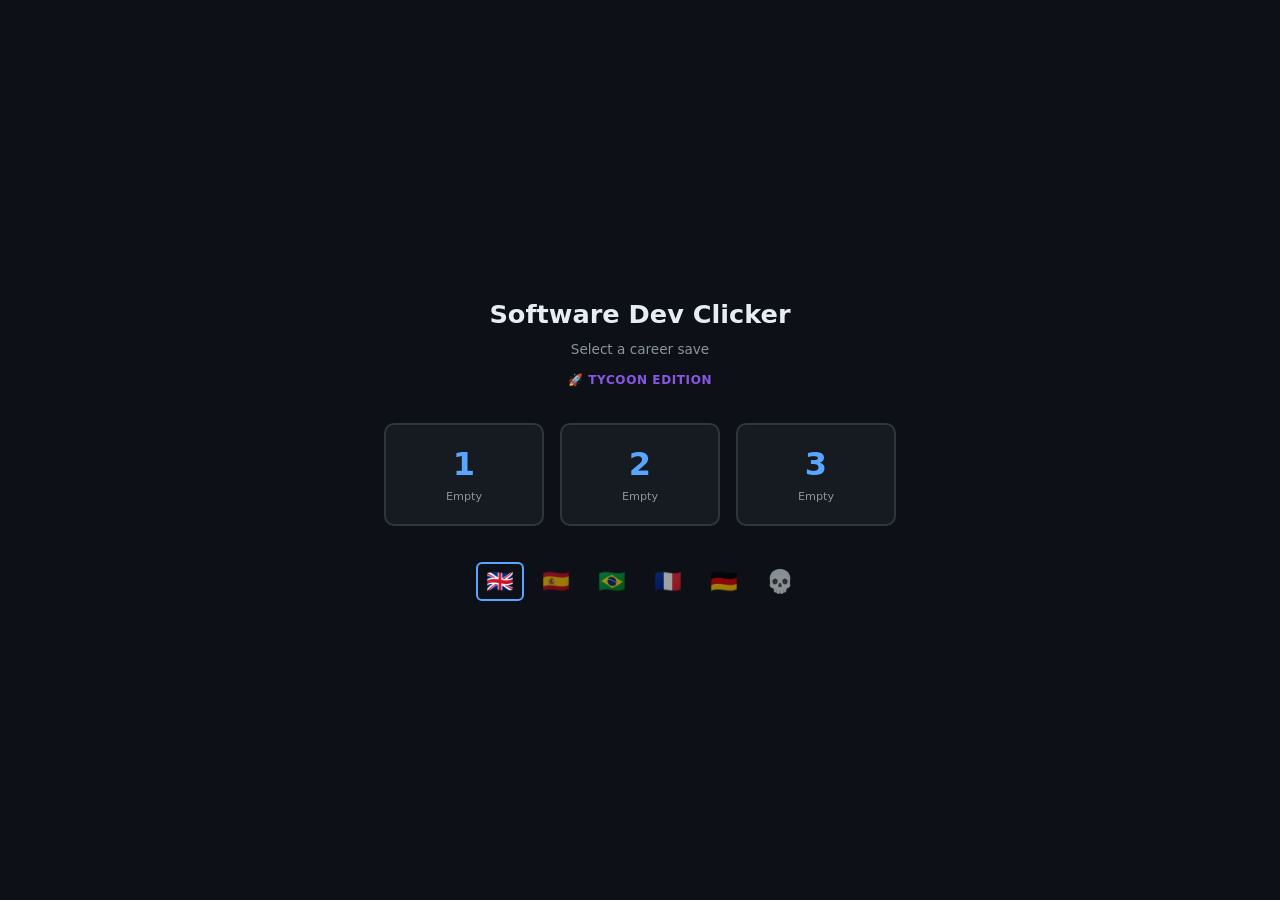
==== commit b1b8eff2: "Research tension: off-project researcher, cash cost, Pioneer legacy Addresses the "click Start and f" ====
--- a/index.html
+++ b/index.html
@@ -9094,13 +9094,24 @@
   // Contributors for a project = its assigned team, or fallback (unassigned pool)
   // if team empty.
   function getContributorsFor(proj) {
+    // v11.1: researcher is off-project. Whoever is assigned to the current
+    // research node contributes 0 to any project's dev tick until research
+    // completes or stops. Applies to both the founder (when the research
+    // engineerId is 'founder') and employees.
+    const researcherId = S.research?.inProgress?.engineerId || null;
+    const isResearching = (id) => researcherId != null && (
+      (id === 'founder' && researcherId === 'founder') ||
+      (id !== 'founder' && id === researcherId)
+    );
+
     if (!Array.isArray(proj.team) || proj.team.length === 0) {
       // Fallback: if no explicit team, use all bench engineers + founder
       const bench = getBenchEngineers();
-      return bench;
+      return bench.filter(c => !isResearching(c.isFounder ? 'founder' : c.id));
     }
     const list = [];
     for (const id of proj.team) {
+      if (isResearching(id)) continue;
       if (id === 'founder' && S.founder) list.push(S.founder);
       else {
         const emp = (S.employees || []).find(e => e.id === id);
@@ -9715,6 +9726,19 @@
         ...lm.collision.notes
       ];
     }
+    // v11.1 Pioneer / Fast-Follower sales multiplier from research history.
+    // Stacks across all completed research — +2% per Pioneer win, −1% per
+    // node a rival pioneered first. Clamped ±25% in the helper. Note gets
+    // attached so the shipped-project modal can show the player the rollup.
+    let pioneerMul = 1;
+    const pioneer = window.tycoonResearch?.pioneerSalesMultiplier?.();
+    if (pioneer && pioneer.pct !== 0) {
+      pioneerMul = pioneer.mul;
+      if (!proj.launchNotes) proj.launchNotes = [];
+      const sign = pioneer.pct > 0 ? '+' : '';
+      proj.launchNotes.push('\uD83C\uDFC6 Research legacy: ' + sign + pioneer.pct + '% (' +
+        pioneer.pioneerCount + ' Pioneer, ' + pioneer.fastFollowerCount + ' Fast-Follower)');
+    }
     // v11.1 founder traits applied to launch sales
     let traitMul = 1;
     const shipYear = S.calendar?.year || 1980;
@@ -9740,7 +9764,7 @@
         proj.launchNotes.push('\u{1F9ED} Contrarian — ' + proj.type + ' market was cold');
       }
     }
-    return Math.round(base * scopeMul * mktMul * platformMul * launchMul * traitMul);
+    return Math.round(base * scopeMul * mktMul * platformMul * launchMul * traitMul * pioneerMul);
   }
 
   // ---------- Quality targets (v11.1) ----------
@@ -12353,16 +12377,33 @@
     );
     const bestRpPerWeek = bestTech * 1.2;
 
+    // Pioneer / Fast-Follower rollup — surfaces the current sales multiplier
+    // the player has earned (or lost) from racing rivals on research.
+    const pioneer = window.tycoonResearch?.pioneerSalesMultiplier?.() || null;
+    const pioneerLine = pioneer && (pioneer.pioneerCount + pioneer.fastFollowerCount > 0)
+      ? h('div', { style: { color: pioneer.pct >= 0 ? '#7ee787' : '#f0883e', fontSize:'0.74rem', marginBottom:'8px', fontWeight:600 } },
+          '\uD83C\uDFC6 Legacy: ' + pioneer.pioneerCount + ' Pioneer, ' +
+          pioneer.fastFollowerCount + ' Fast-Follower \u2192 ' +
+          (pioneer.pct >= 0 ? '+' : '') + pioneer.pct + '% launch sales on every ship')
+      : null;
+
     const ov = h('div', { className: 't-modal-ov', id: '_t_research_modal' },
       h('div', { className: 't-modal', style: { maxWidth: '720px' } },
         h('h2', null, '🔬 Research'),
-        h('div', { style: { color: isIdle ? '#f0883e' : '#8b949e', fontSize:'0.8rem', marginBottom:'10px', fontWeight: isIdle ? 600 : 400 } },
+        h('div', { style: { color: isIdle ? '#f0883e' : '#8b949e', fontSize:'0.8rem', marginBottom:'4px', fontWeight: isIdle ? 600 : 400 } },
           (window.tycoonResearch.state().completedCount) + ' completed · ' +
           (ip0
             ? 'Researching ' + window.tycoonResearch.NODE_BY_ID[ip0.nodeId]?.name + ' · ~' + bestRpPerWeek.toFixed(1) + ' RP/week (best Tech ' + bestTech + ' × 1.2)'
             : (anyAvailable
                 ? '⚠ No active research — your Tech stat earns 0 RP/week until you start a node'
                 : 'No active research'))),
+        pioneerLine,
+        // Note on how the new cost + Pioneer system works
+        h('div', { style: { color:'#8b949e', fontSize:'0.68rem', marginBottom:'10px', fontStyle:'italic' } },
+          'Each research charges cash up-front (scales with RP cost). ' +
+          'While researching, the assigned engineer contributes 0 to projects. ' +
+          'Finishing a node first earns \uD83C\uDFC6 Pioneer (+2% ship sales forever); ' +
+          'finishing after a rival tags it Fast-Follower (\u22121%).'),
         ...eraKeys.map(key => {
           const group = byEra[key];
           return h('div', null,
@@ -12494,11 +12535,20 @@
         }}, 'Stop')
       );
     } else if (avail.ok) {
-      rightSide = h('button', { className: 't-btn', onclick: () => {
-        const r = R.start(node.id, 'founder');
-        if (!r.ok) pushToast(r.error);
-        rerenderResearchModal();
-      }}, 'Start');
+      // v11.1: show cash cost on the Start button; disable if not affordable.
+      const cashCost = R.cashCostFor ? R.cashCostFor(node.id) : 0;
+      const canAfford = cashCost === 0 || (S.cash || 0) >= cashCost;
+      rightSide = h('button', {
+        className: 't-btn',
+        disabled: canAfford ? null : true,
+        title: canAfford ? null : 'Need ' + fmtMoney(cashCost) + ' cash to start',
+        onclick: () => {
+          const r = R.start(node.id, 'founder');
+          if (!r.ok) pushToast(r.error);
+          rerenderResearchModal();
+          refreshTopBar();
+        }
+      }, cashCost > 0 ? ('Start — ' + fmtMoney(cashCost)) : 'Start');
     } else {
       rightSide = h('div', { className: 'r-status' }, '🔒 ' + avail.reason);
     }
@@ -17829,6 +17879,14 @@
     return RESEARCH_NODES.slice();
   }
 
+  // v11.1: cash cost scales with rpCost. Tier-1 30-RP nodes ≈ $3K, late-game
+  // 500-RP nodes ≈ $50K. Small fraction of salary burn but not trivial.
+  const CASH_PER_RP = 100;
+  function cashCostFor(nodeId) {
+    const node = NODE_BY_ID[nodeId];
+    return node ? Math.round((node.rpCost || 0) * CASH_PER_RP) : 0;
+  }
+
   // ---------- Start / stop research ----------
   function startResearch(nodeId, engineerId) {
     ensureState();
@@ -17837,9 +17895,18 @@
     if (S.research.inProgress) {
       return { ok: false, error: 'Already researching: ' + NODE_BY_ID[S.research.inProgress.nodeId]?.name };
     }
+    // v11.1: cash cost up front.
+    const cost = cashCostFor(nodeId);
+    if (cost > 0 && (S.cash || 0) < cost) {
+      return { ok: false, error: 'Need $' + cost.toLocaleString() + ' cash to start this research' };
+    }
     // Engineer must exist (founder or hired)
     const eng = findEngineerOrFounder(engineerId);
     if (!eng) return { ok: false, error: 'Engineer not found' };
+    if (cost > 0) {
+      S.cash = (S.cash || 0) - cost;
+      S.tExpenses = (S.tExpenses || 0) + cost;
+    }
     S.research.inProgress = {
       nodeId,
       engineerId: eng.id || 'founder',
@@ -17849,7 +17916,7 @@
     if (typeof markDirty === 'function') markDirty();
     if (typeof log === 'function') {
       const node = NODE_BY_ID[nodeId];
-      log('🔬 Research started: ' + node.name + ' (' + node.rpCost + ' RP)');
+      log('🔬 Research started: ' + node.name + ' (' + node.rpCost + ' RP' + (cost > 0 ? ', −$' + cost.toLocaleString() : '') + ')');
     }
     document.dispatchEvent(new CustomEvent('tycoon:research-started', { detail: { nodeId } }));
     return { ok: true, progress: S.research.inProgress };
@@ -17910,6 +17977,31 @@
     // The completed[] list drives all bonus calculations via helper functions below.
   }
 
+  // ---------- Pioneer sales multiplier (v11.1) ----------
+  // Translate the already-tracked S.researchPioneers[nodeId] tags into a
+  // sales-side effect at ship time. +2% per Pioneer node, -1% per Fast
+  // Follower node, summed and clamped at [-25%, +25%]. Stacks across the
+  // full career so early Pioneer wins become lasting legacy value.
+  function pioneerSalesMultiplier() {
+    ensureState();
+    const completed = S.research?.completed || [];
+    const pioneers = S.researchPioneers || {};
+    let pct = 0;
+    let pioneerCount = 0;
+    let fastFollowerCount = 0;
+    for (const id of completed) {
+      const owner = pioneers[id];
+      if (owner === 'player') { pct += 2; pioneerCount++; }
+      else if (owner) {
+        // Some rival pioneered this node; player is a fast follower.
+        pct -= 1;
+        fastFollowerCount++;
+      }
+    }
+    pct = Math.max(-25, Math.min(25, pct));
+    return { mul: 1 + pct / 100, pct, pioneerCount, fastFollowerCount };
+  }
+
   // ---------- Query helpers (used by other modules to apply research bonuses) ----------
   function isCompleted(nodeId) {
     ensureState();
@@ -17993,6 +18085,8 @@
     teamProductivityMultiplier,
     devSpeedMultiplierForType,
     isFeatureUnlockedByResearch,
+    cashCostFor,
+    pioneerSalesMultiplier,
     startTick: startResearchTick,
     stopTick: stopResearchTick,
     state() {
